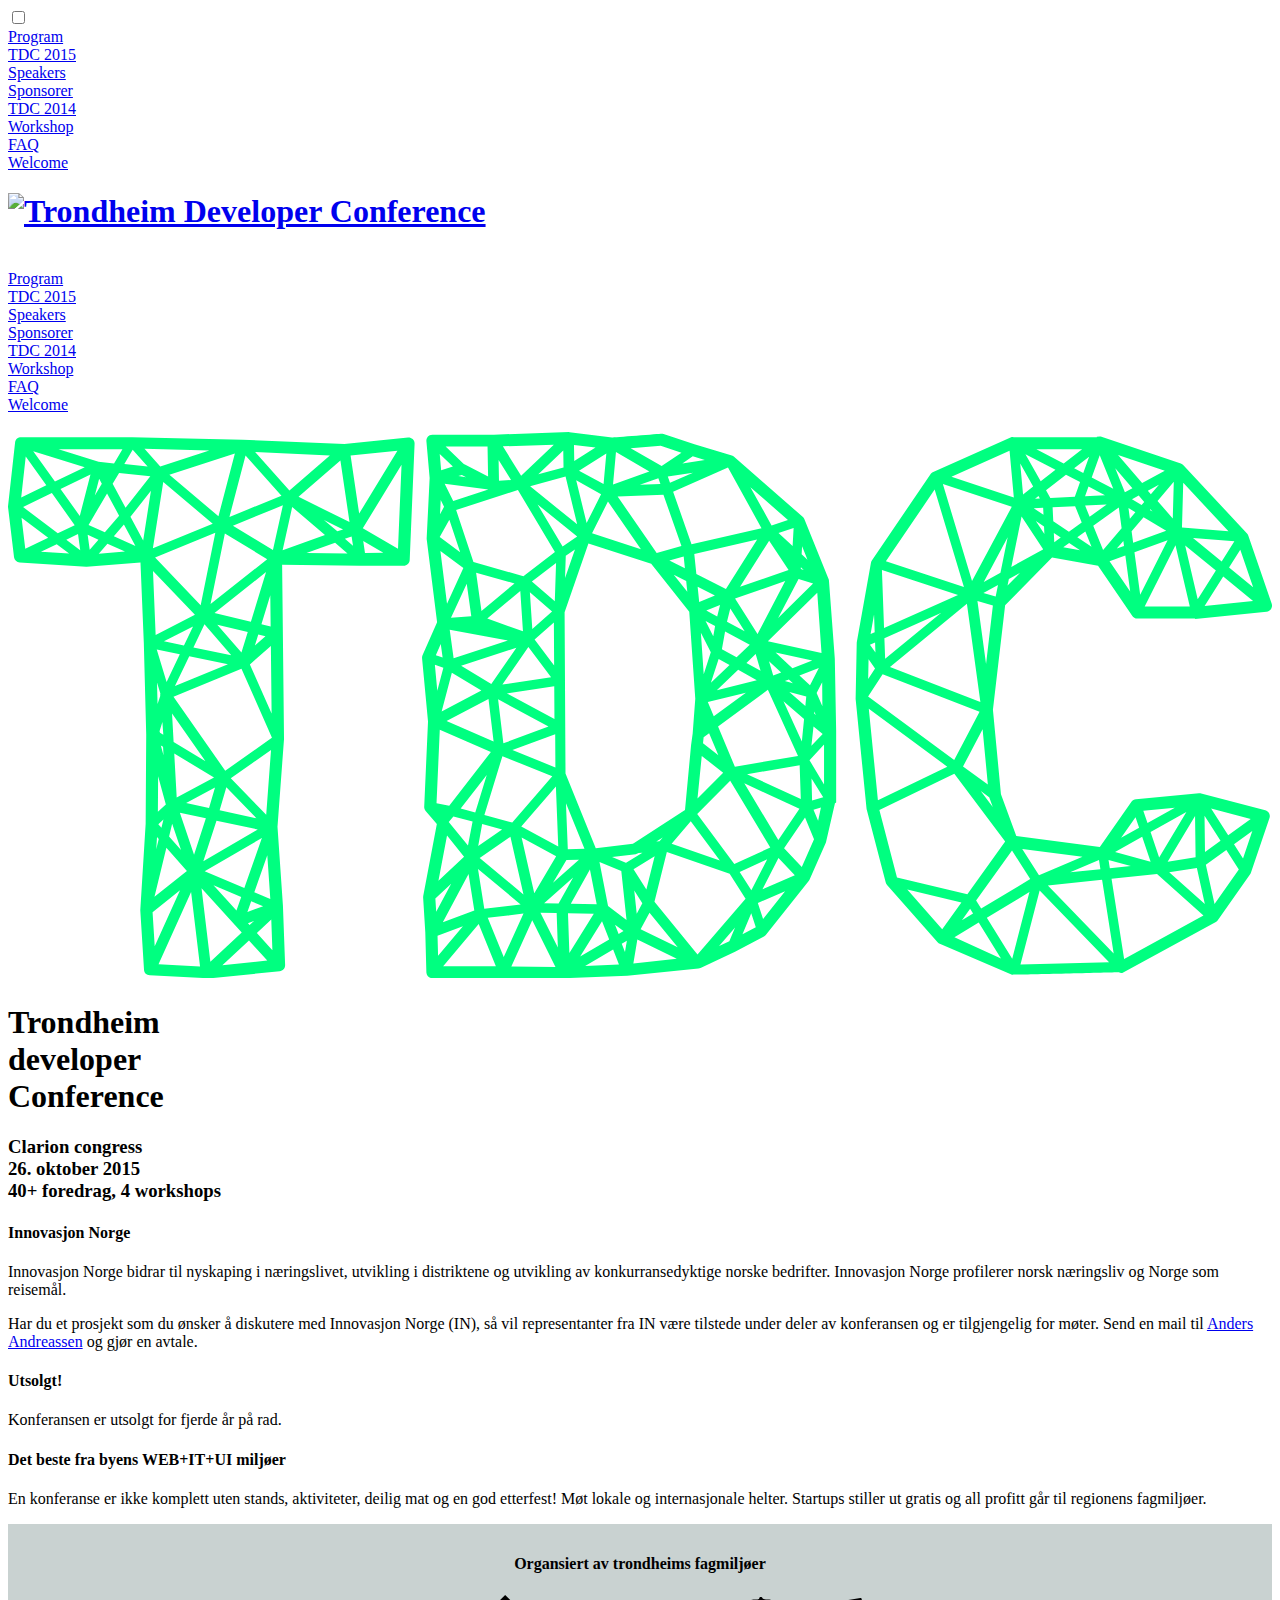
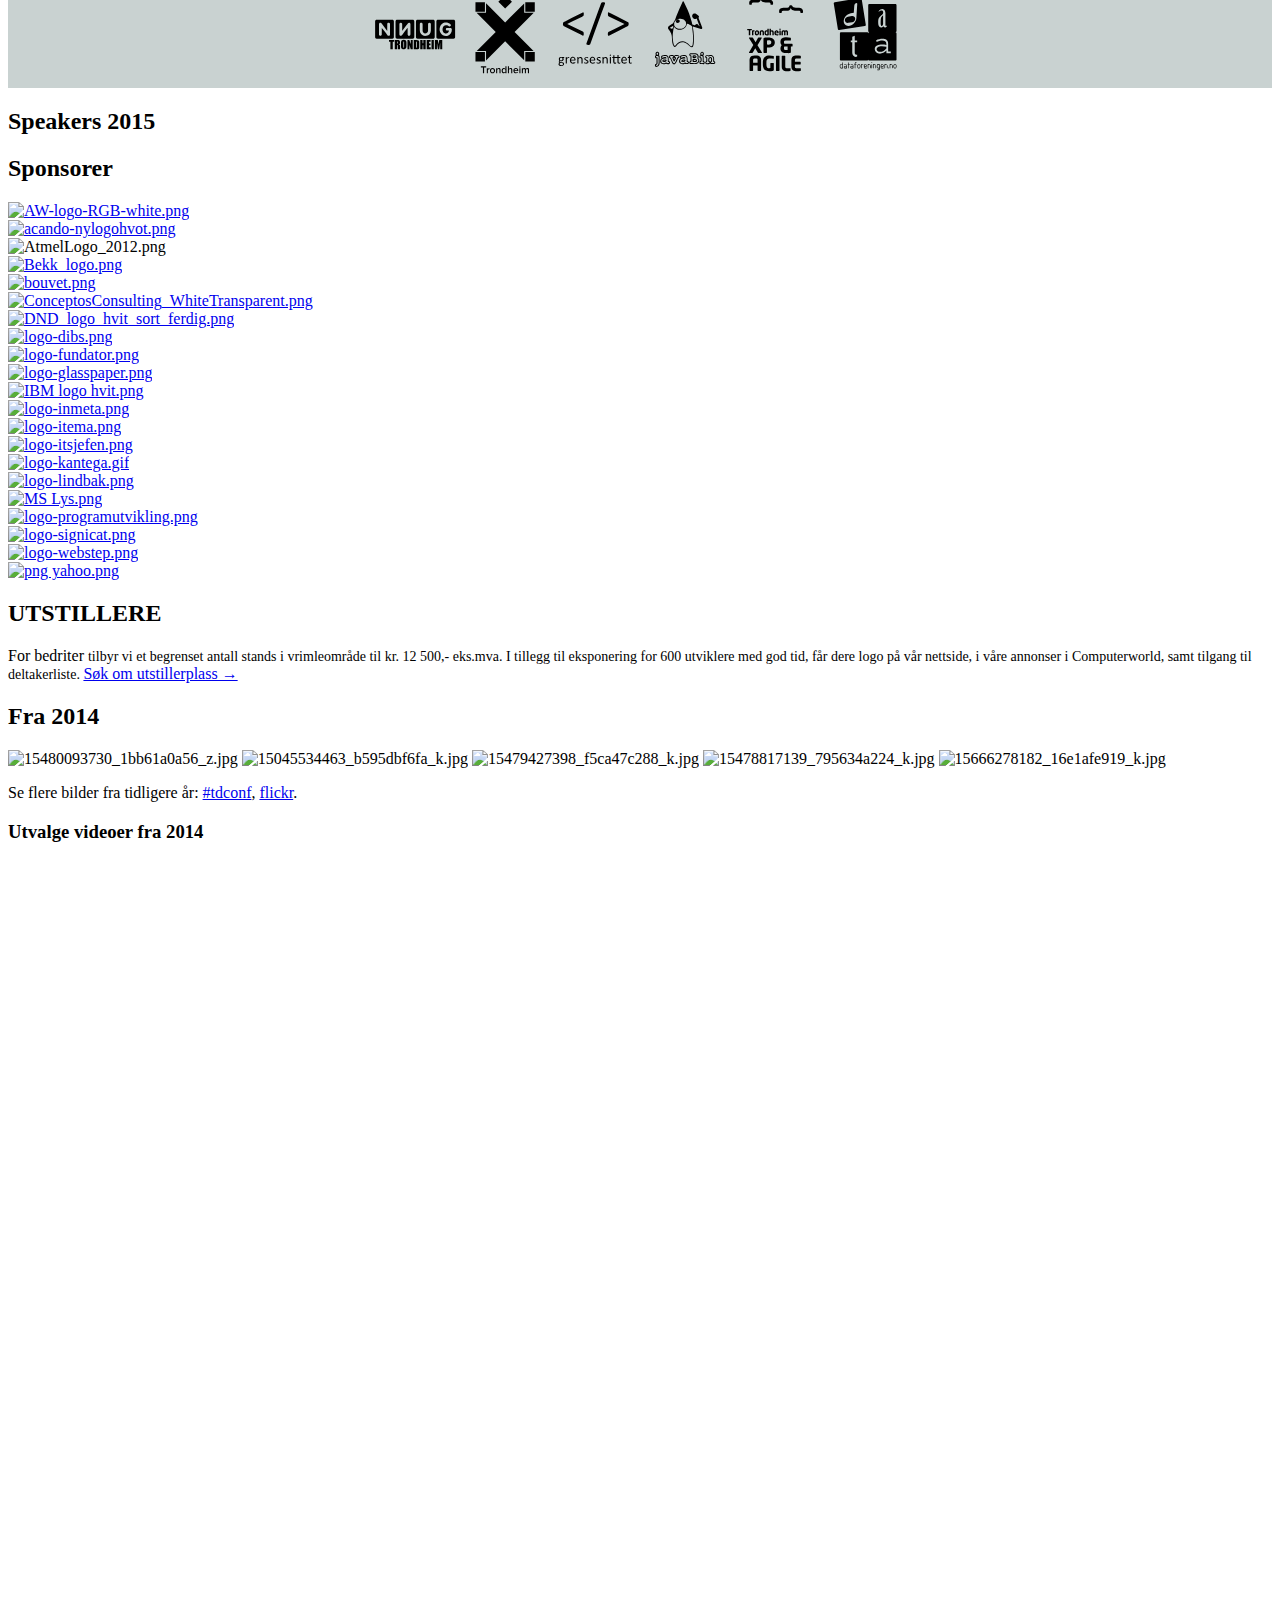
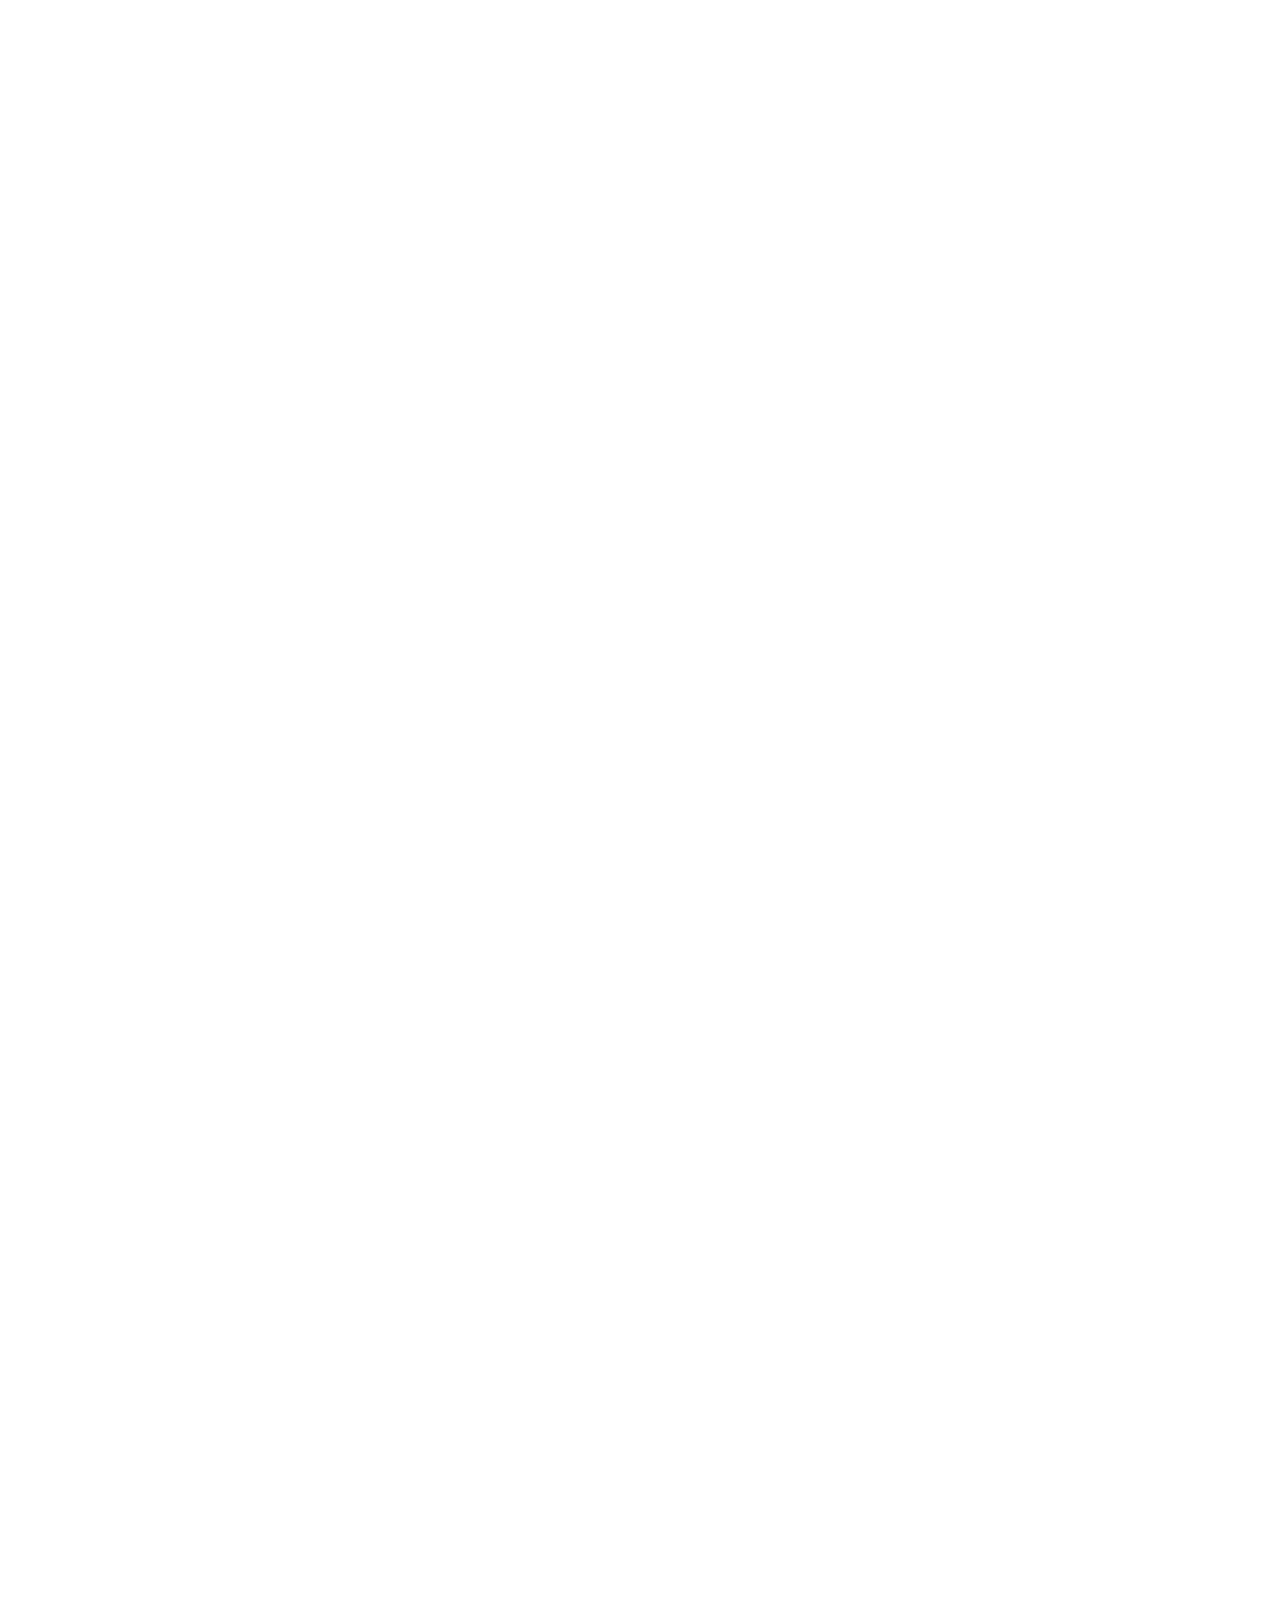
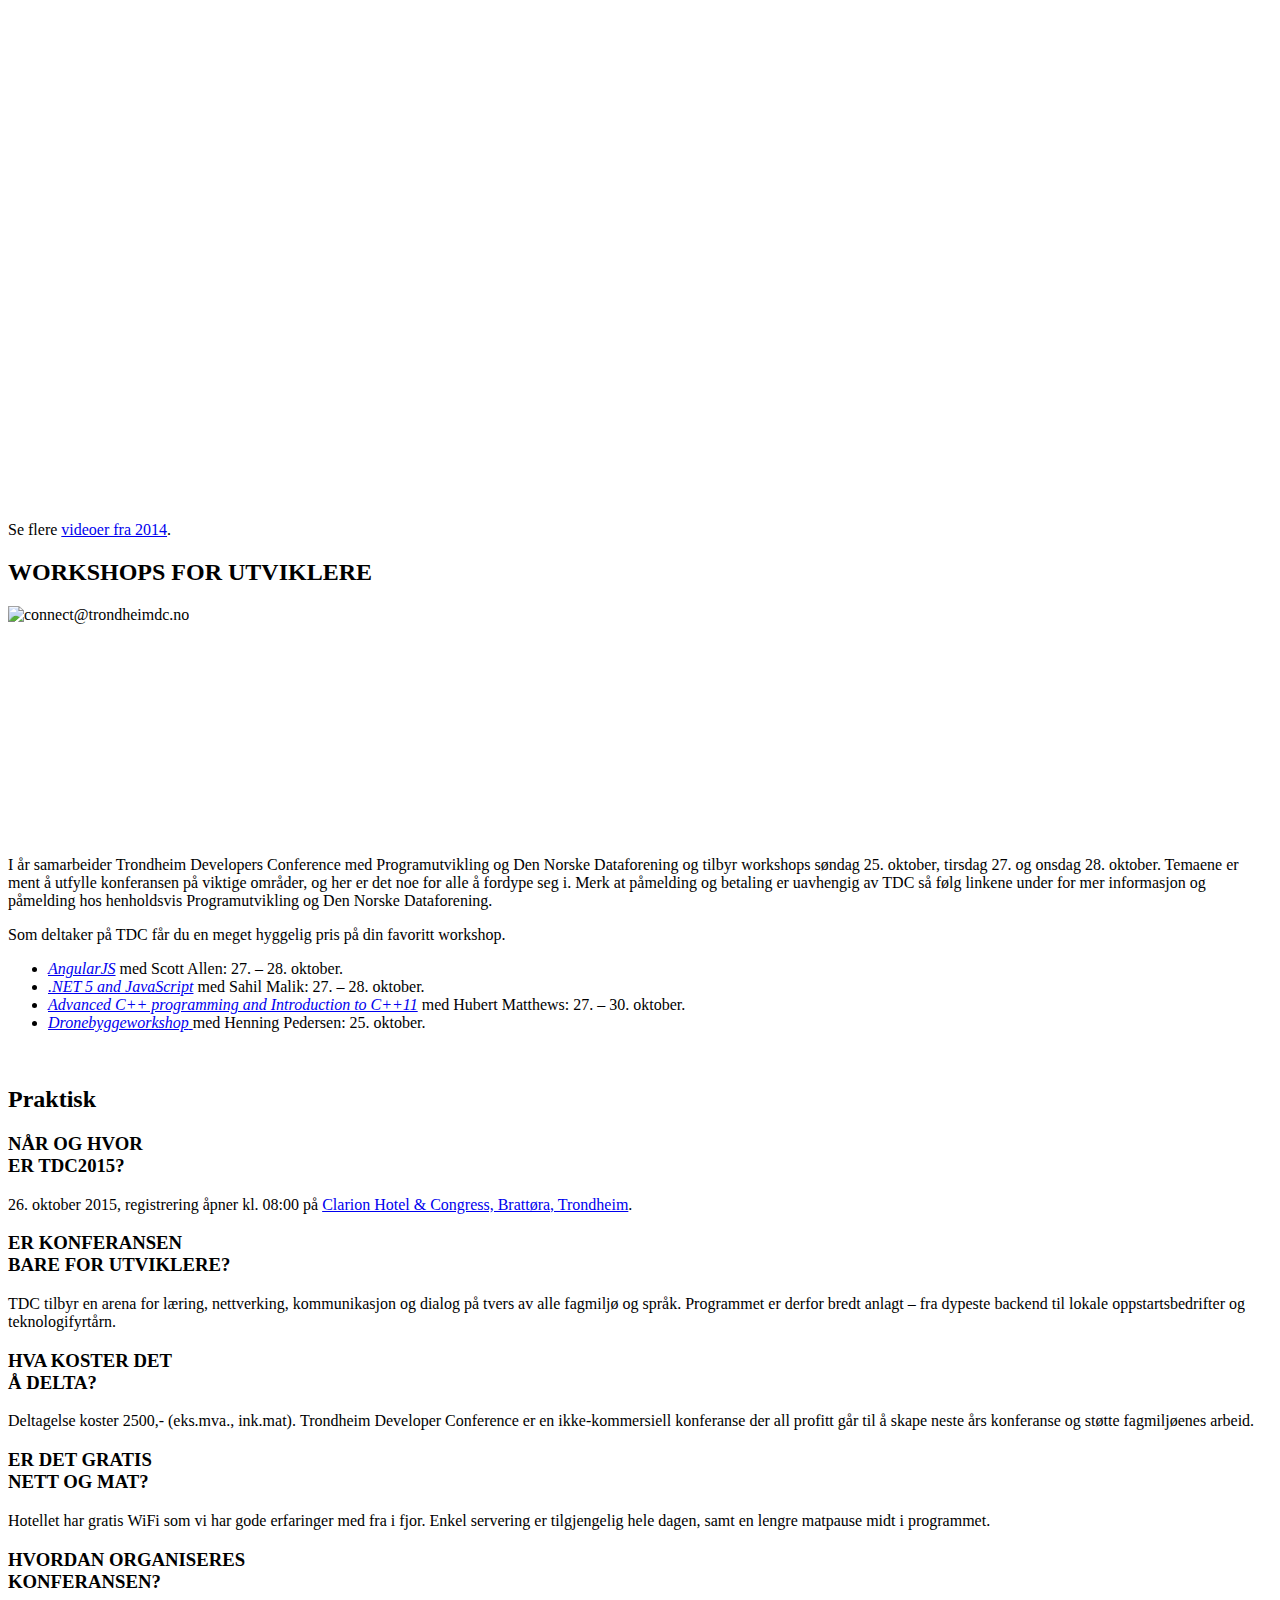
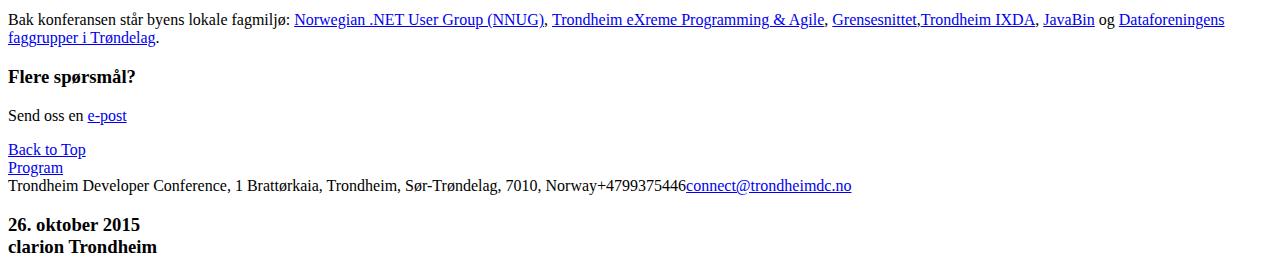
==== index.html @ 3a5f8ea8 "Trying to get rid of static1.squarespace.com" ====
<!doctype html>
<html xmlns:og="http://opengraphprotocol.org/schema/" xmlns:fb="http://www.facebook.com/2008/fbml" xmlns:website="http://ogp.me/ns/website" lang="en-US" itemscope itemtype="http://schema.org/WebPage"  class="touch-styles squarespace-damask">
  <head>
    <meta http-equiv="X-UA-Compatible" content="IE=edge,chrome=1">
    
    <meta name="viewport" content="width=device-width, initial-scale=1">
    
    <!-- This is Squarespace. --><!-- eirik-backer-1t6c -->
<base href="">
<meta charset="utf-8" />
<title>Trondheim Developer Conference</title>
<link rel="shortcut icon" type="image/x-icon" href="/favicon.ico"/>
<link rel="canonical" href="http://2015.trondheimdc.no/"/>
<meta property="og:site_name" content="Trondheim Developer Conference"/>
<meta property="og:title" content="Welcome"/>
<meta property="og:url" content="http://2015.trondheimdc.no/"/>
<meta property="og:type" content="website"/>
<meta property="og:image" content="/static/tdc-logo.png"/>
<meta itemprop="name" content="Welcome"/>
<meta itemprop="url" content="http://2015.trondheimdc.no/"/>
<meta itemprop="thumbnailUrl" content="/static/tdc-logo.png"/>
<link rel="image_src" href="/static/tdc-logo.png" />
<meta itemprop="image" content="/static/tdc-logo.png"/>
<meta name="twitter:title" content="Welcome"/>
<meta name="twitter:image" content="/static/tdc-logo.png"/>
<meta name="twitter:url" content="http://2015.trondheimdc.no/"/>
<meta name="twitter:card" content="summary"/>
<meta name="description" content="" />
<script type="text/javascript">SQUARESPACE_ROLLUPS = {};</script>
<script>(function(rollups, name) { if (!rollups[name]) { rollups[name] = {}; } rollups[name].js = ["//static.squarespace.com/universal/scripts-compressed/common-255e001d4c3b1070b8b0-min.js"]; })(SQUARESPACE_ROLLUPS, 'squarespace-common');</script>
<script>(function(rollups, name) { if (!rollups[name]) { rollups[name] = {}; } rollups[name].js = ["//static.squarespace.com/universal/scripts-compressed/commerce-a9caf08c40fb4d950c1d-min.js"]; })(SQUARESPACE_ROLLUPS, 'squarespace-commerce');</script>
<script>(function(rollups, name) { if (!rollups[name]) { rollups[name] = {}; } rollups[name].css = ["//static.squarespace.com/universal/styles-compressed/commerce-99ec4fbade073b4aac20462deb6beeb7-min.css"]; })(SQUARESPACE_ROLLUPS, 'squarespace-commerce');</script>
<script type="text/javascript" data-sqs-type="dynamic-assets-loader">(function() {(function(a){function d(a){-1!==a.indexOf(".js")?document.write('<script type="text/javascript" src="'+a+'">\x3c/script>'):document.write('<link rel="stylesheet" type="text/css" href="'+a+'" />')}try{if(window.top!=window&&window.top.Squarespace&&window.top.Squarespace.frameAvailable){window.top.Squarespace.frameAvailable(window,SQUARESPACE_ROLLUPS);return}}catch(e){console.error(e)}for(var c in a){if(a[c].js)for(var b=0;b<a[c].js.length;b++)d(a[c].js[b]);if(a[c].css)for(b=0;b<a[c].css.length;b++)d(a[c].css[b])}})(SQUARESPACE_ROLLUPS);
})();</script>
<script type="text/javascript" data-sqs-type="imageloader">(function() {var SQUARESPACE_SIZES=[2500,1500,1E3,750,500,300,100],IMAGE_LOADING_CLASS="loading",ImageLoader=new function(){this.load=function(a,b){function c(a,b,d){var c=new Image;c.onload=b;c.onerror=d;c.src=a}a.getDOMNode&&(a=a.getDOMNode());var d=this._getDataFromNode(a,b),e=!(!d.dimensions||!d.dimensions.width||!d.dimensions.height),l=d.load+"";if("false"===l)return!1;var g=d.mode;if(e&&("fit"==g||"fill"==g)){g=a.parentNode;if(!g)return console.error("Not doing anything, parentNode not found."),!1;if(!this.refresh(a,
b,g))return!1}var n=this._intendToLoad(a,d);if("string"==typeof n&&"viewport"!==l){var m=this.getUrl(n,d),d=a.getAttribute("data-image-resolution");a.getAttribute("src")!==m&&this.isValidResolution(n,d)&&(a.onload=function(){a.className=a.className.replace(IMAGE_LOADING_CLASS," ").trim();a.setAttribute("data-image-resolution",n)},!a.getAttribute("src")&&-1===a.className.indexOf(IMAGE_LOADING_CLASS)&&(a.className+=(a.className?" ":"")+IMAGE_LOADING_CLASS),!a.getAttribute("src")&&e?a.setAttribute("src",
m):c(m,function(){e?a.setAttribute("src",m):(a.setAttribute("data-image-dimensions",this.width+"x"+this.height),ImageLoader.load(a,b))},function(){a.className=a.className.replace(IMAGE_LOADING_CLASS," ").trim();a.setAttribute("src",m)}));return!0}return n};this.refresh=function(a,b,c){a.getDOMNode&&(a=a.getDOMNode());c&&c.getDOMNode&&(c=c.getDOMNode());c=c||a.parentNode;if(!c)return console.error("Not doing anything, parentNode not found."),!1;var d=this._getDataFromNode(a,b),e=c.offsetWidth,l=c.offsetHeight;
b=d.mode;if("none"!=b){var g=d.dimensions.width,n=d.dimensions.height,m=g/n,q=e/l;if(d.fixedRatio)"fill"==b&&q>m||"fit"==b&&q<m?(h=100,k=100*(q/m),r=(100-k)*d.focalPoint.y,p=0):(h=100*(m/q),k=100,r=0,p=(100-h)*d.focalPoint.x),a.style.top=r+"%",a.style.left=p+"%",a.style.width=h+"%",a.style.height=k+"%";else{var f;"fill"===b?f=m>q?l/n:e/g:"fit"===b&&(f=m<q?l/n:e/g);!d.stretch&&"fit"==b&&1<f&&(f=1);var h=Math.ceil(g*f),k=Math.ceil(n*f);if(0===h||0===k)return!1;var p,r;"fill"===b?(p=Math.min(Math.max(e/
2-h*d.focalPoint.x,e-h),0),r=Math.min(Math.max(l/2-k*d.focalPoint.y,l-k),0)):"fit"===b&&(f=d.fitAlignment,p=f.left?0:f.right?e-h:h<e?(e-h)/2:0,r=f.top?0:f.bottom?l-k:k<l?(l-k)/2:0,"inline"==this._getStyle(a,"display")&&(a.style.fontSize="0px"),this._resetAlt(a,function(){h-=a.offsetHeight-a.clientHeight;k-=a.offsetWidth-a.clientWidth}));a.style.top=Math.ceil(r)+"px";a.style.left=Math.ceil(p)+"px";a.style.width=Math.ceil(h)+"px";a.style.height=Math.ceil(k)+"px"}p=this._getStyle(c,"position");a.style.position=
"relative"==p?"absolute":"relative";if("fill"==b&&(b=this._getStyle(c,"overflow"),!b||"hidden"!=b))c.style.overflow="hidden";return!0}};this._intendToLoad=function(a,b){function c(c,d){"none"===b.mode&&(a.style.width=null,a.style.height=null);var e=parseFloat(a.getAttribute(c)),f=parseFloat(e);if(!f||isNaN(f))e=g._getStyle(a,c),f=parseFloat(e);if(!f||isNaN(f))e=g._getStyle(a,"max-"+c,"max"+(c.substr(0,1).toUpperCase()+c.substr(1))),f=parseFloat(e);if(0===d||e)switch(g._stringType(e)){case "percentage":d=
parseInt(e,10)/100*l["offset"+c.substr(0,1).toUpperCase()+c.substr(1)];break;case "number":d=parseInt(e,10)}!f&&0!==d&&!a.getAttribute("src")&&(d=0);return d}b=b||this._getDataFromNode(a);if(!b.source)return!1;var d=a.offsetWidth,e=a.offsetHeight,l=a.parentNode,g=this;this._resetAlt(a,function(){d=c("width",d);e=c("height",e)});0===d&&0===e?(d=b.dimensions.width,e=b.dimensions.height):0===d?d=this.getDimensionForValue("width",e,b):0===e&&(e=this.getDimensionForValue("height",d,b));"viewport"===b.load&&
(a.style.width=Math.floor(d)+"px",a.style.height=Math.floor(e)+"px");return this.getSquarespaceSize(d,e,b)};this._getDataFromNode=function(a,b){b=b||{};var c={focalPoint:{x:0.5,y:0.5},dimensions:{width:null,height:null},mode:"none",fitAlignment:{center:!0},load:"true",stretch:!0,fixedRatio:!1};if(b.focalPoint)c.focalPoint=b.focalPoint;else{var d=a.getAttribute("data-image-focal-point");if(d&&(d=d.split(","))&&2==d.length)c.focalPoint={x:parseFloat(d[0]),y:parseFloat(d[1])}}if(b.dimensions)c.dimensions=
b.dimensions;else if((d=a.getAttribute("data-image-dimensions"))&&(d=d.split("x"))&&2==d.length)c.dimensions={width:parseInt(d[0],10),height:parseInt(d[1],10)};b.mode?c.mode=b.mode:a.parentNode&&(d=a.parentNode.className,-1!==d.indexOf("content-fill")?c.mode="fill":-1!==d.indexOf("content-fit")&&(c.mode="fit"));if("fit"===c.mode&&a.parentNode&&(d=b.fitAlignment||a.getAttribute("data-alignment")||a.parentNode.getAttribute("data-alignment")))c.fitAlignment={top:-1!==d.indexOf("top"),left:-1!==d.indexOf("left"),
center:-1!==d.indexOf("center"),right:-1!==d.indexOf("right"),bottom:-1!==d.indexOf("bottom")};if(b.load)c.load=b.load;else if(d=a.getAttribute("data-load"))c.load=d;if("undefined"!==typeof b.stretch)c.stretch=b.stretch;else if(d=a.getAttribute("data-image-stretch"))c.stretch="true"===d?!0:!1;c.source=b.source?b.source:a.getAttribute("data-src");if(c.source&&(-1!==c.source.indexOf("squarespace.com")||-1!==c.source.indexOf("squarespace.net"))&&"http:"===c.source.substr(0,5)&&"https"===window.location.protocol.substr(0,
5))c.source=c.source.replace("http://","https://");if(b.fixedRatio)c.fixedRatio=b.fixedRatio;else if(d=a.getAttribute("data-fixed-ratio"))c.fixedRatio="true"==d;return c};this._stringType=function(a){return"string"===typeof a&&-1!==a.indexOf("%")?"percentage":isNaN(parseInt(a,10))?NaN:"number"};this._getStyle=function(a,b,c){var d;a.currentStyle?d=a.currentStyle[c||b]:window.getComputedStyle&&(d=document.defaultView.getComputedStyle(a,null).getPropertyValue(b));return d};this._isVisible=function(a){a=
a.getBoundingClientRect();return 0<=a.left&&0<=a.top||0<=a.bottom&&0<=a.right||0<=a.left&&0<=a.bottom||0<=a.right&&0<=a.top};this.getSquarespaceSize=function(a,b,c){a=Math.max(b/(c.dimensions.height/c.dimensions.width),a);"undefined"===typeof app&&"number"===typeof window.devicePixelRatio&&(a*=window.devicePixelRatio);for(b=1;b<SQUARESPACE_SIZES.length&&!(a>SQUARESPACE_SIZES[b]);b++);return SQUARESPACE_SIZES[b-1]+"w"};this.getDimensionForValue=function(a,b,c){var d=c.dimensions.width;c=c.dimensions.height;
return"width"==a?d/c*b:"height"==a?c/d*b:NaN};this.getUrl=function(a,b){var c=b.source;return a&&("/"==c[0]||-1!=c.indexOf("squarespace.com")||-1!=c.indexOf("squarespace.net"))?(-1===c.indexOf("format="+a)&&(c=c+(-1!==c.indexOf("?")?"&":"?")+"format="+a),c):b.source};this.isValidResolution=function(a,b){a=parseInt(a,10);b=parseInt(b,10);return isNaN(a)||isNaN(b)?!0:a>b};this._resetAlt=function(a,b){var c=a.getAttribute("alt"),d=c&&0<c.length&&!a.getAttribute("src");if(d){var e=a.style.display;a.removeAttribute("alt");
a.style.display="none";a.offsetHeight+0;a.style.display=e}b.call(this);d&&a.setAttribute("alt",c)};this.bootstrap=function(){var a=document.images;if(0<a.length)for(var b=0,c=a.length;b<c;b++)((a[b].hasAttribute?a[b].hasAttribute("data-image"):a[b].attributes["data-image"])||(a[b].hasAttribute?a[b].hasAttribute("data-src"):a[b].attributes["data-src"]))&&"false"!==(a[b].getAttribute?a[b].getAttribute("data-load"):a[b].attributes["data-load"])+""&&ImageLoader.load(a[b])}};window.ImageLoader=ImageLoader;
window.YUI&&YUI.add("squarespace-imageloader",function(a){});
})();</script>
<script>Static.SQUARESPACE_CONTEXT = {"facebookAppId":"314192535267336","rollups":{"squarespace-audio-player":{"css":"//static.squarespace.com/universal/styles-compressed/audio-player-76e4bfcc3f9830beb388bae2002fbe6c-min.css","js":"//static.squarespace.com/universal/scripts-compressed/audio-player-04671153e306d83f0ade-min.js"},"squarespace-blog-collection-list":{"css":"//static.squarespace.com/universal/styles-compressed/blog-collection-list-d41d8cd98f00b204e9800998ecf8427e-min.css","js":"//static.squarespace.com/universal/scripts-compressed/blog-collection-list-922930a0ed8812b89756-min.js"},"squarespace-calendar-block-renderer":{"css":"//static.squarespace.com/universal/styles-compressed/calendar-block-renderer-0081bda8bafd2e574bfc05218b33687d-min.css","js":"//static.squarespace.com/universal/scripts-compressed/calendar-block-renderer-6b79ccc92f66501423e8-min.js"},"squarespace-chartjs-helpers":{"css":"//static.squarespace.com/universal/styles-compressed/chartjs-helpers-9935a41d63cf08ca108505d288c1712e-min.css","js":"//static.squarespace.com/universal/scripts-compressed/chartjs-helpers-382a754760232c20d4ea-min.js"},"squarespace-comments":{"css":"//static.squarespace.com/universal/styles-compressed/comments-c3bfce3b3ee68f79c15eae848f30e23a-min.css","js":"//static.squarespace.com/universal/scripts-compressed/comments-0871ede98ae958545040-min.js"},"squarespace-dialog":{"css":"//static.squarespace.com/universal/styles-compressed/dialog-be200ed7f5c57483743a18984283b649-min.css","js":"//static.squarespace.com/universal/scripts-compressed/dialog-8cd3df35a54f8f0707d6-min.js"},"squarespace-events-collection":{"css":"//static.squarespace.com/universal/styles-compressed/events-collection-0081bda8bafd2e574bfc05218b33687d-min.css","js":"//static.squarespace.com/universal/scripts-compressed/events-collection-8e76eea76fd9b86994fb-min.js"},"squarespace-image-zoom":{"css":"//static.squarespace.com/universal/styles-compressed/image-zoom-ae974921915aeccaff8ad60c60e19c31-min.css","js":"//static.squarespace.com/universal/scripts-compressed/image-zoom-cfcf0cc7c1136ff0f89f-min.js"},"squarespace-pinterest":{"css":"//static.squarespace.com/universal/styles-compressed/pinterest-d41d8cd98f00b204e9800998ecf8427e-min.css","js":"//static.squarespace.com/universal/scripts-compressed/pinterest-18e422e462ed466d5f06-min.js"},"squarespace-product-quick-view":{"css":"//static.squarespace.com/universal/styles-compressed/product-quick-view-bb658543b4283f335502f712d3cf5696-min.css","js":"//static.squarespace.com/universal/scripts-compressed/product-quick-view-e5baa4087e31d94ec484-min.js"},"squarespace-products-collection-item-v2":{"css":"//static.squarespace.com/universal/styles-compressed/products-collection-item-v2-ae974921915aeccaff8ad60c60e19c31-min.css","js":"//static.squarespace.com/universal/scripts-compressed/products-collection-item-v2-4c84f0adfebe77142590-min.js"},"squarespace-products-collection-list-v2":{"css":"//static.squarespace.com/universal/styles-compressed/products-collection-list-v2-ae974921915aeccaff8ad60c60e19c31-min.css","js":"//static.squarespace.com/universal/scripts-compressed/products-collection-list-v2-941fad5f2c9a56930002-min.js"},"squarespace-search-page":{"css":"//static.squarespace.com/universal/styles-compressed/search-page-feb7768f9a9907b47ac689b118f3db8e-min.css","js":"//static.squarespace.com/universal/scripts-compressed/search-page-ea634c205a008f5b1dd0-min.js"},"squarespace-share-buttons":{"js":"//static.squarespace.com/universal/scripts-compressed/share-buttons-53c0930abbddc576fdb0-min.js"},"squarespace-simple-liking":{"css":"//static.squarespace.com/universal/styles-compressed/simple-liking-09fa291ec2800c97714f0d157fd0a6ca-min.css","js":"//static.squarespace.com/universal/scripts-compressed/simple-liking-14924b36bf76dd03f45a-min.js"},"squarespace-social-buttons":{"css":"//static.squarespace.com/universal/styles-compressed/social-buttons-578fb344ac92d6ab44d6030c1b952622-min.css","js":"//static.squarespace.com/universal/scripts-compressed/social-buttons-31bac8449015a4de0543-min.js"},"squarespace-tourdates":{"css":"//static.squarespace.com/universal/styles-compressed/tourdates-b5e2052fe27121e052bbe8ad40ba5c3e-min.css","js":"//static.squarespace.com/universal/scripts-compressed/tourdates-bdd16c591fcd8014e5a9-min.js"}},"pageType":1,"website":{"id":"55579619e4b00de931efbdfe","identifier":"eirik-backer-1t6c","websiteType":1,"contentModifiedOn":1447970100493,"cloneable":false,"siteStatus":{},"language":"en-US","timeZone":"Europe/Oslo","machineTimeZoneOffset":3600000,"timeZoneOffset":3600000,"timeZoneAbbr":"CET","siteTitle":"Trondheim Developer Conference","siteDescription":"","location":{"mapZoom":10.0,"mapLat":63.360558781947304,"mapLng":10.379946598828171,"markerLat":63.439959,"markerLng":10.403663599999959,"addressTitle":"Trondheim Developer Conference","addressLine1":"1 Bratt\u00F8rkaia","addressLine2":"Trondheim, S\u00F8r-Tr\u00F8ndelag, 7010","addressCountry":"Norway"},"logoImageId":"5557a04be4b0bd6828826610","shareButtonOptions":{"5":true,"3":true,"8":true,"1":true,"2":true,"4":true,"6":true,"7":true},"logoImageUrl":"//static1.squarespace.com/static/55579619e4b00de931efbdfe/t/5557a04be4b0bd6828826610/1447970100493/","authenticUrl":"http://2015.trondheimdc.no","baseUrl":"http://2015.trondheimdc.no","primaryDomain":"2015.trondheimdc.no","typekitId":"","statsMigrated":false,"imageMetadataProcessingEnabled":false},"websiteSettings":{"id":"55579619e4b00de931efbe01","websiteId":"55579619e4b00de931efbdfe","type":"Non-Profit","subjects":[],"simpleLikingEnabled":true,"mobileInfoBarSettings":{"isContactEmailEnabled":false,"isContactPhoneNumberEnabled":false,"isLocationEnabled":false,"isBusinessHoursEnabled":false},"lastAgreedTermsOfService":2,"defaultPostFormat":"%y/%m/%d/%t","commentLikesAllowed":true,"commentAnonAllowed":true,"commentThreaded":true,"commentApprovalRequired":false,"commentAvatarsOn":true,"commentSortType":2,"commentFlagThreshold":0,"commentFlagsAllowed":true,"commentEnableByDefault":true,"commentDisableAfterDaysDefault":0,"disqusShortname":"","homepageTitleFormat":"%s","collectionTitleFormat":"%c \u2014 %s","itemTitleFormat":"%i \u2014 %s","commentsEnabled":true,"contactPhoneNumber":"+4799375446","businessHours":{"monday":{"text":"08:00 to 17:00","ranges":[{"from":480,"to":1020}]},"tuesday":{"text":"08:00 to 17:00","ranges":[{"from":480,"to":1020}]},"wednesday":{"text":"08:00 to 17:00","ranges":[{"from":480,"to":1020}]},"thursday":{"text":"08:00 to 17:00","ranges":[{"from":480,"to":1020}]},"friday":{"text":"08:00 to 17:00","ranges":[{"from":480,"to":1020}]}},"contactEmail":"connect@trondheimdc.no","allowSquarespacePromotion":true,"storeSettings":{"returnPolicy":null,"termsOfService":null,"privacyPolicy":null,"orderRefundedSubjectFormat":"%s: Order #%o Refunded","orderRefundedTitleFormat":"Order Refunded: #%o","paymentSettings":{},"expressCheckout":false,"useLightCart":false,"showNoteField":false,"currenciesSupported":["USD","CAD","GBP","AUD","EUR","CHF"],"defaultCurrency":"USD","selectedCurrency":"USD","measurementStandard":1,"showCustomCheckoutForm":false,"enableMailingListOptInByDefault":true,"contactLocation":{"mapLat":63.4332345,"mapLng":10.403574599999956,"markerLat":63.4332345,"markerLng":10.403574599999956,"addressLine1":"c/o Webstep 42 Kj\u00F8pmannsgata","addressLine2":"Trondheim, S\u00F8r-Tr\u00F8ndelag, 7010","addressCountry":"Norway"},"businessName":"DND Tr\u00F8ndelag TDC","sameAsRetailLocation":false,"businessId":" 971377763","stripeConnected":false,"isLive":false,"storeState":3},"useEscapeKeyToLogin":false,"ssBadgeType":1,"ssBadgePosition":4,"ssBadgeVisibility":1,"ssBadgeDevices":1,"pinterestOverlayOptions":{"mode":"disabled"}},"websiteCloneable":false,"collection":{"title":"Welcome","id":"55849761e4b09ff6f50eb3de","fullUrl":"/","type":1},"subscribed":false,"appDomain":"squarespace.com","secureDomain":"https://eirik-backer-1t6c.squarespace.com","templateTweakable":true,"tweakJSON":{"aspect-ratio":"Auto","design":"Slideshow","gallery-arrow-style":"No Background","gallery-aspect-ratio":"3:2 Standard","gallery-auto-crop":"true","gallery-autoplay":"false","gallery-controls":"Arrows","gallery-design":"Grid","gallery-info-overlay":"Show on Hover","gallery-loop":"false","gallery-navigation":"Bullets","gallery-show-arrows":"true","gallery-transitions":"Fade","galleryArrowBackground":"rgba(34,34,34,1)","galleryArrowColor":"rgba(255,255,255,1)","galleryAutoplaySpeed":"3","galleryCircleColor":"rgba(255,255,255,1)","galleryInfoBackground":"rgba(0, 0, 0, .7)","galleryThumbnailSize":"100px","grid-aspect-ratio":"1:1 (Square)","gridSize":"350px","gridSpacing":"20px","headerPadding":"30px","homepage-index-nav":"Show On Scroll","logoWidth":"70px","product-gallery-auto-crop":"false","product-image-auto-crop":"false","siteTitleContainerWidth":"255px","slideshow-aspect-ratio":"16:9 (Widescreen)","slideshow-autoplay":"true","slideshow-transition":"Fade"},"templateId":"52e96934e4b0ea14d0f64568","pageFeatures":[1,2,4],"impersonatedSession":false,"demoCollections":[{"collectionId":"53ffa0f5e4b0cc3b4f351dbc","deleted":true},{"collectionId":"542f3f0be4b0066f730c85de","deleted":true},{"collectionId":"53fe02f7e4b0e1f6ca3a439a","deleted":true},{"collectionId":"53fe0300e4b08eb2b2f62149","deleted":true},{"collectionId":"53fe0725e4b0eb859e9c0200","deleted":true},{"collectionId":"53fe0788e4b079d3f1855869","deleted":true},{"collectionId":"53ff7e60e4b0c94d6dba5d7a","deleted":true},{"collectionId":"53ffa0d2e4b087ce368202dc","deleted":true},{"collectionId":"5409ee1ae4b071521af5335e","deleted":true},{"collectionId":"5409ee24e4b0c6cf504c646f","deleted":true},{"collectionId":"5409ee71e4b0b3642fedd4c7","deleted":true},{"collectionId":"5409efdae4b0c6cf504c67fb","deleted":true},{"collectionId":"5409f237e4b0bb88c07f0415","deleted":true},{"collectionId":"5433f167e4b07925192c20ca","deleted":true},{"collectionId":"53ffa897e4b087ce3682130b","deleted":true}],"isFacebookTab":false,"tzData":{"zones":[[60,"EU","CE%sT",null]],"rules":{"EU":[[1981,"max",null,"Mar","lastSun","1:00u","1:00","S"],[1996,"max",null,"Oct","lastSun","1:00u","0",null]]}}}; SquarespaceFonts.loadViaContext(); Squarespace.load(window); </script>

<link rel="alternate" type="application/rss+xml" title="RSS Feed" href="http://2015.trondheimdc.no/home?format=RSS" />
<script type="text/javascript" src="//use.typekit.net/ik/[base64].js"></script>
<script type="text/javascript">try{Typekit.load();}catch(e){}</script>
<link rel="stylesheet" type="text/css" href="//fonts.googleapis.com/css?family=Abel:400|Source+Code+Pro:400,400italic,700normal,700italic,300,300italic"/>
<script type="application/ld+json">{"@context":"http://schema.org","@type":"LocalBusiness","openingHours":"Mo 08:00-17:00, Tu 08:00-17:00, We 08:00-17:00, Th 08:00-17:00, Fr 08:00-17:00"}</script><!--[if gte IE 9]> <link rel="stylesheet" type="text/css" href="//static1.squarespace.com/static/sitecss/55579619e4b00de931efbdfe/26/52e96934e4b0ea14d0f64568/55579e55e4b0a213bdd3b3a5/1038-05142015/1447970100488/site.css?&filterFeatures=false&part=1"/><link rel="stylesheet" type="text/css" href="//static1.squarespace.com/static/sitecss/55579619e4b00de931efbdfe/26/52e96934e4b0ea14d0f64568/55579e55e4b0a213bdd3b3a5/1038-05142015/1447970100488/site.css?&filterFeatures=false&part=2"/><link rel="stylesheet" type="text/css" href="//static1.squarespace.com/static/sitecss/55579619e4b00de931efbdfe/26/52e96934e4b0ea14d0f64568/55579e55e4b0a213bdd3b3a5/1038-05142015/1447970100488/site.css?&filterFeatures=false&part=3"/><link rel="stylesheet" type="text/css" href="//static1.squarespace.com/static/sitecss/55579619e4b00de931efbdfe/26/52e96934e4b0ea14d0f64568/55579e55e4b0a213bdd3b3a5/1038-05142015/1447970100488/site.css?&filterFeatures=false&part=4"/><![endif]-->
<!--[if lt IE 9]><script src="//static.squarespace.com"></script><link rel="stylesheet" type="text/css" href="//static1.squarespace.com/static/sitecss/55579619e4b00de931efbdfe/26/52e96934e4b0ea14d0f64568/55579e55e4b0a213bdd3b3a5/1038-05142015/1447970100488/site.css?&filterFeatures=false&noMedia=true&part=1"/><link rel="stylesheet" type="text/css" href="//static1.squarespace.com/static/sitecss/55579619e4b00de931efbdfe/26/52e96934e4b0ea14d0f64568/55579e55e4b0a213bdd3b3a5/1038-05142015/1447970100488/site.css?&filterFeatures=false&noMedia=true&part=2"/><link rel="stylesheet" type="text/css" href="//static1.squarespace.com/static/sitecss/55579619e4b00de931efbdfe/26/52e96934e4b0ea14d0f64568/55579e55e4b0a213bdd3b3a5/1038-05142015/1447970100488/site.css?&filterFeatures=false&noMedia=true&part=3"/><link rel="stylesheet" type="text/css" href="//static1.squarespace.com/static/sitecss/55579619e4b00de931efbdfe/26/52e96934e4b0ea14d0f64568/55579e55e4b0a213bdd3b3a5/1038-05142015/1447970100488/site.css?&filterFeatures=false&noMedia=true&part=4"/><![endif]-->
<!--[if !IE]> --><link rel="stylesheet" type="text/css" href="//static1.squarespace.com/static/sitecss/55579619e4b00de931efbdfe/26/52e96934e4b0ea14d0f64568/55579e55e4b0a213bdd3b3a5/1038-05142015/1447970100488/site.css?&filterFeatures=false"/><!-- <![endif]-->
<!-- End of Squarespace Headers -->
    <script>/* Must be below squarespace-headers */(function(){var touchTest="ontouchstart"in window||navigator.msMaxTouchPoints;if(!touchTest){with(document.documentElement){className=className.replace(new RegExp("touch-styles"),"")}}})()</script>
  </head>
  
  <body id="collection-55849761e4b09ff6f50eb3de" class="transparent-header  expand-homepage-index-links homepage-index-nav-show-on-scroll show-page-title index-section-separation-border design-slideshow grid-aspect-ratio-11-square grid-max-columns-four slideshow-aspect-ratio-169-widescreen slideshow-transition-fade slideshow-autoplay gallery-controls-arrows gallery-controls-color-light  meta-priority-date hide-entry-author  pre-footer-content-empty hide-site-info  show-category-navigation gallery-design-grid aspect-ratio-auto lightbox-style-dark gallery-navigation-bullets gallery-info-overlay-show-on-hover gallery-aspect-ratio-32-standard gallery-arrow-style-no-background gallery-transitions-fade gallery-show-arrows gallery-auto-crop   product-list-titles-under product-list-alignment-center product-item-size-11-square  product-gallery-size-11-square  show-product-price show-product-item-nav    event-thumbnails event-thumbnail-size-32-standard event-date-label event-date-label-time event-list-show-cats event-list-date event-list-time event-list-address   event-icalgcal-links  event-excerpts  event-item-back-link    hide-album-share-link hide-opentable-icons opentable-style-dark newsletter-style-dark small-button-style-outline small-button-shape-square medium-button-style-outline medium-button-shape-square large-button-style-outline large-button-shape-square button-style-outline button-corner-style-square tweak-product-quick-view-button-style-floating tweak-product-quick-view-button-position-bottom tweak-product-quick-view-lightbox-excerpt-display-truncate tweak-product-quick-view-lightbox-show-arrows tweak-product-quick-view-lightbox-show-close-button tweak-product-quick-view-lightbox-controls-weight-light native-currency-code-usd collection-type-index collection-55849761e4b09ff6f50eb3de collection-layout-default homepage view-list mobile-style-available logo-image has-banner-image index-page collection-home">

    <div id="site">

      <input type="checkbox" name="mobile-nav-toggle" id="mobileNavToggle" class="mobile-nav-toggle-box hidden" />

      <div id="overlayNav">
        <div id="mobileNavWrapper" class="nav-wrapper">
  <nav id="mobileNavigation">
    
      
        
        <div class="external">
          <a href="/program.html">
            Program
          </a>
        </div>
        

      

    
      
        
          
            
              
                
                  
                  <div class="index home">
                    <a href="/#tdc-2015-section">
                      TDC 2015
                    </a>
                  </div>
                  
                
              
                
                  
                  <div class="index home">
                    <a href="/#speakers-section">
                      Speakers
                    </a>
                  </div>
                  
                
              
                
                  
                  <div class="index home">
                    <a href="/#sponsorer-section">
                      Sponsorer
                    </a>
                  </div>
                  
                
              
                
                  
                  <div class="index home">
                    <a href="/#tdc-2014-section">
                      TDC 2014
                    </a>
                  </div>
                  
                
              
                
                  
                  <div class="index home">
                    <a href="/#workshop-section">
                      Workshop
                    </a>
                  </div>
                  
                
              
                
                  
                  <div class="index home">
                    <a href="/#faq-section">
                      FAQ
                    </a>
                  </div>
                  
                
              
            
            <div class="index base">
              <a href="/">
                Welcome
              </a>
            </div>
          
        
      

    
  </nav>
</div>



      </div>

      <header id="header" role="banner">
        <div class="header-inner">
          <div id="logoWrapper" class="title-logo-wrapper" data-content-field="site-title">
            
              <h1 id="logoImage" class="tmpl-loading logo-image"><a href="/"><img src="//static1.squarespace.com/static/55579619e4b00de931efbdfe/t/5557a04be4b0bd6828826610/1447970100493/?format=1500w" alt="Trondheim Developer Conference" /></a></h1>
            
          </div><!-- comment the linebreak between these two elements because science
          --><label for="mobileNavToggle" class="mobile-nav-toggle-label show-on-scroll-mobile"><div class="top-bar"></div><div class="middle-bar"></div><div class="bottom-bar"></div></label><!-- comment the linebreak between these two elements because science
          --><div id="headerNav" class="tmpl-loading" ><div id="mainNavWrapper" class="nav-wrapper show-on-scroll">
  <nav id="mainNavigation" data-content-field="navigation" >
    
      
        
        <div class="external">
          <a href="/program.html">
            Program
          </a>
        </div>
        

      

    
      
        
          
            
              
                
                  
                  <div class="index home">
                    <a href="/#tdc-2015-section">
                      TDC 2015
                    </a>
                  </div>
                  
                
              
                
                  
                  <div class="index home">
                    <a href="/#speakers-section">
                      Speakers
                    </a>
                  </div>
                  
                
              
                
                  
                  <div class="index home">
                    <a href="/#sponsorer-section">
                      Sponsorer
                    </a>
                  </div>
                  
                
              
                
                  
                  <div class="index home">
                    <a href="/#tdc-2014-section">
                      TDC 2014
                    </a>
                  </div>
                  
                
              
                
                  
                  <div class="index home">
                    <a href="/#workshop-section">
                      Workshop
                    </a>
                  </div>
                  
                
              
                
                  
                  <div class="index home">
                    <a href="/#faq-section">
                      FAQ
                    </a>
                  </div>
                  
                
              
            
            <div class="index base active">
              <a href="/">
                Welcome
              </a>
            </div>
          
        
      

    
  </nav>
</div>
<!-- style below blocks out the mobile nav toggle only when nav is loaded -->
<style>.mobile-nav-toggle-label { display: inline-block; }</style>


</div>
        </div>
      </header>

      <div id="siteWrapper" class="clearfix">

        <!-- Banner -->
        
          
            
              <!-- nothing to see here, move along -->
            
          
        

        
        

        <main id="page" role="main">
          <div id="content" class="main-content" data-content-field="main-content" data-collection-id="55849761e4b09ff6f50eb3de" >

            
              

              
            

           <!-- Create index sections -->

  
  <div id="tdc-2015-section" class="index-section page" data-url-id="tdc-2015" data-collection-id="5621434ae4b08ff533e18966"
    data-edit-main-image="Background" 
  >
    <div class="index-section-wrapper has-main-image">

      <!-- For Pages -->

      
        
        <div class="index-section-image content-fill">
          <img data-src="http://static1.squarespace.com/static/55579619e4b00de931efbdfe/t/5621434ae4b08ff533e18965/1431806176593/bg.jpg" data-image="http://static1.squarespace.com/static/55579619e4b00de931efbdfe/t/5621434ae4b08ff533e18965/1431806176593/bg.jpg" data-image-dimensions="1300x741" data-image-focal-point="0.5,0.5" alt="bg.jpg"  data-load="viewport"/>
        </div>
        <div class="index-image-overlay"></div>
        
        <div class="content page-content has-main-image tmpl-loading" id="tdc-2015-page" data-url-id="tdc-2015">
          <div class="content-inner has-content">
            <div class="sqs-layout sqs-grid-12 columns-12" data-type="page" data-updated-on="1445021751036" id="page-5621434ae4b08ff533e18966"><div class="row sqs-row"><div class="col sqs-col-5 span-5"><div class="sqs-block code-block sqs-block-code" data-block-type="23" id="block-yui_3_17_2_29_1431805081036_9835"><div class="sqs-block-content"><svg xmlns="http://www.w3.org/2000/svg" width="100%" viewBox="0 0 209.76 90.71" fill="#00ff80"><path d="M66.468.905l-.077.002-10.568 1.093-16.87-.713-18.353-.417h-18.417c-.54 0-.943.329-1.004.824l-1.17 10.583-.009.15 1 8.364c.063.477.446.835.937.872l11.027.716h.101l8.919-.729.555 13.427.397 15.16-.093 14.791-.89 14.354.621 9.913c.032.489.423.85.951.873l9.186.459.042.081h.353l11.979-1.227c.532-.055.919-.491.902-1.016l-.363-9.89-.901-13.068 1.083-14.572-.315-28.895 12.894.137h7.268c.544 0 .987-.42 1.008-.955l.813-19.275c.013-.288-.097-.559-.325-.781-.189-.168-.43-.261-.681-.261zm-4.182 19.132l-3.044.029-.291-1.969 3.335 1.94zm-3.408-4.046l6.43-10.571-.588 13.968-5.842-3.397zm-35.156-6.247l-1.29 8.246-2.111-3.912 3.401-4.334zm-17.055 7.818l-3.803 1.815-.617-5.152 4.42 3.337zm12.638-12.252l1.387-2.357 2.474 2.766-3.861-.409zm.109 14.538l-4.351.354 1.438-1.666 2.913 1.312zm-3.845-11.275l-1.16 1.971.719-2.786.441.815zm2.027-3.355l-2.564-.3-6.649-2.052h10.608l-1.395 2.352zm-1.156 4.969l1.998 3.703-2.365 2.74-2.705-1.217 3.072-5.226zm7.176-2.851l-4.108 5.236-2.141-3.969 1.068-1.816 5.181.549zm-11.632 12.278l-2.312-1.743 1.946-.936.366 2.679zm-4.193-11.393l-3.607-5.02 8.552 2.669-4.945 2.351zm.923 1.223l4.971-2.388-1.774 6.878-3.197-4.49zm-2.356-.6l-4.168 2.025.752-6.823 3.416 4.798zm.92 1.294l3.792 5.323-2.809 1.341-5.76-4.347 4.777-2.317zm.805 8.492l2.056 1.551-4.677-.305 2.621-1.246zm6.928-.767l-1.452 1.683-.34-2.489 1.792.806zm2.554-.561l1.669-1.933 1.915 3.547-3.584-1.614zm39.688 1.579l-1.35-1.166 1.117-.378.233 1.544zm-2.968-.494l2.054 1.773-6.806-.074 4.752-1.699zm-7.582-8.682l-5.695-6.385 12.408.573-6.713 5.812zm.458 2.744l5.441 4.646-7.03 2.511 1.589-7.157zm8.444 3.719l-.956.323-2.224-1.9 3.18 1.577zm-7.395-5.405l6.952-6.021 1.51 10.208-8.462-4.187zm-2.829-.186l-8.634 3.516 2.673-10.2 5.961 6.684zm-5.391 73.797l3.035 3.345-7.454.786 4.419-4.131zm-14.225-76.081l8.208 6.933-9.927 4.056 1.719-10.989zm14.376 30.277l3.481-3.071.122 11.206-3.603-8.135zm-7.727 32.66l2.185-6.737 6.846 1.468-9.031 5.269zm2.707-8.449l1.114-3.812 4.983 5.123-6.097-1.311zm-.769-3.767l-.989 3.39-3.8-.82 4.789-2.57zm-4.665 13.824l-5.379 4.301 1.976-8.157 3.403 3.856zm4.715-56.099l-2.429 12.007-7.565-7.925 9.994-4.082zm7.653 15.169l1.472-4.813.058 5.181-1.53-.368zm-1.082 3.541l.561-1.834 1.192.286-1.753 1.548zm-6.244-3.468l5.057 1.213-1.045 3.417-4.012-4.63zm5.579-.494l-6.037-1.45 8.556-6.788-2.519 8.238zm-6.12 25.843l-6.194 3.323-.405-7.298 6.599 3.975zm-7.456 9.791l.512-2.113 1.472 4.36-1.984-2.247zm-.938-2.803l-.332 1.368-.517-.584.849-.784zm10.705-25.786l-8.794 3.62 2.374-4.951 6.42 1.331zm-10.623-3.795l4.833-2.477-1.511 3.165-3.322-.688zm1.347 11.989l5.548 7.923-5.287-3.187-.261-4.736zm-1.031 15.091l-1.318 1.218.037-5.891 1.281 4.673zm-.831-9.807l.369.221.078 1.405-.447-1.626zm-.213-2.355l.472-1.526.155 2.132-.548-.359-.079-.247zm.116-5.838l-.445 1.333-.094-3.569.559 1.833c-.024.09-.033.181-.028.273l.008.13zm1.054-2.348l-1.634-5.382 3.824.792-2.19 4.59zm4.454-5.717l1.834-3.828 4.442 5.126-6.276-1.298zm.246-5.414l-6.518 3.332-.438-10.62 6.956 7.288zm-6.004 37.21l-.411 1.696.125-2.021.286.325zm8.598-38.987l2.376-11.734 7.025 4.278-9.401 7.456zm-5.09 34.624l4.314.93-1.962 6.052-2.352-6.982zm13.608 4.193l-2.912 8.314-6.582-2.783 9.494-5.531zm-3.429 9.792l-.788 2.254-3.81-4.197 4.598 1.943zm3.636 1.532l-2.606.949.625-1.786 1.981.837zm-1.526 2.46l-.715.669-.278-.306.993-.363zm.064-4.772l2.155-6.156.498 7.275-2.653-1.119zm-3.905-18.913l6.681-4.715-.803 10.759-5.878-6.044zm-9.508-13.532l11.282-4.646 5.044 11.381v.071l-7.739 5.461-8.587-12.267zm9.863-28.394l8.289-3.377-1.648 7.422-6.641-4.045zm-2.401-1.569l-8.143-6.881 10.867-3.528-2.724 10.409zm-1.521-10.905l-8.136 2.642-2.617-2.926 10.753.284zm-4.857 72.964l-4.199 9.312-.356-5.669 4.555-3.643zm-3.568 12.272l5.406-11.989 1.485 12.381-6.891-.392zm13.809-5.264l-5.205 4.864-1.464-12.208 6.669 7.344zm2.51.106l2.393-2.239.186 5.078-2.579-2.839zm15.556-79.255l7.769-.797-6.347 10.433-1.422-9.636zm80.356 33.741l-.973-12.999c-.008-.162-.072-.28-.098-.319l-3.99-9.875c-.059-.142-.158-.278-.275-.376l-11.381-9.963c-.1-.088-.219-.155-.373-.208l-6.205-1.875-5.123-1.692c-.107-.041-.223-.062-.398-.062-.008 0-8.139.628-8.139.628l-7.071-.869-.094-.031-12.447.442-10.203-.004c-.381 0-.614.165-.746.308-.189.208-.286.501-.259.778l.537 6.116-.494 10.011v.124l1.731 13.778-2.418 5.497c-.066.154-.093.322-.078.49l.989 10.492-.631 14.157c-.012.251.072.497.239.692l1.857 2.167-2.261 11.956-.015.247.359 5.777.181 6.672c.016.529.459.945 1.009.945h21.877l10.457-.396 11.811-1.201c.115-.009.213-.03.344-.083l5.725-2.708 4.799-2.524c.123-.069.221-.151.301-.252l7.125-8.976.133-.22 2.705-6.135.039-.121 1.48-6.437.199-.104-.002-11.858-.223-11.989zm-39.713-35.053l-3.526 2.233-.045-2.668 3.571.435zm34.207 17.708l.076-1.332.895 2.221-.971-.889zm-.137 2.447l.016-.279.471.433-.487-.154zm3.631 27.384l-1.871 1.948.348-3.209 1.523 1.261zm.225 1.753v6.637l-2.41-4.052 2.41-2.585zm-9.43 19.035l-2.633 5.121-1.938-3.031 4.571-2.09zm-20.726 7.29l-.929 1.726-.411-3.839 1.34 2.113zm-4.847 7.691l.967 2.48-5.61.246 4.643-2.726zm-9.452-15.508l-3.632 6.166-2.099-9.275 5.731 3.109zm-15.472 11.637l-4.124 4.892-.09-3.311 4.214-1.581zm.187-11.544l-4.25 4.008 1.426-7.548 2.824 3.54zm-4.682-33.453l.815-1.853.308 2.239-1.123-.386zm4.566-14.467l-2.711 5.921-1.098-8.736 3.809 2.815zm9.589-15.292l-3.034-4.888 8.456-.269-5.422 5.157zm13.269 3.067l-2.402 4.781-1.733-7.127 4.135 2.346zm-3.665-3.9l4.533-2.871-.458 5.068-4.075-2.197zm2.163 10.383l2.64-5.283 5.473 7.907-8.113-2.624zm30.945-.05l2.506-.822-.168 2.973-2.338-2.151zm-.064 14.091l3.393-6.479 2.41.757-5.803 5.722zm5.662 7.061l-3.291 1.265-2.799-2.575 6.09 1.31zm-2.123 24.613l-3.508 5.173-5.645-9.401 9.153 4.228zm-24.031 7.862l-1.373 5.525-2.131-3.359 3.504-2.166zm-2.452-61.623l3.067-1.112.34.974-3.407.138zm2.791 11.301l-6.48-9.365 7.598-.308 2.988 8.531-4.106 1.142zm2.104 1.267l2.377-.662.199 1.942-2.576-1.28zm10.898 6.284l8.33-2.884-4.598 8.78-3.732-5.896zm6.334 12.785l-.695-2.363 2.018 1.856-1.323.507zm-4.345 16.382l8.732-1.49.193 5.616-8.925-4.126zm-3.323-25.294l.545-2.188 2.387 3.772-2.932-1.584zm-4.871-5.82l2.867 1.448-2.611 1.071-.256-2.519zm.891 25.988l.102-1.021.908-.668 1.535 3.67-2.545-1.981zm1.291-15.104l-1.174 3.63-.473-6.892 1.647 3.262zm3.111 2.102l-3.094 2.946 1.283-3.96 1.811 1.014zm-3.98-7.312l1.58.854-.303 1.677-1.277-2.531zm6.697 11.901l-5.334 3.932-.99-2.364 6.324-1.568zm-4.832-.412l3.545-3.375 3.092 1.731-6.637 1.644zm3.285-5.442l-2.439-1.365.529-2.929 4.096 2.214-2.186 2.08zm-3.219-6.779l-1.811-.978 2.285-.938-.474 1.916zm-2.562 23.146l3.553 2.768-4.26 4.296.707-7.064zm5.496 1.786l-2.791-6.666 8.268-6.096 5 10.971-10.477 1.791zm1.918-17.236l1.529-1.458.816 2.771-2.345-1.313zm-8.49 5.932l-.432 5.806-.268 1.933-1.004 10.751-8.64 5.584-6.171.738-5.02-12.406-.151-26.738 3.955-11.414 10.415 3.37 6.317 7.941.999 14.435zm-5.401 23.043l-.531.622-.535.064 1.066-.686zm-4.473 2.775c.113-.015.225-.052.378-.139l.072-.046.658-.074-2.711 1.672-.048.004-2.281-.948 3.932-.469zm5.948-1.755l3.176-3.713 4.826 6.501-8.002-2.788zm9.723-10.417l6.65 11.068-5.971 2.733-6.154-8.286 5.475-5.515zm8.838-13.217l3.418 2.964-.365 3.737-3.053-6.701zm.972-1.526l2.812.734-.154 1.571-2.658-2.305zm-.742-1.812l.674-.258.658.607-1.332-.349zm.619-18.443l-8.053 2.785 4.83-7.652 3.223 4.867zm-10.398 3.149l-4.906-2.476-.344-3.341 10.432-2.393-5.182 8.21zm-8.66-2.35l2.066 1.027.184 1.803-2.25-2.83zm-.622-15.269l-.363-1.036 4.186-.642-3.823 1.678zm-14.192 60.736l-2.764.064-.232-5.707-.072-1.924 3.068 7.567zm-4.351-.367l-6.135-3.325 5.744-6.646.391 9.971zm-6.246 9.601l-6.026.725-1.046-6.619 7.072 5.894zm5.255-21.251l-6.639 7.667-4.629-1.255 2.991-9.766 8.277 3.354zm-10.585-12.841l.847 7.05-7.809-3.397 6.962-3.653zm-6.225-13.481l2.613-5.653.755 5.413-3.368.24zm13.425-6.002l4.012-3.074-.208 6.354-3.804-3.28zm3.901 30.846l-7.134-2.89 7.101-2.633.033 5.523zm-4.234-29.063l3.681 3.173-3.279 2.918-.402-6.091zm-3.812 16.778l7.857-1.199.031 5.458-7.888-4.259zm4.596-8.934l3.199-2.844.042 7.141-3.241-4.297zm2.737 6.236l-8.08 1.233 4.31-6.232 3.77 4.999zm-.431 8.206l-7.491 2.778-.874-7.298 8.365 4.52zm-4.238-15.808l-5.922-2.14 5.479-4.567.443 6.707zm-1.403-7.949l-5.483 4.571-.887-6.363 6.37 1.792zm.312 10.671l-4.161 6.017-5.009-3.042 9.17-2.975zm1.163-11.878l-8.285-2.335-.007-.007-2.87-8.642 10.251-3.331 6.142 10.311-5.231 4.004zm-2.573 10.692l-9.004 2.924-.65-4.74 9.654 1.816zm-4.401 8.289l-6.595 3.462 1.696-6.434 4.899 2.972zm3.44 23.054l-3.964 2.733.658-3.632 3.306.899zm-6.874-3.482l4.329-5.575-1.91 6.242-2.419-.667zm1.976 2.172l-.765 3.967-3.193-3.889.774-.923 3.184.845zm15.345-40.419l.121-3.696 1.522-1.048-1.643 4.744zm-.405-5.234l-4.15-6.967 6.569 5.302-2.419 1.665zm-20.381 30.421l8.475 3.689-6.91 8.904-2.107-.396.542-12.197zm5.728 29.994l-5.225 1.963 4.267-8.022.958 6.059zm.727 2.237l2.85 6.995h-8.748l5.898-6.995zm.164-10.953l5.101-3.515 2.167 9.569-7.268-6.054zm16.47.273l-4.301 3.834 2.229-3.783 2.072-.051zm-1.345 7.33l3.17-5.696 1.124 5.774-4.294-.078zm5.18 2.881l1.185 3.036-4.819 2.831 3.634-5.867zm3.564 1.636l-.813.481-.597-1.532 1.41 1.051zm-2.564-4.14l-1.425-7.317 3.621 1.502.867 8.102-3.063-2.287zm11.563 6.847l-6.161-3.009 1.475-2.74 4.686 5.749zm19.429-11.954l-5.365 2.309 2.654-5.168 2.711 2.859zm3.616-30.244l.924-1.789.033 3.989-.957-2.2zm-.413 3.394l.033-.329.248.572-.281-.243zm-2.435-6.307l3.219-1.237-1.467 2.85-1.752-1.613zm-5.242-5.674l8.199-8.082.705 9.998-8.904-1.916zm3.334-20.128l-2.717.891-3.514-6.347 6.231 5.456zm-16.004 4.005l-3.051-8.711 9.105-3.997 5.562 10.048-11.616 2.66zm-1.522-13.401l1.727-1.176 2.004.604-3.731.572zm-3.435.447l-5.142-2.985 4.994-.387 3.432 1.135-3.284 2.237zm-2.043.88l-6.023 2.188.488-5.401 5.535 3.213zm-19.778 2.478l5.876-1.622 1.925 7.92-7.801-6.298zm1.353-1.994l4.142-3.939.046 2.784-4.188 1.155zm-6.587-2.383l2.065 3.326-2.003.104-.062-3.43zm-9.771-.999l2.184 2.091-1.947.631-.237-2.722zm8.065 5.918l-5.826 1.896-1.42-2.873 7.246.977zm-4.978-2.245l.586-.189.688.362-1.274-.173zm1.091-1.944l-.183-.07-3.02-2.893 6.96.014.09 4.977-3.847-2.028zm-3.461 7.048l-.667 1.214.114-2.332.553 1.118zm2.675 7.527l-3.393-2.504 1.597-2.902 1.796 5.406zm-2.789 19.163l-1.005 3.816-.404-4.302 1.409.486zm1.296 35.84l-2.486 4.676-.138-2.199 2.624-2.477zm12.004 4.959l-3.283 7.234-2.653-6.519 5.936-.715zm1.451 1.131l3.853 7.725-7.325-.061 3.472-7.664zm4.249 4.512l-2.889-5.789 2.69.053.199 5.736zm-2.28-7.339l4.818-4.293-2.416 4.339-2.402-.046zm8.243 1.719l-4.052 6.541-.229-6.62 4.281.079zm4.638 5.002l.853-.501-.314 1.879-.539-1.378zm2.592-.697l6.542 3.192-7.204.767.662-3.959zm4.895-14.545l10.422 3.626 2.639 4.126-7.971 9.277-7.146-8.767 2.056-8.262zm14.006 10.17l.754 2.316-2.209 1.163 1.455-3.479zm5.617-3.657l-3.654 4.607-.869-2.663 4.523-1.944zm-.168-7.12l3.475-5.117 1.494 3.619-2.029 4.602-2.94-3.104zm4.647-7.935l-.094-3.669 1.941 3.139-1.847.53zm.234 1.536l1.234-.366-.469 2.212-.765-1.846zm-13.969 21.808l-1.695.8 2.648-3.08-.953 2.28zm53.557-63.655l7.633 1.375 5.725 8.344c.127.181.375.397.832.397h9.514l.057.06 11.832-1.195c.316-.027.592-.19.754-.448.164-.255.203-.566.107-.86l-3.881-11.307c-.045-.133-.119-.26-.217-.362l-10.557-11.34c-.119-.134-.271-.232-.428-.279l-13.166-4.432c-.088-.032-.162-.041-.293-.052l-.473.039-.02.092h-13.744l-.225-.037-.152.007-13.018 5.795c-.119.053-.295.146-.424.336l-9.758 14.333c-.076.116-.125.238-.15.377l-2.354 13.221-.008.083-.182 9.342 1.809 18.159.021.167.021.045 3.146 12.069c.039.137.102.26.217.401l8.389 9.49c.111.13.234.189.357.248l11.797 5.083.18.062h.133c1.068 0 15.613-.354 17.629-.403.088.074.219.146.395.146l.16-.004 15.525-8.472c.062-.036.182-.104.289-.249l5.398-7.679c.059-.075.105-.156.146-.271l3.068-9.054c.094-.261.07-.552-.064-.804-.127-.232-.352-.411-.631-.492l-10.637-2.775c-.074-.022-.152-.035-.297-.035l-.072.001-10.459.987c-.301.021-.582.182-.748.427l-5.248 7.489-13.861-1.818-2.547-6.938-1.332-14.036 2.027-17.33 7.785-7.903zm19.181 50.463l4.551-7.573.088 6.861-4.639.712zm.262 1.759l4.59-.699 1.322 5.963-5.912-5.264zm-3.605-8.171l-.695-2.042 5.238-.495-4.543 2.537zm-5.379 4.797l4.496-2.514 1.402 4.128-5.898-1.614zm7.314.905l-1.424-4.196 5.943-3.318-4.519 7.514zm-.353 2.766l7.705 6.86-13.162 7.235-2.092-13.307 7.549-.788zm-5.959-6.02l2.391-3.413.594 1.743-2.985 1.67zm-15.213 9.014l-2.857 11.046-4.213-6.786 7.07-4.26zm13.217 11.66l-14.705.372 3.182-12.299 11.523 11.927zm-10.161-12.766l8.998-.938 1.924 12.236-10.922-11.298zm10.071-4.233l3.684 1.006-3.469.363-.215-1.369zm-6.371 2.056l4.785-2.025.236 1.5-5.021.525zm2.048-2.563l-7.217 3.05-2.783-4.362 10 1.312zm-22.437-14.962l-11.512 5.555-1.514-15.18 13.026 9.625zm-12.73-22.004l.578-3.242.105 2.937-.683.305zm13.417-26.096l9.646-4.32.709 7.752-10.355-3.432zm23.282.115l1.326-3.719 2.25 5.597-3.576-1.878zm14.978 8.296l.209-7.433 7.508 8.067-7.717-.634zm7.811 6.619l1.863-2.945 2.135 6.22-3.998-3.275zm-4.057 6.401l3.092-4.88 4.955 4.057-8.047.823zm1.871-5.881l-3.014 4.753-2.084-8.927 5.098 4.174zm-3.797-5.421l6.869.567-2.109 3.332-4.76-3.899zm-5.886-6.143l2.699-3.159-.172 6.09-2.527-2.931zm2.98 7.366l2.373 10.16h-7.484l5.111-10.16zm-8.652-.723l.113.842-1.201.432 1.088-1.274zm1.996-4.755l-.908 1.064-.238-1.753 1.146.689zm2.066-3.582l1.84-.991-1.34 1.569-.5-.578zm.326 3.195l.107-.125.34.395-.447-.27zm-2.957-1.776l1.119-.604.91 1.055-.434.507-1.595-.958zm5.68 5.238l-5.484 1.977-.258-1.899 1.988-2.33 3.754 2.252zm-3.992-7.923l-4-4.641 7.758 2.614-3.758 2.027zm-6.479 11.12l-1.635-4.029 4.242-3.045.467 3.475-3.074 3.599zm3.688.908l.805 5.95-3.424-5.008 2.619-.942zm7.016-2.525l-4.549 9.04-.953-7.061 5.502-1.979zm-5.84-8.634l-1.25.674-1.6-3.979 2.85 3.305zm-11.897 8.171l-1.07.769-.072-1.529 1.142.76zm-4.039-14.645h7.588l-3.057 2.381-4.531-2.381zm4.912 4.217l2.336 1.227-.869 2.433-4.061.207-.719-1.287 3.313-2.58zm6.754 4.952l-2.83 2.034-.75-1.851 3.58-.183zm-3.588-1.382l.574-1.606 2.738 1.438-3.312.168zm-1.654 1.649l1.098 2.708-2.123 1.526-2.596-1.724-.111-2.316 3.732-.194zm.816 7.337l-2.781-.5.977-.7 1.804 1.2zm-.449-2.177l1.336-.958 1.023 2.525-2.359-1.567zm.988-10.639l-1.51-.793 2.482-1.933-.972 2.726zm-6.449 10.104l-1.418-2.156 1.357.902.061 1.254zm-1.773-4.274l1.566-.08.055 1.157-1.621-1.077zm1.566 6.82l-.027.029-5.254 2.882 1.699-8.363 3.582 5.452zm-3.803-14.243l2.145 3.831-1.676 1.303-.469-5.134zm2.463 5.847l.564-.438.223.398-.787.04zm-1.599-7.404l4.984 2.594-2.449 1.887-2.535-4.481zm-2.949 13.804l-1.197 5.897-2.766 1.518 3.963-7.415zm-7.411 38.038l3.25-6.19.871 9.18-4.121-2.99zm-13.455-32.565l.01-.056 12.619 4.157-12.279 5.49-.35-9.591zm1.336 16.043l12.766-10.475 2.234 16.287-15-5.812zm8.451-8.961l-9.254 7.596-.125-3.4 9.379-4.196zm6.414 16.401l-4.209 8.014-14.287-10.56 2.41-3.69 16.086 6.236zm-.351-18.38l2.562.73-1.133 9.705-1.429-10.435zm-5.74-19.431l11.436 3.786-6.595 12.332-4.841-16.118zm-9.455 12.838l8.094-11.901 4.857 16.166-12.951-4.265zm-2.645 13.841l.852-.382.061 1.687-.913-1.305zm-.293 5.698l.064-3.287 1.076 1.541-1.14 1.746zm14.295 15.723l8.438 11.25-6.275 8.728-11.678-2.779-2.922-11.196 12.437-6.003zm1.266 24.292l1.357-1.892.486.779-1.843 1.113zm-.092-2.94l-3.184 4.43-5.799-6.57 8.983 2.14zm-1.153 5.776l4.029-2.431 3.693 5.946-7.722-3.515zm4.434-4.755l-.838-1.348 5.957-8.287 3.023 4.731-8.142 4.904zm-.07-19.508l1.395 1.011.023.077.576 1.565-1.994-2.653zm2.476-32.296l-2.037-.581 2.426-1.329-.389 1.91zm4.032-3.91l-2.059 2.091.221-1.083 1.838-1.008zm34.248 45.972l2.07 3.233-4.027 5.738-1.443-6.505 3.4-2.466zm.308-2.431l-2.836-4.428 6.572 1.718-3.736 2.71zm.965 1.506l3.035-2.2-1.539 4.54-1.496-2.34zm-2.236-.583l-2.576 1.869-.08-6.018 2.656 4.149z"/></svg></div></div></div><div class="col sqs-col-7 span-7"><div class="sqs-block html-block sqs-block-html" data-block-type="2" id="block-c5465286a5c718698d02"><div class="sqs-block-content"><h1>Trondheim<br />developer<br />Conference</h1><h3>Clarion congress<br />26. oktober 2015<br />40+ foredrag,&nbsp;4 workshops</h3></div></div></div></div><div class="row sqs-row"><div class="col sqs-col-12 span-12"><div class="row sqs-row"><div class="col sqs-col-6 span-6"><div class="sqs-block markdown-block sqs-block-markdown" data-block-type="44" id="block-yui_3_17_2_43_1434750087654_17389"><div class="sqs-block-content"><h4 id="innovasjonnorge">Innovasjon Norge</h4>

<p>Innovasjon Norge bidrar til nyskaping i næringslivet, utvikling i distriktene og utvikling av konkurransedyktige norske bedrifter. Innovasjon Norge profilerer norsk næringsliv og Norge som reisemål.</p>

<p>Har du et prosjekt som du ønsker å diskutere med Innovasjon Norge (IN), så vil representanter fra IN være tilstede under deler av konferansen og er tilgjengelig for møter. Send en mail til <a href="mailto:anders.andreassen@innovasjonnorge.no">Anders Andreassen</a> og gjør en avtale.</p></div></div></div><div class="col sqs-col-6 span-6"><div class="sqs-block markdown-block sqs-block-markdown" data-block-type="44" id="block-yui_3_17_2_43_1434750087654_11582"><div class="sqs-block-content"><h4 id="utsolgt">Utsolgt!</h4>

<p>Konferansen er utsolgt for fjerde år på rad.</p>

<h4 id="detbestefrabyenswebituimiljer">Det beste fra byens WEB+IT+UI miljøer</h4>

<p>En konferanse er ikke komplett uten stands, aktiviteter, deilig mat og en god etterfest! Møt lokale og internasjonale helter. Startups stiller ut gratis og all profitt går til regionens fagmiljøer.</p></div></div></div></div><div class="sqs-block code-block sqs-block-code" data-block-type="23" id="block-yui_3_17_2_43_1434750087654_23271"><div class="sqs-block-content"><div style="text-align:center; background: #c9d2d1; padding: 10px;">
<h4>Organsiert av trondheims fagmiljøer</h4>
<a href="http://www.meetup.com/nnug-trondheim/"><svg width="90" height="80" viewBox="0 0 65 65.2"><path d="M48.568 28.745c0 2.083.002 4.166 0 6.25 0 .98-.444 1.43-1.414 1.43h-12.5c-.927 0-1.378-.453-1.378-1.381-.002-4.196-.002-8.39 0-12.584 0-.909.475-1.375 1.391-1.375h12.501c.931 0 1.397.467 1.399 1.409l.001 6.251m-12.142-1.398h-.002c0 .804-.048 1.61.016 2.408.05.628.139 1.288.381 1.859.802 1.904 2.913 2.923 5.031 2.508 2.056-.402 3.529-2.137 3.562-4.249.025-1.74.006-3.48.003-5.224 0-.136-.016-.271-.046-.405-.118-.532-.495-.826-1.054-.835-.593-.008-.99.272-1.118.81-.042.181-.05.376-.051.566-.003 1.673.009 3.345-.006 5.021-.007 1.008-.622 1.885-1.49 2.19-.866.303-1.843.046-2.412-.642-.4-.484-.544-1.056-.544-1.673l-.001-4.124c-.002-.396.011-.792-.027-1.183-.059-.605-.461-.954-1.062-.965-.729-.014-1.161.399-1.174 1.161-.018.926-.006 1.851-.006 2.777M49.922 28.773c0-2.111-.002-4.22 0-6.331.001-.895.465-1.358 1.357-1.358h12.543c.916 0 1.373.461 1.373 1.384v12.583c0 .932-.443 1.371-1.38 1.371-4.18.002-8.361.002-12.542 0-.902 0-1.351-.447-1.352-1.354l.001-6.295m10.225 1.067c0 .753-.249 1.313-.782 1.74-1.183.951-3.073.628-3.861-.667-.572-.945-.656-1.984-.463-3.04.347-1.902 1.754-2.836 3.57-2.363.41.107.785.359 1.173.552.23.113.442.277.684.354.655.212 1.259-.167 1.269-.852.006-.32-.146-.696-.348-.954-.432-.555-1.074-.829-1.736-1.013-1.866-.518-3.652-.438-5.204.872-1.985 1.675-2.442 4.956-1.049 7.33 1.175 1.998 3.591 2.891 5.89 2.175 2.046-.633 3.372-2.673 3.221-4.952-.059-.872-.453-1.254-1.325-1.259-.804-.006-1.605-.006-2.409 0-.715.003-1.147.405-1.137 1.047.01.648.434 1.024 1.158 1.03h1.349 M-.002 28.745v-6.292c0-.889.477-1.37 1.355-1.37h12.584c.869 0 1.344.47 1.345 1.333.001 4.237.001 8.471-.001 12.708 0 .826-.468 1.297-1.287 1.297-4.236.002-8.473.002-12.708 0-.81 0-1.286-.484-1.288-1.305-.002-2.123 0-4.249 0-6.371m9.877 1.321l-.32-.399c-1.404-1.874-2.794-3.758-4.222-5.612-.214-.28-.574-.535-.911-.614-.746-.178-1.266.362-1.267 1.234-.004 2.723-.001 5.448-.001 8.17l.02.326c.072.531.438.889.969.945.761.078 1.267-.396 1.272-1.237.01-1.605.003-3.212.003-4.817v-.408c.869.994 1.633 2.001 2.396 3.009.74.976 1.469 1.961 2.224 2.923.332.424.777.639 1.334.479.48-.137.722-.496.769-1.127l.007-.368c0-2.544 0-5.091-.002-7.636 0-.204-.008-.41-.036-.611-.082-.557-.469-.894-1.028-.911-.75-.028-1.196.391-1.201 1.169-.011 1.658-.004 3.322-.004 4.981v.504zM31.928 28.776v6.253c0 .947-.447 1.395-1.404 1.395h-12.5c-.924 0-1.387-.455-1.387-1.373-.002-4.195-.002-8.389 0-12.583.001-.911.475-1.384 1.384-1.384h12.541c.884 0 1.364.478 1.366 1.358v6.334m-9.782 1.194l-.089-.025v-.396c0-1.59.001-3.184-.001-4.777-.002-.175-.008-.356-.044-.526-.121-.546-.513-.835-1.097-.835-.584.003-.971.297-1.084.846-.039.187-.045.379-.045.569-.004 2.626-.002 5.253-.002 7.879l.006.329c.084.963.98 1.398 1.777.85.185-.129.339-.312.477-.496 1.368-1.797 2.729-3.6 4.092-5.4l.286-.348c.085.192.085.339.085.487.002 1.593-.008 3.187.006 4.777.01.892.643 1.39 1.453 1.177.529-.137.809-.537.81-1.214.004-2.737.004-5.474 0-8.208-.001-.645-.252-1.044-.726-1.197-.5-.164-1.045.025-1.404.498-.388.509-.769 1.021-1.15 1.537l-3.35 4.473M52.947 40.232l-.635 4.75h-1.219l-.612-4.58-.095.004v4.564h-1.678v-7.494c.775 0 1.532-.008 2.291.014.073.004.184.201.203.324.158.922.296 1.848.441 2.775.008.049.034.096.142.152.153-1.068.308-2.137.463-3.236h2.462v7.469h-1.67v-4.736l-.093-.006M31.49 44.996v-7.578c1.146.064 2.272.078 3.385.205.678.08 1.07.609 1.078 1.297.022 1.605.027 3.209 0 4.811-.013.76-.377 1.102-1.129 1.201-.242.031-.487.059-.731.062-.857.006-1.712.002-2.603.002m1.948-6.26v4.975c.507.025.626-.076.63-.617.012-1.275.01-2.553.005-3.826-.003-.454-.13-.553-.635-.532 M39.274 44.969v-3.119h-.586v3.121h-1.909v-7.469h1.883v2.664h.612v-2.664h1.929v7.467zM26.353 37.475c.481 0 .942-.02 1.4.014.106.012.247.184.29.309.279.826.533 1.658.799 2.488.039.121.088.236.215.34v-3.117h1.602v7.467h-1.656l-.956-3.207-.099.02v3.184h-1.595v-7.498zM20.334 44.977h-1.804l-.002-1.84c-.001-.367 0-.736-.014-1.104-.013-.326-.166-.51-.576-.43v3.375h-1.915v-7.502c.646 0 1.282-.012 1.915.004.394.01.786.041 1.177.092.631.082 1.01.479 1.115 1.082.077.436.072.891.068 1.336-.005.572-.255.969-.878 1.023l.026.092c.648.217.895.689.889 1.346-.008.83-.001 1.656-.001 2.526m-2.38-4.559c.382.064.556-.086.567-.422.009-.287.014-.572-.003-.855-.022-.34-.224-.453-.564-.404v1.681zM21.1 41.207c0-.6.006-1.197-.002-1.797-.016-1.455 1.023-2.111 2.331-2.061 1.167.043 1.942.688 2.048 1.621.047.42.074.842.072 1.262-.008 1.02-.028 2.039-.062 3.057-.034 1.008-.817 1.77-1.816 1.775-.394 0-.798.018-1.173-.076-.865-.213-1.359-.855-1.387-1.74-.02-.684-.005-1.361-.005-2.041h-.006m1.919 0c0 .732-.005 1.469.003 2.205.002.197-.033.447.271.453.292.004.302-.238.305-.439.007-1.469.012-2.941-.008-4.41-.003-.141-.161-.381-.273-.398-.281-.043-.296.213-.296.424-.004.722-.002 1.442-.002 2.165 M45.322 43.482v1.488h-3.288v-7.494c1.006 0 1.996-.002 2.985.012.068 0 .186.15.191.234.021.391.01.785.01 1.223h-1.237v1.416h1.146v1.451h-1.152v1.67h1.345zM15.504 37.496v1.453h-1.119v6.02h-1.939v-5.989h-1.134v-1.484zM45.961 37.508h1.889v7.469h-1.889z"></path></svg></a><a href="http://www.meetup.com/IXDATrondheim/"><svg width="90" height="80" viewBox="0 0 65 65"><path d="M14.567 64.335v-4.683h-1.677v-.855h4.326v.855h-1.678v4.683h-.971zM17.723 64.335v-4.01h.872v.581c.308-.382.789-.681 1.304-.681v.863l-.266-.025c-.373 0-.863.25-1.038.54v2.731h-.872zM20.289 62.326c0-1.154.78-2.101 2.059-2.101 1.279 0 2.061.946 2.061 2.101 0 1.146-.781 2.108-2.061 2.108-1.279.001-2.059-.962-2.059-2.108zm3.213 0c0-.706-.406-1.329-1.154-1.329-.738 0-1.153.623-1.153 1.329 0 .714.415 1.337 1.153 1.337.748 0 1.154-.623 1.154-1.337zM28.012 64.335v-2.508c0-.631-.324-.83-.814-.83-.439 0-.821.266-1.029.531v2.807h-.872v-4.01h.872v.539c.266-.315.789-.639 1.42-.639.863 0 1.296.465 1.296 1.287v2.822h-.873zM32.836 64.335v-.547c-.307.398-.764.646-1.287.646-1.021 0-1.777-.779-1.777-2.108 0-1.296.748-2.101 1.777-2.101.507 0 .972.224 1.287.656v-2.085h.872v5.538h-.872zm0-1.212v-1.586c-.19-.299-.623-.54-1.029-.54-.697 0-1.138.557-1.138 1.329 0 .78.44 1.337 1.138 1.337.406 0 .839-.24 1.029-.54zM37.553 64.335v-2.523c0-.631-.315-.814-.806-.814-.448 0-.83.266-1.029.531v2.807h-.872v-5.538h.872v2.067c.266-.315.78-.639 1.411-.639.864 0 1.296.447 1.296 1.27v2.84h-.872zM39.313 62.326c0-1.163.847-2.101 2.034-2.101 1.204 0 1.969.913 1.969 2.176v.215h-3.09c.066.598.516 1.105 1.271 1.105.399 0 .855-.158 1.146-.449l.398.573c-.407.382-.997.589-1.628.589-1.211.001-2.1-.837-2.1-2.108zm2.027-1.387c-.739 0-1.088.573-1.121 1.054h2.258c-.025-.472-.348-1.054-1.137-1.054zM44.08 59.295c0-.299.24-.54.539-.54.3 0 .54.241.54.54 0 .3-.24.54-.54.54-.299 0-.539-.24-.539-.54zm.1 5.04v-4.01h.872v4.01h-.872zM51.105 64.335v-2.615c0-.432-.191-.723-.665-.723-.39 0-.755.266-.93.531v2.807h-.872v-2.615c0-.432-.183-.723-.656-.723-.39 0-.747.274-.93.531v2.807h-.872v-4.01h.872v.539c.174-.24.697-.639 1.312-.639.598 0 .963.299 1.096.73.225-.357.756-.73 1.361-.73.731 0 1.154.398 1.154 1.212v2.897h-.87zM32.62.763l5.527 5.527-5.527 5.527-5.527-5.527zM48.089 46.226h7.647l-15.43-15.438 15.557-15.564h-7.774v-7.565l-15.46 15.457-15.537-15.541v7.649h-7.696l15.566 15.564-15.44 15.438h7.57v7.773l15.537-15.541 15.46 15.457zM8.504 6.68h7.69v7.649h-7.69zM49.003 6.68h7.69v7.649h-7.69zM49.003 47.116h7.69v7.648h-7.69zM8.504 47.116h7.69v7.648h-7.69z"></path></svg></a><a href="http://www.meetup.com/grensesnittet/"><svg width="90" height="80" viewBox="0 0 65 65"><path d="M23.354 32.595c0 .872-.111 1.552-1.001 1.103l-1.483-.749-5.401-2.729-8.508-4.298c-.769-.368-.632-2.742.099-3.111l1.125-.568 5.275-2.661 9.101-4.591c1.147-.562 1.021 2.509.466 2.957-.262.228-.656.371-.966.522l-4.27 2.089c-2.627 1.285-5.253 2.57-7.88 3.854l12.667 6.144c.825.442.776 1.18.776 2.038zM28.681 40.581c-.366 1.203-3.699 1.165-3.162-.31l.464-1.272 2.278-6.249 6.501-17.835 2.709-7.43c.396-1.211 3.699-1.154 3.167.304l-.464 1.272-2.279 6.25c-2.168 5.946-4.336 11.892-6.505 17.838l-2.709 7.432zM59.872 24.438c0 1.605-.995 1.785-2.222 2.404l-5.443 2.747-8.396 4.237c-1.144.506-.95-2.264-.599-2.814.186-.29.69-.46.997-.611l4.185-2.057 8.072-3.969-12.695-6.115c-.847-.395-.754-1.216-.754-2.042 0-.582-.051-1.631.794-1.191.301.109.592.298.877.442l5.34 2.691 9.39 4.731c.466.242.454 1.116.454 1.547zM7.546 51.598c0 .515-.536.367-.902.367 1.343 1.416-.708 3.078-2.158 2.658-.373-.115-.649-.308-.649.316 0 .353.418.452.692.462l1.264.05c2.39.113 1.936 2.756-.143 3.021-.732.093-1.66.069-2.302-.345-.869-.592-.498-1.681.207-2.215-1.173-.586.123-1.538-.206-2.097-.44-.747-.214-1.854.507-2.343.905-.612 2.443-.244 3.502-.244.159.06.222.183.188.37zm-.972 5.252c0-.91-1.671-.701-2.261-.719-2.108 1.68 2.261 2.467 2.261.719zm-.454-3.941c0-1.448-2.123-1.383-2.123.034 0 1.418 2.123 1.361 2.123-.034zM11.625 51.701c0 .769-.546.148-1.059.339-.513.236-.938.822-.938 1.377v2.933c0 .267-.915.304-.915-.088v-4.888999999999999c0-.251.719-.248.806-.074.119.119.022.64.022.799.364-.551 2.084-1.695 2.084-.397zM16.762 53.646c0 .751-3.069.396-3.636.396 0 .893.373 1.689 1.345 1.798.261.028 1.909-.431 1.998-.342.46.24-.174.788-.367.856-.849.304-1.985.389-2.799-.064-1.595-.889-1.499-3.906-.002-4.829 1.782-1.101 3.486.327 3.461 2.185zm-.92-.271c.045-2.025-2.659-1.942-2.716 0h2.716zM22.434 56.35c0 .265-.776.229-.892.074-.099-.197-.022-.563-.022-.772v-2.219c0-.765-.315-1.717-1.283-1.492-.672.156-1.173.71-1.173 1.368v3.041c0 .264-.915.306-.915-.088v-4.888999999999999c0-.252.605-.211.742-.133.183.113.08.61.08.789.624-.687 1.599-1.211 2.52-.736.803.391.943 1.276.943 2.083v2.974zM27.22 54.997c0 1.3-1.362 1.746-2.456 1.554-.29-.053-.95-.165-1.035-.518-.191-.702.125-.646.599-.409.587.296 2.333.411 1.967-.752l-2.365-1.704c-.672-1.387.995-2.162 2.105-2.014.256.046.847.138.909.449.042.2.089.77-.265.546-.376-.237-.83-.358-1.273-.304-.602.076-.984.762-.474 1.204.788.684 2.288.575 2.288 1.948zM32.771 53.646c0 .752-3.059.396-3.63.396 0 .895.369 1.688 1.344 1.798.394.044.795-.006 1.176-.107.144-.039.693-.336.822-.234.423.282-.137.774-.366.856-.85.304-1.985.389-2.799-.064-1.586-.883-1.513-3.897-.004-4.829 1.788-1.107 3.48.329 3.457 2.184zm-.915-.271c.05-2.025-2.658-1.942-2.715 0h2.715zM37.287 54.997c0 1.298-1.365 1.747-2.456 1.554-.312-.057-.924-.161-1.041-.518-.192-.705.133-.645.604-.409.597.299 2.312.412 1.964-.752-.28-.933-1.944-.724-2.36-1.704-.672-1.387.986-2.161 2.1-2.014.258.046.846.139.908.449.041.196.094.769-.259.546-.54-.341-2.75-.371-1.875.765.686.9 2.415.582 2.415 2.083zM42.879 56.35c0 .261-.78.23-.892.074-.113-.15-.023-.604-.023-.772v-2.219c0-.765-.315-1.717-1.283-1.492-.551.129-1.179.666-1.179 1.242v3.167c0 .266-.909.305-.909-.088v-4.888999999999999c0-.251.606-.212.742-.133.184.11.08.613.08.789.63-.693 1.593-1.2 2.521-.736.802.392.943 1.276.943 2.083v2.974zM45.56 49.693c0 .75-1.128.761-1.128.012 0-.754 1.128-.768 1.128-.012zm-.104 6.657c0 .264-.915.305-.915-.088v-4.888999999999999c0-.265.915-.305.915.088v4.888999999999999zM53.112 55.986c0 .744-1.075.67-1.582.495-.72-.271-.788-1.073-.788-1.735v-2.758h-2.474v2.773c0 .486.103 1.041.696 1.041.225 0 .71-.336.754.018.161 1.072-1.54.906-2.025.35-.745-.848-.339-3.145-.339-4.182h-.696c-.25 0-.245-.653-.075-.742.194-.097.56-.018.771-.018v-1.185c0-.271.914-.275.914 0 .136.225 0 .912 0 1.185h2.474v-1.42c0-.273.915-.293.915.033v1.387h1.271c.284 0 .268.76-.03.76h-1.241v2.773c0 .613.203 1.151.914 1.018.339-.086.541-.268.541.207zM58.451 53.646c0 .751-3.069.396-3.636.396 0 .894.371 1.688 1.344 1.798.248.027 1.924-.42 1.998-.342.465.232-.179.79-.366.856-.851.303-1.984.389-2.799-.064-1.59-.885-1.501-3.902-.002-4.829 1.784-1.104 3.484.329 3.461 2.185zm-.921-.271c.05-2.026-2.658-1.943-2.715 0h2.715zM62.362 55.986c0 .745-1.064.673-1.582.495-.722-.272-.788-1.071-.788-1.735v-2.758h-.696c-.252 0-.252-.653-.074-.742.194-.097.56-.018.771-.018v-1.185c0-.274.915-.271.915 0 .137.223 0 .913 0 1.185h1.277c.273 0 .266.76-.036.76h-1.241v2.773c0 .617.204 1.151.92 1.018.334-.085.534-.267.534.207z"></path></svg></a><a href="http://www.meetup.com/javaBin-Trondheim/"><svg width="90" height="80" viewBox="0 0 65 65"><path d="M25.032 40.364h.032-.032zm21.455-13.11v-.038l-.999-2.623c-.683-1.795-1.356-3.594-2.047-5.387.024.062.317-.232.329-.249.266-.278.173-.649-.016-.939-.158-.351-.799-.648-1.055-.983-.951-1.431-3.371-1.915-4.156-.176-.463 1.024-.247 1.746.507 2.543.65.687 1.602 1.288 2.477.622.471-.358.449-.067.603.33l.607 1.586 1.018 2.652.611 1.622c-.836-.26-.555-.729-1.067-1.321-.627-.711-1.76-.71-2.387 0-.485.621-.35.534-1.113.304l-1.338-.403c-.187-.208-.219-.926-.286-1.203-.115-.47-.235-.938-.36-1.405-.281-1.048-.588-2.09-.92-3.124-.624-1.95-1.335-3.871-2.124-5.76-.79-1.893-1.658-3.752-2.595-5.577-.152-.298-.718-1.854-1.113-1.797-.414.06-.694.84-.84 1.158-1.665 3.616-3.396 7.176-4.783 10.914-.303.817-.56 1.644-.834 2.47-.285.854-.947 1.462-1.289 2.29-.246.595-.171.816-.694 1.153l-1.056.681c-.799.516-1.709.906-2.365 1.615-.922.998-.512 1.921.206 2.868.721.951 1.331 1.988 1.796 3.087.541 1.277.608 2.366.672 3.733.095 2.054.201 4.883 1.426 6.644.576.828 1.39.499 1.946-.173.74-.895 1.422-1.7 2.436-2.314 2.181-1.322 4.597-.786 6.568.649 1.206.879 3.747 4.297 4.915 1.448.402-.98.424-2.208.505-3.248.108-1.38.125-2.766.077-4.148-.096-2.779-.456-5.542-.954-8.276l6.64 2.016c.856.168 1.29-.441 1.052-1.241m-22.78-3.119c0-2.517 2.972-4.031 5.181-4.041 2.7-.013 5.356 2.38 4.357 5.218-.699 1.984-2.934 2.975-4.913 3.004-2.29.033-4.93-1.561-4.625-4.181m-1.963 4.162c-.437-.197-.883-.377-1.305-.607-.433-.236-.186-.269.139-.461l2.427-1.434c-.17.774-.15 2.659-1.261 2.502m17.05 12.216c-.093.676-.056 1.624-.822 1.917-1.105.233-2.108-1.44-2.847-2.061-1.034-.87-2.238-1.596-3.574-1.873-2.499-.52-4.992.936-6.515 2.852-.71 1.052-1.176 1.034-1.593-.159-.345-.988-.543-2.073-.692-3.104-.556-3.838-.049-7.693.778-11.449 1.15 1.997 3.527 2.783 5.725 2.43 2.65-.425 4.4-2.227 4.896-4.811.741.096 1.441.407 2.095.756.488.26 1.395.614 1.73 1.061.548.729.455 2.453.581 3.328.528 3.668.758 7.429.238 11.113 M25.328 21.47c-1.058 1.513 1.131 2.636 2.344 1.616 1.844-1.552-.997-3.524-2.344-1.616zm-16.758 37.716c-.604-.333-.703-1.989-.041-2.322.415-.208.752-.141.818-.697.025-.211.015-.427.015-.64v-3.362c-.723.035-1.202-.2-1.218-.968-.012-.568-.036-1.448.734-1.489-.708-.838-.278-2.619.919-2.735 1.412-.138 2.39 1.728 1.342 2.799.435.133.711.538.718.987 0 1.364-.028 2.731.02 4.095.038 1.073.125 2.39-.594 3.281-.513.59-1.899 1.499-2.713 1.051m.373-.719c2.985-.297 1.974-3.892 2.141-5.952.035-.427.274-1.754-.25-1.986-.296-.131-.829-.089-1.148-.104-.808-.039-.751.2-.741.941.344 0 1.216-.167 1.216.399 0 1.063-.013 2.127.025 3.189.021.583.131 1.86-.458 2.235-.2.127-.419.227-.631.33-.298.146-.154.651-.154.948.648-.065 0-.289 0 0zm2.245-8.233v.021-.021l.22-.332-.22.332zm-.7-.941c.389-.223.178-1.049.074-1.369-1.21-1.225-1.796 2.33-.074 1.369m12.303 7.598c-.671-.44-.939-1.546-1.261-2.234-.33-.707-.609-1.859-1.181-2.409-.462-.444-1.129-.521-1.02-1.342.084-.635.651-1.198 1.306-1.198 0 .123.033.281 0 .399.13.433-.847.609-.49.995.379.409.729.268.995.836.569 1.217 1.051 2.487 1.645 3.689.196.396.404.75.917.719.806-.05 1.166-1.559 1.441-2.148l1.196-2.56c.038-.081 1.59-.733.875-1.001-.392-.353-1.713-.216-2.208-.176-.299.025-1.155.314-.603.688.245.165.74.252.849.562.157.448-.665 1.612-.856 2.046-.146.328-.345.884-.703 1.038-.46.199-1.02-1.796-1.148-2.106-.179-.432-.66-1.091.007-1.28.359-.101.628-.567.27-.845-.637-.219-1.525-.058-2.187-.058v-.798c.826 0 2.542-.306 2.997.592.476-.926 2.355-.661 3.177-.592.954 0 1.599 1.026 1.094 1.87-.25.419-.852.391-1.006.758l-.472 1.185c-.47 1.162-1.827 4.749-3.634 3.37m.898-3.52l.6-1.299c-.274-.088-.511-.299-.646-.551-.088.179-.385.346-.433.524-.093.341.352 1.018.479 1.326.2-.433-.13-.315 0 0zm4.965 3.074c-1.617-.835-.948-3.342.215-4.172-.808-.651-.51-1.799.329-2.241.9-.475 2.127-.582 3.119-.389 2.486.481 2.339 2.79 2.339 4.815 0-.033.506.201.53.219.604.315.686 1.202.317 1.722-.467.66-1.618.633-2.327.491-.312-.062-.478-.396-.786-.24-.375.189-.747.32-1.167.383-.886.132-1.865.004-2.569-.588m.451-.664c.573.516 1.412.584 2.138.44.507-.101 1.24-.739 1.735-.382.451.324.903.381 1.485.316.412-.047.696-.619.242-.842-.815-.067-.864-.343-.822-1.109.046-.835.132-1.73-.127-2.541-.523-1.64-2.576-1.455-3.864-1.052-.485.142-1.192 1.057-.271 1.122.916-.176 2.043-.947 2.909-.189.848.742.034.99-.646.913-.924-.105-2.055 0-2.783.637-.805.706-.754 1.963.004 2.687m-15.814.664c-1.617-.835-.952-3.34.213-4.172-.813-.646-.506-1.803.328-2.241.901-.474 2.128-.582 3.122-.389 2.485.481 2.338 2.791 2.338 4.815 0-.034.504.2.529.219.689.358.69 1.404.166 1.898-.546.514-2.195.584-2.721.027-.016-.022-1.571.454-1.721.465-.794.06-1.632-.099-2.254-.622m.449-.664c.572.517 1.411.582 2.136.44.508-.1 1.243-.739 1.738-.383.452.325.902.383 1.485.317.412-.047.694-.616.243-.842-.816-.064-.865-.343-.823-1.109.045-.835.132-1.731-.127-2.542-.524-1.639-2.574-1.454-3.864-1.051-.491.141-1.174 1.056-.272 1.122.918-.175 2.042-.946 2.911-.19.854.742.027.99-.65.914-.923-.104-2.052.001-2.779.637-.826.723-.72 1.93.002 2.687m30.756.903c-.132-.135-.231-.34-.23-.562 0-.642-.077-1.745.872-1.658v-2.3c-1.254.102-1.268-2.457.071-2.457-.798-.939-.103-2.647 1.101-2.842 1.485-.24 2.092 2.35.964 3.076.245.194.369.512.375.817v3.705c.982-.016 1.173 1.953.437 2.373-.527.301-1.511.058-2.102.089-.439.024-1.165.153-1.488-.241m3.164-.562v-.862h.003c-.88.128-.812-.494-.778-1.125.04-.731.076-1.465.052-2.197-.011-.315.034-1.264-.354-1.419-.396-.157-1.08-.013-1.505-.013-.029 0-.014.79-.012.859 1.191-.178.941 1.33.948 2.139.007.835.096 1.808-.937 1.756-.581 1.359 1.922.862 2.583.862zm-.819-6.845v-.004h.001c.253-.367.189-.971.027-1.35l-.015-.019c-.26-.243-.821-.251-1.019.067-.115.333-.185.761-.059 1.101.126.339.801.44 1.065.205m-10.508 7.321c-.526-.478-.493-1.328.021-1.803.362-.334.614-.092.614-.659v-3.186c0-.609-.312-.372-.659-.729-.501-.515-.386-1.381.142-1.832.521-.446 1.435-.29 2.073-.315.84-.033 1.691-.058 2.523.087 1.826.316 3.379 2.091 2.289 3.961.968.841 1.041 2.336.373 3.379-.718 1.12-1.918 1.42-3.173 1.42-1.121.018-2.244 0-3.366 0-.305.004-.623-.099-.837-.323m.837-.476c1.606 0 3.924.588 5.324-.454.635-.472 1.066-1.396.778-2.181-.223-.605-1.141-1.021-.646-1.737.618-1.545-.449-2.639-1.96-2.813-.856-.099-1.729.002-2.588-.066-.395-.031-1.137.243-1.371-.048.087.036.165.129.24.187-.187.23-.237.527.017.716.979.149.801.658.801 1.555 0 .806-.024 1.613.031 2.417.031.454.113 1.126-.284 1.458-.219.182-.562.064-.705.317-.163.286.044.643.363.649m17.048.798c-.466-.021-.978-.068-1.243-.518-.483.793-2.674.731-3.402.391-.457-.214-.674-.749-.632-1.231.064-.728.839-.828.839-1.406 0-.495.241-1.759-.12-2.134-.416-.432-.868-.617-.733-1.326.102-.534.559-.893 1.082-.971.355-.053.755-.045 1.113-.026.282.015.666.279.933.164 1.033-.663 2.623-.263 3.39.615.961 1.103.72 2.668.72 4.018l.771.636c.196.421.309.957-.072 1.312-.647.601-1.836.476-2.646.476-.466-.022 1.066 0 0 0zm1.382-.798c.348.004.993-.302.559-.736-.241-.242-.792-.036-.792-.522 0-1.283.457-3.232-.77-4.122-.437-.316-.998-.429-1.527-.359-.423.056-1.141.662-1.498.353-.355-.308-1.322-.44-1.708-.133-.425.339.174.651-.196 1.02l-.24.317.24-.317.188-.35c.762.297.723.391.723 1.271 0 .558.284 2.141-.177 2.536-.251.214-1.074.452-.546.949.375.309 1.65.17 2.1.092.303-.053.495-.274.396-.608-.075-.253-.479-.2-.671-.308-.429-.239-.241-2.076-.169-2.516.187-1.134 1.749-2.029 2.622-1.02.592.679.364 2.101.332 2.933-.024.621-1.326.888-.714 1.473l.002-.003c.569.15 1.261.05 1.846.05zm-2.621-1.116l.69-.572.018-.652c.005-.465.011-.978-.156-1.42-.164-.434-.514-.443-.86-.186-.645.479-.381 1.604-.381 2.325 0-.01.624.395.689.505m-22.236.332c-1.538 0-1.571-1.646-.205-2.008.726-.193 2.505-.366 2.392.764-.097.906-1.455 1.246-2.187 1.244zm-.416-.904c.475.369 1.401.015 1.77-.364-.264-.062-1.889.251-1.77.364m1.799-.358v-.004.004zm.046-.317l.014-.079v-.061l-.014.14zm-16.794 1.579c-.755 0-1.699-.704-1.078-1.493.425-.541 1.298-.626 1.933-.626 0 .122.034.28 0 .396.237.822-1.092.151-1.322.766.281.562 1.521-.013 1.82-.312-.337-.079-.639.022-.498-.454-.033-.117 0-.273 0-.396.657-.006 1.412.073 1.331.875-.101.906-1.45 1.246-2.186 1.244zm23.731-.078c-.612-.057-.474-1.369-.433-1.79.103-1.051 1.327-.752 2.125-.678.756.07 1.816.69 1.5 1.616-.392 1.149-2.284.852-3.192.852-.242-.023.877 0 0 0zm.398-.796c.088 0 2.8-.123 1.919-.72-.48-.212-1.141-.231-1.657-.155-.406.059-.262.585-.262.875.433 0 0-.818 0 0zm-.398-2.443c-.62-.062-.492-1.425-.385-1.844.209-.813 2.188-.433 2.701-.105-.066.104-.124.254-.215.336l-.255.309.255-.309.215-.336c.518.392.522 1.09.075 1.538-.589.592-1.639.411-2.391.411-.242-.024.594 0 0 0zm.398-.798c.312 0 2.288-.109 1.146-.556-.669-.261-1.146-.17-1.146.556.423 0 0-.756 0 0z"></path></svg></a><a href="http://www.meetup.com/TrondheimXP/"><svg width="90" height="80" viewBox="0 0 65 65"><path d="M21.738 47.888h-2.67l-.438-.248-2.188-3.549-1.964 3.459-.421.338h-2.485l-.253-.217.034-.121 3.513-6.065-3.547-5.767-.034-.101.25-.216h2.709l.419.316 2.085 3.396 1.882-3.396.42-.316h2.487l.253.216-.034.101-3.462 5.936 3.611 5.896c.077.161.008.27-.167.338zM27.334 43.517c-.405 0-.942-.031-1.36-.047v4.08l-.335.338h-2.172l-.335-.322v-11.247c0-1.273 2.291-1.021 3.162-1.051 2.823-.1 6.048.568 6.048 4.032.05 2.959-2.335 4.217-5.008 4.217m2.152-4.217c0-1.195-.74-1.664-2.151-1.664l-1.36.053v3.428c1.374.031 3.512.279 3.512-1.664M46.459 42.748h-1.059v4.802c-.423.747-2.61.463-3.355.473-1.099.013-2.27-.007-3.29-.465-2.046-.918-2.311-3.817-1.169-5.545.241-.365.444-.307.146-.701-.185-.244-.353-.503-.486-.78-.31-.64-.374-1.334-.31-2.035.094-1.008.513-1.952 1.386-2.513 1.881-1.206 4.791-.786 6.859-.481l.219.216v1.834l-.253.221h-3.18c-.557 0-1.206-.058-1.713.211-.848.45-.491 1.863-.1 2.495h6.304l.334.332v1.632l-.333.304m-3.715 0h-2.57c-.506 0-.413 1.805-.285 2.099.293.675 1.124.74 1.763.74h1.093M20.867 62.594h-2.22l-.303-.337v-4.086h-3.646v4.086l-.319.337h-2.219l-.337-.337v-6.964c0-.97-.09-2.027.156-2.971.48-1.842 2.218-2.334 3.927-2.334 1.049 0 2.142-.073 3.157.245 1.562.489 2.14 1.909 2.14 3.451v8.572l-.336.338m-2.523-8.909c0-.922-.269-1.211-1.212-1.211-1.079 0-2.435-.26-2.435 1.211v2.117h3.646M31.3 52.595c-1.368-.04-2.958-.399-4.296-.051-1.234.321-1.452 1.675-1.452 2.773 0 1.068-.119 2.238.117 3.287.374 1.661 1.595 1.736 3.059 1.619v-3.864l.318-.337h2.15l.338.337v5.244c0 .722-.27.789-1.011.91-1.714.28-3.729.514-5.344-.29-1.832-.911-2.534-2.881-2.534-4.827 0-2.074-.236-4.488 1.344-6.098 1.832-1.865 4.977-1.464 7.275-.958l.285.253v1.78l-.249.222 M35.835 62.594h-2.25l-.303-.337v-11.832l.303-.32h2.25l.318.32v10.308c0 .681.194 1.371-.318 1.861zM44.811 62.525c-1.423.31-3.223.403-4.64-.002-1.582-.453-2.2-1.835-2.2-3.395v-8.688l.334-.336h2.201l.337.336v8.151c0 .838-.015 1.681 1.077 1.681h2.891l.334.337v1.564l-.334.352M53.177 62.525c-1.54.221-3.223.393-4.761.092-1.79-.35-2.581-1.732-2.581-3.488 0-1.857-.04-3.719 0-5.576 0-1.658.703-3.038 2.395-3.434 1.582-.369 3.355-.174 4.947.054l.338.336v1.559l-.338.338h-2.467c-.965 0-2.019-.151-2.019 1.147v1.526h4.352l.337.338v1.596l-.337.336h-4.352c0 1.023-.404 2.923 1.076 2.923h3.409l.338.337v1.564l-.337.352 M13.531 29.368h-1.132v4.075l-.142.143h-.919l-.137-.143v-4.075h-1.141l-.14-.132v-.721l.14-.132h3.47l.148.132c.001.29.108.667-.147.853zM15.716 30.463l-.771.042v2.933l-.14.147h-.848l-.145-.147v-3.497c.341-.513 1.373-.421 1.903-.421l.189.132v.68l-.188.131M17.838 33.648c-1.135 0-1.759-.711-1.759-1.822 0-.961.128-1.993 1.234-2.254 1.254-.296 2.275.48 2.275 1.764.001 1.196-.33 2.312-1.75 2.312m.624-2.311c0-1.089-1.256-1.086-1.256 0 0 .395-.09.994.288 1.252.582.398.968-.262.968-.762M23.37 33.58h-.86l-.14-.147c0-.506.318-2.985-.416-2.985-.432-.031-.761.019-.761.526v2.459l-.14.147h-.861l-.134-.147c0-1.396-.513-3.917 1.548-3.917 1.015-.019 1.896.29 1.896 1.458v2.459l-.132.147M27.206 33.464c-1.44.363-3.246.267-3.246-1.611 0-1.227.291-2.338 1.757-2.338l.573.047v-1.206l.14-.142h.848l.147.142v4.902l-.219.206m-.916-2.975c-.684-.044-1.198-.03-1.198.821 0 .511-.116 1.401.625 1.401l.573-.037M31.336 33.58h-.848l-.14-.147c0-.594.35-2.98-.516-2.98l-.658.227v2.754l-.143.147h-.845l-.146-.147v-5.076l.137-.142h.854l.143.142v1.475c1.231-.803 2.309-.074 2.309 1.274v2.328l-.147.145M35.349 31.932h-2.23c-.053 1.071 1.389.787 2.061.711h.021l.132.111v.532c-.239.529-1.692.413-2.164.281-.792-.222-1.172-.928-1.172-1.718 0-.969.142-2.007 1.251-2.274 1.253-.302 2.246.521 2.246 1.785v.405l-.145.167m-.959-.727c0-1.006-1.271-.999-1.271 0v.026h1.271 M37.058 29.12h-.909l-.142-.142v-.648l.142-.142h.909l.139.142c-.001.29.082.584-.139.79zm-.028 4.46h-.855l-.14-.137v-3.728l.14-.143h.855l.14.143v2.063c0 .404.221 1.525-.14 1.802zM42.917 33.58h-.855l-.139-.153c0-.512.316-2.98-.414-2.98-.376-.061-.523.167-.523.511v2.469l-.132.153h-.861l-.14-.153c0-.489.308-2.98-.392-2.98-.375-.071-.548.157-.548.511v2.469l-.14.153h-.853l-.14-.153c0-1.395-.516-3.912 1.54-3.912.311-.015.634.029.909.18.323.176.724-.18 1.147-.18.952-.03 1.68.427 1.68 1.443v2.469l-.139.153M45.287 9.18l.505.032.316.068.174.121c.437 1.466 1.779 1.748 3.175 1.748 2.331 0 5.818-.273 5.818 2.954l-.031.505-.077.5-.076.163-.165.121-.293.089-.463.032-.469-.032-.306-.089-.176-.142-.056-.174v-.416l-.107-.448c-.514-.605-1.479-.516-2.198-.516-1.935 0-4.984.154-5.561-2.254-.346 1.691-1.617 2.254-3.215 2.254-1.12 0-2.652-.239-3.699.2l-.326.258-.111.405-.01.395-.043.273-.165.174-.298.09-.489.021-.461-.021-.306-.09-.163-.142-.065-.173-.09-.479c-.041-.958.015-1.98.796-2.658.934-.81 2.427-.801 3.591-.801.897 0 2.03.165 2.9-.084l.548-.269c.282-.389.48-.698.559-1.19l.076-.173.174-.131.318-.089.469-.032M20.979 2.456l.503.037.318.063.174.121c.427 1.469 1.783 1.748 3.173 1.748 2.33 0 5.821-.272 5.821 2.954l-.032.505-.079.5-.073.163-.166.126-.298.085-.457.032-.469-.032-.309-.084-.174-.147-.055-.174v-.416l-.11-.447c-.505-.606-1.484-.516-2.195-.516-1.935 0-4.984.154-5.561-2.254-.353 1.691-1.612 2.254-3.215 2.254-1.145 0-2.618-.215-3.699.2l-.326.263-.11.4-.011.4-.045.269-.164.179-.297.084-.49.021-.46-.021-.307-.084-.162-.148-.068-.173-.088-.479c-.039-.956.014-1.981.793-2.658.933-.81 2.431-.801 3.593-.801.896 0 2.031.166 2.898-.084l.548-.263c.283-.391.486-.7.558-1.195l.08-.174.173-.132.319-.084.469-.038"></path></svg></a><a href="http://www.dataforeningen.no/om-dataforeningen-troendelag.4818801-134401.html"><svg width="90" height="80" viewBox="0 0 65 65"><path d="M45.229 22.315c0 .988-.176 2.533.396 3.423.65 1.013 1.575-.695 1.575-1.318v-7.072h-.055c-1.487 1.269-1.916 2.214-1.916 4.967zM57.156 8.106h-21.091c-.524 0-.949.424-.949.95v21.097c0 .526.425.951.949.951h21.091c.527 0 .954-.425.954-.951v-21.097c0-.526-.426-.95-.954-.95zm-8.121 19.068c-.839 0-1.271-.538-1.595-1.026-.756.861-2.044 1.43-3.042.639-1.02-.808-1.133-2.438-1.162-3.624-.031-1.306-.012-2.724.692-3.873.349-.569.822-1.053 1.312-1.502.545-.498 1.543-.999 1.842-1.69.424-.982.302-2.771-1.019-2.771-.789 0-1.646.462-2.236.957-.803.672-.155-.464.086-.728.836-.915 2.025-1.67 3.294-1.266 1.399.446 1.883 1.904 1.883 3.25v9.799c0 .821.729.821 1.132.215l.136-.108.078.136c-.105.782-.728 1.592-1.401 1.592zM42.843 43.262c-1.973 1.373-.454 3.56 1.48 3.734 2.201.198 4.194-1.2 5.541-2.811v-1.318c-2.07-.346-5.159-.913-7.021.395zM57.156 31.102h-21.091c-.524 0-.949.425-.949.949v21.1c0 .525.425.949.949.949h21.091c.527 0 .954-.424.954-.949v-21.1c0-.525-.426-.949-.954-.949zm-3.704 17.044h-3.563v-2.22c-1.64 1.582-3.836 2.864-6.195 2.457-1.742-.301-3.369-1.729-3.278-3.612.213-4.421 6.615-3.802 9.449-3.357v-.818c0-4.082-5.544-2.808-7.921-1.66l-.369-1.427c3.283-1.355 9.711-2.436 9.711 2.823v6.36h2.167v1.454zM21.853 17.896l-3.227.522c-1.384.225-2.544 1.518-2.476 2.944.068 1.427 1.376 2.31 2.74 2.09l3.174-.516c1.375-.222 2.569-1.49 2.505-2.919-.063-1.392-1.368-2.339-2.716-2.121zM33.145 24.893l-3.345-20.832c-.08-.519-.567-.872-1.09-.788l-20.822 3.341c-.523.082-.874.572-.788 1.09l3.342 20.832c.086.518.573.87 1.09.789l20.828-3.343c.514-.084.866-.571.785-1.089zm-7.674-5.24c-.204 3.682-4.899 7.825-8.527 5.653-1.941-1.162-2.041-3.663-1.203-5.55.926-2.085 2.931-3.783 5.208-4.152l2.448-.398.395-5.595c.044-.71.308-1.453.859-1.928.428-.369 1.578-.652 1.554.256l-.734 11.714zM34.162 31.102h-21.089c-.524 0-.951.425-.951.949v21.1c0 .525.427.949.951.949h21.089c.524 0 .951-.424.951-.949v-21.1c0-.525-.426-.949-.951-.949zm-8.033 8.074h-1.979v8.344c0 1.302.632 2.114 1.979 1.786v1.491c-2.259 1.124-3.988-1.114-3.988-3.131v-8.49h-1.175v-1.469h1.175v-3.033l2.01-.759v3.792h1.979v1.469zM14.465 60.372c-.232.256-1.117.083-1.429.083-1.279 0-.987-1.624-.987-2.471 0-1.142 1.218-.992 2.002-.992v-1.23c0-.527.489-.082.489.26v3.418c0 .212.106.751-.075.932zm-.414-2.883h-1.015c-.769 0-.5 1.509-.5 1.979 0 .691 1.086.489 1.515.489v-2.468zM17.677 60.372c-.238.284-1.343.083-1.678.083-.913 0-.985-1.651-.221-1.941.417-.158 1.025-.04 1.461-.04v-.489c0-.691-1.051-.495-1.483-.495-.45 0-.192-.497.155-.497h.834c.976 0 .986.915.986 1.628 0 .411.2 1.391-.054 1.751zm-.438-1.403h-1.24c-.383 0-.363.989.129.989h1.111v-.989zM20.064 57.489h-.743v2.72c0 .377-.487.263-.487-.069v-2.65h-.251c-.449 0-.172-.59.251-.497v-1.23c0-.526.487-.083.487.266v.965h.743c.322-.002.324.495 0 .495zM23.005 60.372c-.248.284-1.336.083-1.678.083-.913 0-.986-1.651-.222-1.941.417-.158 1.026-.04 1.463-.04v-.489c0-.69-1.053-.495-1.484-.495-.447 0-.192-.497.154-.497h.831c.979 0 .986.912.986 1.628 0 .399.201 1.403-.05 1.751zm-.437-1.403h-1.241c-.383 0-.363.989.129.989h1.112v-.989zM25.405 57.489h-.74v2.72c0 .377-.49.263-.49-.069v-2.65h-.251c-.45 0-.173-.59.251-.497v-.493c0-.722.591-1.017 1.23-.992.453 0 .182.59-.243.498-.565 0-.497.599-.497.986h.74c.323 0 .324.497 0 .497zM27.518 60.46c-1.289 0-1.235-1.317-1.235-2.229.046-1.585 2.468-1.601 2.468 0 .089.906-.035 2.22-1.233 2.229zm.746-2.23c0-.817-1.193-1.012-1.45-.234-.121.366-.038.849-.038 1.227 0 .957 1.487.953 1.487 0v-.993zM31.219 57.954c-.306.17-.429-.379-.688-.448-.202-.054-.455-.017-.661-.017v2.72c0 .357-.494.264-.494-.063v-2.902c0-.388.75-.251.981-.251.31-.001 1.487.644.862.961zM33.838 60.455h-1.238c-1.129 0-.989-1.206-.989-1.981l.011-.243c.071-1.751 2.525-1.479 2.461.243v.251c0 .451-1.668.244-1.972.244v.5c0 .727 1.271.489 1.728.489.313 0 .315.497-.001.497zm-.246-2.225c0-1.103-1.546-.845-1.481.243h1.481v-.243zM36.929 60.455c-.474 0-.246-2.125-.246-2.471 0-.689-1.051-.495-1.481-.495v2.72c0 .369-.497.271-.497-.063v-2.902c0-.434 1.221-.251 1.484-.251 1.405-.001 1.171 3.462.74 3.462zM37.73 55.762c0-.424.622-.424.622 0 .001.412-.622.412-.622 0zm.309 4.693c-.48 0-.241-2.8-.241-3.212 0-.442.495-.198.495.139v1.056c0 .269.219 2.017-.254 2.017zM41.283 60.455c-.474 0-.246-2.124-.246-2.471 0-.689-1.057-.495-1.484-.495v2.72c0 .37-.497.271-.497-.063v-2.902c0-.434 1.224-.251 1.484-.251 1.407-.001 1.163 3.462.743 3.462zM44.345 61.655c-.419.415-1.161.281-1.7.281-.447 0-.191-.497.154-.497h.832c.566 0 .498-.595.498-.984h-.992c-1.277 0-.987-1.629-.987-2.471 0-1.215 1.408-.992 2.226-.992.425 0 .462 4.17-.031 4.663zm-.216-4.166h-.992c-.756-.049-.492 1.544-.492 1.979 0 .688 1.048.489 1.484.489v-2.468zM47.469 60.455h-1.241c-1.127 0-.984-1.208-.984-1.981l.008-.243c.071-1.752 2.525-1.478 2.461.243v.251c0 .452-1.672.244-1.974.244v.5c0 .727 1.275.489 1.73.489.312 0 .315.497 0 .497zm-.246-2.225c0-1.102-1.549-.846-1.484.243h1.484v-.243zM50.557 60.455c-.474 0-.246-2.126-.246-2.471 0-.689-1.051-.495-1.481-.495v2.72c0 .369-.497.271-.497-.063v-2.902c0-.434 1.223-.251 1.484-.251 1.405-.001 1.171 3.462.74 3.462zM51.426 60.137c0-.433.643-.433.643 0-.001.428-.643.428-.643 0zM54.766 60.455c-.474 0-.246-2.124-.246-2.471 0-.689-1.058-.495-1.484-.495v2.72c0 .369-.497.271-.497-.063v-2.902c0-.434 1.224-.251 1.484-.251 1.406-.001 1.163 3.462.743 3.462zM56.87 60.46c-1.292 0-1.238-1.314-1.238-2.229.048-1.585 2.469-1.602 2.469 0 .089.905-.034 2.22-1.231 2.229zm.741-2.23c0-.818-1.188-1.011-1.446-.234-.122.365-.038.849-.038 1.227 0 .955 1.484.955 1.484 0v-.993z"></path></svg></a>
</div></div></div></div></div></div>
          </div>
        </div>
      

      <!-- For Galleries -->

      

      <!-- For Albums -->

      

    </div>
  </div>
  
  <div id="speakers-section" class="index-section no-main-image page" data-url-id="speakers" data-collection-id="55f459d0e4b09ca3c57eecd2"
    data-edit-main-image="Background" 
  >
    <div class="index-section-wrapper">

      <!-- For Pages -->

      
        
        <div class="content page-content" id="speakers-page" data-url-id="speakers">
          <div class="content-inner has-content">
            <div class="sqs-layout sqs-grid-12 columns-12" data-type="page" data-updated-on="1445464894777" id="page-55f459d0e4b09ca3c57eecd2"><div class="row sqs-row"><div class="col sqs-col-12 span-12"><div class="sqs-block code-block sqs-block-code" data-block-type="23" id="block-yui_3_17_2_5_1442074050226_4907"><div class="sqs-block-content">        <style>
            #speaker-list {
            }

            .speaker-list a {
                width:  250px;
                height: 120px;
                float:  left;
                overflow: hidden;
                color: white;
            }

            .speaker-list img {
                width:  96px;
                height: 96px;
                float: left;
                margin-right: 10px;
            }

            .speaker-list h5 {
                padding: 0px;
                margin: 0px;
            }

            .speaker-list span {
                font-size: 12px;
                line-height: 1.2;
                padding: 0px;
                margin: 0px;
            }

        </style>
        <script type="text/javascript">
          var speakers = [{"about": "Seb Lee-Delisle is a digital artist and speaker who uses computers to engage with people and inspire them.\nAs an artist, he likes to make interesting things from code that encourage interaction and playfulness from the public. Notable projects include Lunar Trails, featuring a 3m wide drawing machine, and PixelPyros, the Arts Council funded digital fireworks display that toured nationwide in 2013.\nAs a speaker he demystifies programming and explores its artistic possibilities. His presentations and workshops enable artists to overcome their fear of code and encourage programmers of all backgrounds to be more creative and imaginative.\nHe won 3 Microsoft Critter awards in 2013, including Web Personality of the Year and Voice of the Year (best presenter) and he was Technical Director on Big and Small, the BBC project that won a BAFTA in 2009. Notable clients include BBC, Lego, Sony, Microsoft, Google, MLB, Nickelodeon, Philips, and Unilever.", "author": "Seb Lee-Delisle", "abstract": "", "title": "Keynote", "short_title": " Keynote", "id": "0910_sal1", "link": "/program.html#f0910_sal1", "image": "no/uploads/2015/cropped/Seb_Lee-Delisle_bilde_cropped.jpg", "twitter": "seb_ly"}, {"about": "Bruce advocates open standards for Opera, the European web browser based in Oslo. He's been active in Web Standards since 2002,  co-wrote \"Introducing HTML5\", was on the W3C Mobile Web Best Practices working group, and a member of the Web Standards Project's Accessibility Task Force. His favourite colour is whatever colour his hair is at the time", "author": "Bruce Lawson", "abstract": "OMG! We need better standards. We need standards made more quickly. We need better standards, quickly, that fold in developers' needs and feedback. WTF? How? The Extensible Web Manifesto offers an approach. Find out what it is, and how it informs Project Houdini, which hopes to add extensibility hooks into CSS, so we can all LOL.", "title": "The Extensible Web, Houdini and CSS.next", "short_title": " The Extensible Web, Houdini and CSS.next", "id": "1015_sal1", "link": "/program.html#f1015_sal1", "image": "http://static.trondheimdc.no/uploads/2015/cropped/Bruce_Lawson_picture_cropped.jpg", "twitter": "brucel"}, {"about": "Marvin er sivilingeni\u00f8r i datateknikk med fordypning i intelligente systemer, og senior systemutvikler hos Kantega AS. Han har jobbet med forvaltning og utvikling av flere store java-applikasjoner, blant annet Kantegas hjemmesnekrede CMS og applikasjoner som bygger p\u00e5 dette.\nHan liker \u00e5 finne ut hvordan programmer virker, og pr\u00f8ver \u00e5 gj\u00f8re livet som utvikler enklere.", "author": "Marvin Bredal Lillehaug", "abstract": "\u00abProject Jigsaw\u00bb har som m\u00e5l \u00e5 gj\u00f8re Java mer modularisert, og gj\u00f8re det enklere \u00e5 modularisere v\u00e5re egne applikasjoner. Vi har allerede Maven, OSGi og flere andre m\u00e5ter \u00e5 strukturere koden v\u00e5r under bygging og kj\u00f8ring. Jeg g\u00e5r gjennom hva du m\u00e5 gj\u00f8re for \u00e5 ta det i bruk, og hvordan det passer inn med de verkt\u00f8yene vi allerede har.", "title": "Puslespillet Java", "short_title": " Puslespillet Java", "id": "1015_sal2", "link": "/program.html#f1015_sal2", "image": "http://static.trondheimdc.no/uploads/2015/cropped/ad3972a5c3416ea4371f6c98a9d8abef_cropped.jpg", "twitter": "marvbl"}, {"about": "Chris has worked at ARM for 15 years. For the last 14 years, he has been responsible for ARM\u2019s customer training activity - delivering up to 200 training courses every year to ARM\u2019s customers and end users all over the world. He was actively involved in the development and launch of the ARM Accredited Engineer program and is also responsible for the Active Assist onsite services.\n\nChris is a regular speaker at conferences and industry events and has addressed audiences on ARM technology on every continent except Antarctica - opportunities there are limited but it is surely only a matter of time!\n\nChris has lived and worked in Cambridge for over 30 years. He holds an MA in Computer Science from Cambridge University, is a Chartered Engineer and a member of the Institute of Engineering and Technology (MIET).", "author": "Chris Shore", "abstract": "There are many cases where it is necessary to enforce a particular order of memory accesses - not all of them are obvious. Most people are aware of the need to use \u201cvolatile\u201d when accessing memory-mapped I/O. But that is only the beginning of the story. What about superscalar and out-of-order pipelines? Or multi-threaded and multi-processing systems which use shared memory? What about the effect of write buffers and caches? How does alignment affect this? As embedded systems become more complex, software developers need to know a lot more about how these systems access memory in order to identify potential ordering problems.\n\nThis presentation will examine simple and complex cases using ARM examples covering VMSAv7 and PMSAv7.", "title": "Memory Access Ordering in Complex Embedded Systems", "short_title": " Memory Access Ordering in Complex Embedded...", "id": "1015_sal3", "link": "/program.html#f1015_sal3", "image": "http://static.trondheimdc.no/uploads/2015/cropped/Chris_Shore_pic_72dpi_cropped.jpg", "twitter": ""}, {"about": "Geir K. Hanssen er seniorforsker i SINTEF IKT og har jobbet med tilpasning og innf\u00f8ring av smidige metoder i over 10 \u00e5r.\n\nIngar Kulbrandstad jobber i Autronica Fire & Security og er scrum-master for et nytt brann- og gassvarslingssystem.\n", "author": "Geir Kjetil Hanssen og Ingar Kulbrandstad", "abstract": "Utvikling av sikkerhetskritiske systemer har tradisjonelt v\u00e6rt maskinvarebasert. I dag er dette endret, hvor n\u00e6r 100% av nyutvikling skjer i programvare. Utvikling m\u00e5 f\u00f8lge omfattende safety-standarder (for eksempel IEC 61508) og m\u00e5 sertifiseres for \u00e5 kunne tas i bruk. Tradisjonelt f\u00f8lger utvikling V-modellen, men vi viser hvordan Scrum kan brukes, bl.a. for \u00e5 redusere dokumentasjonskostnadene samt \u00f8ke endringsevnen.", "title": "Smidig utvikling av sikkerhetskritisk programvare", "short_title": " Smidig utvikling av sikkerhetskritisk...", "id": "1015_sal4", "link": "/program.html#f1015_sal4", "image": "http://static.trondheimdc.no/uploads/2015/cropped/ingar_geir_cropped.jpg", "twitter": "geirkh"}, {"about": "Martha Eike er senioringeni\u00f8r i Datatilsynet. Hun jobber med informasjonssikkerhet og personvern s\u00e6rlig relatert til skytjenester, skole, digitalisering av offentlig sektor, innebygd personvern (Privacy by Design) og Big Data. Martha er utdannet dataingeni\u00f8r med ni \u00e5rs erfaring fra QA og programvareutvikling, og har siden 2012 jobbet med personvern og informasjonssikkerhet i Datatilsynet.", "author": "Martha Eike", "abstract": "N\u00e5r ny teknologi og nye l\u00f8sninger tas i bruk, vil det kunne p\u00e5virke hvordan virksomheten behandler personopplysninger. \u00c5 ha et bevisst forhold til personvern under utvikling og implementering sikrer at man f\u00f8lger personopplysningsloven. F\u00f8rste steg for \u00e5 lage en l\u00f8sning med godt personvern er \u00e5 vurdere hvilke konsekvenser l\u00f8sningen vil ha for personvernet til den enkelte. Hva m\u00e5 s\u00e5 utviklere tenke p\u00e5 n\u00e5r de skriver kode, tester og leverer kode med utgangspunkt i tjenester over internett? Med nye personvernregler p\u00e5 gang i EU (ny forordning) stilles det enda st\u00f8rre forventninger til at utviklere skal ta ivareta personvernet til den enkelte.", "title": "Datatilsynet", "short_title": " Datatilsynet", "id": "1015_sal5", "link": "/program.html#f1015_sal5", "image": "http://static.trondheimdc.no/uploads/2015/cropped/Martha_Eike-Portrett_cropped.jpg", "twitter": "marthaeike"}, {"about": "Hubert Matthews has been programming in C++ for over 15 years and he has been teaching it for over 10 years. He also works as a systems architect and software consultant. Hubert has been a member of the UK BSI standards committee for C++. Hubert Matthews is a freelance consultant specialising in system architecture and design as well as training programmers in C++, UML and Java. His clients range from large companies such as DHL and Orange to small companies and startups. He also is technical director or advisor to a number of startup companies. Hubert lives in Oxford and in his abundant spare time he likes to pretend that he coaches rowing, dances salsa, dabbles with martial arts and drives too fast.", "author": "Hubert Matthews", "abstract": "How is C++ is different to other languages and how does that affect the way we write and think about programs? C++11 adds a host of new language ideas that build on these differences and C++14 extends things yet further.\n\nKey questions to explore are:\n\u2022 How do these new features change how we think about C++?\n\u2022 What standard design idioms and techniques should we consider changing and what new ones to explore?\n\u2022 How to take advantage of the new without abandoning the old?\n\nAs C++ enters a new era and enjoys a new burst of energy, this talk seeks to explore how we will live and learn in this exciting new world.", "title": "C++ - Where are we headed?", "short_title": " C++ - Where are we headed?", "id": "1100_sal1", "link": "/program.html#f1100_sal1", "image": "http://static.trondheimdc.no/uploads/2015/cropped/Hubert_Matthews-picture_cropped.jpg", "twitter": ""}, {"about": "Stig is a Trondheim-based tech enthusiast who has been hacking stuff since the age of 10. He enjoys fiddling with everything from soldering Dalek props with his kids to digital music and cloud deployment systems. He is also the CTO of Zedge.\n", "author": "Stig Bakken", "abstract": "Tired of wRESTling your API into the dogma? Got the JSON blues? In today's distributed world of native mobile apps and microservices, the long-term cost of schema-less APIs can be a burden, as JSON becomes the next XML. Enter modern RPC mechanisms like Apache Thrift or Google's Protocol Buffers: robust, evolvable APIs are here to save the day!\n", "title": "Beyond REST/JSON: cross-platform APIs with Thrift and Protobuf", "short_title": " Beyond REST/JSON: cross-platform APIs with...", "id": "1100_sal2", "link": "/program.html#f1100_sal2", "image": "http://static.trondheimdc.no/uploads/2015/cropped/SideHoodie_cropped.jpg", "twitter": "stigsb"}, {"about": "I am currently leading the Internet Of Things SDK at Nordic. My team aims at enabling IPv6 over Bluetooth.\n\nPrior to working with Nordic I have been working with Bluetooth Stack development with Mindtree Limited. My role included architecture design and contributing the standardization activity. I have been Chiar/ Vice-Chair for the Bluetooth SIG Medical Devices working group.\n\n", "author": "Krishna Shingala", "abstract": "Any way of connecting sensor to cloud using proprietary gateways and/or services is tagged as IoT.\n\nSome, however are striving at bringing Internet to the smallest devices enabling direct cloud to sensor communication and truly making it an Internet of Things.\n\nThis paper highlights the motivations behind the vision and hurdles that need to be crossed to make it a success.", "title": "IoT and IPv6 - Vision, benefits and challenges!", "short_title": " IoT and IPv6 - Vision, benefits and...", "id": "1100_sal3", "link": "/program.html#f1100_sal3", "image": "http://static.trondheimdc.no/uploads/2015/cropped/KShingala_cropped.jpg", "twitter": ""}, {"about": "Jeg elsker \u00e5 kode og ulike firma har betalt meg for \u00e5 gj\u00f8re det siden 2000. Jeg hadde sikkert gjort det gratis ogs\u00e5, men n\u00e5r de n\u00e5 vil betale for at jeg skal ha det moro s\u00e5 sier jeg ikke nei takk til det.", "author": "Kjetil Klaussen", "abstract": "Ryktene om TDDs d\u00f8d er sterkt overdrevet, men det har skjedd mye inn test-drevet utvikling siden Kent Beck introduserte TDD med Extreme Programming i 1999. TDD, BDD, ATDD, ST, DDT \u2026 hvordan passer alt dette sammen? Hva skal til for \u00e5 lykkes med automatisert testing?", "title": "TDD er d\u00f8d. Lenge leve TDD!", "short_title": " TDD er d\u00f8d. Lenge leve TDD!", "id": "1100_sal4", "link": "/program.html#f1100_sal4", "image": "http://static.trondheimdc.no/uploads/2015/cropped/profilbilde_cropped.jpg", "twitter": "kjetilkl"}, {"about": "Trond Smaavik og J\u00f8rgen Abrahamsen er erfarne, entusiastiske og engasjerte systemutviklere som brenner for kvalitet i h\u00e5ndtverket de utf\u00f8rer daglig.", "author": "Trond Smaavik og J\u00f8rgen Abrahamsen", "abstract": "Statens vegvesen vedlikeholder mengder med \u00e5pne lokasjonsbestemte data. Vi vil gi en oversikt over de ulike datasettene, men ogs\u00e5 dykke inn et utvalg av datasett. \n\nV\u00e5ren 2016 lanserer Statens vegvesen en ny webbasert kartl\u00f8sning. Vi skal ta for oss l\u00f8sningen, utfordringene og hvilke datasett som brukes.\n\nDenne presentasjonen er beregnet p\u00e5 utviklere og alle som er interesserte i \u00e5pne data.", "title": "Kartbasert Trafikkinformasjon", "short_title": " Kartbasert Trafikkinformasjon", "id": "1100_sal5", "link": "/program.html#f1100_sal5", "image": "http://static.trondheimdc.no/uploads/2015/cropped/TrondSmaavik_JAbrahamsen_cropped.jpg", "twitter": "@jorabra @trondsmaavik"}, {"about": "K. Scott Allen is the founder of OdeToCode. Scott has over 25 years of commercial software development experience across a wide range of technologies. He has delivered software products for embedded devices, Windows desktop, web, and mobile platforms. As a popular trainer and speaker, Scott is known for delivering quality content on Pluralsight.com as well as using his unique teaching abilities in classrooms around the world.", "author": "Scott Allen", "abstract": "The JavaScript language is finally evolving and so will the libraries and frameworks built on the language. The addition of modules and classes as first class syntax elements fundamentally changes how to design and componentize script code. In this session we\u2019ll look at some of the next generation frameworks and the paradigms of the future. We\u2019ll also see the tools involved and demonstrate the benefits and drawbacks of the new world of JavaScript.", "title": "The Evolution of JavaScript", "short_title": " The Evolution of JavaScript", "id": "1145_sal1", "link": "/program.html#f1145_sal1", "image": "http://static.trondheimdc.no/uploads/2015/cropped/K_Scott_Allen-picture_cropped.jpg", "twitter": "OdeToCode"}, {"about": "Andreas er en 25 \u00e5r gammel utvikler med kj\u00e6rlighet for DevOps og ikke-propriet\u00e6re l\u00f8sninger. Skyr kompleksitet som pesten. Jobber til daglig med Linuxbasert infrastruktur hos DIPS ASA, alt for et mer effektivt helsevesen. ", "author": "Andreas Mosti", "abstract": ".NET applikasjoner var forbeholdt Windows-verdenen. Ikke n\u00e5 lenger. Microsoft har \u00e5pnet opp .NET stacken for alle, selskap som Xamarin har tatt C# og .NET multiplatform for mobil og Mono-prosjektet er kraftigere enn aldri f\u00f8r. Men hvofor bare v\u00e6re kryssplatform p\u00e5 mobil? Vi ser p\u00e5 hvordan vi skriver en enkel kryssplatform, selfhostende, RESTFull .NET applikasjon med Vagrant og Docker som kjerneverkt\u00f8y.", "title": "Enkel RESTFull tjeneste med .NET, Vagrant og Docker", "short_title": " Enkel RESTFull tjeneste med .NET, Vagrant og...", "id": "1145_sal2", "link": "/program.html#f1145_sal2", "image": "http://static.trondheimdc.no/uploads/2015/cropped/hipsterpng_cropped.jpg", "twitter": "amostii"}, {"about": "Paolo is the author of Metaprogramming Ruby. He has two decades of experience as a developer, ranging from embedded to enterprise software, computer games, and web applications. Paolo lives a nomadic life, mentoring software teams around the world. He has a base camp in Bologna, Italy.", "author": "Paolo Perrotta", "abstract": "A confession: I used Git for months without really understanding what was going on. I knew all the basic commands, but I still got stranded when something went wrong. Why did my rebase fail? How did I manage to mess up the remote?\n\nThen I found the key to Git: the unfamiliar .git directory. That was my lightbulb moment. Once I understood the underlying model, everything about Git clicked into place. Things that used to be baffling and complicated suddenly looked simple and elegant.\n\nLet me share this lightbulb with you. It will take you 30 minutes to wrap your head around Git.", "title": "Wrapping Your Head Around Git", "short_title": " Wrapping Your Head Around Git", "id": "1145_sal3", "link": "/program.html#f1145_sal3", "image": "http://static.trondheimdc.no/uploads/2015/cropped/Paolo_Perrotta_400x400_cropped.jpg", "twitter": "nusco"}, {"about": "Lidenskaplig opptatt av programvareutvikling som h\u00e5ndverk (Software Craftsmanship). 30 \u00e5rs erfaring fra utvkiling av elektronikk og programvare innen transport, bank, telekom, mobil, rf-elektronikk og mikro-kontrollere. ", "author": "Per Arnold Bl\u00e5smo", "abstract": "Hvordan \u00e8n utvikler startet noe som ble til et globalt skifte av utviklings metodikk i Atmel. \n\nMed eksempler p\u00e5 hvordan kontinuerlig utvikling, integrasjon, leveranse og feedback  (Continuos Everything) har blitt gjort i et globalt selskap som Atmel. \n", "title": "Continuous Everything' - fra koding til leveranse implementert i et globalt firma", "short_title": " Continuous Everything' - fra koding til...", "id": "1145_sal4", "link": "/program.html#f1145_sal4", "image": "http://static.trondheimdc.no/uploads/2015/cropped/pab-avatar.320x320px_cropped.jpg", "twitter": "@pablaasmo"}, {"about": "Arnstein Johansen kommer fra et Trondheimsbasert konsulentselskap. Han har lang erfaring innen web, og p\u00e5 fritiden liker han og utforske nye rammeverk og teknologi. Arnstein deler gjerne sin kunnskap med andre, enten med kollegaer, kunder eller likesinnede utviklere. Arnstein har jobbet med flere store prosjekt, blant annet for NRK, der han ledet en gruppe utviklere som sammen laget Nye Ur\u00f8rt.", "author": "Arnstein Johansen", "abstract": "Hvordan vil den nye ECMAScript 6 standarden p\u00e5virke hvordan vi skriver JavaScript? \nJeg skal vise nyttige API som n\u00e5 er tilgjengelig, som f.eks. Promises. Jeg skal ogs\u00e5 g\u00e5 gjennom de nye spr\u00e5kkonstruksjonene og syntaktisk sukker som kommer med ES6.\nFor de som kommer fra objektorienterte spr\u00e5k vil nok glede seg over at blant annet klasser er en del av ES6.", "title": "ECMAScript 6, verdt ventetiden?", "short_title": " ECMAScript 6, verdt ventetiden?", "id": "1145_sal5", "link": "/program.html#f1145_sal5", "image": "http://static.trondheimdc.no/uploads/2015/cropped/arnstein2_cropped.jpg", "twitter": "G0ldnarms"}, {"about": "Runa A. Sandvik is a privacy and security researcher, working at the intersection of technology, law and policy. She regularly teaches digital security to journalists and helps media organizations improve their security posture. She is also a technical advisor to both the Freedom of the Press Foundation and the TrueCrypt Audit project. She tweets as @runasand.", "author": "Runa A. Sandvik", "abstract": "TrackingPoint is a startup in Texas, USA known for making precision-guided firearms. These firearms ship with a tightly integrated system coupling a rifle, an ARM-powered scope running a modified version of Linux, and a linked trigger mechanism. The scope can follow targets, calculate ballistics and drastically increase its user's first shot accuracy. The scope can also record video and audio, as well as stream video to other devices using its own wireless network and mobile applications. \nIn this talk, I will demonstrate how the TrackingPoint long range tactical rifle works. I will discuss how we reverse engineered the scope, the firmware, and three of TrackingPoint's mobile applications. I will discuss different use cases and attack surfaces. I will also discuss the security and privacy implications of network-connected firearms.", "title": "When IoT Attacks: Hacking a Linux-Powered Rifle", "short_title": " When IoT Attacks: Hacking a Linux-Powered...", "id": "1415_sal1", "link": "/program.html#f1415_sal1", "image": "http://static.trondheimdc.no/uploads/2015/cropped/runa_a_sandvik_cropped.jpg", "twitter": "runasand"}, {"about": "Einar Rosenvinge is a software developer and architect who has been programming Java since the late 90s. For the past year he has been working at Signicat, developing their electronic identity and signature solutions. Before that, he spent nine years at Yahoo!, working on a search and storage engine powering hundreds of sites worldwide and processing data at web scale.", "author": "Einar Rosenvinge", "abstract": "You get a phone call at 2 AM. Again!? Your entire system is frozen \u2013 one external service is dead slow \u2013 hogging all system threads. And pulling you down with it. \n\nEver found yourself in this situation?\n\nHystrix-Servlet is an easy-to-use integration layer between the Servlet API and Hystrix, and is especially useful for wrapping legacy synchronous Servlets.", "title": "Asynchronous Servlet Processing with Hystrix-Servlet", "short_title": " Asynchronous Servlet Processing with...", "id": "1415_sal2", "link": "/program.html#f1415_sal2", "image": "http://static.trondheimdc.no/uploads/2015/cropped/Einar-1_cropped.jpg", "twitter": "@einarmr"}, {"about": "Adam is a programmer that combines degrees in engineering and psychology. He\u2019s the author of Your Code as a Crime Scene, has written the popular Lisp for the Web tutorial and self-published a book on Patterns in C. Adam also writes open-source software in a variety of programming languages. His other interests include modern history, music and martial arts.", "author": "Adam Tornhill", "abstract": "More projects fail for social reasons than due to technologies or tools. In this session you'll learn to mine and analyze social information from source code repositories. You'll see how the way you chose to organize affects the code you write and how an architecture is as much a social as a technical design.", "title": "Software design, team work and other man-made disasters", "short_title": " Software design, team work and other...", "id": "1415_sal3", "link": "/program.html#f1415_sal3", "image": "http://static.trondheimdc.no/uploads/2015/cropped/AdamTornhill_cropped.jpg", "twitter": "@AdamTornhill"}, {"about": "Dataanalytiker Einar Otto Stangvik avsl\u00f8rte for to \u00e5r siden en H\u00f8yre-politiker som hadde \"hacket seg inn\" og stj\u00e5let private bilder fra iCloud. N\u00e5 har Einar Otto Stangvik bidratt til \u00e5 avdekke og analysere dataloggene som har gitt VG identitetene til nordmennene som skal ha lastet ned overgrepsmateriale i store mengder. P\u00e5 fritiden er Einar glad i foto og driver prosjektet http://starttls.info/ ", "author": "Einar Otto Stangvik", "abstract": "", "title": "En IT-mann i Mediabransjen: Om Hacking og s\u00e5nn", "short_title": " En IT-mann i Mediabransjen: Om Hacking og...", "id": "1415_sal4", "link": "/program.html#f1415_sal4", "image": "http://static.trondheimdc.no/uploads/2015/cropped/einar_otto_stangvik_cropped.jpg", "twitter": "einaros"}, {"about": "Atle er en selverkl\u00e6rt geohipster som trives med kode b\u00e5de front- og back-end, men er mest forn\u00f8yd n\u00e5r det dreier seg om kart. Har jobbet med webutvikling og kart i seks \u00e5r, og har et forhold til JavaScript preget av Stockholm-syndromet.", "author": "Atle Frenvik Sveen", "abstract": "Behov for kart i din webl\u00f8sning? Ikke g\u00e5 i fella og tro at Google Maps er eneste alternativ. Finn ut hvilke andre l\u00f8sninger som finnes for bakgrunnskart og rammeverk. Vi ser p\u00e5 teknologien bak, standarder, gamle travere og nye l\u00f8sninger basert p\u00e5 WebGL. Oppdag din indre geohipster!", "title": "Verden utenfor Google Maps", "short_title": " Verden utenfor Google Maps", "id": "1415_sal5", "link": "/program.html#f1415_sal5", "image": "http://static.trondheimdc.no/uploads/2015/cropped/Atle-Sveen1-960x960-c-center_cropped.jpg", "twitter": "atlefren"}, {"about": "Scott is a web developer who has been blogging at http://hanselman.com for over a decade. He works in Open Source on ASP.NET and the Azure Cloud for Microsoft out of his home office in Portland, Oregon. Scott has three podcasts, http://hanselminutes.com for tech talk, http://thisdeveloperslife.com on developers' lives and loves, and http://ratchetandthegeek.com for pop culture and tech media. He's written a number of books and spoken in person to almost a half million developers worldwide.", "author": "Scott Hanselman", "abstract": "Join Hanselman as he digs into the open source SDKs of Windows Azure from both a Mac AND Windows. Let's access Azure from the command line and deploy and redeploy with Git. We'll fire up Linux VMs, run node.js apps in the cloud. The future of the cloud is open and it's a hybrid. We'll also pinch pennies in the cloud and look at how our mindset needs to change if the cloud is to save us money.", "title": "Windows Azure for the Non-Microsoft Person - Why bother?", "short_title": " Windows Azure for the Non-Microsoft Person -...", "id": "1500_sal1", "link": "/program.html#f1500_sal1", "image": "http://static.trondheimdc.no/uploads/2015/cropped/Scott_Hanselman-picture_cropped.jpg", "twitter": "shanselman"}, {"about": "Erling er utvikler og systemarkitekt med 5 \u00e5rs erfaring som konsulent i Acando Trondheim. Han fokuserer p\u00e5 systemdesign, utvikling og testing av applikasjoner og nettsider ved hjelp av et bredt spekter av teknologier. Han er lidenskapelig opptatt av kvalitet og \u00f8nsket om \u00e5 levere et godt h\u00e5ndverk. ", "author": "Erling A. B\u00f8rresen", "abstract": "HTTP/2 ble publisert  som RFC i mai 2015. I denne presentasjonen vil jeg se p\u00e5 historikken bak HTTP/2, hva det er og hvordan standarden vil endre og forbedre en webutviklers hverdag. Presentasjonen er beregnet p\u00e5 webutviklere og vil i hovedsak dreie seg om bruken av HTTP/2 uten \u00e5 g\u00e5 i detalj p\u00e5 hvordan HTTP/2 fungerer under panseret.", "title": "HTTP/2 \u2013 Hva er greia?", "short_title": " HTTP/2 \u2013 Hva er greia?", "id": "1500_sal2", "link": "/program.html#f1500_sal2", "image": "http://static.trondheimdc.no/uploads/2015/cropped/Erling_Borresen_193A8507_lowres_cropped.jpg", "twitter": "erlingbo"}, {"about": "Dave Snowden is the founder and chief scientific officer of Cognitive Edge. His work is international in nature and covers government and industry looking at complex issues relating to strategy, organisational decision making and decision making. He has pioneered a science based approach to organisations drawing on anthropology, neuroscience and complex adaptive systems theory. He is a popular and passionate keynote speaker on a range of subjects, and is well known for his pragmatic cynicism and iconoclastic style.", "author": "Dave Snowden", "abstract": "Cynefin is a popular framework within the Agile community, used to help determine the type of method and decision that should be used in development. Recent developments involve radical new approaches to understanding <em>unarticulated user needs</em> to reduce risk and increase the adoption of new technologies and capabilities.  By getting more right before people even articulate a formal need we can radically increase satisfaction and reduce the cost of errors and misunderstandings downstream", "title": "101 Cynefin, or new ways of understanding users requirements - reducing errors by getting it right up front", "short_title": " 101 Cynefin, or new ways of understanding...", "id": "1500_sal3", "link": "/program.html#f1500_sal3", "image": "http://static.trondheimdc.no/uploads/2015/cropped/dave-snowden_cropped.jpg", "twitter": "snowded"}, {"about": "Jeg jobber som interaksjonsdesigner i Powel og er lidenskapelig opptatt av gode brukeropplevelser, helhetlige og s\u00f8ml\u00f8se l\u00f8sninger, og ikke minst dele kunnskap og tanker om hvordan de kan skapes.", "author": "Brynjar Barkarson", "abstract": "Lean er en popul\u00e6r arbeidsmetodikk om dagen. Hvordan kan man benytte dette for \u00e5 skape gode brukeropplevelser? Jeg \u00f8nsker \u00e5 snakke om arbeidsmetodikk og tankesett med fokus p\u00e5 brukeropplevelse, hvordan benytte hypoteser, Lean canvas som verkt\u00f8y for helhetlig overblikk, MVP og l\u00e6ring av feiling.", "title": "LEAN for god UX", "short_title": " LEAN for god UX", "id": "1500_sal4", "link": "/program.html#f1500_sal4", "image": "http://static.trondheimdc.no/uploads/2015/cropped/IMG_3789-1_cropped.jpg", "twitter": "BBarkarson"}, {"about": "Emil jobber som utvikler i Bekk Consulting. Han har mange \u00e5rs erfaring med App utvikling, og har lenge v\u00e6rt en forkjemper for native brukeropplevelse p\u00e5 mobil. Det siste \u00e5ret har han jobbet mye med Big Data og Cloud-l\u00f8sninger, hvor ekstrem ytelse, smidig utrulling og brukervennlighet har st\u00e5tt i fokus.", "author": "Emil Mork", "abstract": "Siden 2007 har vi h\u00f8rt det samme: native applikasjoner vil erstattes av Web- og Hybrid-applikasjoner. Mye har skjedd siden den gang, men utvilsomt; native applikasjoner lever som aldri f\u00f8r.\n\nVi ser hvordan vi kan bruke React Native til \u00e5 bygge native applikasjoner med JavaScript og React og hvordan utviklingsprosessen av Apps kan g\u00e5 fra tung og langsom til lett og leken.", "title": "React Native", "short_title": " React Native", "id": "1500_sal5", "link": "/program.html#f1500_sal5", "image": "http://static.trondheimdc.no/uploads/2015/cropped/me5_cropped.jpg", "twitter": "emil_mork"}, {"about": "Scott is a web developer who has been blogging at http://hanselman.com for over a decade. He works in Open Source on ASP.NET and the Azure Cloud for Microsoft out of his home office in Portland, Oregon. Scott has three podcasts, http://hanselminutes.com for tech talk, http://thisdeveloperslife.com on developers' lives and loves, and http://ratchetandthegeek.com for pop culture and tech media. He's written a number of books and spoken in person to almost a half million developers worldwide.", "author": "Scott Hanselman", "abstract": "ASP.NET 5 is a lean and composable framework for building web and cloud applications. ASP.NET 5 is fully open source and available on GitHub. Join Scott Hanselman and he goes over the what, where, and most importantly the WHY of ASP.NET? Why would Microsoft make a cross platform web framework that works on Mac, Windows, and Linux? And what about Visual Studio Code, the new free cross platform code editor? All your questions will be answered.", "title": "Intro to ASP.NET 5 \u2013 Open Source and Cross Platform", "short_title": " Intro to ASP.NET 5 \u2013 Open Source and Cross...", "id": "1545_sal1", "link": "/program.html#f1545_sal1", "image": "http://static.trondheimdc.no/uploads/2015/cropped/Scott_Hanselman-picture_cropped.jpg", "twitter": "shanselman"}, {"about": "Inge Solvoll koder p\u00e5 JVM og web for Marine Cybernetics i Trondheim. Han liker \u00e5 finne enkle l\u00f8sninger p\u00e5 komplekse problemer.\n\nTrond H. Bordewich jobber med Objective-C og Swift hos Lingit og er organisator for CocoaHeads Trondheim. Han liker aha-opplevelsene som programmering stadig bringer med seg.", "author": "Inge Solvoll og Trond H. Bordewich", "abstract": "Ingen tilstand, ingen variabler, ingen l\u00f8kker. Hvordan kan man f\u00e5 gjort noe ordentlig arbeid med slike begrensninger? Vi viser hvordan funksjonelle teknikker f\u00e5r hele kategorier av problemer til \u00e5 forsvinne, med kortere og mer lesbar kode som en hyggelig bonus.\n\nDet blir demonstrert i Swift, Java og Clojure. Ingen forkunnskaper n\u00f8dvendig, kun et \u00e5pent sinn!", "title": "Tenk mindre - tenk funksjonelt", "short_title": " Tenk mindre - tenk funksjonelt", "id": "1545_sal2", "link": "/program.html#f1545_sal2", "image": "http://static.trondheimdc.no/uploads/2015/cropped/Inge-Solvoll_cropped.jpg", "twitter": "ingesol"}, {"about": "Stijn is a postdoc in a public (Centre for Mathematics and Computer Science)-private (SDL) partnership project focussing on run-time checking and monitoring cloud applications.  He obtained his PhD in 2013 at Leiden University and the Centre for Mathematics and Computer Science", "author": "Stijn de Gouw", "abstract": "Tim Peters developed the Timsort hybrid sorting algorithm in 2002. TimSort is today used as the default sorting algorithm for Android SDK, Sun\u2019s JDK, OpenJDK, Python, Apache, Hadoop and many other languages and rameworks. Given the popularity of these platforms, the number of computers, cloud services and mobile phones that use TimSort for sorting is well into the billions.\n\nFast forward to 2015. After we had successfully verified Counting and Radix sort implementations in Java with a formal verification tool called KeY, we were looking for a new challenge. TimSort seemed to be the ideal candidate for several reasons: it is rather complex, widely used, had a bug history but was reported as fixed in Java 8, and was extensively tested. Unfortunately, we weren\u2019t able to prove its correctness. A closer analysis showed that this was, quite simply, because TimSort was broken and our theoretical considerations finally led us to a path towards finding the bug. We show how we did it, derive a mechanically verified bug-free version and discuss the reactions of the developer communities involved in the implementation of the Java and Python standard libraries.", "title": "Bug in TimSort", "short_title": " Bug in TimSort", "id": "1545_sal3", "link": "/program.html#f1545_sal3", "image": "http://static.trondheimdc.no/uploads/2015/cropped/StijnDeGouw_cropped_cropped.jpg", "twitter": ""}, {"about": "Susanne Kvernmo og Cecilie Schr\u00f8der Fjellh\u00f8y er interaksjonsdesignere i Sopra Steria. Vi er lidenskapelig opptatt av \u00e5 forst\u00e5 brukerne v\u00e5re og redde verden fra d\u00e5rlige brukeropplevelser. Vi jobber for tiden med \u00e5 designe eS\u00f8knad for Startl\u00e5n hos Husbanken.", "author": "Susanne Kvernmo og Cecilie Schr\u00f8der Fjellh\u00f8y", "abstract": "Google har revolusjonert designh\u00e5ndboka med Material design som blir lovrpiset av designere over hele verden. F\u00e5 en kjapp intro til designprinsippene som bruker fysiske lover og tredimensjonale komponenter til \u00e5 skape en naturlig brukeropplevelse i sine applikasjoner.", "title": "En introduksjon til Material design", "short_title": " En introduksjon til Material design", "id": "1545_sal4", "link": "/program.html#f1545_sal4", "image": "http://static.trondheimdc.no/uploads/2015/cropped/bildeavossto_cropped.jpg", "twitter": "susannkv"}, {"about": "Remi has been putting pixels on screens for almost 25 years and still can\u2019t get enough of it.\nWhile in Falanx/ARM he helped build graphics accelerators that can be found in 100\u2019s of millions of phones. At Fuse he now works to make all that mobile potential easily accessible to more developers & applications.\nAt night he still codes on his Amiga.", "author": "Remi Pedersen", "abstract": "Fuse is a toolchain for building apps and user experiences. It focuses on awesome UIs and fast development iterations and supports a number of platforms, including iOS & Android.\nIn this session we\u2019ll go through how it all works, write some code, sprinkle smooth transitions on top and then hook it all up (because data makes the world go round!)", "title": "Build great apps (and be happy doing it!)", "short_title": " Build great apps (and be happy doing it!)", "id": "1545_sal5", "link": "/program.html#f1545_sal5", "image": "http://static.trondheimdc.no/uploads/2015/cropped/biopic_square_cropped.jpg", "twitter": "fusetools"}, {"about": "Sahil Malik, the founder and principal of Winsmarts.com has been a Microsoft trainer and consultant for the past many years. Having authored more than 10 books, trained and spoken at conferences all across the world, delivered solutions for many high profile clients, he brings with him invaluable practical experience. Sahil has been using these technologies at DinERP (www.dinERP.no) on a daily basis. DinERP, based in Trondheim is always looking for passionate developers to join their team. For his community contributions, Sahil has been awarded the Microsoft MVP award for the past many years. You will find his trainings devoid of marketing.", "author": "Sahil Malik", "abstract": "Learn how you can code and debug cross-platform mobile apps using web technologies like HTML, CSS and JavaScript. We will understand and compare the experience of writing cordova apps using both Visual Studio 2015, and working purely on a Mac. We will also take a peek at debugging your app, and the process of extending it to native technologies using plugins.", "title": "Writing cross platform mobile apps with Cordova", "short_title": " Writing cross platform mobile apps with...", "id": "1630_sal1", "link": "/program.html#f1630_sal1", "image": "http://static.trondheimdc.no/uploads/2015/cropped/Sahil_Malik-picture_cropped.jpg", "twitter": "sahilmalik"}, {"about": "Henning er dronedesigner, operat\u00f8r og kursholder p\u00e5 heltid. Han er blant annet ansvarlig for Droneshow og Megakopteret, en av verdens st\u00f8rste multikoptere. Han driver ogs\u00e5 nettbutikken Makeadrone.net.", "author": "Henning Pedersen", "abstract": "Dronebygger Henning Pedersen forteller litt om hvordan \u00e5pen kildekode utgj\u00f8r hjertet sm\u00e5 ubemannede luftfarkoster. Han viser hvordan et enkelt selvbygget quadkopter kan konfigureres gjennom Google Chrome.", "title": "Fra skyen og tilbake - quadkopter med \u00e5pen kildekode", "short_title": " Fra skyen og tilbake - quadkopter med \u00e5pen...", "id": "1630_sal2", "link": "/program.html#f1630_sal2", "image": "http://static.trondheimdc.no/uploads/2015/cropped/henning_mekker_cropped.jpg", "twitter": "@Makeadrone"}, {"about": "Oleg is a Principal Architect with Hortonworks responsible for architecting scalable BigData solutions using various OpenSource technologies available within and outside the Hadoop ecosystem. Before Hortonworls Oleg was part of the SpringSource/VMWare where he was a core engineer working on Spring Integration framework, leading Spring Integration Scala DSL. He has 18+ years of experience in software engineering across multiple disciplines including software architecture and design, consulting, business analysis and application development. As a speaker Oleg presented seminars at dozens of conferences worldwide (i.e. Hadoop Summit, SpringOne, JavaOne, JavaZone, Scala Days, Oredev etc.)", "author": "Oleg Zhurakousky", "abstract": "Java 8 is finally here giving us access to a variety of long awaited new features and functionalities. Lambda expressions and Stream API has empowered Java in areas that are of great relevance to Big Data, providing an expressive language to operate over complex data structures, making the transformation and analysis of data more convenient, scalable and efficient.\nIn this hands-on session, we will demonstrate how Java 8 Streams programming model in conjunctions with lambdas can be realized in an extensible set of distributed compute engines such as Spark, Tez, Flink etc., giving developer a unified programming model who's core features are part of the JDK itself.", "title": "Java8 (BigData)", "short_title": " Java8 (BigData)", "id": "1630_sal3", "link": "/program.html#f1630_sal3", "image": "http://static.trondheimdc.no/uploads/2015/cropped/oleg_cropped.jpg", "twitter": "z_oleg"}, {"about": "B\u00f8rge Lund er en norsk tegneserieskaper med industridesignbakgrunn. Han st\u00e5r bak den kjente stripeserien Lunch, som foreg\u00e5r i et kontormilj\u00f8 sterkt preget av kverulanten og uromomentet Kjell.", "author": "B\u00f8rge Lund", "abstract": "Det hele startet med en seriekonkurranse for Dagbladet i 2007, og i dag publiseres Lunch i 100 aviser, blader og nettsteder i Norge og utlandet. I 2014 utkom den f\u00f8rste kronologiske samlingen av Lunch i bokform, \u201d Sykt travelt\u201d, som raskt ble en bestselger.", "title": "Lunch", "short_title": " Lunch", "id": "1315_sal1", "link": "/program.html#f1315_sal1", "image": "http://static.trondheimdc.no/uploads/2015/cropped/Borge_Lund-picture_cropped.jpg", "twitter": "floppaflakka"}, {"about": "\u00d8yvind og \u00d8ystein er to utviklere fra Miles som er lidenskapelig opptatt av \u00e5 lage god brukeropplevelse. \n\nBegge har erfaring fra flere prosjekter hvor man har jobbet hardt for \u00e5 lage noe som brukeren virkelig digger.", "author": "\u00d8yvind Kvangardsnes & \u00d8ystein Ellingb\u00f8", "abstract": "God flyt i grenselandet mellom Utvikling, UX og design er utfordrende; spesielt n\u00e5r man skal levere kontinuerlig og med kort ledetid fra ide til produkt. \n\nVi deler v\u00e5re erfaringer p\u00e5 hvordan angripe denne problemstillingen. Viser v\u00e5re metoder, verkt\u00f8y og grep, samt noen argumenter for hvorfor dette er viktig. Kort sagt DevUX.", "title": "DevUX", "short_title": " DevUX", "id": "1630_sal4", "link": "/program.html#f1630_sal4", "image": "http://static.trondheimdc.no/uploads/2015/cropped/Skjermbilde-2015-06-15-kl.-22.56.25_cropped.jpg", "twitter": "@kvangaball @ellingbo"}, {"about": "Tommy Dahlen has been working as a legal advisor for numerous start-ups and knowledge based entreprises for the last 18 years and has specialized his practice around protection and monetization of intellectual property rights. Dahlen is also employed as an Assistant Professor at NTNU School of Entrepreneurship and serves as the Director of the Intellectual Property Institute of Norway (IPiN), as well as holding a position on the Board of Directors of several technology based companies in Norway", "author": "Tommy Dahlen", "abstract": "Tommy Dahlen will present an overview over some key characteristics of intellectual property rights as they apply for software development and design. Through the use of practical examples and lessons learned he will try to establish some ground rules for the use, re-use and abuse of intellectual property.", "title": "IPR and software development: Down the rabbit hole", "short_title": " IPR and software development: Down the...", "id": "1630_sal5", "link": "/program.html#f1630_sal5", "image": "http://static.trondheimdc.no/uploads/2015/cropped/Tommy_Dahlen_bilde_cropped.jpg", "twitter": "tommydahlen"}, {"about": "Scott is a web developer who has been blogging at http://hanselman.com for over a decade. He works in Open Source on ASP.NET and the Azure Cloud for Microsoft out of his home office in Portland, Oregon. Scott has three podcasts, http://hanselminutes.com for tech talk, http://thisdeveloperslife.com on developers' lives and loves, and http://ratchetandthegeek.com for pop culture and tech media. He's written a number of books and spoken in person to almost a half million developers worldwide.", "author": "Scott Hanselman", "abstract": "One day we woke up and things were different. Maybe it happened overnight, maybe it took many years. Suddenly we are scripting against thousands of Virtual Machines from the command line while creating things today with JavaScript in the browser that were impossible yesterday. LiveScript becomes JavaScript becomes ES6 and now we're compiling C++ to JS. Join Scott Hanselman as he explores the relationship between the Cloud and the Browser, many Languages and one Language, how it might all fit together and what might come next.", "title": "JavaScript, The Cloud, and the Rise of the New Virtual Machine.", "short_title": " JavaScript, The Cloud, and the Rise of the...", "id": "1715_sal1", "link": "/program.html#f1715_sal1", "image": "http://static.trondheimdc.no/uploads/2015/cropped/Scott_Hanselman-picture_cropped.jpg", "twitter": "shanselman"}]
        </script>

        <h2>Speakers 2015</h2>

        <div id="speaker-list" class="speaker-list clearfix"></div>

        <script type="text/javascript">
            YUI().use('event-base', 'event', 'node', function (Y) {

                var shuffle = function(array) {
                    var currentIndex = array.length, temporaryValue, randomIndex;

                    // While there remain elements to shuffle...
                    while (0 !== currentIndex) {

                        // Pick a remaining element...
                        randomIndex = Math.floor(Math.random() * currentIndex);
                        currentIndex -= 1;

                        // And swap it with the current element.
                        temporaryValue = array[currentIndex];
                        array[currentIndex] = array[randomIndex];
                        array[randomIndex] = temporaryValue;
                    }

                    return array;
                }

                Y.on('domready', function () {
                    var speaker_list = Y.one("#speaker-list");
                    console.log('dom ready ' + speaker_list);
                    shuffle(speakers);

                    for (var i = 0; i < speakers.length; i++) {
                        var s = speakers[i];
                        var entity = "";
                        entity += "<a href='" + s.link + "'>";
                        entity += "  <img width='180px' src='" + s.image + "'>";
                        entity += "  <h5>" + s.author + "</h5>";
                        entity += "  <span>" + s.short_title + "</span>";
                        entity += "</a>";
                        speaker_list.append(entity);
                        // program.id program.image program.title
                        // program.abstract program.author program.about
                    }
                });

            });
        </script></div></div></div></div></div>
          </div>
        </div>
      

      <!-- For Galleries -->

      

      <!-- For Albums -->

      

    </div>
  </div>
  
  <div id="sponsorer-section" class="index-section no-main-image page" data-url-id="sponsorer" data-collection-id="559d72efe4b0d042fb76341d"
    data-edit-main-image="Background" 
  >
    <div class="index-section-wrapper">

      <!-- For Pages -->

      
        
        <div class="content page-content" id="sponsorer-page" data-url-id="sponsorer">
          <div class="content-inner has-content">
            <div class="sqs-layout sqs-grid-12 columns-12" data-type="page" data-updated-on="1445462004248" id="page-559d72efe4b0d042fb76341d"><div class="row sqs-row"><div class="col sqs-col-12 span-12"><div class="sqs-block html-block sqs-block-html" data-block-type="2" id="block-yui_3_17_2_4_1436383223420_6422"><div class="sqs-block-content"><h2>Sponsorer</h2></div></div><div class="sqs-block gallery-block sqs-block-gallery" data-block-json="&#123;&quot;hSize&quot;:null,&quot;floatDir&quot;:null,&quot;methodOption&quot;:&quot;transient&quot;,&quot;existingGallery&quot;:null,&quot;design&quot;:&quot;grid&quot;,&quot;aspectRatio&quot;:null,&quot;square-thumbs&quot;:false,&quot;aspect-ratio&quot;:&quot;square&quot;,&quot;thumbnails-per-row&quot;:5,&quot;padding&quot;:50,&quot;lightbox&quot;:false,&quot;collectionId&quot;:&quot;559d73e6e4b01af9ed986d04&quot;,&quot;vSize&quot;:null,&quot;transientGalleryId&quot;:&quot;559d73e6e4b01af9ed986d04&quot;&#125;" data-block-type="8" id="block-yui_3_17_2_6_1436381730859_4715"><div class="sqs-block-content"><div class="
  sqs-gallery-container
  sqs-gallery-block-grid
  sqs-gallery-aspect-ratio-square
  sqs-gallery-thumbnails-per-row-5
  
  

  
  
  
  clear
">
  <div class="sqs-gallery">
    
      

        

        

        
          
            <div class="slide" data-type="image">
              <div class="margin-wrapper">
                <a
                  
                      
                        href="https://www.academicwork.no/"
                      
                  

                  class="image-slide-anchor content-fit"
                >
                  <noscript><img src="http://static1.squarespace.com/static/55579619e4b00de931efbdfe/559d73e6e4b01af9ed986d04/562801b4e4b056cf217d5e5c/1445462583260/AW-logo-RGB-white.png"  alt="AW-logo-RGB-white.png"  /></noscript><img class="thumb-image" alt="AW-logo-RGB-white.png" data-src="http://static1.squarespace.com/static/55579619e4b00de931efbdfe/559d73e6e4b01af9ed986d04/562801b4e4b056cf217d5e5c/1445462583260/AW-logo-RGB-white.png" data-image="http://static1.squarespace.com/static/55579619e4b00de931efbdfe/559d73e6e4b01af9ed986d04/562801b4e4b056cf217d5e5c/1445462583260/AW-logo-RGB-white.png" data-image-dimensions="466x466" data-image-focal-point="0.5,0.5" data-load="false" data-image-id="562801b4e4b056cf217d5e5c" data-type="image" />
                </a>
                <div class="image-slide-title"></div>
              </div>
            </div>
          

          
        

      

        

        

        
          
            <div class="slide" data-type="image">
              <div class="margin-wrapper">
                <a
                  
                      
                        href="http://www.acando.no/"
                      
                  

                  class="image-slide-anchor content-fit"
                >
                  <noscript><img src="http://static1.squarespace.com/static/55579619e4b00de931efbdfe/559d73e6e4b01af9ed986d04/559d8cc4e4b0327502a2ea02/1436388578613/acando-nylogohvot.png"  alt="acando-nylogohvot.png"  /></noscript><img class="thumb-image" alt="acando-nylogohvot.png" data-src="http://static1.squarespace.com/static/55579619e4b00de931efbdfe/559d73e6e4b01af9ed986d04/559d8cc4e4b0327502a2ea02/1436388578613/acando-nylogohvot.png" data-image="http://static1.squarespace.com/static/55579619e4b00de931efbdfe/559d73e6e4b01af9ed986d04/559d8cc4e4b0327502a2ea02/1436388578613/acando-nylogohvot.png" data-image-dimensions="292x50" data-image-focal-point="0.5,0.5" data-load="false" data-image-id="559d8cc4e4b0327502a2ea02" data-type="image" />
                </a>
                <div class="image-slide-title"></div>
              </div>
            </div>
          

          
        

      

        

        

        
          
            <div class="slide" data-type="image">
              <div class="margin-wrapper">
                <a
                  
                      
                  

                  class="image-slide-anchor content-fit"
                >
                  <noscript><img src="http://static1.squarespace.com/static/55579619e4b00de931efbdfe/559d73e6e4b01af9ed986d04/56294017e4b0031e8636693d/1445543961517/AtmelLogo_2012.png"  alt="AtmelLogo_2012.png"  /></noscript><img class="thumb-image" alt="AtmelLogo_2012.png" data-src="http://static1.squarespace.com/static/55579619e4b00de931efbdfe/559d73e6e4b01af9ed986d04/56294017e4b0031e8636693d/1445543961517/AtmelLogo_2012.png" data-image="http://static1.squarespace.com/static/55579619e4b00de931efbdfe/559d73e6e4b01af9ed986d04/56294017e4b0031e8636693d/1445543961517/AtmelLogo_2012.png" data-image-dimensions="1244x392" data-image-focal-point="0.5,0.5" data-load="false" data-image-id="56294017e4b0031e8636693d" data-type="image" />
                </a>
                <div class="image-slide-title"></div>
              </div>
            </div>
          

          
        

      

        

        

        
          
            <div class="slide" data-type="image">
              <div class="margin-wrapper">
                <a
                  
                      
                        href="http://www.bekk.no/"
                      
                  

                  class="image-slide-anchor content-fit"
                >
                  <noscript><img src="http://static1.squarespace.com/static/55579619e4b00de931efbdfe/559d73e6e4b01af9ed986d04/559d8485e4b0d042fb76b5dd/1436386529644/Bekk_logo.png"  alt="Bekk_logo.png"  /></noscript><img class="thumb-image" alt="Bekk_logo.png" data-src="http://static1.squarespace.com/static/55579619e4b00de931efbdfe/559d73e6e4b01af9ed986d04/559d8485e4b0d042fb76b5dd/1436386529644/Bekk_logo.png" data-image="http://static1.squarespace.com/static/55579619e4b00de931efbdfe/559d73e6e4b01af9ed986d04/559d8485e4b0d042fb76b5dd/1436386529644/Bekk_logo.png" data-image-dimensions="400x97" data-image-focal-point="0.5,0.5" data-load="false" data-image-id="559d8485e4b0d042fb76b5dd" data-type="image" />
                </a>
                <div class="image-slide-title"></div>
              </div>
            </div>
          

          
        

      

        

        

        
          
            <div class="slide" data-type="image">
              <div class="margin-wrapper">
                <a
                  
                      
                        href="http://www.bouvet.no/"
                      
                  

                  class="image-slide-anchor content-fit"
                >
                  <noscript><img src="http://static1.squarespace.com/static/55579619e4b00de931efbdfe/559d73e6e4b01af9ed986d04/55d6ce78e4b0af8587fec12d/1440140996543/bouvet.png"  alt="bouvet.png"  /></noscript><img class="thumb-image" alt="bouvet.png" data-src="http://static1.squarespace.com/static/55579619e4b00de931efbdfe/559d73e6e4b01af9ed986d04/55d6ce78e4b0af8587fec12d/1440140996543/bouvet.png" data-image="http://static1.squarespace.com/static/55579619e4b00de931efbdfe/559d73e6e4b01af9ed986d04/55d6ce78e4b0af8587fec12d/1440140996543/bouvet.png" data-image-dimensions="82x46" data-image-focal-point="0.6870748299319728,0.4939759036144578" data-load="false" data-image-id="55d6ce78e4b0af8587fec12d" data-type="image" />
                </a>
                <div class="image-slide-title"></div>
              </div>
            </div>
          

          
        

      

        

        

        
          
            <div class="slide" data-type="image">
              <div class="margin-wrapper">
                <a
                  
                      
                        href="http://www.conceptos.no/"
                      
                  

                  class="image-slide-anchor content-fit"
                >
                  <noscript><img src="http://static1.squarespace.com/static/55579619e4b00de931efbdfe/559d73e6e4b01af9ed986d04/55e9465ee4b011f0abb445d3/1441351337374/ConceptosConsulting_WhiteTransparent.png"  alt="ConceptosConsulting_WhiteTransparent.png"  /></noscript><img class="thumb-image" alt="ConceptosConsulting_WhiteTransparent.png" data-src="http://static1.squarespace.com/static/55579619e4b00de931efbdfe/559d73e6e4b01af9ed986d04/55e9465ee4b011f0abb445d3/1441351337374/ConceptosConsulting_WhiteTransparent.png" data-image="http://static1.squarespace.com/static/55579619e4b00de931efbdfe/559d73e6e4b01af9ed986d04/55e9465ee4b011f0abb445d3/1441351337374/ConceptosConsulting_WhiteTransparent.png" data-image-dimensions="1671x1413" data-image-focal-point="0.5,0.5" data-load="false" data-image-id="55e9465ee4b011f0abb445d3" data-type="image" />
                </a>
                <div class="image-slide-title"></div>
              </div>
            </div>
          

          
        

      

        

        

        
          
            <div class="slide" data-type="image">
              <div class="margin-wrapper">
                <a
                  
                      
                        href="http://dataforeningen.no"
                      
                  

                  class="image-slide-anchor content-fit"
                >
                  <noscript><img src="http://static1.squarespace.com/static/55579619e4b00de931efbdfe/559d73e6e4b01af9ed986d04/559d98dce4b06869340c5f02/1436391720313/DND_logo_hvit_sort_ferdig.png"  alt="DND_logo_hvit_sort_ferdig.png"  /></noscript><img class="thumb-image" alt="DND_logo_hvit_sort_ferdig.png" data-src="http://static1.squarespace.com/static/55579619e4b00de931efbdfe/559d73e6e4b01af9ed986d04/559d98dce4b06869340c5f02/1436391720313/DND_logo_hvit_sort_ferdig.png" data-image="http://static1.squarespace.com/static/55579619e4b00de931efbdfe/559d73e6e4b01af9ed986d04/559d98dce4b06869340c5f02/1436391720313/DND_logo_hvit_sort_ferdig.png" data-image-dimensions="455x455" data-image-focal-point="0.5,0.5" data-load="false" data-image-id="559d98dce4b06869340c5f02" data-type="image" />
                </a>
                <div class="image-slide-title"></div>
              </div>
            </div>
          

          
        

      

        

        

        
          
            <div class="slide" data-type="image">
              <div class="margin-wrapper">
                <a
                  
                      
                        href="http://dips.no"
                      
                  

                  class="image-slide-anchor content-fit"
                >
                  <noscript><img src="http://static1.squarespace.com/static/55579619e4b00de931efbdfe/559d73e6e4b01af9ed986d04/559d9398e4b0292b6a1329ec/1436390320465/logo-dibs.png"  alt="logo-dibs.png"  /></noscript><img class="thumb-image" alt="logo-dibs.png" data-src="http://static1.squarespace.com/static/55579619e4b00de931efbdfe/559d73e6e4b01af9ed986d04/559d9398e4b0292b6a1329ec/1436390320465/logo-dibs.png" data-image="http://static1.squarespace.com/static/55579619e4b00de931efbdfe/559d73e6e4b01af9ed986d04/559d9398e4b0292b6a1329ec/1436390320465/logo-dibs.png" data-image-dimensions="122x40" data-image-focal-point="0.5,0.5" data-load="false" data-image-id="559d9398e4b0292b6a1329ec" data-type="image" />
                </a>
                <div class="image-slide-title"></div>
              </div>
            </div>
          

          
        

      

        

        

        
          
            <div class="slide" data-type="image">
              <div class="margin-wrapper">
                <a
                  
                      
                        href="http://www.fundator.no/"
                      
                  

                  class="image-slide-anchor content-fit"
                >
                  <noscript><img src="http://static1.squarespace.com/static/55579619e4b00de931efbdfe/559d73e6e4b01af9ed986d04/559d9056e4b018088eedaecd/1436389538405/logo-fundator.png"  alt="logo-fundator.png"  /></noscript><img class="thumb-image" alt="logo-fundator.png" data-src="http://static1.squarespace.com/static/55579619e4b00de931efbdfe/559d73e6e4b01af9ed986d04/559d9056e4b018088eedaecd/1436389538405/logo-fundator.png" data-image="http://static1.squarespace.com/static/55579619e4b00de931efbdfe/559d73e6e4b01af9ed986d04/559d9056e4b018088eedaecd/1436389538405/logo-fundator.png" data-image-dimensions="138x23" data-image-focal-point="0.0,0.0" data-load="false" data-image-id="559d9056e4b018088eedaecd" data-type="image" />
                </a>
                <div class="image-slide-title"></div>
              </div>
            </div>
          

          
        

      

        

        

        
          
            <div class="slide" data-type="image">
              <div class="margin-wrapper">
                <a
                  
                      
                        href="http://www.glasspaper.no/"
                      
                  

                  class="image-slide-anchor content-fit"
                >
                  <noscript><img src="http://static1.squarespace.com/static/55579619e4b00de931efbdfe/559d73e6e4b01af9ed986d04/559d8788e4b018088eed6b6a/1436390531524/logo-glasspaper.png"  alt="logo-glasspaper.png"  /></noscript><img class="thumb-image" alt="logo-glasspaper.png" data-src="http://static1.squarespace.com/static/55579619e4b00de931efbdfe/559d73e6e4b01af9ed986d04/559d8788e4b018088eed6b6a/1436390531524/logo-glasspaper.png" data-image="http://static1.squarespace.com/static/55579619e4b00de931efbdfe/559d73e6e4b01af9ed986d04/559d8788e4b018088eed6b6a/1436390531524/logo-glasspaper.png" data-image-dimensions="215x40" data-image-focal-point="0.5,0.5" data-load="false" data-image-id="559d8788e4b018088eed6b6a" data-type="image" />
                </a>
                <div class="image-slide-title"></div>
              </div>
            </div>
          

          
        

      

        

        

        
          
            <div class="slide" data-type="image">
              <div class="margin-wrapper">
                <a
                  
                      
                        href="http://www.ibm.no"
                      
                  

                  class="image-slide-anchor content-fit"
                >
                  <noscript><img src="http://static1.squarespace.com/static/55579619e4b00de931efbdfe/559d73e6e4b01af9ed986d04/561cbb17e4b0ece054ccd7d7/1444724453097/IBM+logo+hvit.png"  alt="IBM logo hvit.png"  /></noscript><img class="thumb-image" alt="IBM logo hvit.png" data-src="http://static1.squarespace.com/static/55579619e4b00de931efbdfe/559d73e6e4b01af9ed986d04/561cbb17e4b0ece054ccd7d7/1444724453097/IBM+logo+hvit.png" data-image="http://static1.squarespace.com/static/55579619e4b00de931efbdfe/559d73e6e4b01af9ed986d04/561cbb17e4b0ece054ccd7d7/1444724453097/IBM+logo+hvit.png" data-image-dimensions="762x305" data-image-focal-point="0.5170068027210885,0.0" data-load="false" data-image-id="561cbb17e4b0ece054ccd7d7" data-type="image" />
                </a>
                <div class="image-slide-title"></div>
              </div>
            </div>
          

          
        

      

        

        

        
          
            <div class="slide" data-type="image">
              <div class="margin-wrapper">
                <a
                  
                      
                        href="http://www.inmeta.no/"
                      
                  

                  class="image-slide-anchor content-fit"
                >
                  <noscript><img src="http://static1.squarespace.com/static/55579619e4b00de931efbdfe/559d73e6e4b01af9ed986d04/559d9365e4b0c1679a03ac06/1436390262653/logo-inmeta.png"  alt="logo-inmeta.png"  /></noscript><img class="thumb-image" alt="logo-inmeta.png" data-src="http://static1.squarespace.com/static/55579619e4b00de931efbdfe/559d73e6e4b01af9ed986d04/559d9365e4b0c1679a03ac06/1436390262653/logo-inmeta.png" data-image="http://static1.squarespace.com/static/55579619e4b00de931efbdfe/559d73e6e4b01af9ed986d04/559d9365e4b0c1679a03ac06/1436390262653/logo-inmeta.png" data-image-dimensions="116x31" data-image-focal-point="0.5,0.5" data-load="false" data-image-id="559d9365e4b0c1679a03ac06" data-type="image" />
                </a>
                <div class="image-slide-title"></div>
              </div>
            </div>
          

          
        

      

        

        

        
          
            <div class="slide" data-type="image">
              <div class="margin-wrapper">
                <a
                  
                      
                        href="http://www.itema.no/"
                      
                  

                  class="image-slide-anchor content-fit"
                >
                  <noscript><img src="http://static1.squarespace.com/static/55579619e4b00de931efbdfe/559d73e6e4b01af9ed986d04/55e82ea4e4b051470ecbe8ff/1441346589657/logo-itema.png"  alt="logo-itema.png"  /></noscript><img class="thumb-image" alt="logo-itema.png" data-src="http://static1.squarespace.com/static/55579619e4b00de931efbdfe/559d73e6e4b01af9ed986d04/55e82ea4e4b051470ecbe8ff/1441346589657/logo-itema.png" data-image="http://static1.squarespace.com/static/55579619e4b00de931efbdfe/559d73e6e4b01af9ed986d04/55e82ea4e4b051470ecbe8ff/1441346589657/logo-itema.png" data-image-dimensions="127x37" data-image-focal-point="0.5,0.5" data-load="false" data-image-id="55e82ea4e4b051470ecbe8ff" data-type="image" />
                </a>
                <div class="image-slide-title"></div>
              </div>
            </div>
          

          
        

      

        

        

        
          
            <div class="slide" data-type="image">
              <div class="margin-wrapper">
                <a
                  
                      
                        href="https://itsjefen.no/"
                      
                  

                  class="image-slide-anchor content-fit"
                >
                  <noscript><img src="http://static1.squarespace.com/static/55579619e4b00de931efbdfe/559d73e6e4b01af9ed986d04/55c80b8ce4b0dc37dda42fba/1440141128580/logo-itsjefen.png"  alt="logo-itsjefen.png"  /></noscript><img class="thumb-image" alt="logo-itsjefen.png" data-src="http://static1.squarespace.com/static/55579619e4b00de931efbdfe/559d73e6e4b01af9ed986d04/55c80b8ce4b0dc37dda42fba/1440141128580/logo-itsjefen.png" data-image="http://static1.squarespace.com/static/55579619e4b00de931efbdfe/559d73e6e4b01af9ed986d04/55c80b8ce4b0dc37dda42fba/1440141128580/logo-itsjefen.png" data-image-dimensions="100x57" data-image-focal-point="0.5,0.5" data-load="false" data-image-id="55c80b8ce4b0dc37dda42fba" data-type="image" />
                </a>
                <div class="image-slide-title"></div>
              </div>
            </div>
          

          
        

      

        

        

        
          
            <div class="slide" data-type="image">
              <div class="margin-wrapper">
                <a
                  
                      
                        href="https://www.kantega.no/"
                      
                  

                  class="image-slide-anchor content-fit"
                >
                  <noscript><img src="http://static1.squarespace.com/static/55579619e4b00de931efbdfe/559d73e6e4b01af9ed986d04/559d759be4b0efc8ce16171a/1436390503194/logo-kantega.gif"  alt="logo-kantega.gif"  /></noscript><img class="thumb-image" alt="logo-kantega.gif" data-src="http://static1.squarespace.com/static/55579619e4b00de931efbdfe/559d73e6e4b01af9ed986d04/559d759be4b0efc8ce16171a/1436390503194/logo-kantega.gif" data-image="http://static1.squarespace.com/static/55579619e4b00de931efbdfe/559d73e6e4b01af9ed986d04/559d759be4b0efc8ce16171a/1436390503194/logo-kantega.gif" data-image-dimensions="127x39" data-image-focal-point="0.3877551020408163,0.17391304347826086" data-load="false" data-image-id="559d759be4b0efc8ce16171a" data-type="image" />
                </a>
                <div class="image-slide-title"></div>
              </div>
            </div>
          

          
        

      

        

        

        
          
            <div class="slide" data-type="image">
              <div class="margin-wrapper">
                <a
                  
                      
                        href="http://www.lindbak.no/"
                      
                  

                  class="image-slide-anchor content-fit"
                >
                  <noscript><img src="http://static1.squarespace.com/static/55579619e4b00de931efbdfe/559d73e6e4b01af9ed986d04/559d90c9e4b0c7eb365a1538/1436389692915/logo-lindbak.png"  alt="logo-lindbak.png"  /></noscript><img class="thumb-image" alt="logo-lindbak.png" data-src="http://static1.squarespace.com/static/55579619e4b00de931efbdfe/559d73e6e4b01af9ed986d04/559d90c9e4b0c7eb365a1538/1436389692915/logo-lindbak.png" data-image="http://static1.squarespace.com/static/55579619e4b00de931efbdfe/559d73e6e4b01af9ed986d04/559d90c9e4b0c7eb365a1538/1436389692915/logo-lindbak.png" data-image-dimensions="126x96" data-image-focal-point="0.5,0.5" data-load="false" data-image-id="559d90c9e4b0c7eb365a1538" data-type="image" />
                </a>
                <div class="image-slide-title"></div>
              </div>
            </div>
          

          
        

      

        

        

        
          
            <div class="slide" data-type="image">
              <div class="margin-wrapper">
                <a
                  
                      
                        href="http://www.microsoft.no"
                      
                  

                  class="image-slide-anchor content-fit"
                >
                  <noscript><img src="http://static1.squarespace.com/static/55579619e4b00de931efbdfe/559d73e6e4b01af9ed986d04/561cbf2ce4b08a46bb05d3cb/1444725091794/MS+Lys.png"  alt="MS Lys.png"  /></noscript><img class="thumb-image" alt="MS Lys.png" data-src="http://static1.squarespace.com/static/55579619e4b00de931efbdfe/559d73e6e4b01af9ed986d04/561cbf2ce4b08a46bb05d3cb/1444725091794/MS+Lys.png" data-image="http://static1.squarespace.com/static/55579619e4b00de931efbdfe/559d73e6e4b01af9ed986d04/561cbf2ce4b08a46bb05d3cb/1444725091794/MS+Lys.png" data-image-dimensions="1500x253" data-image-focal-point="0.5,0.5" data-load="false" data-image-id="561cbf2ce4b08a46bb05d3cb" data-type="image" />
                </a>
                <div class="image-slide-title"></div>
              </div>
            </div>
          

          
        

      

        

        

        
          
            <div class="slide" data-type="image">
              <div class="margin-wrapper">
                <a
                  
                      
                        href="http://programutvikling.no/"
                      
                  

                  class="image-slide-anchor content-fit"
                >
                  <noscript><img src="http://static1.squarespace.com/static/55579619e4b00de931efbdfe/559d73e6e4b01af9ed986d04/559d928be4b00b244491b7a9/1436390147299/logo-programutvikling.png"  alt="logo-programutvikling.png"  /></noscript><img class="thumb-image" alt="logo-programutvikling.png" data-src="http://static1.squarespace.com/static/55579619e4b00de931efbdfe/559d73e6e4b01af9ed986d04/559d928be4b00b244491b7a9/1436390147299/logo-programutvikling.png" data-image="http://static1.squarespace.com/static/55579619e4b00de931efbdfe/559d73e6e4b01af9ed986d04/559d928be4b00b244491b7a9/1436390147299/logo-programutvikling.png" data-image-dimensions="152x29" data-image-focal-point="0.5,0.5" data-load="false" data-image-id="559d928be4b00b244491b7a9" data-type="image" />
                </a>
                <div class="image-slide-title"></div>
              </div>
            </div>
          

          
        

      

        

        

        
          
            <div class="slide" data-type="image">
              <div class="margin-wrapper">
                <a
                  
                      
                        href="https://www.signicat.com/"
                      
                  

                  class="image-slide-anchor content-fit"
                >
                  <noscript><img src="http://static1.squarespace.com/static/55579619e4b00de931efbdfe/559d73e6e4b01af9ed986d04/559d920fe4b0cdcc2c724f98/1436390483383/logo-signicat.png"  alt="logo-signicat.png"  /></noscript><img class="thumb-image" alt="logo-signicat.png" data-src="http://static1.squarespace.com/static/55579619e4b00de931efbdfe/559d73e6e4b01af9ed986d04/559d920fe4b0cdcc2c724f98/1436390483383/logo-signicat.png" data-image="http://static1.squarespace.com/static/55579619e4b00de931efbdfe/559d73e6e4b01af9ed986d04/559d920fe4b0cdcc2c724f98/1436390483383/logo-signicat.png" data-image-dimensions="134x29" data-image-focal-point="0.5,0.5" data-load="false" data-image-id="559d920fe4b0cdcc2c724f98" data-type="image" />
                </a>
                <div class="image-slide-title"></div>
              </div>
            </div>
          

          
        

      

        

        

        
          
            <div class="slide" data-type="image">
              <div class="margin-wrapper">
                <a
                  
                      
                        href="http://www.webstep.no/"
                      
                  

                  class="image-slide-anchor content-fit"
                >
                  <noscript><img src="http://static1.squarespace.com/static/55579619e4b00de931efbdfe/559d73e6e4b01af9ed986d04/559d9174e4b069728afbed8e/1436389865133/logo-webstep.png"  alt="logo-webstep.png"  /></noscript><img class="thumb-image" alt="logo-webstep.png" data-src="http://static1.squarespace.com/static/55579619e4b00de931efbdfe/559d73e6e4b01af9ed986d04/559d9174e4b069728afbed8e/1436389865133/logo-webstep.png" data-image="http://static1.squarespace.com/static/55579619e4b00de931efbdfe/559d73e6e4b01af9ed986d04/559d9174e4b069728afbed8e/1436389865133/logo-webstep.png" data-image-dimensions="134x24" data-image-focal-point="0.5,0.5" data-load="false" data-image-id="559d9174e4b069728afbed8e" data-type="image" />
                </a>
                <div class="image-slide-title"></div>
              </div>
            </div>
          

          
        

      

        

        

        
          
            <div class="slide" data-type="image">
              <div class="margin-wrapper">
                <a
                  
                      
                        href="http://jobs.yahoo.no/"
                      
                  

                  class="image-slide-anchor content-fit"
                >
                  <noscript><img src="http://static1.squarespace.com/static/55579619e4b00de931efbdfe/559d73e6e4b01af9ed986d04/55e9337ce4b0b79bc089ff6f/1441351241414/png+yahoo.png"  alt="png yahoo.png"  /></noscript><img class="thumb-image" alt="png yahoo.png" data-src="http://static1.squarespace.com/static/55579619e4b00de931efbdfe/559d73e6e4b01af9ed986d04/55e9337ce4b0b79bc089ff6f/1441351241414/png+yahoo.png" data-image="http://static1.squarespace.com/static/55579619e4b00de931efbdfe/559d73e6e4b01af9ed986d04/55e9337ce4b0b79bc089ff6f/1441351241414/png+yahoo.png" data-image-dimensions="250x61" data-image-focal-point="0.40816326530612246,0.3333333333333333" data-load="false" data-image-id="55e9337ce4b0b79bc089ff6f" data-type="image" />
                </a>
                <div class="image-slide-title"></div>
              </div>
            </div>
          

          
        

      
    
  </div>

  

</div>




<style type="text/css" id="design-grid-css">
#block-yui_3_17_2_6_1436381730859_4715 .sqs-gallery-block-grid { margin-right: -50px; }
#block-yui_3_17_2_6_1436381730859_4715 .sqs-gallery-block-grid .sqs-gallery-design-grid-slide .margin-wrapper { margin-right: 50px; margin-bottom: 50px; }
</style>

</div></div><div class="sqs-block html-block sqs-block-html" data-block-type="2" id="block-yui_3_17_2_3_1436383251750_15584"><div class="sqs-block-content"><h2>UTSTILLERE</h2><p>For bedriter&nbsp;<span style="font-size:14px">tilbyr vi et begrenset antall stands i vrimleområde til kr. 12 500,- eks.mva. I tillegg til eksponering for 600 utviklere med god tid, får dere logo på vår nettside, i våre annonser i Computerworld, samt tilgang til deltakerliste.&nbsp;</span><a href="/utstiller">Søk om utstillerplass →</a></p></div></div></div></div></div>
          </div>
        </div>
      

      <!-- For Galleries -->

      

      <!-- For Albums -->

      

    </div>
  </div>
  
  <div id="tdc-2014-section" class="index-section no-main-image page" data-url-id="tdc-2014" data-collection-id="5585dc9ae4b08fd2d8ddf112"
    data-edit-main-image="Background" 
  >
    <div class="index-section-wrapper">

      <!-- For Pages -->

      
        
        <div class="content page-content" id="tdc-2014-page" data-url-id="tdc-2014">
          <div class="content-inner has-content">
            <div class="sqs-layout sqs-grid-12 columns-12" data-type="page" data-updated-on="1435598105258" id="page-5585dc9ae4b08fd2d8ddf112"><div class="row sqs-row"><div class="col sqs-col-12 span-12"><div class="sqs-block html-block sqs-block-html" data-block-type="2" id="block-yui_3_17_2_50_1434826871846_7811"><div class="sqs-block-content"><h2>Fra 2014</h2></div></div><div class="sqs-block gallery-block sqs-block-gallery" data-aspect-ratio="53.06324110671937" data-block-json="&#123;&quot;hSize&quot;:null,&quot;floatDir&quot;:null,&quot;methodOption&quot;:&quot;transient&quot;,&quot;existingGallery&quot;:null,&quot;design&quot;:&quot;slider&quot;,&quot;aspectRatio&quot;:53.06324110671937,&quot;autoplay&quot;:false,&quot;controls&quot;:false,&quot;active-alignment&quot;:&quot;center&quot;,&quot;collectionId&quot;:&quot;5585de46e4b0b53c316a5758&quot;,&quot;vSize&quot;:null,&quot;transientGalleryId&quot;:&quot;5585de46e4b0b53c316a5758&quot;&#125;" data-block-type="8" id="block-yui_3_17_2_44_1434826871846_5715"><div class="sqs-block-content"><div class="
  sqs-gallery-container
  sqs-gallery-block-slider
  
  
  
  

  
  
  
  clear
">
  <div class="sqs-gallery">
    
      

        

        
          
          <img data-load="false" data-src="http://static1.squarespace.com/static/55579619e4b00de931efbdfe/5585de46e4b0b53c316a5758/5585de47e4b05f53d8a89360/1434836568273/15480093730_1bb61a0a56_z.jpg" data-image="http://static1.squarespace.com/static/55579619e4b00de931efbdfe/5585de46e4b0b53c316a5758/5585de47e4b05f53d8a89360/1434836568273/15480093730_1bb61a0a56_z.jpg" data-image-dimensions="640x480" data-image-focal-point="0.5,0.5" alt="15480093730_1bb61a0a56_z.jpg"  data-click-through-url="" data-type="image" />
          

          
        

        

      

        

        
          
          <img data-load="false" data-src="http://static1.squarespace.com/static/55579619e4b00de931efbdfe/5585de46e4b0b53c316a5758/5585decbe4b062bc4c603f45/1434836685733/15045534463_b595dbf6fa_k.jpg" data-image="http://static1.squarespace.com/static/55579619e4b00de931efbdfe/5585de46e4b0b53c316a5758/5585decbe4b062bc4c603f45/1434836685733/15045534463_b595dbf6fa_k.jpg" data-image-dimensions="2048x1536" data-image-focal-point="0.5,0.5" alt="15045534463_b595dbf6fa_k.jpg"  data-click-through-url="" data-type="image" />
          

          
        

        

      

        

        
          
          <img data-load="false" data-src="http://static1.squarespace.com/static/55579619e4b00de931efbdfe/5585de46e4b0b53c316a5758/5585df34e4b0e096ba0794a3/1434836789890/15479427398_f5ca47c288_k.jpg" data-image="http://static1.squarespace.com/static/55579619e4b00de931efbdfe/5585de46e4b0b53c316a5758/5585df34e4b0e096ba0794a3/1434836789890/15479427398_f5ca47c288_k.jpg" data-image-dimensions="2048x1536" data-image-focal-point="0.5,0.5" alt="15479427398_f5ca47c288_k.jpg"  data-click-through-url="" data-type="image" />
          

          
        

        

      

        

        
          
          <img data-load="false" data-src="http://static1.squarespace.com/static/55579619e4b00de931efbdfe/5585de46e4b0b53c316a5758/5585df37e4b092041c839931/1434836794098/15478817139_795634a224_k.jpg" data-image="http://static1.squarespace.com/static/55579619e4b00de931efbdfe/5585de46e4b0b53c316a5758/5585df37e4b092041c839931/1434836794098/15478817139_795634a224_k.jpg" data-image-dimensions="2048x1536" data-image-focal-point="0.5,0.5" alt="15478817139_795634a224_k.jpg"  data-click-through-url="" data-type="image" />
          

          
        

        

      

        

        
          
          <img data-load="false" data-src="http://static1.squarespace.com/static/55579619e4b00de931efbdfe/5585de46e4b0b53c316a5758/55917980e4b0a12fd5450855/1435597185563/15666278182_16e1afe919_k.jpg" data-image="http://static1.squarespace.com/static/55579619e4b00de931efbdfe/5585de46e4b0b53c316a5758/55917980e4b0a12fd5450855/1435597185563/15666278182_16e1afe919_k.jpg" data-image-dimensions="2048x1536" data-image-focal-point="0.5,0.5" alt="15666278182_16e1afe919_k.jpg"  data-click-through-url="" data-type="image" />
          

          
        

        

      
    
  </div>

  

</div>




</div></div><div class="sqs-block html-block sqs-block-html" data-block-type="2" id="block-yui_3_17_2_46_1434826871846_5291"><div class="sqs-block-content"><p>Se flere bilder fra tidligere år:&nbsp;<a target="_blank" href="http://iconosquare.com/tag/tdconf/">#tdconf</a>, <a target="_blank" href="http://flickr.com/photos/trondheimdc/">flickr</a>.</p><h3>Utvalge&nbsp;videoer fra 2014</h3></div></div><div class="row sqs-row"><div class="col sqs-col-6 span-6"><div class="sqs-block video-block sqs-block-video" data-block-json="&#123;&quot;layout&quot;:&quot;caption-hidden&quot;,&quot;overlay&quot;:false,&quot;description&quot;:&#123;&quot;html&quot;:&quot;&lt;p&gt;Browser support for SVG is just getting to the point that we can use it without much worry. Even if we do need fallbacks for older browsers, modern tools make it easy. This makes now the perfect time to learn about SVG and how it can help you in everyday web design. Perhaps the most compelling reason: SVG images look sharp at any dimension with often tiny file sizes.&lt;/p&gt;&quot;,&quot;source&quot;:&quot;&lt;p&gt;Browser support for SVG is just getting to the point that we can use it without much worry. Even if we do need fallbacks for older browsers, modern tools make it easy. This makes now the perfect time to learn about SVG and how it can help you in everyday web design. Perhaps the most compelling reason: SVG images look sharp at any dimension with often tiny file sizes.&lt;/p&gt;&quot;&#125;,&quot;hSize&quot;:null,&quot;floatDir&quot;:null,&quot;html&quot;:&quot;&lt;iframe src=\&quot;https://player.vimeo.com/video/114871516?wmode=opaque&amp;amp;api=1\&quot; width=\&quot;1920\&quot; height=\&quot;1080\&quot; frameborder=\&quot;0\&quot; title=\&quot;Chris Coyier - SVG is for Everybody - TDC2014\&quot; webkitallowfullscreen=\&quot;\&quot; mozallowfullscreen=\&quot;\&quot; allowfullscreen=\&quot;\&quot;&gt;&lt;/iframe&gt;&quot;,&quot;url&quot;:&quot;https://vimeo.com/114871516&quot;,&quot;width&quot;:1920,&quot;height&quot;:1080,&quot;providerName&quot;:&quot;Vimeo&quot;,&quot;thumbnailUrl&quot;:&quot;https://i.vimeocdn.com/video/501615711_1280.jpg&quot;,&quot;resolvedBy&quot;:&quot;vimeo&quot;&#125;" data-block-type="32" id="block-yui_3_17_2_46_1434826871846_11717"><div class="sqs-block-content"><div class="intrinsic" style="max-width:100%"><div class="embed-block-wrapper" style="padding-bottom:56.25%;"><div class="sqs-video-wrapper" data-html="&lt;iframe src=&quot;https://player.vimeo.com/video/114871516?wmode=opaque&amp;api=1&quot; width=&quot;1920&quot; height=&quot;1080&quot; frameborder=&quot;0&quot; title=&quot;Chris Coyier - SVG is for Everybody - TDC2014&quot; webkitallowfullscreen=&quot;&quot; mozallowfullscreen=&quot;&quot; allowfullscreen=&quot;&quot;&gt;&lt;/iframe&gt;" data-provider-name="Vimeo"></div></div></div></div></div><div class="sqs-block video-block sqs-block-video" data-block-json="&#123;&quot;layout&quot;:&quot;caption-hidden&quot;,&quot;overlay&quot;:false,&quot;description&quot;:&#123;&quot;html&quot;:&quot;&lt;p&gt;I lied, it doesn\u2019t even have to be Azure, and It\u2019s amazing what you can achieve in 30 minutes. But using cross platform standards, and the latest innovations in ASP.NET, I will build from scratch a back-end suitable for a Mobile Backend. You could target any functionality or group of functionalities, but to spice things up, I will target Office 365 as the back-end. I will explain my architectural decisions, and aim to target HTML5, Cordova, and Native (iOS) platforms. This talk is a companion talk to Building a HTML5 mobile app using AngularJS&lt;/p&gt;&quot;,&quot;source&quot;:&quot;&lt;p&gt;I lied, it doesn\u2019t even have to be Azure, and It\u2019s amazing what you can achieve in 30 minutes. But using cross platform standards, and the latest innovations in ASP.NET, I will build from scratch a back-end suitable for a Mobile Backend. You could target any functionality or group of functionalities, but to spice things up, I will target Office 365 as the back-end. I will explain my architectural decisions, and aim to target HTML5, Cordova, and Native (iOS) platforms. This talk is a companion talk to Building a HTML5 mobile app using AngularJS&lt;/p&gt;&quot;&#125;,&quot;hSize&quot;:null,&quot;floatDir&quot;:null,&quot;html&quot;:&quot;&lt;iframe src=\&quot;https://player.vimeo.com/video/115559932?wmode=opaque&amp;amp;api=1\&quot; width=\&quot;1280\&quot; height=\&quot;720\&quot; frameborder=\&quot;0\&quot; title=\&quot;Sahil Malik - Building a HTML5 Mobile App Using AngularJS - TDC2014\&quot; webkitallowfullscreen=\&quot;\&quot; mozallowfullscreen=\&quot;\&quot; allowfullscreen=\&quot;\&quot;&gt;&lt;/iframe&gt;&quot;,&quot;url&quot;:&quot;https://vimeo.com/115559932&quot;,&quot;width&quot;:1280,&quot;height&quot;:720,&quot;providerName&quot;:&quot;Vimeo&quot;,&quot;thumbnailUrl&quot;:&quot;https://i.vimeocdn.com/video/501617515_1280.jpg&quot;,&quot;resolvedBy&quot;:&quot;vimeo&quot;&#125;" data-block-type="32" id="block-yui_3_17_2_46_1434826871846_13731"><div class="sqs-block-content"><div class="intrinsic" style="max-width:100%"><div class="embed-block-wrapper" style="padding-bottom:56.25%;"><div class="sqs-video-wrapper" data-html="&lt;iframe src=&quot;https://player.vimeo.com/video/115559932?wmode=opaque&amp;api=1&quot; width=&quot;1280&quot; height=&quot;720&quot; frameborder=&quot;0&quot; title=&quot;Sahil Malik - Building a HTML5 Mobile App Using AngularJS - TDC2014&quot; webkitallowfullscreen=&quot;&quot; mozallowfullscreen=&quot;&quot; allowfullscreen=&quot;&quot;&gt;&lt;/iframe&gt;" data-provider-name="Vimeo"></div></div></div></div></div></div><div class="col sqs-col-6 span-6"><div class="sqs-block video-block sqs-block-video" data-block-json="&#123;&quot;layout&quot;:&quot;caption-hidden&quot;,&quot;overlay&quot;:false,&quot;description&quot;:&#123;&quot;html&quot;:&quot;&lt;p&gt;HVORDAN OVERV\u00C5KE APPLIKASJONEN DIN MED LOGSTASH OG ELASTICSEARCH: Dette foredraget vil introdusere deg til Elasticsearch og Logstash, to nye produkter som stadig \u00F8ker i bruk og som kan ta logging inn i framtiden. Du vil f\u00E5 se hvordan du kan anvende dem i forskjellige scenarier og f\u00E5 forklart hva de l\u00F8ser for deg. Du vil ogs\u00E5 f\u00E5 se hvordan du i sanntid kan samle inn og vise logg-informasjon fra dine .NET-applikasjoner. Foredraget g\u00E5r rett p\u00E5 sak og vil inneholde live-koding. TORSTEIN NICOLAYSEN: Torstein jobber som seniorkonsulent i BEKK. Han er en entusiastisk og lidenskapelig utvikler som har sterke meninger om kodekvalitet og automatisert testing. Han elsker ny teknologi og anvender det blant annet til \u00E5 forbedre logging. Han g\u00E5r enda rundt med sitt \u00ABCLEAN CODE\u00BB-armb\u00E5nd som han fikk i 2009.&lt;/p&gt;&quot;,&quot;source&quot;:&quot;&lt;p&gt;HVORDAN OVERV\u00C5KE APPLIKASJONEN DIN MED LOGSTASH OG ELASTICSEARCH: Dette foredraget vil introdusere deg til Elasticsearch og Logstash, to nye produkter som stadig \u00F8ker i bruk og som kan ta logging inn i framtiden. Du vil f\u00E5 se hvordan du kan anvende dem i forskjellige scenarier og f\u00E5 forklart hva de l\u00F8ser for deg. Du vil ogs\u00E5 f\u00E5 se hvordan du i sanntid kan samle inn og vise logg-informasjon fra dine .NET-applikasjoner. Foredraget g\u00E5r rett p\u00E5 sak og vil inneholde live-koding. TORSTEIN NICOLAYSEN: Torstein jobber som seniorkonsulent i BEKK. Han er en entusiastisk og lidenskapelig utvikler som har sterke meninger om kodekvalitet og automatisert testing. Han elsker ny teknologi og anvender det blant annet til \u00E5 forbedre logging. Han g\u00E5r enda rundt med sitt \u00ABCLEAN CODE\u00BB-armb\u00E5nd som han fikk i 2009.&lt;/p&gt;&quot;&#125;,&quot;hSize&quot;:null,&quot;floatDir&quot;:null,&quot;html&quot;:&quot;&lt;iframe src=\&quot;https://player.vimeo.com/video/112708570?wmode=opaque&amp;amp;api=1\&quot; width=\&quot;1920\&quot; height=\&quot;1080\&quot; frameborder=\&quot;0\&quot; title=\&quot;Torstein Nicolaysen: Hvordan overv\u00E5ke applikasjonen din med Logstash og Elasticsearch\&quot; webkitallowfullscreen=\&quot;\&quot; mozallowfullscreen=\&quot;\&quot; allowfullscreen=\&quot;\&quot;&gt;&lt;/iframe&gt;&quot;,&quot;url&quot;:&quot;https://vimeo.com/112708570&quot;,&quot;width&quot;:1920,&quot;height&quot;:1080,&quot;providerName&quot;:&quot;Vimeo&quot;,&quot;thumbnailUrl&quot;:&quot;https://i.vimeocdn.com/video/497877787_1280.jpg&quot;,&quot;resolvedBy&quot;:&quot;vimeo&quot;&#125;" data-block-type="32" id="block-yui_3_17_2_46_1434826871846_9506"><div class="sqs-block-content"><div class="intrinsic" style="max-width:100%"><div class="embed-block-wrapper" style="padding-bottom:56.25%;"><div class="sqs-video-wrapper" data-html="&lt;iframe src=&quot;https://player.vimeo.com/video/112708570?wmode=opaque&amp;api=1&quot; width=&quot;1920&quot; height=&quot;1080&quot; frameborder=&quot;0&quot; title=&quot;Torstein Nicolaysen: Hvordan overvåke applikasjonen din med Logstash og Elasticsearch&quot; webkitallowfullscreen=&quot;&quot; mozallowfullscreen=&quot;&quot; allowfullscreen=&quot;&quot;&gt;&lt;/iframe&gt;" data-provider-name="Vimeo"></div></div></div></div></div><div class="sqs-block video-block sqs-block-video" data-block-json="&#123;&quot;layout&quot;:&quot;caption-hidden&quot;,&quot;overlay&quot;:false,&quot;description&quot;:&#123;&quot;html&quot;:&quot;&lt;p&gt;Succeeding with lean software development: Connecting people and Technology&lt;/p&gt;&quot;,&quot;source&quot;:&quot;&lt;p&gt;Succeeding with lean software development: Connecting people and Technology&lt;/p&gt;&quot;&#125;,&quot;hSize&quot;:null,&quot;floatDir&quot;:null,&quot;html&quot;:&quot;&lt;iframe src=\&quot;https://player.vimeo.com/video/114875137?wmode=opaque&amp;amp;api=1\&quot; width=\&quot;1920\&quot; height=\&quot;1080\&quot; frameborder=\&quot;0\&quot; title=\&quot;Henrik Kniberg - Connecting People and Technology - TDC2014\&quot; webkitallowfullscreen=\&quot;\&quot; mozallowfullscreen=\&quot;\&quot; allowfullscreen=\&quot;\&quot;&gt;&lt;/iframe&gt;&quot;,&quot;url&quot;:&quot;https://vimeo.com/114875137&quot;,&quot;width&quot;:1920,&quot;height&quot;:1080,&quot;providerName&quot;:&quot;Vimeo&quot;,&quot;thumbnailUrl&quot;:&quot;https://i.vimeocdn.com/video/501615471_1280.jpg&quot;,&quot;resolvedBy&quot;:&quot;vimeo&quot;&#125;" data-block-type="32" id="block-yui_3_17_2_46_1434826871846_12588"><div class="sqs-block-content"><div class="intrinsic" style="max-width:100%"><div class="embed-block-wrapper" style="padding-bottom:56.25%;"><div class="sqs-video-wrapper" data-html="&lt;iframe src=&quot;https://player.vimeo.com/video/114875137?wmode=opaque&amp;api=1&quot; width=&quot;1920&quot; height=&quot;1080&quot; frameborder=&quot;0&quot; title=&quot;Henrik Kniberg - Connecting People and Technology - TDC2014&quot; webkitallowfullscreen=&quot;&quot; mozallowfullscreen=&quot;&quot; allowfullscreen=&quot;&quot;&gt;&lt;/iframe&gt;" data-provider-name="Vimeo"></div></div></div></div></div></div></div><div class="sqs-block html-block sqs-block-html" data-block-type="2" id="block-yui_3_17_2_46_1434826871846_10237"><div class="sqs-block-content"><p>Se flere <a target="_blank" href="https://vimeo.com/trondheimdc">videoer fra 2014</a>.</p></div></div></div></div></div>
          </div>
        </div>
      

      <!-- For Galleries -->

      

      <!-- For Albums -->

      

    </div>
  </div>
  
  <div id="workshop-section" class="index-section no-main-image page" data-url-id="workshop" data-collection-id="5585db04e4b0b53c316a4b42"
    data-edit-main-image="Background" 
  >
    <div class="index-section-wrapper">

      <!-- For Pages -->

      
        
        <div class="content page-content" id="workshop-page" data-url-id="workshop">
          <div class="content-inner has-content">
            <div class="sqs-layout sqs-grid-12 columns-12" data-type="page" data-updated-on="1444026504577" id="page-5585db04e4b0b53c316a4b42"><div class="row sqs-row"><div class="col sqs-col-12 span-12"><div class="sqs-block html-block sqs-block-html" data-block-type="2" id="block-fe7db771fe913ac564af"><div class="sqs-block-content"><h2>WORKSHOPS FOR UTVIKLERE</h2></div></div><div class="sqs-block image-block sqs-block-image" data-block-type="5" id="block-yui_3_17_2_11_1443810776689_7493"><div class="sqs-block-content">
	<div class="image-block-outer-wrapper layout-caption-below ">
	
		<div class="intrinsic" style="max-width:787.0px;">
			
				<div style="padding-bottom:27.445999145507812%;" class="image-block-wrapper   " data-description="">
					<noscript><img src="http://static1.squarespace.com/static/55579619e4b00de931efbdfe/t/560ee02de4b077e5fc0d0546/1443815470428/connect%40trondheimdc.no"  alt="connect@trondheimdc.no"  /></noscript><img class="thumb-image" alt="connect@trondheimdc.no" data-src="http://static1.squarespace.com/static/55579619e4b00de931efbdfe/t/560ee02de4b077e5fc0d0546/1443815470428/connect%40trondheimdc.no" data-image="http://static1.squarespace.com/static/55579619e4b00de931efbdfe/t/560ee02de4b077e5fc0d0546/1443815470428/connect%40trondheimdc.no" data-image-dimensions="787x216" data-image-focal-point="0.5,0.5" data-load="false" data-image-id="560ee02de4b077e5fc0d0546" data-type="image" />
				</div>
			

			

		</div>
	
	</div>
</div></div><div class="sqs-block html-block sqs-block-html" data-block-type="2" id="block-yui_3_17_2_2_1443573087050_14195"><div class="sqs-block-content"><p>I år samarbeider Trondheim Developers Conference med Programutvikling og Den Norske Dataforening og tilbyr workshops søndag 25. oktober,&nbsp;tirsdag 27. og onsdag 28. oktober. Temaene er ment å utfylle konferansen på viktige områder, og her er det noe for alle å fordype seg i. Merk at påmelding og betaling er uavhengig av TDC så følg linkene under for mer informasjon og påmelding hos henholdsvis Programutvikling og Den Norske Dataforening.</p><p>Som deltaker på TDC får du en meget hyggelig pris på din favoritt workshop.</p><ul><li><em><a href="/angular-js">AngularJS</a></em>&nbsp;med Scott Allen: 27. – 28. oktober.</li><li><em><a href="/net5-and-more">.NET 5 and JavaScript</a></em>&nbsp;med Sahil Malik: 27. – 28. oktober.</li><li><em><a href="/advanced-cpp">Advanced C++ programming and Introduction to C++11</a></em>&nbsp;med Hubert Matthews: 27. – 30. oktober. &nbsp;</li><li><a target="_blank" href="http://www.meetup.com/embedded-TRD/events/225721262/"><em>Dronebyggeworkshop</em>&nbsp;</a>med Henning Pedersen: 25. oktober.</li></ul></div></div></div></div></div>
          </div>
        </div>
      

      <!-- For Galleries -->

      

      <!-- For Albums -->

      

    </div>
  </div>
  
  <div id="faq-section" class="index-section page" data-url-id="faq" data-collection-id="55579b0de4b0384b6c99e5f7"
    data-edit-main-image="Background" 
  >
    <div class="index-section-wrapper has-main-image">

      <!-- For Pages -->

      
        
        <div class="index-section-image content-fill">
          <img data-src="http://static1.squarespace.com/static/55579619e4b00de931efbdfe/t/55579b18e4b0384b6c99e625/1431804700460/bg.jpg" data-image="http://static1.squarespace.com/static/55579619e4b00de931efbdfe/t/55579b18e4b0384b6c99e625/1431804700460/bg.jpg" data-image-dimensions="1300x741" data-image-focal-point="0.5,0.5" alt="bg.jpg"  data-load="viewport"/>
        </div>
        <div class="index-image-overlay"></div>
        
        <div class="content page-content has-main-image tmpl-loading" id="faq-page" data-url-id="faq">
          <div class="content-inner has-content">
            <div class="sqs-layout sqs-grid-12 columns-12" data-type="page" data-updated-on="1435598211053" id="page-55579b0de4b0384b6c99e5f7"><div class="row sqs-row"><div class="col sqs-col-12 span-12"><div class="sqs-block html-block sqs-block-html" data-block-type="2" id="block-yui_3_17_2_8_1435080498431_7376"><div class="sqs-block-content"><h2>Praktisk</h2></div></div></div></div><div class="row sqs-row"><div class="col sqs-col-4 span-4"><div class="sqs-block html-block sqs-block-html" data-block-type="2" id="block-yui_3_17_2_11_1431804560314_27574"><div class="sqs-block-content"><h3>NÅR OG HVOR<br />ER TDC2015?</h3><p>26. oktober 2015, registrering åpner kl. 08:00 på&nbsp;<a href="http://goo.gl/maps/YxA6u">Clarion Hotel &amp; Congress, Brattøra, Trondheim</a>.</p><h3>ER KONFERANSEN<br />BARE FOR UTVIKLERE?</h3><p>TDC&nbsp;tilbyr en arena for læring, nettverking, kommunikasjon og dialog på tvers av alle fagmiljø og språk. Programmet&nbsp;er derfor bredt anlagt –&nbsp;fra&nbsp;dypeste backend til lokale oppstartsbedrifter og teknologifyrtårn.</p></div></div></div><div class="col sqs-col-4 span-4"><div class="sqs-block html-block sqs-block-html" data-block-type="2" id="block-yui_3_17_2_5_1431805081036_5566"><div class="sqs-block-content"><h3>HVA KOSTER DET<br />Å DELTA?</h3><p>Deltagelse koster 2500,- (eks.mva., ink.mat).&nbsp;Trondheim Developer Conference er en ikke-kommersiell konferanse der all profitt går til å skape neste års konferanse og støtte fagmiljøenes arbeid.</p><h3>ER DET GRATIS<br />NETT OG MAT?</h3><p>Hotellet har gratis&nbsp;WiFi som vi har&nbsp;gode erfaringer med fra i fjor. Enkel servering er tilgjengelig hele dagen, samt en&nbsp;lengre matpause midt&nbsp;i programmet.</p></div></div></div><div class="col sqs-col-4 span-4"><div class="sqs-block html-block sqs-block-html" data-block-type="2" id="block-d5ba669e44634cf8a159"><div class="sqs-block-content">
<h3>HVORDAN ORGANISERES<br />KONFERANSEN?</h3><p>Bak konferansen står byens lokale fagmiljø:&nbsp;<a href="http://www.meetup.com/nnug-trondheim/">Norwegian .NET User Group (NNUG)</a>,&nbsp;<a href="http://www.meetup.com/TrondheimXP/">Trondheim eXreme Programming &amp; Agile</a>,&nbsp;<a href="http://www.meetup.com/grensesnittet/">Grensesnittet</a>,<a href="http://www.meetup.com/IXDATrondheim/">Trondheim IXDA</a>,&nbsp;<a href="http://www.meetup.com/javaBin-Trondheim/">JavaBin</a>&nbsp;og&nbsp;<a href="http://www.dataforeningen.no/om-dataforeningen-troendelag.4818801-134401.html">Dataforeningens faggrupper i Trøndelag</a>.</p>
<h3>Flere spørsmål?</h3><p>Send oss en <a href="mailto:connect@trondheimdc.no">e-post</a></p></div></div></div></div></div>
          </div>
        </div>
      

      <!-- For Galleries -->

      

      <!-- For Albums -->

      

    </div>
  </div>
          </div>
        </main>

        <div id="preFooter">
          <div class="pre-footer-inner with-custom">
  <div class="sqs-layout sqs-grid-12 columns-12 empty" data-layout-label="Pre-Footer Content" data-type="block-field" data-updated-on="1412365894482" id="preFooterBlocks"><div class="row sqs-row"><div class="col sqs-col-12 span-12"></div></div></div>
</div>

        </div>

        <footer id="footer" role="contentinfo">
          <div class="footer-inner">
            <div class="nav-wrapper back-to-top-nav"><nav><div class="back-to-top"><a href="#header">Back to Top</a></div></nav></div>
            <div id="secondaryNavWrapper" class="nav-wrapper">
  <nav id="secondaryNavigation" data-content-field="navigation" >
    
      
        

        

          
          <div class="collection" id="id55f34298e4b0c009805c10c2">
            <a href="/program.html">
              <span>Program</span>
            </a>
          </div>
          

        
      
      

    
  </nav>
</div>


            <div id="siteInfo"><span class="site-address">Trondheim Developer Conference, 1 Brattørkaia, Trondheim, Sør-Trøndelag, 7010, Norway</span><span rel="tel" class="site-phone">+4799375446</span><a href="mailto:connect@trondheimdc.no" class="site-email">connect@trondheimdc.no</a></div>
            <div class="sqs-layout sqs-grid-12 columns-12" data-layout-label="Footer Content" data-type="block-field" data-updated-on="1431856980143" id="footerBlocks"><div class="row sqs-row"><div class="col sqs-col-12 span-12"><div class="sqs-block socialaccountlinks-v2-block sqs-block-socialaccountlinks-v2" data-block-type="54" id="block-yui_3_17_2_1_1410974958450_4735"><div class="sqs-block-content"><nav class="sqs-svg-icon--list social-icon-alignment-center social-icons-color-white social-icons-size-medium social-icons-style-regular "></nav></div></div><div class="sqs-block html-block sqs-block-html" data-block-type="2" id="block-713fe491a2c303b33937"><div class="sqs-block-content"><h3 class="text-align-center">26. oktober 2015<br />clarion Trondheim</h3></div></div></div></div></div>
          </div>
        </footer>

        

      </div>
    </div>

    <script type="text/javascript" src="https://static1.squarespace.com/static/ta/52e968b5e4b04d2aa2a3bba3/1038/scripts/combo/?no-yui.js&no-hover-on-scroll.js&lazyload.js&sticky.js&centernav.js&index-gallery.js&site.js&helpers.js&authenticated.js"></script>
    
    
    
    
    
    
    
    

    <script type="text/javascript" data-sqs-type="imageloader-bootstraper">(function() {if(window.ImageLoader) { window.ImageLoader.bootstrap(); }})();</script>
<script>Squarespace.afterBodyLoad(Y);</script>

  </body>
</html>
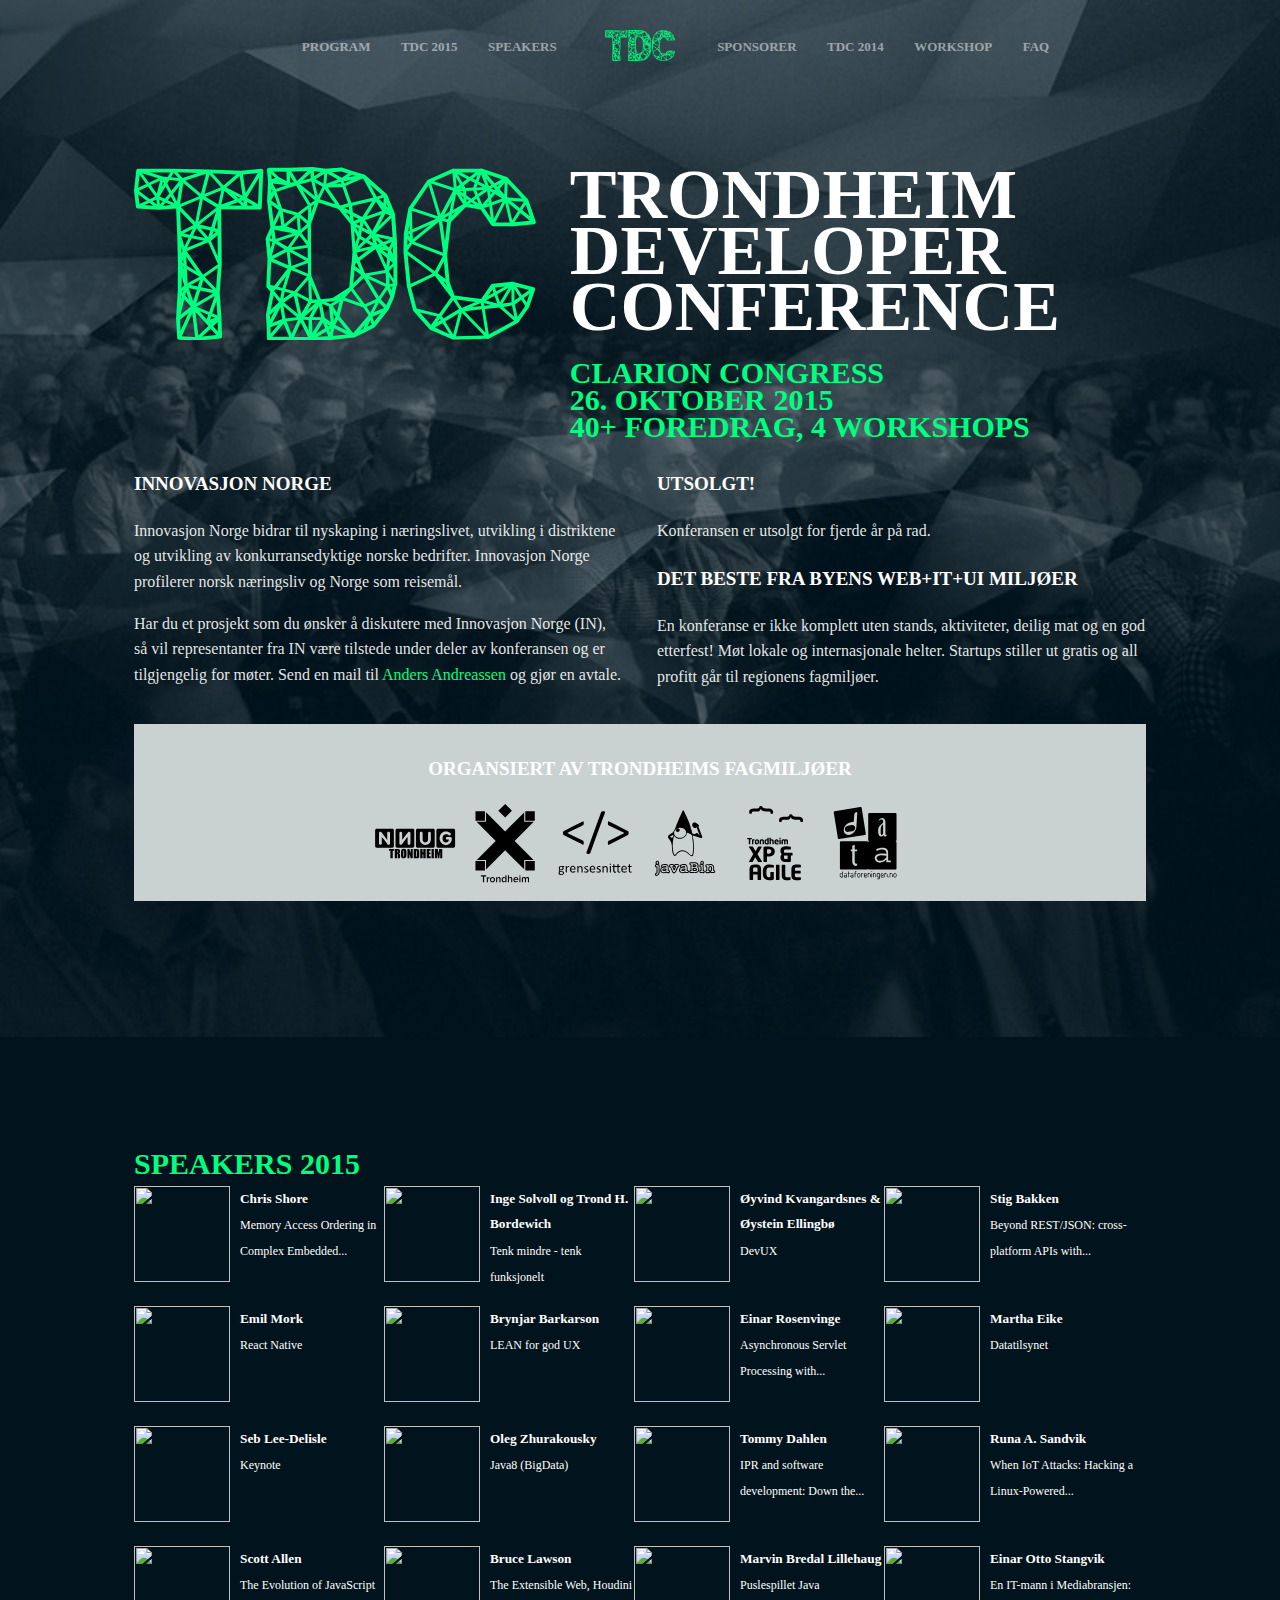
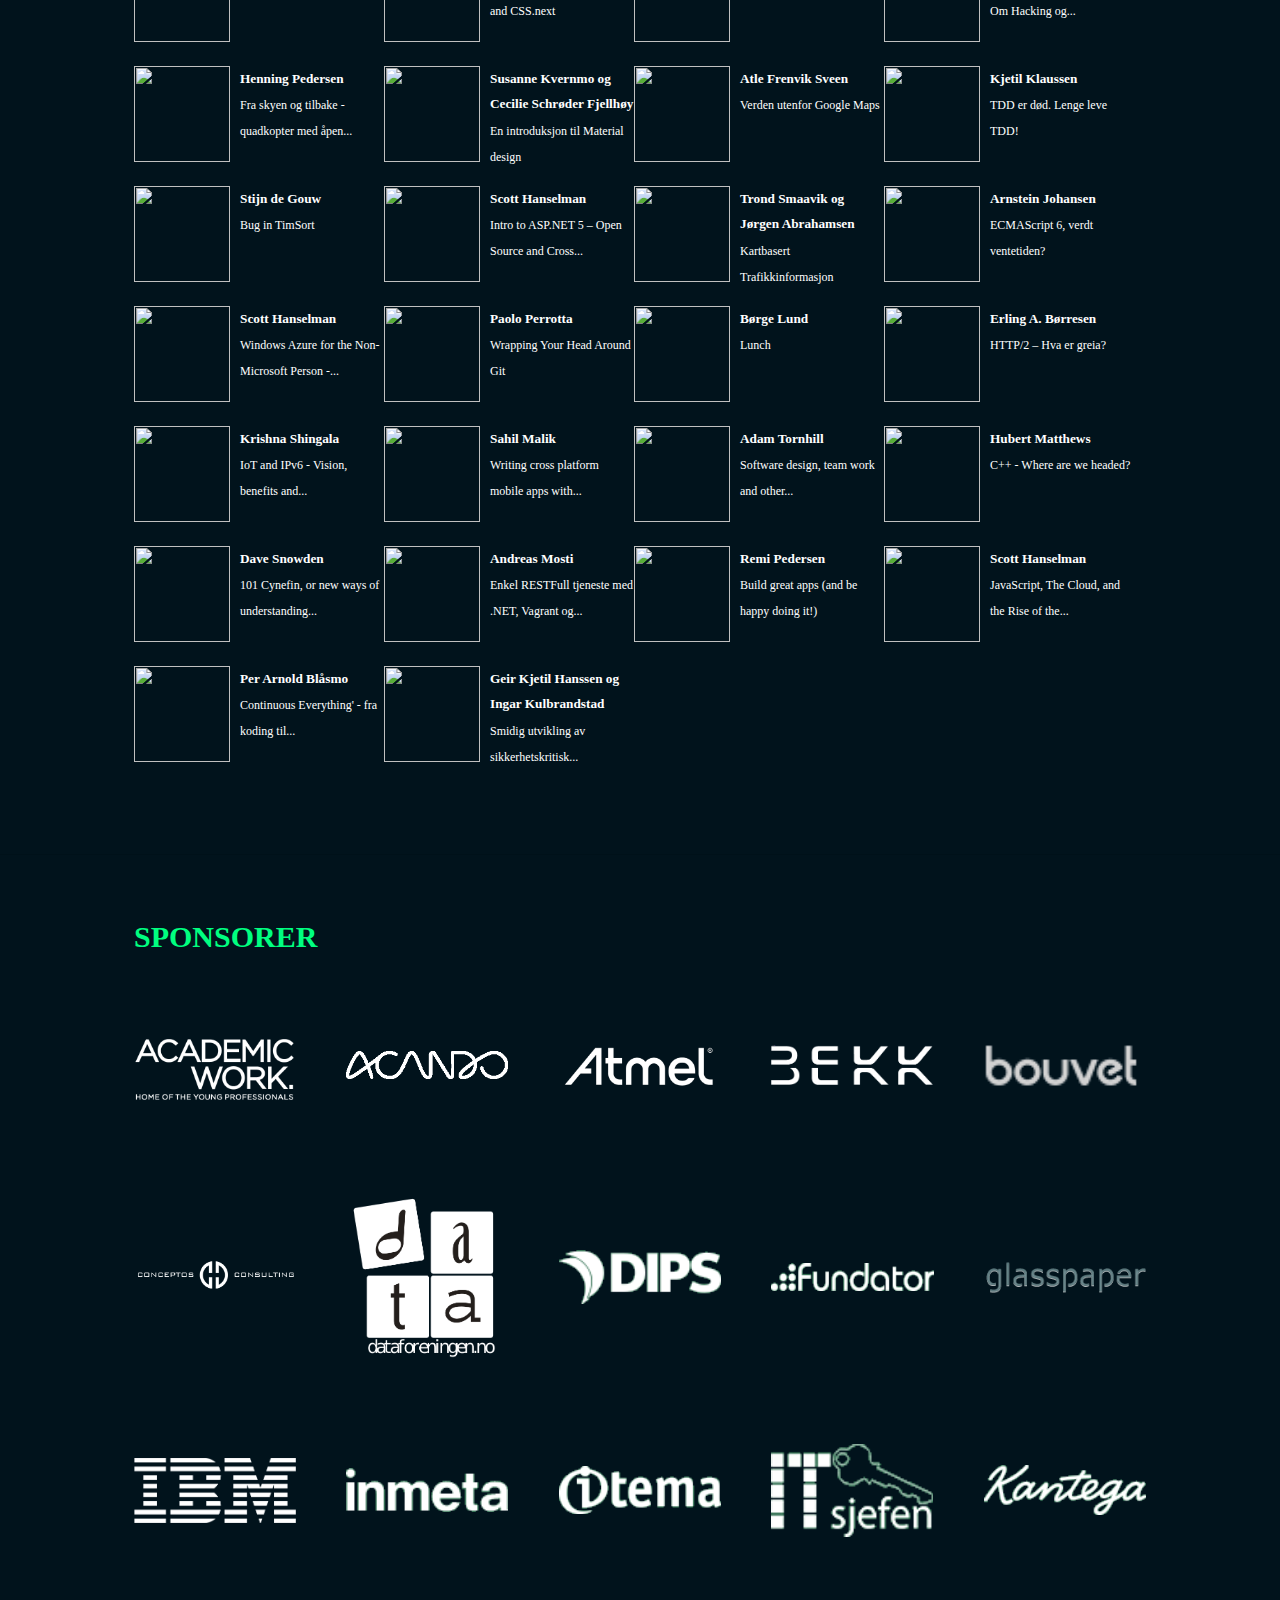
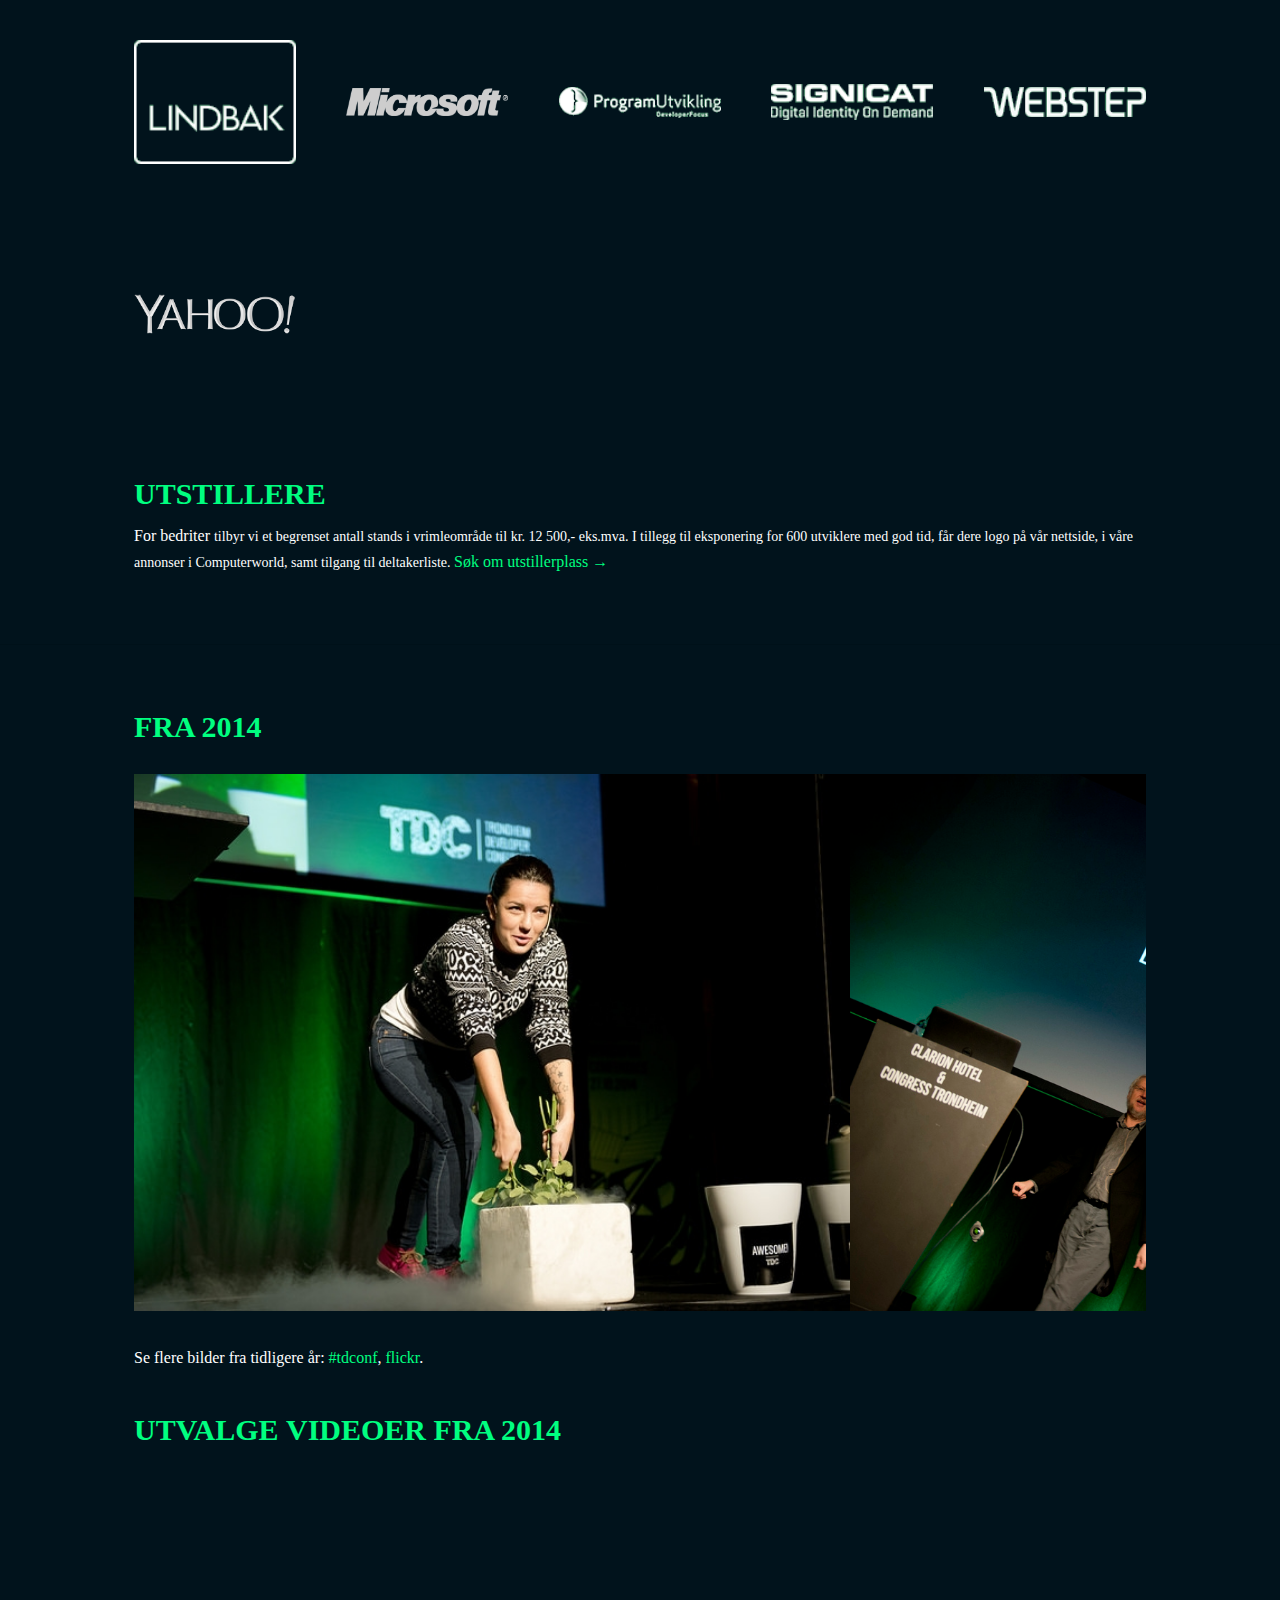
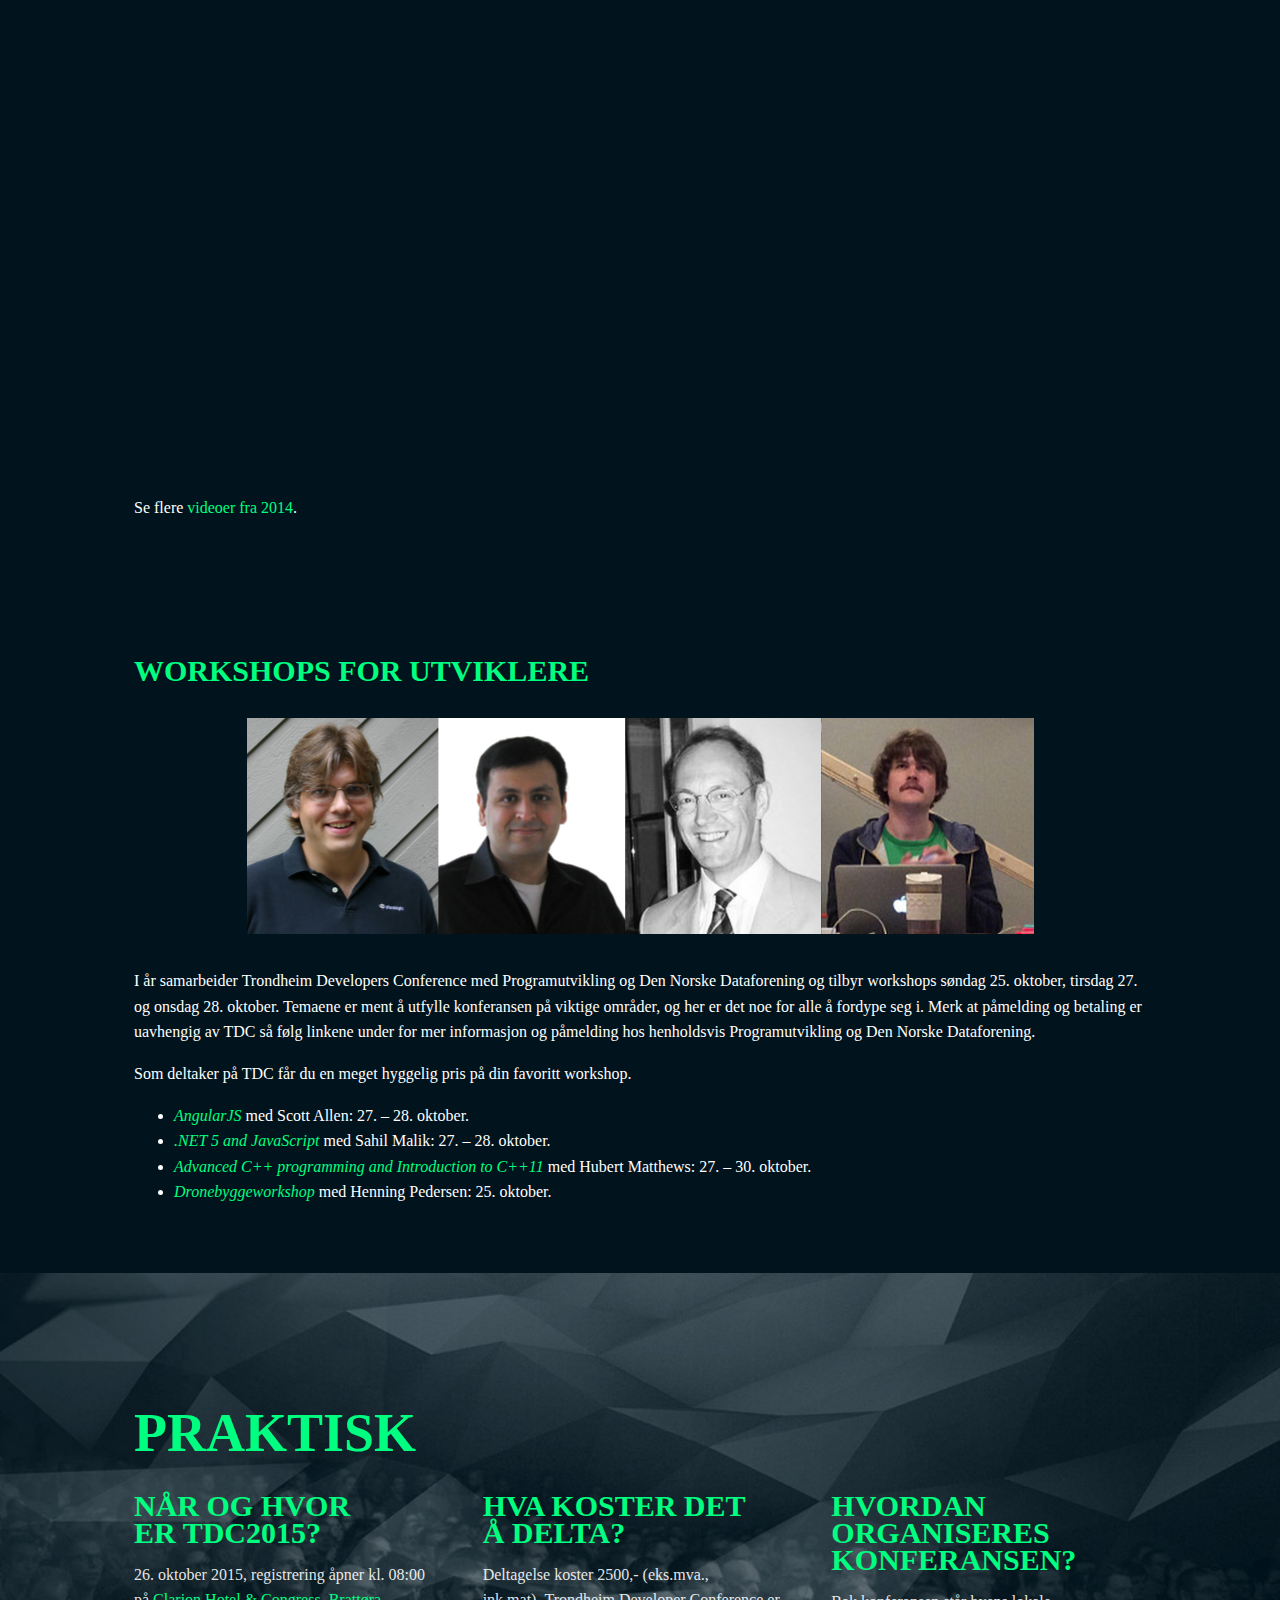
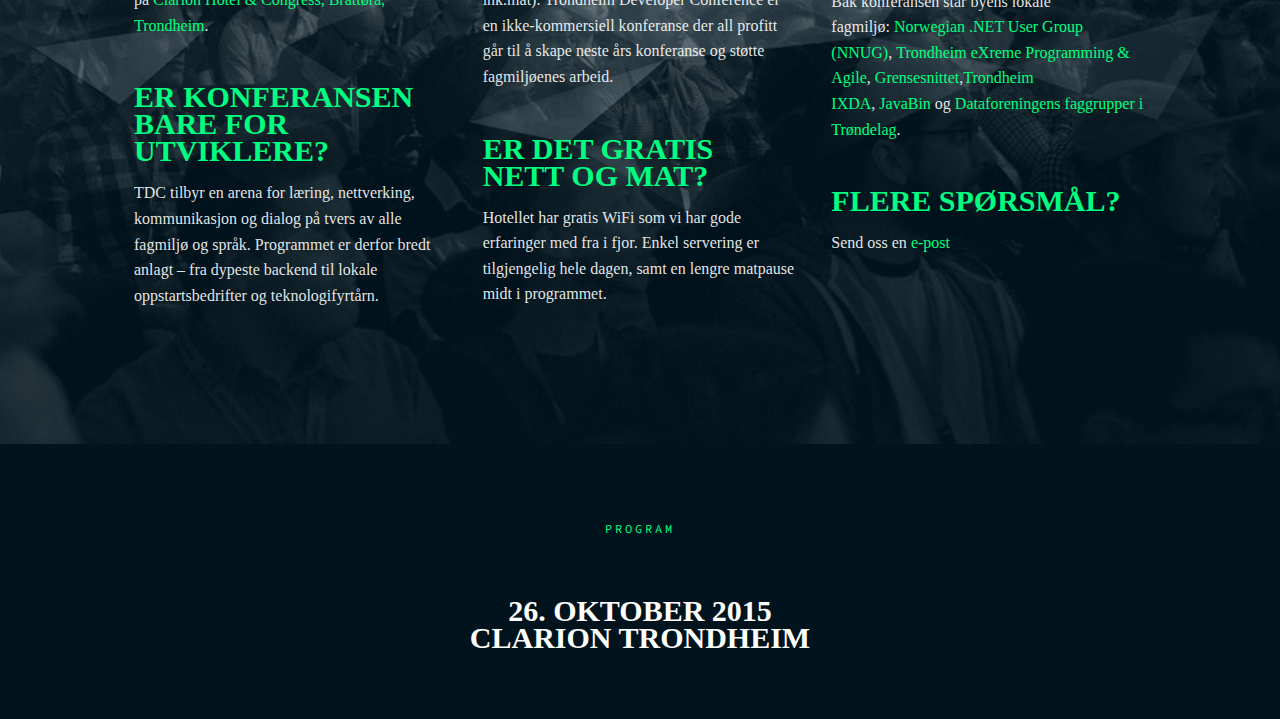
==== commit 807f2766: "Closer" ====
--- a/index.html
+++ b/index.html
@@ -27,9 +27,9 @@
 <meta name="twitter:card" content="summary"/>
 <meta name="description" content="" />
 <script type="text/javascript">SQUARESPACE_ROLLUPS = {};</script>
-<script>(function(rollups, name) { if (!rollups[name]) { rollups[name] = {}; } rollups[name].js = ["//static.squarespace.com/universal/scripts-compressed/common-255e001d4c3b1070b8b0-min.js"]; })(SQUARESPACE_ROLLUPS, 'squarespace-common');</script>
-<script>(function(rollups, name) { if (!rollups[name]) { rollups[name] = {}; } rollups[name].js = ["//static.squarespace.com/universal/scripts-compressed/commerce-a9caf08c40fb4d950c1d-min.js"]; })(SQUARESPACE_ROLLUPS, 'squarespace-commerce');</script>
-<script>(function(rollups, name) { if (!rollups[name]) { rollups[name] = {}; } rollups[name].css = ["//static.squarespace.com/universal/styles-compressed/commerce-99ec4fbade073b4aac20462deb6beeb7-min.css"]; })(SQUARESPACE_ROLLUPS, 'squarespace-commerce');</script>
+<script>(function(rollups, name) { if (!rollups[name]) { rollups[name] = {}; } rollups[name].js = ["/static/common-255e001d4c3b1070b8b0-min.js"]; })(SQUARESPACE_ROLLUPS, 'squarespace-common');</script>
+<script>(function(rollups, name) { if (!rollups[name]) { rollups[name] = {}; } rollups[name].js = ["/static/commerce-a9caf08c40fb4d950c1d-min.js"]; })(SQUARESPACE_ROLLUPS, 'squarespace-commerce');</script>
+<script>(function(rollups, name) { if (!rollups[name]) { rollups[name] = {}; } rollups[name].css = ["/static/commerce-99ec4fbade073b4aac20462deb6beeb7-min.css"]; })(SQUARESPACE_ROLLUPS, 'squarespace-commerce');</script>
 <script type="text/javascript" data-sqs-type="dynamic-assets-loader">(function() {(function(a){function d(a){-1!==a.indexOf(".js")?document.write('<script type="text/javascript" src="'+a+'">\x3c/script>'):document.write('<link rel="stylesheet" type="text/css" href="'+a+'" />')}try{if(window.top!=window&&window.top.Squarespace&&window.top.Squarespace.frameAvailable){window.top.Squarespace.frameAvailable(window,SQUARESPACE_ROLLUPS);return}}catch(e){console.error(e)}for(var c in a){if(a[c].js)for(var b=0;b<a[c].js.length;b++)d(a[c].js[b]);if(a[c].css)for(b=0;b<a[c].css.length;b++)d(a[c].css[b])}})(SQUARESPACE_ROLLUPS);
 })();</script>
 <script type="text/javascript" data-sqs-type="imageloader">(function() {var SQUARESPACE_SIZES=[2500,1500,1E3,750,500,300,100],IMAGE_LOADING_CLASS="loading",ImageLoader=new function(){this.load=function(a,b){function c(a,b,d){var c=new Image;c.onload=b;c.onerror=d;c.src=a}a.getDOMNode&&(a=a.getDOMNode());var d=this._getDataFromNode(a,b),e=!(!d.dimensions||!d.dimensions.width||!d.dimensions.height),l=d.load+"";if("false"===l)return!1;var g=d.mode;if(e&&("fit"==g||"fill"==g)){g=a.parentNode;if(!g)return console.error("Not doing anything, parentNode not found."),!1;if(!this.refresh(a,
@@ -48,15 +48,15 @@
 a.style.display="none";a.offsetHeight+0;a.style.display=e}b.call(this);d&&a.setAttribute("alt",c)};this.bootstrap=function(){var a=document.images;if(0<a.length)for(var b=0,c=a.length;b<c;b++)((a[b].hasAttribute?a[b].hasAttribute("data-image"):a[b].attributes["data-image"])||(a[b].hasAttribute?a[b].hasAttribute("data-src"):a[b].attributes["data-src"]))&&"false"!==(a[b].getAttribute?a[b].getAttribute("data-load"):a[b].attributes["data-load"])+""&&ImageLoader.load(a[b])}};window.ImageLoader=ImageLoader;
 window.YUI&&YUI.add("squarespace-imageloader",function(a){});
 })();</script>
-<script>Static.SQUARESPACE_CONTEXT = {"facebookAppId":"314192535267336","rollups":{"squarespace-audio-player":{"css":"//static.squarespace.com/universal/styles-compressed/audio-player-76e4bfcc3f9830beb388bae2002fbe6c-min.css","js":"//static.squarespace.com/universal/scripts-compressed/audio-player-04671153e306d83f0ade-min.js"},"squarespace-blog-collection-list":{"css":"//static.squarespace.com/universal/styles-compressed/blog-collection-list-d41d8cd98f00b204e9800998ecf8427e-min.css","js":"//static.squarespace.com/universal/scripts-compressed/blog-collection-list-922930a0ed8812b89756-min.js"},"squarespace-calendar-block-renderer":{"css":"//static.squarespace.com/universal/styles-compressed/calendar-block-renderer-0081bda8bafd2e574bfc05218b33687d-min.css","js":"//static.squarespace.com/universal/scripts-compressed/calendar-block-renderer-6b79ccc92f66501423e8-min.js"},"squarespace-chartjs-helpers":{"css":"//static.squarespace.com/universal/styles-compressed/chartjs-helpers-9935a41d63cf08ca108505d288c1712e-min.css","js":"//static.squarespace.com/universal/scripts-compressed/chartjs-helpers-382a754760232c20d4ea-min.js"},"squarespace-comments":{"css":"//static.squarespace.com/universal/styles-compressed/comments-c3bfce3b3ee68f79c15eae848f30e23a-min.css","js":"//static.squarespace.com/universal/scripts-compressed/comments-0871ede98ae958545040-min.js"},"squarespace-dialog":{"css":"//static.squarespace.com/universal/styles-compressed/dialog-be200ed7f5c57483743a18984283b649-min.css","js":"//static.squarespace.com/universal/scripts-compressed/dialog-8cd3df35a54f8f0707d6-min.js"},"squarespace-events-collection":{"css":"//static.squarespace.com/universal/styles-compressed/events-collection-0081bda8bafd2e574bfc05218b33687d-min.css","js":"//static.squarespace.com/universal/scripts-compressed/events-collection-8e76eea76fd9b86994fb-min.js"},"squarespace-image-zoom":{"css":"//static.squarespace.com/universal/styles-compressed/image-zoom-ae974921915aeccaff8ad60c60e19c31-min.css","js":"//static.squarespace.com/universal/scripts-compressed/image-zoom-cfcf0cc7c1136ff0f89f-min.js"},"squarespace-pinterest":{"css":"//static.squarespace.com/universal/styles-compressed/pinterest-d41d8cd98f00b204e9800998ecf8427e-min.css","js":"//static.squarespace.com/universal/scripts-compressed/pinterest-18e422e462ed466d5f06-min.js"},"squarespace-product-quick-view":{"css":"//static.squarespace.com/universal/styles-compressed/product-quick-view-bb658543b4283f335502f712d3cf5696-min.css","js":"//static.squarespace.com/universal/scripts-compressed/product-quick-view-e5baa4087e31d94ec484-min.js"},"squarespace-products-collection-item-v2":{"css":"//static.squarespace.com/universal/styles-compressed/products-collection-item-v2-ae974921915aeccaff8ad60c60e19c31-min.css","js":"//static.squarespace.com/universal/scripts-compressed/products-collection-item-v2-4c84f0adfebe77142590-min.js"},"squarespace-products-collection-list-v2":{"css":"//static.squarespace.com/universal/styles-compressed/products-collection-list-v2-ae974921915aeccaff8ad60c60e19c31-min.css","js":"//static.squarespace.com/universal/scripts-compressed/products-collection-list-v2-941fad5f2c9a56930002-min.js"},"squarespace-search-page":{"css":"//static.squarespace.com/universal/styles-compressed/search-page-feb7768f9a9907b47ac689b118f3db8e-min.css","js":"//static.squarespace.com/universal/scripts-compressed/search-page-ea634c205a008f5b1dd0-min.js"},"squarespace-share-buttons":{"js":"//static.squarespace.com/universal/scripts-compressed/share-buttons-53c0930abbddc576fdb0-min.js"},"squarespace-simple-liking":{"css":"//static.squarespace.com/universal/styles-compressed/simple-liking-09fa291ec2800c97714f0d157fd0a6ca-min.css","js":"//static.squarespace.com/universal/scripts-compressed/simple-liking-14924b36bf76dd03f45a-min.js"},"squarespace-social-buttons":{"css":"//static.squarespace.com/universal/styles-compressed/social-buttons-578fb344ac92d6ab44d6030c1b952622-min.css","js":"//static.squarespace.com/universal/scripts-compressed/social-buttons-31bac8449015a4de0543-min.js"},"squarespace-tourdates":{"css":"//static.squarespace.com/universal/styles-compressed/tourdates-b5e2052fe27121e052bbe8ad40ba5c3e-min.css","js":"//static.squarespace.com/universal/scripts-compressed/tourdates-bdd16c591fcd8014e5a9-min.js"}},"pageType":1,"website":{"id":"55579619e4b00de931efbdfe","identifier":"eirik-backer-1t6c","websiteType":1,"contentModifiedOn":1447970100493,"cloneable":false,"siteStatus":{},"language":"en-US","timeZone":"Europe/Oslo","machineTimeZoneOffset":3600000,"timeZoneOffset":3600000,"timeZoneAbbr":"CET","siteTitle":"Trondheim Developer Conference","siteDescription":"","location":{"mapZoom":10.0,"mapLat":63.360558781947304,"mapLng":10.379946598828171,"markerLat":63.439959,"markerLng":10.403663599999959,"addressTitle":"Trondheim Developer Conference","addressLine1":"1 Bratt\u00F8rkaia","addressLine2":"Trondheim, S\u00F8r-Tr\u00F8ndelag, 7010","addressCountry":"Norway"},"logoImageId":"5557a04be4b0bd6828826610","shareButtonOptions":{"5":true,"3":true,"8":true,"1":true,"2":true,"4":true,"6":true,"7":true},"logoImageUrl":"//static1.squarespace.com/static/55579619e4b00de931efbdfe/t/5557a04be4b0bd6828826610/1447970100493/","authenticUrl":"http://2015.trondheimdc.no","baseUrl":"http://2015.trondheimdc.no","primaryDomain":"2015.trondheimdc.no","typekitId":"","statsMigrated":false,"imageMetadataProcessingEnabled":false},"websiteSettings":{"id":"55579619e4b00de931efbe01","websiteId":"55579619e4b00de931efbdfe","type":"Non-Profit","subjects":[],"simpleLikingEnabled":true,"mobileInfoBarSettings":{"isContactEmailEnabled":false,"isContactPhoneNumberEnabled":false,"isLocationEnabled":false,"isBusinessHoursEnabled":false},"lastAgreedTermsOfService":2,"defaultPostFormat":"%y/%m/%d/%t","commentLikesAllowed":true,"commentAnonAllowed":true,"commentThreaded":true,"commentApprovalRequired":false,"commentAvatarsOn":true,"commentSortType":2,"commentFlagThreshold":0,"commentFlagsAllowed":true,"commentEnableByDefault":true,"commentDisableAfterDaysDefault":0,"disqusShortname":"","homepageTitleFormat":"%s","collectionTitleFormat":"%c \u2014 %s","itemTitleFormat":"%i \u2014 %s","commentsEnabled":true,"contactPhoneNumber":"+4799375446","businessHours":{"monday":{"text":"08:00 to 17:00","ranges":[{"from":480,"to":1020}]},"tuesday":{"text":"08:00 to 17:00","ranges":[{"from":480,"to":1020}]},"wednesday":{"text":"08:00 to 17:00","ranges":[{"from":480,"to":1020}]},"thursday":{"text":"08:00 to 17:00","ranges":[{"from":480,"to":1020}]},"friday":{"text":"08:00 to 17:00","ranges":[{"from":480,"to":1020}]}},"contactEmail":"connect@trondheimdc.no","allowSquarespacePromotion":true,"storeSettings":{"returnPolicy":null,"termsOfService":null,"privacyPolicy":null,"orderRefundedSubjectFormat":"%s: Order #%o Refunded","orderRefundedTitleFormat":"Order Refunded: #%o","paymentSettings":{},"expressCheckout":false,"useLightCart":false,"showNoteField":false,"currenciesSupported":["USD","CAD","GBP","AUD","EUR","CHF"],"defaultCurrency":"USD","selectedCurrency":"USD","measurementStandard":1,"showCustomCheckoutForm":false,"enableMailingListOptInByDefault":true,"contactLocation":{"mapLat":63.4332345,"mapLng":10.403574599999956,"markerLat":63.4332345,"markerLng":10.403574599999956,"addressLine1":"c/o Webstep 42 Kj\u00F8pmannsgata","addressLine2":"Trondheim, S\u00F8r-Tr\u00F8ndelag, 7010","addressCountry":"Norway"},"businessName":"DND Tr\u00F8ndelag TDC","sameAsRetailLocation":false,"businessId":" 971377763","stripeConnected":false,"isLive":false,"storeState":3},"useEscapeKeyToLogin":false,"ssBadgeType":1,"ssBadgePosition":4,"ssBadgeVisibility":1,"ssBadgeDevices":1,"pinterestOverlayOptions":{"mode":"disabled"}},"websiteCloneable":false,"collection":{"title":"Welcome","id":"55849761e4b09ff6f50eb3de","fullUrl":"/","type":1},"subscribed":false,"appDomain":"squarespace.com","secureDomain":"https://eirik-backer-1t6c.squarespace.com","templateTweakable":true,"tweakJSON":{"aspect-ratio":"Auto","design":"Slideshow","gallery-arrow-style":"No Background","gallery-aspect-ratio":"3:2 Standard","gallery-auto-crop":"true","gallery-autoplay":"false","gallery-controls":"Arrows","gallery-design":"Grid","gallery-info-overlay":"Show on Hover","gallery-loop":"false","gallery-navigation":"Bullets","gallery-show-arrows":"true","gallery-transitions":"Fade","galleryArrowBackground":"rgba(34,34,34,1)","galleryArrowColor":"rgba(255,255,255,1)","galleryAutoplaySpeed":"3","galleryCircleColor":"rgba(255,255,255,1)","galleryInfoBackground":"rgba(0, 0, 0, .7)","galleryThumbnailSize":"100px","grid-aspect-ratio":"1:1 (Square)","gridSize":"350px","gridSpacing":"20px","headerPadding":"30px","homepage-index-nav":"Show On Scroll","logoWidth":"70px","product-gallery-auto-crop":"false","product-image-auto-crop":"false","siteTitleContainerWidth":"255px","slideshow-aspect-ratio":"16:9 (Widescreen)","slideshow-autoplay":"true","slideshow-transition":"Fade"},"templateId":"52e96934e4b0ea14d0f64568","pageFeatures":[1,2,4],"impersonatedSession":false,"demoCollections":[{"collectionId":"53ffa0f5e4b0cc3b4f351dbc","deleted":true},{"collectionId":"542f3f0be4b0066f730c85de","deleted":true},{"collectionId":"53fe02f7e4b0e1f6ca3a439a","deleted":true},{"collectionId":"53fe0300e4b08eb2b2f62149","deleted":true},{"collectionId":"53fe0725e4b0eb859e9c0200","deleted":true},{"collectionId":"53fe0788e4b079d3f1855869","deleted":true},{"collectionId":"53ff7e60e4b0c94d6dba5d7a","deleted":true},{"collectionId":"53ffa0d2e4b087ce368202dc","deleted":true},{"collectionId":"5409ee1ae4b071521af5335e","deleted":true},{"collectionId":"5409ee24e4b0c6cf504c646f","deleted":true},{"collectionId":"5409ee71e4b0b3642fedd4c7","deleted":true},{"collectionId":"5409efdae4b0c6cf504c67fb","deleted":true},{"collectionId":"5409f237e4b0bb88c07f0415","deleted":true},{"collectionId":"5433f167e4b07925192c20ca","deleted":true},{"collectionId":"53ffa897e4b087ce3682130b","deleted":true}],"isFacebookTab":false,"tzData":{"zones":[[60,"EU","CE%sT",null]],"rules":{"EU":[[1981,"max",null,"Mar","lastSun","1:00u","1:00","S"],[1996,"max",null,"Oct","lastSun","1:00u","0",null]]}}}; SquarespaceFonts.loadViaContext(); Squarespace.load(window); </script>
+<script>Static.SQUARESPACE_CONTEXT = {"facebookAppId":"314192535267336","rollups":{"squarespace-audio-player":{"css":"/static/audio-player-76e4bfcc3f9830beb388bae2002fbe6c-min.css","js":"/static/audio-player-04671153e306d83f0ade-min.js"},"squarespace-blog-collection-list":{"css":"/static/blog-collection-list-d41d8cd98f00b204e9800998ecf8427e-min.css","js":"/static/blog-collection-list-922930a0ed8812b89756-min.js"},"squarespace-calendar-block-renderer":{"css":"/static/calendar-block-renderer-0081bda8bafd2e574bfc05218b33687d-min.css","js":"/static/calendar-block-renderer-6b79ccc92f66501423e8-min.js"},"squarespace-chartjs-helpers":{"css":"/static/chartjs-helpers-9935a41d63cf08ca108505d288c1712e-min.css","js":"/static/chartjs-helpers-382a754760232c20d4ea-min.js"},"squarespace-comments":{"css":"/static/comments-c3bfce3b3ee68f79c15eae848f30e23a-min.css","js":"/static/comments-0871ede98ae958545040-min.js"},"squarespace-dialog":{"css":"/static/dialog-be200ed7f5c57483743a18984283b649-min.css","js":"/static/dialog-8cd3df35a54f8f0707d6-min.js"},"squarespace-events-collection":{"css":"/static/events-collection-0081bda8bafd2e574bfc05218b33687d-min.css","js":"/static/events-collection-8e76eea76fd9b86994fb-min.js"},"squarespace-image-zoom":{"css":"/static/image-zoom-ae974921915aeccaff8ad60c60e19c31-min.css","js":"/static/image-zoom-cfcf0cc7c1136ff0f89f-min.js"},"squarespace-pinterest":{"css":"/static/pinterest-d41d8cd98f00b204e9800998ecf8427e-min.css","js":"/static/pinterest-18e422e462ed466d5f06-min.js"},"squarespace-product-quick-view":{"css":"/static/product-quick-view-bb658543b4283f335502f712d3cf5696-min.css","js":"/static/product-quick-view-e5baa4087e31d94ec484-min.js"},"squarespace-products-collection-item-v2":{"css":"/static/products-collection-item-v2-ae974921915aeccaff8ad60c60e19c31-min.css","js":"/static/products-collection-item-v2-4c84f0adfebe77142590-min.js"},"squarespace-products-collection-list-v2":{"css":"/static/products-collection-list-v2-ae974921915aeccaff8ad60c60e19c31-min.css","js":"/static/products-collection-list-v2-941fad5f2c9a56930002-min.js"},"squarespace-search-page":{"css":"/static/search-page-feb7768f9a9907b47ac689b118f3db8e-min.css","js":"/static/search-page-ea634c205a008f5b1dd0-min.js"},"squarespace-share-buttons":{"js":"/static/share-buttons-53c0930abbddc576fdb0-min.js"},"squarespace-simple-liking":{"css":"/static/simple-liking-09fa291ec2800c97714f0d157fd0a6ca-min.css","js":"/static/simple-liking-14924b36bf76dd03f45a-min.js"},"squarespace-social-buttons":{"css":"/static/social-buttons-578fb344ac92d6ab44d6030c1b952622-min.css","js":"/static/social-buttons-31bac8449015a4de0543-min.js"},"squarespace-tourdates":{"css":"/static/tourdates-b5e2052fe27121e052bbe8ad40ba5c3e-min.css","js":"/static/tourdates-bdd16c591fcd8014e5a9-min.js"}},"pageType":1,"website":{"id":"55579619e4b00de931efbdfe","identifier":"eirik-backer-1t6c","websiteType":1,"contentModifiedOn":1447970100493,"cloneable":false,"siteStatus":{},"language":"en-US","timeZone":"Europe/Oslo","machineTimeZoneOffset":3600000,"timeZoneOffset":3600000,"timeZoneAbbr":"CET","siteTitle":"Trondheim Developer Conference","siteDescription":"","location":{"mapZoom":10.0,"mapLat":63.360558781947304,"mapLng":10.379946598828171,"markerLat":63.439959,"markerLng":10.403663599999959,"addressTitle":"Trondheim Developer Conference","addressLine1":"1 Bratt\u00F8rkaia","addressLine2":"Trondheim, S\u00F8r-Tr\u00F8ndelag, 7010","addressCountry":"Norway"},"logoImageId":"5557a04be4b0bd6828826610","shareButtonOptions":{"5":true,"3":true,"8":true,"1":true,"2":true,"4":true,"6":true,"7":true},"logoImageUrl":"/static/tdc-logo.png","authenticUrl":"http://2015.trondheimdc.no","baseUrl":"http://2015.trondheimdc.no","primaryDomain":"2015.trondheimdc.no","typekitId":"","statsMigrated":false,"imageMetadataProcessingEnabled":false},"websiteSettings":{"id":"55579619e4b00de931efbe01","websiteId":"55579619e4b00de931efbdfe","type":"Non-Profit","subjects":[],"simpleLikingEnabled":true,"mobileInfoBarSettings":{"isContactEmailEnabled":false,"isContactPhoneNumberEnabled":false,"isLocationEnabled":false,"isBusinessHoursEnabled":false},"lastAgreedTermsOfService":2,"defaultPostFormat":"%y/%m/%d/%t","commentLikesAllowed":true,"commentAnonAllowed":true,"commentThreaded":true,"commentApprovalRequired":false,"commentAvatarsOn":true,"commentSortType":2,"commentFlagThreshold":0,"commentFlagsAllowed":true,"commentEnableByDefault":true,"commentDisableAfterDaysDefault":0,"disqusShortname":"","homepageTitleFormat":"%s","collectionTitleFormat":"%c \u2014 %s","itemTitleFormat":"%i \u2014 %s","commentsEnabled":true,"contactPhoneNumber":"+4799375446","businessHours":{"monday":{"text":"08:00 to 17:00","ranges":[{"from":480,"to":1020}]},"tuesday":{"text":"08:00 to 17:00","ranges":[{"from":480,"to":1020}]},"wednesday":{"text":"08:00 to 17:00","ranges":[{"from":480,"to":1020}]},"thursday":{"text":"08:00 to 17:00","ranges":[{"from":480,"to":1020}]},"friday":{"text":"08:00 to 17:00","ranges":[{"from":480,"to":1020}]}},"contactEmail":"connect@trondheimdc.no","allowSquarespacePromotion":true,"storeSettings":{"returnPolicy":null,"termsOfService":null,"privacyPolicy":null,"orderRefundedSubjectFormat":"%s: Order #%o Refunded","orderRefundedTitleFormat":"Order Refunded: #%o","paymentSettings":{},"expressCheckout":false,"useLightCart":false,"showNoteField":false,"currenciesSupported":["USD","CAD","GBP","AUD","EUR","CHF"],"defaultCurrency":"USD","selectedCurrency":"USD","measurementStandard":1,"showCustomCheckoutForm":false,"enableMailingListOptInByDefault":true,"contactLocation":{"mapLat":63.4332345,"mapLng":10.403574599999956,"markerLat":63.4332345,"markerLng":10.403574599999956,"addressLine1":"c/o Webstep 42 Kj\u00F8pmannsgata","addressLine2":"Trondheim, S\u00F8r-Tr\u00F8ndelag, 7010","addressCountry":"Norway"},"businessName":"DND Tr\u00F8ndelag TDC","sameAsRetailLocation":false,"businessId":" 971377763","stripeConnected":false,"isLive":false,"storeState":3},"useEscapeKeyToLogin":false,"ssBadgeType":1,"ssBadgePosition":4,"ssBadgeVisibility":1,"ssBadgeDevices":1,"pinterestOverlayOptions":{"mode":"disabled"}},"websiteCloneable":false,"collection":{"title":"Welcome","id":"55849761e4b09ff6f50eb3de","fullUrl":"/","type":1},"subscribed":false,"appDomain":"squarespace.com","secureDomain":"https://eirik-backer-1t6c.squarespace.com","templateTweakable":true,"tweakJSON":{"aspect-ratio":"Auto","design":"Slideshow","gallery-arrow-style":"No Background","gallery-aspect-ratio":"3:2 Standard","gallery-auto-crop":"true","gallery-autoplay":"false","gallery-controls":"Arrows","gallery-design":"Grid","gallery-info-overlay":"Show on Hover","gallery-loop":"false","gallery-navigation":"Bullets","gallery-show-arrows":"true","gallery-transitions":"Fade","galleryArrowBackground":"rgba(34,34,34,1)","galleryArrowColor":"rgba(255,255,255,1)","galleryAutoplaySpeed":"3","galleryCircleColor":"rgba(255,255,255,1)","galleryInfoBackground":"rgba(0, 0, 0, .7)","galleryThumbnailSize":"100px","grid-aspect-ratio":"1:1 (Square)","gridSize":"350px","gridSpacing":"20px","headerPadding":"30px","homepage-index-nav":"Show On Scroll","logoWidth":"70px","product-gallery-auto-crop":"false","product-image-auto-crop":"false","siteTitleContainerWidth":"255px","slideshow-aspect-ratio":"16:9 (Widescreen)","slideshow-autoplay":"true","slideshow-transition":"Fade"},"templateId":"52e96934e4b0ea14d0f64568","pageFeatures":[1,2,4],"impersonatedSession":false,"demoCollections":[{"collectionId":"53ffa0f5e4b0cc3b4f351dbc","deleted":true},{"collectionId":"542f3f0be4b0066f730c85de","deleted":true},{"collectionId":"53fe02f7e4b0e1f6ca3a439a","deleted":true},{"collectionId":"53fe0300e4b08eb2b2f62149","deleted":true},{"collectionId":"53fe0725e4b0eb859e9c0200","deleted":true},{"collectionId":"53fe0788e4b079d3f1855869","deleted":true},{"collectionId":"53ff7e60e4b0c94d6dba5d7a","deleted":true},{"collectionId":"53ffa0d2e4b087ce368202dc","deleted":true},{"collectionId":"5409ee1ae4b071521af5335e","deleted":true},{"collectionId":"5409ee24e4b0c6cf504c646f","deleted":true},{"collectionId":"5409ee71e4b0b3642fedd4c7","deleted":true},{"collectionId":"5409efdae4b0c6cf504c67fb","deleted":true},{"collectionId":"5409f237e4b0bb88c07f0415","deleted":true},{"collectionId":"5433f167e4b07925192c20ca","deleted":true},{"collectionId":"53ffa897e4b087ce3682130b","deleted":true}],"isFacebookTab":false,"tzData":{"zones":[[60,"EU","CE%sT",null]],"rules":{"EU":[[1981,"max",null,"Mar","lastSun","1:00u","1:00","S"],[1996,"max",null,"Oct","lastSun","1:00u","0",null]]}}}; SquarespaceFonts.loadViaContext(); Squarespace.load(window); </script>
 
 <link rel="alternate" type="application/rss+xml" title="RSS Feed" href="http://2015.trondheimdc.no/home?format=RSS" />
 <script type="text/javascript" src="//use.typekit.net/ik/[base64].js"></script>
 <script type="text/javascript">try{Typekit.load();}catch(e){}</script>
 <link rel="stylesheet" type="text/css" href="//fonts.googleapis.com/css?family=Abel:400|Source+Code+Pro:400,400italic,700normal,700italic,300,300italic"/>
-<script type="application/ld+json">{"@context":"http://schema.org","@type":"LocalBusiness","openingHours":"Mo 08:00-17:00, Tu 08:00-17:00, We 08:00-17:00, Th 08:00-17:00, Fr 08:00-17:00"}</script><!--[if gte IE 9]> <link rel="stylesheet" type="text/css" href="//static1.squarespace.com/static/sitecss/55579619e4b00de931efbdfe/26/52e96934e4b0ea14d0f64568/55579e55e4b0a213bdd3b3a5/1038-05142015/1447970100488/site.css?&filterFeatures=false&part=1"/><link rel="stylesheet" type="text/css" href="//static1.squarespace.com/static/sitecss/55579619e4b00de931efbdfe/26/52e96934e4b0ea14d0f64568/55579e55e4b0a213bdd3b3a5/1038-05142015/1447970100488/site.css?&filterFeatures=false&part=2"/><link rel="stylesheet" type="text/css" href="//static1.squarespace.com/static/sitecss/55579619e4b00de931efbdfe/26/52e96934e4b0ea14d0f64568/55579e55e4b0a213bdd3b3a5/1038-05142015/1447970100488/site.css?&filterFeatures=false&part=3"/><link rel="stylesheet" type="text/css" href="//static1.squarespace.com/static/sitecss/55579619e4b00de931efbdfe/26/52e96934e4b0ea14d0f64568/55579e55e4b0a213bdd3b3a5/1038-05142015/1447970100488/site.css?&filterFeatures=false&part=4"/><![endif]-->
-<!--[if lt IE 9]><script src="//static.squarespace.com"></script><link rel="stylesheet" type="text/css" href="//static1.squarespace.com/static/sitecss/55579619e4b00de931efbdfe/26/52e96934e4b0ea14d0f64568/55579e55e4b0a213bdd3b3a5/1038-05142015/1447970100488/site.css?&filterFeatures=false&noMedia=true&part=1"/><link rel="stylesheet" type="text/css" href="//static1.squarespace.com/static/sitecss/55579619e4b00de931efbdfe/26/52e96934e4b0ea14d0f64568/55579e55e4b0a213bdd3b3a5/1038-05142015/1447970100488/site.css?&filterFeatures=false&noMedia=true&part=2"/><link rel="stylesheet" type="text/css" href="//static1.squarespace.com/static/sitecss/55579619e4b00de931efbdfe/26/52e96934e4b0ea14d0f64568/55579e55e4b0a213bdd3b3a5/1038-05142015/1447970100488/site.css?&filterFeatures=false&noMedia=true&part=3"/><link rel="stylesheet" type="text/css" href="//static1.squarespace.com/static/sitecss/55579619e4b00de931efbdfe/26/52e96934e4b0ea14d0f64568/55579e55e4b0a213bdd3b3a5/1038-05142015/1447970100488/site.css?&filterFeatures=false&noMedia=true&part=4"/><![endif]-->
-<!--[if !IE]> --><link rel="stylesheet" type="text/css" href="//static1.squarespace.com/static/sitecss/55579619e4b00de931efbdfe/26/52e96934e4b0ea14d0f64568/55579e55e4b0a213bdd3b3a5/1038-05142015/1447970100488/site.css?&filterFeatures=false"/><!-- <![endif]-->
+<script type="application/ld+json">{"@context":"http://schema.org","@type":"LocalBusiness","openingHours":"Mo 08:00-17:00, Tu 08:00-17:00, We 08:00-17:00, Th 08:00-17:00, Fr 08:00-17:00"}</script><!--[if gte IE 9]> <link rel="stylesheet" type="text/css" href="/static/site_1.css"/><link rel="stylesheet" type="text/css" href="/static/site_2.css"/><link rel="stylesheet" type="text/css" href="/static/site_3.css"/><link rel="stylesheet" type="text/css" href="/static/site_4.css"/><![endif]-->
+<!--[if lt IE 9]><script src="//static.squarespace.com"></script><link rel="stylesheet" type="text/css" href="/static/style_noMedia_1"/><link rel="stylesheet" type="text/css" href="/static/style_noMedia_2.css"/><link rel="stylesheet" type="text/css" href="/static/style_noMedia_3.css"/><link rel="stylesheet" type="text/css" href="/static/style_noMedia_4.css"/><![endif]-->
+<!--[if !IE]> --><link rel="stylesheet" type="text/css" href="/static/site.css"/><!-- <![endif]-->
 <!-- End of Squarespace Headers -->
     <script>/* Must be below squarespace-headers */(function(){var touchTest="ontouchstart"in window||navigator.msMaxTouchPoints;if(!touchTest){with(document.documentElement){className=className.replace(new RegExp("touch-styles"),"")}}})()</script>
   </head>
@@ -170,7 +170,7 @@
         <div class="header-inner">
           <div id="logoWrapper" class="title-logo-wrapper" data-content-field="site-title">
             
-              <h1 id="logoImage" class="tmpl-loading logo-image"><a href="/"><img src="//static1.squarespace.com/static/55579619e4b00de931efbdfe/t/5557a04be4b0bd6828826610/1447970100493/?format=1500w" alt="Trondheim Developer Conference" /></a></h1>
+              <h1 id="logoImage" class="tmpl-loading logo-image"><a href="/"><img src="/static/tdc-logo.png?format=1500w" alt="Trondheim Developer Conference" /></a></h1>
             
           </div><!-- comment the linebreak between these two elements because science
           --><label for="mobileNavToggle" class="mobile-nav-toggle-label show-on-scroll-mobile"><div class="top-bar"></div><div class="middle-bar"></div><div class="bottom-bar"></div></label><!-- comment the linebreak between these two elements because science
@@ -311,7 +311,7 @@
       
         
         <div class="index-section-image content-fill">
-          <img data-src="http://static1.squarespace.com/static/55579619e4b00de931efbdfe/t/5621434ae4b08ff533e18965/1431806176593/bg.jpg" data-image="http://static1.squarespace.com/static/55579619e4b00de931efbdfe/t/5621434ae4b08ff533e18965/1431806176593/bg.jpg" data-image-dimensions="1300x741" data-image-focal-point="0.5,0.5" alt="bg.jpg"  data-load="viewport"/>
+          <img data-src="/static/bg_2.jpg" data-image="/static/bg_2.jpg" data-image-dimensions="1300x741" data-image-focal-point="0.5,0.5" alt="bg_2.jpg"  data-load="viewport"/>
         </div>
         <div class="index-image-overlay"></div>
         
@@ -390,7 +390,7 @@
 
         </style>
         <script type="text/javascript">
-          var speakers = [{"about": "Seb Lee-Delisle is a digital artist and speaker who uses computers to engage with people and inspire them.\nAs an artist, he likes to make interesting things from code that encourage interaction and playfulness from the public. Notable projects include Lunar Trails, featuring a 3m wide drawing machine, and PixelPyros, the Arts Council funded digital fireworks display that toured nationwide in 2013.\nAs a speaker he demystifies programming and explores its artistic possibilities. His presentations and workshops enable artists to overcome their fear of code and encourage programmers of all backgrounds to be more creative and imaginative.\nHe won 3 Microsoft Critter awards in 2013, including Web Personality of the Year and Voice of the Year (best presenter) and he was Technical Director on Big and Small, the BBC project that won a BAFTA in 2009. Notable clients include BBC, Lego, Sony, Microsoft, Google, MLB, Nickelodeon, Philips, and Unilever.", "author": "Seb Lee-Delisle", "abstract": "", "title": "Keynote", "short_title": " Keynote", "id": "0910_sal1", "link": "/program.html#f0910_sal1", "image": "no/uploads/2015/cropped/Seb_Lee-Delisle_bilde_cropped.jpg", "twitter": "seb_ly"}, {"about": "Bruce advocates open standards for Opera, the European web browser based in Oslo. He's been active in Web Standards since 2002,  co-wrote \"Introducing HTML5\", was on the W3C Mobile Web Best Practices working group, and a member of the Web Standards Project's Accessibility Task Force. His favourite colour is whatever colour his hair is at the time", "author": "Bruce Lawson", "abstract": "OMG! We need better standards. We need standards made more quickly. We need better standards, quickly, that fold in developers' needs and feedback. WTF? How? The Extensible Web Manifesto offers an approach. Find out what it is, and how it informs Project Houdini, which hopes to add extensibility hooks into CSS, so we can all LOL.", "title": "The Extensible Web, Houdini and CSS.next", "short_title": " The Extensible Web, Houdini and CSS.next", "id": "1015_sal1", "link": "/program.html#f1015_sal1", "image": "http://static.trondheimdc.no/uploads/2015/cropped/Bruce_Lawson_picture_cropped.jpg", "twitter": "brucel"}, {"about": "Marvin er sivilingeni\u00f8r i datateknikk med fordypning i intelligente systemer, og senior systemutvikler hos Kantega AS. Han har jobbet med forvaltning og utvikling av flere store java-applikasjoner, blant annet Kantegas hjemmesnekrede CMS og applikasjoner som bygger p\u00e5 dette.\nHan liker \u00e5 finne ut hvordan programmer virker, og pr\u00f8ver \u00e5 gj\u00f8re livet som utvikler enklere.", "author": "Marvin Bredal Lillehaug", "abstract": "\u00abProject Jigsaw\u00bb har som m\u00e5l \u00e5 gj\u00f8re Java mer modularisert, og gj\u00f8re det enklere \u00e5 modularisere v\u00e5re egne applikasjoner. Vi har allerede Maven, OSGi og flere andre m\u00e5ter \u00e5 strukturere koden v\u00e5r under bygging og kj\u00f8ring. Jeg g\u00e5r gjennom hva du m\u00e5 gj\u00f8re for \u00e5 ta det i bruk, og hvordan det passer inn med de verkt\u00f8yene vi allerede har.", "title": "Puslespillet Java", "short_title": " Puslespillet Java", "id": "1015_sal2", "link": "/program.html#f1015_sal2", "image": "http://static.trondheimdc.no/uploads/2015/cropped/ad3972a5c3416ea4371f6c98a9d8abef_cropped.jpg", "twitter": "marvbl"}, {"about": "Chris has worked at ARM for 15 years. For the last 14 years, he has been responsible for ARM\u2019s customer training activity - delivering up to 200 training courses every year to ARM\u2019s customers and end users all over the world. He was actively involved in the development and launch of the ARM Accredited Engineer program and is also responsible for the Active Assist onsite services.\n\nChris is a regular speaker at conferences and industry events and has addressed audiences on ARM technology on every continent except Antarctica - opportunities there are limited but it is surely only a matter of time!\n\nChris has lived and worked in Cambridge for over 30 years. He holds an MA in Computer Science from Cambridge University, is a Chartered Engineer and a member of the Institute of Engineering and Technology (MIET).", "author": "Chris Shore", "abstract": "There are many cases where it is necessary to enforce a particular order of memory accesses - not all of them are obvious. Most people are aware of the need to use \u201cvolatile\u201d when accessing memory-mapped I/O. But that is only the beginning of the story. What about superscalar and out-of-order pipelines? Or multi-threaded and multi-processing systems which use shared memory? What about the effect of write buffers and caches? How does alignment affect this? As embedded systems become more complex, software developers need to know a lot more about how these systems access memory in order to identify potential ordering problems.\n\nThis presentation will examine simple and complex cases using ARM examples covering VMSAv7 and PMSAv7.", "title": "Memory Access Ordering in Complex Embedded Systems", "short_title": " Memory Access Ordering in Complex Embedded...", "id": "1015_sal3", "link": "/program.html#f1015_sal3", "image": "http://static.trondheimdc.no/uploads/2015/cropped/Chris_Shore_pic_72dpi_cropped.jpg", "twitter": ""}, {"about": "Geir K. Hanssen er seniorforsker i SINTEF IKT og har jobbet med tilpasning og innf\u00f8ring av smidige metoder i over 10 \u00e5r.\n\nIngar Kulbrandstad jobber i Autronica Fire & Security og er scrum-master for et nytt brann- og gassvarslingssystem.\n", "author": "Geir Kjetil Hanssen og Ingar Kulbrandstad", "abstract": "Utvikling av sikkerhetskritiske systemer har tradisjonelt v\u00e6rt maskinvarebasert. I dag er dette endret, hvor n\u00e6r 100% av nyutvikling skjer i programvare. Utvikling m\u00e5 f\u00f8lge omfattende safety-standarder (for eksempel IEC 61508) og m\u00e5 sertifiseres for \u00e5 kunne tas i bruk. Tradisjonelt f\u00f8lger utvikling V-modellen, men vi viser hvordan Scrum kan brukes, bl.a. for \u00e5 redusere dokumentasjonskostnadene samt \u00f8ke endringsevnen.", "title": "Smidig utvikling av sikkerhetskritisk programvare", "short_title": " Smidig utvikling av sikkerhetskritisk...", "id": "1015_sal4", "link": "/program.html#f1015_sal4", "image": "http://static.trondheimdc.no/uploads/2015/cropped/ingar_geir_cropped.jpg", "twitter": "geirkh"}, {"about": "Martha Eike er senioringeni\u00f8r i Datatilsynet. Hun jobber med informasjonssikkerhet og personvern s\u00e6rlig relatert til skytjenester, skole, digitalisering av offentlig sektor, innebygd personvern (Privacy by Design) og Big Data. Martha er utdannet dataingeni\u00f8r med ni \u00e5rs erfaring fra QA og programvareutvikling, og har siden 2012 jobbet med personvern og informasjonssikkerhet i Datatilsynet.", "author": "Martha Eike", "abstract": "N\u00e5r ny teknologi og nye l\u00f8sninger tas i bruk, vil det kunne p\u00e5virke hvordan virksomheten behandler personopplysninger. \u00c5 ha et bevisst forhold til personvern under utvikling og implementering sikrer at man f\u00f8lger personopplysningsloven. F\u00f8rste steg for \u00e5 lage en l\u00f8sning med godt personvern er \u00e5 vurdere hvilke konsekvenser l\u00f8sningen vil ha for personvernet til den enkelte. Hva m\u00e5 s\u00e5 utviklere tenke p\u00e5 n\u00e5r de skriver kode, tester og leverer kode med utgangspunkt i tjenester over internett? Med nye personvernregler p\u00e5 gang i EU (ny forordning) stilles det enda st\u00f8rre forventninger til at utviklere skal ta ivareta personvernet til den enkelte.", "title": "Datatilsynet", "short_title": " Datatilsynet", "id": "1015_sal5", "link": "/program.html#f1015_sal5", "image": "http://static.trondheimdc.no/uploads/2015/cropped/Martha_Eike-Portrett_cropped.jpg", "twitter": "marthaeike"}, {"about": "Hubert Matthews has been programming in C++ for over 15 years and he has been teaching it for over 10 years. He also works as a systems architect and software consultant. Hubert has been a member of the UK BSI standards committee for C++. Hubert Matthews is a freelance consultant specialising in system architecture and design as well as training programmers in C++, UML and Java. His clients range from large companies such as DHL and Orange to small companies and startups. He also is technical director or advisor to a number of startup companies. Hubert lives in Oxford and in his abundant spare time he likes to pretend that he coaches rowing, dances salsa, dabbles with martial arts and drives too fast.", "author": "Hubert Matthews", "abstract": "How is C++ is different to other languages and how does that affect the way we write and think about programs? C++11 adds a host of new language ideas that build on these differences and C++14 extends things yet further.\n\nKey questions to explore are:\n\u2022 How do these new features change how we think about C++?\n\u2022 What standard design idioms and techniques should we consider changing and what new ones to explore?\n\u2022 How to take advantage of the new without abandoning the old?\n\nAs C++ enters a new era and enjoys a new burst of energy, this talk seeks to explore how we will live and learn in this exciting new world.", "title": "C++ - Where are we headed?", "short_title": " C++ - Where are we headed?", "id": "1100_sal1", "link": "/program.html#f1100_sal1", "image": "http://static.trondheimdc.no/uploads/2015/cropped/Hubert_Matthews-picture_cropped.jpg", "twitter": ""}, {"about": "Stig is a Trondheim-based tech enthusiast who has been hacking stuff since the age of 10. He enjoys fiddling with everything from soldering Dalek props with his kids to digital music and cloud deployment systems. He is also the CTO of Zedge.\n", "author": "Stig Bakken", "abstract": "Tired of wRESTling your API into the dogma? Got the JSON blues? In today's distributed world of native mobile apps and microservices, the long-term cost of schema-less APIs can be a burden, as JSON becomes the next XML. Enter modern RPC mechanisms like Apache Thrift or Google's Protocol Buffers: robust, evolvable APIs are here to save the day!\n", "title": "Beyond REST/JSON: cross-platform APIs with Thrift and Protobuf", "short_title": " Beyond REST/JSON: cross-platform APIs with...", "id": "1100_sal2", "link": "/program.html#f1100_sal2", "image": "http://static.trondheimdc.no/uploads/2015/cropped/SideHoodie_cropped.jpg", "twitter": "stigsb"}, {"about": "I am currently leading the Internet Of Things SDK at Nordic. My team aims at enabling IPv6 over Bluetooth.\n\nPrior to working with Nordic I have been working with Bluetooth Stack development with Mindtree Limited. My role included architecture design and contributing the standardization activity. I have been Chiar/ Vice-Chair for the Bluetooth SIG Medical Devices working group.\n\n", "author": "Krishna Shingala", "abstract": "Any way of connecting sensor to cloud using proprietary gateways and/or services is tagged as IoT.\n\nSome, however are striving at bringing Internet to the smallest devices enabling direct cloud to sensor communication and truly making it an Internet of Things.\n\nThis paper highlights the motivations behind the vision and hurdles that need to be crossed to make it a success.", "title": "IoT and IPv6 - Vision, benefits and challenges!", "short_title": " IoT and IPv6 - Vision, benefits and...", "id": "1100_sal3", "link": "/program.html#f1100_sal3", "image": "http://static.trondheimdc.no/uploads/2015/cropped/KShingala_cropped.jpg", "twitter": ""}, {"about": "Jeg elsker \u00e5 kode og ulike firma har betalt meg for \u00e5 gj\u00f8re det siden 2000. Jeg hadde sikkert gjort det gratis ogs\u00e5, men n\u00e5r de n\u00e5 vil betale for at jeg skal ha det moro s\u00e5 sier jeg ikke nei takk til det.", "author": "Kjetil Klaussen", "abstract": "Ryktene om TDDs d\u00f8d er sterkt overdrevet, men det har skjedd mye inn test-drevet utvikling siden Kent Beck introduserte TDD med Extreme Programming i 1999. TDD, BDD, ATDD, ST, DDT \u2026 hvordan passer alt dette sammen? Hva skal til for \u00e5 lykkes med automatisert testing?", "title": "TDD er d\u00f8d. Lenge leve TDD!", "short_title": " TDD er d\u00f8d. Lenge leve TDD!", "id": "1100_sal4", "link": "/program.html#f1100_sal4", "image": "http://static.trondheimdc.no/uploads/2015/cropped/profilbilde_cropped.jpg", "twitter": "kjetilkl"}, {"about": "Trond Smaavik og J\u00f8rgen Abrahamsen er erfarne, entusiastiske og engasjerte systemutviklere som brenner for kvalitet i h\u00e5ndtverket de utf\u00f8rer daglig.", "author": "Trond Smaavik og J\u00f8rgen Abrahamsen", "abstract": "Statens vegvesen vedlikeholder mengder med \u00e5pne lokasjonsbestemte data. Vi vil gi en oversikt over de ulike datasettene, men ogs\u00e5 dykke inn et utvalg av datasett. \n\nV\u00e5ren 2016 lanserer Statens vegvesen en ny webbasert kartl\u00f8sning. Vi skal ta for oss l\u00f8sningen, utfordringene og hvilke datasett som brukes.\n\nDenne presentasjonen er beregnet p\u00e5 utviklere og alle som er interesserte i \u00e5pne data.", "title": "Kartbasert Trafikkinformasjon", "short_title": " Kartbasert Trafikkinformasjon", "id": "1100_sal5", "link": "/program.html#f1100_sal5", "image": "http://static.trondheimdc.no/uploads/2015/cropped/TrondSmaavik_JAbrahamsen_cropped.jpg", "twitter": "@jorabra @trondsmaavik"}, {"about": "K. Scott Allen is the founder of OdeToCode. Scott has over 25 years of commercial software development experience across a wide range of technologies. He has delivered software products for embedded devices, Windows desktop, web, and mobile platforms. As a popular trainer and speaker, Scott is known for delivering quality content on Pluralsight.com as well as using his unique teaching abilities in classrooms around the world.", "author": "Scott Allen", "abstract": "The JavaScript language is finally evolving and so will the libraries and frameworks built on the language. The addition of modules and classes as first class syntax elements fundamentally changes how to design and componentize script code. In this session we\u2019ll look at some of the next generation frameworks and the paradigms of the future. We\u2019ll also see the tools involved and demonstrate the benefits and drawbacks of the new world of JavaScript.", "title": "The Evolution of JavaScript", "short_title": " The Evolution of JavaScript", "id": "1145_sal1", "link": "/program.html#f1145_sal1", "image": "http://static.trondheimdc.no/uploads/2015/cropped/K_Scott_Allen-picture_cropped.jpg", "twitter": "OdeToCode"}, {"about": "Andreas er en 25 \u00e5r gammel utvikler med kj\u00e6rlighet for DevOps og ikke-propriet\u00e6re l\u00f8sninger. Skyr kompleksitet som pesten. Jobber til daglig med Linuxbasert infrastruktur hos DIPS ASA, alt for et mer effektivt helsevesen. ", "author": "Andreas Mosti", "abstract": ".NET applikasjoner var forbeholdt Windows-verdenen. Ikke n\u00e5 lenger. Microsoft har \u00e5pnet opp .NET stacken for alle, selskap som Xamarin har tatt C# og .NET multiplatform for mobil og Mono-prosjektet er kraftigere enn aldri f\u00f8r. Men hvofor bare v\u00e6re kryssplatform p\u00e5 mobil? Vi ser p\u00e5 hvordan vi skriver en enkel kryssplatform, selfhostende, RESTFull .NET applikasjon med Vagrant og Docker som kjerneverkt\u00f8y.", "title": "Enkel RESTFull tjeneste med .NET, Vagrant og Docker", "short_title": " Enkel RESTFull tjeneste med .NET, Vagrant og...", "id": "1145_sal2", "link": "/program.html#f1145_sal2", "image": "http://static.trondheimdc.no/uploads/2015/cropped/hipsterpng_cropped.jpg", "twitter": "amostii"}, {"about": "Paolo is the author of Metaprogramming Ruby. He has two decades of experience as a developer, ranging from embedded to enterprise software, computer games, and web applications. Paolo lives a nomadic life, mentoring software teams around the world. He has a base camp in Bologna, Italy.", "author": "Paolo Perrotta", "abstract": "A confession: I used Git for months without really understanding what was going on. I knew all the basic commands, but I still got stranded when something went wrong. Why did my rebase fail? How did I manage to mess up the remote?\n\nThen I found the key to Git: the unfamiliar .git directory. That was my lightbulb moment. Once I understood the underlying model, everything about Git clicked into place. Things that used to be baffling and complicated suddenly looked simple and elegant.\n\nLet me share this lightbulb with you. It will take you 30 minutes to wrap your head around Git.", "title": "Wrapping Your Head Around Git", "short_title": " Wrapping Your Head Around Git", "id": "1145_sal3", "link": "/program.html#f1145_sal3", "image": "http://static.trondheimdc.no/uploads/2015/cropped/Paolo_Perrotta_400x400_cropped.jpg", "twitter": "nusco"}, {"about": "Lidenskaplig opptatt av programvareutvikling som h\u00e5ndverk (Software Craftsmanship). 30 \u00e5rs erfaring fra utvkiling av elektronikk og programvare innen transport, bank, telekom, mobil, rf-elektronikk og mikro-kontrollere. ", "author": "Per Arnold Bl\u00e5smo", "abstract": "Hvordan \u00e8n utvikler startet noe som ble til et globalt skifte av utviklings metodikk i Atmel. \n\nMed eksempler p\u00e5 hvordan kontinuerlig utvikling, integrasjon, leveranse og feedback  (Continuos Everything) har blitt gjort i et globalt selskap som Atmel. \n", "title": "Continuous Everything' - fra koding til leveranse implementert i et globalt firma", "short_title": " Continuous Everything' - fra koding til...", "id": "1145_sal4", "link": "/program.html#f1145_sal4", "image": "http://static.trondheimdc.no/uploads/2015/cropped/pab-avatar.320x320px_cropped.jpg", "twitter": "@pablaasmo"}, {"about": "Arnstein Johansen kommer fra et Trondheimsbasert konsulentselskap. Han har lang erfaring innen web, og p\u00e5 fritiden liker han og utforske nye rammeverk og teknologi. Arnstein deler gjerne sin kunnskap med andre, enten med kollegaer, kunder eller likesinnede utviklere. Arnstein har jobbet med flere store prosjekt, blant annet for NRK, der han ledet en gruppe utviklere som sammen laget Nye Ur\u00f8rt.", "author": "Arnstein Johansen", "abstract": "Hvordan vil den nye ECMAScript 6 standarden p\u00e5virke hvordan vi skriver JavaScript? \nJeg skal vise nyttige API som n\u00e5 er tilgjengelig, som f.eks. Promises. Jeg skal ogs\u00e5 g\u00e5 gjennom de nye spr\u00e5kkonstruksjonene og syntaktisk sukker som kommer med ES6.\nFor de som kommer fra objektorienterte spr\u00e5k vil nok glede seg over at blant annet klasser er en del av ES6.", "title": "ECMAScript 6, verdt ventetiden?", "short_title": " ECMAScript 6, verdt ventetiden?", "id": "1145_sal5", "link": "/program.html#f1145_sal5", "image": "http://static.trondheimdc.no/uploads/2015/cropped/arnstein2_cropped.jpg", "twitter": "G0ldnarms"}, {"about": "Runa A. Sandvik is a privacy and security researcher, working at the intersection of technology, law and policy. She regularly teaches digital security to journalists and helps media organizations improve their security posture. She is also a technical advisor to both the Freedom of the Press Foundation and the TrueCrypt Audit project. She tweets as @runasand.", "author": "Runa A. Sandvik", "abstract": "TrackingPoint is a startup in Texas, USA known for making precision-guided firearms. These firearms ship with a tightly integrated system coupling a rifle, an ARM-powered scope running a modified version of Linux, and a linked trigger mechanism. The scope can follow targets, calculate ballistics and drastically increase its user's first shot accuracy. The scope can also record video and audio, as well as stream video to other devices using its own wireless network and mobile applications. \nIn this talk, I will demonstrate how the TrackingPoint long range tactical rifle works. I will discuss how we reverse engineered the scope, the firmware, and three of TrackingPoint's mobile applications. I will discuss different use cases and attack surfaces. I will also discuss the security and privacy implications of network-connected firearms.", "title": "When IoT Attacks: Hacking a Linux-Powered Rifle", "short_title": " When IoT Attacks: Hacking a Linux-Powered...", "id": "1415_sal1", "link": "/program.html#f1415_sal1", "image": "http://static.trondheimdc.no/uploads/2015/cropped/runa_a_sandvik_cropped.jpg", "twitter": "runasand"}, {"about": "Einar Rosenvinge is a software developer and architect who has been programming Java since the late 90s. For the past year he has been working at Signicat, developing their electronic identity and signature solutions. Before that, he spent nine years at Yahoo!, working on a search and storage engine powering hundreds of sites worldwide and processing data at web scale.", "author": "Einar Rosenvinge", "abstract": "You get a phone call at 2 AM. Again!? Your entire system is frozen \u2013 one external service is dead slow \u2013 hogging all system threads. And pulling you down with it. \n\nEver found yourself in this situation?\n\nHystrix-Servlet is an easy-to-use integration layer between the Servlet API and Hystrix, and is especially useful for wrapping legacy synchronous Servlets.", "title": "Asynchronous Servlet Processing with Hystrix-Servlet", "short_title": " Asynchronous Servlet Processing with...", "id": "1415_sal2", "link": "/program.html#f1415_sal2", "image": "http://static.trondheimdc.no/uploads/2015/cropped/Einar-1_cropped.jpg", "twitter": "@einarmr"}, {"about": "Adam is a programmer that combines degrees in engineering and psychology. He\u2019s the author of Your Code as a Crime Scene, has written the popular Lisp for the Web tutorial and self-published a book on Patterns in C. Adam also writes open-source software in a variety of programming languages. His other interests include modern history, music and martial arts.", "author": "Adam Tornhill", "abstract": "More projects fail for social reasons than due to technologies or tools. In this session you'll learn to mine and analyze social information from source code repositories. You'll see how the way you chose to organize affects the code you write and how an architecture is as much a social as a technical design.", "title": "Software design, team work and other man-made disasters", "short_title": " Software design, team work and other...", "id": "1415_sal3", "link": "/program.html#f1415_sal3", "image": "http://static.trondheimdc.no/uploads/2015/cropped/AdamTornhill_cropped.jpg", "twitter": "@AdamTornhill"}, {"about": "Dataanalytiker Einar Otto Stangvik avsl\u00f8rte for to \u00e5r siden en H\u00f8yre-politiker som hadde \"hacket seg inn\" og stj\u00e5let private bilder fra iCloud. N\u00e5 har Einar Otto Stangvik bidratt til \u00e5 avdekke og analysere dataloggene som har gitt VG identitetene til nordmennene som skal ha lastet ned overgrepsmateriale i store mengder. P\u00e5 fritiden er Einar glad i foto og driver prosjektet http://starttls.info/ ", "author": "Einar Otto Stangvik", "abstract": "", "title": "En IT-mann i Mediabransjen: Om Hacking og s\u00e5nn", "short_title": " En IT-mann i Mediabransjen: Om Hacking og...", "id": "1415_sal4", "link": "/program.html#f1415_sal4", "image": "http://static.trondheimdc.no/uploads/2015/cropped/einar_otto_stangvik_cropped.jpg", "twitter": "einaros"}, {"about": "Atle er en selverkl\u00e6rt geohipster som trives med kode b\u00e5de front- og back-end, men er mest forn\u00f8yd n\u00e5r det dreier seg om kart. Har jobbet med webutvikling og kart i seks \u00e5r, og har et forhold til JavaScript preget av Stockholm-syndromet.", "author": "Atle Frenvik Sveen", "abstract": "Behov for kart i din webl\u00f8sning? Ikke g\u00e5 i fella og tro at Google Maps er eneste alternativ. Finn ut hvilke andre l\u00f8sninger som finnes for bakgrunnskart og rammeverk. Vi ser p\u00e5 teknologien bak, standarder, gamle travere og nye l\u00f8sninger basert p\u00e5 WebGL. Oppdag din indre geohipster!", "title": "Verden utenfor Google Maps", "short_title": " Verden utenfor Google Maps", "id": "1415_sal5", "link": "/program.html#f1415_sal5", "image": "http://static.trondheimdc.no/uploads/2015/cropped/Atle-Sveen1-960x960-c-center_cropped.jpg", "twitter": "atlefren"}, {"about": "Scott is a web developer who has been blogging at http://hanselman.com for over a decade. He works in Open Source on ASP.NET and the Azure Cloud for Microsoft out of his home office in Portland, Oregon. Scott has three podcasts, http://hanselminutes.com for tech talk, http://thisdeveloperslife.com on developers' lives and loves, and http://ratchetandthegeek.com for pop culture and tech media. He's written a number of books and spoken in person to almost a half million developers worldwide.", "author": "Scott Hanselman", "abstract": "Join Hanselman as he digs into the open source SDKs of Windows Azure from both a Mac AND Windows. Let's access Azure from the command line and deploy and redeploy with Git. We'll fire up Linux VMs, run node.js apps in the cloud. The future of the cloud is open and it's a hybrid. We'll also pinch pennies in the cloud and look at how our mindset needs to change if the cloud is to save us money.", "title": "Windows Azure for the Non-Microsoft Person - Why bother?", "short_title": " Windows Azure for the Non-Microsoft Person -...", "id": "1500_sal1", "link": "/program.html#f1500_sal1", "image": "http://static.trondheimdc.no/uploads/2015/cropped/Scott_Hanselman-picture_cropped.jpg", "twitter": "shanselman"}, {"about": "Erling er utvikler og systemarkitekt med 5 \u00e5rs erfaring som konsulent i Acando Trondheim. Han fokuserer p\u00e5 systemdesign, utvikling og testing av applikasjoner og nettsider ved hjelp av et bredt spekter av teknologier. Han er lidenskapelig opptatt av kvalitet og \u00f8nsket om \u00e5 levere et godt h\u00e5ndverk. ", "author": "Erling A. B\u00f8rresen", "abstract": "HTTP/2 ble publisert  som RFC i mai 2015. I denne presentasjonen vil jeg se p\u00e5 historikken bak HTTP/2, hva det er og hvordan standarden vil endre og forbedre en webutviklers hverdag. Presentasjonen er beregnet p\u00e5 webutviklere og vil i hovedsak dreie seg om bruken av HTTP/2 uten \u00e5 g\u00e5 i detalj p\u00e5 hvordan HTTP/2 fungerer under panseret.", "title": "HTTP/2 \u2013 Hva er greia?", "short_title": " HTTP/2 \u2013 Hva er greia?", "id": "1500_sal2", "link": "/program.html#f1500_sal2", "image": "http://static.trondheimdc.no/uploads/2015/cropped/Erling_Borresen_193A8507_lowres_cropped.jpg", "twitter": "erlingbo"}, {"about": "Dave Snowden is the founder and chief scientific officer of Cognitive Edge. His work is international in nature and covers government and industry looking at complex issues relating to strategy, organisational decision making and decision making. He has pioneered a science based approach to organisations drawing on anthropology, neuroscience and complex adaptive systems theory. He is a popular and passionate keynote speaker on a range of subjects, and is well known for his pragmatic cynicism and iconoclastic style.", "author": "Dave Snowden", "abstract": "Cynefin is a popular framework within the Agile community, used to help determine the type of method and decision that should be used in development. Recent developments involve radical new approaches to understanding <em>unarticulated user needs</em> to reduce risk and increase the adoption of new technologies and capabilities.  By getting more right before people even articulate a formal need we can radically increase satisfaction and reduce the cost of errors and misunderstandings downstream", "title": "101 Cynefin, or new ways of understanding users requirements - reducing errors by getting it right up front", "short_title": " 101 Cynefin, or new ways of understanding...", "id": "1500_sal3", "link": "/program.html#f1500_sal3", "image": "http://static.trondheimdc.no/uploads/2015/cropped/dave-snowden_cropped.jpg", "twitter": "snowded"}, {"about": "Jeg jobber som interaksjonsdesigner i Powel og er lidenskapelig opptatt av gode brukeropplevelser, helhetlige og s\u00f8ml\u00f8se l\u00f8sninger, og ikke minst dele kunnskap og tanker om hvordan de kan skapes.", "author": "Brynjar Barkarson", "abstract": "Lean er en popul\u00e6r arbeidsmetodikk om dagen. Hvordan kan man benytte dette for \u00e5 skape gode brukeropplevelser? Jeg \u00f8nsker \u00e5 snakke om arbeidsmetodikk og tankesett med fokus p\u00e5 brukeropplevelse, hvordan benytte hypoteser, Lean canvas som verkt\u00f8y for helhetlig overblikk, MVP og l\u00e6ring av feiling.", "title": "LEAN for god UX", "short_title": " LEAN for god UX", "id": "1500_sal4", "link": "/program.html#f1500_sal4", "image": "http://static.trondheimdc.no/uploads/2015/cropped/IMG_3789-1_cropped.jpg", "twitter": "BBarkarson"}, {"about": "Emil jobber som utvikler i Bekk Consulting. Han har mange \u00e5rs erfaring med App utvikling, og har lenge v\u00e6rt en forkjemper for native brukeropplevelse p\u00e5 mobil. Det siste \u00e5ret har han jobbet mye med Big Data og Cloud-l\u00f8sninger, hvor ekstrem ytelse, smidig utrulling og brukervennlighet har st\u00e5tt i fokus.", "author": "Emil Mork", "abstract": "Siden 2007 har vi h\u00f8rt det samme: native applikasjoner vil erstattes av Web- og Hybrid-applikasjoner. Mye har skjedd siden den gang, men utvilsomt; native applikasjoner lever som aldri f\u00f8r.\n\nVi ser hvordan vi kan bruke React Native til \u00e5 bygge native applikasjoner med JavaScript og React og hvordan utviklingsprosessen av Apps kan g\u00e5 fra tung og langsom til lett og leken.", "title": "React Native", "short_title": " React Native", "id": "1500_sal5", "link": "/program.html#f1500_sal5", "image": "http://static.trondheimdc.no/uploads/2015/cropped/me5_cropped.jpg", "twitter": "emil_mork"}, {"about": "Scott is a web developer who has been blogging at http://hanselman.com for over a decade. He works in Open Source on ASP.NET and the Azure Cloud for Microsoft out of his home office in Portland, Oregon. Scott has three podcasts, http://hanselminutes.com for tech talk, http://thisdeveloperslife.com on developers' lives and loves, and http://ratchetandthegeek.com for pop culture and tech media. He's written a number of books and spoken in person to almost a half million developers worldwide.", "author": "Scott Hanselman", "abstract": "ASP.NET 5 is a lean and composable framework for building web and cloud applications. ASP.NET 5 is fully open source and available on GitHub. Join Scott Hanselman and he goes over the what, where, and most importantly the WHY of ASP.NET? Why would Microsoft make a cross platform web framework that works on Mac, Windows, and Linux? And what about Visual Studio Code, the new free cross platform code editor? All your questions will be answered.", "title": "Intro to ASP.NET 5 \u2013 Open Source and Cross Platform", "short_title": " Intro to ASP.NET 5 \u2013 Open Source and Cross...", "id": "1545_sal1", "link": "/program.html#f1545_sal1", "image": "http://static.trondheimdc.no/uploads/2015/cropped/Scott_Hanselman-picture_cropped.jpg", "twitter": "shanselman"}, {"about": "Inge Solvoll koder p\u00e5 JVM og web for Marine Cybernetics i Trondheim. Han liker \u00e5 finne enkle l\u00f8sninger p\u00e5 komplekse problemer.\n\nTrond H. Bordewich jobber med Objective-C og Swift hos Lingit og er organisator for CocoaHeads Trondheim. Han liker aha-opplevelsene som programmering stadig bringer med seg.", "author": "Inge Solvoll og Trond H. Bordewich", "abstract": "Ingen tilstand, ingen variabler, ingen l\u00f8kker. Hvordan kan man f\u00e5 gjort noe ordentlig arbeid med slike begrensninger? Vi viser hvordan funksjonelle teknikker f\u00e5r hele kategorier av problemer til \u00e5 forsvinne, med kortere og mer lesbar kode som en hyggelig bonus.\n\nDet blir demonstrert i Swift, Java og Clojure. Ingen forkunnskaper n\u00f8dvendig, kun et \u00e5pent sinn!", "title": "Tenk mindre - tenk funksjonelt", "short_title": " Tenk mindre - tenk funksjonelt", "id": "1545_sal2", "link": "/program.html#f1545_sal2", "image": "http://static.trondheimdc.no/uploads/2015/cropped/Inge-Solvoll_cropped.jpg", "twitter": "ingesol"}, {"about": "Stijn is a postdoc in a public (Centre for Mathematics and Computer Science)-private (SDL) partnership project focussing on run-time checking and monitoring cloud applications.  He obtained his PhD in 2013 at Leiden University and the Centre for Mathematics and Computer Science", "author": "Stijn de Gouw", "abstract": "Tim Peters developed the Timsort hybrid sorting algorithm in 2002. TimSort is today used as the default sorting algorithm for Android SDK, Sun\u2019s JDK, OpenJDK, Python, Apache, Hadoop and many other languages and rameworks. Given the popularity of these platforms, the number of computers, cloud services and mobile phones that use TimSort for sorting is well into the billions.\n\nFast forward to 2015. After we had successfully verified Counting and Radix sort implementations in Java with a formal verification tool called KeY, we were looking for a new challenge. TimSort seemed to be the ideal candidate for several reasons: it is rather complex, widely used, had a bug history but was reported as fixed in Java 8, and was extensively tested. Unfortunately, we weren\u2019t able to prove its correctness. A closer analysis showed that this was, quite simply, because TimSort was broken and our theoretical considerations finally led us to a path towards finding the bug. We show how we did it, derive a mechanically verified bug-free version and discuss the reactions of the developer communities involved in the implementation of the Java and Python standard libraries.", "title": "Bug in TimSort", "short_title": " Bug in TimSort", "id": "1545_sal3", "link": "/program.html#f1545_sal3", "image": "http://static.trondheimdc.no/uploads/2015/cropped/StijnDeGouw_cropped_cropped.jpg", "twitter": ""}, {"about": "Susanne Kvernmo og Cecilie Schr\u00f8der Fjellh\u00f8y er interaksjonsdesignere i Sopra Steria. Vi er lidenskapelig opptatt av \u00e5 forst\u00e5 brukerne v\u00e5re og redde verden fra d\u00e5rlige brukeropplevelser. Vi jobber for tiden med \u00e5 designe eS\u00f8knad for Startl\u00e5n hos Husbanken.", "author": "Susanne Kvernmo og Cecilie Schr\u00f8der Fjellh\u00f8y", "abstract": "Google har revolusjonert designh\u00e5ndboka med Material design som blir lovrpiset av designere over hele verden. F\u00e5 en kjapp intro til designprinsippene som bruker fysiske lover og tredimensjonale komponenter til \u00e5 skape en naturlig brukeropplevelse i sine applikasjoner.", "title": "En introduksjon til Material design", "short_title": " En introduksjon til Material design", "id": "1545_sal4", "link": "/program.html#f1545_sal4", "image": "http://static.trondheimdc.no/uploads/2015/cropped/bildeavossto_cropped.jpg", "twitter": "susannkv"}, {"about": "Remi has been putting pixels on screens for almost 25 years and still can\u2019t get enough of it.\nWhile in Falanx/ARM he helped build graphics accelerators that can be found in 100\u2019s of millions of phones. At Fuse he now works to make all that mobile potential easily accessible to more developers & applications.\nAt night he still codes on his Amiga.", "author": "Remi Pedersen", "abstract": "Fuse is a toolchain for building apps and user experiences. It focuses on awesome UIs and fast development iterations and supports a number of platforms, including iOS & Android.\nIn this session we\u2019ll go through how it all works, write some code, sprinkle smooth transitions on top and then hook it all up (because data makes the world go round!)", "title": "Build great apps (and be happy doing it!)", "short_title": " Build great apps (and be happy doing it!)", "id": "1545_sal5", "link": "/program.html#f1545_sal5", "image": "http://static.trondheimdc.no/uploads/2015/cropped/biopic_square_cropped.jpg", "twitter": "fusetools"}, {"about": "Sahil Malik, the founder and principal of Winsmarts.com has been a Microsoft trainer and consultant for the past many years. Having authored more than 10 books, trained and spoken at conferences all across the world, delivered solutions for many high profile clients, he brings with him invaluable practical experience. Sahil has been using these technologies at DinERP (www.dinERP.no) on a daily basis. DinERP, based in Trondheim is always looking for passionate developers to join their team. For his community contributions, Sahil has been awarded the Microsoft MVP award for the past many years. You will find his trainings devoid of marketing.", "author": "Sahil Malik", "abstract": "Learn how you can code and debug cross-platform mobile apps using web technologies like HTML, CSS and JavaScript. We will understand and compare the experience of writing cordova apps using both Visual Studio 2015, and working purely on a Mac. We will also take a peek at debugging your app, and the process of extending it to native technologies using plugins.", "title": "Writing cross platform mobile apps with Cordova", "short_title": " Writing cross platform mobile apps with...", "id": "1630_sal1", "link": "/program.html#f1630_sal1", "image": "http://static.trondheimdc.no/uploads/2015/cropped/Sahil_Malik-picture_cropped.jpg", "twitter": "sahilmalik"}, {"about": "Henning er dronedesigner, operat\u00f8r og kursholder p\u00e5 heltid. Han er blant annet ansvarlig for Droneshow og Megakopteret, en av verdens st\u00f8rste multikoptere. Han driver ogs\u00e5 nettbutikken Makeadrone.net.", "author": "Henning Pedersen", "abstract": "Dronebygger Henning Pedersen forteller litt om hvordan \u00e5pen kildekode utgj\u00f8r hjertet sm\u00e5 ubemannede luftfarkoster. Han viser hvordan et enkelt selvbygget quadkopter kan konfigureres gjennom Google Chrome.", "title": "Fra skyen og tilbake - quadkopter med \u00e5pen kildekode", "short_title": " Fra skyen og tilbake - quadkopter med \u00e5pen...", "id": "1630_sal2", "link": "/program.html#f1630_sal2", "image": "http://static.trondheimdc.no/uploads/2015/cropped/henning_mekker_cropped.jpg", "twitter": "@Makeadrone"}, {"about": "Oleg is a Principal Architect with Hortonworks responsible for architecting scalable BigData solutions using various OpenSource technologies available within and outside the Hadoop ecosystem. Before Hortonworls Oleg was part of the SpringSource/VMWare where he was a core engineer working on Spring Integration framework, leading Spring Integration Scala DSL. He has 18+ years of experience in software engineering across multiple disciplines including software architecture and design, consulting, business analysis and application development. As a speaker Oleg presented seminars at dozens of conferences worldwide (i.e. Hadoop Summit, SpringOne, JavaOne, JavaZone, Scala Days, Oredev etc.)", "author": "Oleg Zhurakousky", "abstract": "Java 8 is finally here giving us access to a variety of long awaited new features and functionalities. Lambda expressions and Stream API has empowered Java in areas that are of great relevance to Big Data, providing an expressive language to operate over complex data structures, making the transformation and analysis of data more convenient, scalable and efficient.\nIn this hands-on session, we will demonstrate how Java 8 Streams programming model in conjunctions with lambdas can be realized in an extensible set of distributed compute engines such as Spark, Tez, Flink etc., giving developer a unified programming model who's core features are part of the JDK itself.", "title": "Java8 (BigData)", "short_title": " Java8 (BigData)", "id": "1630_sal3", "link": "/program.html#f1630_sal3", "image": "http://static.trondheimdc.no/uploads/2015/cropped/oleg_cropped.jpg", "twitter": "z_oleg"}, {"about": "B\u00f8rge Lund er en norsk tegneserieskaper med industridesignbakgrunn. Han st\u00e5r bak den kjente stripeserien Lunch, som foreg\u00e5r i et kontormilj\u00f8 sterkt preget av kverulanten og uromomentet Kjell.", "author": "B\u00f8rge Lund", "abstract": "Det hele startet med en seriekonkurranse for Dagbladet i 2007, og i dag publiseres Lunch i 100 aviser, blader og nettsteder i Norge og utlandet. I 2014 utkom den f\u00f8rste kronologiske samlingen av Lunch i bokform, \u201d Sykt travelt\u201d, som raskt ble en bestselger.", "title": "Lunch", "short_title": " Lunch", "id": "1315_sal1", "link": "/program.html#f1315_sal1", "image": "http://static.trondheimdc.no/uploads/2015/cropped/Borge_Lund-picture_cropped.jpg", "twitter": "floppaflakka"}, {"about": "\u00d8yvind og \u00d8ystein er to utviklere fra Miles som er lidenskapelig opptatt av \u00e5 lage god brukeropplevelse. \n\nBegge har erfaring fra flere prosjekter hvor man har jobbet hardt for \u00e5 lage noe som brukeren virkelig digger.", "author": "\u00d8yvind Kvangardsnes & \u00d8ystein Ellingb\u00f8", "abstract": "God flyt i grenselandet mellom Utvikling, UX og design er utfordrende; spesielt n\u00e5r man skal levere kontinuerlig og med kort ledetid fra ide til produkt. \n\nVi deler v\u00e5re erfaringer p\u00e5 hvordan angripe denne problemstillingen. Viser v\u00e5re metoder, verkt\u00f8y og grep, samt noen argumenter for hvorfor dette er viktig. Kort sagt DevUX.", "title": "DevUX", "short_title": " DevUX", "id": "1630_sal4", "link": "/program.html#f1630_sal4", "image": "http://static.trondheimdc.no/uploads/2015/cropped/Skjermbilde-2015-06-15-kl.-22.56.25_cropped.jpg", "twitter": "@kvangaball @ellingbo"}, {"about": "Tommy Dahlen has been working as a legal advisor for numerous start-ups and knowledge based entreprises for the last 18 years and has specialized his practice around protection and monetization of intellectual property rights. Dahlen is also employed as an Assistant Professor at NTNU School of Entrepreneurship and serves as the Director of the Intellectual Property Institute of Norway (IPiN), as well as holding a position on the Board of Directors of several technology based companies in Norway", "author": "Tommy Dahlen", "abstract": "Tommy Dahlen will present an overview over some key characteristics of intellectual property rights as they apply for software development and design. Through the use of practical examples and lessons learned he will try to establish some ground rules for the use, re-use and abuse of intellectual property.", "title": "IPR and software development: Down the rabbit hole", "short_title": " IPR and software development: Down the...", "id": "1630_sal5", "link": "/program.html#f1630_sal5", "image": "http://static.trondheimdc.no/uploads/2015/cropped/Tommy_Dahlen_bilde_cropped.jpg", "twitter": "tommydahlen"}, {"about": "Scott is a web developer who has been blogging at http://hanselman.com for over a decade. He works in Open Source on ASP.NET and the Azure Cloud for Microsoft out of his home office in Portland, Oregon. Scott has three podcasts, http://hanselminutes.com for tech talk, http://thisdeveloperslife.com on developers' lives and loves, and http://ratchetandthegeek.com for pop culture and tech media. He's written a number of books and spoken in person to almost a half million developers worldwide.", "author": "Scott Hanselman", "abstract": "One day we woke up and things were different. Maybe it happened overnight, maybe it took many years. Suddenly we are scripting against thousands of Virtual Machines from the command line while creating things today with JavaScript in the browser that were impossible yesterday. LiveScript becomes JavaScript becomes ES6 and now we're compiling C++ to JS. Join Scott Hanselman as he explores the relationship between the Cloud and the Browser, many Languages and one Language, how it might all fit together and what might come next.", "title": "JavaScript, The Cloud, and the Rise of the New Virtual Machine.", "short_title": " JavaScript, The Cloud, and the Rise of the...", "id": "1715_sal1", "link": "/program.html#f1715_sal1", "image": "http://static.trondheimdc.no/uploads/2015/cropped/Scott_Hanselman-picture_cropped.jpg", "twitter": "shanselman"}]
+          var speakers = [{"about": "Seb Lee-Delisle is a digital artist and speaker who uses computers to engage with people and inspire them.\nAs an artist, he likes to make interesting things from code that encourage interaction and playfulness from the public. Notable projects include Lunar Trails, featuring a 3m wide drawing machine, and PixelPyros, the Arts Council funded digital fireworks display that toured nationwide in 2013.\nAs a speaker he demystifies programming and explores its artistic possibilities. His presentations and workshops enable artists to overcome their fear of code and encourage programmers of all backgrounds to be more creative and imaginative.\nHe won 3 Microsoft Critter awards in 2013, including Web Personality of the Year and Voice of the Year (best presenter) and he was Technical Director on Big and Small, the BBC project that won a BAFTA in 2009. Notable clients include BBC, Lego, Sony, Microsoft, Google, MLB, Nickelodeon, Philips, and Unilever.", "author": "Seb Lee-Delisle", "abstract": "", "title": "Keynote", "short_title": " Keynote", "id": "0910_sal1", "link": "/program.html#f0910_sal1", "image": "http://static.trondheimdc.no/uploads/2015/cropped/Seb_Lee-Delisle_bilde_cropped.jpg", "twitter": "seb_ly"}, {"about": "Bruce advocates open standards for Opera, the European web browser based in Oslo. He's been active in Web Standards since 2002,  co-wrote \"Introducing HTML5\", was on the W3C Mobile Web Best Practices working group, and a member of the Web Standards Project's Accessibility Task Force. His favourite colour is whatever colour his hair is at the time", "author": "Bruce Lawson", "abstract": "OMG! We need better standards. We need standards made more quickly. We need better standards, quickly, that fold in developers' needs and feedback. WTF? How? The Extensible Web Manifesto offers an approach. Find out what it is, and how it informs Project Houdini, which hopes to add extensibility hooks into CSS, so we can all LOL.", "title": "The Extensible Web, Houdini and CSS.next", "short_title": " The Extensible Web, Houdini and CSS.next", "id": "1015_sal1", "link": "/program.html#f1015_sal1", "image": "http://static.trondheimdc.no/uploads/2015/cropped/Bruce_Lawson_picture_cropped.jpg", "twitter": "brucel"}, {"about": "Marvin er sivilingeni\u00f8r i datateknikk med fordypning i intelligente systemer, og senior systemutvikler hos Kantega AS. Han har jobbet med forvaltning og utvikling av flere store java-applikasjoner, blant annet Kantegas hjemmesnekrede CMS og applikasjoner som bygger p\u00e5 dette.\nHan liker \u00e5 finne ut hvordan programmer virker, og pr\u00f8ver \u00e5 gj\u00f8re livet som utvikler enklere.", "author": "Marvin Bredal Lillehaug", "abstract": "\u00abProject Jigsaw\u00bb har som m\u00e5l \u00e5 gj\u00f8re Java mer modularisert, og gj\u00f8re det enklere \u00e5 modularisere v\u00e5re egne applikasjoner. Vi har allerede Maven, OSGi og flere andre m\u00e5ter \u00e5 strukturere koden v\u00e5r under bygging og kj\u00f8ring. Jeg g\u00e5r gjennom hva du m\u00e5 gj\u00f8re for \u00e5 ta det i bruk, og hvordan det passer inn med de verkt\u00f8yene vi allerede har.", "title": "Puslespillet Java", "short_title": " Puslespillet Java", "id": "1015_sal2", "link": "/program.html#f1015_sal2", "image": "http://static.trondheimdc.no/uploads/2015/cropped/ad3972a5c3416ea4371f6c98a9d8abef_cropped.jpg", "twitter": "marvbl"}, {"about": "Chris has worked at ARM for 15 years. For the last 14 years, he has been responsible for ARM\u2019s customer training activity - delivering up to 200 training courses every year to ARM\u2019s customers and end users all over the world. He was actively involved in the development and launch of the ARM Accredited Engineer program and is also responsible for the Active Assist onsite services.\n\nChris is a regular speaker at conferences and industry events and has addressed audiences on ARM technology on every continent except Antarctica - opportunities there are limited but it is surely only a matter of time!\n\nChris has lived and worked in Cambridge for over 30 years. He holds an MA in Computer Science from Cambridge University, is a Chartered Engineer and a member of the Institute of Engineering and Technology (MIET).", "author": "Chris Shore", "abstract": "There are many cases where it is necessary to enforce a particular order of memory accesses - not all of them are obvious. Most people are aware of the need to use \u201cvolatile\u201d when accessing memory-mapped I/O. But that is only the beginning of the story. What about superscalar and out-of-order pipelines? Or multi-threaded and multi-processing systems which use shared memory? What about the effect of write buffers and caches? How does alignment affect this? As embedded systems become more complex, software developers need to know a lot more about how these systems access memory in order to identify potential ordering problems.\n\nThis presentation will examine simple and complex cases using ARM examples covering VMSAv7 and PMSAv7.", "title": "Memory Access Ordering in Complex Embedded Systems", "short_title": " Memory Access Ordering in Complex Embedded...", "id": "1015_sal3", "link": "/program.html#f1015_sal3", "image": "http://static.trondheimdc.no/uploads/2015/cropped/Chris_Shore_pic_72dpi_cropped.jpg", "twitter": ""}, {"about": "Geir K. Hanssen er seniorforsker i SINTEF IKT og har jobbet med tilpasning og innf\u00f8ring av smidige metoder i over 10 \u00e5r.\n\nIngar Kulbrandstad jobber i Autronica Fire & Security og er scrum-master for et nytt brann- og gassvarslingssystem.\n", "author": "Geir Kjetil Hanssen og Ingar Kulbrandstad", "abstract": "Utvikling av sikkerhetskritiske systemer har tradisjonelt v\u00e6rt maskinvarebasert. I dag er dette endret, hvor n\u00e6r 100% av nyutvikling skjer i programvare. Utvikling m\u00e5 f\u00f8lge omfattende safety-standarder (for eksempel IEC 61508) og m\u00e5 sertifiseres for \u00e5 kunne tas i bruk. Tradisjonelt f\u00f8lger utvikling V-modellen, men vi viser hvordan Scrum kan brukes, bl.a. for \u00e5 redusere dokumentasjonskostnadene samt \u00f8ke endringsevnen.", "title": "Smidig utvikling av sikkerhetskritisk programvare", "short_title": " Smidig utvikling av sikkerhetskritisk...", "id": "1015_sal4", "link": "/program.html#f1015_sal4", "image": "http://static.trondheimdc.no/uploads/2015/cropped/ingar_geir_cropped.jpg", "twitter": "geirkh"}, {"about": "Martha Eike er senioringeni\u00f8r i Datatilsynet. Hun jobber med informasjonssikkerhet og personvern s\u00e6rlig relatert til skytjenester, skole, digitalisering av offentlig sektor, innebygd personvern (Privacy by Design) og Big Data. Martha er utdannet dataingeni\u00f8r med ni \u00e5rs erfaring fra QA og programvareutvikling, og har siden 2012 jobbet med personvern og informasjonssikkerhet i Datatilsynet.", "author": "Martha Eike", "abstract": "N\u00e5r ny teknologi og nye l\u00f8sninger tas i bruk, vil det kunne p\u00e5virke hvordan virksomheten behandler personopplysninger. \u00c5 ha et bevisst forhold til personvern under utvikling og implementering sikrer at man f\u00f8lger personopplysningsloven. F\u00f8rste steg for \u00e5 lage en l\u00f8sning med godt personvern er \u00e5 vurdere hvilke konsekvenser l\u00f8sningen vil ha for personvernet til den enkelte. Hva m\u00e5 s\u00e5 utviklere tenke p\u00e5 n\u00e5r de skriver kode, tester og leverer kode med utgangspunkt i tjenester over internett? Med nye personvernregler p\u00e5 gang i EU (ny forordning) stilles det enda st\u00f8rre forventninger til at utviklere skal ta ivareta personvernet til den enkelte.", "title": "Datatilsynet", "short_title": " Datatilsynet", "id": "1015_sal5", "link": "/program.html#f1015_sal5", "image": "http://static.trondheimdc.no/uploads/2015/cropped/Martha_Eike-Portrett_cropped.jpg", "twitter": "marthaeike"}, {"about": "Hubert Matthews has been programming in C++ for over 15 years and he has been teaching it for over 10 years. He also works as a systems architect and software consultant. Hubert has been a member of the UK BSI standards committee for C++. Hubert Matthews is a freelance consultant specialising in system architecture and design as well as training programmers in C++, UML and Java. His clients range from large companies such as DHL and Orange to small companies and startups. He also is technical director or advisor to a number of startup companies. Hubert lives in Oxford and in his abundant spare time he likes to pretend that he coaches rowing, dances salsa, dabbles with martial arts and drives too fast.", "author": "Hubert Matthews", "abstract": "How is C++ is different to other languages and how does that affect the way we write and think about programs? C++11 adds a host of new language ideas that build on these differences and C++14 extends things yet further.\n\nKey questions to explore are:\n\u2022 How do these new features change how we think about C++?\n\u2022 What standard design idioms and techniques should we consider changing and what new ones to explore?\n\u2022 How to take advantage of the new without abandoning the old?\n\nAs C++ enters a new era and enjoys a new burst of energy, this talk seeks to explore how we will live and learn in this exciting new world.", "title": "C++ - Where are we headed?", "short_title": " C++ - Where are we headed?", "id": "1100_sal1", "link": "/program.html#f1100_sal1", "image": "http://static.trondheimdc.no/uploads/2015/cropped/Hubert_Matthews-picture_cropped.jpg", "twitter": ""}, {"about": "Stig is a Trondheim-based tech enthusiast who has been hacking stuff since the age of 10. He enjoys fiddling with everything from soldering Dalek props with his kids to digital music and cloud deployment systems. He is also the CTO of Zedge.\n", "author": "Stig Bakken", "abstract": "Tired of wRESTling your API into the dogma? Got the JSON blues? In today's distributed world of native mobile apps and microservices, the long-term cost of schema-less APIs can be a burden, as JSON becomes the next XML. Enter modern RPC mechanisms like Apache Thrift or Google's Protocol Buffers: robust, evolvable APIs are here to save the day!\n", "title": "Beyond REST/JSON: cross-platform APIs with Thrift and Protobuf", "short_title": " Beyond REST/JSON: cross-platform APIs with...", "id": "1100_sal2", "link": "/program.html#f1100_sal2", "image": "http://static.trondheimdc.no/uploads/2015/cropped/SideHoodie_cropped.jpg", "twitter": "stigsb"}, {"about": "I am currently leading the Internet Of Things SDK at Nordic. My team aims at enabling IPv6 over Bluetooth.\n\nPrior to working with Nordic I have been working with Bluetooth Stack development with Mindtree Limited. My role included architecture design and contributing the standardization activity. I have been Chiar/ Vice-Chair for the Bluetooth SIG Medical Devices working group.\n\n", "author": "Krishna Shingala", "abstract": "Any way of connecting sensor to cloud using proprietary gateways and/or services is tagged as IoT.\n\nSome, however are striving at bringing Internet to the smallest devices enabling direct cloud to sensor communication and truly making it an Internet of Things.\n\nThis paper highlights the motivations behind the vision and hurdles that need to be crossed to make it a success.", "title": "IoT and IPv6 - Vision, benefits and challenges!", "short_title": " IoT and IPv6 - Vision, benefits and...", "id": "1100_sal3", "link": "/program.html#f1100_sal3", "image": "http://static.trondheimdc.no/uploads/2015/cropped/KShingala_cropped.jpg", "twitter": ""}, {"about": "Jeg elsker \u00e5 kode og ulike firma har betalt meg for \u00e5 gj\u00f8re det siden 2000. Jeg hadde sikkert gjort det gratis ogs\u00e5, men n\u00e5r de n\u00e5 vil betale for at jeg skal ha det moro s\u00e5 sier jeg ikke nei takk til det.", "author": "Kjetil Klaussen", "abstract": "Ryktene om TDDs d\u00f8d er sterkt overdrevet, men det har skjedd mye inn test-drevet utvikling siden Kent Beck introduserte TDD med Extreme Programming i 1999. TDD, BDD, ATDD, ST, DDT \u2026 hvordan passer alt dette sammen? Hva skal til for \u00e5 lykkes med automatisert testing?", "title": "TDD er d\u00f8d. Lenge leve TDD!", "short_title": " TDD er d\u00f8d. Lenge leve TDD!", "id": "1100_sal4", "link": "/program.html#f1100_sal4", "image": "http://static.trondheimdc.no/uploads/2015/cropped/profilbilde_cropped.jpg", "twitter": "kjetilkl"}, {"about": "Trond Smaavik og J\u00f8rgen Abrahamsen er erfarne, entusiastiske og engasjerte systemutviklere som brenner for kvalitet i h\u00e5ndtverket de utf\u00f8rer daglig.", "author": "Trond Smaavik og J\u00f8rgen Abrahamsen", "abstract": "Statens vegvesen vedlikeholder mengder med \u00e5pne lokasjonsbestemte data. Vi vil gi en oversikt over de ulike datasettene, men ogs\u00e5 dykke inn et utvalg av datasett. \n\nV\u00e5ren 2016 lanserer Statens vegvesen en ny webbasert kartl\u00f8sning. Vi skal ta for oss l\u00f8sningen, utfordringene og hvilke datasett som brukes.\n\nDenne presentasjonen er beregnet p\u00e5 utviklere og alle som er interesserte i \u00e5pne data.", "title": "Kartbasert Trafikkinformasjon", "short_title": " Kartbasert Trafikkinformasjon", "id": "1100_sal5", "link": "/program.html#f1100_sal5", "image": "http://static.trondheimdc.no/uploads/2015/cropped/TrondSmaavik_JAbrahamsen_cropped.jpg", "twitter": "@jorabra @trondsmaavik"}, {"about": "K. Scott Allen is the founder of OdeToCode. Scott has over 25 years of commercial software development experience across a wide range of technologies. He has delivered software products for embedded devices, Windows desktop, web, and mobile platforms. As a popular trainer and speaker, Scott is known for delivering quality content on Pluralsight.com as well as using his unique teaching abilities in classrooms around the world.", "author": "Scott Allen", "abstract": "The JavaScript language is finally evolving and so will the libraries and frameworks built on the language. The addition of modules and classes as first class syntax elements fundamentally changes how to design and componentize script code. In this session we\u2019ll look at some of the next generation frameworks and the paradigms of the future. We\u2019ll also see the tools involved and demonstrate the benefits and drawbacks of the new world of JavaScript.", "title": "The Evolution of JavaScript", "short_title": " The Evolution of JavaScript", "id": "1145_sal1", "link": "/program.html#f1145_sal1", "image": "http://static.trondheimdc.no/uploads/2015/cropped/K_Scott_Allen-picture_cropped.jpg", "twitter": "OdeToCode"}, {"about": "Andreas er en 25 \u00e5r gammel utvikler med kj\u00e6rlighet for DevOps og ikke-propriet\u00e6re l\u00f8sninger. Skyr kompleksitet som pesten. Jobber til daglig med Linuxbasert infrastruktur hos DIPS ASA, alt for et mer effektivt helsevesen. ", "author": "Andreas Mosti", "abstract": ".NET applikasjoner var forbeholdt Windows-verdenen. Ikke n\u00e5 lenger. Microsoft har \u00e5pnet opp .NET stacken for alle, selskap som Xamarin har tatt C# og .NET multiplatform for mobil og Mono-prosjektet er kraftigere enn aldri f\u00f8r. Men hvofor bare v\u00e6re kryssplatform p\u00e5 mobil? Vi ser p\u00e5 hvordan vi skriver en enkel kryssplatform, selfhostende, RESTFull .NET applikasjon med Vagrant og Docker som kjerneverkt\u00f8y.", "title": "Enkel RESTFull tjeneste med .NET, Vagrant og Docker", "short_title": " Enkel RESTFull tjeneste med .NET, Vagrant og...", "id": "1145_sal2", "link": "/program.html#f1145_sal2", "image": "http://static.trondheimdc.no/uploads/2015/cropped/hipsterpng_cropped.jpg", "twitter": "amostii"}, {"about": "Paolo is the author of Metaprogramming Ruby. He has two decades of experience as a developer, ranging from embedded to enterprise software, computer games, and web applications. Paolo lives a nomadic life, mentoring software teams around the world. He has a base camp in Bologna, Italy.", "author": "Paolo Perrotta", "abstract": "A confession: I used Git for months without really understanding what was going on. I knew all the basic commands, but I still got stranded when something went wrong. Why did my rebase fail? How did I manage to mess up the remote?\n\nThen I found the key to Git: the unfamiliar .git directory. That was my lightbulb moment. Once I understood the underlying model, everything about Git clicked into place. Things that used to be baffling and complicated suddenly looked simple and elegant.\n\nLet me share this lightbulb with you. It will take you 30 minutes to wrap your head around Git.", "title": "Wrapping Your Head Around Git", "short_title": " Wrapping Your Head Around Git", "id": "1145_sal3", "link": "/program.html#f1145_sal3", "image": "http://static.trondheimdc.no/uploads/2015/cropped/Paolo_Perrotta_400x400_cropped.jpg", "twitter": "nusco"}, {"about": "Lidenskaplig opptatt av programvareutvikling som h\u00e5ndverk (Software Craftsmanship). 30 \u00e5rs erfaring fra utvkiling av elektronikk og programvare innen transport, bank, telekom, mobil, rf-elektronikk og mikro-kontrollere. ", "author": "Per Arnold Bl\u00e5smo", "abstract": "Hvordan \u00e8n utvikler startet noe som ble til et globalt skifte av utviklings metodikk i Atmel. \n\nMed eksempler p\u00e5 hvordan kontinuerlig utvikling, integrasjon, leveranse og feedback  (Continuos Everything) har blitt gjort i et globalt selskap som Atmel. \n", "title": "Continuous Everything' - fra koding til leveranse implementert i et globalt firma", "short_title": " Continuous Everything' - fra koding til...", "id": "1145_sal4", "link": "/program.html#f1145_sal4", "image": "http://static.trondheimdc.no/uploads/2015/cropped/pab-avatar.320x320px_cropped.jpg", "twitter": "@pablaasmo"}, {"about": "Arnstein Johansen kommer fra et Trondheimsbasert konsulentselskap. Han har lang erfaring innen web, og p\u00e5 fritiden liker han og utforske nye rammeverk og teknologi. Arnstein deler gjerne sin kunnskap med andre, enten med kollegaer, kunder eller likesinnede utviklere. Arnstein har jobbet med flere store prosjekt, blant annet for NRK, der han ledet en gruppe utviklere som sammen laget Nye Ur\u00f8rt.", "author": "Arnstein Johansen", "abstract": "Hvordan vil den nye ECMAScript 6 standarden p\u00e5virke hvordan vi skriver JavaScript? \nJeg skal vise nyttige API som n\u00e5 er tilgjengelig, som f.eks. Promises. Jeg skal ogs\u00e5 g\u00e5 gjennom de nye spr\u00e5kkonstruksjonene og syntaktisk sukker som kommer med ES6.\nFor de som kommer fra objektorienterte spr\u00e5k vil nok glede seg over at blant annet klasser er en del av ES6.", "title": "ECMAScript 6, verdt ventetiden?", "short_title": " ECMAScript 6, verdt ventetiden?", "id": "1145_sal5", "link": "/program.html#f1145_sal5", "image": "http://static.trondheimdc.no/uploads/2015/cropped/arnstein2_cropped.jpg", "twitter": "G0ldnarms"}, {"about": "Runa A. Sandvik is a privacy and security researcher, working at the intersection of technology, law and policy. She regularly teaches digital security to journalists and helps media organizations improve their security posture. She is also a technical advisor to both the Freedom of the Press Foundation and the TrueCrypt Audit project. She tweets as @runasand.", "author": "Runa A. Sandvik", "abstract": "TrackingPoint is a startup in Texas, USA known for making precision-guided firearms. These firearms ship with a tightly integrated system coupling a rifle, an ARM-powered scope running a modified version of Linux, and a linked trigger mechanism. The scope can follow targets, calculate ballistics and drastically increase its user's first shot accuracy. The scope can also record video and audio, as well as stream video to other devices using its own wireless network and mobile applications. \nIn this talk, I will demonstrate how the TrackingPoint long range tactical rifle works. I will discuss how we reverse engineered the scope, the firmware, and three of TrackingPoint's mobile applications. I will discuss different use cases and attack surfaces. I will also discuss the security and privacy implications of network-connected firearms.", "title": "When IoT Attacks: Hacking a Linux-Powered Rifle", "short_title": " When IoT Attacks: Hacking a Linux-Powered...", "id": "1415_sal1", "link": "/program.html#f1415_sal1", "image": "http://static.trondheimdc.no/uploads/2015/cropped/runa_a_sandvik_cropped.jpg", "twitter": "runasand"}, {"about": "Einar Rosenvinge is a software developer and architect who has been programming Java since the late 90s. For the past year he has been working at Signicat, developing their electronic identity and signature solutions. Before that, he spent nine years at Yahoo!, working on a search and storage engine powering hundreds of sites worldwide and processing data at web scale.", "author": "Einar Rosenvinge", "abstract": "You get a phone call at 2 AM. Again!? Your entire system is frozen \u2013 one external service is dead slow \u2013 hogging all system threads. And pulling you down with it. \n\nEver found yourself in this situation?\n\nHystrix-Servlet is an easy-to-use integration layer between the Servlet API and Hystrix, and is especially useful for wrapping legacy synchronous Servlets.", "title": "Asynchronous Servlet Processing with Hystrix-Servlet", "short_title": " Asynchronous Servlet Processing with...", "id": "1415_sal2", "link": "/program.html#f1415_sal2", "image": "http://static.trondheimdc.no/uploads/2015/cropped/Einar-1_cropped.jpg", "twitter": "@einarmr"}, {"about": "Adam is a programmer that combines degrees in engineering and psychology. He\u2019s the author of Your Code as a Crime Scene, has written the popular Lisp for the Web tutorial and self-published a book on Patterns in C. Adam also writes open-source software in a variety of programming languages. His other interests include modern history, music and martial arts.", "author": "Adam Tornhill", "abstract": "More projects fail for social reasons than due to technologies or tools. In this session you'll learn to mine and analyze social information from source code repositories. You'll see how the way you chose to organize affects the code you write and how an architecture is as much a social as a technical design.", "title": "Software design, team work and other man-made disasters", "short_title": " Software design, team work and other...", "id": "1415_sal3", "link": "/program.html#f1415_sal3", "image": "http://static.trondheimdc.no/uploads/2015/cropped/AdamTornhill_cropped.jpg", "twitter": "@AdamTornhill"}, {"about": "Dataanalytiker Einar Otto Stangvik avsl\u00f8rte for to \u00e5r siden en H\u00f8yre-politiker som hadde \"hacket seg inn\" og stj\u00e5let private bilder fra iCloud. N\u00e5 har Einar Otto Stangvik bidratt til \u00e5 avdekke og analysere dataloggene som har gitt VG identitetene til nordmennene som skal ha lastet ned overgrepsmateriale i store mengder. P\u00e5 fritiden er Einar glad i foto og driver prosjektet http://starttls.info/ ", "author": "Einar Otto Stangvik", "abstract": "", "title": "En IT-mann i Mediabransjen: Om Hacking og s\u00e5nn", "short_title": " En IT-mann i Mediabransjen: Om Hacking og...", "id": "1415_sal4", "link": "/program.html#f1415_sal4", "image": "http://static.trondheimdc.no/uploads/2015/cropped/einar_otto_stangvik_cropped.jpg", "twitter": "einaros"}, {"about": "Atle er en selverkl\u00e6rt geohipster som trives med kode b\u00e5de front- og back-end, men er mest forn\u00f8yd n\u00e5r det dreier seg om kart. Har jobbet med webutvikling og kart i seks \u00e5r, og har et forhold til JavaScript preget av Stockholm-syndromet.", "author": "Atle Frenvik Sveen", "abstract": "Behov for kart i din webl\u00f8sning? Ikke g\u00e5 i fella og tro at Google Maps er eneste alternativ. Finn ut hvilke andre l\u00f8sninger som finnes for bakgrunnskart og rammeverk. Vi ser p\u00e5 teknologien bak, standarder, gamle travere og nye l\u00f8sninger basert p\u00e5 WebGL. Oppdag din indre geohipster!", "title": "Verden utenfor Google Maps", "short_title": " Verden utenfor Google Maps", "id": "1415_sal5", "link": "/program.html#f1415_sal5", "image": "http://static.trondheimdc.no/uploads/2015/cropped/Atle-Sveen1-960x960-c-center_cropped.jpg", "twitter": "atlefren"}, {"about": "Scott is a web developer who has been blogging at http://hanselman.com for over a decade. He works in Open Source on ASP.NET and the Azure Cloud for Microsoft out of his home office in Portland, Oregon. Scott has three podcasts, http://hanselminutes.com for tech talk, http://thisdeveloperslife.com on developers' lives and loves, and http://ratchetandthegeek.com for pop culture and tech media. He's written a number of books and spoken in person to almost a half million developers worldwide.", "author": "Scott Hanselman", "abstract": "Join Hanselman as he digs into the open source SDKs of Windows Azure from both a Mac AND Windows. Let's access Azure from the command line and deploy and redeploy with Git. We'll fire up Linux VMs, run node.js apps in the cloud. The future of the cloud is open and it's a hybrid. We'll also pinch pennies in the cloud and look at how our mindset needs to change if the cloud is to save us money.", "title": "Windows Azure for the Non-Microsoft Person - Why bother?", "short_title": " Windows Azure for the Non-Microsoft Person -...", "id": "1500_sal1", "link": "/program.html#f1500_sal1", "image": "http://static.trondheimdc.no/uploads/2015/cropped/Scott_Hanselman-picture_cropped.jpg", "twitter": "shanselman"}, {"about": "Erling er utvikler og systemarkitekt med 5 \u00e5rs erfaring som konsulent i Acando Trondheim. Han fokuserer p\u00e5 systemdesign, utvikling og testing av applikasjoner og nettsider ved hjelp av et bredt spekter av teknologier. Han er lidenskapelig opptatt av kvalitet og \u00f8nsket om \u00e5 levere et godt h\u00e5ndverk. ", "author": "Erling A. B\u00f8rresen", "abstract": "HTTP/2 ble publisert  som RFC i mai 2015. I denne presentasjonen vil jeg se p\u00e5 historikken bak HTTP/2, hva det er og hvordan standarden vil endre og forbedre en webutviklers hverdag. Presentasjonen er beregnet p\u00e5 webutviklere og vil i hovedsak dreie seg om bruken av HTTP/2 uten \u00e5 g\u00e5 i detalj p\u00e5 hvordan HTTP/2 fungerer under panseret.", "title": "HTTP/2 \u2013 Hva er greia?", "short_title": " HTTP/2 \u2013 Hva er greia?", "id": "1500_sal2", "link": "/program.html#f1500_sal2", "image": "http://static.trondheimdc.no/uploads/2015/cropped/Erling_Borresen_193A8507_lowres_cropped.jpg", "twitter": "erlingbo"}, {"about": "Dave Snowden is the founder and chief scientific officer of Cognitive Edge. His work is international in nature and covers government and industry looking at complex issues relating to strategy, organisational decision making and decision making. He has pioneered a science based approach to organisations drawing on anthropology, neuroscience and complex adaptive systems theory. He is a popular and passionate keynote speaker on a range of subjects, and is well known for his pragmatic cynicism and iconoclastic style.", "author": "Dave Snowden", "abstract": "Cynefin is a popular framework within the Agile community, used to help determine the type of method and decision that should be used in development. Recent developments involve radical new approaches to understanding <em>unarticulated user needs</em> to reduce risk and increase the adoption of new technologies and capabilities.  By getting more right before people even articulate a formal need we can radically increase satisfaction and reduce the cost of errors and misunderstandings downstream", "title": "101 Cynefin, or new ways of understanding users requirements - reducing errors by getting it right up front", "short_title": " 101 Cynefin, or new ways of understanding...", "id": "1500_sal3", "link": "/program.html#f1500_sal3", "image": "http://static.trondheimdc.no/uploads/2015/cropped/dave-snowden_cropped.jpg", "twitter": "snowded"}, {"about": "Jeg jobber som interaksjonsdesigner i Powel og er lidenskapelig opptatt av gode brukeropplevelser, helhetlige og s\u00f8ml\u00f8se l\u00f8sninger, og ikke minst dele kunnskap og tanker om hvordan de kan skapes.", "author": "Brynjar Barkarson", "abstract": "Lean er en popul\u00e6r arbeidsmetodikk om dagen. Hvordan kan man benytte dette for \u00e5 skape gode brukeropplevelser? Jeg \u00f8nsker \u00e5 snakke om arbeidsmetodikk og tankesett med fokus p\u00e5 brukeropplevelse, hvordan benytte hypoteser, Lean canvas som verkt\u00f8y for helhetlig overblikk, MVP og l\u00e6ring av feiling.", "title": "LEAN for god UX", "short_title": " LEAN for god UX", "id": "1500_sal4", "link": "/program.html#f1500_sal4", "image": "http://static.trondheimdc.no/uploads/2015/cropped/IMG_3789-1_cropped.jpg", "twitter": "BBarkarson"}, {"about": "Emil jobber som utvikler i Bekk Consulting. Han har mange \u00e5rs erfaring med App utvikling, og har lenge v\u00e6rt en forkjemper for native brukeropplevelse p\u00e5 mobil. Det siste \u00e5ret har han jobbet mye med Big Data og Cloud-l\u00f8sninger, hvor ekstrem ytelse, smidig utrulling og brukervennlighet har st\u00e5tt i fokus.", "author": "Emil Mork", "abstract": "Siden 2007 har vi h\u00f8rt det samme: native applikasjoner vil erstattes av Web- og Hybrid-applikasjoner. Mye har skjedd siden den gang, men utvilsomt; native applikasjoner lever som aldri f\u00f8r.\n\nVi ser hvordan vi kan bruke React Native til \u00e5 bygge native applikasjoner med JavaScript og React og hvordan utviklingsprosessen av Apps kan g\u00e5 fra tung og langsom til lett og leken.", "title": "React Native", "short_title": " React Native", "id": "1500_sal5", "link": "/program.html#f1500_sal5", "image": "http://static.trondheimdc.no/uploads/2015/cropped/me5_cropped.jpg", "twitter": "emil_mork"}, {"about": "Scott is a web developer who has been blogging at http://hanselman.com for over a decade. He works in Open Source on ASP.NET and the Azure Cloud for Microsoft out of his home office in Portland, Oregon. Scott has three podcasts, http://hanselminutes.com for tech talk, http://thisdeveloperslife.com on developers' lives and loves, and http://ratchetandthegeek.com for pop culture and tech media. He's written a number of books and spoken in person to almost a half million developers worldwide.", "author": "Scott Hanselman", "abstract": "ASP.NET 5 is a lean and composable framework for building web and cloud applications. ASP.NET 5 is fully open source and available on GitHub. Join Scott Hanselman and he goes over the what, where, and most importantly the WHY of ASP.NET? Why would Microsoft make a cross platform web framework that works on Mac, Windows, and Linux? And what about Visual Studio Code, the new free cross platform code editor? All your questions will be answered.", "title": "Intro to ASP.NET 5 \u2013 Open Source and Cross Platform", "short_title": " Intro to ASP.NET 5 \u2013 Open Source and Cross...", "id": "1545_sal1", "link": "/program.html#f1545_sal1", "image": "http://static.trondheimdc.no/uploads/2015/cropped/Scott_Hanselman-picture_cropped.jpg", "twitter": "shanselman"}, {"about": "Inge Solvoll koder p\u00e5 JVM og web for Marine Cybernetics i Trondheim. Han liker \u00e5 finne enkle l\u00f8sninger p\u00e5 komplekse problemer.\n\nTrond H. Bordewich jobber med Objective-C og Swift hos Lingit og er organisator for CocoaHeads Trondheim. Han liker aha-opplevelsene som programmering stadig bringer med seg.", "author": "Inge Solvoll og Trond H. Bordewich", "abstract": "Ingen tilstand, ingen variabler, ingen l\u00f8kker. Hvordan kan man f\u00e5 gjort noe ordentlig arbeid med slike begrensninger? Vi viser hvordan funksjonelle teknikker f\u00e5r hele kategorier av problemer til \u00e5 forsvinne, med kortere og mer lesbar kode som en hyggelig bonus.\n\nDet blir demonstrert i Swift, Java og Clojure. Ingen forkunnskaper n\u00f8dvendig, kun et \u00e5pent sinn!", "title": "Tenk mindre - tenk funksjonelt", "short_title": " Tenk mindre - tenk funksjonelt", "id": "1545_sal2", "link": "/program.html#f1545_sal2", "image": "http://static.trondheimdc.no/uploads/2015/cropped/Inge-Solvoll_cropped.jpg", "twitter": "ingesol"}, {"about": "Stijn is a postdoc in a public (Centre for Mathematics and Computer Science)-private (SDL) partnership project focussing on run-time checking and monitoring cloud applications.  He obtained his PhD in 2013 at Leiden University and the Centre for Mathematics and Computer Science", "author": "Stijn de Gouw", "abstract": "Tim Peters developed the Timsort hybrid sorting algorithm in 2002. TimSort is today used as the default sorting algorithm for Android SDK, Sun\u2019s JDK, OpenJDK, Python, Apache, Hadoop and many other languages and rameworks. Given the popularity of these platforms, the number of computers, cloud services and mobile phones that use TimSort for sorting is well into the billions.\n\nFast forward to 2015. After we had successfully verified Counting and Radix sort implementations in Java with a formal verification tool called KeY, we were looking for a new challenge. TimSort seemed to be the ideal candidate for several reasons: it is rather complex, widely used, had a bug history but was reported as fixed in Java 8, and was extensively tested. Unfortunately, we weren\u2019t able to prove its correctness. A closer analysis showed that this was, quite simply, because TimSort was broken and our theoretical considerations finally led us to a path towards finding the bug. We show how we did it, derive a mechanically verified bug-free version and discuss the reactions of the developer communities involved in the implementation of the Java and Python standard libraries.", "title": "Bug in TimSort", "short_title": " Bug in TimSort", "id": "1545_sal3", "link": "/program.html#f1545_sal3", "image": "http://static.trondheimdc.no/uploads/2015/cropped/StijnDeGouw_cropped_cropped.jpg", "twitter": ""}, {"about": "Susanne Kvernmo og Cecilie Schr\u00f8der Fjellh\u00f8y er interaksjonsdesignere i Sopra Steria. Vi er lidenskapelig opptatt av \u00e5 forst\u00e5 brukerne v\u00e5re og redde verden fra d\u00e5rlige brukeropplevelser. Vi jobber for tiden med \u00e5 designe eS\u00f8knad for Startl\u00e5n hos Husbanken.", "author": "Susanne Kvernmo og Cecilie Schr\u00f8der Fjellh\u00f8y", "abstract": "Google har revolusjonert designh\u00e5ndboka med Material design som blir lovrpiset av designere over hele verden. F\u00e5 en kjapp intro til designprinsippene som bruker fysiske lover og tredimensjonale komponenter til \u00e5 skape en naturlig brukeropplevelse i sine applikasjoner.", "title": "En introduksjon til Material design", "short_title": " En introduksjon til Material design", "id": "1545_sal4", "link": "/program.html#f1545_sal4", "image": "http://static.trondheimdc.no/uploads/2015/cropped/bildeavossto_cropped.jpg", "twitter": "susannkv"}, {"about": "Remi has been putting pixels on screens for almost 25 years and still can\u2019t get enough of it.\nWhile in Falanx/ARM he helped build graphics accelerators that can be found in 100\u2019s of millions of phones. At Fuse he now works to make all that mobile potential easily accessible to more developers & applications.\nAt night he still codes on his Amiga.", "author": "Remi Pedersen", "abstract": "Fuse is a toolchain for building apps and user experiences. It focuses on awesome UIs and fast development iterations and supports a number of platforms, including iOS & Android.\nIn this session we\u2019ll go through how it all works, write some code, sprinkle smooth transitions on top and then hook it all up (because data makes the world go round!)", "title": "Build great apps (and be happy doing it!)", "short_title": " Build great apps (and be happy doing it!)", "id": "1545_sal5", "link": "/program.html#f1545_sal5", "image": "http://static.trondheimdc.no/uploads/2015/cropped/biopic_square_cropped.jpg", "twitter": "fusetools"}, {"about": "Sahil Malik, the founder and principal of Winsmarts.com has been a Microsoft trainer and consultant for the past many years. Having authored more than 10 books, trained and spoken at conferences all across the world, delivered solutions for many high profile clients, he brings with him invaluable practical experience. Sahil has been using these technologies at DinERP (www.dinERP.no) on a daily basis. DinERP, based in Trondheim is always looking for passionate developers to join their team. For his community contributions, Sahil has been awarded the Microsoft MVP award for the past many years. You will find his trainings devoid of marketing.", "author": "Sahil Malik", "abstract": "Learn how you can code and debug cross-platform mobile apps using web technologies like HTML, CSS and JavaScript. We will understand and compare the experience of writing cordova apps using both Visual Studio 2015, and working purely on a Mac. We will also take a peek at debugging your app, and the process of extending it to native technologies using plugins.", "title": "Writing cross platform mobile apps with Cordova", "short_title": " Writing cross platform mobile apps with...", "id": "1630_sal1", "link": "/program.html#f1630_sal1", "image": "http://static.trondheimdc.no/uploads/2015/cropped/Sahil_Malik-picture_cropped.jpg", "twitter": "sahilmalik"}, {"about": "Henning er dronedesigner, operat\u00f8r og kursholder p\u00e5 heltid. Han er blant annet ansvarlig for Droneshow og Megakopteret, en av verdens st\u00f8rste multikoptere. Han driver ogs\u00e5 nettbutikken Makeadrone.net.", "author": "Henning Pedersen", "abstract": "Dronebygger Henning Pedersen forteller litt om hvordan \u00e5pen kildekode utgj\u00f8r hjertet sm\u00e5 ubemannede luftfarkoster. Han viser hvordan et enkelt selvbygget quadkopter kan konfigureres gjennom Google Chrome.", "title": "Fra skyen og tilbake - quadkopter med \u00e5pen kildekode", "short_title": " Fra skyen og tilbake - quadkopter med \u00e5pen...", "id": "1630_sal2", "link": "/program.html#f1630_sal2", "image": "http://static.trondheimdc.no/uploads/2015/cropped/henning_mekker_cropped.jpg", "twitter": "@Makeadrone"}, {"about": "Oleg is a Principal Architect with Hortonworks responsible for architecting scalable BigData solutions using various OpenSource technologies available within and outside the Hadoop ecosystem. Before Hortonworls Oleg was part of the SpringSource/VMWare where he was a core engineer working on Spring Integration framework, leading Spring Integration Scala DSL. He has 18+ years of experience in software engineering across multiple disciplines including software architecture and design, consulting, business analysis and application development. As a speaker Oleg presented seminars at dozens of conferences worldwide (i.e. Hadoop Summit, SpringOne, JavaOne, JavaZone, Scala Days, Oredev etc.)", "author": "Oleg Zhurakousky", "abstract": "Java 8 is finally here giving us access to a variety of long awaited new features and functionalities. Lambda expressions and Stream API has empowered Java in areas that are of great relevance to Big Data, providing an expressive language to operate over complex data structures, making the transformation and analysis of data more convenient, scalable and efficient.\nIn this hands-on session, we will demonstrate how Java 8 Streams programming model in conjunctions with lambdas can be realized in an extensible set of distributed compute engines such as Spark, Tez, Flink etc., giving developer a unified programming model who's core features are part of the JDK itself.", "title": "Java8 (BigData)", "short_title": " Java8 (BigData)", "id": "1630_sal3", "link": "/program.html#f1630_sal3", "image": "http://static.trondheimdc.no/uploads/2015/cropped/oleg_cropped.jpg", "twitter": "z_oleg"}, {"about": "B\u00f8rge Lund er en norsk tegneserieskaper med industridesignbakgrunn. Han st\u00e5r bak den kjente stripeserien Lunch, som foreg\u00e5r i et kontormilj\u00f8 sterkt preget av kverulanten og uromomentet Kjell.", "author": "B\u00f8rge Lund", "abstract": "Det hele startet med en seriekonkurranse for Dagbladet i 2007, og i dag publiseres Lunch i 100 aviser, blader og nettsteder i Norge og utlandet. I 2014 utkom den f\u00f8rste kronologiske samlingen av Lunch i bokform, \u201d Sykt travelt\u201d, som raskt ble en bestselger.", "title": "Lunch", "short_title": " Lunch", "id": "1315_sal1", "link": "/program.html#f1315_sal1", "image": "http://static.trondheimdc.no/uploads/2015/cropped/Borge_Lund-picture_cropped.jpg", "twitter": "floppaflakka"}, {"about": "\u00d8yvind og \u00d8ystein er to utviklere fra Miles som er lidenskapelig opptatt av \u00e5 lage god brukeropplevelse. \n\nBegge har erfaring fra flere prosjekter hvor man har jobbet hardt for \u00e5 lage noe som brukeren virkelig digger.", "author": "\u00d8yvind Kvangardsnes & \u00d8ystein Ellingb\u00f8", "abstract": "God flyt i grenselandet mellom Utvikling, UX og design er utfordrende; spesielt n\u00e5r man skal levere kontinuerlig og med kort ledetid fra ide til produkt. \n\nVi deler v\u00e5re erfaringer p\u00e5 hvordan angripe denne problemstillingen. Viser v\u00e5re metoder, verkt\u00f8y og grep, samt noen argumenter for hvorfor dette er viktig. Kort sagt DevUX.", "title": "DevUX", "short_title": " DevUX", "id": "1630_sal4", "link": "/program.html#f1630_sal4", "image": "http://static.trondheimdc.no/uploads/2015/cropped/Skjermbilde-2015-06-15-kl.-22.56.25_cropped.jpg", "twitter": "@kvangaball @ellingbo"}, {"about": "Tommy Dahlen has been working as a legal advisor for numerous start-ups and knowledge based entreprises for the last 18 years and has specialized his practice around protection and monetization of intellectual property rights. Dahlen is also employed as an Assistant Professor at NTNU School of Entrepreneurship and serves as the Director of the Intellectual Property Institute of Norway (IPiN), as well as holding a position on the Board of Directors of several technology based companies in Norway", "author": "Tommy Dahlen", "abstract": "Tommy Dahlen will present an overview over some key characteristics of intellectual property rights as they apply for software development and design. Through the use of practical examples and lessons learned he will try to establish some ground rules for the use, re-use and abuse of intellectual property.", "title": "IPR and software development: Down the rabbit hole", "short_title": " IPR and software development: Down the...", "id": "1630_sal5", "link": "/program.html#f1630_sal5", "image": "http://static.trondheimdc.no/uploads/2015/cropped/Tommy_Dahlen_bilde_cropped.jpg", "twitter": "tommydahlen"}, {"about": "Scott is a web developer who has been blogging at http://hanselman.com for over a decade. He works in Open Source on ASP.NET and the Azure Cloud for Microsoft out of his home office in Portland, Oregon. Scott has three podcasts, http://hanselminutes.com for tech talk, http://thisdeveloperslife.com on developers' lives and loves, and http://ratchetandthegeek.com for pop culture and tech media. He's written a number of books and spoken in person to almost a half million developers worldwide.", "author": "Scott Hanselman", "abstract": "One day we woke up and things were different. Maybe it happened overnight, maybe it took many years. Suddenly we are scripting against thousands of Virtual Machines from the command line while creating things today with JavaScript in the browser that were impossible yesterday. LiveScript becomes JavaScript becomes ES6 and now we're compiling C++ to JS. Join Scott Hanselman as he explores the relationship between the Cloud and the Browser, many Languages and one Language, how it might all fit together and what might come next.", "title": "JavaScript, The Cloud, and the Rise of the New Virtual Machine.", "short_title": " JavaScript, The Cloud, and the Rise of the...", "id": "1715_sal1", "link": "/program.html#f1715_sal1", "image": "http://static.trondheimdc.no/uploads/2015/cropped/Scott_Hanselman-picture_cropped.jpg", "twitter": "shanselman"}]
         </script>
 
         <h2>Speakers 2015</h2>
@@ -500,7 +500,7 @@
 
                   class="image-slide-anchor content-fit"
                 >
-                  <noscript><img src="http://static1.squarespace.com/static/55579619e4b00de931efbdfe/559d73e6e4b01af9ed986d04/562801b4e4b056cf217d5e5c/1445462583260/AW-logo-RGB-white.png"  alt="AW-logo-RGB-white.png"  /></noscript><img class="thumb-image" alt="AW-logo-RGB-white.png" data-src="http://static1.squarespace.com/static/55579619e4b00de931efbdfe/559d73e6e4b01af9ed986d04/562801b4e4b056cf217d5e5c/1445462583260/AW-logo-RGB-white.png" data-image="http://static1.squarespace.com/static/55579619e4b00de931efbdfe/559d73e6e4b01af9ed986d04/562801b4e4b056cf217d5e5c/1445462583260/AW-logo-RGB-white.png" data-image-dimensions="466x466" data-image-focal-point="0.5,0.5" data-load="false" data-image-id="562801b4e4b056cf217d5e5c" data-type="image" />
+                  <noscript><img src="/static/AW-logo-RGB-white.png"  alt="AW-logo-RGB-white.png"  /></noscript><img class="thumb-image" alt="AW-logo-RGB-white.png" data-src="/static/AW-logo-RGB-white.png" data-image="/static/AW-logo-RGB-white.png" data-image-dimensions="466x466" data-image-focal-point="0.5,0.5" data-load="false" data-image-id="562801b4e4b056cf217d5e5c" data-type="image" />
                 </a>
                 <div class="image-slide-title"></div>
               </div>
@@ -529,34 +529,34 @@
 
                   class="image-slide-anchor content-fit"
                 >
-                  <noscript><img src="http://static1.squarespace.com/static/55579619e4b00de931efbdfe/559d73e6e4b01af9ed986d04/559d8cc4e4b0327502a2ea02/1436388578613/acando-nylogohvot.png"  alt="acando-nylogohvot.png"  /></noscript><img class="thumb-image" alt="acando-nylogohvot.png" data-src="http://static1.squarespace.com/static/55579619e4b00de931efbdfe/559d73e6e4b01af9ed986d04/559d8cc4e4b0327502a2ea02/1436388578613/acando-nylogohvot.png" data-image="http://static1.squarespace.com/static/55579619e4b00de931efbdfe/559d73e6e4b01af9ed986d04/559d8cc4e4b0327502a2ea02/1436388578613/acando-nylogohvot.png" data-image-dimensions="292x50" data-image-focal-point="0.5,0.5" data-load="false" data-image-id="559d8cc4e4b0327502a2ea02" data-type="image" />
-                </a>
-                <div class="image-slide-title"></div>
-              </div>
-            </div>
-          
-
-          
-        
-
-      
-
-        
-
-        
-
-        
-          
-            <div class="slide" data-type="image">
-              <div class="margin-wrapper">
-                <a
-                  
-                      
-                  
-
-                  class="image-slide-anchor content-fit"
-                >
-                  <noscript><img src="http://static1.squarespace.com/static/55579619e4b00de931efbdfe/559d73e6e4b01af9ed986d04/56294017e4b0031e8636693d/1445543961517/AtmelLogo_2012.png"  alt="AtmelLogo_2012.png"  /></noscript><img class="thumb-image" alt="AtmelLogo_2012.png" data-src="http://static1.squarespace.com/static/55579619e4b00de931efbdfe/559d73e6e4b01af9ed986d04/56294017e4b0031e8636693d/1445543961517/AtmelLogo_2012.png" data-image="http://static1.squarespace.com/static/55579619e4b00de931efbdfe/559d73e6e4b01af9ed986d04/56294017e4b0031e8636693d/1445543961517/AtmelLogo_2012.png" data-image-dimensions="1244x392" data-image-focal-point="0.5,0.5" data-load="false" data-image-id="56294017e4b0031e8636693d" data-type="image" />
+                  <noscript><img src="/static/acando-nylogohvot.png"  alt="acando-nylogohvot.png"  /></noscript><img class="thumb-image" alt="acando-nylogohvot.png" data-src="/static/acando-nylogohvot.png" data-image="/static/acando-nylogohvot.png" data-image-dimensions="292x50" data-image-focal-point="0.5,0.5" data-load="false" data-image-id="559d8cc4e4b0327502a2ea02" data-type="image" />
+                </a>
+                <div class="image-slide-title"></div>
+              </div>
+            </div>
+          
+
+          
+        
+
+      
+
+        
+
+        
+
+        
+          
+            <div class="slide" data-type="image">
+              <div class="margin-wrapper">
+                <a
+                  
+                      
+                  
+
+                  class="image-slide-anchor content-fit"
+                >
+                  <noscript><img src="/static/AtmelLogo_2012.png"  alt="AtmelLogo_2012.png"  /></noscript><img class="thumb-image" alt="AtmelLogo_2012.png" data-src="/static/AtmelLogo_2012.png" data-image="/static/AtmelLogo_2012.png" data-image-dimensions="1244x392" data-image-focal-point="0.5,0.5" data-load="false" data-image-id="56294017e4b0031e8636693d" data-type="image" />
                 </a>
                 <div class="image-slide-title"></div>
               </div>
@@ -585,7 +585,7 @@
 
                   class="image-slide-anchor content-fit"
                 >
-                  <noscript><img src="http://static1.squarespace.com/static/55579619e4b00de931efbdfe/559d73e6e4b01af9ed986d04/559d8485e4b0d042fb76b5dd/1436386529644/Bekk_logo.png"  alt="Bekk_logo.png"  /></noscript><img class="thumb-image" alt="Bekk_logo.png" data-src="http://static1.squarespace.com/static/55579619e4b00de931efbdfe/559d73e6e4b01af9ed986d04/559d8485e4b0d042fb76b5dd/1436386529644/Bekk_logo.png" data-image="http://static1.squarespace.com/static/55579619e4b00de931efbdfe/559d73e6e4b01af9ed986d04/559d8485e4b0d042fb76b5dd/1436386529644/Bekk_logo.png" data-image-dimensions="400x97" data-image-focal-point="0.5,0.5" data-load="false" data-image-id="559d8485e4b0d042fb76b5dd" data-type="image" />
+                  <noscript><img src="/static/Bekk_logo.png"  alt="Bekk_logo.png"  /></noscript><img class="thumb-image" alt="Bekk_logo.png" data-src="/static/Bekk_logo.png" data-image="/static/Bekk_logo.png" data-image-dimensions="400x97" data-image-focal-point="0.5,0.5" data-load="false" data-image-id="559d8485e4b0d042fb76b5dd" data-type="image" />
                 </a>
                 <div class="image-slide-title"></div>
               </div>
@@ -614,7 +614,7 @@
 
                   class="image-slide-anchor content-fit"
                 >
-                  <noscript><img src="http://static1.squarespace.com/static/55579619e4b00de931efbdfe/559d73e6e4b01af9ed986d04/55d6ce78e4b0af8587fec12d/1440140996543/bouvet.png"  alt="bouvet.png"  /></noscript><img class="thumb-image" alt="bouvet.png" data-src="http://static1.squarespace.com/static/55579619e4b00de931efbdfe/559d73e6e4b01af9ed986d04/55d6ce78e4b0af8587fec12d/1440140996543/bouvet.png" data-image="http://static1.squarespace.com/static/55579619e4b00de931efbdfe/559d73e6e4b01af9ed986d04/55d6ce78e4b0af8587fec12d/1440140996543/bouvet.png" data-image-dimensions="82x46" data-image-focal-point="0.6870748299319728,0.4939759036144578" data-load="false" data-image-id="55d6ce78e4b0af8587fec12d" data-type="image" />
+                  <noscript><img src="/static/bouvet.png"  alt="bouvet.png"  /></noscript><img class="thumb-image" alt="bouvet.png" data-src="/static/bouvet.png" data-image="/static/bouvet.png" data-image-dimensions="82x46" data-image-focal-point="0.6870748299319728,0.4939759036144578" data-load="false" data-image-id="55d6ce78e4b0af8587fec12d" data-type="image" />
                 </a>
                 <div class="image-slide-title"></div>
               </div>
@@ -643,7 +643,7 @@
 
                   class="image-slide-anchor content-fit"
                 >
-                  <noscript><img src="http://static1.squarespace.com/static/55579619e4b00de931efbdfe/559d73e6e4b01af9ed986d04/55e9465ee4b011f0abb445d3/1441351337374/ConceptosConsulting_WhiteTransparent.png"  alt="ConceptosConsulting_WhiteTransparent.png"  /></noscript><img class="thumb-image" alt="ConceptosConsulting_WhiteTransparent.png" data-src="http://static1.squarespace.com/static/55579619e4b00de931efbdfe/559d73e6e4b01af9ed986d04/55e9465ee4b011f0abb445d3/1441351337374/ConceptosConsulting_WhiteTransparent.png" data-image="http://static1.squarespace.com/static/55579619e4b00de931efbdfe/559d73e6e4b01af9ed986d04/55e9465ee4b011f0abb445d3/1441351337374/ConceptosConsulting_WhiteTransparent.png" data-image-dimensions="1671x1413" data-image-focal-point="0.5,0.5" data-load="false" data-image-id="55e9465ee4b011f0abb445d3" data-type="image" />
+                  <noscript><img src="/static/ConceptosConsulting_WhiteTransparent.png"  alt="ConceptosConsulting_WhiteTransparent.png"  /></noscript><img class="thumb-image" alt="ConceptosConsulting_WhiteTransparent.png" data-src="/static/ConceptosConsulting_WhiteTransparent.png" data-image="/static/ConceptosConsulting_WhiteTransparent.png" data-image-dimensions="1671x1413" data-image-focal-point="0.5,0.5" data-load="false" data-image-id="55e9465ee4b011f0abb445d3" data-type="image" />
                 </a>
                 <div class="image-slide-title"></div>
               </div>
@@ -672,7 +672,7 @@
 
                   class="image-slide-anchor content-fit"
                 >
-                  <noscript><img src="http://static1.squarespace.com/static/55579619e4b00de931efbdfe/559d73e6e4b01af9ed986d04/559d98dce4b06869340c5f02/1436391720313/DND_logo_hvit_sort_ferdig.png"  alt="DND_logo_hvit_sort_ferdig.png"  /></noscript><img class="thumb-image" alt="DND_logo_hvit_sort_ferdig.png" data-src="http://static1.squarespace.com/static/55579619e4b00de931efbdfe/559d73e6e4b01af9ed986d04/559d98dce4b06869340c5f02/1436391720313/DND_logo_hvit_sort_ferdig.png" data-image="http://static1.squarespace.com/static/55579619e4b00de931efbdfe/559d73e6e4b01af9ed986d04/559d98dce4b06869340c5f02/1436391720313/DND_logo_hvit_sort_ferdig.png" data-image-dimensions="455x455" data-image-focal-point="0.5,0.5" data-load="false" data-image-id="559d98dce4b06869340c5f02" data-type="image" />
+                  <noscript><img src="/static/DND_logo_hvit_sort_ferdig.png"  alt="DND_logo_hvit_sort_ferdig.png"  /></noscript><img class="thumb-image" alt="DND_logo_hvit_sort_ferdig.png" data-src="/static/DND_logo_hvit_sort_ferdig.png" data-image="/static/DND_logo_hvit_sort_ferdig.png" data-image-dimensions="455x455" data-image-focal-point="0.5,0.5" data-load="false" data-image-id="559d98dce4b06869340c5f02" data-type="image" />
                 </a>
                 <div class="image-slide-title"></div>
               </div>
@@ -701,7 +701,7 @@
 
                   class="image-slide-anchor content-fit"
                 >
-                  <noscript><img src="http://static1.squarespace.com/static/55579619e4b00de931efbdfe/559d73e6e4b01af9ed986d04/559d9398e4b0292b6a1329ec/1436390320465/logo-dibs.png"  alt="logo-dibs.png"  /></noscript><img class="thumb-image" alt="logo-dibs.png" data-src="http://static1.squarespace.com/static/55579619e4b00de931efbdfe/559d73e6e4b01af9ed986d04/559d9398e4b0292b6a1329ec/1436390320465/logo-dibs.png" data-image="http://static1.squarespace.com/static/55579619e4b00de931efbdfe/559d73e6e4b01af9ed986d04/559d9398e4b0292b6a1329ec/1436390320465/logo-dibs.png" data-image-dimensions="122x40" data-image-focal-point="0.5,0.5" data-load="false" data-image-id="559d9398e4b0292b6a1329ec" data-type="image" />
+                  <noscript><img src="/static/logo-dibs.png"  alt="logo-dibs.png"  /></noscript><img class="thumb-image" alt="logo-dibs.png" data-src="/static/logo-dibs.png" data-image="/static/logo-dibs.png" data-image-dimensions="122x40" data-image-focal-point="0.5,0.5" data-load="false" data-image-id="559d9398e4b0292b6a1329ec" data-type="image" />
                 </a>
                 <div class="image-slide-title"></div>
               </div>
@@ -730,7 +730,7 @@
 
                   class="image-slide-anchor content-fit"
                 >
-                  <noscript><img src="http://static1.squarespace.com/static/55579619e4b00de931efbdfe/559d73e6e4b01af9ed986d04/559d9056e4b018088eedaecd/1436389538405/logo-fundator.png"  alt="logo-fundator.png"  /></noscript><img class="thumb-image" alt="logo-fundator.png" data-src="http://static1.squarespace.com/static/55579619e4b00de931efbdfe/559d73e6e4b01af9ed986d04/559d9056e4b018088eedaecd/1436389538405/logo-fundator.png" data-image="http://static1.squarespace.com/static/55579619e4b00de931efbdfe/559d73e6e4b01af9ed986d04/559d9056e4b018088eedaecd/1436389538405/logo-fundator.png" data-image-dimensions="138x23" data-image-focal-point="0.0,0.0" data-load="false" data-image-id="559d9056e4b018088eedaecd" data-type="image" />
+                  <noscript><img src="/static/logo-fundator.png"  alt="logo-fundator.png"  /></noscript><img class="thumb-image" alt="logo-fundator.png" data-src="/static/logo-fundator.png" data-image="/static/logo-fundator.png" data-image-dimensions="138x23" data-image-focal-point="0.0,0.0" data-load="false" data-image-id="559d9056e4b018088eedaecd" data-type="image" />
                 </a>
                 <div class="image-slide-title"></div>
               </div>
@@ -759,7 +759,7 @@
 
                   class="image-slide-anchor content-fit"
                 >
-                  <noscript><img src="http://static1.squarespace.com/static/55579619e4b00de931efbdfe/559d73e6e4b01af9ed986d04/559d8788e4b018088eed6b6a/1436390531524/logo-glasspaper.png"  alt="logo-glasspaper.png"  /></noscript><img class="thumb-image" alt="logo-glasspaper.png" data-src="http://static1.squarespace.com/static/55579619e4b00de931efbdfe/559d73e6e4b01af9ed986d04/559d8788e4b018088eed6b6a/1436390531524/logo-glasspaper.png" data-image="http://static1.squarespace.com/static/55579619e4b00de931efbdfe/559d73e6e4b01af9ed986d04/559d8788e4b018088eed6b6a/1436390531524/logo-glasspaper.png" data-image-dimensions="215x40" data-image-focal-point="0.5,0.5" data-load="false" data-image-id="559d8788e4b018088eed6b6a" data-type="image" />
+                  <noscript><img src="/static/logo-glasspaper.png"  alt="logo-glasspaper.png"  /></noscript><img class="thumb-image" alt="logo-glasspaper.png" data-src="/static/logo-glasspaper.png" data-image="/static/logo-glasspaper.png" data-image-dimensions="215x40" data-image-focal-point="0.5,0.5" data-load="false" data-image-id="559d8788e4b018088eed6b6a" data-type="image" />
                 </a>
                 <div class="image-slide-title"></div>
               </div>
@@ -788,7 +788,7 @@
 
                   class="image-slide-anchor content-fit"
                 >
-                  <noscript><img src="http://static1.squarespace.com/static/55579619e4b00de931efbdfe/559d73e6e4b01af9ed986d04/561cbb17e4b0ece054ccd7d7/1444724453097/IBM+logo+hvit.png"  alt="IBM logo hvit.png"  /></noscript><img class="thumb-image" alt="IBM logo hvit.png" data-src="http://static1.squarespace.com/static/55579619e4b00de931efbdfe/559d73e6e4b01af9ed986d04/561cbb17e4b0ece054ccd7d7/1444724453097/IBM+logo+hvit.png" data-image="http://static1.squarespace.com/static/55579619e4b00de931efbdfe/559d73e6e4b01af9ed986d04/561cbb17e4b0ece054ccd7d7/1444724453097/IBM+logo+hvit.png" data-image-dimensions="762x305" data-image-focal-point="0.5170068027210885,0.0" data-load="false" data-image-id="561cbb17e4b0ece054ccd7d7" data-type="image" />
+                  <noscript><img src="/static/IBM+logo+hvit.png"  alt="IBM logo hvit.png"  /></noscript><img class="thumb-image" alt="IBM logo hvit.png" data-src="/static/IBM+logo+hvit.png" data-image="/static/IBM+logo+hvit.png" data-image-dimensions="762x305" data-image-focal-point="0.5170068027210885,0.0" data-load="false" data-image-id="561cbb17e4b0ece054ccd7d7" data-type="image" />
                 </a>
                 <div class="image-slide-title"></div>
               </div>
@@ -817,7 +817,7 @@
 
                   class="image-slide-anchor content-fit"
                 >
-                  <noscript><img src="http://static1.squarespace.com/static/55579619e4b00de931efbdfe/559d73e6e4b01af9ed986d04/559d9365e4b0c1679a03ac06/1436390262653/logo-inmeta.png"  alt="logo-inmeta.png"  /></noscript><img class="thumb-image" alt="logo-inmeta.png" data-src="http://static1.squarespace.com/static/55579619e4b00de931efbdfe/559d73e6e4b01af9ed986d04/559d9365e4b0c1679a03ac06/1436390262653/logo-inmeta.png" data-image="http://static1.squarespace.com/static/55579619e4b00de931efbdfe/559d73e6e4b01af9ed986d04/559d9365e4b0c1679a03ac06/1436390262653/logo-inmeta.png" data-image-dimensions="116x31" data-image-focal-point="0.5,0.5" data-load="false" data-image-id="559d9365e4b0c1679a03ac06" data-type="image" />
+                  <noscript><img src="/static/logo-inmeta.png"  alt="logo-inmeta.png"  /></noscript><img class="thumb-image" alt="logo-inmeta.png" data-src="/static/logo-inmeta.png" data-image="/static/logo-inmeta.png" data-image-dimensions="116x31" data-image-focal-point="0.5,0.5" data-load="false" data-image-id="559d9365e4b0c1679a03ac06" data-type="image" />
                 </a>
                 <div class="image-slide-title"></div>
               </div>
@@ -846,7 +846,7 @@
 
                   class="image-slide-anchor content-fit"
                 >
-                  <noscript><img src="http://static1.squarespace.com/static/55579619e4b00de931efbdfe/559d73e6e4b01af9ed986d04/55e82ea4e4b051470ecbe8ff/1441346589657/logo-itema.png"  alt="logo-itema.png"  /></noscript><img class="thumb-image" alt="logo-itema.png" data-src="http://static1.squarespace.com/static/55579619e4b00de931efbdfe/559d73e6e4b01af9ed986d04/55e82ea4e4b051470ecbe8ff/1441346589657/logo-itema.png" data-image="http://static1.squarespace.com/static/55579619e4b00de931efbdfe/559d73e6e4b01af9ed986d04/55e82ea4e4b051470ecbe8ff/1441346589657/logo-itema.png" data-image-dimensions="127x37" data-image-focal-point="0.5,0.5" data-load="false" data-image-id="55e82ea4e4b051470ecbe8ff" data-type="image" />
+                  <noscript><img src="/static/logo-itema.png"  alt="logo-itema.png"  /></noscript><img class="thumb-image" alt="logo-itema.png" data-src="/static/logo-itema.png" data-image="/static/logo-itema.png" data-image-dimensions="127x37" data-image-focal-point="0.5,0.5" data-load="false" data-image-id="55e82ea4e4b051470ecbe8ff" data-type="image" />
                 </a>
                 <div class="image-slide-title"></div>
               </div>
@@ -875,7 +875,7 @@
 
                   class="image-slide-anchor content-fit"
                 >
-                  <noscript><img src="http://static1.squarespace.com/static/55579619e4b00de931efbdfe/559d73e6e4b01af9ed986d04/55c80b8ce4b0dc37dda42fba/1440141128580/logo-itsjefen.png"  alt="logo-itsjefen.png"  /></noscript><img class="thumb-image" alt="logo-itsjefen.png" data-src="http://static1.squarespace.com/static/55579619e4b00de931efbdfe/559d73e6e4b01af9ed986d04/55c80b8ce4b0dc37dda42fba/1440141128580/logo-itsjefen.png" data-image="http://static1.squarespace.com/static/55579619e4b00de931efbdfe/559d73e6e4b01af9ed986d04/55c80b8ce4b0dc37dda42fba/1440141128580/logo-itsjefen.png" data-image-dimensions="100x57" data-image-focal-point="0.5,0.5" data-load="false" data-image-id="55c80b8ce4b0dc37dda42fba" data-type="image" />
+                  <noscript><img src="/static/logo-itsjefen.png"  alt="logo-itsjefen.png"  /></noscript><img class="thumb-image" alt="logo-itsjefen.png" data-src="/static/logo-itsjefen.png" data-image="/static/logo-itsjefen.png" data-image-dimensions="100x57" data-image-focal-point="0.5,0.5" data-load="false" data-image-id="55c80b8ce4b0dc37dda42fba" data-type="image" />
                 </a>
                 <div class="image-slide-title"></div>
               </div>
@@ -904,7 +904,7 @@
 
                   class="image-slide-anchor content-fit"
                 >
-                  <noscript><img src="http://static1.squarespace.com/static/55579619e4b00de931efbdfe/559d73e6e4b01af9ed986d04/559d759be4b0efc8ce16171a/1436390503194/logo-kantega.gif"  alt="logo-kantega.gif"  /></noscript><img class="thumb-image" alt="logo-kantega.gif" data-src="http://static1.squarespace.com/static/55579619e4b00de931efbdfe/559d73e6e4b01af9ed986d04/559d759be4b0efc8ce16171a/1436390503194/logo-kantega.gif" data-image="http://static1.squarespace.com/static/55579619e4b00de931efbdfe/559d73e6e4b01af9ed986d04/559d759be4b0efc8ce16171a/1436390503194/logo-kantega.gif" data-image-dimensions="127x39" data-image-focal-point="0.3877551020408163,0.17391304347826086" data-load="false" data-image-id="559d759be4b0efc8ce16171a" data-type="image" />
+                  <noscript><img src="/static/logo-kantega.gif"  alt="logo-kantega.gif"  /></noscript><img class="thumb-image" alt="logo-kantega.gif" data-src="/static/logo-kantega.gif" data-image="/static/logo-kantega.gif" data-image-dimensions="127x39" data-image-focal-point="0.3877551020408163,0.17391304347826086" data-load="false" data-image-id="559d759be4b0efc8ce16171a" data-type="image" />
                 </a>
                 <div class="image-slide-title"></div>
               </div>
@@ -933,7 +933,7 @@
 
                   class="image-slide-anchor content-fit"
                 >
-                  <noscript><img src="http://static1.squarespace.com/static/55579619e4b00de931efbdfe/559d73e6e4b01af9ed986d04/559d90c9e4b0c7eb365a1538/1436389692915/logo-lindbak.png"  alt="logo-lindbak.png"  /></noscript><img class="thumb-image" alt="logo-lindbak.png" data-src="http://static1.squarespace.com/static/55579619e4b00de931efbdfe/559d73e6e4b01af9ed986d04/559d90c9e4b0c7eb365a1538/1436389692915/logo-lindbak.png" data-image="http://static1.squarespace.com/static/55579619e4b00de931efbdfe/559d73e6e4b01af9ed986d04/559d90c9e4b0c7eb365a1538/1436389692915/logo-lindbak.png" data-image-dimensions="126x96" data-image-focal-point="0.5,0.5" data-load="false" data-image-id="559d90c9e4b0c7eb365a1538" data-type="image" />
+                  <noscript><img src="/static/logo-lindbak.png"  alt="logo-lindbak.png"  /></noscript><img class="thumb-image" alt="logo-lindbak.png" data-src="/static/logo-lindbak.png" data-image="/static/logo-lindbak.png" data-image-dimensions="126x96" data-image-focal-point="0.5,0.5" data-load="false" data-image-id="559d90c9e4b0c7eb365a1538" data-type="image" />
                 </a>
                 <div class="image-slide-title"></div>
               </div>
@@ -962,7 +962,7 @@
 
                   class="image-slide-anchor content-fit"
                 >
-                  <noscript><img src="http://static1.squarespace.com/static/55579619e4b00de931efbdfe/559d73e6e4b01af9ed986d04/561cbf2ce4b08a46bb05d3cb/1444725091794/MS+Lys.png"  alt="MS Lys.png"  /></noscript><img class="thumb-image" alt="MS Lys.png" data-src="http://static1.squarespace.com/static/55579619e4b00de931efbdfe/559d73e6e4b01af9ed986d04/561cbf2ce4b08a46bb05d3cb/1444725091794/MS+Lys.png" data-image="http://static1.squarespace.com/static/55579619e4b00de931efbdfe/559d73e6e4b01af9ed986d04/561cbf2ce4b08a46bb05d3cb/1444725091794/MS+Lys.png" data-image-dimensions="1500x253" data-image-focal-point="0.5,0.5" data-load="false" data-image-id="561cbf2ce4b08a46bb05d3cb" data-type="image" />
+                  <noscript><img src="/static/MS+Lys.png"  alt="MS Lys.png"  /></noscript><img class="thumb-image" alt="MS Lys.png" data-src="/static/MS+Lys.png" data-image="/static/MS+Lys.png" data-image-dimensions="1500x253" data-image-focal-point="0.5,0.5" data-load="false" data-image-id="561cbf2ce4b08a46bb05d3cb" data-type="image" />
                 </a>
                 <div class="image-slide-title"></div>
               </div>
@@ -991,7 +991,7 @@
 
                   class="image-slide-anchor content-fit"
                 >
-                  <noscript><img src="http://static1.squarespace.com/static/55579619e4b00de931efbdfe/559d73e6e4b01af9ed986d04/559d928be4b00b244491b7a9/1436390147299/logo-programutvikling.png"  alt="logo-programutvikling.png"  /></noscript><img class="thumb-image" alt="logo-programutvikling.png" data-src="http://static1.squarespace.com/static/55579619e4b00de931efbdfe/559d73e6e4b01af9ed986d04/559d928be4b00b244491b7a9/1436390147299/logo-programutvikling.png" data-image="http://static1.squarespace.com/static/55579619e4b00de931efbdfe/559d73e6e4b01af9ed986d04/559d928be4b00b244491b7a9/1436390147299/logo-programutvikling.png" data-image-dimensions="152x29" data-image-focal-point="0.5,0.5" data-load="false" data-image-id="559d928be4b00b244491b7a9" data-type="image" />
+                  <noscript><img src="/static/logo-programutvikling.png"  alt="logo-programutvikling.png"  /></noscript><img class="thumb-image" alt="logo-programutvikling.png" data-src="/static/logo-programutvikling.png" data-image="/static/logo-programutvikling.png" data-image-dimensions="152x29" data-image-focal-point="0.5,0.5" data-load="false" data-image-id="559d928be4b00b244491b7a9" data-type="image" />
                 </a>
                 <div class="image-slide-title"></div>
               </div>
@@ -1020,7 +1020,7 @@
 
                   class="image-slide-anchor content-fit"
                 >
-                  <noscript><img src="http://static1.squarespace.com/static/55579619e4b00de931efbdfe/559d73e6e4b01af9ed986d04/559d920fe4b0cdcc2c724f98/1436390483383/logo-signicat.png"  alt="logo-signicat.png"  /></noscript><img class="thumb-image" alt="logo-signicat.png" data-src="http://static1.squarespace.com/static/55579619e4b00de931efbdfe/559d73e6e4b01af9ed986d04/559d920fe4b0cdcc2c724f98/1436390483383/logo-signicat.png" data-image="http://static1.squarespace.com/static/55579619e4b00de931efbdfe/559d73e6e4b01af9ed986d04/559d920fe4b0cdcc2c724f98/1436390483383/logo-signicat.png" data-image-dimensions="134x29" data-image-focal-point="0.5,0.5" data-load="false" data-image-id="559d920fe4b0cdcc2c724f98" data-type="image" />
+                  <noscript><img src="/static/logo-signicat.png"  alt="logo-signicat.png"  /></noscript><img class="thumb-image" alt="logo-signicat.png" data-src="/static/logo-signicat.png" data-image="/static/logo-signicat.png" data-image-dimensions="134x29" data-image-focal-point="0.5,0.5" data-load="false" data-image-id="559d920fe4b0cdcc2c724f98" data-type="image" />
                 </a>
                 <div class="image-slide-title"></div>
               </div>
@@ -1049,7 +1049,7 @@
 
                   class="image-slide-anchor content-fit"
                 >
-                  <noscript><img src="http://static1.squarespace.com/static/55579619e4b00de931efbdfe/559d73e6e4b01af9ed986d04/559d9174e4b069728afbed8e/1436389865133/logo-webstep.png"  alt="logo-webstep.png"  /></noscript><img class="thumb-image" alt="logo-webstep.png" data-src="http://static1.squarespace.com/static/55579619e4b00de931efbdfe/559d73e6e4b01af9ed986d04/559d9174e4b069728afbed8e/1436389865133/logo-webstep.png" data-image="http://static1.squarespace.com/static/55579619e4b00de931efbdfe/559d73e6e4b01af9ed986d04/559d9174e4b069728afbed8e/1436389865133/logo-webstep.png" data-image-dimensions="134x24" data-image-focal-point="0.5,0.5" data-load="false" data-image-id="559d9174e4b069728afbed8e" data-type="image" />
+                  <noscript><img src="/static/logo-webstep.png"  alt="logo-webstep.png"  /></noscript><img class="thumb-image" alt="logo-webstep.png" data-src="/static/logo-webstep.png" data-image="/static/logo-webstep.png" data-image-dimensions="134x24" data-image-focal-point="0.5,0.5" data-load="false" data-image-id="559d9174e4b069728afbed8e" data-type="image" />
                 </a>
                 <div class="image-slide-title"></div>
               </div>
@@ -1078,7 +1078,7 @@
 
                   class="image-slide-anchor content-fit"
                 >
-                  <noscript><img src="http://static1.squarespace.com/static/55579619e4b00de931efbdfe/559d73e6e4b01af9ed986d04/55e9337ce4b0b79bc089ff6f/1441351241414/png+yahoo.png"  alt="png yahoo.png"  /></noscript><img class="thumb-image" alt="png yahoo.png" data-src="http://static1.squarespace.com/static/55579619e4b00de931efbdfe/559d73e6e4b01af9ed986d04/55e9337ce4b0b79bc089ff6f/1441351241414/png+yahoo.png" data-image="http://static1.squarespace.com/static/55579619e4b00de931efbdfe/559d73e6e4b01af9ed986d04/55e9337ce4b0b79bc089ff6f/1441351241414/png+yahoo.png" data-image-dimensions="250x61" data-image-focal-point="0.40816326530612246,0.3333333333333333" data-load="false" data-image-id="55e9337ce4b0b79bc089ff6f" data-type="image" />
+                  <noscript><img src="/static/png+yahoo.png"  alt="png yahoo.png"  /></noscript><img class="thumb-image" alt="png yahoo.png" data-src="/static/png+yahoo.png" data-image="/static/png+yahoo.png" data-image-dimensions="250x61" data-image-focal-point="0.40816326530612246,0.3333333333333333" data-load="false" data-image-id="55e9337ce4b0b79bc089ff6f" data-type="image" />
                 </a>
                 <div class="image-slide-title"></div>
               </div>
@@ -1152,63 +1152,63 @@
 
         
           
-          <img data-load="false" data-src="http://static1.squarespace.com/static/55579619e4b00de931efbdfe/5585de46e4b0b53c316a5758/5585de47e4b05f53d8a89360/1434836568273/15480093730_1bb61a0a56_z.jpg" data-image="http://static1.squarespace.com/static/55579619e4b00de931efbdfe/5585de46e4b0b53c316a5758/5585de47e4b05f53d8a89360/1434836568273/15480093730_1bb61a0a56_z.jpg" data-image-dimensions="640x480" data-image-focal-point="0.5,0.5" alt="15480093730_1bb61a0a56_z.jpg"  data-click-through-url="" data-type="image" />
-          
-
-          
-        
-
-        
-
-      
-
-        
-
-        
-          
-          <img data-load="false" data-src="http://static1.squarespace.com/static/55579619e4b00de931efbdfe/5585de46e4b0b53c316a5758/5585decbe4b062bc4c603f45/1434836685733/15045534463_b595dbf6fa_k.jpg" data-image="http://static1.squarespace.com/static/55579619e4b00de931efbdfe/5585de46e4b0b53c316a5758/5585decbe4b062bc4c603f45/1434836685733/15045534463_b595dbf6fa_k.jpg" data-image-dimensions="2048x1536" data-image-focal-point="0.5,0.5" alt="15045534463_b595dbf6fa_k.jpg"  data-click-through-url="" data-type="image" />
-          
-
-          
-        
-
-        
-
-      
-
-        
-
-        
-          
-          <img data-load="false" data-src="http://static1.squarespace.com/static/55579619e4b00de931efbdfe/5585de46e4b0b53c316a5758/5585df34e4b0e096ba0794a3/1434836789890/15479427398_f5ca47c288_k.jpg" data-image="http://static1.squarespace.com/static/55579619e4b00de931efbdfe/5585de46e4b0b53c316a5758/5585df34e4b0e096ba0794a3/1434836789890/15479427398_f5ca47c288_k.jpg" data-image-dimensions="2048x1536" data-image-focal-point="0.5,0.5" alt="15479427398_f5ca47c288_k.jpg"  data-click-through-url="" data-type="image" />
-          
-
-          
-        
-
-        
-
-      
-
-        
-
-        
-          
-          <img data-load="false" data-src="http://static1.squarespace.com/static/55579619e4b00de931efbdfe/5585de46e4b0b53c316a5758/5585df37e4b092041c839931/1434836794098/15478817139_795634a224_k.jpg" data-image="http://static1.squarespace.com/static/55579619e4b00de931efbdfe/5585de46e4b0b53c316a5758/5585df37e4b092041c839931/1434836794098/15478817139_795634a224_k.jpg" data-image-dimensions="2048x1536" data-image-focal-point="0.5,0.5" alt="15478817139_795634a224_k.jpg"  data-click-through-url="" data-type="image" />
-          
-
-          
-        
-
-        
-
-      
-
-        
-
-        
-          
-          <img data-load="false" data-src="http://static1.squarespace.com/static/55579619e4b00de931efbdfe/5585de46e4b0b53c316a5758/55917980e4b0a12fd5450855/1435597185563/15666278182_16e1afe919_k.jpg" data-image="http://static1.squarespace.com/static/55579619e4b00de931efbdfe/5585de46e4b0b53c316a5758/55917980e4b0a12fd5450855/1435597185563/15666278182_16e1afe919_k.jpg" data-image-dimensions="2048x1536" data-image-focal-point="0.5,0.5" alt="15666278182_16e1afe919_k.jpg"  data-click-through-url="" data-type="image" />
+          <img data-load="false" data-src="/static/15480093730_1bb61a0a56_z.jpg" data-image="/static/15480093730_1bb61a0a56_z.jpg" data-image-dimensions="640x480" data-image-focal-point="0.5,0.5" alt="15480093730_1bb61a0a56_z.jpg"  data-click-through-url="" data-type="image" />
+          
+
+          
+        
+
+        
+
+      
+
+        
+
+        
+          
+          <img data-load="false" data-src="/static/15045534463_b595dbf6fa_k.jpg" data-image="/static/15045534463_b595dbf6fa_k.jpg" data-image-dimensions="2048x1536" data-image-focal-point="0.5,0.5" alt="15045534463_b595dbf6fa_k.jpg"  data-click-through-url="" data-type="image" />
+          
+
+          
+        
+
+        
+
+      
+
+        
+
+        
+          
+          <img data-load="false" data-src="/static/15479427398_f5ca47c288_k.jpg" data-image="/static/15479427398_f5ca47c288_k.jpg" data-image-dimensions="2048x1536" data-image-focal-point="0.5,0.5" alt="15479427398_f5ca47c288_k.jpg"  data-click-through-url="" data-type="image" />
+          
+
+          
+        
+
+        
+
+      
+
+        
+
+        
+          
+          <img data-load="false" data-src="/static/15478817139_795634a224_k.jpg" data-image="/static/15478817139_795634a224_k.jpg" data-image-dimensions="2048x1536" data-image-focal-point="0.5,0.5" alt="15478817139_795634a224_k.jpg"  data-click-through-url="" data-type="image" />
+          
+
+          
+        
+
+        
+
+      
+
+        
+
+        
+          
+          <img data-load="false" data-src="/static/15666278182_16e1afe919_k.jpg" data-image="/static/15666278182_16e1afe919_k.jpg" data-image-dimensions="2048x1536" data-image-focal-point="0.5,0.5" alt="15666278182_16e1afe919_k.jpg"  data-click-through-url="" data-type="image" />
           
 
           
@@ -1260,7 +1260,7 @@
 		<div class="intrinsic" style="max-width:787.0px;">
 			
 				<div style="padding-bottom:27.445999145507812%;" class="image-block-wrapper   " data-description="">
-					<noscript><img src="http://static1.squarespace.com/static/55579619e4b00de931efbdfe/t/560ee02de4b077e5fc0d0546/1443815470428/connect%40trondheimdc.no"  alt="connect@trondheimdc.no"  /></noscript><img class="thumb-image" alt="connect@trondheimdc.no" data-src="http://static1.squarespace.com/static/55579619e4b00de931efbdfe/t/560ee02de4b077e5fc0d0546/1443815470428/connect%40trondheimdc.no" data-image="http://static1.squarespace.com/static/55579619e4b00de931efbdfe/t/560ee02de4b077e5fc0d0546/1443815470428/connect%40trondheimdc.no" data-image-dimensions="787x216" data-image-focal-point="0.5,0.5" data-load="false" data-image-id="560ee02de4b077e5fc0d0546" data-type="image" />
+					<noscript><img src="/static/connect%40trondheimdc.no"  alt="connect@trondheimdc.no"  /></noscript><img class="thumb-image" alt="connect@trondheimdc.no" data-src="/static/connect%40trondheimdc.no" data-image="/static/connect%40trondheimdc.no" data-image-dimensions="787x216" data-image-focal-point="0.5,0.5" data-load="false" data-image-id="560ee02de4b077e5fc0d0546" data-type="image" />
 				</div>
 			
 
@@ -1295,7 +1295,7 @@
       
         
         <div class="index-section-image content-fill">
-          <img data-src="http://static1.squarespace.com/static/55579619e4b00de931efbdfe/t/55579b18e4b0384b6c99e625/1431804700460/bg.jpg" data-image="http://static1.squarespace.com/static/55579619e4b00de931efbdfe/t/55579b18e4b0384b6c99e625/1431804700460/bg.jpg" data-image-dimensions="1300x741" data-image-focal-point="0.5,0.5" alt="bg.jpg"  data-load="viewport"/>
+          <img data-src="/static/bg.jpg" data-image="/static/bg.jpg" data-image-dimensions="1300x741" data-image-focal-point="0.5,0.5" alt="bg.jpg"  data-load="viewport"/>
         </div>
         <div class="index-image-overlay"></div>
         
@@ -1366,7 +1366,7 @@
       </div>
     </div>
 
-    <script type="text/javascript" src="https://static1.squarespace.com/static/ta/52e968b5e4b04d2aa2a3bba3/1038/scripts/combo/?no-yui.js&no-hover-on-scroll.js&lazyload.js&sticky.js&centernav.js&index-gallery.js&site.js&helpers.js&authenticated.js"></script>
+    <script type="text/javascript" src="/static/squarespace_scripts.js"></script>
     
     
     
--- a/static/site_1.css
+++ b/static/site_1.css
@@ -0,0 +1,5 @@
+/*! Squarespace LESS Compiler  (less.js language v1.3.3)  */
+/*! normalize.css v2.1.3 | MIT License | git.io/normalize */
+article,aside,details,figcaption,figure,footer,header,hgroup,main,nav,section,summary{display:block}audio,canvas,video{display:inline-block}audio:not([controls]){display:none;height:0}[hidden],template{display:none}html{font-family:sans-serif;-ms-text-size-adjust:100%;-webkit-text-size-adjust:100%}body{margin:0}a{background:transparent}a:focus{outline:thin dotted}a:active,a:hover{outline:0}h1{font-size:2em;margin:.67em 0}abbr[title]{border-bottom:1px dotted}b,strong{font-weight:bold}dfn{font-style:italic}hr{-moz-box-sizing:content-box;box-sizing:content-box;height:0}mark{background:#ff0;color:#000}code,kbd,pre,samp{font-family:monospace,serif;font-size:1em}pre{white-space:pre-wrap}q{quotes:"\201C" "\201D" "\2018" "\2019"}small{font-size:80%}sub,sup{font-size:75%;line-height:0;position:relative;vertical-align:baseline}sup{top:-.5em}sub{bottom:-.25em}img{border:0}svg:not(:root){overflow:hidden}figure{margin:0}fieldset{border:1px solid silver;margin:0 2px;padding:.35em .625em .75em}legend{border:0;padding:0}button,input,select,textarea{font-family:inherit;font-size:100%;margin:0}button,input{line-height:normal}button,select{text-transform:none}button,html input[type="button"],input[type="reset"],input[type="submit"]{-webkit-appearance:button;cursor:pointer}button[disabled],html input[disabled]{cursor:default}input[type="checkbox"],input[type="radio"]{box-sizing:border-box;padding:0}input[type="search"]{-webkit-appearance:textfield;-moz-box-sizing:content-box;-webkit-box-sizing:content-box;box-sizing:content-box}input[type="search"]::-webkit-search-cancel-button,input[type="search"]::-webkit-search-decoration{-webkit-appearance:none}button::-moz-focus-inner,input::-moz-focus-inner{border:0;padding:0}textarea{overflow:auto;vertical-align:top}table{border-collapse:collapse;border-spacing:0}nav ul{list-style-type:none;margin:0;padding:0}
+/*! Squarespace LESS Compiler  (less.js language v1.3.3)  */
+.clear{zoom:1}.clear:after{display:block;visibility:hidden;font-size:0;height:0;clear:both;content:"."}@-webkit-keyframes spin-frames{from{-webkit-transform:rotate(0deg);-webkit-animation-timing-function:linear}to{-webkit-transform:rotate(360deg);-webkit-animation-timing-function:linear}}@-moz-keyframes spin-frames{from{-moz-transform:rotate(0deg);-moz-animation-timing-function:linear}to{-moz-transform:rotate(360deg);-moz-animation-timing-function:linear}}.sqs-lightbox-signup-spinner{position:fixed !important;left:50% !important;margin-top:-150px !important;margin-left:-150px !important;width:300px !important;height:300px !important}.squarespace-signup-text{font-family:'proxima-nova','Helvetica Neue',Helvetica,Arial,sans-serif;color:#fff;width:300px;text-align:center;padding-top:15px;line-height:21px;font-size:15px;padding-bottom:100px}.squarespace-signup-text .join-thank-you{font-weight:bold;padding-bottom:20px}.squarespace-signup-spinner{background:transparent url('//static.squarespace.com/universal/images-v6/big-gear.png') center center no-repeat;width:300px !important;height:220px !important;-webkit-animation-duration:2s;-moz-animation-duration:2s;-o-animation-duration:2s;animation-duration:2s;-webkit-animation-iteration-count:infinite;-moz-animation-iteration-count:infinite;-o-animation-iteration-count:infinite;animation-iteration-count:infinite;-webkit-animation-name:spin-frames;-moz-animation-name:spin-frames;-o-animation-name:spin-frames;animation-name:spin-frames}.squarespace-signup-spinner.stopped{-webkit-animation-name:stopped;-moz-animation-name:stopped;-o-animation-name:stopped;animation-name:stopped}.sqs-lightbox.light .squarespace-signup-text{font:12px / 22px 'Gotham SSm A','Gotham SSm B','Gotham SSm','Gotham','Proxima Nova','Open Sans','Helvetica Neue',Helvetica,Arial,sans-serif !important;background-color:transparent !important;letter-spacing:0 !important;display:block !important;float:none !important;color:#000 !important;height:auto !important;width:auto !important;margin:0 !important;padding:0 !important;text-transform:none !important;color:#3e3e3e}.sqs-lightbox.light .squarespace-signup-spinner{background:transparent url('//static.squarespace.com/universal/images-v6/big-gear-dark.png') center center no-repeat}.sqs-g{letter-spacing:-.31em;*letter-spacing:normal;*word-spacing:-.43em;text-rendering:optimizespeed}.opera-only :-o-prefocus,.sqs-g{word-spacing:-.43em}.yui3-u,.sqs-u{display:inline-block;zoom:1;*display:inline;letter-spacing:normal;word-spacing:normal;vertical-align:top;text-rendering:auto}.sqs-u-1,.sqs-u-1-2,.sqs-u-1-3,.sqs-u-2-3,.sqs-u-1-4,.sqs-u-3-4,.sqs-u-1-5,.sqs-u-2-5,.sqs-u-3-5,.sqs-u-4-5,.sqs-u-1-6,.sqs-u-5-6,.sqs-u-1-8,.sqs-u-3-8,.sqs-u-5-8,.sqs-u-7-8,.sqs-u-1-12,.sqs-u-5-12,.sqs-u-7-12,.sqs-u-11-12,.sqs-u-1-24,.sqs-u-5-24,.sqs-u-7-24,.sqs-u-11-24,.sqs-u-13-24,.sqs-u-17-24,.sqs-u-19-24,.sqs-u-23-24{display:inline-block;zoom:1;*display:inline;letter-spacing:normal;word-spacing:normal;vertical-align:top;text-rendering:auto}.sqs-u-1{display:block}.sqs-u-1-2{width:50%}.sqs-u-1-3{width:33.33333%}.sqs-u-2-3{width:66.66666%}.sqs-u-1-4{width:25%}.sqs-u-3-4{width:75%}.sqs-u-1-5{width:20%}.sqs-u-2-5{width:40%}.sqs-u-3-5{width:60%}.sqs-u-4-5{width:80%}.sqs-u-1-6{width:16.656%}.sqs-u-5-6{width:83.33%}.sqs-u-1-8{width:12.5%}.sqs-u-3-8{width:37.5%}.sqs-u-5-8{width:62.5%}.sqs-u-7-8{width:87.5%}.sqs-u-1-12{width:8.3333%}.sqs-u-5-12{width:41.6666%}.sqs-u-7-12{width:58.3333%}.sqs-u-11-12{width:91.6666%}.sqs-u-1-24{width:4.1666%}.sqs-u-5-24{width:20.8333%}.sqs-u-7-24{width:29.1666%}.sqs-u-11-24{width:45.8333%}.sqs-u-13-24{width:54.1666%}.sqs-u-17-24{width:70.8333%}.sqs-u-19-24{width:79.1666%}.sqs-u-23-24{width:95.8333%}#sqs-css-stamp.cssgrids{display:none}.yui3-widget-hidden{display:none}.yui3-widget-content{overflow:hidden}.yui3-widget-content-expanded{box-sizing:border-box;height:100%}.yui3-widget-tmp-forcesize{overflow:hidden !important}.sqs-panel{position:absolute}.sqs-panel-hidden{visibility:hidden}.sqs-widget-tmp-forcesize .sqs-panel-content{overflow:hidden !important}.sqs-panel .sqs-widget-hd{position:relative}.sqs-panel .sqs-widget-hd .sqs-widget-buttons{position:absolute;top:0;right:0}.sqs-panel .sqs-widget-ft .sqs-widget-buttons{display:inline-block;*display:inline;zoom:1}.yui3-slider,.yui3-slider-rail{display:-moz-inline-stack;display:inline-block;*display:inline;zoom:1;vertical-align:middle}.yui3-slider-content{position:relative;display:block}.yui3-slider-rail{position:relative}.yui3-slider-rail-cap-top,.yui3-slider-rail-cap-left,.yui3-slider-rail-cap-bottom,.yui3-slider-rail-cap-right,.yui3-slider-thumb,.yui3-slider-thumb-image,.yui3-slider-thumb-shadow{position:absolute}.yui3-slider-thumb{overflow:hidden}.sqs-aclist,.yui3-aclist{position:absolute;z-index:10}.sqs-aclist-hidden,.yui3-aclist-hidden{visibility:hidden}.sqs-aclist-aria,.yui3-aclist-aria{left:-9999px;position:absolute}.sqs-aclist-list,.yui3-aclist-list{list-style:none;margin:0;overflow:hidden;padding:0}.sqs-aclist-item,.yui3-aclist-item{cursor:pointer;list-style:none;padding:2px 5px}.sqs-aclist-item-active,.yui3-aclist-item-active{outline:#afafaf dotted thin}body.native-currency-code-usd .sqs-money-native:before{content:'$'}body.native-currency-code-cad .sqs-money-native:before{content:'$'}body.native-currency-code-cad .sqs-money-native:after{content:' CAD'}body.native-currency-code-gbp .sqs-money-native:before{content:'£'}body.native-currency-code-eur .sqs-money-native:before{content:'€'}body.native-currency-code-aud .sqs-money-native:before{content:'$'}body.native-currency-code-aud .sqs-money-native:after{content:' AUD'}body.native-currency-code-chf .sqs-money-native:before{content:'CHF'}body.native-currency-code-nok .sqs-money-native:before{content:'NOK'}.sqs-system-error{color:#3e3e3e !important;background:transparent url('//static.squarespace.com/universal/images-v6/damask/error-dark.png') center center no-repeat;background-position:12px 12px}@media (-webkit-min-device-pixel-ratio:2),(min-resolution:1.5dppx){.sqs-system-error{background-image:url('//static.squarespace.com/universal/images-v6/damask/error-dark@2x.png');background-size:44px}}.sqs-system-error input{cursor:pointer;outline:none;background:#3e3e3e;padding:11px;text-align:center;-webkit-transition:background-color .1s ease-in-out,opacity .1s ease-in-out;transition:background-color .1s ease-in-out,opacity .1s ease-in-out;line-height:22px;-moz-user-select:none;-webkit-user-select:none;-ms-user-select:none;user-select:none;font-family:inherit;-webkit-appearance:none;-moz-appearance:none;appearance:none}.sqs-system-error input,.sqs-system-error input>*{color:#fff !important;-webkit-appearance:none;border:0;text-transform:uppercase;outline:none;font-size:11px;font-weight:500}.sqs-system-error input:hover{background-color:#000;box-shadow:none}.sqs-system-error input.disabled{opacity:.3;cursor:default}.sqs-system-error input.disabled>*{opacity:.5}.sqs-system-error input.disabled:hover{background-color:#3e3e3e !important}.sqs-system-error-overlay.dialog-screen-overlay{background:rgba(242,242,242,.98)}@font-face{font-family:'squarespace-ui-font';src:url('//static.squarespace.com/universal/fonts/squarespace-ui-font.eot');src:url('//static.squarespace.com/universal/fonts/squarespace-ui-font.eot?#iefix') format('embedded-opentype'),url('//static.squarespace.com/universal/fonts/squarespace-ui-font.svg#squarespace-ui-font') format('svg'),url('//static.squarespace.com/universal/fonts/squarespace-ui-font.woff') format('woff'),url('//static.squarespace.com/universal/fonts/squarespace-ui-font.ttf') format('truetype');font-weight:normal;font-style:normal}.sqs-ui-font-family{font-family:'squarespace-ui-font';font-style:normal;speak:none;font-weight:normal;-webkit-font-smoothing:antialiased}[class^="sqs-ui-font-"]:before,[class*=" sqs-ui-font-"]:before{font-family:'squarespace-ui-font';font-style:normal;speak:none;font-weight:normal;-webkit-font-smoothing:antialiased}[data-icon]:before{font-family:'squarespace-ui-font';font-style:normal;speak:none;font-weight:normal;-webkit-font-smoothing:antialiased;content:attr(data-icon)}.sqs-gallery-container iframe{width:100%;height:100%;background:transparent;display:block}.sqs-gallery-controls .previous,.sqs-gallery-controls .next{position:absolute;top:50%;outline:none;color:#fff !important;z-index:999;font-size:14px;line-height:40px;margin-top:-30px;background-color:rgba(0,0,0,.12);display:inline-block;padding:10px;-webkit-transition:all 200ms cubic-bezier(.25,.46,.45,.94);-moz-transition:all 200ms cubic-bezier(.25,.46,.45,.94);-ms-transition:all 200ms cubic-bezier(.25,.46,.45,.94);-o-transition:all 200ms cubic-bezier(.25,.46,.45,.94);transition:all 200ms cubic-bezier(.25,.46,.45,.94)}.sqs-gallery-controls .previous:hover,.sqs-gallery-controls .next:hover{background-color:rgba(0,0,0,.2);color:#fff}.sqs-gallery-controls .previous{left:0px}.sqs-gallery-controls .previous:before{font-family:'squarespace-ui-font';font-style:normal;speak:none;font-weight:normal;-webkit-font-smoothing:antialiased;content:"\e02c";text-align:center;display:inline-block;vertical-align:middle}.sqs-gallery-controls .previous:before{font-size:32px;width:32px;height:32px;line-height:32px}.sqs-gallery-controls .next{right:0px}.sqs-gallery-controls .next:before{font-family:'squarespace-ui-font';font-style:normal;speak:none;font-weight:normal;-webkit-font-smoothing:antialiased;content:"\e02d";text-align:center;display:inline-block;vertical-align:middle}.sqs-gallery-controls .next:before{font-size:32px;width:32px;height:32px;line-height:32px}.sqs-gallery-controls .next:before,.sqs-gallery-controls .previous:before{font-size:24px;width:24px;height:24px;line-height:24px}.sqs-gallery-design-stacked{position:relative;text-align:left}.sqs-gallery-design-stacked-slide{position:absolute;top:0;left:0;width:100%;height:100%}.sqs-gallery-design-stacked-slide img{box-shadow:#000 0em 0em 0em}.sqs-gallery-design-stacked-slide.normal img{height:100%}.sqs-gallery-design-stacked-slide:only-child{cursor:default}.sqs-gallery-design-stacked-scrollHorz,.sqs-gallery-design-stacked-swipe{overflow:hidden}.sqs-gallery-design-stacked-scrollHorz .sqs-gallery-design-stacked-slide,.sqs-gallery-design-stacked-swipe .sqs-gallery-design-stacked-slide{position:relative;float:left}.sqs-gallery-design-stacked-swipe-wrapper{overflow-x:scroll;-webkit-transform:translatez(0);-ms-overflow-style:none;-ms-scroll-chaining:none;-ms-scroll-snap-type:mandatory;-ms-scroll-snap-points-x:snapinterval(0%,100%)}.sqs-gallery-design-strip{position:relative;overflow:hidden;height:100%}.sqs-gallery-design-strip .sqs-wrapper{position:relative;height:100%}.sqs-gallery-design-strip-slide{float:left;height:100% !important;max-width:none !important;width:auto !important;cursor:pointer;position:relative}.sqs-gallery-design-strip-slide .sqs-video-wrapper{height:100% !important}.sqs-gallery-design-strip-slide:only-child{cursor:default}.sqs-gallery-design-autocolumns{position:relative}.sqs-gallery-design-autocolumns-slide{position:absolute}.sqs-gallery-design-autocolumns-slide img{width:100%;display:inline-block;-webkit-transition:opacity .2s;transition:opacity .2s;opacity:1}.sqs-gallery-design-autocolumns-slide img.loading{opacity:0}.sqs-gallery-design-autocolumns-slide.content-fit img,.sqs-gallery-design-autocolumns-slide .content-fit img{width:auto}.sqs-gallery-design-autocolumns-slide.slide-stretched img{height:100%}.sqs-gallery-design-carousel .sqs-gallery-controls{overflow:hidden}.sqs-gallery-design-carousel .sqs-gallery-controls .next,.sqs-gallery-design-carousel .sqs-gallery-controls .previous{display:block;float:right;position:relative;top:auto;left:auto;right:auto;bottom:auto;margin:0 0 15px 0;padding:0;background-color:transparent;color:inherit !important;font-size:16px;line-height:16px;cursor:pointer}.sqs-gallery-design-carousel .sqs-gallery-controls.show-hover-effect .previous:hover,.sqs-gallery-design-carousel .sqs-gallery-controls.show-hover-effect .next:hover{background-color:transparent;color:#1d1d1d;opacity:1}.sqs-gallery-design-carousel .sqs-gallery-controls.show-hover-effect .sqs-disabled:hover{cursor:default;opacity:.4}.sqs-gallery-design-carousel .sqs-gallery-controls .next:before{font-family:'squarespace-ui-font';font-style:normal;speak:none;font-weight:normal;-webkit-font-smoothing:antialiased;content:"\e02d";text-align:center;display:inline-block;vertical-align:middle}.sqs-gallery-design-carousel .sqs-gallery-controls .next:before{font-size:32px;width:32px;height:32px;line-height:32px}.sqs-gallery-design-carousel .sqs-gallery-controls .next:before{font-size:16px;width:16px;height:16px;line-height:16px}.sqs-gallery-design-carousel .sqs-gallery-controls .previous{margin-right:10px}.sqs-gallery-design-carousel .sqs-gallery-controls .previous:before{font-family:'squarespace-ui-font';font-style:normal;speak:none;font-weight:normal;-webkit-font-smoothing:antialiased;content:"\e02c";text-align:center;display:inline-block;vertical-align:middle}.sqs-gallery-design-carousel .sqs-gallery-controls .previous:before{font-size:32px;width:32px;height:32px;line-height:32px}.sqs-gallery-design-carousel .sqs-gallery-controls .previous:before{font-size:16px;width:16px;height:16px;line-height:16px}.sqs-gallery-design-carousel .sqs-gallery-controls .sqs-disabled{cursor:default;opacity:.4}.sqs-gallery-design-carousel .sqs-gallery-controls .sqs-hidden{display:none}.sqs-gallery-design-carousel .sqs-gallery-container{width:100%;overflow:hidden}.sqs-gallery-design-carousel .sqs-gallery{margin:0 0 0 -1% !important;white-space:nowrap;vertical-align:top;font-size:0;-webkit-transition:-webkit-transform .4s ease;-moz-transition:-moz-transform .4s ease;-ms-transition:-ms-transform .4s ease;-o-transition:-o-transform .4s ease;transition:transform .4s ease}.sqs-gallery-design-carousel .sqs-gallery-design-carousel-slide{display:inline-block;width:33.66666666666667%;padding:0 1%;white-space:nowrap;vertical-align:top;font-size:0}.sqs-gallery-design-carousel .sqs-gallery-design-carousel-slide img{width:100%;height:auto}.sqs-gallery-design-carousel .sqs-gallery-design-carousel-slide *{white-space:normal}.sqs-gallery-design-carousel.sqs-gallery-design-carousel-slides-in-view-1 .sqs-gallery-design-carousel-slide{width:101%}.sqs-gallery-design-carousel.sqs-gallery-design-carousel-slides-in-view-2 .sqs-gallery-design-carousel-slide{width:50.5%}.sqs-gallery-design-carousel.sqs-gallery-design-carousel-slides-in-view-3 .sqs-gallery-design-carousel-slide:nth-child(3n+1),.sqs-gallery-design-carousel.sqs-gallery-design-carousel-slides-in-view-3 .sqs-gallery-design-carousel-slide:nth-child(3n+2){width:33.66%}.sqs-gallery-design-carousel.sqs-gallery-design-carousel-slides-in-view-3 .sqs-gallery-design-carousel-slide:nth-child(3n+3){width:33.68%}.sqs-gallery-design-carousel.sqs-gallery-design-carousel-slides-in-view-4 .sqs-gallery-design-carousel-slide{width:25.25%}.sqs-gallery-design-carousel.sqs-gallery-design-carousel-slides-in-view-5 .sqs-gallery-design-carousel-slide{width:20.2%}@media screen and (max-width:724px){.sqs-gallery-design-carousel.sqs-gallery-design-carousel-slides-in-view-4 .sqs-gallery-design-carousel-slide:nth-child(3n+1),.sqs-gallery-design-carousel.sqs-gallery-design-carousel-slides-in-view-4 .sqs-gallery-design-carousel-slide:nth-child(3n+2),.sqs-gallery-design-carousel.sqs-gallery-design-carousel-slides-in-view-5 .sqs-gallery-design-carousel-slide:nth-child(3n+1),.sqs-gallery-design-carousel.sqs-gallery-design-carousel-slides-in-view-5 .sqs-gallery-design-carousel-slide:nth-child(3n+2){width:33.66%}.sqs-gallery-design-carousel.sqs-gallery-design-carousel-slides-in-view-4 .sqs-gallery-design-carousel-slide:nth-child(3n+3),.sqs-gallery-design-carousel.sqs-gallery-design-carousel-slides-in-view-5 .sqs-gallery-design-carousel-slide:nth-child(3n+3){width:33.68%}}@media screen and (max-width:480px){.sqs-gallery-design-carousel.sqs-gallery-design-carousel-slides-in-view-3 .sqs-gallery-design-carousel-slide,.sqs-gallery-design-carousel.sqs-gallery-design-carousel-slides-in-view-4 .sqs-gallery-design-carousel-slide,.sqs-gallery-design-carousel.sqs-gallery-design-carousel-slides-in-view-5 .sqs-gallery-design-carousel-slide{width:50.5% !important}}.sqs-gallery-design-list .sqs-gallery-design-list-slide{overflow:hidden;margin-bottom:17px !important;padding-bottom:17px !important}.sqs-gallery-design-list .sqs-gallery-image-container{float:left;width:25%;padding-right:20px;box-sizing:border-box;-webkit-box-sizing:border-box;-moz-box-sizing:border-box}.sqs-gallery-design-list .sqs-gallery-meta-container{float:left;width:75%;box-sizing:border-box;-webkit-box-sizing:border-box;-moz-box-sizing:border-box}.sqs-gallery-design-list .sqs-gallery-design-list-slide.no-image .sqs-gallery-image-container{width:0 !important}.sqs-gallery-design-list .sqs-gallery-design-list-slide.no-image .sqs-gallery-meta-container{width:100% !important}@media screen and (max-width:480px){.sqs-gallery-design-list .sqs-gallery-design-list-slide:not(.no-image) .sqs-gallery-image-container{width:35% !important}.sqs-gallery-design-list .sqs-gallery-design-list-slide:not(.no-image) .sqs-gallery-meta-container{width:65% !important}}.sqs-gallery-design-autorows .sqs-gallery-design-autorows-slide{float:left;cursor:pointer;overflow:hidden}.sqs-gallery-design-autorows .sqs-gallery-design-autorows-slide img{height:100%}.sqs-gallery-design-autorows .sqs-gallery-design-autorows-slide .meta{display:none}.sqs-gallery-design-autogrid{zoom:1}.sqs-gallery-design-autogrid:after{display:block;visibility:hidden;font-size:0;height:0;clear:both;content:"."}.sqs-gallery-design-autogrid-slide{position:relative;float:left}.sqs-gallery-design-autogrid-slide .img-wrapper{height:0}.sqs-gallery-design-autogrid-slide img{width:100%}.yui3-lightbox2{-moz-user-select:text;-webkit-user-select:text;-ms-user-select:text;user-select:text}.yui3-lightbox2 .yui3-lightbox2-content{height:100%;left:0;position:absolute;width:100%;overflow:hidden}.yui3-lightbox2 .sqs-lightbox-slideshow{height:100%;opacity:0;z-index:100000001}.yui3-lightbox2 .sqs-lightbox-slideshow .sqs-lightbox-padder{position:absolute;text-align:left;top:2%;left:2%;bottom:2%;right:2%}.yui3-lightbox2 .sqs-lightbox-overlay{position:absolute;opacity:0;top:0;left:0;background:#000;height:100%;width:100%}.yui3-lightbox2 .sqs-lightbox-meta{position:absolute;padding:20px;color:#fff;z-index:100000001;margin:20px auto 0;-ms-filter:"progid:DXImageTransform.Microsoft.Alpha(Opacity=0)";opacity:0;-webkit-transition:opacity ease-out .2s;transition:opacity ease-out .2s}.yui3-lightbox2 .sqs-lightbox-meta.overlay-description-visible{background:#000;-ms-filter:"progid:DXImageTransform.Microsoft.Alpha(Opacity=70)";background:rgba(0,0,0,.7);opacity:1 !important}.yui3-lightbox2 .sqs-lightbox-meta p:first-child{margin-top:0}.yui3-lightbox2 .sqs-lightbox-meta p:last-child{margin-bottom:0}.yui3-lightbox2 .sqs-lightbox-meta h1{font-size:1em;color:#fff;margin:0 0 10px}.yui3-lightbox2 .sqs-lightbox-meta p a{color:#fff;text-decoration:underline}.yui3-lightbox2 .sqs-lightbox-close,.yui3-lightbox2 .sqs-lightbox-previous,.yui3-lightbox2 .sqs-lightbox-next,.yui3-lightbox2 .sqs-lightbox-meta-trigger{position:absolute;z-index:100000002;display:inline-block;color:#ccc;height:20px;width:20px;font-size:26px;cursor:pointer;outline:none}.yui3-lightbox2 .sqs-lightbox-next,.yui3-lightbox2 .sqs-lightbox-previous{padding:12px;opacity:0;top:50%;margin-top:-22px;-webkit-transition:opacity .2s;transition:opacity .2s}.yui3-lightbox2 .sqs-lightbox-next.mouseover,.yui3-lightbox2 .sqs-lightbox-previous.mouseover{opacity:1}.yui3-lightbox2 .sqs-lightbox-next{right:2%}.yui3-lightbox2 .sqs-lightbox-next:before{font-family:'squarespace-ui-font';font-style:normal;speak:none;font-weight:normal;-webkit-font-smoothing:antialiased;content:"\e02d";text-align:center;display:inline-block;vertical-align:middle}.yui3-lightbox2 .sqs-lightbox-next:before{font-size:32px;width:32px;height:32px;line-height:32px}.yui3-lightbox2 .sqs-lightbox-previous{left:2%}.yui3-lightbox2 .sqs-lightbox-previous:before{font-family:'squarespace-ui-font';font-style:normal;speak:none;font-weight:normal;-webkit-font-smoothing:antialiased;content:"\e02c";text-align:center;display:inline-block;vertical-align:middle}.yui3-lightbox2 .sqs-lightbox-previous:before{font-size:32px;width:32px;height:32px;line-height:32px}.yui3-lightbox2 .sqs-lightbox-next::before,.yui3-lightbox2 .sqs-lightbox-previous::before{font-size:22px}.yui3-lightbox2 .sqs-lightbox-close{padding:2px;right:2%;top:2%;text-align:right}.yui3-lightbox2 .sqs-lightbox-close:before{font-family:'squarespace-ui-font';font-style:normal;speak:none;font-weight:normal;-webkit-font-smoothing:antialiased;content:"\e02e";text-align:center;display:inline-block;vertical-align:middle}.yui3-lightbox2 .sqs-lightbox-close:before{font-size:32px;width:32px;height:32px;line-height:32px}.yui3-lightbox2 .sqs-lightbox-meta-trigger{bottom:0;right:0;padding:2%;text-align:center;font-size:26px;line-height:.5;text-align:right}body.sqs-lightbox-open{position:static !important;overflow-y:hidden}.sqs-gallery img:not([src]){opacity:0}.fadeable-plugged.display-status-hidden{display:none}body.no-scroll{height:100%;position:fixed}.no-scroll{overflow:hidden !important}.sqs-lightbox-overlay{position:fixed;opacity:0;top:0;left:0;background:#000;height:100%;width:100%}.sqs-lightbox-overlay.sqs-lightbox-overlay-style-orb{background:-webkit-gradient(radial,50% 25%,0,50% 25%,800,from(rgba(0,0,0,.75)),to(#000));background:-moz-radial-gradient(center 45deg,circle cover,rgba(0,0,0,.75) 0%,#000 100%)}.sqs-lightbox-overlay.light{background:rgba(242,242,242,.98) !important;color:#3e3e3e}.sqs-lightbox-overlay.white.sqs-lightbox-overlay-style-orb{background:-webkit-gradient(radial,50% 25%,0,50% 25%,800,from(rgba(255,255,255,.96)),to(#fff));background:-moz-radial-gradient(center 45deg,circle cover,from(rgba(255,255,255,.96)),to(#fff))}.sqsp-tooltip{color:inherit;background-color:#f2f2f2;padding:22px 33px;box-shadow:0 4px 33px rgba(0,0,0,.22),0 0 0 1px rgba(0,0,0,.04);position:absolute;overflow:hidden;text-align:left !important;max-width:250px}.sqsp-tooltip .title{text-transform:uppercase;font-weight:500;margin-bottom:11px}.sqsp-tooltip .description{margin:11px 0}.sqsp-tooltip .buttons{margin:22px -33px -22px;border-top:1px solid #e4e4e4;display:-moz-box;display:-ms-flexbox;display:-webkit-flex;display:flex}.sqsp-tooltip .buttons:empty{border-top:0}.sqsp-tooltip .buttons>*{-webkit-box-flex:1;-moz-box-flex:1;-webkit-flex:1;-ms-flex:1;flex:1;display:flex;align-items:center;justify-content:center;border-left:1px solid #e4e4e4 !important}.sqsp-tooltip .buttons>*:first-child{border-left:none !important}.sqsp-tooltip .buttons input,.sqsp-tooltip .buttons button{background:transparent}.sqsp-tooltip .buttons a{border-bottom:none}.sqsp-tooltip .buttons a:not(.reject){cursor:pointer;outline:none;background:#f2f2f2;padding:11px;text-align:center;-webkit-transition:background-color .1s ease-in-out,opacity .1s ease-in-out;transition:background-color .1s ease-in-out,opacity .1s ease-in-out;line-height:22px;-moz-user-select:none;-webkit-user-select:none;-ms-user-select:none;user-select:none;font-family:inherit;-webkit-appearance:none;-moz-appearance:none;appearance:none}.sqsp-tooltip .buttons a:not(.reject),.sqsp-tooltip .buttons a:not(.reject)>*{color:#3e3e3e !important;-webkit-appearance:none;border:0;text-transform:uppercase;outline:none;font-size:11px;font-weight:500}.sqsp-tooltip .buttons a:not(.reject):hover{background-color:#fff;box-shadow:none}.sqsp-tooltip .buttons a:not(.reject).disabled{opacity:.3;cursor:default}.sqsp-tooltip .buttons a:not(.reject).disabled>*{opacity:.5}.sqsp-tooltip .buttons a:not(.reject).disabled:hover{background-color:#f2f2f2 !important}.sqsp-tooltip .buttons a:not(.reject).disabled{opacity:.5}.sqsp-tooltip .buttons a.reject{cursor:pointer;outline:none;background:#f2f2f2;padding:11px;text-align:center;-webkit-transition:background-color .1s ease-in-out,opacity .1s ease-in-out;transition:background-color .1s ease-in-out,opacity .1s ease-in-out;line-height:22px;-moz-user-select:none;-webkit-user-select:none;-ms-user-select:none;user-select:none;font-family:inherit;-webkit-appearance:none;-moz-appearance:none;appearance:none}.sqsp-tooltip .buttons a.reject,.sqsp-tooltip .buttons a.reject>*{color:#3e3e3e !important;-webkit-appearance:none;border:0;text-transform:uppercase;outline:none;font-size:11px;font-weight:500}.sqsp-tooltip .buttons a.reject:hover{background-color:#000;box-shadow:none}.sqsp-tooltip .buttons a.reject.disabled{opacity:.3;cursor:default}.sqsp-tooltip .buttons a.reject.disabled>*{opacity:.5}.sqsp-tooltip .buttons a.reject.disabled:hover{background-color:#f2f2f2 !important}.sqsp-tooltip .buttons a.reject:hover{background-color:#f0523d}.sqsp-tooltip .buttons a.reject:hover,.sqsp-tooltip .buttons a.reject:hover *{color:#fff !important}.sqs-action-overlay{position:absolute;top:0;right:0;white-space:nowrap;-webkit-transition:opacity .1s ease-out;transition:opacity .1s ease-out;opacity:0;background-color:#3e3e3e;overflow:hidden;z-index:50;height:32px;border-radius:3px}.sqs-action-overlay.loading{opacity:1}.sqs-action-overlay.bottom{top:auto;bottom:0}.sqs-action-overlay>div{display:inline-block;height:32px;width:33px;opacity:.3;cursor:pointer}.sqs-action-overlay>div:hover{opacity:.9}.sqs-action-overlay>div:active,.sqs-action-overlay>div:focus{opacity:1}.sqs-action-overlay>div.edit-image,.sqs-action-overlay>div.edit{background:transparent url('//static.squarespace.com/universal/images-v6/damask/edit-aviary-light.png') center center no-repeat}@media (-webkit-min-device-pixel-ratio:2),(min-resolution:1.5dppx){.sqs-action-overlay>div.edit-image,.sqs-action-overlay>div.edit{background-image:url('//static.squarespace.com/universal/images-v6/damask/edit-aviary-light@2x.png');background-size:16px}}.sqs-action-overlay>div.edit.loading{background:none}.sqs-action-overlay>div.image-info{background:transparent url('//static.squarespace.com/universal/images-v6/damask/edit-info-light.png') center center no-repeat}@media (-webkit-min-device-pixel-ratio:2),(min-resolution:1.5dppx){.sqs-action-overlay>div.image-info{background-image:url('//static.squarespace.com/universal/images-v6/damask/edit-info-light@2x.png');background-size:16px}}.sqs-action-overlay>div.remove,.sqs-action-overlay>div.remove-image{background:transparent url('//static.squarespace.com/universal/images-v6/damask/trash-9-light.png') center center no-repeat;cursor:pointer}@media (-webkit-min-device-pixel-ratio:2),(min-resolution:1.5dppx){.sqs-action-overlay>div.remove,.sqs-action-overlay>div.remove-image{background-image:url('//static.squarespace.com/universal/images-v6/damask/trash-9-light@2x.png');background-size:9px 11px}}.sqs-action-overlay>div.remove:hover,.sqs-action-overlay>div.remove-image:hover{background:transparent url('//static.squarespace.com/universal/images-v6/damask/trash-9-red.png') center center no-repeat}@media (-webkit-min-device-pixel-ratio:2),(min-resolution:1.5dppx){.sqs-action-overlay>div.remove:hover,.sqs-action-overlay>div.remove-image:hover{background-image:url('//static.squarespace.com/universal/images-v6/damask/trash-9-red@2x.png');background-size:9px 11px}}--- a/static/site_2.css
+++ b/static/site_2.css
@@ -0,0 +1 @@
+.sqs-action-overlay>div.remove:hover,.sqs-action-overlay>div.remove-image:hover{background:#f0523d url('//static.squarespace.com/universal/images-v6/damask/trash-9-light.png') center center no-repeat}@media (-webkit-min-device-pixel-ratio:2),(min-resolution:1.5dppx){.sqs-action-overlay>div.remove:hover,.sqs-action-overlay>div.remove-image:hover{background-image:url('//static.squarespace.com/universal/images-v6/damask/trash-9-light@2x.png');background-size:9px 11px}}.sqs-action-overlay>div.video-info{background:transparent url('//static.squarespace.com/universal/images-v6/damask/edit-info-light.png') center center no-repeat}@media (-webkit-min-device-pixel-ratio:2),(min-resolution:1.5dppx){.sqs-action-overlay>div.video-info{background-image:url('//static.squarespace.com/universal/images-v6/damask/edit-info-light@2x.png');background-size:16px}}.sqs-action-overlay>div.getty{background:transparent url('//static.squarespace.com/universal/images-v6/damask/getty-16-light.png') center center no-repeat}@media (-webkit-min-device-pixel-ratio:2),(min-resolution:1.5dppx){.sqs-action-overlay>div.getty{background-image:url('//static.squarespace.com/universal/images-v6/damask/getty-32-light.png');background-size:16px}}.sqs-action-overlay>div.buy{background:transparent url('//static.squarespace.com/universal/images-v6/damask/shopping-cart-16-light.png') center center no-repeat}@media (-webkit-min-device-pixel-ratio:2),(min-resolution:1.5dppx){.sqs-action-overlay>div.buy{background-image:url('//static.squarespace.com/universal/images-v6/damask/shopping-cart-32-light.png');background-size:16px}}.sqs-action-overlay>div.remove-video{background:transparent url('//static.squarespace.com/universal/images-v6/damask/trash-9-light.png') center center no-repeat;cursor:pointer}@media (-webkit-min-device-pixel-ratio:2),(min-resolution:1.5dppx){.sqs-action-overlay>div.remove-video{background-image:url('//static.squarespace.com/universal/images-v6/damask/trash-9-light@2x.png');background-size:9px 11px}}.sqs-action-overlay>div.remove-video:hover{background:transparent url('//static.squarespace.com/universal/images-v6/damask/trash-9-red.png') center center no-repeat}@media (-webkit-min-device-pixel-ratio:2),(min-resolution:1.5dppx){.sqs-action-overlay>div.remove-video:hover{background-image:url('//static.squarespace.com/universal/images-v6/damask/trash-9-red@2x.png');background-size:9px 11px}}.sqs-action-overlay>div.remove-video:hover{background:#f0523d url('//static.squarespace.com/universal/images-v6/damask/trash-9-light.png') center center no-repeat}@media (-webkit-min-device-pixel-ratio:2),(min-resolution:1.5dppx){.sqs-action-overlay>div.remove-video:hover{background-image:url('//static.squarespace.com/universal/images-v6/damask/trash-9-light@2x.png');background-size:9px 11px}}.sqs-action-overlay>div.loading{background:none;position:relative;opacity:1}.sqs-action-overlay>div.loading .sqs-spin.default{position:relative;top:50%;left:50%;-webkit-transform:translatex(-50%) translatey(-50%);-moz-transform:translatex(-50%) translatey(-50%);-ms-transform:translatex(-50%) translatey(-50%);transform:translatex(-50%) translatey(-50%)}.sqs-action-overlay-container:hover .sqs-action-overlay{opacity:1}.touch .sqs-action-overlay{opacity:1}.image-focal-point{border-radius:14px;height:14px;width:14px;margin-left:-10px;margin-top:-10px;position:absolute;border:3px solid rgba(255,255,255,.8);background:rgba(0,0,0,.2);cursor:move;opacity:0}.sqs-loading-overlay-node{background:rgba(255,255,255,.9)}.sqs-loading-overlay-node .sqs-spin{position:absolute;top:50%;left:50%}.sqs-loading-overlay-node .sqs-spin.large{margin-top:-11px;margin-left:-11px}.sqs-loading-overlay-node .sqs-spin.extra-large{margin-top:-20px;margin-left:-20px}.sqs-loading-overlay-node.has-title .title{position:absolute;top:50%;width:100%;text-align:center;margin-top:22px;color:#999;font-size:14px}.sqs-loading-overlay-node.has-title .sqs-spin{margin-top:-22px}body>.login-wrapper{position:fixed;top:0;left:0;height:100%;width:100%;z-index:30100;transition:all .5s ease-in-out}body>.login-wrapper.hidden{opacity:0}.sqs-video-wrapper .intrinsic{max-width:100%}.sqs-video-wrapper.video-none{position:relative}.sqs-video-wrapper.video-fill{position:absolute;width:100%;height:100%}.sqs-video-wrapper.video-fit{position:absolute;width:100%}.sqs-video-wrapper.video-fit .intrinsic{width:100%}.sqs-video-wrapper.video-fit .intrinsic-inner{position:relative}.sqs-video-wrapper iframe{position:absolute;top:0;left:0;width:100%;height:100%}.sqs-video-wrapper object,.sqs-video-wrapper embed{position:absolute;top:0;left:0;width:100%;height:100%}.sqs-video-wrapper .sqs-video-overlay{display:block;position:absolute;top:0;left:0;width:100%;height:100%;background-size:cover;color:#000;background-position:center center;background-repeat:no-repeat}.sqs-video-wrapper .sqs-video-overlay .sqs-video-opaque{position:absolute;bottom:0;width:100%;height:100%;background:#000;opacity:0}.sqs-video-wrapper .sqs-video-overlay.no-thumb .sqs-video-opaque{opacity:1}.sqs-video-wrapper .sqs-video-overlay .sqs-video-icon{opacity:.8;position:absolute;top:50%;left:50%;background:transparent url('//static.squarespace.com/universal/images-v6/damask/play-button.png') center center no-repeat;height:48px;width:48px;margin-left:-24px;margin-top:-24px;cursor:pointer}@media (-webkit-min-device-pixel-ratio:2),(min-resolution:1.5dppx){.sqs-video-wrapper .sqs-video-overlay .sqs-video-icon{background-image:url('//static.squarespace.com/universal/images-v6/damask/play-button@2x.png');background-size:33px}}html.blogapp .sqs-video-wrapper .sqs-video-overlay .sqs-video-icon{background-image:url('gallery-play-big.png');height:80px;width:80px;margin-left:-40px;margin-top:-40px;opacity:.75}@media only screen and (-webkit-min-device-pixel-ratio:2),only screen and (min-resolution:192dpi){html.blogapp .sqs-video-wrapper .sqs-video-overlay .sqs-video-icon{background-image:url('gallery-play-big@2x.png');background-size:80px}}.sqs-video-wrapper.video-invalid{position:static !important;height:48px !important}.sqs-video-wrapper .sqs-video-invalid-wrapper{position:absolute;top:0;left:0;width:100%;height:100%;overflow:hidden}.sqs-follow-button-hidden{display:none}body.sqs-search-ui{background:red;overflow:hidden;color:red}body.sqs-search-ui-fullscreen.no-scroll{position:static}.sqs-search-ui-input-box{padding-bottom:10px}body.sqs-search-ui-fullscreen .sqs-search-ui{background:#fff;position:fixed;top:0;left:0;right:0;bottom:0;z-index:100000;padding:100px 100px 50px;font-family:"Helvetica Neue",Helvetica,Arial,sans-serif}body.sqs-search-ui-fullscreen .sqs-search-ui.display-status-hidden{position:absolute}body.sqs-search-ui-fullscreen .sqs-search-ui-close{-webkit-transition:opacity .1s ease-out;transition:opacity .1s ease-out;position:absolute;top:0;right:0;height:60px;width:60px;background:transparent url('//static.squarespace.com/universal/images-v6/icons/icon-closethin-15-dark.png') center center no-repeat;z-index:10100;opacity:.4;cursor:pointer}body.sqs-search-ui-fullscreen .sqs-search-ui-close:hover{opacity:1}body.sqs-search-ui-fullscreen .sqs-search-ui input{position:fixed;top:0;left:0;right:0;margin-left:96px;margin-top:60px;font-weight:500;font-family:inherit}body.sqs-search-ui-fullscreen .sqs-search-ui .yui3-aclist,body.sqs-search-ui-fullscreen .sqs-search-ui .yui3-scrollingautocompletelist{margin-left:96px;font-size:11px;line-height:18px;padding-left:5px;position:fixed;top:130px;left:0;color:#000;background:#fff;width:300px}body.sqs-search-ui-fullscreen .sqs-search-ui .yui3-aclist .yui3-aclist-item,body.sqs-search-ui-fullscreen .sqs-search-ui .yui3-scrollingautocompletelist .yui3-aclist-item{list-style:none;margin-top:2px}body.sqs-search-ui-fullscreen .sqs-search-ui .yui3-aclist .yui3-aclist-item-active,body.sqs-search-ui-fullscreen .sqs-search-ui .yui3-scrollingautocompletelist .yui3-aclist-item-active{outline:none;color:#000;font-weight:bold}body.sqs-search-ui-fullscreen .sqs-search-ui-list{position:absolute;top:200px;left:0;right:0;bottom:0;margin:-1px 85px 0}body.sqs-search-ui-fullscreen .sqs-search-ui-list .search-results{position:absolute;width:100%}body.sqs-search-ui-fullscreen .sqs-search-ui-pagination{display:none}body.sqs-search-ui-fullscreen .sqs-search-ui-item{padding:16px}body.sqs-search-ui-fullscreen .sqs-search-ui-item.active{background-color:#fcfcfc}body.sqs-search-ui-fullscreen .sqs-search-ui-item img{height:50px;width:50px;float:left;margin-right:16px}body.sqs-search-ui-fullscreen .sqs-search-ui-item .sqs-title .record-type{font-weight:200;color:#888;font-size:11px;padding-left:7px;display:none}body.sqs-search-ui-fullscreen .sqs-search-ui-item .sqs-title .edit{-webkit-transition:color,background-color .1s ease-out;transition:color,background-color .1s ease-out;background:#f2f2f2;color:#111;font-size:10px;padding:2px 10px;border-radius:10px;margin-left:6px}body.sqs-search-ui-fullscreen .sqs-search-ui-item .sqs-title .edit:hover{background:#111;color:#fff}@media screen and (max-width:600px){body.sqs-search-ui-fullscreen .sqs-search-ui{padding:8em 2em 0}body.sqs-search-ui-fullscreen .sqs-search-ui input{margin-left:1em}body.sqs-search-ui-fullscreen .sqs-search-ui .yui3-aclist,body.sqs-search-ui-fullscreen .sqs-search-ui .yui3-scrollingautocompletelist{display:none}body.sqs-search-ui-fullscreen .sqs-search-ui-list{top:150px;margin:0 2em}}.sqs-search-container .search-notice{font-size:12px;color:#000}.sqs-search-container .search-notice.error{color:#d10000}.sqs-search-container .search-notice.hide{display:none}.sqs-search-container-waiting{background:#fff;height:100%;width:100%;position:absolute;opacity:.5}.sqs-search-container a{color:#999;text-decoration:none}.sqs-search-container input{background:none;border:none;outline:none;font-size:30px}.sqs-search-container input::-webkit-input-placeholder{color:#eee}.sqs-search-container input:-moz-placeholder{color:#eee}.sqs-search-container input::selection{color:#fff;background-color:#000}.sqs-search-container input:focus{box-shadow:none;border:none}.sqs-search-container-list{overflow-y:auto;overflow-x:hidden}.sqs-search-container-list .search-results{border-top:1px solid rgba(200,200,200,.35);border-bottom:1px solid rgba(200,200,200,.35)}.sqs-search-container-list .search-results.empty{border:none}.search-result:first-child .sqs-search-container-item{border-top:none}.sqs-search-container-item{position:relative;border-top:1px solid rgba(200,200,200,.35);zoom:1;cursor:pointer}.sqs-search-container-item:after{display:block;visibility:hidden;font-size:0;height:0;clear:both;content:"."}.sqs-search-container-item:first-child{margin-top:0}.sqs-search-container-item mark{font-weight:bold}.sqs-search-container-item em{font-style:italic}.sqs-search-container-item .sqs-title{font-size:1.5em;font-weight:400;line-height:1.3em;margin-bottom:.5em}.sqs-search-container-item .sqs-content{font-weight:400;font-size:1em;line-height:1.4em}.sqs-search-container-item .sqs-content span{margin:2px 0}.sqs-search-container .loading{opacity:.75}.sqs-search-container .loading .desc{display:block;float:left;padding-top:4px;padding-left:12px}.sqs-search-container .loading .spinner-wrapper{display:block;float:left}@media screen and (max-width:600px){.sqs-search-container-list{top:160px}.sqs-search-container-list .search-results{margin-right:0px}.sqs-search-container input{font-size:24px !important}}.sqs-ss-badge{position:fixed;height:44px;overflow:hidden;border-radius:44px;width:44px;background:#000;opacity:0;cursor:pointer;z-index:10001;-webkit-transition:all .4s cubic-bezier(.23,1,.32,1);transition:all .4s cubic-bezier(.23,1,.32,1)}.sqs-ss-badge-content{white-space:nowrap}.sqs-ss-badge .badge-closed,.sqs-ss-badge .badge-open{display:inline-block;vertical-align:top;height:44px;-webkit-transform:scale(1) translatez(0);-moz-transform:scale(1) translatez(0);-ms-transform:scale(1) translatez(0);transform:scale(1) translatez(0);-webkit-transition:all .4s cubic-bezier(.23,1,.32,1);transition:all .4s cubic-bezier(.23,1,.32,1)}.sqs-ss-badge .badge-closed{width:44px;background:transparent url('//static.squarespace.com/universal/images-v6/icons/icon-squarespace-16-light.png') center center no-repeat}.sqs-ss-badge .badge-open{width:0;opacity:0}.sqs-ss-badge .badge-open .badge-open-inner{white-space:nowrap}.sqs-ss-badge .badge-open .badge-open-inner h2{color:#e2e2e2 !important;font:300 10px 'proxima-nova','HelveticaNeue-Light','Helvetica Neue Light','Helvetica Neue',Helvetica,Arial,'Lucida Grande',sans-serif !important;line-height:44px !important;letter-spacing:1px;text-transform:uppercase;margin:0 !important}.sqs-ss-badge[data-position="top-left"]{top:22px;left:22px}.sqs-ss-badge[data-position="top-center"]{right:0;top:20px;left:0;margin:auto;-webkit-transform:translatey(-100px);-moz-transform:translatey(-100px);-ms-transform:translatey(-100px);transform:translatey(-100px)}.sqs-ss-badge[data-position="top-right"]{top:22px;right:22px}.sqs-ss-badge[data-position="bottom-left"]{bottom:22px;left:22px}.sqs-ss-badge[data-position="bottom-center"]{right:0;bottom:20px;left:0;margin:auto}.sqs-ss-badge[data-position="bottom-right"]{right:22px;bottom:22px}.sqs-ss-badge.badge-auto-hide[data-position="top-left"],.sqs-ss-badge.badge-auto-hide[data-position="top-center"],.sqs-ss-badge.badge-auto-hide[data-position="top-right"]{-webkit-transform:translatey(-100px);-moz-transform:translatey(-100px);-ms-transform:translatey(-100px);transform:translatey(-100px)}.sqs-ss-badge.badge-auto-hide[data-position="bottom-left"],.sqs-ss-badge.badge-auto-hide[data-position="bottom-center"],.sqs-ss-badge.badge-auto-hide[data-position="bottom-right"]{-webkit-transform:translatey(100px);-moz-transform:translatey(100px);-ms-transform:translatey(100px);transform:translatey(100px)}.sqs-ss-badge.is-mobile[data-devices="desktop-only"]{display:none}.sqs-ss-badge[data-type="white"]{background:#fff}.sqs-ss-badge[data-type="white"] .badge-open .badge-open-inner h2{color:#111 !important}.sqs-ss-badge[data-type="white"] .badge-closed{background-image:url("//static.squarespace.com/universal/images-v6/icons/icon-squarespace-16-dark.png")}.sqs-ss-badge.badge-visible{opacity:1;-webkit-transform:translatez(0) !important;-moz-transform:translatez(0) !important;-ms-transform:translatez(0) !important;transform:translatez(0) !important}.sqs-ss-badge:not(.is-mobile):hover{width:220px;border-radius:0}.sqs-ss-badge:not(.is-mobile):hover .badge-open{transform:none;opacity:1}.sqs-ss-badge-mobile-info-bar-present[data-position="bottom-left"],.sqs-ss-badge-mobile-info-bar-present[data-position="bottom-center"],.sqs-ss-badge-mobile-info-bar-present[data-position="bottom-right"]{bottom:72px}.sqs-ss-badge:not(.is-mobile):hover+.sqs-ss-badge-cover{visibility:visible;opacity:1}.sqs-ss-badge[data-position="top-left"]+.sqs-ss-badge-cover{background:-moz-radial-gradient(top left,circle cover,rgba(0,0,0,.1) 0%,rgba(0,0,0,.5) 100%);background:-ms-radial-gradient(top left,circle cover,rgba(0,0,0,.1) 0%,rgba(0,0,0,.5) 100%);background:radial-gradient(circle at top left,rgba(0,0,0,.1) 0%,rgba(0,0,0,.5) 100%)}.sqs-ss-badge[data-position="top-center"]+.sqs-ss-badge-cover{background:-moz-radial-gradient(top center,circle cover,rgba(0,0,0,.1) 0%,rgba(0,0,0,.5) 100%);background:-ms-radial-gradient(top center,circle cover,rgba(0,0,0,.1) 0%,rgba(0,0,0,.5) 100%);background:radial-gradient(circle at top center,rgba(0,0,0,.1) 0%,rgba(0,0,0,.5) 100%)}.sqs-ss-badge[data-position="top-right"]+.sqs-ss-badge-cover{background:-moz-radial-gradient(top right,circle cover,rgba(0,0,0,.1) 0%,rgba(0,0,0,.5) 100%);background:-ms-radial-gradient(top right,circle cover,rgba(0,0,0,.1) 0%,rgba(0,0,0,.5) 100%);background:radial-gradient(circle at top right,rgba(0,0,0,.1) 0%,rgba(0,0,0,.5) 100%)}.sqs-ss-badge[data-position="bottom-left"]+.sqs-ss-badge-cover{background:-moz-radial-gradient(bottom left,circle cover,rgba(0,0,0,.1) 0%,rgba(0,0,0,.5) 100%);background:-ms-radial-gradient(bottom left,circle cover,rgba(0,0,0,.1) 0%,rgba(0,0,0,.5) 100%);background:radial-gradient(circle at bottom left,rgba(0,0,0,.1) 0%,rgba(0,0,0,.5) 100%)}.sqs-ss-badge[data-position="bottom-center"]+.sqs-ss-badge-cover{background:-moz-radial-gradient(bottom center,circle cover,rgba(0,0,0,.1) 0%,rgba(0,0,0,.5) 100%);background:-ms-radial-gradient(bottom center,circle cover,rgba(0,0,0,.1) 0%,rgba(0,0,0,.5) 100%);background:radial-gradient(circle at bottom center,rgba(0,0,0,.1) 0%,rgba(0,0,0,.5) 100%)}.sqs-ss-badge[data-position="bottom-right"]+.sqs-ss-badge-cover{background:-moz-radial-gradient(bottom right,circle cover,rgba(0,0,0,.1) 0%,rgba(0,0,0,.5) 100%);background:-ms-radial-gradient(bottom right,circle cover,rgba(0,0,0,.1) 0%,rgba(0,0,0,.5) 100%);background:radial-gradient(circle at bottom right,rgba(0,0,0,.1) 0%,rgba(0,0,0,.5) 100%)}body.sqs-style-mode[data-position="top-left"]{top:22px;left:242px}body.sqs-style-mode[data-position="bottom-left"]{bottom:22px;left:242px}@media (-webkit-min-device-pixel-ratio:2),(min-resolution:192dppx){.sqs-ss-badge .badge-closed{background-size:16px;background-image:url("//static.squarespace.com/universal/images-v6/icons/icon-squarespace-32-light.png")}.sqs-ss-badge[data-type="white"] .badge-closed{background-image:url("//static.squarespace.com/universal/images-v6/icons/icon-squarespace-32-dark.png")}}.sqs-ss-badge-cover{position:fixed;width:100%;height:100%;top:0;left:0;opacity:0;visibility:hidden;background-color:rgba(0,0,0,.6);z-index:10000;-webkit-transition:all .3s ease;transition:all .3s ease}.sqs-licensed-asset-preview-bar{z-index:9999;position:fixed;left:0;right:0;bottom:0;height:88px;background-color:#3e3e3e;color:#fff;padding:11px;box-sizing:border-box}.sqs-licensed-asset-preview-bar-content{text-align:center;position:absolute;top:50%;width:100%;-webkit-transform:translate(0,-50%);-moz-transform:translate(0,-50%);-ms-transform:translate(0,-50%);transform:translate(0,-50%)}.sqs-licensed-asset-preview-bar-content span{font-family:helvetica,sans-serif;text-transform:uppercase;letter-spacing:1px;font-weight:500;font-size:11px}.sqs-mobile-info-bar{position:fixed;z-index:10000;bottom:0;left:0;width:100%;background:#ebebeb;-webkit-transition:all .2s cubic-bezier(.23,.47,.32,1);transition:all .2s cubic-bezier(.23,.47,.32,1)}.sqs-mobile-info-bar-content{-webkit-backface-visibility:hidden}.sqs-mobile-info-bar-triggers{font-size:0;padding:0 20px;text-align:center}.sqs-mobile-info-bar-trigger{cursor:pointer;display:inline-block;width:25%;padding:15px 0;text-align:center}.sqs-mobile-info-bar-trigger a{display:block}.sqs-mobile-info-bar-trigger-icon{display:block;width:16px;height:16px;margin:0 auto 8px auto;background-size:contain;background-repeat:no-repeat}.sqs-mobile-info-bar-trigger-label{display:block;font-size:10px;line-height:1em;letter-spacing:1px;color:#222;text-transform:uppercase;font-family:'proxima-nova',arial,sans-serif}.sqs-mobile-info-bar-trigger[data-type="location"] .sqs-mobile-info-bar-trigger-icon{background-image:url(//static.squarespace.com/universal/images-v6/mobile-info-bar/map.png)}.sqs-mobile-info-bar-trigger[data-type="contactEmail"] .sqs-mobile-info-bar-trigger-icon{background-image:url(//static.squarespace.com/universal/images-v6/mobile-info-bar/email.png)}.sqs-mobile-info-bar-trigger[data-type="contactPhoneNumber"] .sqs-mobile-info-bar-trigger-icon{background-image:url(//static.squarespace.com/universal/images-v6/mobile-info-bar/call.png)}.sqs-mobile-info-bar-trigger[data-type="businessHours"] .sqs-mobile-info-bar-trigger-icon{background-image:url(//static.squarespace.com/universal/images-v6/mobile-info-bar/hours.png)}.sqs-mobile-info-bar-overlay{visibility:hidden;position:fixed;top:0;left:0;width:100%;height:100%;opacity:0;background:#ebebeb;color:#222;-webkit-transition:opacity .2s cubic-bezier(.23,.47,.32,1);transition:opacity .2s cubic-bezier(.23,.47,.32,1)}.sqs-mobile-info-bar-overlay-content,.sqs-mobile-info-bar-overlay-content>div{position:absolute !important;top:0;left:0;width:100%;height:100%}.sqs-mobile-info-bar-overlay-content>div{display:none}.sqs-mobile-info-bar-overlay-content .sqs-business-hours{top:10%;left:10%;width:80%;height:80%}.sqs-mobile-info-bar-overlay-content .sqs-mobile-info-bar-map{top:0;left:0;width:100%;height:100%}.sqs-mobile-info-bar-overlay-content .sqs-mobile-info-bar-address{position:absolute;width:100%;height:auto;color:#aaa;background:#ebebeb;bottom:0;padding:20px;font-size:12px;line-height:19px;font-family:'proxima-nova',arial,sans-serif;box-sizing:border-box}.sqs-mobile-info-bar-overlay-content .sqs-mobile-info-bar-address [data-type="addressTitle"]{color:#222;font-size:14px;line-height:14px;margin:2px 0 7px 0}.sqs-mobile-info-bar-overlay-content .sqs-mobile-info-bar-address-link{background:url(//static.squarespace.com/universal/images-v6/icons/icon-external-link-18-dark.png) no-repeat;position:absolute;width:18px;height:18px;top:50%;right:20px;margin-top:-9px}.sqs-mobile-info-bar-overlay-close{cursor:pointer;position:fixed;background:#ebebeb;top:10px;right:10px;padding:13px}.sqs-mobile-info-bar-overlay-close:after{content:'×';display:block;font-family:helvetica,arial,sans-serif;font-weight:100;font-size:19px;line-height:15px;padding:0;color:#222}.sqs-mobile-info-bar-show-overlay{z-index:10010}.sqs-mobile-info-bar-show-overlay .sqs-mobile-info-bar-overlay{opacity:1;visibility:visible}.sqs-mobile-info-bar-dark{background:#222}.sqs-mobile-info-bar-dark .sqs-mobile-info-bar-overlay{background:#222;color:#fff}.sqs-mobile-info-bar-dark .sqs-mobile-info-bar-address{background:#222}.sqs-mobile-info-bar-dark .sqs-mobile-info-bar-address [data-type="addressTitle"]{color:#fff}.sqs-mobile-info-bar-dark .sqs-mobile-info-bar-address-link{background-image:url(//static.squarespace.com/universal/images-v6/icons/icon-external-link-18-light.png)}.sqs-mobile-info-bar-dark .sqs-mobile-info-bar-trigger-label{color:#fff}.sqs-mobile-info-bar-dark .sqs-mobile-info-bar-trigger[data-type="location"] .sqs-mobile-info-bar-trigger-icon{background-image:url(//static.squarespace.com/universal/images-v6/mobile-info-bar/map-light.png)}.sqs-mobile-info-bar-dark .sqs-mobile-info-bar-trigger[data-type="contactEmail"] .sqs-mobile-info-bar-trigger-icon{background-image:url(//static.squarespace.com/universal/images-v6/mobile-info-bar/email-light.png)}.sqs-mobile-info-bar-dark .sqs-mobile-info-bar-trigger[data-type="contactPhoneNumber"] .sqs-mobile-info-bar-trigger-icon{background-image:url(//static.squarespace.com/universal/images-v6/mobile-info-bar/call-light.png)}.sqs-mobile-info-bar-dark .sqs-mobile-info-bar-trigger[data-type="businessHours"] .sqs-mobile-info-bar-trigger-icon{background-image:url(//static.squarespace.com/universal/images-v6/mobile-info-bar/hours-light.png)}.sqs-mobile-info-bar-dark .sqs-mobile-info-bar-overlay-close,.sqs-mobile-info-bar-overlay-close-dark{background:#222}.sqs-mobile-info-bar-dark .sqs-mobile-info-bar-overlay-close:after,.sqs-mobile-info-bar-overlay-close-dark:after{color:#fff}.sqs-style-mode .sqs-mobile-info-bar,.sqs-mobile-info-bar-hide{-webkit-transform:translate3d(0,100px,0);-moz-transform:translate3d(0,100px,0);-ms-transform:translate3d(0,100px,0);transform:translate3d(0,100px,0)}.sqs-business-hours{max-width:250px;margin-left:auto;margin-right:auto}.sqs-business-hours-day{margin:.5em 0;font-family:'proxima-nova',sans-serif;font-size:16px;line-height:1.4;font-style:normal;letter-spacing:1px;zoom:1}.sqs-business-hours-day-label{color:#aaa;float:left;position:relative;top:2px;width:35%;margin-right:10%;font-size:13px;text-transform:uppercase;text-align:right}.sqs-business-hours-day-hours{float:right;width:55%}.sqs-business-hours-day .closed{color:#999}.sqs-business-hours-day:after{display:block;visibility:hidden;font-size:0;height:0;clear:both;content:"."}.sqs-business-hours-store{text-align:center;margin:1em 0 3em 0;color:#aaa;font-family:'proxima-nova',sans-serif;font-size:16px;line-height:1.65}.sqs-business-hours-store span{text-transform:uppercase;letter-spacing:2px;color:#222;font-size:20px}.sqs-business-hours-dark .sqs-business-hours-store span{color:#fff}.sqs-widgets-confirmation{position:absolute;z-index:1000000;font-size:12px}.sqs-widgets-confirmation-content{color:inherit;padding:22px 33px;text-align:center;background:#f2f2f2;box-shadow:0 4px 33px rgba(0,0,0,.22),0 0 0 1px rgba(0,0,0,.04);border-radius:4px;overflow:hidden}.sqs-widgets-confirmation-content>.title{text-transform:uppercase;font-weight:500;margin-bottom:11px}.sqs-widgets-confirmation-content .message{margin:11px 0;line-height:22px}.sqs-widgets-confirmation-content .fields{margin-bottom:11px}.sqs-widgets-confirmation-content .fields .check-field-wrapper{padding:0}.sqs-widgets-confirmation-content .fields .check-field-wrapper .field-description{background:none}.sqs-widgets-confirmation-content .buttons{border-top:1px solid #e4e4e4;display:-moz-box;display:-ms-flexbox;display:-webkit-flex;display:flex;margin:22px -33px -22px}.sqs-widgets-confirmation-content .buttons:empty{border-top:0}.sqs-widgets-confirmation-content .buttons>*{-webkit-box-flex:1;-moz-box-flex:1;-webkit-flex:1;-ms-flex:1;flex:1;display:flex;align-items:center;justify-content:center;border-left:1px solid #e4e4e4 !important}.sqs-widgets-confirmation-content .buttons>*:first-child{border-left:none !important}.sqs-widgets-confirmation-content .buttons input,.sqs-widgets-confirmation-content .buttons button{background:transparent}.sqs-widgets-confirmation-content .buttons a{border-bottom:none}.sqs-widgets-confirmation-content .buttons .confirmation-button:not(.reject){cursor:pointer;outline:none;background:#f2f2f2;padding:11px;text-align:center;-webkit-transition:background-color .1s ease-in-out,opacity .1s ease-in-out;transition:background-color .1s ease-in-out,opacity .1s ease-in-out;line-height:22px;-moz-user-select:none;-webkit-user-select:none;-ms-user-select:none;user-select:none;font-family:inherit;-webkit-appearance:none;-moz-appearance:none;appearance:none}.sqs-widgets-confirmation-content .buttons .confirmation-button:not(.reject),.sqs-widgets-confirmation-content .buttons .confirmation-button:not(.reject)>*{color:#3e3e3e !important;-webkit-appearance:none;border:0;text-transform:uppercase;outline:none;font-size:11px;font-weight:500}.sqs-widgets-confirmation-content .buttons .confirmation-button:not(.reject):hover{background-color:#fff;box-shadow:none}.sqs-widgets-confirmation-content .buttons .confirmation-button:not(.reject).disabled{opacity:.3;cursor:default}.sqs-widgets-confirmation-content .buttons .confirmation-button:not(.reject).disabled>*{opacity:.5}.sqs-widgets-confirmation-content .buttons .confirmation-button:not(.reject).disabled:hover{background-color:#f2f2f2 !important}.sqs-widgets-confirmation-content .buttons .confirmation-button:not(.reject).disabled{opacity:.5}.sqs-widgets-confirmation-content .buttons .confirmation-button.reject{cursor:pointer;outline:none;background:#f2f2f2;padding:11px;text-align:center;-webkit-transition:background-color .1s ease-in-out,opacity .1s ease-in-out;transition:background-color .1s ease-in-out,opacity .1s ease-in-out;line-height:22px;-moz-user-select:none;-webkit-user-select:none;-ms-user-select:none;user-select:none;font-family:inherit;-webkit-appearance:none;-moz-appearance:none;appearance:none}.sqs-widgets-confirmation-content .buttons .confirmation-button.reject,.sqs-widgets-confirmation-content .buttons .confirmation-button.reject>*{color:#3e3e3e !important;-webkit-appearance:none;border:0;text-transform:uppercase;outline:none;font-size:11px;font-weight:500}.sqs-widgets-confirmation-content .buttons .confirmation-button.reject:hover{background-color:#000;box-shadow:none}.sqs-widgets-confirmation-content .buttons .confirmation-button.reject.disabled{opacity:.3;cursor:default}.sqs-widgets-confirmation-content .buttons .confirmation-button.reject.disabled>*{opacity:.5}.sqs-widgets-confirmation-content .buttons .confirmation-button.reject.disabled:hover{background-color:#f2f2f2 !important}.sqs-widgets-confirmation-content .buttons .confirmation-button.reject:hover{background-color:#f0523d}.sqs-widgets-confirmation-content .buttons .confirmation-button.reject:hover,.sqs-widgets-confirmation-content .buttons .confirmation-button.reject:hover *{color:#fff !important}.sqs-widgets-confirmation.sqs-widgets-data-confirmation .sqs-widgets-confirmation-content{text-align:left}.sqs-widgets-confirmation.danger-zone .sqs-widgets-confirmation-content{color:#fff !important;background-color:#f0523d}.sqs-widgets-confirmation.danger-zone .sqs-widgets-confirmation-content .buttons .confirmation-button{background-color:#f0523d;color:#fff !important}.sqs-widgets-confirmation.danger-zone .sqs-widgets-confirmation-content .buttons .confirmation-button:hover{background-color:#e4351e}.sqs-widgets-confirmation.dangerous-confirmation-button .sqs-widgets-confirmation-content .buttons .confirm:hover{background-color:#f0523d;color:#fff !important}.sqs-widgets-confirmation.reject-warning .buttons .confirmation-button.reject:hover{background-color:#f0523d;color:#fff}.sqs-widgets-confirmation.delete-collection .confirmation-button.confirm:hover{background-color:#f0523d;color:#fff !important}.sqs-widgets-confirmation.with-media .title:empty,.sqs-widgets-confirmation.with-media .message:empty{display:none}.sqs-widgets-confirmation.with-media .title:empty+.message:empty+.media{margin-top:-22px}.sqs-widgets-confirmation.with-media .media{display:block;position:relative;margin:0px -33px}.sqs-widgets-confirmation.with-media .media>*{display:block;position:relative;margin:0 auto}.sqs-widgets-confirmation.with-media .buttons{margin-top:0px}.sqs-widgets-confirmation.shown .media>*{width:100%}.sqs-widgets-confirmation{opacity:0;-webkit-transform:scale(.96);-moz-transform:scale(.96);-ms-transform:scale(.96);transform:scale(.96)}.sqs-widgets-confirmation.mobile{-webkit-transform:translatey(-50%);-moz-transform:translatey(-50%);-ms-transform:translatey(-50%);transform:translatey(-50%)}.sqs-widgets-confirmation.shown{opacity:1;-webkit-transform:scale(1);-moz-transform:scale(1);-ms-transform:scale(1);transform:scale(1);-webkit-animation-name:show-confirmation;-moz-animation-name:show-confirmation;-o-animation-name:show-confirmation;animation-name:show-confirmation;-webkit-animation-iteration-count:1;-moz-animation-iteration-count:1;-o-animation-iteration-count:1;animation-iteration-count:1;-webkit-animation-duration:.3s;-moz-animation-duration:.3s;-o-animation-duration:.3s;animation-duration:.3s}.sqs-widgets-confirmation.shown.mobile{-webkit-transform:translatey(0);-moz-transform:translatey(0);-ms-transform:translatey(0);transform:translatey(0);-webkit-animation-name:show-confirmation-mobile;-moz-animation-name:show-confirmation-mobile;-o-animation-name:show-confirmation-mobile;animation-name:show-confirmation-mobile}.sqs-widgets-confirmation.hiding{opacity:0;-webkit-animation-name:none;-moz-animation-name:none;-o-animation-name:none;animation-name:none;-webkit-transition-property:all;transition-property:all;-webkit-transition-duration:.3s;transition-duration:.3s;-webkit-transform:scale(.96);-moz-transform:scale(.96);-ms-transform:scale(.96);transform:scale(.96)}.sqs-widgets-confirmation.hiding.mobile{-webkit-transform:translatey(-50%);-moz-transform:translatey(-50%);-ms-transform:translatey(-50%);transform:translatey(-50%)}.sqs-widgets-confirmation-hidden{display:none}@-webkit-keyframes show-confirmation{from{opacity:0;-webkit-transform:scale(.96);-moz-transform:scale(.96);-ms-transform:scale(.96);transform:scale(.96)}to{opacity:1;-webkit-transform:scale(1);-moz-transform:scale(1);-ms-transform:scale(1);transform:scale(1)}}@-moz-keyframes show-confirmation{from{opacity:0;-webkit-transform:scale(.96);-moz-transform:scale(.96);-ms-transform:scale(.96);transform:scale(.96)}to{opacity:1;-webkit-transform:scale(1);-moz-transform:scale(1);-ms-transform:scale(1);transform:scale(1)}}@keyframes show-confirmation{from{opacity:0;-webkit-transform:scale(.96);-moz-transform:scale(.96);-ms-transform:scale(.96);transform:scale(.96)}to{opacity:1;-webkit-transform:scale(1);-moz-transform:scale(1);-ms-transform:scale(1);transform:scale(1)}}@-webkit-keyframes show-confirmation-mobile{from{-webkit-transform:translatey(-50%);-moz-transform:translatey(-50%);-ms-transform:translatey(-50%);transform:translatey(-50%)}to{-webkit-transform:translatey(0);-moz-transform:translatey(0);-ms-transform:translatey(0);transform:translatey(0)}}@keyframes show-confirmation-mobile{from{-webkit-transform:translatey(-50%);-moz-transform:translatey(-50%);-ms-transform:translatey(-50%);transform:translatey(-50%)}to{-webkit-transform:translatey(0);-moz-transform:translatey(0);-ms-transform:translatey(0);transform:translatey(0)}}.sqs-widgets-confirmation-overlay{display:block;background:#000;position:fixed;top:0;left:0;width:100%;height:100%;opacity:.4;z-index:999999}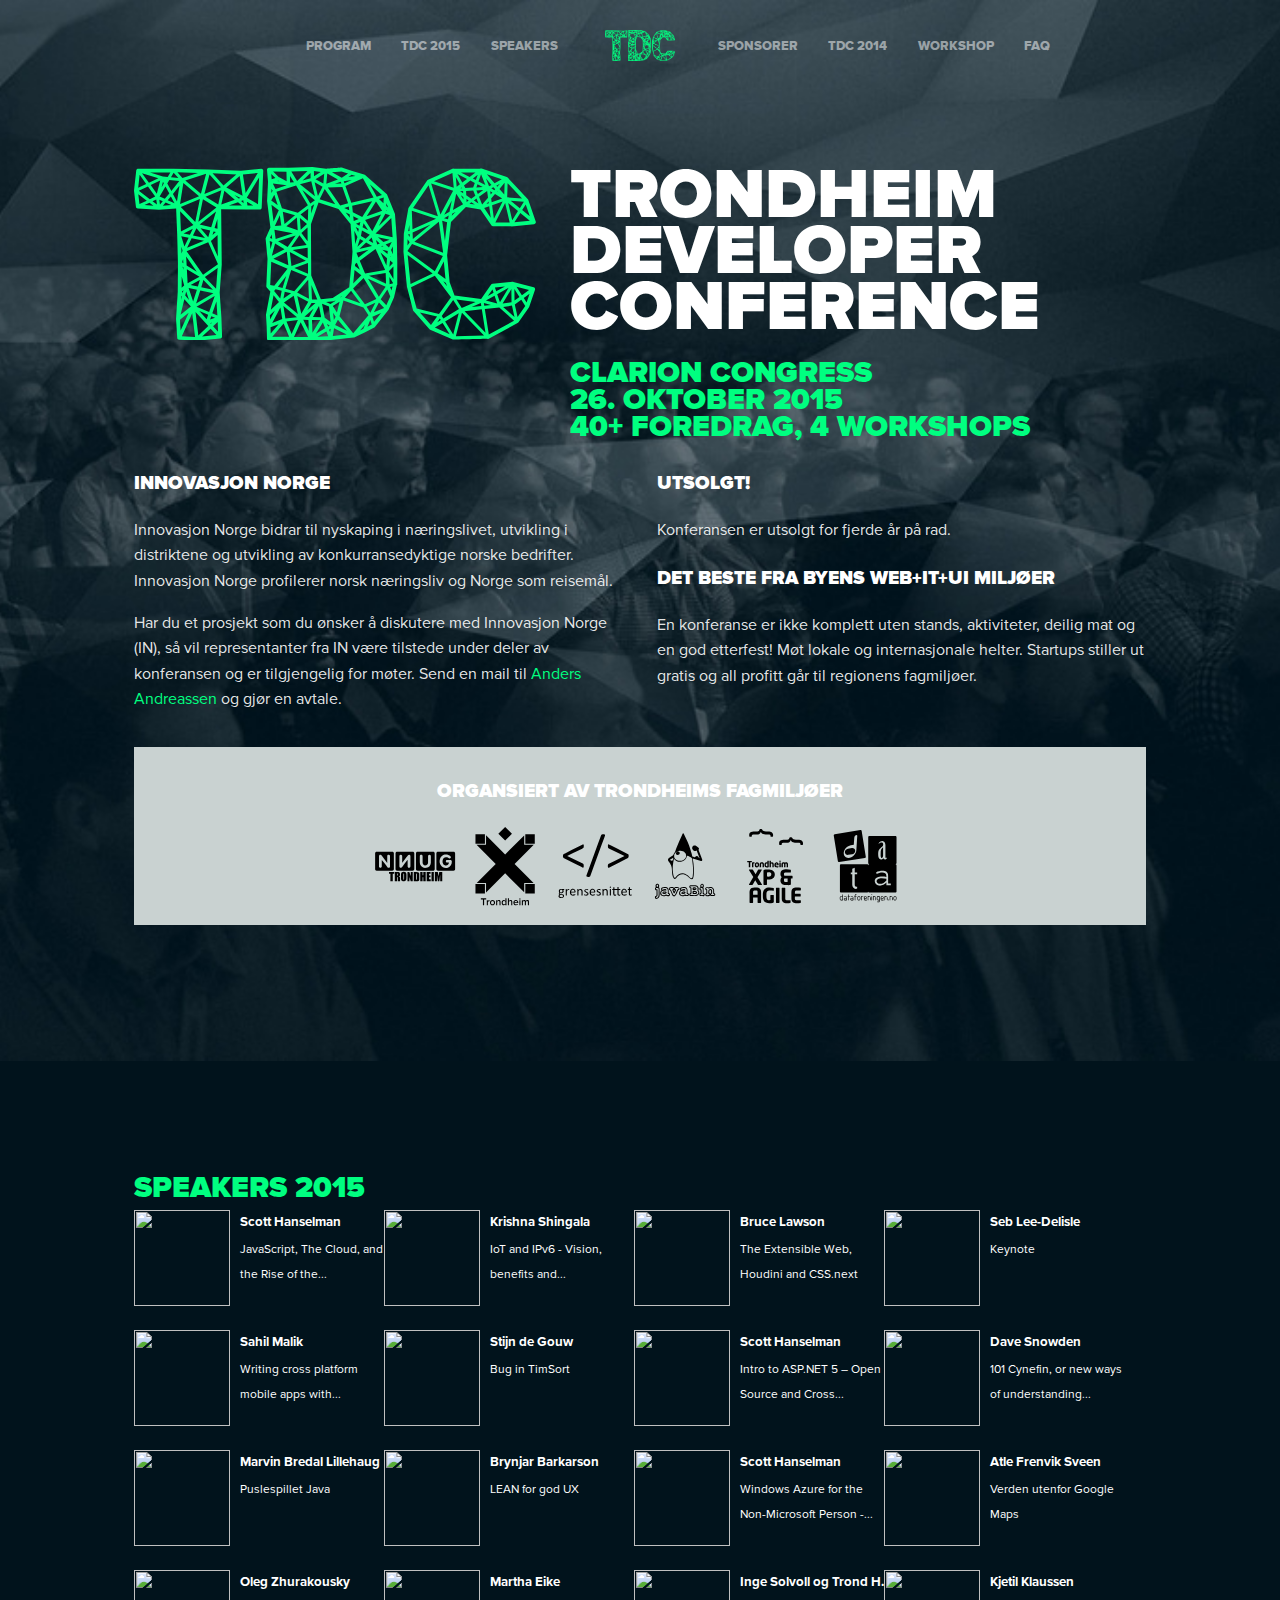
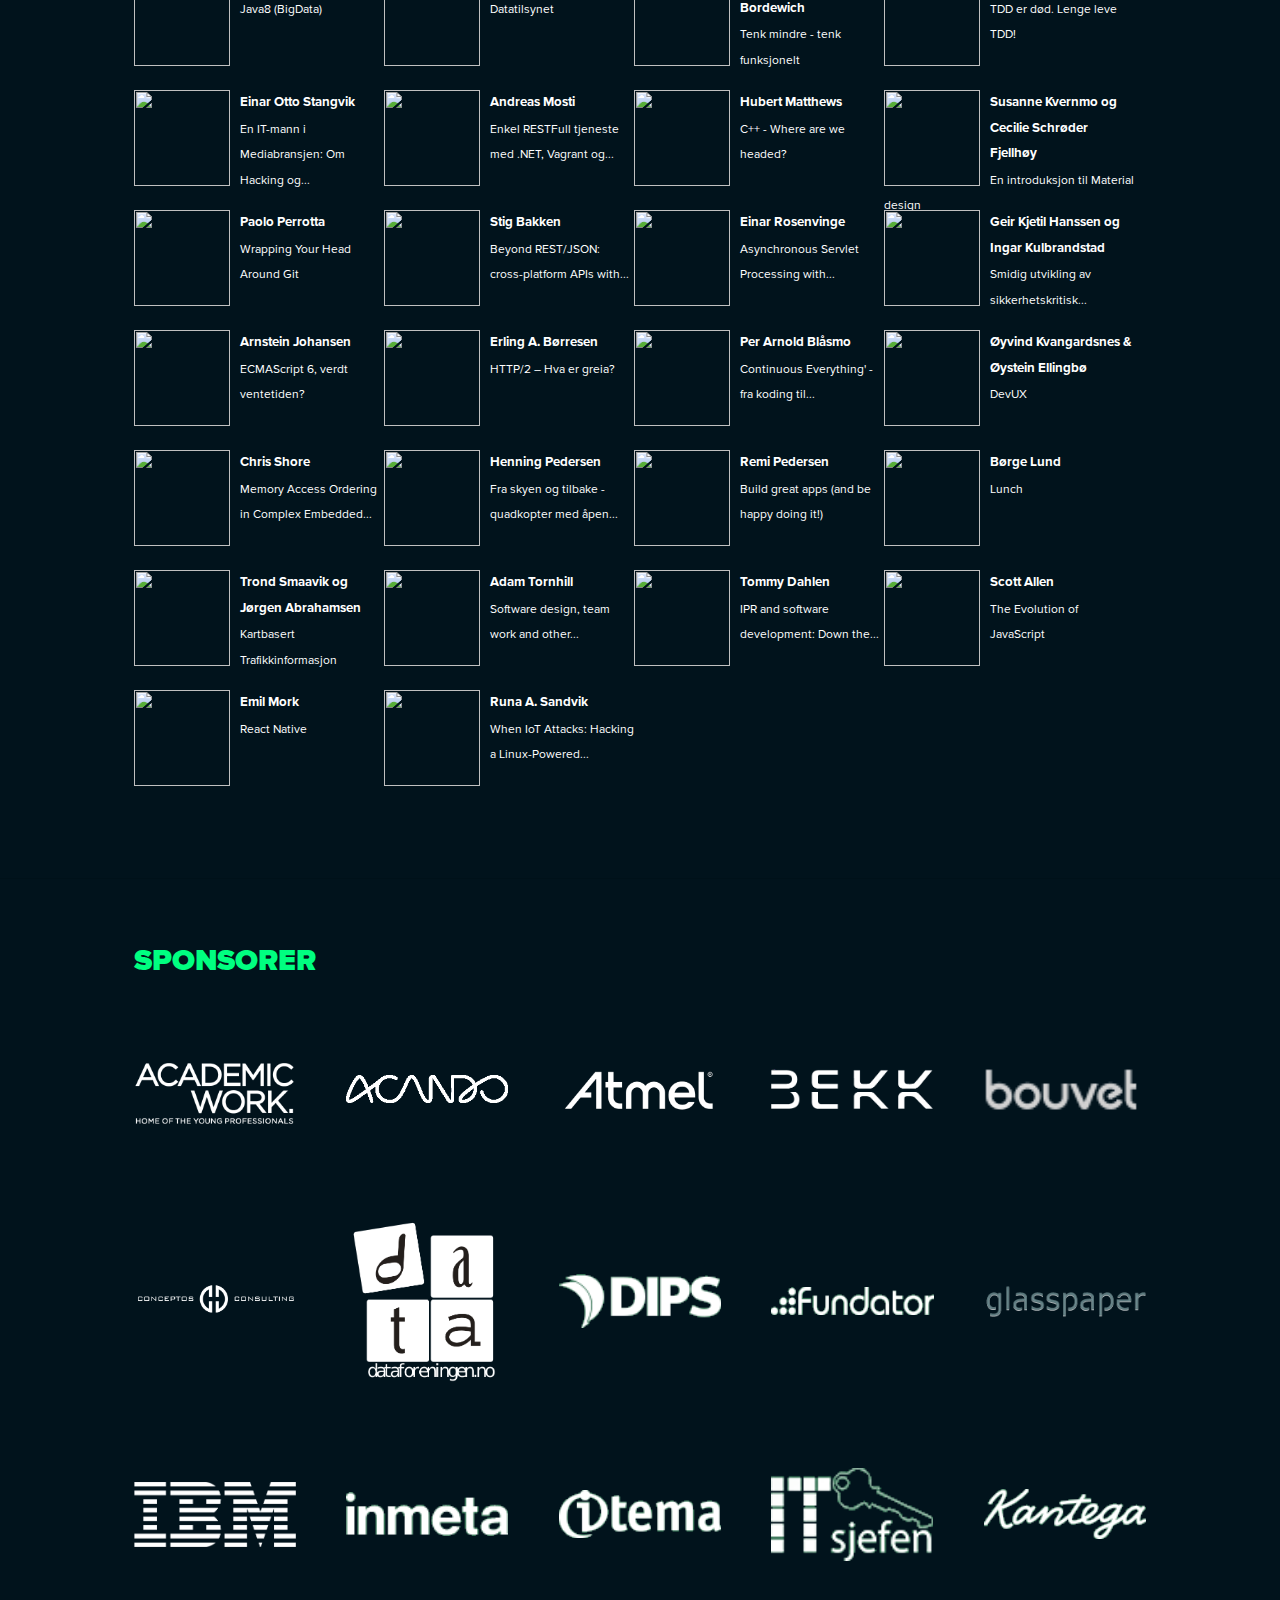
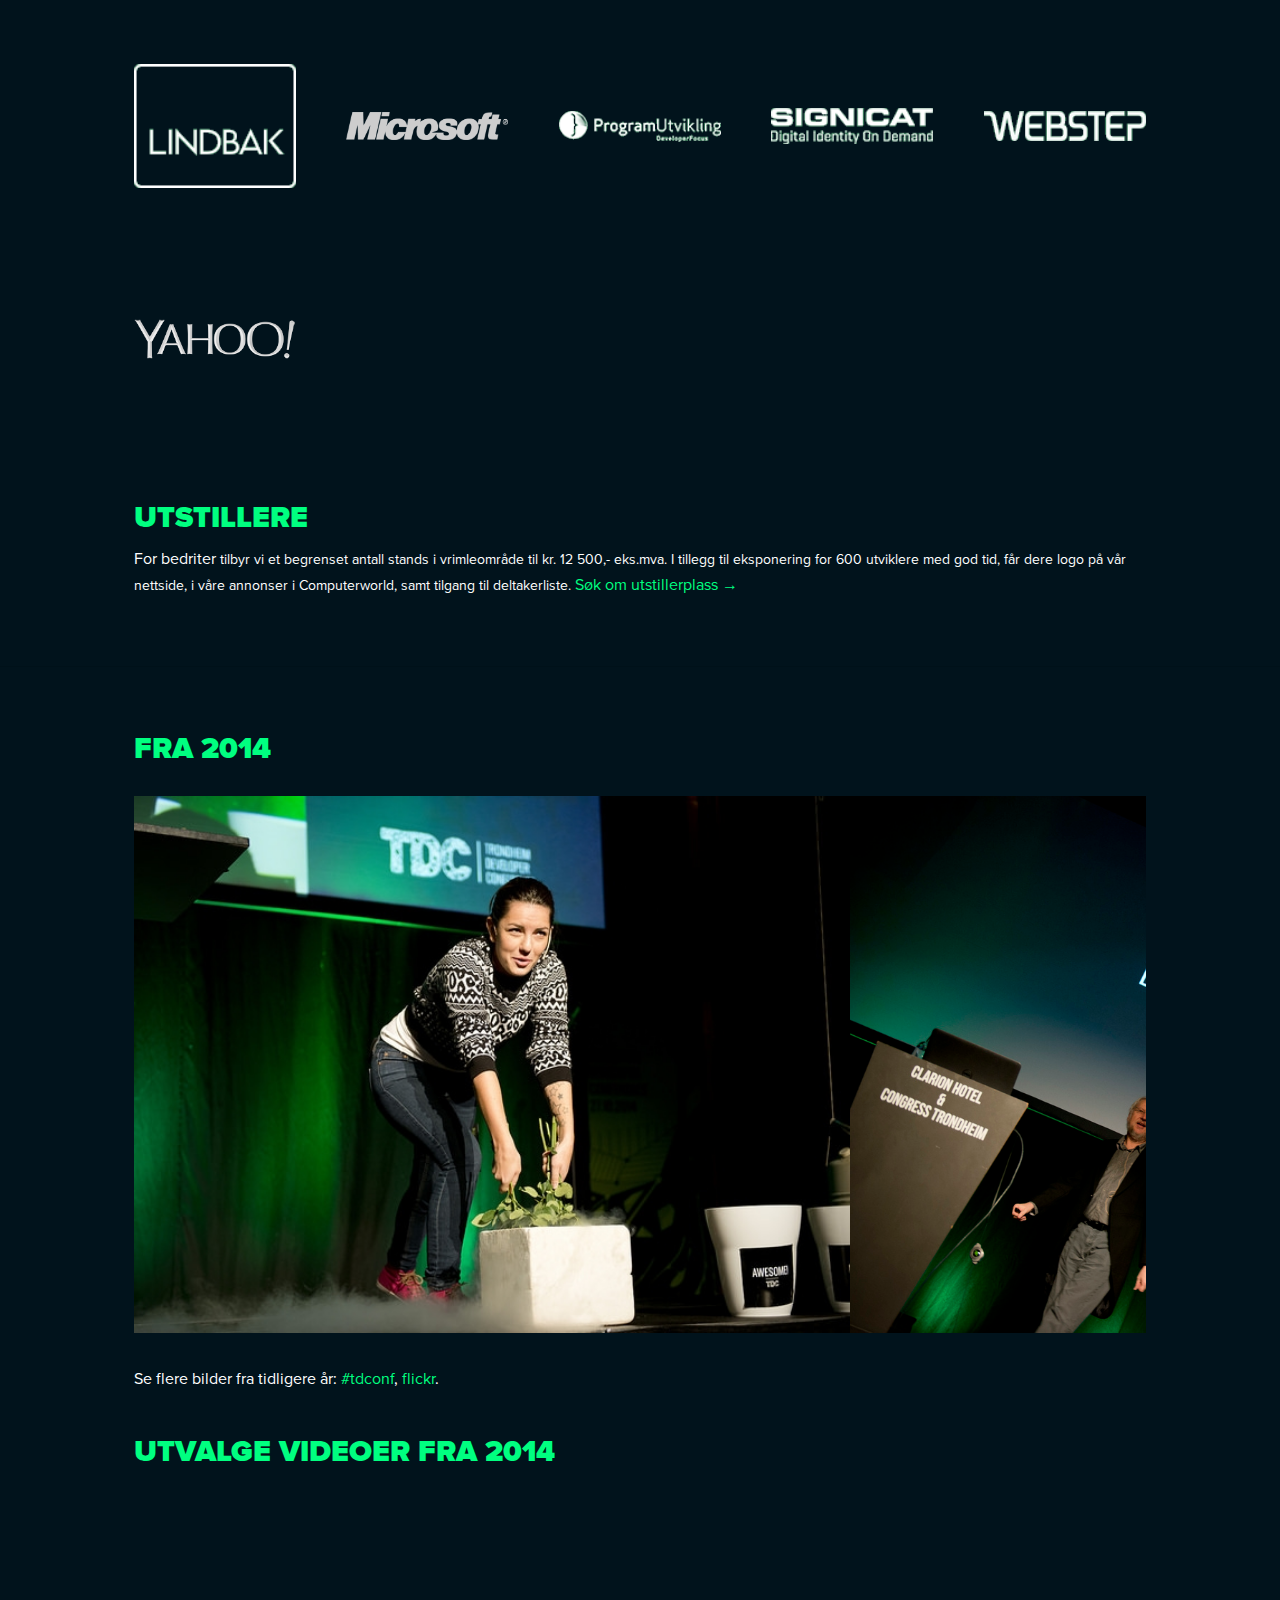
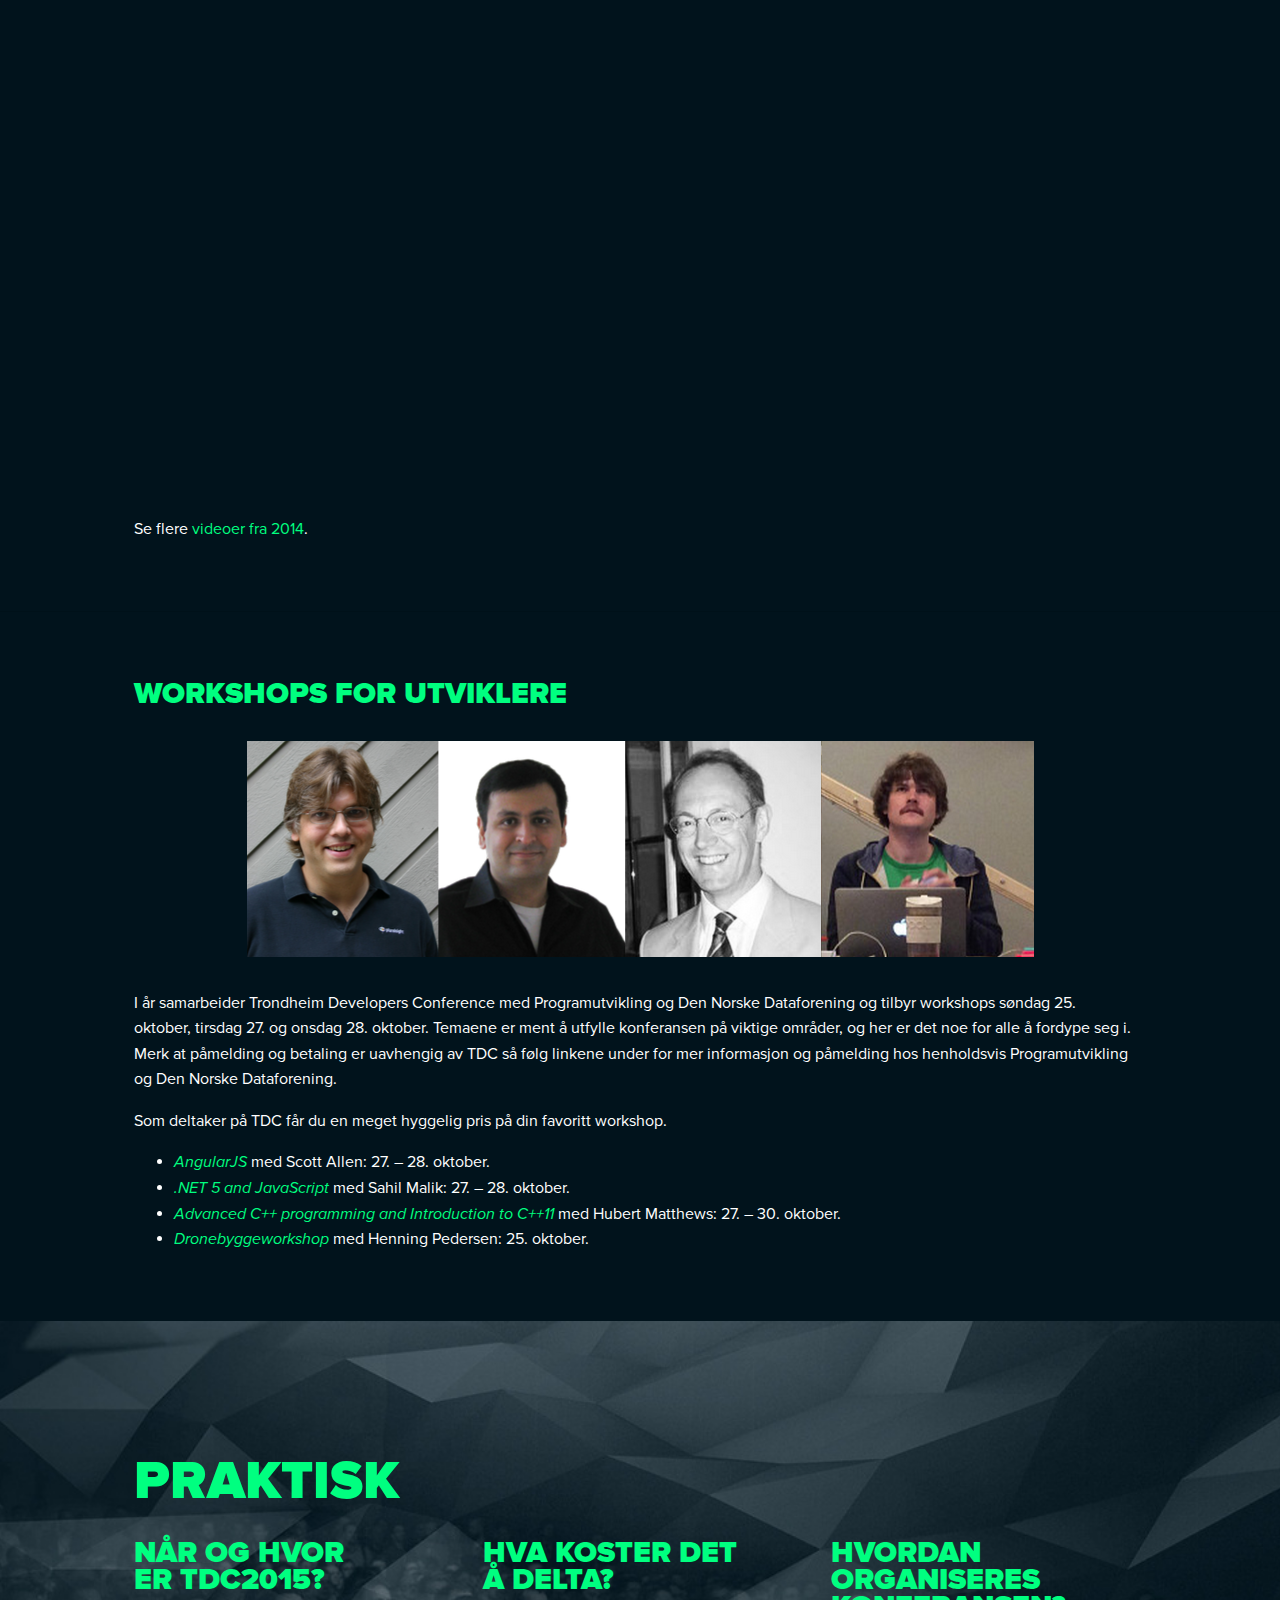
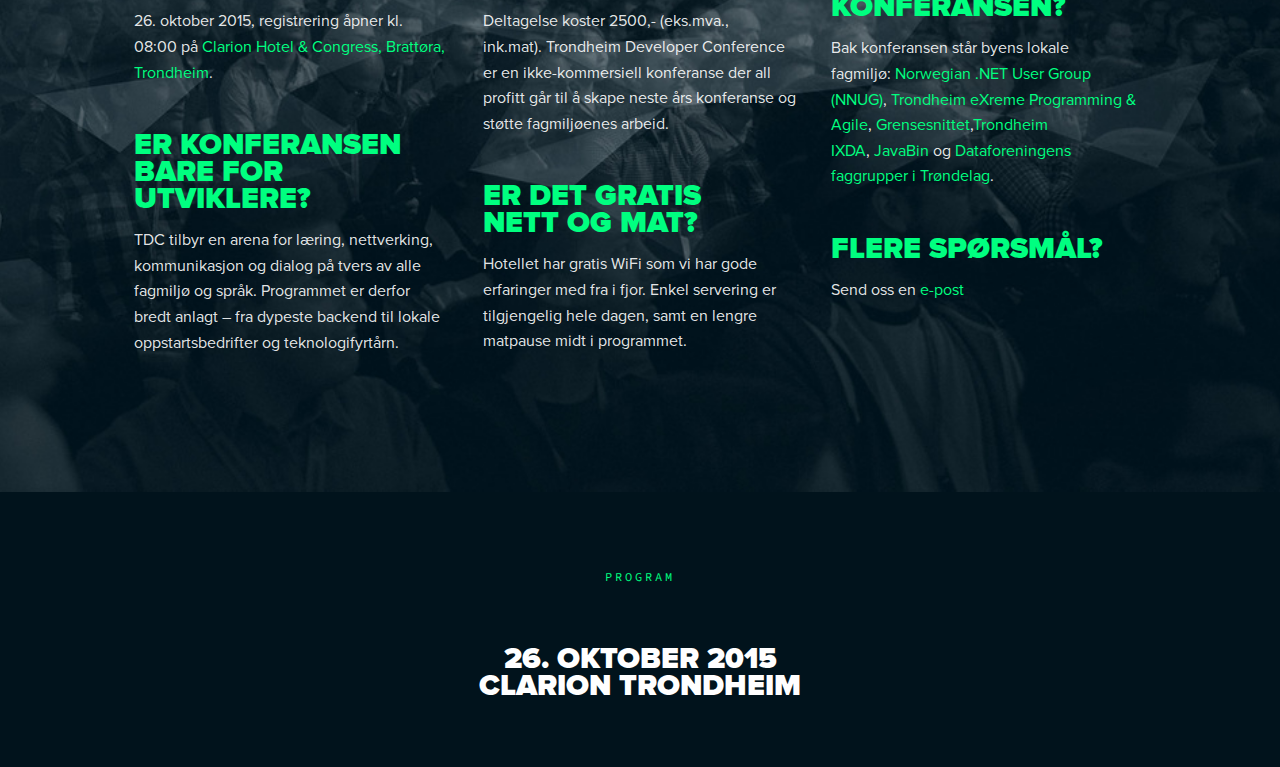
==== commit a5df86ed: "Font hack" ====
--- a/index.html
+++ b/index.html
@@ -51,7 +51,7 @@
 <script>Static.SQUARESPACE_CONTEXT = {"facebookAppId":"314192535267336","rollups":{"squarespace-audio-player":{"css":"/static/audio-player-76e4bfcc3f9830beb388bae2002fbe6c-min.css","js":"/static/audio-player-04671153e306d83f0ade-min.js"},"squarespace-blog-collection-list":{"css":"/static/blog-collection-list-d41d8cd98f00b204e9800998ecf8427e-min.css","js":"/static/blog-collection-list-922930a0ed8812b89756-min.js"},"squarespace-calendar-block-renderer":{"css":"/static/calendar-block-renderer-0081bda8bafd2e574bfc05218b33687d-min.css","js":"/static/calendar-block-renderer-6b79ccc92f66501423e8-min.js"},"squarespace-chartjs-helpers":{"css":"/static/chartjs-helpers-9935a41d63cf08ca108505d288c1712e-min.css","js":"/static/chartjs-helpers-382a754760232c20d4ea-min.js"},"squarespace-comments":{"css":"/static/comments-c3bfce3b3ee68f79c15eae848f30e23a-min.css","js":"/static/comments-0871ede98ae958545040-min.js"},"squarespace-dialog":{"css":"/static/dialog-be200ed7f5c57483743a18984283b649-min.css","js":"/static/dialog-8cd3df35a54f8f0707d6-min.js"},"squarespace-events-collection":{"css":"/static/events-collection-0081bda8bafd2e574bfc05218b33687d-min.css","js":"/static/events-collection-8e76eea76fd9b86994fb-min.js"},"squarespace-image-zoom":{"css":"/static/image-zoom-ae974921915aeccaff8ad60c60e19c31-min.css","js":"/static/image-zoom-cfcf0cc7c1136ff0f89f-min.js"},"squarespace-pinterest":{"css":"/static/pinterest-d41d8cd98f00b204e9800998ecf8427e-min.css","js":"/static/pinterest-18e422e462ed466d5f06-min.js"},"squarespace-product-quick-view":{"css":"/static/product-quick-view-bb658543b4283f335502f712d3cf5696-min.css","js":"/static/product-quick-view-e5baa4087e31d94ec484-min.js"},"squarespace-products-collection-item-v2":{"css":"/static/products-collection-item-v2-ae974921915aeccaff8ad60c60e19c31-min.css","js":"/static/products-collection-item-v2-4c84f0adfebe77142590-min.js"},"squarespace-products-collection-list-v2":{"css":"/static/products-collection-list-v2-ae974921915aeccaff8ad60c60e19c31-min.css","js":"/static/products-collection-list-v2-941fad5f2c9a56930002-min.js"},"squarespace-search-page":{"css":"/static/search-page-feb7768f9a9907b47ac689b118f3db8e-min.css","js":"/static/search-page-ea634c205a008f5b1dd0-min.js"},"squarespace-share-buttons":{"js":"/static/share-buttons-53c0930abbddc576fdb0-min.js"},"squarespace-simple-liking":{"css":"/static/simple-liking-09fa291ec2800c97714f0d157fd0a6ca-min.css","js":"/static/simple-liking-14924b36bf76dd03f45a-min.js"},"squarespace-social-buttons":{"css":"/static/social-buttons-578fb344ac92d6ab44d6030c1b952622-min.css","js":"/static/social-buttons-31bac8449015a4de0543-min.js"},"squarespace-tourdates":{"css":"/static/tourdates-b5e2052fe27121e052bbe8ad40ba5c3e-min.css","js":"/static/tourdates-bdd16c591fcd8014e5a9-min.js"}},"pageType":1,"website":{"id":"55579619e4b00de931efbdfe","identifier":"eirik-backer-1t6c","websiteType":1,"contentModifiedOn":1447970100493,"cloneable":false,"siteStatus":{},"language":"en-US","timeZone":"Europe/Oslo","machineTimeZoneOffset":3600000,"timeZoneOffset":3600000,"timeZoneAbbr":"CET","siteTitle":"Trondheim Developer Conference","siteDescription":"","location":{"mapZoom":10.0,"mapLat":63.360558781947304,"mapLng":10.379946598828171,"markerLat":63.439959,"markerLng":10.403663599999959,"addressTitle":"Trondheim Developer Conference","addressLine1":"1 Bratt\u00F8rkaia","addressLine2":"Trondheim, S\u00F8r-Tr\u00F8ndelag, 7010","addressCountry":"Norway"},"logoImageId":"5557a04be4b0bd6828826610","shareButtonOptions":{"5":true,"3":true,"8":true,"1":true,"2":true,"4":true,"6":true,"7":true},"logoImageUrl":"/static/tdc-logo.png","authenticUrl":"http://2015.trondheimdc.no","baseUrl":"http://2015.trondheimdc.no","primaryDomain":"2015.trondheimdc.no","typekitId":"","statsMigrated":false,"imageMetadataProcessingEnabled":false},"websiteSettings":{"id":"55579619e4b00de931efbe01","websiteId":"55579619e4b00de931efbdfe","type":"Non-Profit","subjects":[],"simpleLikingEnabled":true,"mobileInfoBarSettings":{"isContactEmailEnabled":false,"isContactPhoneNumberEnabled":false,"isLocationEnabled":false,"isBusinessHoursEnabled":false},"lastAgreedTermsOfService":2,"defaultPostFormat":"%y/%m/%d/%t","commentLikesAllowed":true,"commentAnonAllowed":true,"commentThreaded":true,"commentApprovalRequired":false,"commentAvatarsOn":true,"commentSortType":2,"commentFlagThreshold":0,"commentFlagsAllowed":true,"commentEnableByDefault":true,"commentDisableAfterDaysDefault":0,"disqusShortname":"","homepageTitleFormat":"%s","collectionTitleFormat":"%c \u2014 %s","itemTitleFormat":"%i \u2014 %s","commentsEnabled":true,"contactPhoneNumber":"+4799375446","businessHours":{"monday":{"text":"08:00 to 17:00","ranges":[{"from":480,"to":1020}]},"tuesday":{"text":"08:00 to 17:00","ranges":[{"from":480,"to":1020}]},"wednesday":{"text":"08:00 to 17:00","ranges":[{"from":480,"to":1020}]},"thursday":{"text":"08:00 to 17:00","ranges":[{"from":480,"to":1020}]},"friday":{"text":"08:00 to 17:00","ranges":[{"from":480,"to":1020}]}},"contactEmail":"connect@trondheimdc.no","allowSquarespacePromotion":true,"storeSettings":{"returnPolicy":null,"termsOfService":null,"privacyPolicy":null,"orderRefundedSubjectFormat":"%s: Order #%o Refunded","orderRefundedTitleFormat":"Order Refunded: #%o","paymentSettings":{},"expressCheckout":false,"useLightCart":false,"showNoteField":false,"currenciesSupported":["USD","CAD","GBP","AUD","EUR","CHF"],"defaultCurrency":"USD","selectedCurrency":"USD","measurementStandard":1,"showCustomCheckoutForm":false,"enableMailingListOptInByDefault":true,"contactLocation":{"mapLat":63.4332345,"mapLng":10.403574599999956,"markerLat":63.4332345,"markerLng":10.403574599999956,"addressLine1":"c/o Webstep 42 Kj\u00F8pmannsgata","addressLine2":"Trondheim, S\u00F8r-Tr\u00F8ndelag, 7010","addressCountry":"Norway"},"businessName":"DND Tr\u00F8ndelag TDC","sameAsRetailLocation":false,"businessId":" 971377763","stripeConnected":false,"isLive":false,"storeState":3},"useEscapeKeyToLogin":false,"ssBadgeType":1,"ssBadgePosition":4,"ssBadgeVisibility":1,"ssBadgeDevices":1,"pinterestOverlayOptions":{"mode":"disabled"}},"websiteCloneable":false,"collection":{"title":"Welcome","id":"55849761e4b09ff6f50eb3de","fullUrl":"/","type":1},"subscribed":false,"appDomain":"squarespace.com","secureDomain":"https://eirik-backer-1t6c.squarespace.com","templateTweakable":true,"tweakJSON":{"aspect-ratio":"Auto","design":"Slideshow","gallery-arrow-style":"No Background","gallery-aspect-ratio":"3:2 Standard","gallery-auto-crop":"true","gallery-autoplay":"false","gallery-controls":"Arrows","gallery-design":"Grid","gallery-info-overlay":"Show on Hover","gallery-loop":"false","gallery-navigation":"Bullets","gallery-show-arrows":"true","gallery-transitions":"Fade","galleryArrowBackground":"rgba(34,34,34,1)","galleryArrowColor":"rgba(255,255,255,1)","galleryAutoplaySpeed":"3","galleryCircleColor":"rgba(255,255,255,1)","galleryInfoBackground":"rgba(0, 0, 0, .7)","galleryThumbnailSize":"100px","grid-aspect-ratio":"1:1 (Square)","gridSize":"350px","gridSpacing":"20px","headerPadding":"30px","homepage-index-nav":"Show On Scroll","logoWidth":"70px","product-gallery-auto-crop":"false","product-image-auto-crop":"false","siteTitleContainerWidth":"255px","slideshow-aspect-ratio":"16:9 (Widescreen)","slideshow-autoplay":"true","slideshow-transition":"Fade"},"templateId":"52e96934e4b0ea14d0f64568","pageFeatures":[1,2,4],"impersonatedSession":false,"demoCollections":[{"collectionId":"53ffa0f5e4b0cc3b4f351dbc","deleted":true},{"collectionId":"542f3f0be4b0066f730c85de","deleted":true},{"collectionId":"53fe02f7e4b0e1f6ca3a439a","deleted":true},{"collectionId":"53fe0300e4b08eb2b2f62149","deleted":true},{"collectionId":"53fe0725e4b0eb859e9c0200","deleted":true},{"collectionId":"53fe0788e4b079d3f1855869","deleted":true},{"collectionId":"53ff7e60e4b0c94d6dba5d7a","deleted":true},{"collectionId":"53ffa0d2e4b087ce368202dc","deleted":true},{"collectionId":"5409ee1ae4b071521af5335e","deleted":true},{"collectionId":"5409ee24e4b0c6cf504c646f","deleted":true},{"collectionId":"5409ee71e4b0b3642fedd4c7","deleted":true},{"collectionId":"5409efdae4b0c6cf504c67fb","deleted":true},{"collectionId":"5409f237e4b0bb88c07f0415","deleted":true},{"collectionId":"5433f167e4b07925192c20ca","deleted":true},{"collectionId":"53ffa897e4b087ce3682130b","deleted":true}],"isFacebookTab":false,"tzData":{"zones":[[60,"EU","CE%sT",null]],"rules":{"EU":[[1981,"max",null,"Mar","lastSun","1:00u","1:00","S"],[1996,"max",null,"Oct","lastSun","1:00u","0",null]]}}}; SquarespaceFonts.loadViaContext(); Squarespace.load(window); </script>
 
 <link rel="alternate" type="application/rss+xml" title="RSS Feed" href="http://2015.trondheimdc.no/home?format=RSS" />
-<script type="text/javascript" src="//use.typekit.net/ik/[base64].js"></script>
+<script type="text/javascript" src="/static/fiskenfont.js"></script>
 <script type="text/javascript">try{Typekit.load();}catch(e){}</script>
 <link rel="stylesheet" type="text/css" href="//fonts.googleapis.com/css?family=Abel:400|Source+Code+Pro:400,400italic,700normal,700italic,300,300italic"/>
 <script type="application/ld+json">{"@context":"http://schema.org","@type":"LocalBusiness","openingHours":"Mo 08:00-17:00, Tu 08:00-17:00, We 08:00-17:00, Th 08:00-17:00, Fr 08:00-17:00"}</script><!--[if gte IE 9]> <link rel="stylesheet" type="text/css" href="/static/site_1.css"/><link rel="stylesheet" type="text/css" href="/static/site_2.css"/><link rel="stylesheet" type="text/css" href="/static/site_3.css"/><link rel="stylesheet" type="text/css" href="/static/site_4.css"/><![endif]-->
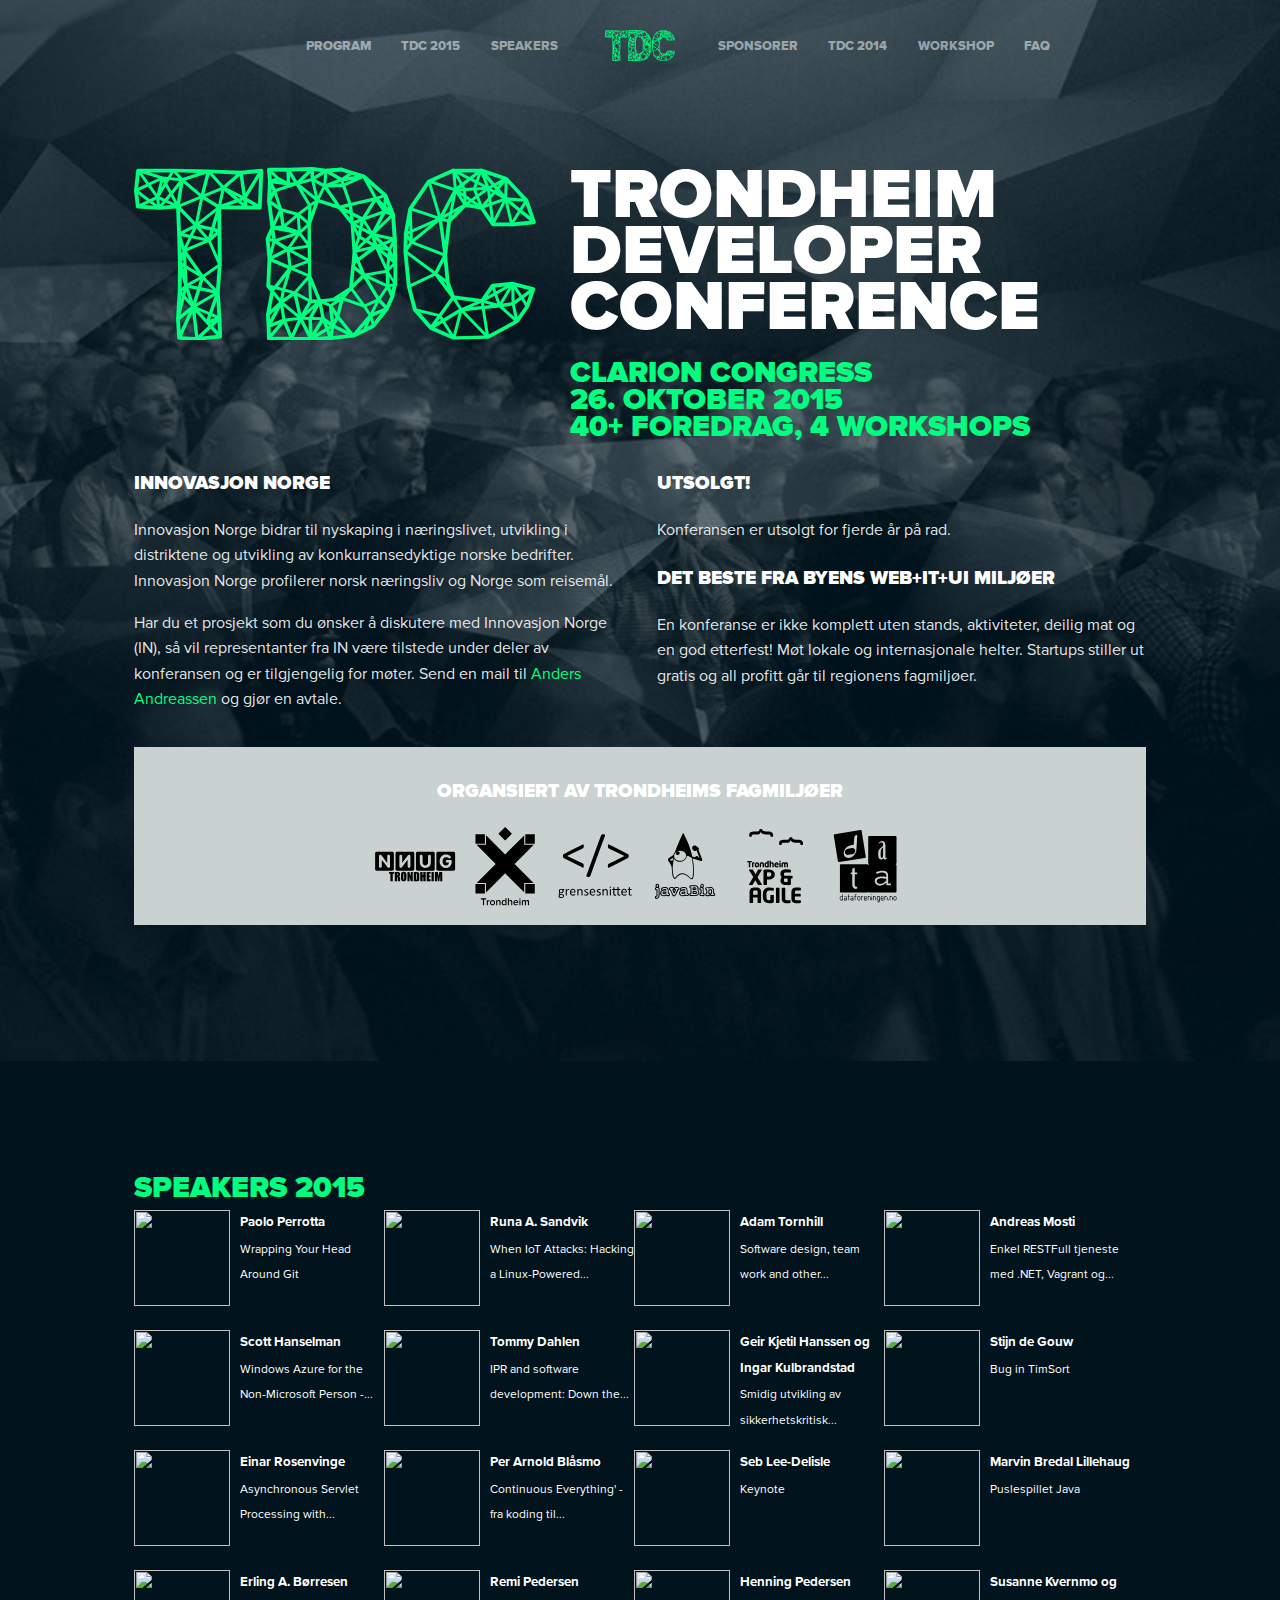
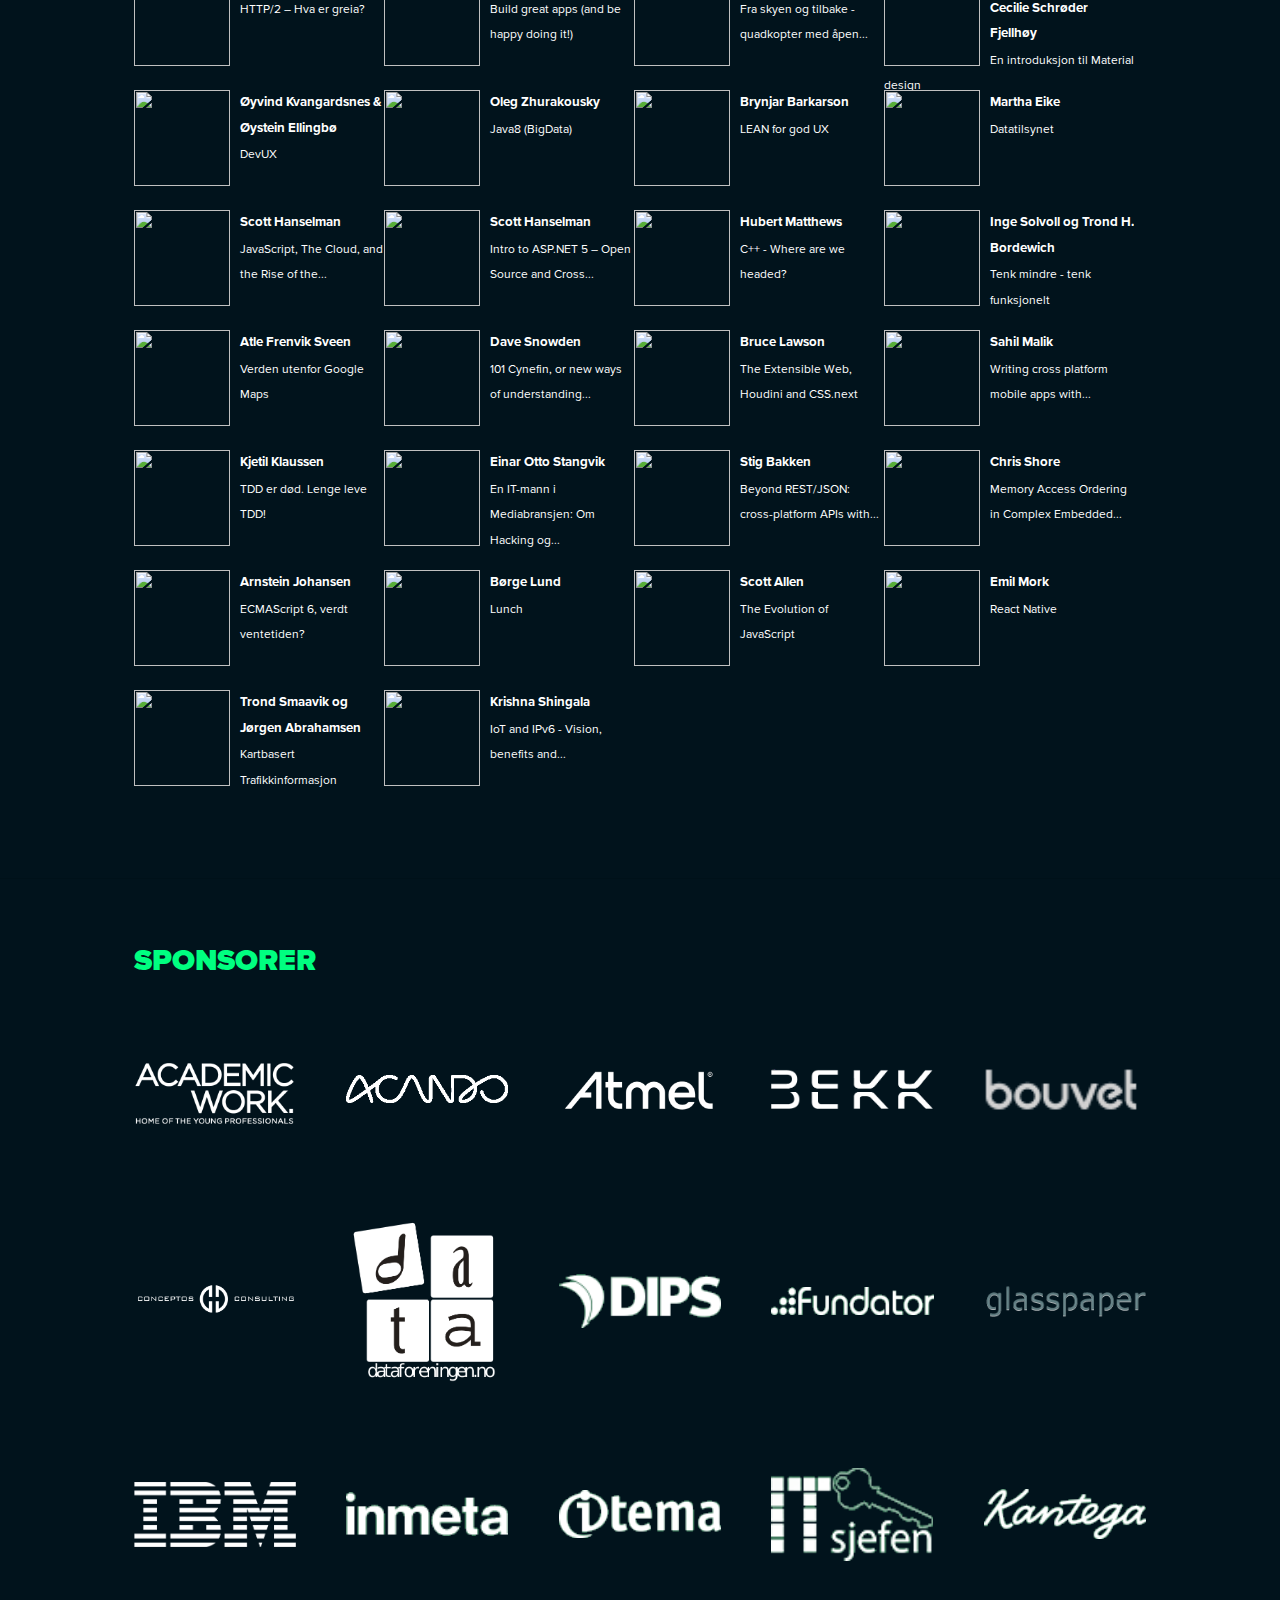
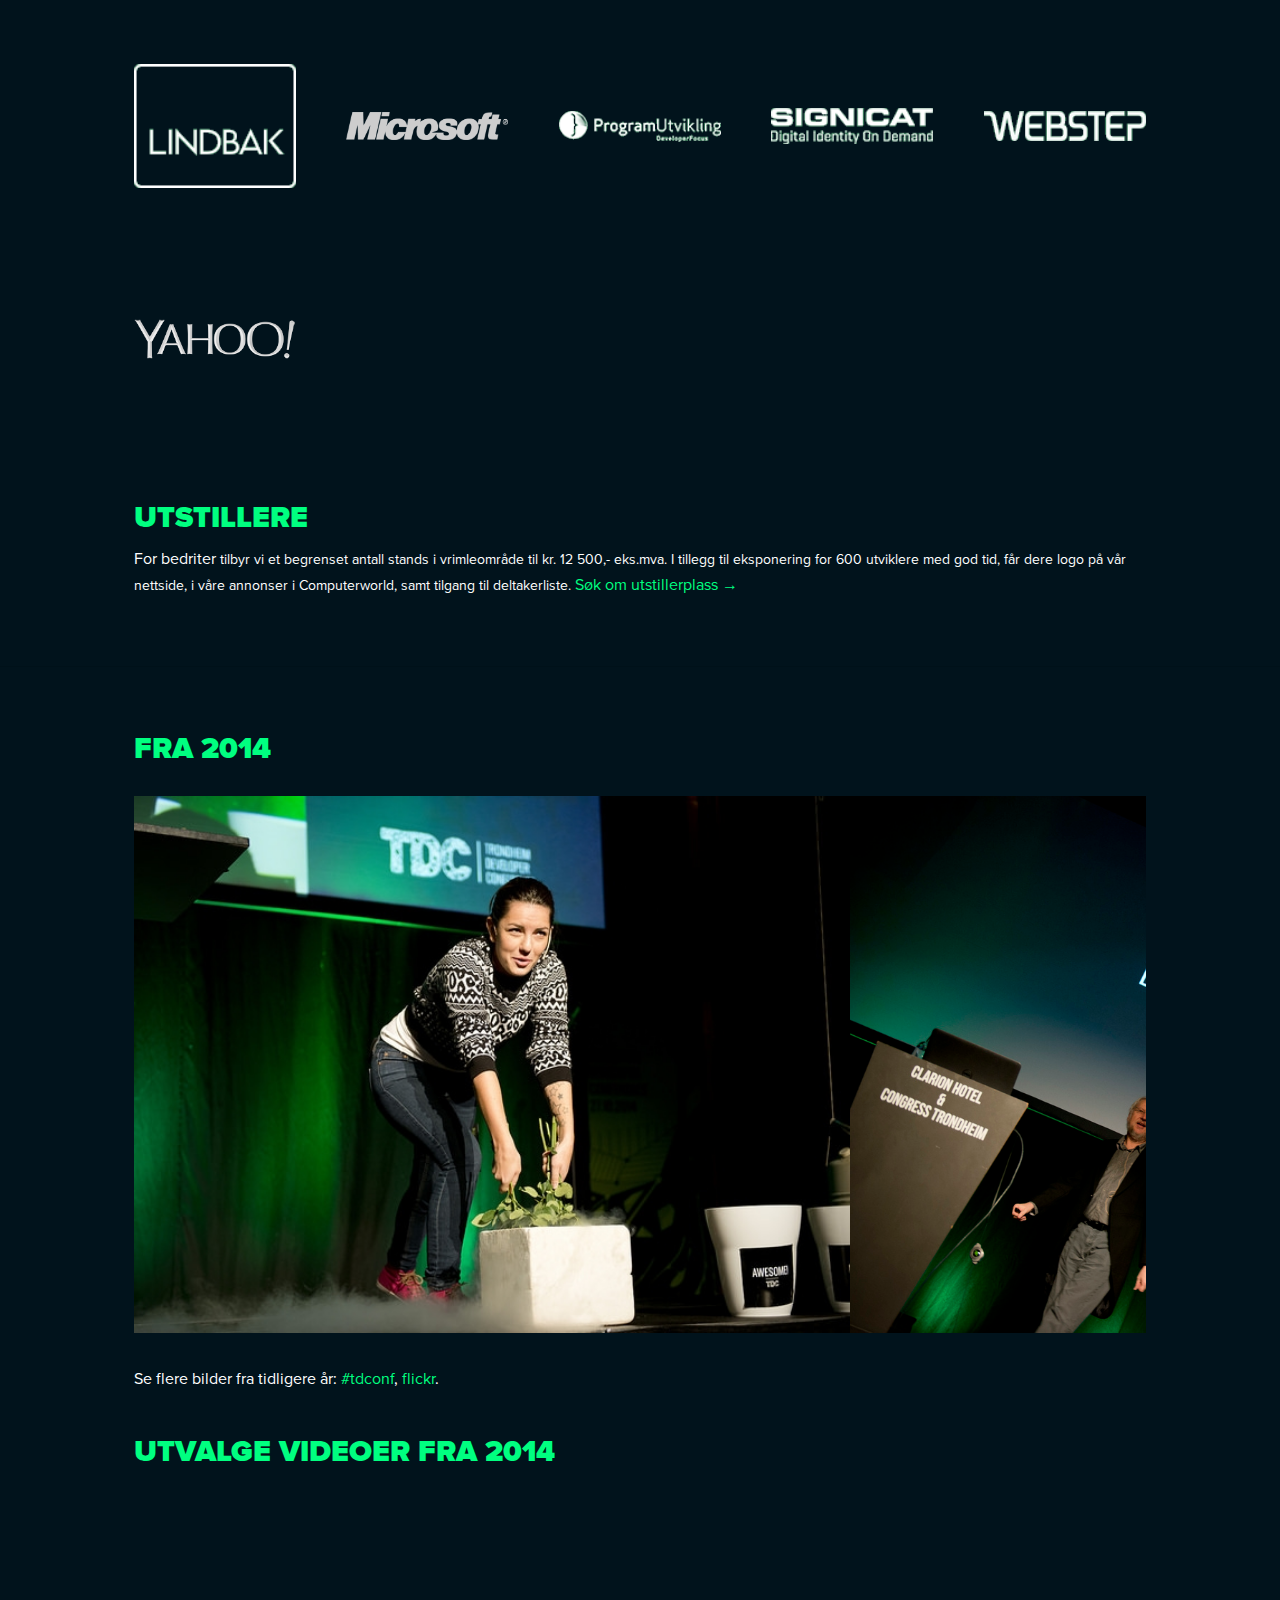
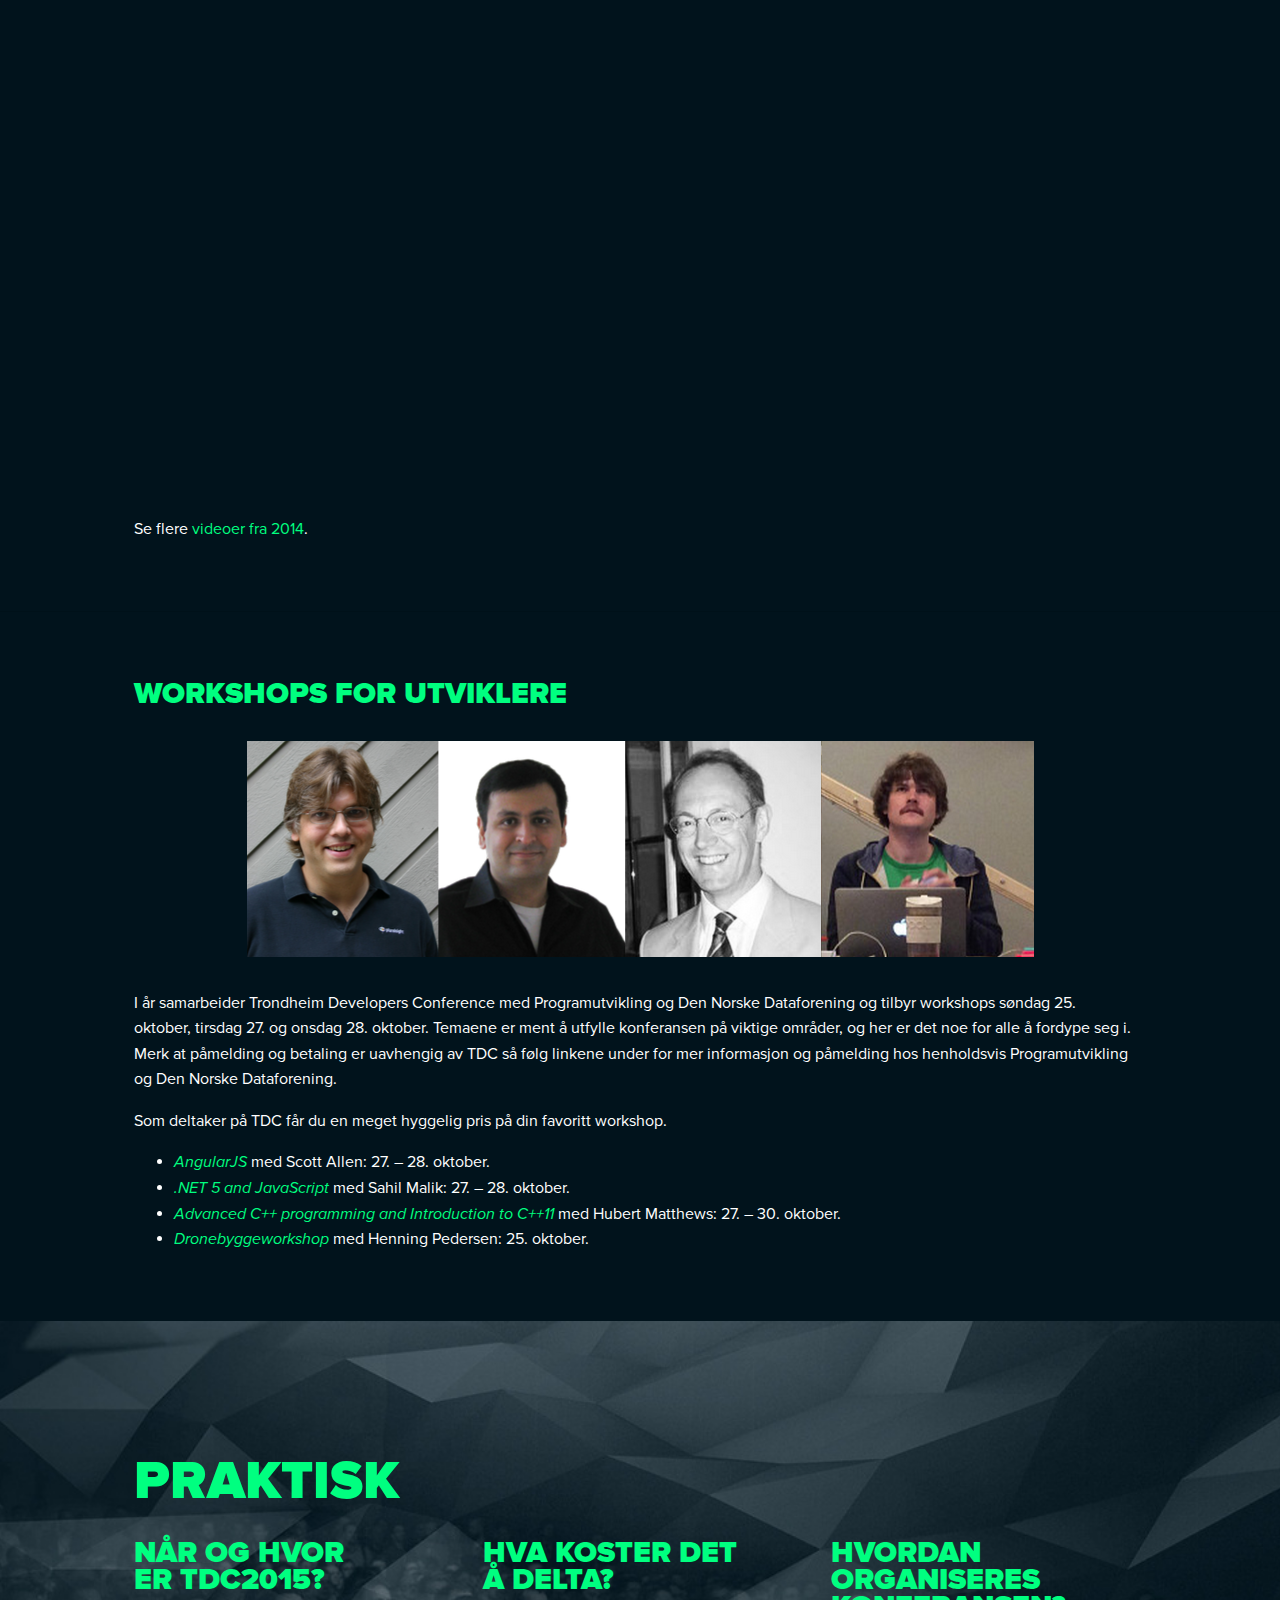
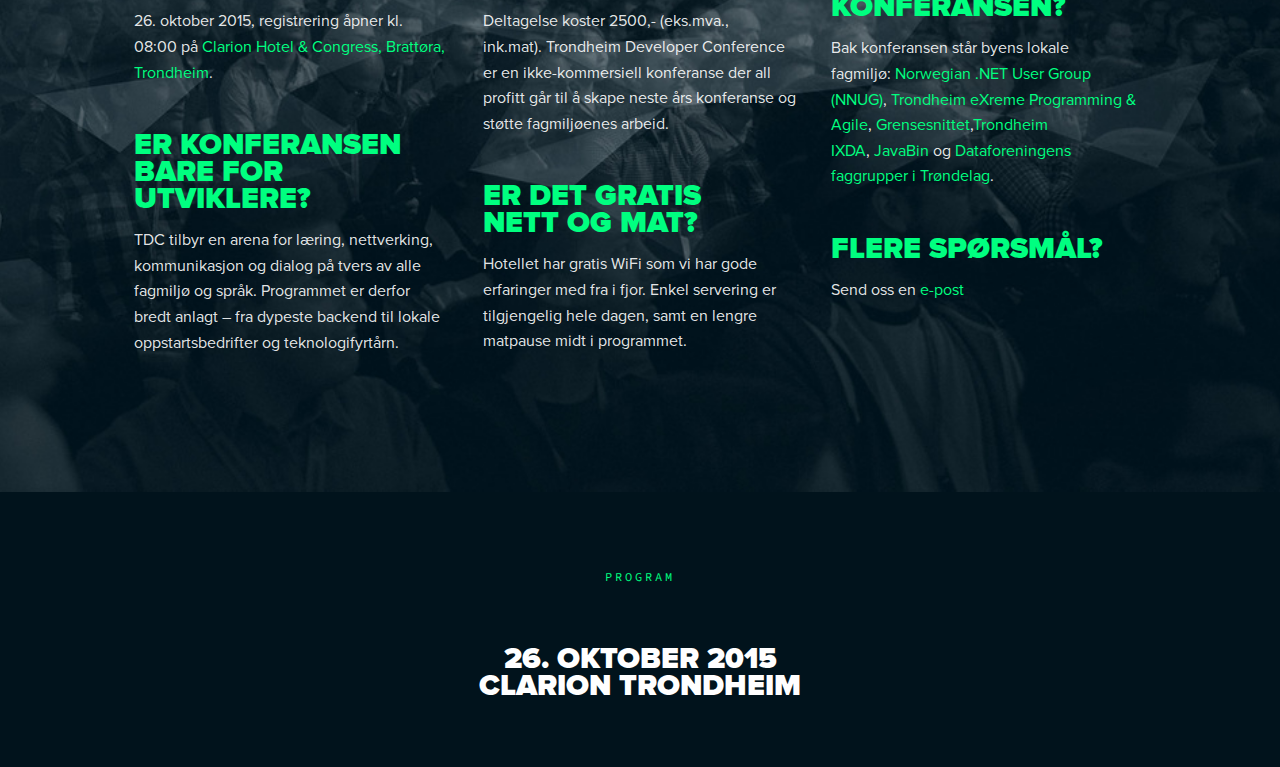
==== commit dbce9a71: "All done... hack included" ====
--- a/index.html
+++ b/index.html
@@ -55,7 +55,7 @@
 <script type="text/javascript">try{Typekit.load();}catch(e){}</script>
 <link rel="stylesheet" type="text/css" href="//fonts.googleapis.com/css?family=Abel:400|Source+Code+Pro:400,400italic,700normal,700italic,300,300italic"/>
 <script type="application/ld+json">{"@context":"http://schema.org","@type":"LocalBusiness","openingHours":"Mo 08:00-17:00, Tu 08:00-17:00, We 08:00-17:00, Th 08:00-17:00, Fr 08:00-17:00"}</script><!--[if gte IE 9]> <link rel="stylesheet" type="text/css" href="/static/site_1.css"/><link rel="stylesheet" type="text/css" href="/static/site_2.css"/><link rel="stylesheet" type="text/css" href="/static/site_3.css"/><link rel="stylesheet" type="text/css" href="/static/site_4.css"/><![endif]-->
-<!--[if lt IE 9]><script src="//static.squarespace.com"></script><link rel="stylesheet" type="text/css" href="/static/style_noMedia_1"/><link rel="stylesheet" type="text/css" href="/static/style_noMedia_2.css"/><link rel="stylesheet" type="text/css" href="/static/style_noMedia_3.css"/><link rel="stylesheet" type="text/css" href="/static/style_noMedia_4.css"/><![endif]-->
+<!--[if lt IE 9]><script src="//static.squarespace.com"></script><link rel="stylesheet" type="text/css" href="/static/style_noMedia_1.css"/><link rel="stylesheet" type="text/css" href="/static/style_noMedia_2.css"/><link rel="stylesheet" type="text/css" href="/static/style_noMedia_3.css"/><link rel="stylesheet" type="text/css" href="/static/style_noMedia_4.css"/><![endif]-->
 <!--[if !IE]> --><link rel="stylesheet" type="text/css" href="/static/site.css"/><!-- <![endif]-->
 <!-- End of Squarespace Headers -->
     <script>/* Must be below squarespace-headers */(function(){var touchTest="ontouchstart"in window||navigator.msMaxTouchPoints;if(!touchTest){with(document.documentElement){className=className.replace(new RegExp("touch-styles"),"")}}})()</script>
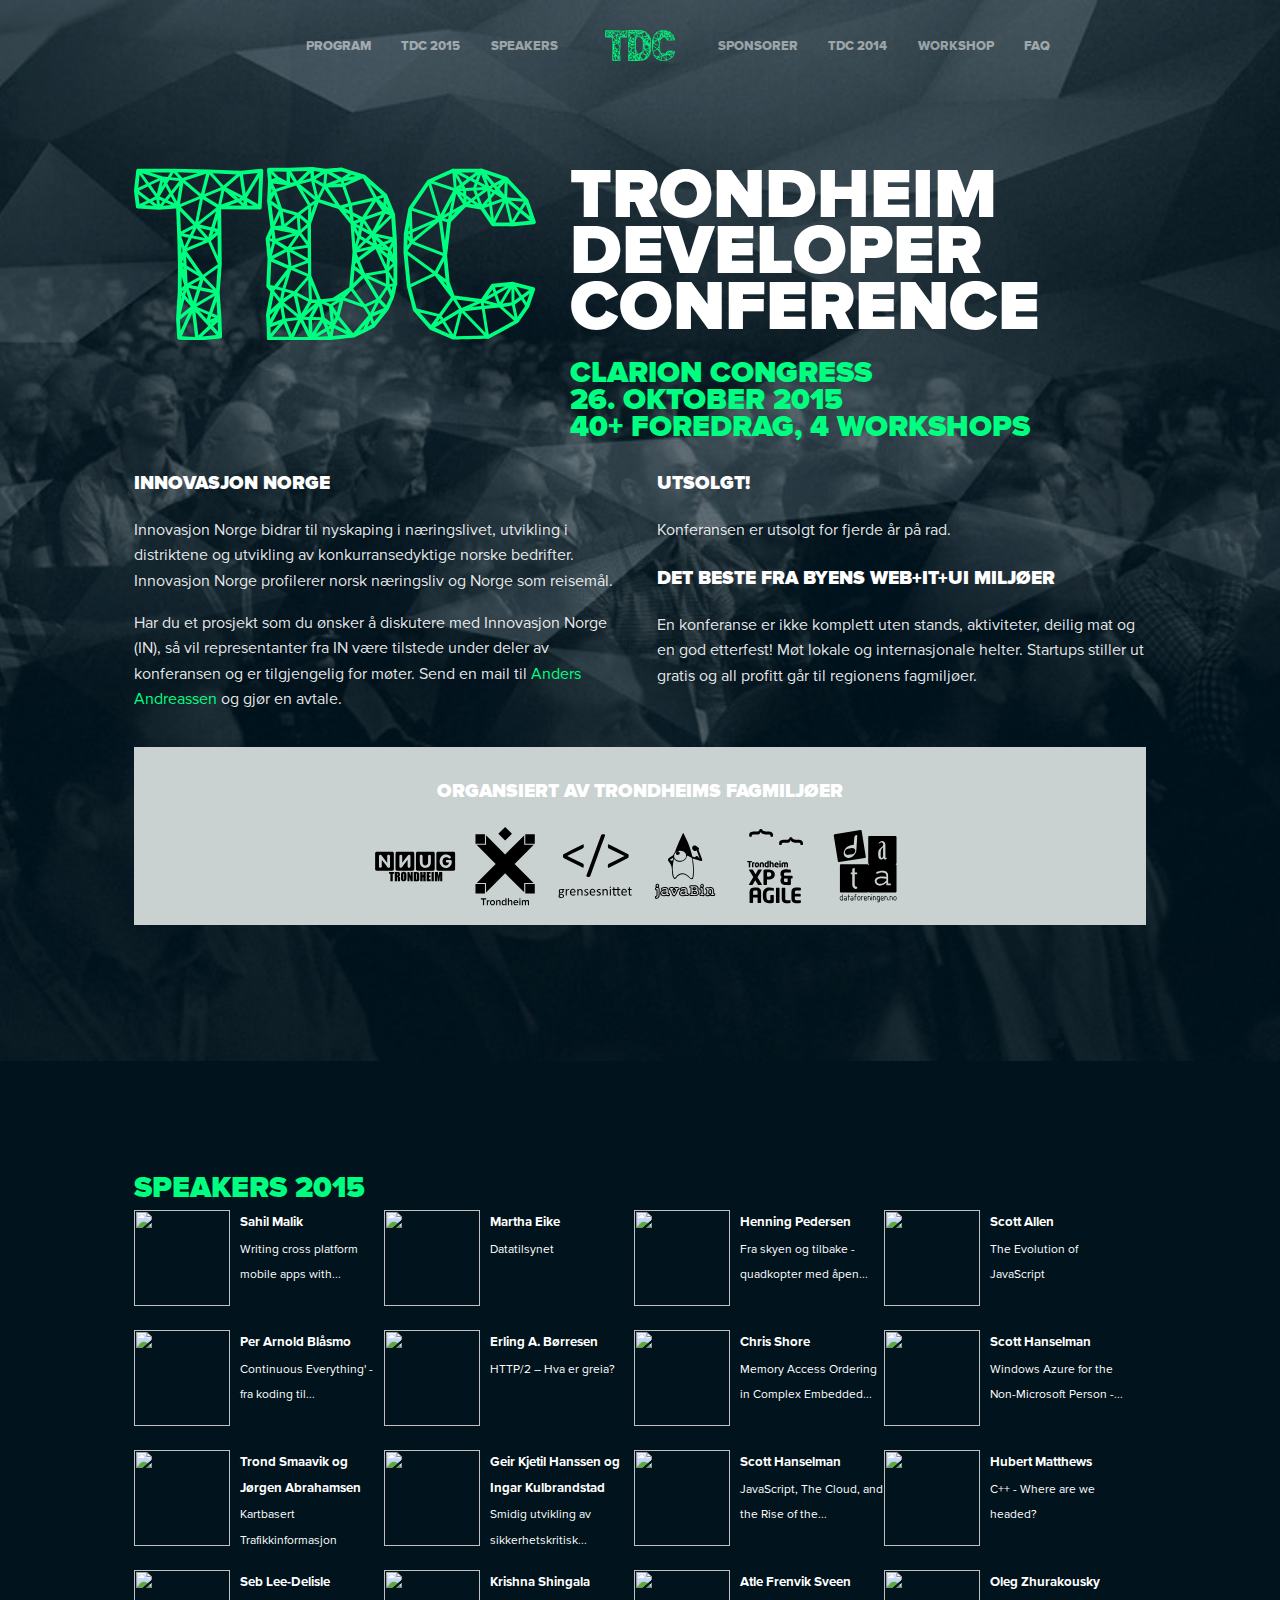
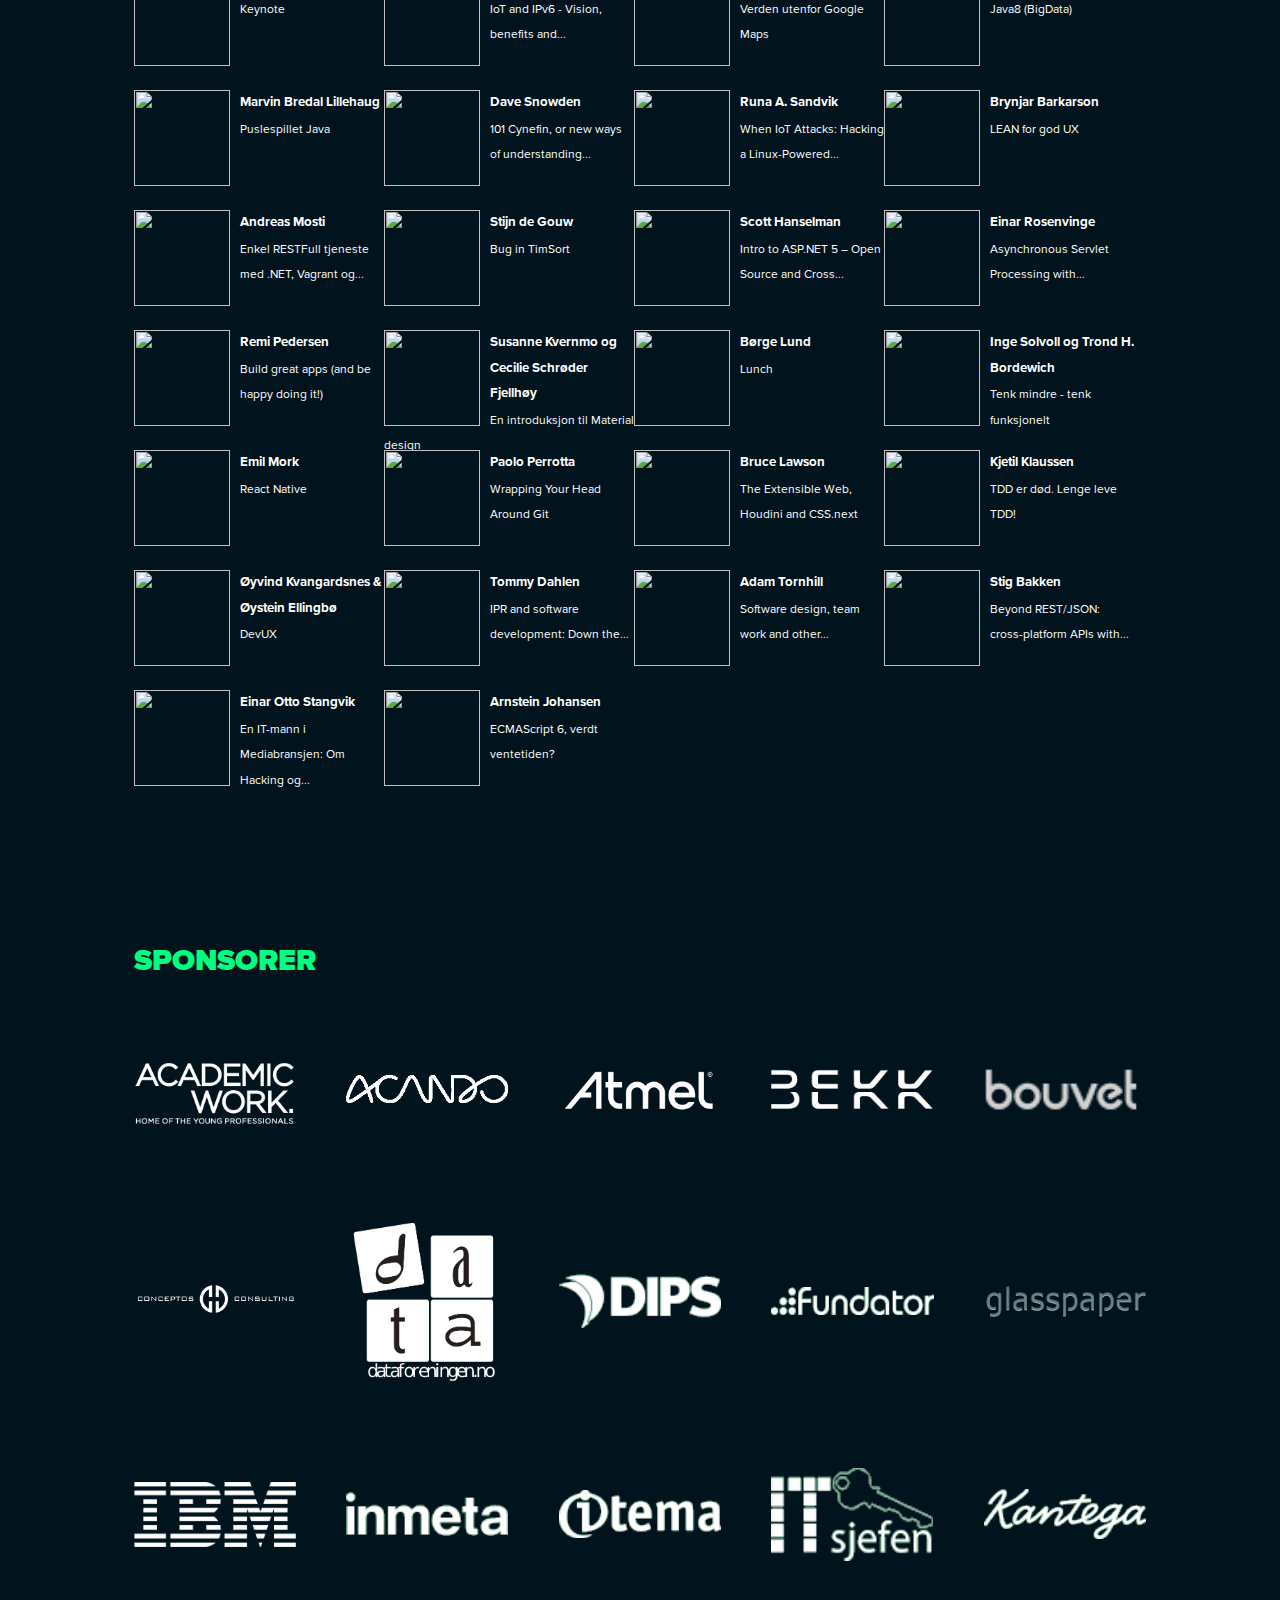
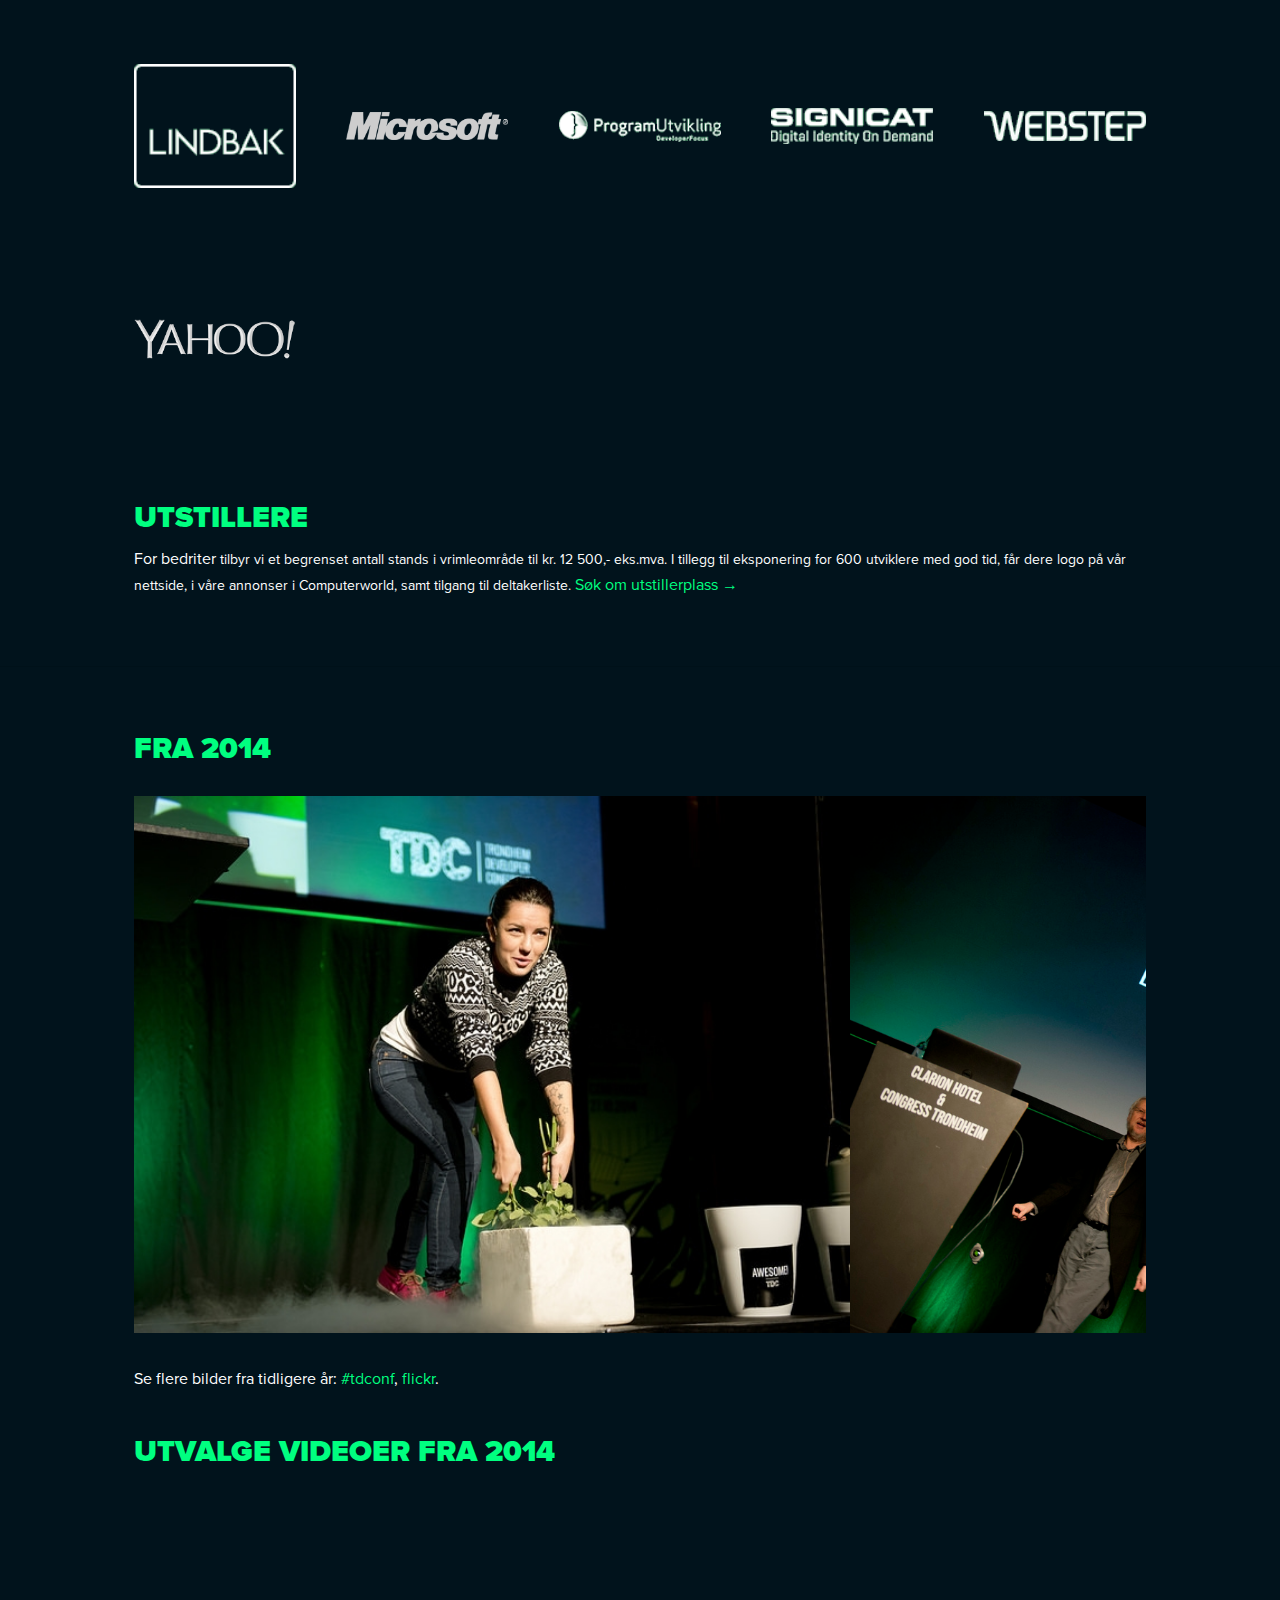
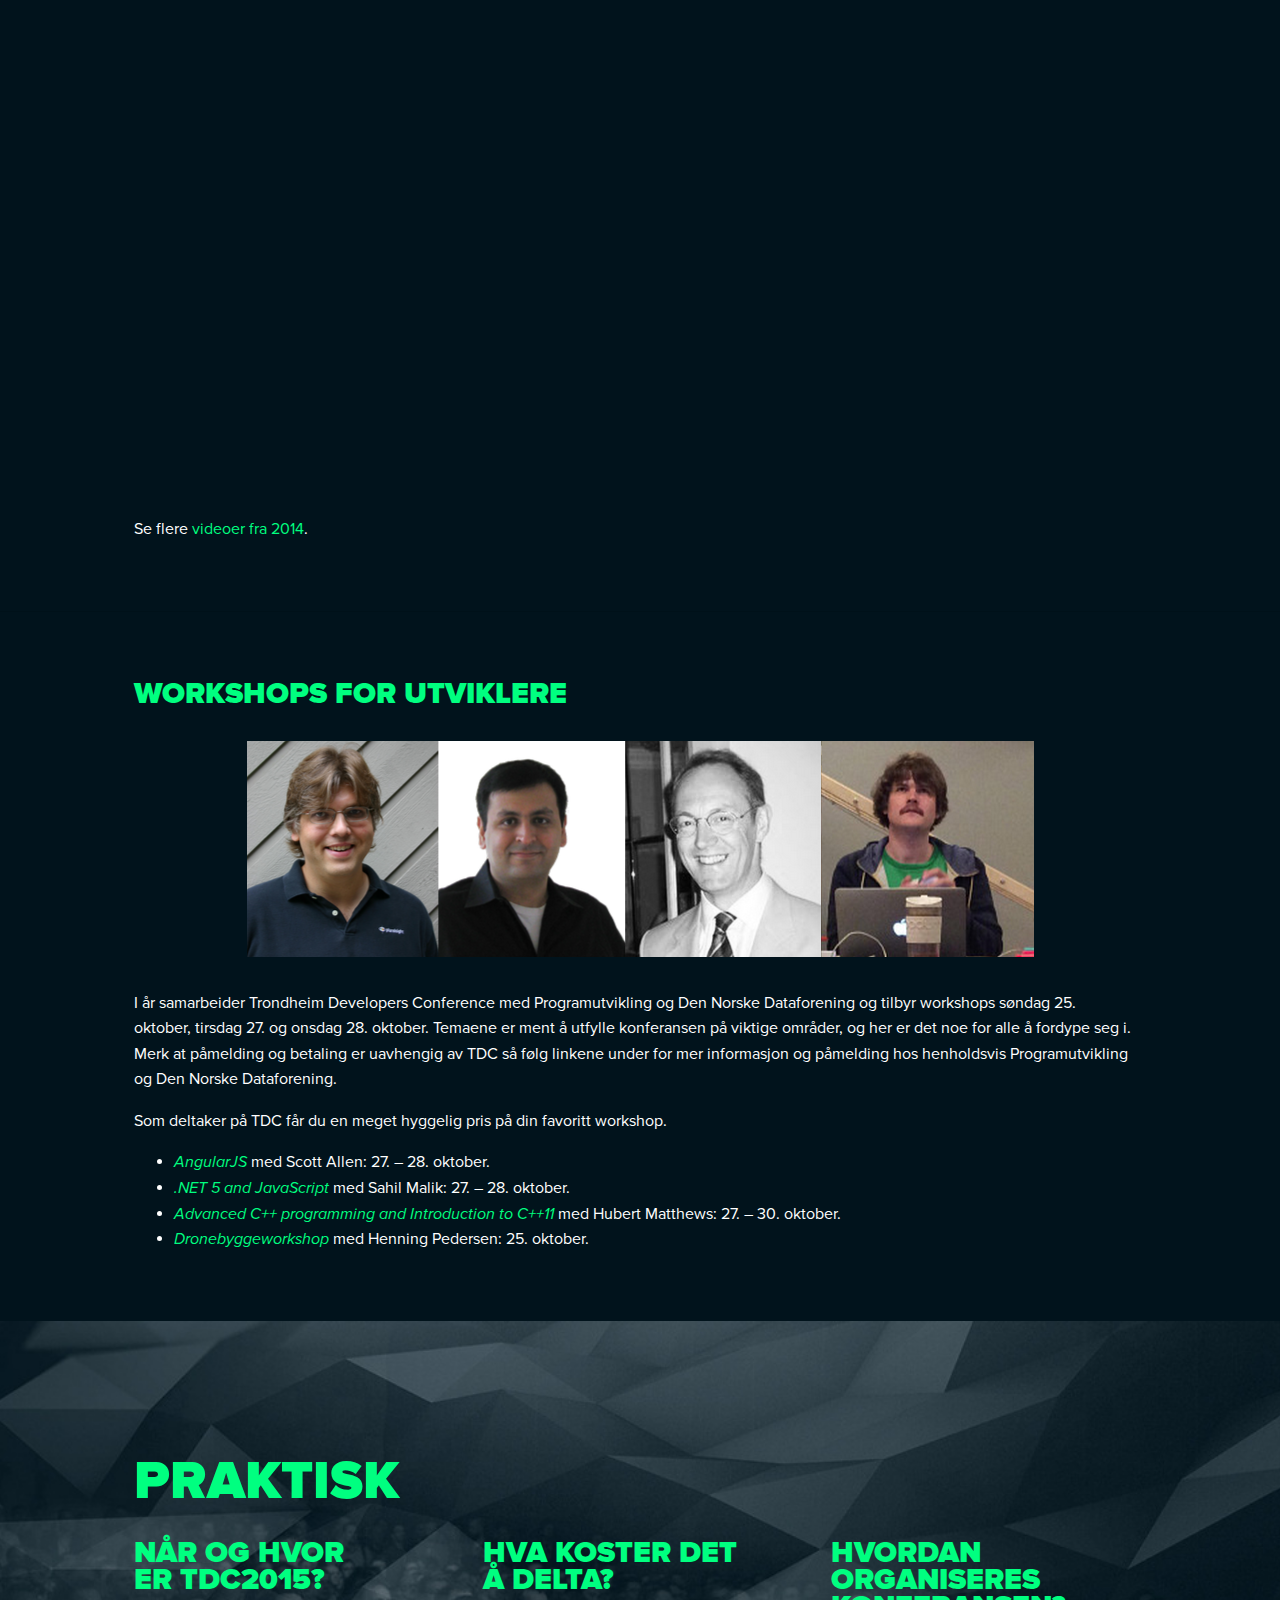
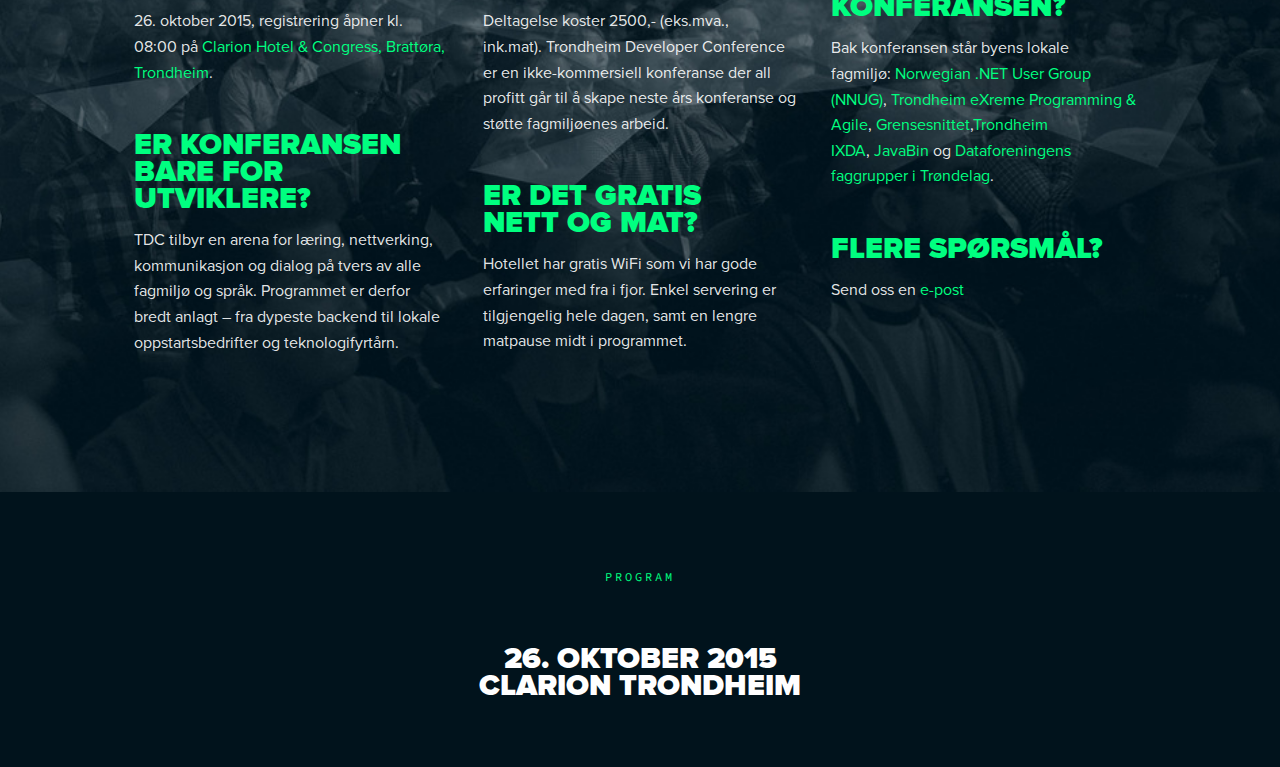
==== commit e1f8ab9a: "Source for 2015.trondheimdc.no" ====
--- a/index.html
+++ b/index.html
@@ -1,5 +1,5 @@
 <!doctype html>
-<html xmlns:og="http://opengraphprotocol.org/schema/" xmlns:fb="http://www.facebook.com/2008/fbml" xmlns:website="http://ogp.me/ns/website" lang="en-US" itemscope itemtype="http://schema.org/WebPage"  class="touch-styles squarespace-damask">
+<html xmlns:og="https://opengraphprotocol.org/schema/" xmlns:fb="https://www.facebook.com/2008/fbml" xmlns:website="https://ogp.me/ns/website" lang="en-US" itemscope itemtype="https://schema.org/WebPage"  class="touch-styles squarespace-damask">
   <head>
     <meta http-equiv="X-UA-Compatible" content="IE=edge,chrome=1">
     
@@ -10,20 +10,20 @@
 <meta charset="utf-8" />
 <title>Trondheim Developer Conference</title>
 <link rel="shortcut icon" type="image/x-icon" href="/favicon.ico"/>
-<link rel="canonical" href="http://2015.trondheimdc.no/"/>
+<link rel="canonical" href="https://2015.trondheimdc.no/"/>
 <meta property="og:site_name" content="Trondheim Developer Conference"/>
 <meta property="og:title" content="Welcome"/>
-<meta property="og:url" content="http://2015.trondheimdc.no/"/>
+<meta property="og:url" content="https://2015.trondheimdc.no/"/>
 <meta property="og:type" content="website"/>
 <meta property="og:image" content="/static/tdc-logo.png"/>
 <meta itemprop="name" content="Welcome"/>
-<meta itemprop="url" content="http://2015.trondheimdc.no/"/>
+<meta itemprop="url" content="https://2015.trondheimdc.no/"/>
 <meta itemprop="thumbnailUrl" content="/static/tdc-logo.png"/>
 <link rel="image_src" href="/static/tdc-logo.png" />
 <meta itemprop="image" content="/static/tdc-logo.png"/>
 <meta name="twitter:title" content="Welcome"/>
 <meta name="twitter:image" content="/static/tdc-logo.png"/>
-<meta name="twitter:url" content="http://2015.trondheimdc.no/"/>
+<meta name="twitter:url" content="https://2015.trondheimdc.no/"/>
 <meta name="twitter:card" content="summary"/>
 <meta name="description" content="" />
 <script type="text/javascript">SQUARESPACE_ROLLUPS = {};</script>
@@ -41,20 +41,20 @@
 parseInt(e,10)/100*l["offset"+c.substr(0,1).toUpperCase()+c.substr(1)];break;case "number":d=parseInt(e,10)}!f&&0!==d&&!a.getAttribute("src")&&(d=0);return d}b=b||this._getDataFromNode(a);if(!b.source)return!1;var d=a.offsetWidth,e=a.offsetHeight,l=a.parentNode,g=this;this._resetAlt(a,function(){d=c("width",d);e=c("height",e)});0===d&&0===e?(d=b.dimensions.width,e=b.dimensions.height):0===d?d=this.getDimensionForValue("width",e,b):0===e&&(e=this.getDimensionForValue("height",d,b));"viewport"===b.load&&
 (a.style.width=Math.floor(d)+"px",a.style.height=Math.floor(e)+"px");return this.getSquarespaceSize(d,e,b)};this._getDataFromNode=function(a,b){b=b||{};var c={focalPoint:{x:0.5,y:0.5},dimensions:{width:null,height:null},mode:"none",fitAlignment:{center:!0},load:"true",stretch:!0,fixedRatio:!1};if(b.focalPoint)c.focalPoint=b.focalPoint;else{var d=a.getAttribute("data-image-focal-point");if(d&&(d=d.split(","))&&2==d.length)c.focalPoint={x:parseFloat(d[0]),y:parseFloat(d[1])}}if(b.dimensions)c.dimensions=
 b.dimensions;else if((d=a.getAttribute("data-image-dimensions"))&&(d=d.split("x"))&&2==d.length)c.dimensions={width:parseInt(d[0],10),height:parseInt(d[1],10)};b.mode?c.mode=b.mode:a.parentNode&&(d=a.parentNode.className,-1!==d.indexOf("content-fill")?c.mode="fill":-1!==d.indexOf("content-fit")&&(c.mode="fit"));if("fit"===c.mode&&a.parentNode&&(d=b.fitAlignment||a.getAttribute("data-alignment")||a.parentNode.getAttribute("data-alignment")))c.fitAlignment={top:-1!==d.indexOf("top"),left:-1!==d.indexOf("left"),
-center:-1!==d.indexOf("center"),right:-1!==d.indexOf("right"),bottom:-1!==d.indexOf("bottom")};if(b.load)c.load=b.load;else if(d=a.getAttribute("data-load"))c.load=d;if("undefined"!==typeof b.stretch)c.stretch=b.stretch;else if(d=a.getAttribute("data-image-stretch"))c.stretch="true"===d?!0:!1;c.source=b.source?b.source:a.getAttribute("data-src");if(c.source&&(-1!==c.source.indexOf("squarespace.com")||-1!==c.source.indexOf("squarespace.net"))&&"http:"===c.source.substr(0,5)&&"https"===window.location.protocol.substr(0,
-5))c.source=c.source.replace("http://","https://");if(b.fixedRatio)c.fixedRatio=b.fixedRatio;else if(d=a.getAttribute("data-fixed-ratio"))c.fixedRatio="true"==d;return c};this._stringType=function(a){return"string"===typeof a&&-1!==a.indexOf("%")?"percentage":isNaN(parseInt(a,10))?NaN:"number"};this._getStyle=function(a,b,c){var d;a.currentStyle?d=a.currentStyle[c||b]:window.getComputedStyle&&(d=document.defaultView.getComputedStyle(a,null).getPropertyValue(b));return d};this._isVisible=function(a){a=
+center:-1!==d.indexOf("center"),right:-1!==d.indexOf("right"),bottom:-1!==d.indexOf("bottom")};if(b.load)c.load=b.load;else if(d=a.getAttribute("data-load"))c.load=d;if("undefined"!==typeof b.stretch)c.stretch=b.stretch;else if(d=a.getAttribute("data-image-stretch"))c.stretch="true"===d?!0:!1;c.source=b.source?b.source:a.getAttribute("data-src");if(c.source&&(-1!==c.source.indexOf("squarespace.com")||-1!==c.source.indexOf("squarespace.net"))&&"https:"===c.source.substr(0,5)&&"https"===window.location.protocol.substr(0,
+5))c.source=c.source.replace("https://","https://");if(b.fixedRatio)c.fixedRatio=b.fixedRatio;else if(d=a.getAttribute("data-fixed-ratio"))c.fixedRatio="true"==d;return c};this._stringType=function(a){return"string"===typeof a&&-1!==a.indexOf("%")?"percentage":isNaN(parseInt(a,10))?NaN:"number"};this._getStyle=function(a,b,c){var d;a.currentStyle?d=a.currentStyle[c||b]:window.getComputedStyle&&(d=document.defaultView.getComputedStyle(a,null).getPropertyValue(b));return d};this._isVisible=function(a){a=
 a.getBoundingClientRect();return 0<=a.left&&0<=a.top||0<=a.bottom&&0<=a.right||0<=a.left&&0<=a.bottom||0<=a.right&&0<=a.top};this.getSquarespaceSize=function(a,b,c){a=Math.max(b/(c.dimensions.height/c.dimensions.width),a);"undefined"===typeof app&&"number"===typeof window.devicePixelRatio&&(a*=window.devicePixelRatio);for(b=1;b<SQUARESPACE_SIZES.length&&!(a>SQUARESPACE_SIZES[b]);b++);return SQUARESPACE_SIZES[b-1]+"w"};this.getDimensionForValue=function(a,b,c){var d=c.dimensions.width;c=c.dimensions.height;
 return"width"==a?d/c*b:"height"==a?c/d*b:NaN};this.getUrl=function(a,b){var c=b.source;return a&&("/"==c[0]||-1!=c.indexOf("squarespace.com")||-1!=c.indexOf("squarespace.net"))?(-1===c.indexOf("format="+a)&&(c=c+(-1!==c.indexOf("?")?"&":"?")+"format="+a),c):b.source};this.isValidResolution=function(a,b){a=parseInt(a,10);b=parseInt(b,10);return isNaN(a)||isNaN(b)?!0:a>b};this._resetAlt=function(a,b){var c=a.getAttribute("alt"),d=c&&0<c.length&&!a.getAttribute("src");if(d){var e=a.style.display;a.removeAttribute("alt");
 a.style.display="none";a.offsetHeight+0;a.style.display=e}b.call(this);d&&a.setAttribute("alt",c)};this.bootstrap=function(){var a=document.images;if(0<a.length)for(var b=0,c=a.length;b<c;b++)((a[b].hasAttribute?a[b].hasAttribute("data-image"):a[b].attributes["data-image"])||(a[b].hasAttribute?a[b].hasAttribute("data-src"):a[b].attributes["data-src"]))&&"false"!==(a[b].getAttribute?a[b].getAttribute("data-load"):a[b].attributes["data-load"])+""&&ImageLoader.load(a[b])}};window.ImageLoader=ImageLoader;
 window.YUI&&YUI.add("squarespace-imageloader",function(a){});
 })();</script>
-<script>Static.SQUARESPACE_CONTEXT = {"facebookAppId":"314192535267336","rollups":{"squarespace-audio-player":{"css":"/static/audio-player-76e4bfcc3f9830beb388bae2002fbe6c-min.css","js":"/static/audio-player-04671153e306d83f0ade-min.js"},"squarespace-blog-collection-list":{"css":"/static/blog-collection-list-d41d8cd98f00b204e9800998ecf8427e-min.css","js":"/static/blog-collection-list-922930a0ed8812b89756-min.js"},"squarespace-calendar-block-renderer":{"css":"/static/calendar-block-renderer-0081bda8bafd2e574bfc05218b33687d-min.css","js":"/static/calendar-block-renderer-6b79ccc92f66501423e8-min.js"},"squarespace-chartjs-helpers":{"css":"/static/chartjs-helpers-9935a41d63cf08ca108505d288c1712e-min.css","js":"/static/chartjs-helpers-382a754760232c20d4ea-min.js"},"squarespace-comments":{"css":"/static/comments-c3bfce3b3ee68f79c15eae848f30e23a-min.css","js":"/static/comments-0871ede98ae958545040-min.js"},"squarespace-dialog":{"css":"/static/dialog-be200ed7f5c57483743a18984283b649-min.css","js":"/static/dialog-8cd3df35a54f8f0707d6-min.js"},"squarespace-events-collection":{"css":"/static/events-collection-0081bda8bafd2e574bfc05218b33687d-min.css","js":"/static/events-collection-8e76eea76fd9b86994fb-min.js"},"squarespace-image-zoom":{"css":"/static/image-zoom-ae974921915aeccaff8ad60c60e19c31-min.css","js":"/static/image-zoom-cfcf0cc7c1136ff0f89f-min.js"},"squarespace-pinterest":{"css":"/static/pinterest-d41d8cd98f00b204e9800998ecf8427e-min.css","js":"/static/pinterest-18e422e462ed466d5f06-min.js"},"squarespace-product-quick-view":{"css":"/static/product-quick-view-bb658543b4283f335502f712d3cf5696-min.css","js":"/static/product-quick-view-e5baa4087e31d94ec484-min.js"},"squarespace-products-collection-item-v2":{"css":"/static/products-collection-item-v2-ae974921915aeccaff8ad60c60e19c31-min.css","js":"/static/products-collection-item-v2-4c84f0adfebe77142590-min.js"},"squarespace-products-collection-list-v2":{"css":"/static/products-collection-list-v2-ae974921915aeccaff8ad60c60e19c31-min.css","js":"/static/products-collection-list-v2-941fad5f2c9a56930002-min.js"},"squarespace-search-page":{"css":"/static/search-page-feb7768f9a9907b47ac689b118f3db8e-min.css","js":"/static/search-page-ea634c205a008f5b1dd0-min.js"},"squarespace-share-buttons":{"js":"/static/share-buttons-53c0930abbddc576fdb0-min.js"},"squarespace-simple-liking":{"css":"/static/simple-liking-09fa291ec2800c97714f0d157fd0a6ca-min.css","js":"/static/simple-liking-14924b36bf76dd03f45a-min.js"},"squarespace-social-buttons":{"css":"/static/social-buttons-578fb344ac92d6ab44d6030c1b952622-min.css","js":"/static/social-buttons-31bac8449015a4de0543-min.js"},"squarespace-tourdates":{"css":"/static/tourdates-b5e2052fe27121e052bbe8ad40ba5c3e-min.css","js":"/static/tourdates-bdd16c591fcd8014e5a9-min.js"}},"pageType":1,"website":{"id":"55579619e4b00de931efbdfe","identifier":"eirik-backer-1t6c","websiteType":1,"contentModifiedOn":1447970100493,"cloneable":false,"siteStatus":{},"language":"en-US","timeZone":"Europe/Oslo","machineTimeZoneOffset":3600000,"timeZoneOffset":3600000,"timeZoneAbbr":"CET","siteTitle":"Trondheim Developer Conference","siteDescription":"","location":{"mapZoom":10.0,"mapLat":63.360558781947304,"mapLng":10.379946598828171,"markerLat":63.439959,"markerLng":10.403663599999959,"addressTitle":"Trondheim Developer Conference","addressLine1":"1 Bratt\u00F8rkaia","addressLine2":"Trondheim, S\u00F8r-Tr\u00F8ndelag, 7010","addressCountry":"Norway"},"logoImageId":"5557a04be4b0bd6828826610","shareButtonOptions":{"5":true,"3":true,"8":true,"1":true,"2":true,"4":true,"6":true,"7":true},"logoImageUrl":"/static/tdc-logo.png","authenticUrl":"http://2015.trondheimdc.no","baseUrl":"http://2015.trondheimdc.no","primaryDomain":"2015.trondheimdc.no","typekitId":"","statsMigrated":false,"imageMetadataProcessingEnabled":false},"websiteSettings":{"id":"55579619e4b00de931efbe01","websiteId":"55579619e4b00de931efbdfe","type":"Non-Profit","subjects":[],"simpleLikingEnabled":true,"mobileInfoBarSettings":{"isContactEmailEnabled":false,"isContactPhoneNumberEnabled":false,"isLocationEnabled":false,"isBusinessHoursEnabled":false},"lastAgreedTermsOfService":2,"defaultPostFormat":"%y/%m/%d/%t","commentLikesAllowed":true,"commentAnonAllowed":true,"commentThreaded":true,"commentApprovalRequired":false,"commentAvatarsOn":true,"commentSortType":2,"commentFlagThreshold":0,"commentFlagsAllowed":true,"commentEnableByDefault":true,"commentDisableAfterDaysDefault":0,"disqusShortname":"","homepageTitleFormat":"%s","collectionTitleFormat":"%c \u2014 %s","itemTitleFormat":"%i \u2014 %s","commentsEnabled":true,"contactPhoneNumber":"+4799375446","businessHours":{"monday":{"text":"08:00 to 17:00","ranges":[{"from":480,"to":1020}]},"tuesday":{"text":"08:00 to 17:00","ranges":[{"from":480,"to":1020}]},"wednesday":{"text":"08:00 to 17:00","ranges":[{"from":480,"to":1020}]},"thursday":{"text":"08:00 to 17:00","ranges":[{"from":480,"to":1020}]},"friday":{"text":"08:00 to 17:00","ranges":[{"from":480,"to":1020}]}},"contactEmail":"connect@trondheimdc.no","allowSquarespacePromotion":true,"storeSettings":{"returnPolicy":null,"termsOfService":null,"privacyPolicy":null,"orderRefundedSubjectFormat":"%s: Order #%o Refunded","orderRefundedTitleFormat":"Order Refunded: #%o","paymentSettings":{},"expressCheckout":false,"useLightCart":false,"showNoteField":false,"currenciesSupported":["USD","CAD","GBP","AUD","EUR","CHF"],"defaultCurrency":"USD","selectedCurrency":"USD","measurementStandard":1,"showCustomCheckoutForm":false,"enableMailingListOptInByDefault":true,"contactLocation":{"mapLat":63.4332345,"mapLng":10.403574599999956,"markerLat":63.4332345,"markerLng":10.403574599999956,"addressLine1":"c/o Webstep 42 Kj\u00F8pmannsgata","addressLine2":"Trondheim, S\u00F8r-Tr\u00F8ndelag, 7010","addressCountry":"Norway"},"businessName":"DND Tr\u00F8ndelag TDC","sameAsRetailLocation":false,"businessId":" 971377763","stripeConnected":false,"isLive":false,"storeState":3},"useEscapeKeyToLogin":false,"ssBadgeType":1,"ssBadgePosition":4,"ssBadgeVisibility":1,"ssBadgeDevices":1,"pinterestOverlayOptions":{"mode":"disabled"}},"websiteCloneable":false,"collection":{"title":"Welcome","id":"55849761e4b09ff6f50eb3de","fullUrl":"/","type":1},"subscribed":false,"appDomain":"squarespace.com","secureDomain":"https://eirik-backer-1t6c.squarespace.com","templateTweakable":true,"tweakJSON":{"aspect-ratio":"Auto","design":"Slideshow","gallery-arrow-style":"No Background","gallery-aspect-ratio":"3:2 Standard","gallery-auto-crop":"true","gallery-autoplay":"false","gallery-controls":"Arrows","gallery-design":"Grid","gallery-info-overlay":"Show on Hover","gallery-loop":"false","gallery-navigation":"Bullets","gallery-show-arrows":"true","gallery-transitions":"Fade","galleryArrowBackground":"rgba(34,34,34,1)","galleryArrowColor":"rgba(255,255,255,1)","galleryAutoplaySpeed":"3","galleryCircleColor":"rgba(255,255,255,1)","galleryInfoBackground":"rgba(0, 0, 0, .7)","galleryThumbnailSize":"100px","grid-aspect-ratio":"1:1 (Square)","gridSize":"350px","gridSpacing":"20px","headerPadding":"30px","homepage-index-nav":"Show On Scroll","logoWidth":"70px","product-gallery-auto-crop":"false","product-image-auto-crop":"false","siteTitleContainerWidth":"255px","slideshow-aspect-ratio":"16:9 (Widescreen)","slideshow-autoplay":"true","slideshow-transition":"Fade"},"templateId":"52e96934e4b0ea14d0f64568","pageFeatures":[1,2,4],"impersonatedSession":false,"demoCollections":[{"collectionId":"53ffa0f5e4b0cc3b4f351dbc","deleted":true},{"collectionId":"542f3f0be4b0066f730c85de","deleted":true},{"collectionId":"53fe02f7e4b0e1f6ca3a439a","deleted":true},{"collectionId":"53fe0300e4b08eb2b2f62149","deleted":true},{"collectionId":"53fe0725e4b0eb859e9c0200","deleted":true},{"collectionId":"53fe0788e4b079d3f1855869","deleted":true},{"collectionId":"53ff7e60e4b0c94d6dba5d7a","deleted":true},{"collectionId":"53ffa0d2e4b087ce368202dc","deleted":true},{"collectionId":"5409ee1ae4b071521af5335e","deleted":true},{"collectionId":"5409ee24e4b0c6cf504c646f","deleted":true},{"collectionId":"5409ee71e4b0b3642fedd4c7","deleted":true},{"collectionId":"5409efdae4b0c6cf504c67fb","deleted":true},{"collectionId":"5409f237e4b0bb88c07f0415","deleted":true},{"collectionId":"5433f167e4b07925192c20ca","deleted":true},{"collectionId":"53ffa897e4b087ce3682130b","deleted":true}],"isFacebookTab":false,"tzData":{"zones":[[60,"EU","CE%sT",null]],"rules":{"EU":[[1981,"max",null,"Mar","lastSun","1:00u","1:00","S"],[1996,"max",null,"Oct","lastSun","1:00u","0",null]]}}}; SquarespaceFonts.loadViaContext(); Squarespace.load(window); </script>
-
-<link rel="alternate" type="application/rss+xml" title="RSS Feed" href="http://2015.trondheimdc.no/home?format=RSS" />
+<script>Static.SQUARESPACE_CONTEXT = {"facebookAppId":"314192535267336","rollups":{"squarespace-audio-player":{"css":"/static/audio-player-76e4bfcc3f9830beb388bae2002fbe6c-min.css","js":"/static/audio-player-04671153e306d83f0ade-min.js"},"squarespace-blog-collection-list":{"css":"/static/blog-collection-list-d41d8cd98f00b204e9800998ecf8427e-min.css","js":"/static/blog-collection-list-922930a0ed8812b89756-min.js"},"squarespace-calendar-block-renderer":{"css":"/static/calendar-block-renderer-0081bda8bafd2e574bfc05218b33687d-min.css","js":"/static/calendar-block-renderer-6b79ccc92f66501423e8-min.js"},"squarespace-chartjs-helpers":{"css":"/static/chartjs-helpers-9935a41d63cf08ca108505d288c1712e-min.css","js":"/static/chartjs-helpers-382a754760232c20d4ea-min.js"},"squarespace-comments":{"css":"/static/comments-c3bfce3b3ee68f79c15eae848f30e23a-min.css","js":"/static/comments-0871ede98ae958545040-min.js"},"squarespace-dialog":{"css":"/static/dialog-be200ed7f5c57483743a18984283b649-min.css","js":"/static/dialog-8cd3df35a54f8f0707d6-min.js"},"squarespace-events-collection":{"css":"/static/events-collection-0081bda8bafd2e574bfc05218b33687d-min.css","js":"/static/events-collection-8e76eea76fd9b86994fb-min.js"},"squarespace-image-zoom":{"css":"/static/image-zoom-ae974921915aeccaff8ad60c60e19c31-min.css","js":"/static/image-zoom-cfcf0cc7c1136ff0f89f-min.js"},"squarespace-pinterest":{"css":"/static/pinterest-d41d8cd98f00b204e9800998ecf8427e-min.css","js":"/static/pinterest-18e422e462ed466d5f06-min.js"},"squarespace-product-quick-view":{"css":"/static/product-quick-view-bb658543b4283f335502f712d3cf5696-min.css","js":"/static/product-quick-view-e5baa4087e31d94ec484-min.js"},"squarespace-products-collection-item-v2":{"css":"/static/products-collection-item-v2-ae974921915aeccaff8ad60c60e19c31-min.css","js":"/static/products-collection-item-v2-4c84f0adfebe77142590-min.js"},"squarespace-products-collection-list-v2":{"css":"/static/products-collection-list-v2-ae974921915aeccaff8ad60c60e19c31-min.css","js":"/static/products-collection-list-v2-941fad5f2c9a56930002-min.js"},"squarespace-search-page":{"css":"/static/search-page-feb7768f9a9907b47ac689b118f3db8e-min.css","js":"/static/search-page-ea634c205a008f5b1dd0-min.js"},"squarespace-share-buttons":{"js":"/static/share-buttons-53c0930abbddc576fdb0-min.js"},"squarespace-simple-liking":{"css":"/static/simple-liking-09fa291ec2800c97714f0d157fd0a6ca-min.css","js":"/static/simple-liking-14924b36bf76dd03f45a-min.js"},"squarespace-social-buttons":{"css":"/static/social-buttons-578fb344ac92d6ab44d6030c1b952622-min.css","js":"/static/social-buttons-31bac8449015a4de0543-min.js"},"squarespace-tourdates":{"css":"/static/tourdates-b5e2052fe27121e052bbe8ad40ba5c3e-min.css","js":"/static/tourdates-bdd16c591fcd8014e5a9-min.js"}},"pageType":1,"website":{"id":"55579619e4b00de931efbdfe","identifier":"eirik-backer-1t6c","websiteType":1,"contentModifiedOn":1447970100493,"cloneable":false,"siteStatus":{},"language":"en-US","timeZone":"Europe/Oslo","machineTimeZoneOffset":3600000,"timeZoneOffset":3600000,"timeZoneAbbr":"CET","siteTitle":"Trondheim Developer Conference","siteDescription":"","location":{"mapZoom":10.0,"mapLat":63.360558781947304,"mapLng":10.379946598828171,"markerLat":63.439959,"markerLng":10.403663599999959,"addressTitle":"Trondheim Developer Conference","addressLine1":"1 Bratt\u00F8rkaia","addressLine2":"Trondheim, S\u00F8r-Tr\u00F8ndelag, 7010","addressCountry":"Norway"},"logoImageId":"5557a04be4b0bd6828826610","shareButtonOptions":{"5":true,"3":true,"8":true,"1":true,"2":true,"4":true,"6":true,"7":true},"logoImageUrl":"/static/tdc-logo.png","authenticUrl":"https://2015.trondheimdc.no","baseUrl":"https://2015.trondheimdc.no","primaryDomain":"2015.trondheimdc.no","typekitId":"","statsMigrated":false,"imageMetadataProcessingEnabled":false},"websiteSettings":{"id":"55579619e4b00de931efbe01","websiteId":"55579619e4b00de931efbdfe","type":"Non-Profit","subjects":[],"simpleLikingEnabled":true,"mobileInfoBarSettings":{"isContactEmailEnabled":false,"isContactPhoneNumberEnabled":false,"isLocationEnabled":false,"isBusinessHoursEnabled":false},"lastAgreedTermsOfService":2,"defaultPostFormat":"%y/%m/%d/%t","commentLikesAllowed":true,"commentAnonAllowed":true,"commentThreaded":true,"commentApprovalRequired":false,"commentAvatarsOn":true,"commentSortType":2,"commentFlagThreshold":0,"commentFlagsAllowed":true,"commentEnableByDefault":true,"commentDisableAfterDaysDefault":0,"disqusShortname":"","homepageTitleFormat":"%s","collectionTitleFormat":"%c \u2014 %s","itemTitleFormat":"%i \u2014 %s","commentsEnabled":true,"contactPhoneNumber":"+4799375446","businessHours":{"monday":{"text":"08:00 to 17:00","ranges":[{"from":480,"to":1020}]},"tuesday":{"text":"08:00 to 17:00","ranges":[{"from":480,"to":1020}]},"wednesday":{"text":"08:00 to 17:00","ranges":[{"from":480,"to":1020}]},"thursday":{"text":"08:00 to 17:00","ranges":[{"from":480,"to":1020}]},"friday":{"text":"08:00 to 17:00","ranges":[{"from":480,"to":1020}]}},"contactEmail":"connect@trondheimdc.no","allowSquarespacePromotion":true,"storeSettings":{"returnPolicy":null,"termsOfService":null,"privacyPolicy":null,"orderRefundedSubjectFormat":"%s: Order #%o Refunded","orderRefundedTitleFormat":"Order Refunded: #%o","paymentSettings":{},"expressCheckout":false,"useLightCart":false,"showNoteField":false,"currenciesSupported":["USD","CAD","GBP","AUD","EUR","CHF"],"defaultCurrency":"USD","selectedCurrency":"USD","measurementStandard":1,"showCustomCheckoutForm":false,"enableMailingListOptInByDefault":true,"contactLocation":{"mapLat":63.4332345,"mapLng":10.403574599999956,"markerLat":63.4332345,"markerLng":10.403574599999956,"addressLine1":"c/o Webstep 42 Kj\u00F8pmannsgata","addressLine2":"Trondheim, S\u00F8r-Tr\u00F8ndelag, 7010","addressCountry":"Norway"},"businessName":"DND Tr\u00F8ndelag TDC","sameAsRetailLocation":false,"businessId":" 971377763","stripeConnected":false,"isLive":false,"storeState":3},"useEscapeKeyToLogin":false,"ssBadgeType":1,"ssBadgePosition":4,"ssBadgeVisibility":1,"ssBadgeDevices":1,"pinterestOverlayOptions":{"mode":"disabled"}},"websiteCloneable":false,"collection":{"title":"Welcome","id":"55849761e4b09ff6f50eb3de","fullUrl":"/","type":1},"subscribed":false,"appDomain":"squarespace.com","secureDomain":"https://eirik-backer-1t6c.squarespace.com","templateTweakable":true,"tweakJSON":{"aspect-ratio":"Auto","design":"Slideshow","gallery-arrow-style":"No Background","gallery-aspect-ratio":"3:2 Standard","gallery-auto-crop":"true","gallery-autoplay":"false","gallery-controls":"Arrows","gallery-design":"Grid","gallery-info-overlay":"Show on Hover","gallery-loop":"false","gallery-navigation":"Bullets","gallery-show-arrows":"true","gallery-transitions":"Fade","galleryArrowBackground":"rgba(34,34,34,1)","galleryArrowColor":"rgba(255,255,255,1)","galleryAutoplaySpeed":"3","galleryCircleColor":"rgba(255,255,255,1)","galleryInfoBackground":"rgba(0, 0, 0, .7)","galleryThumbnailSize":"100px","grid-aspect-ratio":"1:1 (Square)","gridSize":"350px","gridSpacing":"20px","headerPadding":"30px","homepage-index-nav":"Show On Scroll","logoWidth":"70px","product-gallery-auto-crop":"false","product-image-auto-crop":"false","siteTitleContainerWidth":"255px","slideshow-aspect-ratio":"16:9 (Widescreen)","slideshow-autoplay":"true","slideshow-transition":"Fade"},"templateId":"52e96934e4b0ea14d0f64568","pageFeatures":[1,2,4],"impersonatedSession":false,"demoCollections":[{"collectionId":"53ffa0f5e4b0cc3b4f351dbc","deleted":true},{"collectionId":"542f3f0be4b0066f730c85de","deleted":true},{"collectionId":"53fe02f7e4b0e1f6ca3a439a","deleted":true},{"collectionId":"53fe0300e4b08eb2b2f62149","deleted":true},{"collectionId":"53fe0725e4b0eb859e9c0200","deleted":true},{"collectionId":"53fe0788e4b079d3f1855869","deleted":true},{"collectionId":"53ff7e60e4b0c94d6dba5d7a","deleted":true},{"collectionId":"53ffa0d2e4b087ce368202dc","deleted":true},{"collectionId":"5409ee1ae4b071521af5335e","deleted":true},{"collectionId":"5409ee24e4b0c6cf504c646f","deleted":true},{"collectionId":"5409ee71e4b0b3642fedd4c7","deleted":true},{"collectionId":"5409efdae4b0c6cf504c67fb","deleted":true},{"collectionId":"5409f237e4b0bb88c07f0415","deleted":true},{"collectionId":"5433f167e4b07925192c20ca","deleted":true},{"collectionId":"53ffa897e4b087ce3682130b","deleted":true}],"isFacebookTab":false,"tzData":{"zones":[[60,"EU","CE%sT",null]],"rules":{"EU":[[1981,"max",null,"Mar","lastSun","1:00u","1:00","S"],[1996,"max",null,"Oct","lastSun","1:00u","0",null]]}}}; SquarespaceFonts.loadViaContext(); Squarespace.load(window); </script>
+
+<link rel="alternate" type="application/rss+xml" title="RSS Feed" href="https://2015.trondheimdc.no/home?format=RSS" />
 <script type="text/javascript" src="/static/fiskenfont.js"></script>
 <script type="text/javascript">try{Typekit.load();}catch(e){}</script>
 <link rel="stylesheet" type="text/css" href="//fonts.googleapis.com/css?family=Abel:400|Source+Code+Pro:400,400italic,700normal,700italic,300,300italic"/>
-<script type="application/ld+json">{"@context":"http://schema.org","@type":"LocalBusiness","openingHours":"Mo 08:00-17:00, Tu 08:00-17:00, We 08:00-17:00, Th 08:00-17:00, Fr 08:00-17:00"}</script><!--[if gte IE 9]> <link rel="stylesheet" type="text/css" href="/static/site_1.css"/><link rel="stylesheet" type="text/css" href="/static/site_2.css"/><link rel="stylesheet" type="text/css" href="/static/site_3.css"/><link rel="stylesheet" type="text/css" href="/static/site_4.css"/><![endif]-->
+<script type="application/ld+json">{"@context":"https://schema.org","@type":"LocalBusiness","openingHours":"Mo 08:00-17:00, Tu 08:00-17:00, We 08:00-17:00, Th 08:00-17:00, Fr 08:00-17:00"}</script><!--[if gte IE 9]> <link rel="stylesheet" type="text/css" href="/static/site_1.css"/><link rel="stylesheet" type="text/css" href="/static/site_2.css"/><link rel="stylesheet" type="text/css" href="/static/site_3.css"/><link rel="stylesheet" type="text/css" href="/static/site_4.css"/><![endif]-->
 <!--[if lt IE 9]><script src="//static.squarespace.com"></script><link rel="stylesheet" type="text/css" href="/static/style_noMedia_1.css"/><link rel="stylesheet" type="text/css" href="/static/style_noMedia_2.css"/><link rel="stylesheet" type="text/css" href="/static/style_noMedia_3.css"/><link rel="stylesheet" type="text/css" href="/static/style_noMedia_4.css"/><![endif]-->
 <!--[if !IE]> --><link rel="stylesheet" type="text/css" href="/static/site.css"/><!-- <![endif]-->
 <!-- End of Squarespace Headers -->
@@ -317,7 +317,7 @@
         
         <div class="content page-content has-main-image tmpl-loading" id="tdc-2015-page" data-url-id="tdc-2015">
           <div class="content-inner has-content">
-            <div class="sqs-layout sqs-grid-12 columns-12" data-type="page" data-updated-on="1445021751036" id="page-5621434ae4b08ff533e18966"><div class="row sqs-row"><div class="col sqs-col-5 span-5"><div class="sqs-block code-block sqs-block-code" data-block-type="23" id="block-yui_3_17_2_29_1431805081036_9835"><div class="sqs-block-content"><svg xmlns="http://www.w3.org/2000/svg" width="100%" viewBox="0 0 209.76 90.71" fill="#00ff80"><path d="M66.468.905l-.077.002-10.568 1.093-16.87-.713-18.353-.417h-18.417c-.54 0-.943.329-1.004.824l-1.17 10.583-.009.15 1 8.364c.063.477.446.835.937.872l11.027.716h.101l8.919-.729.555 13.427.397 15.16-.093 14.791-.89 14.354.621 9.913c.032.489.423.85.951.873l9.186.459.042.081h.353l11.979-1.227c.532-.055.919-.491.902-1.016l-.363-9.89-.901-13.068 1.083-14.572-.315-28.895 12.894.137h7.268c.544 0 .987-.42 1.008-.955l.813-19.275c.013-.288-.097-.559-.325-.781-.189-.168-.43-.261-.681-.261zm-4.182 19.132l-3.044.029-.291-1.969 3.335 1.94zm-3.408-4.046l6.43-10.571-.588 13.968-5.842-3.397zm-35.156-6.247l-1.29 8.246-2.111-3.912 3.401-4.334zm-17.055 7.818l-3.803 1.815-.617-5.152 4.42 3.337zm12.638-12.252l1.387-2.357 2.474 2.766-3.861-.409zm.109 14.538l-4.351.354 1.438-1.666 2.913 1.312zm-3.845-11.275l-1.16 1.971.719-2.786.441.815zm2.027-3.355l-2.564-.3-6.649-2.052h10.608l-1.395 2.352zm-1.156 4.969l1.998 3.703-2.365 2.74-2.705-1.217 3.072-5.226zm7.176-2.851l-4.108 5.236-2.141-3.969 1.068-1.816 5.181.549zm-11.632 12.278l-2.312-1.743 1.946-.936.366 2.679zm-4.193-11.393l-3.607-5.02 8.552 2.669-4.945 2.351zm.923 1.223l4.971-2.388-1.774 6.878-3.197-4.49zm-2.356-.6l-4.168 2.025.752-6.823 3.416 4.798zm.92 1.294l3.792 5.323-2.809 1.341-5.76-4.347 4.777-2.317zm.805 8.492l2.056 1.551-4.677-.305 2.621-1.246zm6.928-.767l-1.452 1.683-.34-2.489 1.792.806zm2.554-.561l1.669-1.933 1.915 3.547-3.584-1.614zm39.688 1.579l-1.35-1.166 1.117-.378.233 1.544zm-2.968-.494l2.054 1.773-6.806-.074 4.752-1.699zm-7.582-8.682l-5.695-6.385 12.408.573-6.713 5.812zm.458 2.744l5.441 4.646-7.03 2.511 1.589-7.157zm8.444 3.719l-.956.323-2.224-1.9 3.18 1.577zm-7.395-5.405l6.952-6.021 1.51 10.208-8.462-4.187zm-2.829-.186l-8.634 3.516 2.673-10.2 5.961 6.684zm-5.391 73.797l3.035 3.345-7.454.786 4.419-4.131zm-14.225-76.081l8.208 6.933-9.927 4.056 1.719-10.989zm14.376 30.277l3.481-3.071.122 11.206-3.603-8.135zm-7.727 32.66l2.185-6.737 6.846 1.468-9.031 5.269zm2.707-8.449l1.114-3.812 4.983 5.123-6.097-1.311zm-.769-3.767l-.989 3.39-3.8-.82 4.789-2.57zm-4.665 13.824l-5.379 4.301 1.976-8.157 3.403 3.856zm4.715-56.099l-2.429 12.007-7.565-7.925 9.994-4.082zm7.653 15.169l1.472-4.813.058 5.181-1.53-.368zm-1.082 3.541l.561-1.834 1.192.286-1.753 1.548zm-6.244-3.468l5.057 1.213-1.045 3.417-4.012-4.63zm5.579-.494l-6.037-1.45 8.556-6.788-2.519 8.238zm-6.12 25.843l-6.194 3.323-.405-7.298 6.599 3.975zm-7.456 9.791l.512-2.113 1.472 4.36-1.984-2.247zm-.938-2.803l-.332 1.368-.517-.584.849-.784zm10.705-25.786l-8.794 3.62 2.374-4.951 6.42 1.331zm-10.623-3.795l4.833-2.477-1.511 3.165-3.322-.688zm1.347 11.989l5.548 7.923-5.287-3.187-.261-4.736zm-1.031 15.091l-1.318 1.218.037-5.891 1.281 4.673zm-.831-9.807l.369.221.078 1.405-.447-1.626zm-.213-2.355l.472-1.526.155 2.132-.548-.359-.079-.247zm.116-5.838l-.445 1.333-.094-3.569.559 1.833c-.024.09-.033.181-.028.273l.008.13zm1.054-2.348l-1.634-5.382 3.824.792-2.19 4.59zm4.454-5.717l1.834-3.828 4.442 5.126-6.276-1.298zm.246-5.414l-6.518 3.332-.438-10.62 6.956 7.288zm-6.004 37.21l-.411 1.696.125-2.021.286.325zm8.598-38.987l2.376-11.734 7.025 4.278-9.401 7.456zm-5.09 34.624l4.314.93-1.962 6.052-2.352-6.982zm13.608 4.193l-2.912 8.314-6.582-2.783 9.494-5.531zm-3.429 9.792l-.788 2.254-3.81-4.197 4.598 1.943zm3.636 1.532l-2.606.949.625-1.786 1.981.837zm-1.526 2.46l-.715.669-.278-.306.993-.363zm.064-4.772l2.155-6.156.498 7.275-2.653-1.119zm-3.905-18.913l6.681-4.715-.803 10.759-5.878-6.044zm-9.508-13.532l11.282-4.646 5.044 11.381v.071l-7.739 5.461-8.587-12.267zm9.863-28.394l8.289-3.377-1.648 7.422-6.641-4.045zm-2.401-1.569l-8.143-6.881 10.867-3.528-2.724 10.409zm-1.521-10.905l-8.136 2.642-2.617-2.926 10.753.284zm-4.857 72.964l-4.199 9.312-.356-5.669 4.555-3.643zm-3.568 12.272l5.406-11.989 1.485 12.381-6.891-.392zm13.809-5.264l-5.205 4.864-1.464-12.208 6.669 7.344zm2.51.106l2.393-2.239.186 5.078-2.579-2.839zm15.556-79.255l7.769-.797-6.347 10.433-1.422-9.636zm80.356 33.741l-.973-12.999c-.008-.162-.072-.28-.098-.319l-3.99-9.875c-.059-.142-.158-.278-.275-.376l-11.381-9.963c-.1-.088-.219-.155-.373-.208l-6.205-1.875-5.123-1.692c-.107-.041-.223-.062-.398-.062-.008 0-8.139.628-8.139.628l-7.071-.869-.094-.031-12.447.442-10.203-.004c-.381 0-.614.165-.746.308-.189.208-.286.501-.259.778l.537 6.116-.494 10.011v.124l1.731 13.778-2.418 5.497c-.066.154-.093.322-.078.49l.989 10.492-.631 14.157c-.012.251.072.497.239.692l1.857 2.167-2.261 11.956-.015.247.359 5.777.181 6.672c.016.529.459.945 1.009.945h21.877l10.457-.396 11.811-1.201c.115-.009.213-.03.344-.083l5.725-2.708 4.799-2.524c.123-.069.221-.151.301-.252l7.125-8.976.133-.22 2.705-6.135.039-.121 1.48-6.437.199-.104-.002-11.858-.223-11.989zm-39.713-35.053l-3.526 2.233-.045-2.668 3.571.435zm34.207 17.708l.076-1.332.895 2.221-.971-.889zm-.137 2.447l.016-.279.471.433-.487-.154zm3.631 27.384l-1.871 1.948.348-3.209 1.523 1.261zm.225 1.753v6.637l-2.41-4.052 2.41-2.585zm-9.43 19.035l-2.633 5.121-1.938-3.031 4.571-2.09zm-20.726 7.29l-.929 1.726-.411-3.839 1.34 2.113zm-4.847 7.691l.967 2.48-5.61.246 4.643-2.726zm-9.452-15.508l-3.632 6.166-2.099-9.275 5.731 3.109zm-15.472 11.637l-4.124 4.892-.09-3.311 4.214-1.581zm.187-11.544l-4.25 4.008 1.426-7.548 2.824 3.54zm-4.682-33.453l.815-1.853.308 2.239-1.123-.386zm4.566-14.467l-2.711 5.921-1.098-8.736 3.809 2.815zm9.589-15.292l-3.034-4.888 8.456-.269-5.422 5.157zm13.269 3.067l-2.402 4.781-1.733-7.127 4.135 2.346zm-3.665-3.9l4.533-2.871-.458 5.068-4.075-2.197zm2.163 10.383l2.64-5.283 5.473 7.907-8.113-2.624zm30.945-.05l2.506-.822-.168 2.973-2.338-2.151zm-.064 14.091l3.393-6.479 2.41.757-5.803 5.722zm5.662 7.061l-3.291 1.265-2.799-2.575 6.09 1.31zm-2.123 24.613l-3.508 5.173-5.645-9.401 9.153 4.228zm-24.031 7.862l-1.373 5.525-2.131-3.359 3.504-2.166zm-2.452-61.623l3.067-1.112.34.974-3.407.138zm2.791 11.301l-6.48-9.365 7.598-.308 2.988 8.531-4.106 1.142zm2.104 1.267l2.377-.662.199 1.942-2.576-1.28zm10.898 6.284l8.33-2.884-4.598 8.78-3.732-5.896zm6.334 12.785l-.695-2.363 2.018 1.856-1.323.507zm-4.345 16.382l8.732-1.49.193 5.616-8.925-4.126zm-3.323-25.294l.545-2.188 2.387 3.772-2.932-1.584zm-4.871-5.82l2.867 1.448-2.611 1.071-.256-2.519zm.891 25.988l.102-1.021.908-.668 1.535 3.67-2.545-1.981zm1.291-15.104l-1.174 3.63-.473-6.892 1.647 3.262zm3.111 2.102l-3.094 2.946 1.283-3.96 1.811 1.014zm-3.98-7.312l1.58.854-.303 1.677-1.277-2.531zm6.697 11.901l-5.334 3.932-.99-2.364 6.324-1.568zm-4.832-.412l3.545-3.375 3.092 1.731-6.637 1.644zm3.285-5.442l-2.439-1.365.529-2.929 4.096 2.214-2.186 2.08zm-3.219-6.779l-1.811-.978 2.285-.938-.474 1.916zm-2.562 23.146l3.553 2.768-4.26 4.296.707-7.064zm5.496 1.786l-2.791-6.666 8.268-6.096 5 10.971-10.477 1.791zm1.918-17.236l1.529-1.458.816 2.771-2.345-1.313zm-8.49 5.932l-.432 5.806-.268 1.933-1.004 10.751-8.64 5.584-6.171.738-5.02-12.406-.151-26.738 3.955-11.414 10.415 3.37 6.317 7.941.999 14.435zm-5.401 23.043l-.531.622-.535.064 1.066-.686zm-4.473 2.775c.113-.015.225-.052.378-.139l.072-.046.658-.074-2.711 1.672-.048.004-2.281-.948 3.932-.469zm5.948-1.755l3.176-3.713 4.826 6.501-8.002-2.788zm9.723-10.417l6.65 11.068-5.971 2.733-6.154-8.286 5.475-5.515zm8.838-13.217l3.418 2.964-.365 3.737-3.053-6.701zm.972-1.526l2.812.734-.154 1.571-2.658-2.305zm-.742-1.812l.674-.258.658.607-1.332-.349zm.619-18.443l-8.053 2.785 4.83-7.652 3.223 4.867zm-10.398 3.149l-4.906-2.476-.344-3.341 10.432-2.393-5.182 8.21zm-8.66-2.35l2.066 1.027.184 1.803-2.25-2.83zm-.622-15.269l-.363-1.036 4.186-.642-3.823 1.678zm-14.192 60.736l-2.764.064-.232-5.707-.072-1.924 3.068 7.567zm-4.351-.367l-6.135-3.325 5.744-6.646.391 9.971zm-6.246 9.601l-6.026.725-1.046-6.619 7.072 5.894zm5.255-21.251l-6.639 7.667-4.629-1.255 2.991-9.766 8.277 3.354zm-10.585-12.841l.847 7.05-7.809-3.397 6.962-3.653zm-6.225-13.481l2.613-5.653.755 5.413-3.368.24zm13.425-6.002l4.012-3.074-.208 6.354-3.804-3.28zm3.901 30.846l-7.134-2.89 7.101-2.633.033 5.523zm-4.234-29.063l3.681 3.173-3.279 2.918-.402-6.091zm-3.812 16.778l7.857-1.199.031 5.458-7.888-4.259zm4.596-8.934l3.199-2.844.042 7.141-3.241-4.297zm2.737 6.236l-8.08 1.233 4.31-6.232 3.77 4.999zm-.431 8.206l-7.491 2.778-.874-7.298 8.365 4.52zm-4.238-15.808l-5.922-2.14 5.479-4.567.443 6.707zm-1.403-7.949l-5.483 4.571-.887-6.363 6.37 1.792zm.312 10.671l-4.161 6.017-5.009-3.042 9.17-2.975zm1.163-11.878l-8.285-2.335-.007-.007-2.87-8.642 10.251-3.331 6.142 10.311-5.231 4.004zm-2.573 10.692l-9.004 2.924-.65-4.74 9.654 1.816zm-4.401 8.289l-6.595 3.462 1.696-6.434 4.899 2.972zm3.44 23.054l-3.964 2.733.658-3.632 3.306.899zm-6.874-3.482l4.329-5.575-1.91 6.242-2.419-.667zm1.976 2.172l-.765 3.967-3.193-3.889.774-.923 3.184.845zm15.345-40.419l.121-3.696 1.522-1.048-1.643 4.744zm-.405-5.234l-4.15-6.967 6.569 5.302-2.419 1.665zm-20.381 30.421l8.475 3.689-6.91 8.904-2.107-.396.542-12.197zm5.728 29.994l-5.225 1.963 4.267-8.022.958 6.059zm.727 2.237l2.85 6.995h-8.748l5.898-6.995zm.164-10.953l5.101-3.515 2.167 9.569-7.268-6.054zm16.47.273l-4.301 3.834 2.229-3.783 2.072-.051zm-1.345 7.33l3.17-5.696 1.124 5.774-4.294-.078zm5.18 2.881l1.185 3.036-4.819 2.831 3.634-5.867zm3.564 1.636l-.813.481-.597-1.532 1.41 1.051zm-2.564-4.14l-1.425-7.317 3.621 1.502.867 8.102-3.063-2.287zm11.563 6.847l-6.161-3.009 1.475-2.74 4.686 5.749zm19.429-11.954l-5.365 2.309 2.654-5.168 2.711 2.859zm3.616-30.244l.924-1.789.033 3.989-.957-2.2zm-.413 3.394l.033-.329.248.572-.281-.243zm-2.435-6.307l3.219-1.237-1.467 2.85-1.752-1.613zm-5.242-5.674l8.199-8.082.705 9.998-8.904-1.916zm3.334-20.128l-2.717.891-3.514-6.347 6.231 5.456zm-16.004 4.005l-3.051-8.711 9.105-3.997 5.562 10.048-11.616 2.66zm-1.522-13.401l1.727-1.176 2.004.604-3.731.572zm-3.435.447l-5.142-2.985 4.994-.387 3.432 1.135-3.284 2.237zm-2.043.88l-6.023 2.188.488-5.401 5.535 3.213zm-19.778 2.478l5.876-1.622 1.925 7.92-7.801-6.298zm1.353-1.994l4.142-3.939.046 2.784-4.188 1.155zm-6.587-2.383l2.065 3.326-2.003.104-.062-3.43zm-9.771-.999l2.184 2.091-1.947.631-.237-2.722zm8.065 5.918l-5.826 1.896-1.42-2.873 7.246.977zm-4.978-2.245l.586-.189.688.362-1.274-.173zm1.091-1.944l-.183-.07-3.02-2.893 6.96.014.09 4.977-3.847-2.028zm-3.461 7.048l-.667 1.214.114-2.332.553 1.118zm2.675 7.527l-3.393-2.504 1.597-2.902 1.796 5.406zm-2.789 19.163l-1.005 3.816-.404-4.302 1.409.486zm1.296 35.84l-2.486 4.676-.138-2.199 2.624-2.477zm12.004 4.959l-3.283 7.234-2.653-6.519 5.936-.715zm1.451 1.131l3.853 7.725-7.325-.061 3.472-7.664zm4.249 4.512l-2.889-5.789 2.69.053.199 5.736zm-2.28-7.339l4.818-4.293-2.416 4.339-2.402-.046zm8.243 1.719l-4.052 6.541-.229-6.62 4.281.079zm4.638 5.002l.853-.501-.314 1.879-.539-1.378zm2.592-.697l6.542 3.192-7.204.767.662-3.959zm4.895-14.545l10.422 3.626 2.639 4.126-7.971 9.277-7.146-8.767 2.056-8.262zm14.006 10.17l.754 2.316-2.209 1.163 1.455-3.479zm5.617-3.657l-3.654 4.607-.869-2.663 4.523-1.944zm-.168-7.12l3.475-5.117 1.494 3.619-2.029 4.602-2.94-3.104zm4.647-7.935l-.094-3.669 1.941 3.139-1.847.53zm.234 1.536l1.234-.366-.469 2.212-.765-1.846zm-13.969 21.808l-1.695.8 2.648-3.08-.953 2.28zm53.557-63.655l7.633 1.375 5.725 8.344c.127.181.375.397.832.397h9.514l.057.06 11.832-1.195c.316-.027.592-.19.754-.448.164-.255.203-.566.107-.86l-3.881-11.307c-.045-.133-.119-.26-.217-.362l-10.557-11.34c-.119-.134-.271-.232-.428-.279l-13.166-4.432c-.088-.032-.162-.041-.293-.052l-.473.039-.02.092h-13.744l-.225-.037-.152.007-13.018 5.795c-.119.053-.295.146-.424.336l-9.758 14.333c-.076.116-.125.238-.15.377l-2.354 13.221-.008.083-.182 9.342 1.809 18.159.021.167.021.045 3.146 12.069c.039.137.102.26.217.401l8.389 9.49c.111.13.234.189.357.248l11.797 5.083.18.062h.133c1.068 0 15.613-.354 17.629-.403.088.074.219.146.395.146l.16-.004 15.525-8.472c.062-.036.182-.104.289-.249l5.398-7.679c.059-.075.105-.156.146-.271l3.068-9.054c.094-.261.07-.552-.064-.804-.127-.232-.352-.411-.631-.492l-10.637-2.775c-.074-.022-.152-.035-.297-.035l-.072.001-10.459.987c-.301.021-.582.182-.748.427l-5.248 7.489-13.861-1.818-2.547-6.938-1.332-14.036 2.027-17.33 7.785-7.903zm19.181 50.463l4.551-7.573.088 6.861-4.639.712zm.262 1.759l4.59-.699 1.322 5.963-5.912-5.264zm-3.605-8.171l-.695-2.042 5.238-.495-4.543 2.537zm-5.379 4.797l4.496-2.514 1.402 4.128-5.898-1.614zm7.314.905l-1.424-4.196 5.943-3.318-4.519 7.514zm-.353 2.766l7.705 6.86-13.162 7.235-2.092-13.307 7.549-.788zm-5.959-6.02l2.391-3.413.594 1.743-2.985 1.67zm-15.213 9.014l-2.857 11.046-4.213-6.786 7.07-4.26zm13.217 11.66l-14.705.372 3.182-12.299 11.523 11.927zm-10.161-12.766l8.998-.938 1.924 12.236-10.922-11.298zm10.071-4.233l3.684 1.006-3.469.363-.215-1.369zm-6.371 2.056l4.785-2.025.236 1.5-5.021.525zm2.048-2.563l-7.217 3.05-2.783-4.362 10 1.312zm-22.437-14.962l-11.512 5.555-1.514-15.18 13.026 9.625zm-12.73-22.004l.578-3.242.105 2.937-.683.305zm13.417-26.096l9.646-4.32.709 7.752-10.355-3.432zm23.282.115l1.326-3.719 2.25 5.597-3.576-1.878zm14.978 8.296l.209-7.433 7.508 8.067-7.717-.634zm7.811 6.619l1.863-2.945 2.135 6.22-3.998-3.275zm-4.057 6.401l3.092-4.88 4.955 4.057-8.047.823zm1.871-5.881l-3.014 4.753-2.084-8.927 5.098 4.174zm-3.797-5.421l6.869.567-2.109 3.332-4.76-3.899zm-5.886-6.143l2.699-3.159-.172 6.09-2.527-2.931zm2.98 7.366l2.373 10.16h-7.484l5.111-10.16zm-8.652-.723l.113.842-1.201.432 1.088-1.274zm1.996-4.755l-.908 1.064-.238-1.753 1.146.689zm2.066-3.582l1.84-.991-1.34 1.569-.5-.578zm.326 3.195l.107-.125.34.395-.447-.27zm-2.957-1.776l1.119-.604.91 1.055-.434.507-1.595-.958zm5.68 5.238l-5.484 1.977-.258-1.899 1.988-2.33 3.754 2.252zm-3.992-7.923l-4-4.641 7.758 2.614-3.758 2.027zm-6.479 11.12l-1.635-4.029 4.242-3.045.467 3.475-3.074 3.599zm3.688.908l.805 5.95-3.424-5.008 2.619-.942zm7.016-2.525l-4.549 9.04-.953-7.061 5.502-1.979zm-5.84-8.634l-1.25.674-1.6-3.979 2.85 3.305zm-11.897 8.171l-1.07.769-.072-1.529 1.142.76zm-4.039-14.645h7.588l-3.057 2.381-4.531-2.381zm4.912 4.217l2.336 1.227-.869 2.433-4.061.207-.719-1.287 3.313-2.58zm6.754 4.952l-2.83 2.034-.75-1.851 3.58-.183zm-3.588-1.382l.574-1.606 2.738 1.438-3.312.168zm-1.654 1.649l1.098 2.708-2.123 1.526-2.596-1.724-.111-2.316 3.732-.194zm.816 7.337l-2.781-.5.977-.7 1.804 1.2zm-.449-2.177l1.336-.958 1.023 2.525-2.359-1.567zm.988-10.639l-1.51-.793 2.482-1.933-.972 2.726zm-6.449 10.104l-1.418-2.156 1.357.902.061 1.254zm-1.773-4.274l1.566-.08.055 1.157-1.621-1.077zm1.566 6.82l-.027.029-5.254 2.882 1.699-8.363 3.582 5.452zm-3.803-14.243l2.145 3.831-1.676 1.303-.469-5.134zm2.463 5.847l.564-.438.223.398-.787.04zm-1.599-7.404l4.984 2.594-2.449 1.887-2.535-4.481zm-2.949 13.804l-1.197 5.897-2.766 1.518 3.963-7.415zm-7.411 38.038l3.25-6.19.871 9.18-4.121-2.99zm-13.455-32.565l.01-.056 12.619 4.157-12.279 5.49-.35-9.591zm1.336 16.043l12.766-10.475 2.234 16.287-15-5.812zm8.451-8.961l-9.254 7.596-.125-3.4 9.379-4.196zm6.414 16.401l-4.209 8.014-14.287-10.56 2.41-3.69 16.086 6.236zm-.351-18.38l2.562.73-1.133 9.705-1.429-10.435zm-5.74-19.431l11.436 3.786-6.595 12.332-4.841-16.118zm-9.455 12.838l8.094-11.901 4.857 16.166-12.951-4.265zm-2.645 13.841l.852-.382.061 1.687-.913-1.305zm-.293 5.698l.064-3.287 1.076 1.541-1.14 1.746zm14.295 15.723l8.438 11.25-6.275 8.728-11.678-2.779-2.922-11.196 12.437-6.003zm1.266 24.292l1.357-1.892.486.779-1.843 1.113zm-.092-2.94l-3.184 4.43-5.799-6.57 8.983 2.14zm-1.153 5.776l4.029-2.431 3.693 5.946-7.722-3.515zm4.434-4.755l-.838-1.348 5.957-8.287 3.023 4.731-8.142 4.904zm-.07-19.508l1.395 1.011.023.077.576 1.565-1.994-2.653zm2.476-32.296l-2.037-.581 2.426-1.329-.389 1.91zm4.032-3.91l-2.059 2.091.221-1.083 1.838-1.008zm34.248 45.972l2.07 3.233-4.027 5.738-1.443-6.505 3.4-2.466zm.308-2.431l-2.836-4.428 6.572 1.718-3.736 2.71zm.965 1.506l3.035-2.2-1.539 4.54-1.496-2.34zm-2.236-.583l-2.576 1.869-.08-6.018 2.656 4.149z"/></svg></div></div></div><div class="col sqs-col-7 span-7"><div class="sqs-block html-block sqs-block-html" data-block-type="2" id="block-c5465286a5c718698d02"><div class="sqs-block-content"><h1>Trondheim<br />developer<br />Conference</h1><h3>Clarion congress<br />26. oktober 2015<br />40+ foredrag,&nbsp;4 workshops</h3></div></div></div></div><div class="row sqs-row"><div class="col sqs-col-12 span-12"><div class="row sqs-row"><div class="col sqs-col-6 span-6"><div class="sqs-block markdown-block sqs-block-markdown" data-block-type="44" id="block-yui_3_17_2_43_1434750087654_17389"><div class="sqs-block-content"><h4 id="innovasjonnorge">Innovasjon Norge</h4>
+            <div class="sqs-layout sqs-grid-12 columns-12" data-type="page" data-updated-on="1445021751036" id="page-5621434ae4b08ff533e18966"><div class="row sqs-row"><div class="col sqs-col-5 span-5"><div class="sqs-block code-block sqs-block-code" data-block-type="23" id="block-yui_3_17_2_29_1431805081036_9835"><div class="sqs-block-content"><svg xmlns="https://www.w3.org/2000/svg" width="100%" viewBox="0 0 209.76 90.71" fill="#00ff80"><path d="M66.468.905l-.077.002-10.568 1.093-16.87-.713-18.353-.417h-18.417c-.54 0-.943.329-1.004.824l-1.17 10.583-.009.15 1 8.364c.063.477.446.835.937.872l11.027.716h.101l8.919-.729.555 13.427.397 15.16-.093 14.791-.89 14.354.621 9.913c.032.489.423.85.951.873l9.186.459.042.081h.353l11.979-1.227c.532-.055.919-.491.902-1.016l-.363-9.89-.901-13.068 1.083-14.572-.315-28.895 12.894.137h7.268c.544 0 .987-.42 1.008-.955l.813-19.275c.013-.288-.097-.559-.325-.781-.189-.168-.43-.261-.681-.261zm-4.182 19.132l-3.044.029-.291-1.969 3.335 1.94zm-3.408-4.046l6.43-10.571-.588 13.968-5.842-3.397zm-35.156-6.247l-1.29 8.246-2.111-3.912 3.401-4.334zm-17.055 7.818l-3.803 1.815-.617-5.152 4.42 3.337zm12.638-12.252l1.387-2.357 2.474 2.766-3.861-.409zm.109 14.538l-4.351.354 1.438-1.666 2.913 1.312zm-3.845-11.275l-1.16 1.971.719-2.786.441.815zm2.027-3.355l-2.564-.3-6.649-2.052h10.608l-1.395 2.352zm-1.156 4.969l1.998 3.703-2.365 2.74-2.705-1.217 3.072-5.226zm7.176-2.851l-4.108 5.236-2.141-3.969 1.068-1.816 5.181.549zm-11.632 12.278l-2.312-1.743 1.946-.936.366 2.679zm-4.193-11.393l-3.607-5.02 8.552 2.669-4.945 2.351zm.923 1.223l4.971-2.388-1.774 6.878-3.197-4.49zm-2.356-.6l-4.168 2.025.752-6.823 3.416 4.798zm.92 1.294l3.792 5.323-2.809 1.341-5.76-4.347 4.777-2.317zm.805 8.492l2.056 1.551-4.677-.305 2.621-1.246zm6.928-.767l-1.452 1.683-.34-2.489 1.792.806zm2.554-.561l1.669-1.933 1.915 3.547-3.584-1.614zm39.688 1.579l-1.35-1.166 1.117-.378.233 1.544zm-2.968-.494l2.054 1.773-6.806-.074 4.752-1.699zm-7.582-8.682l-5.695-6.385 12.408.573-6.713 5.812zm.458 2.744l5.441 4.646-7.03 2.511 1.589-7.157zm8.444 3.719l-.956.323-2.224-1.9 3.18 1.577zm-7.395-5.405l6.952-6.021 1.51 10.208-8.462-4.187zm-2.829-.186l-8.634 3.516 2.673-10.2 5.961 6.684zm-5.391 73.797l3.035 3.345-7.454.786 4.419-4.131zm-14.225-76.081l8.208 6.933-9.927 4.056 1.719-10.989zm14.376 30.277l3.481-3.071.122 11.206-3.603-8.135zm-7.727 32.66l2.185-6.737 6.846 1.468-9.031 5.269zm2.707-8.449l1.114-3.812 4.983 5.123-6.097-1.311zm-.769-3.767l-.989 3.39-3.8-.82 4.789-2.57zm-4.665 13.824l-5.379 4.301 1.976-8.157 3.403 3.856zm4.715-56.099l-2.429 12.007-7.565-7.925 9.994-4.082zm7.653 15.169l1.472-4.813.058 5.181-1.53-.368zm-1.082 3.541l.561-1.834 1.192.286-1.753 1.548zm-6.244-3.468l5.057 1.213-1.045 3.417-4.012-4.63zm5.579-.494l-6.037-1.45 8.556-6.788-2.519 8.238zm-6.12 25.843l-6.194 3.323-.405-7.298 6.599 3.975zm-7.456 9.791l.512-2.113 1.472 4.36-1.984-2.247zm-.938-2.803l-.332 1.368-.517-.584.849-.784zm10.705-25.786l-8.794 3.62 2.374-4.951 6.42 1.331zm-10.623-3.795l4.833-2.477-1.511 3.165-3.322-.688zm1.347 11.989l5.548 7.923-5.287-3.187-.261-4.736zm-1.031 15.091l-1.318 1.218.037-5.891 1.281 4.673zm-.831-9.807l.369.221.078 1.405-.447-1.626zm-.213-2.355l.472-1.526.155 2.132-.548-.359-.079-.247zm.116-5.838l-.445 1.333-.094-3.569.559 1.833c-.024.09-.033.181-.028.273l.008.13zm1.054-2.348l-1.634-5.382 3.824.792-2.19 4.59zm4.454-5.717l1.834-3.828 4.442 5.126-6.276-1.298zm.246-5.414l-6.518 3.332-.438-10.62 6.956 7.288zm-6.004 37.21l-.411 1.696.125-2.021.286.325zm8.598-38.987l2.376-11.734 7.025 4.278-9.401 7.456zm-5.09 34.624l4.314.93-1.962 6.052-2.352-6.982zm13.608 4.193l-2.912 8.314-6.582-2.783 9.494-5.531zm-3.429 9.792l-.788 2.254-3.81-4.197 4.598 1.943zm3.636 1.532l-2.606.949.625-1.786 1.981.837zm-1.526 2.46l-.715.669-.278-.306.993-.363zm.064-4.772l2.155-6.156.498 7.275-2.653-1.119zm-3.905-18.913l6.681-4.715-.803 10.759-5.878-6.044zm-9.508-13.532l11.282-4.646 5.044 11.381v.071l-7.739 5.461-8.587-12.267zm9.863-28.394l8.289-3.377-1.648 7.422-6.641-4.045zm-2.401-1.569l-8.143-6.881 10.867-3.528-2.724 10.409zm-1.521-10.905l-8.136 2.642-2.617-2.926 10.753.284zm-4.857 72.964l-4.199 9.312-.356-5.669 4.555-3.643zm-3.568 12.272l5.406-11.989 1.485 12.381-6.891-.392zm13.809-5.264l-5.205 4.864-1.464-12.208 6.669 7.344zm2.51.106l2.393-2.239.186 5.078-2.579-2.839zm15.556-79.255l7.769-.797-6.347 10.433-1.422-9.636zm80.356 33.741l-.973-12.999c-.008-.162-.072-.28-.098-.319l-3.99-9.875c-.059-.142-.158-.278-.275-.376l-11.381-9.963c-.1-.088-.219-.155-.373-.208l-6.205-1.875-5.123-1.692c-.107-.041-.223-.062-.398-.062-.008 0-8.139.628-8.139.628l-7.071-.869-.094-.031-12.447.442-10.203-.004c-.381 0-.614.165-.746.308-.189.208-.286.501-.259.778l.537 6.116-.494 10.011v.124l1.731 13.778-2.418 5.497c-.066.154-.093.322-.078.49l.989 10.492-.631 14.157c-.012.251.072.497.239.692l1.857 2.167-2.261 11.956-.015.247.359 5.777.181 6.672c.016.529.459.945 1.009.945h21.877l10.457-.396 11.811-1.201c.115-.009.213-.03.344-.083l5.725-2.708 4.799-2.524c.123-.069.221-.151.301-.252l7.125-8.976.133-.22 2.705-6.135.039-.121 1.48-6.437.199-.104-.002-11.858-.223-11.989zm-39.713-35.053l-3.526 2.233-.045-2.668 3.571.435zm34.207 17.708l.076-1.332.895 2.221-.971-.889zm-.137 2.447l.016-.279.471.433-.487-.154zm3.631 27.384l-1.871 1.948.348-3.209 1.523 1.261zm.225 1.753v6.637l-2.41-4.052 2.41-2.585zm-9.43 19.035l-2.633 5.121-1.938-3.031 4.571-2.09zm-20.726 7.29l-.929 1.726-.411-3.839 1.34 2.113zm-4.847 7.691l.967 2.48-5.61.246 4.643-2.726zm-9.452-15.508l-3.632 6.166-2.099-9.275 5.731 3.109zm-15.472 11.637l-4.124 4.892-.09-3.311 4.214-1.581zm.187-11.544l-4.25 4.008 1.426-7.548 2.824 3.54zm-4.682-33.453l.815-1.853.308 2.239-1.123-.386zm4.566-14.467l-2.711 5.921-1.098-8.736 3.809 2.815zm9.589-15.292l-3.034-4.888 8.456-.269-5.422 5.157zm13.269 3.067l-2.402 4.781-1.733-7.127 4.135 2.346zm-3.665-3.9l4.533-2.871-.458 5.068-4.075-2.197zm2.163 10.383l2.64-5.283 5.473 7.907-8.113-2.624zm30.945-.05l2.506-.822-.168 2.973-2.338-2.151zm-.064 14.091l3.393-6.479 2.41.757-5.803 5.722zm5.662 7.061l-3.291 1.265-2.799-2.575 6.09 1.31zm-2.123 24.613l-3.508 5.173-5.645-9.401 9.153 4.228zm-24.031 7.862l-1.373 5.525-2.131-3.359 3.504-2.166zm-2.452-61.623l3.067-1.112.34.974-3.407.138zm2.791 11.301l-6.48-9.365 7.598-.308 2.988 8.531-4.106 1.142zm2.104 1.267l2.377-.662.199 1.942-2.576-1.28zm10.898 6.284l8.33-2.884-4.598 8.78-3.732-5.896zm6.334 12.785l-.695-2.363 2.018 1.856-1.323.507zm-4.345 16.382l8.732-1.49.193 5.616-8.925-4.126zm-3.323-25.294l.545-2.188 2.387 3.772-2.932-1.584zm-4.871-5.82l2.867 1.448-2.611 1.071-.256-2.519zm.891 25.988l.102-1.021.908-.668 1.535 3.67-2.545-1.981zm1.291-15.104l-1.174 3.63-.473-6.892 1.647 3.262zm3.111 2.102l-3.094 2.946 1.283-3.96 1.811 1.014zm-3.98-7.312l1.58.854-.303 1.677-1.277-2.531zm6.697 11.901l-5.334 3.932-.99-2.364 6.324-1.568zm-4.832-.412l3.545-3.375 3.092 1.731-6.637 1.644zm3.285-5.442l-2.439-1.365.529-2.929 4.096 2.214-2.186 2.08zm-3.219-6.779l-1.811-.978 2.285-.938-.474 1.916zm-2.562 23.146l3.553 2.768-4.26 4.296.707-7.064zm5.496 1.786l-2.791-6.666 8.268-6.096 5 10.971-10.477 1.791zm1.918-17.236l1.529-1.458.816 2.771-2.345-1.313zm-8.49 5.932l-.432 5.806-.268 1.933-1.004 10.751-8.64 5.584-6.171.738-5.02-12.406-.151-26.738 3.955-11.414 10.415 3.37 6.317 7.941.999 14.435zm-5.401 23.043l-.531.622-.535.064 1.066-.686zm-4.473 2.775c.113-.015.225-.052.378-.139l.072-.046.658-.074-2.711 1.672-.048.004-2.281-.948 3.932-.469zm5.948-1.755l3.176-3.713 4.826 6.501-8.002-2.788zm9.723-10.417l6.65 11.068-5.971 2.733-6.154-8.286 5.475-5.515zm8.838-13.217l3.418 2.964-.365 3.737-3.053-6.701zm.972-1.526l2.812.734-.154 1.571-2.658-2.305zm-.742-1.812l.674-.258.658.607-1.332-.349zm.619-18.443l-8.053 2.785 4.83-7.652 3.223 4.867zm-10.398 3.149l-4.906-2.476-.344-3.341 10.432-2.393-5.182 8.21zm-8.66-2.35l2.066 1.027.184 1.803-2.25-2.83zm-.622-15.269l-.363-1.036 4.186-.642-3.823 1.678zm-14.192 60.736l-2.764.064-.232-5.707-.072-1.924 3.068 7.567zm-4.351-.367l-6.135-3.325 5.744-6.646.391 9.971zm-6.246 9.601l-6.026.725-1.046-6.619 7.072 5.894zm5.255-21.251l-6.639 7.667-4.629-1.255 2.991-9.766 8.277 3.354zm-10.585-12.841l.847 7.05-7.809-3.397 6.962-3.653zm-6.225-13.481l2.613-5.653.755 5.413-3.368.24zm13.425-6.002l4.012-3.074-.208 6.354-3.804-3.28zm3.901 30.846l-7.134-2.89 7.101-2.633.033 5.523zm-4.234-29.063l3.681 3.173-3.279 2.918-.402-6.091zm-3.812 16.778l7.857-1.199.031 5.458-7.888-4.259zm4.596-8.934l3.199-2.844.042 7.141-3.241-4.297zm2.737 6.236l-8.08 1.233 4.31-6.232 3.77 4.999zm-.431 8.206l-7.491 2.778-.874-7.298 8.365 4.52zm-4.238-15.808l-5.922-2.14 5.479-4.567.443 6.707zm-1.403-7.949l-5.483 4.571-.887-6.363 6.37 1.792zm.312 10.671l-4.161 6.017-5.009-3.042 9.17-2.975zm1.163-11.878l-8.285-2.335-.007-.007-2.87-8.642 10.251-3.331 6.142 10.311-5.231 4.004zm-2.573 10.692l-9.004 2.924-.65-4.74 9.654 1.816zm-4.401 8.289l-6.595 3.462 1.696-6.434 4.899 2.972zm3.44 23.054l-3.964 2.733.658-3.632 3.306.899zm-6.874-3.482l4.329-5.575-1.91 6.242-2.419-.667zm1.976 2.172l-.765 3.967-3.193-3.889.774-.923 3.184.845zm15.345-40.419l.121-3.696 1.522-1.048-1.643 4.744zm-.405-5.234l-4.15-6.967 6.569 5.302-2.419 1.665zm-20.381 30.421l8.475 3.689-6.91 8.904-2.107-.396.542-12.197zm5.728 29.994l-5.225 1.963 4.267-8.022.958 6.059zm.727 2.237l2.85 6.995h-8.748l5.898-6.995zm.164-10.953l5.101-3.515 2.167 9.569-7.268-6.054zm16.47.273l-4.301 3.834 2.229-3.783 2.072-.051zm-1.345 7.33l3.17-5.696 1.124 5.774-4.294-.078zm5.18 2.881l1.185 3.036-4.819 2.831 3.634-5.867zm3.564 1.636l-.813.481-.597-1.532 1.41 1.051zm-2.564-4.14l-1.425-7.317 3.621 1.502.867 8.102-3.063-2.287zm11.563 6.847l-6.161-3.009 1.475-2.74 4.686 5.749zm19.429-11.954l-5.365 2.309 2.654-5.168 2.711 2.859zm3.616-30.244l.924-1.789.033 3.989-.957-2.2zm-.413 3.394l.033-.329.248.572-.281-.243zm-2.435-6.307l3.219-1.237-1.467 2.85-1.752-1.613zm-5.242-5.674l8.199-8.082.705 9.998-8.904-1.916zm3.334-20.128l-2.717.891-3.514-6.347 6.231 5.456zm-16.004 4.005l-3.051-8.711 9.105-3.997 5.562 10.048-11.616 2.66zm-1.522-13.401l1.727-1.176 2.004.604-3.731.572zm-3.435.447l-5.142-2.985 4.994-.387 3.432 1.135-3.284 2.237zm-2.043.88l-6.023 2.188.488-5.401 5.535 3.213zm-19.778 2.478l5.876-1.622 1.925 7.92-7.801-6.298zm1.353-1.994l4.142-3.939.046 2.784-4.188 1.155zm-6.587-2.383l2.065 3.326-2.003.104-.062-3.43zm-9.771-.999l2.184 2.091-1.947.631-.237-2.722zm8.065 5.918l-5.826 1.896-1.42-2.873 7.246.977zm-4.978-2.245l.586-.189.688.362-1.274-.173zm1.091-1.944l-.183-.07-3.02-2.893 6.96.014.09 4.977-3.847-2.028zm-3.461 7.048l-.667 1.214.114-2.332.553 1.118zm2.675 7.527l-3.393-2.504 1.597-2.902 1.796 5.406zm-2.789 19.163l-1.005 3.816-.404-4.302 1.409.486zm1.296 35.84l-2.486 4.676-.138-2.199 2.624-2.477zm12.004 4.959l-3.283 7.234-2.653-6.519 5.936-.715zm1.451 1.131l3.853 7.725-7.325-.061 3.472-7.664zm4.249 4.512l-2.889-5.789 2.69.053.199 5.736zm-2.28-7.339l4.818-4.293-2.416 4.339-2.402-.046zm8.243 1.719l-4.052 6.541-.229-6.62 4.281.079zm4.638 5.002l.853-.501-.314 1.879-.539-1.378zm2.592-.697l6.542 3.192-7.204.767.662-3.959zm4.895-14.545l10.422 3.626 2.639 4.126-7.971 9.277-7.146-8.767 2.056-8.262zm14.006 10.17l.754 2.316-2.209 1.163 1.455-3.479zm5.617-3.657l-3.654 4.607-.869-2.663 4.523-1.944zm-.168-7.12l3.475-5.117 1.494 3.619-2.029 4.602-2.94-3.104zm4.647-7.935l-.094-3.669 1.941 3.139-1.847.53zm.234 1.536l1.234-.366-.469 2.212-.765-1.846zm-13.969 21.808l-1.695.8 2.648-3.08-.953 2.28zm53.557-63.655l7.633 1.375 5.725 8.344c.127.181.375.397.832.397h9.514l.057.06 11.832-1.195c.316-.027.592-.19.754-.448.164-.255.203-.566.107-.86l-3.881-11.307c-.045-.133-.119-.26-.217-.362l-10.557-11.34c-.119-.134-.271-.232-.428-.279l-13.166-4.432c-.088-.032-.162-.041-.293-.052l-.473.039-.02.092h-13.744l-.225-.037-.152.007-13.018 5.795c-.119.053-.295.146-.424.336l-9.758 14.333c-.076.116-.125.238-.15.377l-2.354 13.221-.008.083-.182 9.342 1.809 18.159.021.167.021.045 3.146 12.069c.039.137.102.26.217.401l8.389 9.49c.111.13.234.189.357.248l11.797 5.083.18.062h.133c1.068 0 15.613-.354 17.629-.403.088.074.219.146.395.146l.16-.004 15.525-8.472c.062-.036.182-.104.289-.249l5.398-7.679c.059-.075.105-.156.146-.271l3.068-9.054c.094-.261.07-.552-.064-.804-.127-.232-.352-.411-.631-.492l-10.637-2.775c-.074-.022-.152-.035-.297-.035l-.072.001-10.459.987c-.301.021-.582.182-.748.427l-5.248 7.489-13.861-1.818-2.547-6.938-1.332-14.036 2.027-17.33 7.785-7.903zm19.181 50.463l4.551-7.573.088 6.861-4.639.712zm.262 1.759l4.59-.699 1.322 5.963-5.912-5.264zm-3.605-8.171l-.695-2.042 5.238-.495-4.543 2.537zm-5.379 4.797l4.496-2.514 1.402 4.128-5.898-1.614zm7.314.905l-1.424-4.196 5.943-3.318-4.519 7.514zm-.353 2.766l7.705 6.86-13.162 7.235-2.092-13.307 7.549-.788zm-5.959-6.02l2.391-3.413.594 1.743-2.985 1.67zm-15.213 9.014l-2.857 11.046-4.213-6.786 7.07-4.26zm13.217 11.66l-14.705.372 3.182-12.299 11.523 11.927zm-10.161-12.766l8.998-.938 1.924 12.236-10.922-11.298zm10.071-4.233l3.684 1.006-3.469.363-.215-1.369zm-6.371 2.056l4.785-2.025.236 1.5-5.021.525zm2.048-2.563l-7.217 3.05-2.783-4.362 10 1.312zm-22.437-14.962l-11.512 5.555-1.514-15.18 13.026 9.625zm-12.73-22.004l.578-3.242.105 2.937-.683.305zm13.417-26.096l9.646-4.32.709 7.752-10.355-3.432zm23.282.115l1.326-3.719 2.25 5.597-3.576-1.878zm14.978 8.296l.209-7.433 7.508 8.067-7.717-.634zm7.811 6.619l1.863-2.945 2.135 6.22-3.998-3.275zm-4.057 6.401l3.092-4.88 4.955 4.057-8.047.823zm1.871-5.881l-3.014 4.753-2.084-8.927 5.098 4.174zm-3.797-5.421l6.869.567-2.109 3.332-4.76-3.899zm-5.886-6.143l2.699-3.159-.172 6.09-2.527-2.931zm2.98 7.366l2.373 10.16h-7.484l5.111-10.16zm-8.652-.723l.113.842-1.201.432 1.088-1.274zm1.996-4.755l-.908 1.064-.238-1.753 1.146.689zm2.066-3.582l1.84-.991-1.34 1.569-.5-.578zm.326 3.195l.107-.125.34.395-.447-.27zm-2.957-1.776l1.119-.604.91 1.055-.434.507-1.595-.958zm5.68 5.238l-5.484 1.977-.258-1.899 1.988-2.33 3.754 2.252zm-3.992-7.923l-4-4.641 7.758 2.614-3.758 2.027zm-6.479 11.12l-1.635-4.029 4.242-3.045.467 3.475-3.074 3.599zm3.688.908l.805 5.95-3.424-5.008 2.619-.942zm7.016-2.525l-4.549 9.04-.953-7.061 5.502-1.979zm-5.84-8.634l-1.25.674-1.6-3.979 2.85 3.305zm-11.897 8.171l-1.07.769-.072-1.529 1.142.76zm-4.039-14.645h7.588l-3.057 2.381-4.531-2.381zm4.912 4.217l2.336 1.227-.869 2.433-4.061.207-.719-1.287 3.313-2.58zm6.754 4.952l-2.83 2.034-.75-1.851 3.58-.183zm-3.588-1.382l.574-1.606 2.738 1.438-3.312.168zm-1.654 1.649l1.098 2.708-2.123 1.526-2.596-1.724-.111-2.316 3.732-.194zm.816 7.337l-2.781-.5.977-.7 1.804 1.2zm-.449-2.177l1.336-.958 1.023 2.525-2.359-1.567zm.988-10.639l-1.51-.793 2.482-1.933-.972 2.726zm-6.449 10.104l-1.418-2.156 1.357.902.061 1.254zm-1.773-4.274l1.566-.08.055 1.157-1.621-1.077zm1.566 6.82l-.027.029-5.254 2.882 1.699-8.363 3.582 5.452zm-3.803-14.243l2.145 3.831-1.676 1.303-.469-5.134zm2.463 5.847l.564-.438.223.398-.787.04zm-1.599-7.404l4.984 2.594-2.449 1.887-2.535-4.481zm-2.949 13.804l-1.197 5.897-2.766 1.518 3.963-7.415zm-7.411 38.038l3.25-6.19.871 9.18-4.121-2.99zm-13.455-32.565l.01-.056 12.619 4.157-12.279 5.49-.35-9.591zm1.336 16.043l12.766-10.475 2.234 16.287-15-5.812zm8.451-8.961l-9.254 7.596-.125-3.4 9.379-4.196zm6.414 16.401l-4.209 8.014-14.287-10.56 2.41-3.69 16.086 6.236zm-.351-18.38l2.562.73-1.133 9.705-1.429-10.435zm-5.74-19.431l11.436 3.786-6.595 12.332-4.841-16.118zm-9.455 12.838l8.094-11.901 4.857 16.166-12.951-4.265zm-2.645 13.841l.852-.382.061 1.687-.913-1.305zm-.293 5.698l.064-3.287 1.076 1.541-1.14 1.746zm14.295 15.723l8.438 11.25-6.275 8.728-11.678-2.779-2.922-11.196 12.437-6.003zm1.266 24.292l1.357-1.892.486.779-1.843 1.113zm-.092-2.94l-3.184 4.43-5.799-6.57 8.983 2.14zm-1.153 5.776l4.029-2.431 3.693 5.946-7.722-3.515zm4.434-4.755l-.838-1.348 5.957-8.287 3.023 4.731-8.142 4.904zm-.07-19.508l1.395 1.011.023.077.576 1.565-1.994-2.653zm2.476-32.296l-2.037-.581 2.426-1.329-.389 1.91zm4.032-3.91l-2.059 2.091.221-1.083 1.838-1.008zm34.248 45.972l2.07 3.233-4.027 5.738-1.443-6.505 3.4-2.466zm.308-2.431l-2.836-4.428 6.572 1.718-3.736 2.71zm.965 1.506l3.035-2.2-1.539 4.54-1.496-2.34zm-2.236-.583l-2.576 1.869-.08-6.018 2.656 4.149z"/></svg></div></div></div><div class="col sqs-col-7 span-7"><div class="sqs-block html-block sqs-block-html" data-block-type="2" id="block-c5465286a5c718698d02"><div class="sqs-block-content"><h1>Trondheim<br />developer<br />Conference</h1><h3>Clarion congress<br />26. oktober 2015<br />40+ foredrag,&nbsp;4 workshops</h3></div></div></div></div><div class="row sqs-row"><div class="col sqs-col-12 span-12"><div class="row sqs-row"><div class="col sqs-col-6 span-6"><div class="sqs-block markdown-block sqs-block-markdown" data-block-type="44" id="block-yui_3_17_2_43_1434750087654_17389"><div class="sqs-block-content"><h4 id="innovasjonnorge">Innovasjon Norge</h4>
 
 <p>Innovasjon Norge bidrar til nyskaping i næringslivet, utvikling i distriktene og utvikling av konkurransedyktige norske bedrifter. Innovasjon Norge profilerer norsk næringsliv og Norge som reisemål.</p>
 
@@ -329,7 +329,7 @@
 
 <p>En konferanse er ikke komplett uten stands, aktiviteter, deilig mat og en god etterfest! Møt lokale og internasjonale helter. Startups stiller ut gratis og all profitt går til regionens fagmiljøer.</p></div></div></div></div><div class="sqs-block code-block sqs-block-code" data-block-type="23" id="block-yui_3_17_2_43_1434750087654_23271"><div class="sqs-block-content"><div style="text-align:center; background: #c9d2d1; padding: 10px;">
 <h4>Organsiert av trondheims fagmiljøer</h4>
-<a href="http://www.meetup.com/nnug-trondheim/"><svg width="90" height="80" viewBox="0 0 65 65.2"><path d="M48.568 28.745c0 2.083.002 4.166 0 6.25 0 .98-.444 1.43-1.414 1.43h-12.5c-.927 0-1.378-.453-1.378-1.381-.002-4.196-.002-8.39 0-12.584 0-.909.475-1.375 1.391-1.375h12.501c.931 0 1.397.467 1.399 1.409l.001 6.251m-12.142-1.398h-.002c0 .804-.048 1.61.016 2.408.05.628.139 1.288.381 1.859.802 1.904 2.913 2.923 5.031 2.508 2.056-.402 3.529-2.137 3.562-4.249.025-1.74.006-3.48.003-5.224 0-.136-.016-.271-.046-.405-.118-.532-.495-.826-1.054-.835-.593-.008-.99.272-1.118.81-.042.181-.05.376-.051.566-.003 1.673.009 3.345-.006 5.021-.007 1.008-.622 1.885-1.49 2.19-.866.303-1.843.046-2.412-.642-.4-.484-.544-1.056-.544-1.673l-.001-4.124c-.002-.396.011-.792-.027-1.183-.059-.605-.461-.954-1.062-.965-.729-.014-1.161.399-1.174 1.161-.018.926-.006 1.851-.006 2.777M49.922 28.773c0-2.111-.002-4.22 0-6.331.001-.895.465-1.358 1.357-1.358h12.543c.916 0 1.373.461 1.373 1.384v12.583c0 .932-.443 1.371-1.38 1.371-4.18.002-8.361.002-12.542 0-.902 0-1.351-.447-1.352-1.354l.001-6.295m10.225 1.067c0 .753-.249 1.313-.782 1.74-1.183.951-3.073.628-3.861-.667-.572-.945-.656-1.984-.463-3.04.347-1.902 1.754-2.836 3.57-2.363.41.107.785.359 1.173.552.23.113.442.277.684.354.655.212 1.259-.167 1.269-.852.006-.32-.146-.696-.348-.954-.432-.555-1.074-.829-1.736-1.013-1.866-.518-3.652-.438-5.204.872-1.985 1.675-2.442 4.956-1.049 7.33 1.175 1.998 3.591 2.891 5.89 2.175 2.046-.633 3.372-2.673 3.221-4.952-.059-.872-.453-1.254-1.325-1.259-.804-.006-1.605-.006-2.409 0-.715.003-1.147.405-1.137 1.047.01.648.434 1.024 1.158 1.03h1.349 M-.002 28.745v-6.292c0-.889.477-1.37 1.355-1.37h12.584c.869 0 1.344.47 1.345 1.333.001 4.237.001 8.471-.001 12.708 0 .826-.468 1.297-1.287 1.297-4.236.002-8.473.002-12.708 0-.81 0-1.286-.484-1.288-1.305-.002-2.123 0-4.249 0-6.371m9.877 1.321l-.32-.399c-1.404-1.874-2.794-3.758-4.222-5.612-.214-.28-.574-.535-.911-.614-.746-.178-1.266.362-1.267 1.234-.004 2.723-.001 5.448-.001 8.17l.02.326c.072.531.438.889.969.945.761.078 1.267-.396 1.272-1.237.01-1.605.003-3.212.003-4.817v-.408c.869.994 1.633 2.001 2.396 3.009.74.976 1.469 1.961 2.224 2.923.332.424.777.639 1.334.479.48-.137.722-.496.769-1.127l.007-.368c0-2.544 0-5.091-.002-7.636 0-.204-.008-.41-.036-.611-.082-.557-.469-.894-1.028-.911-.75-.028-1.196.391-1.201 1.169-.011 1.658-.004 3.322-.004 4.981v.504zM31.928 28.776v6.253c0 .947-.447 1.395-1.404 1.395h-12.5c-.924 0-1.387-.455-1.387-1.373-.002-4.195-.002-8.389 0-12.583.001-.911.475-1.384 1.384-1.384h12.541c.884 0 1.364.478 1.366 1.358v6.334m-9.782 1.194l-.089-.025v-.396c0-1.59.001-3.184-.001-4.777-.002-.175-.008-.356-.044-.526-.121-.546-.513-.835-1.097-.835-.584.003-.971.297-1.084.846-.039.187-.045.379-.045.569-.004 2.626-.002 5.253-.002 7.879l.006.329c.084.963.98 1.398 1.777.85.185-.129.339-.312.477-.496 1.368-1.797 2.729-3.6 4.092-5.4l.286-.348c.085.192.085.339.085.487.002 1.593-.008 3.187.006 4.777.01.892.643 1.39 1.453 1.177.529-.137.809-.537.81-1.214.004-2.737.004-5.474 0-8.208-.001-.645-.252-1.044-.726-1.197-.5-.164-1.045.025-1.404.498-.388.509-.769 1.021-1.15 1.537l-3.35 4.473M52.947 40.232l-.635 4.75h-1.219l-.612-4.58-.095.004v4.564h-1.678v-7.494c.775 0 1.532-.008 2.291.014.073.004.184.201.203.324.158.922.296 1.848.441 2.775.008.049.034.096.142.152.153-1.068.308-2.137.463-3.236h2.462v7.469h-1.67v-4.736l-.093-.006M31.49 44.996v-7.578c1.146.064 2.272.078 3.385.205.678.08 1.07.609 1.078 1.297.022 1.605.027 3.209 0 4.811-.013.76-.377 1.102-1.129 1.201-.242.031-.487.059-.731.062-.857.006-1.712.002-2.603.002m1.948-6.26v4.975c.507.025.626-.076.63-.617.012-1.275.01-2.553.005-3.826-.003-.454-.13-.553-.635-.532 M39.274 44.969v-3.119h-.586v3.121h-1.909v-7.469h1.883v2.664h.612v-2.664h1.929v7.467zM26.353 37.475c.481 0 .942-.02 1.4.014.106.012.247.184.29.309.279.826.533 1.658.799 2.488.039.121.088.236.215.34v-3.117h1.602v7.467h-1.656l-.956-3.207-.099.02v3.184h-1.595v-7.498zM20.334 44.977h-1.804l-.002-1.84c-.001-.367 0-.736-.014-1.104-.013-.326-.166-.51-.576-.43v3.375h-1.915v-7.502c.646 0 1.282-.012 1.915.004.394.01.786.041 1.177.092.631.082 1.01.479 1.115 1.082.077.436.072.891.068 1.336-.005.572-.255.969-.878 1.023l.026.092c.648.217.895.689.889 1.346-.008.83-.001 1.656-.001 2.526m-2.38-4.559c.382.064.556-.086.567-.422.009-.287.014-.572-.003-.855-.022-.34-.224-.453-.564-.404v1.681zM21.1 41.207c0-.6.006-1.197-.002-1.797-.016-1.455 1.023-2.111 2.331-2.061 1.167.043 1.942.688 2.048 1.621.047.42.074.842.072 1.262-.008 1.02-.028 2.039-.062 3.057-.034 1.008-.817 1.77-1.816 1.775-.394 0-.798.018-1.173-.076-.865-.213-1.359-.855-1.387-1.74-.02-.684-.005-1.361-.005-2.041h-.006m1.919 0c0 .732-.005 1.469.003 2.205.002.197-.033.447.271.453.292.004.302-.238.305-.439.007-1.469.012-2.941-.008-4.41-.003-.141-.161-.381-.273-.398-.281-.043-.296.213-.296.424-.004.722-.002 1.442-.002 2.165 M45.322 43.482v1.488h-3.288v-7.494c1.006 0 1.996-.002 2.985.012.068 0 .186.15.191.234.021.391.01.785.01 1.223h-1.237v1.416h1.146v1.451h-1.152v1.67h1.345zM15.504 37.496v1.453h-1.119v6.02h-1.939v-5.989h-1.134v-1.484zM45.961 37.508h1.889v7.469h-1.889z"></path></svg></a><a href="http://www.meetup.com/IXDATrondheim/"><svg width="90" height="80" viewBox="0 0 65 65"><path d="M14.567 64.335v-4.683h-1.677v-.855h4.326v.855h-1.678v4.683h-.971zM17.723 64.335v-4.01h.872v.581c.308-.382.789-.681 1.304-.681v.863l-.266-.025c-.373 0-.863.25-1.038.54v2.731h-.872zM20.289 62.326c0-1.154.78-2.101 2.059-2.101 1.279 0 2.061.946 2.061 2.101 0 1.146-.781 2.108-2.061 2.108-1.279.001-2.059-.962-2.059-2.108zm3.213 0c0-.706-.406-1.329-1.154-1.329-.738 0-1.153.623-1.153 1.329 0 .714.415 1.337 1.153 1.337.748 0 1.154-.623 1.154-1.337zM28.012 64.335v-2.508c0-.631-.324-.83-.814-.83-.439 0-.821.266-1.029.531v2.807h-.872v-4.01h.872v.539c.266-.315.789-.639 1.42-.639.863 0 1.296.465 1.296 1.287v2.822h-.873zM32.836 64.335v-.547c-.307.398-.764.646-1.287.646-1.021 0-1.777-.779-1.777-2.108 0-1.296.748-2.101 1.777-2.101.507 0 .972.224 1.287.656v-2.085h.872v5.538h-.872zm0-1.212v-1.586c-.19-.299-.623-.54-1.029-.54-.697 0-1.138.557-1.138 1.329 0 .78.44 1.337 1.138 1.337.406 0 .839-.24 1.029-.54zM37.553 64.335v-2.523c0-.631-.315-.814-.806-.814-.448 0-.83.266-1.029.531v2.807h-.872v-5.538h.872v2.067c.266-.315.78-.639 1.411-.639.864 0 1.296.447 1.296 1.27v2.84h-.872zM39.313 62.326c0-1.163.847-2.101 2.034-2.101 1.204 0 1.969.913 1.969 2.176v.215h-3.09c.066.598.516 1.105 1.271 1.105.399 0 .855-.158 1.146-.449l.398.573c-.407.382-.997.589-1.628.589-1.211.001-2.1-.837-2.1-2.108zm2.027-1.387c-.739 0-1.088.573-1.121 1.054h2.258c-.025-.472-.348-1.054-1.137-1.054zM44.08 59.295c0-.299.24-.54.539-.54.3 0 .54.241.54.54 0 .3-.24.54-.54.54-.299 0-.539-.24-.539-.54zm.1 5.04v-4.01h.872v4.01h-.872zM51.105 64.335v-2.615c0-.432-.191-.723-.665-.723-.39 0-.755.266-.93.531v2.807h-.872v-2.615c0-.432-.183-.723-.656-.723-.39 0-.747.274-.93.531v2.807h-.872v-4.01h.872v.539c.174-.24.697-.639 1.312-.639.598 0 .963.299 1.096.73.225-.357.756-.73 1.361-.73.731 0 1.154.398 1.154 1.212v2.897h-.87zM32.62.763l5.527 5.527-5.527 5.527-5.527-5.527zM48.089 46.226h7.647l-15.43-15.438 15.557-15.564h-7.774v-7.565l-15.46 15.457-15.537-15.541v7.649h-7.696l15.566 15.564-15.44 15.438h7.57v7.773l15.537-15.541 15.46 15.457zM8.504 6.68h7.69v7.649h-7.69zM49.003 6.68h7.69v7.649h-7.69zM49.003 47.116h7.69v7.648h-7.69zM8.504 47.116h7.69v7.648h-7.69z"></path></svg></a><a href="http://www.meetup.com/grensesnittet/"><svg width="90" height="80" viewBox="0 0 65 65"><path d="M23.354 32.595c0 .872-.111 1.552-1.001 1.103l-1.483-.749-5.401-2.729-8.508-4.298c-.769-.368-.632-2.742.099-3.111l1.125-.568 5.275-2.661 9.101-4.591c1.147-.562 1.021 2.509.466 2.957-.262.228-.656.371-.966.522l-4.27 2.089c-2.627 1.285-5.253 2.57-7.88 3.854l12.667 6.144c.825.442.776 1.18.776 2.038zM28.681 40.581c-.366 1.203-3.699 1.165-3.162-.31l.464-1.272 2.278-6.249 6.501-17.835 2.709-7.43c.396-1.211 3.699-1.154 3.167.304l-.464 1.272-2.279 6.25c-2.168 5.946-4.336 11.892-6.505 17.838l-2.709 7.432zM59.872 24.438c0 1.605-.995 1.785-2.222 2.404l-5.443 2.747-8.396 4.237c-1.144.506-.95-2.264-.599-2.814.186-.29.69-.46.997-.611l4.185-2.057 8.072-3.969-12.695-6.115c-.847-.395-.754-1.216-.754-2.042 0-.582-.051-1.631.794-1.191.301.109.592.298.877.442l5.34 2.691 9.39 4.731c.466.242.454 1.116.454 1.547zM7.546 51.598c0 .515-.536.367-.902.367 1.343 1.416-.708 3.078-2.158 2.658-.373-.115-.649-.308-.649.316 0 .353.418.452.692.462l1.264.05c2.39.113 1.936 2.756-.143 3.021-.732.093-1.66.069-2.302-.345-.869-.592-.498-1.681.207-2.215-1.173-.586.123-1.538-.206-2.097-.44-.747-.214-1.854.507-2.343.905-.612 2.443-.244 3.502-.244.159.06.222.183.188.37zm-.972 5.252c0-.91-1.671-.701-2.261-.719-2.108 1.68 2.261 2.467 2.261.719zm-.454-3.941c0-1.448-2.123-1.383-2.123.034 0 1.418 2.123 1.361 2.123-.034zM11.625 51.701c0 .769-.546.148-1.059.339-.513.236-.938.822-.938 1.377v2.933c0 .267-.915.304-.915-.088v-4.888999999999999c0-.251.719-.248.806-.074.119.119.022.64.022.799.364-.551 2.084-1.695 2.084-.397zM16.762 53.646c0 .751-3.069.396-3.636.396 0 .893.373 1.689 1.345 1.798.261.028 1.909-.431 1.998-.342.46.24-.174.788-.367.856-.849.304-1.985.389-2.799-.064-1.595-.889-1.499-3.906-.002-4.829 1.782-1.101 3.486.327 3.461 2.185zm-.92-.271c.045-2.025-2.659-1.942-2.716 0h2.716zM22.434 56.35c0 .265-.776.229-.892.074-.099-.197-.022-.563-.022-.772v-2.219c0-.765-.315-1.717-1.283-1.492-.672.156-1.173.71-1.173 1.368v3.041c0 .264-.915.306-.915-.088v-4.888999999999999c0-.252.605-.211.742-.133.183.113.08.61.08.789.624-.687 1.599-1.211 2.52-.736.803.391.943 1.276.943 2.083v2.974zM27.22 54.997c0 1.3-1.362 1.746-2.456 1.554-.29-.053-.95-.165-1.035-.518-.191-.702.125-.646.599-.409.587.296 2.333.411 1.967-.752l-2.365-1.704c-.672-1.387.995-2.162 2.105-2.014.256.046.847.138.909.449.042.2.089.77-.265.546-.376-.237-.83-.358-1.273-.304-.602.076-.984.762-.474 1.204.788.684 2.288.575 2.288 1.948zM32.771 53.646c0 .752-3.059.396-3.63.396 0 .895.369 1.688 1.344 1.798.394.044.795-.006 1.176-.107.144-.039.693-.336.822-.234.423.282-.137.774-.366.856-.85.304-1.985.389-2.799-.064-1.586-.883-1.513-3.897-.004-4.829 1.788-1.107 3.48.329 3.457 2.184zm-.915-.271c.05-2.025-2.658-1.942-2.715 0h2.715zM37.287 54.997c0 1.298-1.365 1.747-2.456 1.554-.312-.057-.924-.161-1.041-.518-.192-.705.133-.645.604-.409.597.299 2.312.412 1.964-.752-.28-.933-1.944-.724-2.36-1.704-.672-1.387.986-2.161 2.1-2.014.258.046.846.139.908.449.041.196.094.769-.259.546-.54-.341-2.75-.371-1.875.765.686.9 2.415.582 2.415 2.083zM42.879 56.35c0 .261-.78.23-.892.074-.113-.15-.023-.604-.023-.772v-2.219c0-.765-.315-1.717-1.283-1.492-.551.129-1.179.666-1.179 1.242v3.167c0 .266-.909.305-.909-.088v-4.888999999999999c0-.251.606-.212.742-.133.184.11.08.613.08.789.63-.693 1.593-1.2 2.521-.736.802.392.943 1.276.943 2.083v2.974zM45.56 49.693c0 .75-1.128.761-1.128.012 0-.754 1.128-.768 1.128-.012zm-.104 6.657c0 .264-.915.305-.915-.088v-4.888999999999999c0-.265.915-.305.915.088v4.888999999999999zM53.112 55.986c0 .744-1.075.67-1.582.495-.72-.271-.788-1.073-.788-1.735v-2.758h-2.474v2.773c0 .486.103 1.041.696 1.041.225 0 .71-.336.754.018.161 1.072-1.54.906-2.025.35-.745-.848-.339-3.145-.339-4.182h-.696c-.25 0-.245-.653-.075-.742.194-.097.56-.018.771-.018v-1.185c0-.271.914-.275.914 0 .136.225 0 .912 0 1.185h2.474v-1.42c0-.273.915-.293.915.033v1.387h1.271c.284 0 .268.76-.03.76h-1.241v2.773c0 .613.203 1.151.914 1.018.339-.086.541-.268.541.207zM58.451 53.646c0 .751-3.069.396-3.636.396 0 .894.371 1.688 1.344 1.798.248.027 1.924-.42 1.998-.342.465.232-.179.79-.366.856-.851.303-1.984.389-2.799-.064-1.59-.885-1.501-3.902-.002-4.829 1.784-1.104 3.484.329 3.461 2.185zm-.921-.271c.05-2.026-2.658-1.943-2.715 0h2.715zM62.362 55.986c0 .745-1.064.673-1.582.495-.722-.272-.788-1.071-.788-1.735v-2.758h-.696c-.252 0-.252-.653-.074-.742.194-.097.56-.018.771-.018v-1.185c0-.274.915-.271.915 0 .137.223 0 .913 0 1.185h1.277c.273 0 .266.76-.036.76h-1.241v2.773c0 .617.204 1.151.92 1.018.334-.085.534-.267.534.207z"></path></svg></a><a href="http://www.meetup.com/javaBin-Trondheim/"><svg width="90" height="80" viewBox="0 0 65 65"><path d="M25.032 40.364h.032-.032zm21.455-13.11v-.038l-.999-2.623c-.683-1.795-1.356-3.594-2.047-5.387.024.062.317-.232.329-.249.266-.278.173-.649-.016-.939-.158-.351-.799-.648-1.055-.983-.951-1.431-3.371-1.915-4.156-.176-.463 1.024-.247 1.746.507 2.543.65.687 1.602 1.288 2.477.622.471-.358.449-.067.603.33l.607 1.586 1.018 2.652.611 1.622c-.836-.26-.555-.729-1.067-1.321-.627-.711-1.76-.71-2.387 0-.485.621-.35.534-1.113.304l-1.338-.403c-.187-.208-.219-.926-.286-1.203-.115-.47-.235-.938-.36-1.405-.281-1.048-.588-2.09-.92-3.124-.624-1.95-1.335-3.871-2.124-5.76-.79-1.893-1.658-3.752-2.595-5.577-.152-.298-.718-1.854-1.113-1.797-.414.06-.694.84-.84 1.158-1.665 3.616-3.396 7.176-4.783 10.914-.303.817-.56 1.644-.834 2.47-.285.854-.947 1.462-1.289 2.29-.246.595-.171.816-.694 1.153l-1.056.681c-.799.516-1.709.906-2.365 1.615-.922.998-.512 1.921.206 2.868.721.951 1.331 1.988 1.796 3.087.541 1.277.608 2.366.672 3.733.095 2.054.201 4.883 1.426 6.644.576.828 1.39.499 1.946-.173.74-.895 1.422-1.7 2.436-2.314 2.181-1.322 4.597-.786 6.568.649 1.206.879 3.747 4.297 4.915 1.448.402-.98.424-2.208.505-3.248.108-1.38.125-2.766.077-4.148-.096-2.779-.456-5.542-.954-8.276l6.64 2.016c.856.168 1.29-.441 1.052-1.241m-22.78-3.119c0-2.517 2.972-4.031 5.181-4.041 2.7-.013 5.356 2.38 4.357 5.218-.699 1.984-2.934 2.975-4.913 3.004-2.29.033-4.93-1.561-4.625-4.181m-1.963 4.162c-.437-.197-.883-.377-1.305-.607-.433-.236-.186-.269.139-.461l2.427-1.434c-.17.774-.15 2.659-1.261 2.502m17.05 12.216c-.093.676-.056 1.624-.822 1.917-1.105.233-2.108-1.44-2.847-2.061-1.034-.87-2.238-1.596-3.574-1.873-2.499-.52-4.992.936-6.515 2.852-.71 1.052-1.176 1.034-1.593-.159-.345-.988-.543-2.073-.692-3.104-.556-3.838-.049-7.693.778-11.449 1.15 1.997 3.527 2.783 5.725 2.43 2.65-.425 4.4-2.227 4.896-4.811.741.096 1.441.407 2.095.756.488.26 1.395.614 1.73 1.061.548.729.455 2.453.581 3.328.528 3.668.758 7.429.238 11.113 M25.328 21.47c-1.058 1.513 1.131 2.636 2.344 1.616 1.844-1.552-.997-3.524-2.344-1.616zm-16.758 37.716c-.604-.333-.703-1.989-.041-2.322.415-.208.752-.141.818-.697.025-.211.015-.427.015-.64v-3.362c-.723.035-1.202-.2-1.218-.968-.012-.568-.036-1.448.734-1.489-.708-.838-.278-2.619.919-2.735 1.412-.138 2.39 1.728 1.342 2.799.435.133.711.538.718.987 0 1.364-.028 2.731.02 4.095.038 1.073.125 2.39-.594 3.281-.513.59-1.899 1.499-2.713 1.051m.373-.719c2.985-.297 1.974-3.892 2.141-5.952.035-.427.274-1.754-.25-1.986-.296-.131-.829-.089-1.148-.104-.808-.039-.751.2-.741.941.344 0 1.216-.167 1.216.399 0 1.063-.013 2.127.025 3.189.021.583.131 1.86-.458 2.235-.2.127-.419.227-.631.33-.298.146-.154.651-.154.948.648-.065 0-.289 0 0zm2.245-8.233v.021-.021l.22-.332-.22.332zm-.7-.941c.389-.223.178-1.049.074-1.369-1.21-1.225-1.796 2.33-.074 1.369m12.303 7.598c-.671-.44-.939-1.546-1.261-2.234-.33-.707-.609-1.859-1.181-2.409-.462-.444-1.129-.521-1.02-1.342.084-.635.651-1.198 1.306-1.198 0 .123.033.281 0 .399.13.433-.847.609-.49.995.379.409.729.268.995.836.569 1.217 1.051 2.487 1.645 3.689.196.396.404.75.917.719.806-.05 1.166-1.559 1.441-2.148l1.196-2.56c.038-.081 1.59-.733.875-1.001-.392-.353-1.713-.216-2.208-.176-.299.025-1.155.314-.603.688.245.165.74.252.849.562.157.448-.665 1.612-.856 2.046-.146.328-.345.884-.703 1.038-.46.199-1.02-1.796-1.148-2.106-.179-.432-.66-1.091.007-1.28.359-.101.628-.567.27-.845-.637-.219-1.525-.058-2.187-.058v-.798c.826 0 2.542-.306 2.997.592.476-.926 2.355-.661 3.177-.592.954 0 1.599 1.026 1.094 1.87-.25.419-.852.391-1.006.758l-.472 1.185c-.47 1.162-1.827 4.749-3.634 3.37m.898-3.52l.6-1.299c-.274-.088-.511-.299-.646-.551-.088.179-.385.346-.433.524-.093.341.352 1.018.479 1.326.2-.433-.13-.315 0 0zm4.965 3.074c-1.617-.835-.948-3.342.215-4.172-.808-.651-.51-1.799.329-2.241.9-.475 2.127-.582 3.119-.389 2.486.481 2.339 2.79 2.339 4.815 0-.033.506.201.53.219.604.315.686 1.202.317 1.722-.467.66-1.618.633-2.327.491-.312-.062-.478-.396-.786-.24-.375.189-.747.32-1.167.383-.886.132-1.865.004-2.569-.588m.451-.664c.573.516 1.412.584 2.138.44.507-.101 1.24-.739 1.735-.382.451.324.903.381 1.485.316.412-.047.696-.619.242-.842-.815-.067-.864-.343-.822-1.109.046-.835.132-1.73-.127-2.541-.523-1.64-2.576-1.455-3.864-1.052-.485.142-1.192 1.057-.271 1.122.916-.176 2.043-.947 2.909-.189.848.742.034.99-.646.913-.924-.105-2.055 0-2.783.637-.805.706-.754 1.963.004 2.687m-15.814.664c-1.617-.835-.952-3.34.213-4.172-.813-.646-.506-1.803.328-2.241.901-.474 2.128-.582 3.122-.389 2.485.481 2.338 2.791 2.338 4.815 0-.034.504.2.529.219.689.358.69 1.404.166 1.898-.546.514-2.195.584-2.721.027-.016-.022-1.571.454-1.721.465-.794.06-1.632-.099-2.254-.622m.449-.664c.572.517 1.411.582 2.136.44.508-.1 1.243-.739 1.738-.383.452.325.902.383 1.485.317.412-.047.694-.616.243-.842-.816-.064-.865-.343-.823-1.109.045-.835.132-1.731-.127-2.542-.524-1.639-2.574-1.454-3.864-1.051-.491.141-1.174 1.056-.272 1.122.918-.175 2.042-.946 2.911-.19.854.742.027.99-.65.914-.923-.104-2.052.001-2.779.637-.826.723-.72 1.93.002 2.687m30.756.903c-.132-.135-.231-.34-.23-.562 0-.642-.077-1.745.872-1.658v-2.3c-1.254.102-1.268-2.457.071-2.457-.798-.939-.103-2.647 1.101-2.842 1.485-.24 2.092 2.35.964 3.076.245.194.369.512.375.817v3.705c.982-.016 1.173 1.953.437 2.373-.527.301-1.511.058-2.102.089-.439.024-1.165.153-1.488-.241m3.164-.562v-.862h.003c-.88.128-.812-.494-.778-1.125.04-.731.076-1.465.052-2.197-.011-.315.034-1.264-.354-1.419-.396-.157-1.08-.013-1.505-.013-.029 0-.014.79-.012.859 1.191-.178.941 1.33.948 2.139.007.835.096 1.808-.937 1.756-.581 1.359 1.922.862 2.583.862zm-.819-6.845v-.004h.001c.253-.367.189-.971.027-1.35l-.015-.019c-.26-.243-.821-.251-1.019.067-.115.333-.185.761-.059 1.101.126.339.801.44 1.065.205m-10.508 7.321c-.526-.478-.493-1.328.021-1.803.362-.334.614-.092.614-.659v-3.186c0-.609-.312-.372-.659-.729-.501-.515-.386-1.381.142-1.832.521-.446 1.435-.29 2.073-.315.84-.033 1.691-.058 2.523.087 1.826.316 3.379 2.091 2.289 3.961.968.841 1.041 2.336.373 3.379-.718 1.12-1.918 1.42-3.173 1.42-1.121.018-2.244 0-3.366 0-.305.004-.623-.099-.837-.323m.837-.476c1.606 0 3.924.588 5.324-.454.635-.472 1.066-1.396.778-2.181-.223-.605-1.141-1.021-.646-1.737.618-1.545-.449-2.639-1.96-2.813-.856-.099-1.729.002-2.588-.066-.395-.031-1.137.243-1.371-.048.087.036.165.129.24.187-.187.23-.237.527.017.716.979.149.801.658.801 1.555 0 .806-.024 1.613.031 2.417.031.454.113 1.126-.284 1.458-.219.182-.562.064-.705.317-.163.286.044.643.363.649m17.048.798c-.466-.021-.978-.068-1.243-.518-.483.793-2.674.731-3.402.391-.457-.214-.674-.749-.632-1.231.064-.728.839-.828.839-1.406 0-.495.241-1.759-.12-2.134-.416-.432-.868-.617-.733-1.326.102-.534.559-.893 1.082-.971.355-.053.755-.045 1.113-.026.282.015.666.279.933.164 1.033-.663 2.623-.263 3.39.615.961 1.103.72 2.668.72 4.018l.771.636c.196.421.309.957-.072 1.312-.647.601-1.836.476-2.646.476-.466-.022 1.066 0 0 0zm1.382-.798c.348.004.993-.302.559-.736-.241-.242-.792-.036-.792-.522 0-1.283.457-3.232-.77-4.122-.437-.316-.998-.429-1.527-.359-.423.056-1.141.662-1.498.353-.355-.308-1.322-.44-1.708-.133-.425.339.174.651-.196 1.02l-.24.317.24-.317.188-.35c.762.297.723.391.723 1.271 0 .558.284 2.141-.177 2.536-.251.214-1.074.452-.546.949.375.309 1.65.17 2.1.092.303-.053.495-.274.396-.608-.075-.253-.479-.2-.671-.308-.429-.239-.241-2.076-.169-2.516.187-1.134 1.749-2.029 2.622-1.02.592.679.364 2.101.332 2.933-.024.621-1.326.888-.714 1.473l.002-.003c.569.15 1.261.05 1.846.05zm-2.621-1.116l.69-.572.018-.652c.005-.465.011-.978-.156-1.42-.164-.434-.514-.443-.86-.186-.645.479-.381 1.604-.381 2.325 0-.01.624.395.689.505m-22.236.332c-1.538 0-1.571-1.646-.205-2.008.726-.193 2.505-.366 2.392.764-.097.906-1.455 1.246-2.187 1.244zm-.416-.904c.475.369 1.401.015 1.77-.364-.264-.062-1.889.251-1.77.364m1.799-.358v-.004.004zm.046-.317l.014-.079v-.061l-.014.14zm-16.794 1.579c-.755 0-1.699-.704-1.078-1.493.425-.541 1.298-.626 1.933-.626 0 .122.034.28 0 .396.237.822-1.092.151-1.322.766.281.562 1.521-.013 1.82-.312-.337-.079-.639.022-.498-.454-.033-.117 0-.273 0-.396.657-.006 1.412.073 1.331.875-.101.906-1.45 1.246-2.186 1.244zm23.731-.078c-.612-.057-.474-1.369-.433-1.79.103-1.051 1.327-.752 2.125-.678.756.07 1.816.69 1.5 1.616-.392 1.149-2.284.852-3.192.852-.242-.023.877 0 0 0zm.398-.796c.088 0 2.8-.123 1.919-.72-.48-.212-1.141-.231-1.657-.155-.406.059-.262.585-.262.875.433 0 0-.818 0 0zm-.398-2.443c-.62-.062-.492-1.425-.385-1.844.209-.813 2.188-.433 2.701-.105-.066.104-.124.254-.215.336l-.255.309.255-.309.215-.336c.518.392.522 1.09.075 1.538-.589.592-1.639.411-2.391.411-.242-.024.594 0 0 0zm.398-.798c.312 0 2.288-.109 1.146-.556-.669-.261-1.146-.17-1.146.556.423 0 0-.756 0 0z"></path></svg></a><a href="http://www.meetup.com/TrondheimXP/"><svg width="90" height="80" viewBox="0 0 65 65"><path d="M21.738 47.888h-2.67l-.438-.248-2.188-3.549-1.964 3.459-.421.338h-2.485l-.253-.217.034-.121 3.513-6.065-3.547-5.767-.034-.101.25-.216h2.709l.419.316 2.085 3.396 1.882-3.396.42-.316h2.487l.253.216-.034.101-3.462 5.936 3.611 5.896c.077.161.008.27-.167.338zM27.334 43.517c-.405 0-.942-.031-1.36-.047v4.08l-.335.338h-2.172l-.335-.322v-11.247c0-1.273 2.291-1.021 3.162-1.051 2.823-.1 6.048.568 6.048 4.032.05 2.959-2.335 4.217-5.008 4.217m2.152-4.217c0-1.195-.74-1.664-2.151-1.664l-1.36.053v3.428c1.374.031 3.512.279 3.512-1.664M46.459 42.748h-1.059v4.802c-.423.747-2.61.463-3.355.473-1.099.013-2.27-.007-3.29-.465-2.046-.918-2.311-3.817-1.169-5.545.241-.365.444-.307.146-.701-.185-.244-.353-.503-.486-.78-.31-.64-.374-1.334-.31-2.035.094-1.008.513-1.952 1.386-2.513 1.881-1.206 4.791-.786 6.859-.481l.219.216v1.834l-.253.221h-3.18c-.557 0-1.206-.058-1.713.211-.848.45-.491 1.863-.1 2.495h6.304l.334.332v1.632l-.333.304m-3.715 0h-2.57c-.506 0-.413 1.805-.285 2.099.293.675 1.124.74 1.763.74h1.093M20.867 62.594h-2.22l-.303-.337v-4.086h-3.646v4.086l-.319.337h-2.219l-.337-.337v-6.964c0-.97-.09-2.027.156-2.971.48-1.842 2.218-2.334 3.927-2.334 1.049 0 2.142-.073 3.157.245 1.562.489 2.14 1.909 2.14 3.451v8.572l-.336.338m-2.523-8.909c0-.922-.269-1.211-1.212-1.211-1.079 0-2.435-.26-2.435 1.211v2.117h3.646M31.3 52.595c-1.368-.04-2.958-.399-4.296-.051-1.234.321-1.452 1.675-1.452 2.773 0 1.068-.119 2.238.117 3.287.374 1.661 1.595 1.736 3.059 1.619v-3.864l.318-.337h2.15l.338.337v5.244c0 .722-.27.789-1.011.91-1.714.28-3.729.514-5.344-.29-1.832-.911-2.534-2.881-2.534-4.827 0-2.074-.236-4.488 1.344-6.098 1.832-1.865 4.977-1.464 7.275-.958l.285.253v1.78l-.249.222 M35.835 62.594h-2.25l-.303-.337v-11.832l.303-.32h2.25l.318.32v10.308c0 .681.194 1.371-.318 1.861zM44.811 62.525c-1.423.31-3.223.403-4.64-.002-1.582-.453-2.2-1.835-2.2-3.395v-8.688l.334-.336h2.201l.337.336v8.151c0 .838-.015 1.681 1.077 1.681h2.891l.334.337v1.564l-.334.352M53.177 62.525c-1.54.221-3.223.393-4.761.092-1.79-.35-2.581-1.732-2.581-3.488 0-1.857-.04-3.719 0-5.576 0-1.658.703-3.038 2.395-3.434 1.582-.369 3.355-.174 4.947.054l.338.336v1.559l-.338.338h-2.467c-.965 0-2.019-.151-2.019 1.147v1.526h4.352l.337.338v1.596l-.337.336h-4.352c0 1.023-.404 2.923 1.076 2.923h3.409l.338.337v1.564l-.337.352 M13.531 29.368h-1.132v4.075l-.142.143h-.919l-.137-.143v-4.075h-1.141l-.14-.132v-.721l.14-.132h3.47l.148.132c.001.29.108.667-.147.853zM15.716 30.463l-.771.042v2.933l-.14.147h-.848l-.145-.147v-3.497c.341-.513 1.373-.421 1.903-.421l.189.132v.68l-.188.131M17.838 33.648c-1.135 0-1.759-.711-1.759-1.822 0-.961.128-1.993 1.234-2.254 1.254-.296 2.275.48 2.275 1.764.001 1.196-.33 2.312-1.75 2.312m.624-2.311c0-1.089-1.256-1.086-1.256 0 0 .395-.09.994.288 1.252.582.398.968-.262.968-.762M23.37 33.58h-.86l-.14-.147c0-.506.318-2.985-.416-2.985-.432-.031-.761.019-.761.526v2.459l-.14.147h-.861l-.134-.147c0-1.396-.513-3.917 1.548-3.917 1.015-.019 1.896.29 1.896 1.458v2.459l-.132.147M27.206 33.464c-1.44.363-3.246.267-3.246-1.611 0-1.227.291-2.338 1.757-2.338l.573.047v-1.206l.14-.142h.848l.147.142v4.902l-.219.206m-.916-2.975c-.684-.044-1.198-.03-1.198.821 0 .511-.116 1.401.625 1.401l.573-.037M31.336 33.58h-.848l-.14-.147c0-.594.35-2.98-.516-2.98l-.658.227v2.754l-.143.147h-.845l-.146-.147v-5.076l.137-.142h.854l.143.142v1.475c1.231-.803 2.309-.074 2.309 1.274v2.328l-.147.145M35.349 31.932h-2.23c-.053 1.071 1.389.787 2.061.711h.021l.132.111v.532c-.239.529-1.692.413-2.164.281-.792-.222-1.172-.928-1.172-1.718 0-.969.142-2.007 1.251-2.274 1.253-.302 2.246.521 2.246 1.785v.405l-.145.167m-.959-.727c0-1.006-1.271-.999-1.271 0v.026h1.271 M37.058 29.12h-.909l-.142-.142v-.648l.142-.142h.909l.139.142c-.001.29.082.584-.139.79zm-.028 4.46h-.855l-.14-.137v-3.728l.14-.143h.855l.14.143v2.063c0 .404.221 1.525-.14 1.802zM42.917 33.58h-.855l-.139-.153c0-.512.316-2.98-.414-2.98-.376-.061-.523.167-.523.511v2.469l-.132.153h-.861l-.14-.153c0-.489.308-2.98-.392-2.98-.375-.071-.548.157-.548.511v2.469l-.14.153h-.853l-.14-.153c0-1.395-.516-3.912 1.54-3.912.311-.015.634.029.909.18.323.176.724-.18 1.147-.18.952-.03 1.68.427 1.68 1.443v2.469l-.139.153M45.287 9.18l.505.032.316.068.174.121c.437 1.466 1.779 1.748 3.175 1.748 2.331 0 5.818-.273 5.818 2.954l-.031.505-.077.5-.076.163-.165.121-.293.089-.463.032-.469-.032-.306-.089-.176-.142-.056-.174v-.416l-.107-.448c-.514-.605-1.479-.516-2.198-.516-1.935 0-4.984.154-5.561-2.254-.346 1.691-1.617 2.254-3.215 2.254-1.12 0-2.652-.239-3.699.2l-.326.258-.111.405-.01.395-.043.273-.165.174-.298.09-.489.021-.461-.021-.306-.09-.163-.142-.065-.173-.09-.479c-.041-.958.015-1.98.796-2.658.934-.81 2.427-.801 3.591-.801.897 0 2.03.165 2.9-.084l.548-.269c.282-.389.48-.698.559-1.19l.076-.173.174-.131.318-.089.469-.032M20.979 2.456l.503.037.318.063.174.121c.427 1.469 1.783 1.748 3.173 1.748 2.33 0 5.821-.272 5.821 2.954l-.032.505-.079.5-.073.163-.166.126-.298.085-.457.032-.469-.032-.309-.084-.174-.147-.055-.174v-.416l-.11-.447c-.505-.606-1.484-.516-2.195-.516-1.935 0-4.984.154-5.561-2.254-.353 1.691-1.612 2.254-3.215 2.254-1.145 0-2.618-.215-3.699.2l-.326.263-.11.4-.011.4-.045.269-.164.179-.297.084-.49.021-.46-.021-.307-.084-.162-.148-.068-.173-.088-.479c-.039-.956.014-1.981.793-2.658.933-.81 2.431-.801 3.593-.801.896 0 2.031.166 2.898-.084l.548-.263c.283-.391.486-.7.558-1.195l.08-.174.173-.132.319-.084.469-.038"></path></svg></a><a href="http://www.dataforeningen.no/om-dataforeningen-troendelag.4818801-134401.html"><svg width="90" height="80" viewBox="0 0 65 65"><path d="M45.229 22.315c0 .988-.176 2.533.396 3.423.65 1.013 1.575-.695 1.575-1.318v-7.072h-.055c-1.487 1.269-1.916 2.214-1.916 4.967zM57.156 8.106h-21.091c-.524 0-.949.424-.949.95v21.097c0 .526.425.951.949.951h21.091c.527 0 .954-.425.954-.951v-21.097c0-.526-.426-.95-.954-.95zm-8.121 19.068c-.839 0-1.271-.538-1.595-1.026-.756.861-2.044 1.43-3.042.639-1.02-.808-1.133-2.438-1.162-3.624-.031-1.306-.012-2.724.692-3.873.349-.569.822-1.053 1.312-1.502.545-.498 1.543-.999 1.842-1.69.424-.982.302-2.771-1.019-2.771-.789 0-1.646.462-2.236.957-.803.672-.155-.464.086-.728.836-.915 2.025-1.67 3.294-1.266 1.399.446 1.883 1.904 1.883 3.25v9.799c0 .821.729.821 1.132.215l.136-.108.078.136c-.105.782-.728 1.592-1.401 1.592zM42.843 43.262c-1.973 1.373-.454 3.56 1.48 3.734 2.201.198 4.194-1.2 5.541-2.811v-1.318c-2.07-.346-5.159-.913-7.021.395zM57.156 31.102h-21.091c-.524 0-.949.425-.949.949v21.1c0 .525.425.949.949.949h21.091c.527 0 .954-.424.954-.949v-21.1c0-.525-.426-.949-.954-.949zm-3.704 17.044h-3.563v-2.22c-1.64 1.582-3.836 2.864-6.195 2.457-1.742-.301-3.369-1.729-3.278-3.612.213-4.421 6.615-3.802 9.449-3.357v-.818c0-4.082-5.544-2.808-7.921-1.66l-.369-1.427c3.283-1.355 9.711-2.436 9.711 2.823v6.36h2.167v1.454zM21.853 17.896l-3.227.522c-1.384.225-2.544 1.518-2.476 2.944.068 1.427 1.376 2.31 2.74 2.09l3.174-.516c1.375-.222 2.569-1.49 2.505-2.919-.063-1.392-1.368-2.339-2.716-2.121zM33.145 24.893l-3.345-20.832c-.08-.519-.567-.872-1.09-.788l-20.822 3.341c-.523.082-.874.572-.788 1.09l3.342 20.832c.086.518.573.87 1.09.789l20.828-3.343c.514-.084.866-.571.785-1.089zm-7.674-5.24c-.204 3.682-4.899 7.825-8.527 5.653-1.941-1.162-2.041-3.663-1.203-5.55.926-2.085 2.931-3.783 5.208-4.152l2.448-.398.395-5.595c.044-.71.308-1.453.859-1.928.428-.369 1.578-.652 1.554.256l-.734 11.714zM34.162 31.102h-21.089c-.524 0-.951.425-.951.949v21.1c0 .525.427.949.951.949h21.089c.524 0 .951-.424.951-.949v-21.1c0-.525-.426-.949-.951-.949zm-8.033 8.074h-1.979v8.344c0 1.302.632 2.114 1.979 1.786v1.491c-2.259 1.124-3.988-1.114-3.988-3.131v-8.49h-1.175v-1.469h1.175v-3.033l2.01-.759v3.792h1.979v1.469zM14.465 60.372c-.232.256-1.117.083-1.429.083-1.279 0-.987-1.624-.987-2.471 0-1.142 1.218-.992 2.002-.992v-1.23c0-.527.489-.082.489.26v3.418c0 .212.106.751-.075.932zm-.414-2.883h-1.015c-.769 0-.5 1.509-.5 1.979 0 .691 1.086.489 1.515.489v-2.468zM17.677 60.372c-.238.284-1.343.083-1.678.083-.913 0-.985-1.651-.221-1.941.417-.158 1.025-.04 1.461-.04v-.489c0-.691-1.051-.495-1.483-.495-.45 0-.192-.497.155-.497h.834c.976 0 .986.915.986 1.628 0 .411.2 1.391-.054 1.751zm-.438-1.403h-1.24c-.383 0-.363.989.129.989h1.111v-.989zM20.064 57.489h-.743v2.72c0 .377-.487.263-.487-.069v-2.65h-.251c-.449 0-.172-.59.251-.497v-1.23c0-.526.487-.083.487.266v.965h.743c.322-.002.324.495 0 .495zM23.005 60.372c-.248.284-1.336.083-1.678.083-.913 0-.986-1.651-.222-1.941.417-.158 1.026-.04 1.463-.04v-.489c0-.69-1.053-.495-1.484-.495-.447 0-.192-.497.154-.497h.831c.979 0 .986.912.986 1.628 0 .399.201 1.403-.05 1.751zm-.437-1.403h-1.241c-.383 0-.363.989.129.989h1.112v-.989zM25.405 57.489h-.74v2.72c0 .377-.49.263-.49-.069v-2.65h-.251c-.45 0-.173-.59.251-.497v-.493c0-.722.591-1.017 1.23-.992.453 0 .182.59-.243.498-.565 0-.497.599-.497.986h.74c.323 0 .324.497 0 .497zM27.518 60.46c-1.289 0-1.235-1.317-1.235-2.229.046-1.585 2.468-1.601 2.468 0 .089.906-.035 2.22-1.233 2.229zm.746-2.23c0-.817-1.193-1.012-1.45-.234-.121.366-.038.849-.038 1.227 0 .957 1.487.953 1.487 0v-.993zM31.219 57.954c-.306.17-.429-.379-.688-.448-.202-.054-.455-.017-.661-.017v2.72c0 .357-.494.264-.494-.063v-2.902c0-.388.75-.251.981-.251.31-.001 1.487.644.862.961zM33.838 60.455h-1.238c-1.129 0-.989-1.206-.989-1.981l.011-.243c.071-1.751 2.525-1.479 2.461.243v.251c0 .451-1.668.244-1.972.244v.5c0 .727 1.271.489 1.728.489.313 0 .315.497-.001.497zm-.246-2.225c0-1.103-1.546-.845-1.481.243h1.481v-.243zM36.929 60.455c-.474 0-.246-2.125-.246-2.471 0-.689-1.051-.495-1.481-.495v2.72c0 .369-.497.271-.497-.063v-2.902c0-.434 1.221-.251 1.484-.251 1.405-.001 1.171 3.462.74 3.462zM37.73 55.762c0-.424.622-.424.622 0 .001.412-.622.412-.622 0zm.309 4.693c-.48 0-.241-2.8-.241-3.212 0-.442.495-.198.495.139v1.056c0 .269.219 2.017-.254 2.017zM41.283 60.455c-.474 0-.246-2.124-.246-2.471 0-.689-1.057-.495-1.484-.495v2.72c0 .37-.497.271-.497-.063v-2.902c0-.434 1.224-.251 1.484-.251 1.407-.001 1.163 3.462.743 3.462zM44.345 61.655c-.419.415-1.161.281-1.7.281-.447 0-.191-.497.154-.497h.832c.566 0 .498-.595.498-.984h-.992c-1.277 0-.987-1.629-.987-2.471 0-1.215 1.408-.992 2.226-.992.425 0 .462 4.17-.031 4.663zm-.216-4.166h-.992c-.756-.049-.492 1.544-.492 1.979 0 .688 1.048.489 1.484.489v-2.468zM47.469 60.455h-1.241c-1.127 0-.984-1.208-.984-1.981l.008-.243c.071-1.752 2.525-1.478 2.461.243v.251c0 .452-1.672.244-1.974.244v.5c0 .727 1.275.489 1.73.489.312 0 .315.497 0 .497zm-.246-2.225c0-1.102-1.549-.846-1.484.243h1.484v-.243zM50.557 60.455c-.474 0-.246-2.126-.246-2.471 0-.689-1.051-.495-1.481-.495v2.72c0 .369-.497.271-.497-.063v-2.902c0-.434 1.223-.251 1.484-.251 1.405-.001 1.171 3.462.74 3.462zM51.426 60.137c0-.433.643-.433.643 0-.001.428-.643.428-.643 0zM54.766 60.455c-.474 0-.246-2.124-.246-2.471 0-.689-1.058-.495-1.484-.495v2.72c0 .369-.497.271-.497-.063v-2.902c0-.434 1.224-.251 1.484-.251 1.406-.001 1.163 3.462.743 3.462zM56.87 60.46c-1.292 0-1.238-1.314-1.238-2.229.048-1.585 2.469-1.602 2.469 0 .089.905-.034 2.22-1.231 2.229zm.741-2.23c0-.818-1.188-1.011-1.446-.234-.122.365-.038.849-.038 1.227 0 .955 1.484.955 1.484 0v-.993z"></path></svg></a>
+<a href="https://www.meetup.com/nnug-trondheim/"><svg width="90" height="80" viewBox="0 0 65 65.2"><path d="M48.568 28.745c0 2.083.002 4.166 0 6.25 0 .98-.444 1.43-1.414 1.43h-12.5c-.927 0-1.378-.453-1.378-1.381-.002-4.196-.002-8.39 0-12.584 0-.909.475-1.375 1.391-1.375h12.501c.931 0 1.397.467 1.399 1.409l.001 6.251m-12.142-1.398h-.002c0 .804-.048 1.61.016 2.408.05.628.139 1.288.381 1.859.802 1.904 2.913 2.923 5.031 2.508 2.056-.402 3.529-2.137 3.562-4.249.025-1.74.006-3.48.003-5.224 0-.136-.016-.271-.046-.405-.118-.532-.495-.826-1.054-.835-.593-.008-.99.272-1.118.81-.042.181-.05.376-.051.566-.003 1.673.009 3.345-.006 5.021-.007 1.008-.622 1.885-1.49 2.19-.866.303-1.843.046-2.412-.642-.4-.484-.544-1.056-.544-1.673l-.001-4.124c-.002-.396.011-.792-.027-1.183-.059-.605-.461-.954-1.062-.965-.729-.014-1.161.399-1.174 1.161-.018.926-.006 1.851-.006 2.777M49.922 28.773c0-2.111-.002-4.22 0-6.331.001-.895.465-1.358 1.357-1.358h12.543c.916 0 1.373.461 1.373 1.384v12.583c0 .932-.443 1.371-1.38 1.371-4.18.002-8.361.002-12.542 0-.902 0-1.351-.447-1.352-1.354l.001-6.295m10.225 1.067c0 .753-.249 1.313-.782 1.74-1.183.951-3.073.628-3.861-.667-.572-.945-.656-1.984-.463-3.04.347-1.902 1.754-2.836 3.57-2.363.41.107.785.359 1.173.552.23.113.442.277.684.354.655.212 1.259-.167 1.269-.852.006-.32-.146-.696-.348-.954-.432-.555-1.074-.829-1.736-1.013-1.866-.518-3.652-.438-5.204.872-1.985 1.675-2.442 4.956-1.049 7.33 1.175 1.998 3.591 2.891 5.89 2.175 2.046-.633 3.372-2.673 3.221-4.952-.059-.872-.453-1.254-1.325-1.259-.804-.006-1.605-.006-2.409 0-.715.003-1.147.405-1.137 1.047.01.648.434 1.024 1.158 1.03h1.349 M-.002 28.745v-6.292c0-.889.477-1.37 1.355-1.37h12.584c.869 0 1.344.47 1.345 1.333.001 4.237.001 8.471-.001 12.708 0 .826-.468 1.297-1.287 1.297-4.236.002-8.473.002-12.708 0-.81 0-1.286-.484-1.288-1.305-.002-2.123 0-4.249 0-6.371m9.877 1.321l-.32-.399c-1.404-1.874-2.794-3.758-4.222-5.612-.214-.28-.574-.535-.911-.614-.746-.178-1.266.362-1.267 1.234-.004 2.723-.001 5.448-.001 8.17l.02.326c.072.531.438.889.969.945.761.078 1.267-.396 1.272-1.237.01-1.605.003-3.212.003-4.817v-.408c.869.994 1.633 2.001 2.396 3.009.74.976 1.469 1.961 2.224 2.923.332.424.777.639 1.334.479.48-.137.722-.496.769-1.127l.007-.368c0-2.544 0-5.091-.002-7.636 0-.204-.008-.41-.036-.611-.082-.557-.469-.894-1.028-.911-.75-.028-1.196.391-1.201 1.169-.011 1.658-.004 3.322-.004 4.981v.504zM31.928 28.776v6.253c0 .947-.447 1.395-1.404 1.395h-12.5c-.924 0-1.387-.455-1.387-1.373-.002-4.195-.002-8.389 0-12.583.001-.911.475-1.384 1.384-1.384h12.541c.884 0 1.364.478 1.366 1.358v6.334m-9.782 1.194l-.089-.025v-.396c0-1.59.001-3.184-.001-4.777-.002-.175-.008-.356-.044-.526-.121-.546-.513-.835-1.097-.835-.584.003-.971.297-1.084.846-.039.187-.045.379-.045.569-.004 2.626-.002 5.253-.002 7.879l.006.329c.084.963.98 1.398 1.777.85.185-.129.339-.312.477-.496 1.368-1.797 2.729-3.6 4.092-5.4l.286-.348c.085.192.085.339.085.487.002 1.593-.008 3.187.006 4.777.01.892.643 1.39 1.453 1.177.529-.137.809-.537.81-1.214.004-2.737.004-5.474 0-8.208-.001-.645-.252-1.044-.726-1.197-.5-.164-1.045.025-1.404.498-.388.509-.769 1.021-1.15 1.537l-3.35 4.473M52.947 40.232l-.635 4.75h-1.219l-.612-4.58-.095.004v4.564h-1.678v-7.494c.775 0 1.532-.008 2.291.014.073.004.184.201.203.324.158.922.296 1.848.441 2.775.008.049.034.096.142.152.153-1.068.308-2.137.463-3.236h2.462v7.469h-1.67v-4.736l-.093-.006M31.49 44.996v-7.578c1.146.064 2.272.078 3.385.205.678.08 1.07.609 1.078 1.297.022 1.605.027 3.209 0 4.811-.013.76-.377 1.102-1.129 1.201-.242.031-.487.059-.731.062-.857.006-1.712.002-2.603.002m1.948-6.26v4.975c.507.025.626-.076.63-.617.012-1.275.01-2.553.005-3.826-.003-.454-.13-.553-.635-.532 M39.274 44.969v-3.119h-.586v3.121h-1.909v-7.469h1.883v2.664h.612v-2.664h1.929v7.467zM26.353 37.475c.481 0 .942-.02 1.4.014.106.012.247.184.29.309.279.826.533 1.658.799 2.488.039.121.088.236.215.34v-3.117h1.602v7.467h-1.656l-.956-3.207-.099.02v3.184h-1.595v-7.498zM20.334 44.977h-1.804l-.002-1.84c-.001-.367 0-.736-.014-1.104-.013-.326-.166-.51-.576-.43v3.375h-1.915v-7.502c.646 0 1.282-.012 1.915.004.394.01.786.041 1.177.092.631.082 1.01.479 1.115 1.082.077.436.072.891.068 1.336-.005.572-.255.969-.878 1.023l.026.092c.648.217.895.689.889 1.346-.008.83-.001 1.656-.001 2.526m-2.38-4.559c.382.064.556-.086.567-.422.009-.287.014-.572-.003-.855-.022-.34-.224-.453-.564-.404v1.681zM21.1 41.207c0-.6.006-1.197-.002-1.797-.016-1.455 1.023-2.111 2.331-2.061 1.167.043 1.942.688 2.048 1.621.047.42.074.842.072 1.262-.008 1.02-.028 2.039-.062 3.057-.034 1.008-.817 1.77-1.816 1.775-.394 0-.798.018-1.173-.076-.865-.213-1.359-.855-1.387-1.74-.02-.684-.005-1.361-.005-2.041h-.006m1.919 0c0 .732-.005 1.469.003 2.205.002.197-.033.447.271.453.292.004.302-.238.305-.439.007-1.469.012-2.941-.008-4.41-.003-.141-.161-.381-.273-.398-.281-.043-.296.213-.296.424-.004.722-.002 1.442-.002 2.165 M45.322 43.482v1.488h-3.288v-7.494c1.006 0 1.996-.002 2.985.012.068 0 .186.15.191.234.021.391.01.785.01 1.223h-1.237v1.416h1.146v1.451h-1.152v1.67h1.345zM15.504 37.496v1.453h-1.119v6.02h-1.939v-5.989h-1.134v-1.484zM45.961 37.508h1.889v7.469h-1.889z"></path></svg></a><a href="https://www.meetup.com/IXDATrondheim/"><svg width="90" height="80" viewBox="0 0 65 65"><path d="M14.567 64.335v-4.683h-1.677v-.855h4.326v.855h-1.678v4.683h-.971zM17.723 64.335v-4.01h.872v.581c.308-.382.789-.681 1.304-.681v.863l-.266-.025c-.373 0-.863.25-1.038.54v2.731h-.872zM20.289 62.326c0-1.154.78-2.101 2.059-2.101 1.279 0 2.061.946 2.061 2.101 0 1.146-.781 2.108-2.061 2.108-1.279.001-2.059-.962-2.059-2.108zm3.213 0c0-.706-.406-1.329-1.154-1.329-.738 0-1.153.623-1.153 1.329 0 .714.415 1.337 1.153 1.337.748 0 1.154-.623 1.154-1.337zM28.012 64.335v-2.508c0-.631-.324-.83-.814-.83-.439 0-.821.266-1.029.531v2.807h-.872v-4.01h.872v.539c.266-.315.789-.639 1.42-.639.863 0 1.296.465 1.296 1.287v2.822h-.873zM32.836 64.335v-.547c-.307.398-.764.646-1.287.646-1.021 0-1.777-.779-1.777-2.108 0-1.296.748-2.101 1.777-2.101.507 0 .972.224 1.287.656v-2.085h.872v5.538h-.872zm0-1.212v-1.586c-.19-.299-.623-.54-1.029-.54-.697 0-1.138.557-1.138 1.329 0 .78.44 1.337 1.138 1.337.406 0 .839-.24 1.029-.54zM37.553 64.335v-2.523c0-.631-.315-.814-.806-.814-.448 0-.83.266-1.029.531v2.807h-.872v-5.538h.872v2.067c.266-.315.78-.639 1.411-.639.864 0 1.296.447 1.296 1.27v2.84h-.872zM39.313 62.326c0-1.163.847-2.101 2.034-2.101 1.204 0 1.969.913 1.969 2.176v.215h-3.09c.066.598.516 1.105 1.271 1.105.399 0 .855-.158 1.146-.449l.398.573c-.407.382-.997.589-1.628.589-1.211.001-2.1-.837-2.1-2.108zm2.027-1.387c-.739 0-1.088.573-1.121 1.054h2.258c-.025-.472-.348-1.054-1.137-1.054zM44.08 59.295c0-.299.24-.54.539-.54.3 0 .54.241.54.54 0 .3-.24.54-.54.54-.299 0-.539-.24-.539-.54zm.1 5.04v-4.01h.872v4.01h-.872zM51.105 64.335v-2.615c0-.432-.191-.723-.665-.723-.39 0-.755.266-.93.531v2.807h-.872v-2.615c0-.432-.183-.723-.656-.723-.39 0-.747.274-.93.531v2.807h-.872v-4.01h.872v.539c.174-.24.697-.639 1.312-.639.598 0 .963.299 1.096.73.225-.357.756-.73 1.361-.73.731 0 1.154.398 1.154 1.212v2.897h-.87zM32.62.763l5.527 5.527-5.527 5.527-5.527-5.527zM48.089 46.226h7.647l-15.43-15.438 15.557-15.564h-7.774v-7.565l-15.46 15.457-15.537-15.541v7.649h-7.696l15.566 15.564-15.44 15.438h7.57v7.773l15.537-15.541 15.46 15.457zM8.504 6.68h7.69v7.649h-7.69zM49.003 6.68h7.69v7.649h-7.69zM49.003 47.116h7.69v7.648h-7.69zM8.504 47.116h7.69v7.648h-7.69z"></path></svg></a><a href="https://www.meetup.com/grensesnittet/"><svg width="90" height="80" viewBox="0 0 65 65"><path d="M23.354 32.595c0 .872-.111 1.552-1.001 1.103l-1.483-.749-5.401-2.729-8.508-4.298c-.769-.368-.632-2.742.099-3.111l1.125-.568 5.275-2.661 9.101-4.591c1.147-.562 1.021 2.509.466 2.957-.262.228-.656.371-.966.522l-4.27 2.089c-2.627 1.285-5.253 2.57-7.88 3.854l12.667 6.144c.825.442.776 1.18.776 2.038zM28.681 40.581c-.366 1.203-3.699 1.165-3.162-.31l.464-1.272 2.278-6.249 6.501-17.835 2.709-7.43c.396-1.211 3.699-1.154 3.167.304l-.464 1.272-2.279 6.25c-2.168 5.946-4.336 11.892-6.505 17.838l-2.709 7.432zM59.872 24.438c0 1.605-.995 1.785-2.222 2.404l-5.443 2.747-8.396 4.237c-1.144.506-.95-2.264-.599-2.814.186-.29.69-.46.997-.611l4.185-2.057 8.072-3.969-12.695-6.115c-.847-.395-.754-1.216-.754-2.042 0-.582-.051-1.631.794-1.191.301.109.592.298.877.442l5.34 2.691 9.39 4.731c.466.242.454 1.116.454 1.547zM7.546 51.598c0 .515-.536.367-.902.367 1.343 1.416-.708 3.078-2.158 2.658-.373-.115-.649-.308-.649.316 0 .353.418.452.692.462l1.264.05c2.39.113 1.936 2.756-.143 3.021-.732.093-1.66.069-2.302-.345-.869-.592-.498-1.681.207-2.215-1.173-.586.123-1.538-.206-2.097-.44-.747-.214-1.854.507-2.343.905-.612 2.443-.244 3.502-.244.159.06.222.183.188.37zm-.972 5.252c0-.91-1.671-.701-2.261-.719-2.108 1.68 2.261 2.467 2.261.719zm-.454-3.941c0-1.448-2.123-1.383-2.123.034 0 1.418 2.123 1.361 2.123-.034zM11.625 51.701c0 .769-.546.148-1.059.339-.513.236-.938.822-.938 1.377v2.933c0 .267-.915.304-.915-.088v-4.888999999999999c0-.251.719-.248.806-.074.119.119.022.64.022.799.364-.551 2.084-1.695 2.084-.397zM16.762 53.646c0 .751-3.069.396-3.636.396 0 .893.373 1.689 1.345 1.798.261.028 1.909-.431 1.998-.342.46.24-.174.788-.367.856-.849.304-1.985.389-2.799-.064-1.595-.889-1.499-3.906-.002-4.829 1.782-1.101 3.486.327 3.461 2.185zm-.92-.271c.045-2.025-2.659-1.942-2.716 0h2.716zM22.434 56.35c0 .265-.776.229-.892.074-.099-.197-.022-.563-.022-.772v-2.219c0-.765-.315-1.717-1.283-1.492-.672.156-1.173.71-1.173 1.368v3.041c0 .264-.915.306-.915-.088v-4.888999999999999c0-.252.605-.211.742-.133.183.113.08.61.08.789.624-.687 1.599-1.211 2.52-.736.803.391.943 1.276.943 2.083v2.974zM27.22 54.997c0 1.3-1.362 1.746-2.456 1.554-.29-.053-.95-.165-1.035-.518-.191-.702.125-.646.599-.409.587.296 2.333.411 1.967-.752l-2.365-1.704c-.672-1.387.995-2.162 2.105-2.014.256.046.847.138.909.449.042.2.089.77-.265.546-.376-.237-.83-.358-1.273-.304-.602.076-.984.762-.474 1.204.788.684 2.288.575 2.288 1.948zM32.771 53.646c0 .752-3.059.396-3.63.396 0 .895.369 1.688 1.344 1.798.394.044.795-.006 1.176-.107.144-.039.693-.336.822-.234.423.282-.137.774-.366.856-.85.304-1.985.389-2.799-.064-1.586-.883-1.513-3.897-.004-4.829 1.788-1.107 3.48.329 3.457 2.184zm-.915-.271c.05-2.025-2.658-1.942-2.715 0h2.715zM37.287 54.997c0 1.298-1.365 1.747-2.456 1.554-.312-.057-.924-.161-1.041-.518-.192-.705.133-.645.604-.409.597.299 2.312.412 1.964-.752-.28-.933-1.944-.724-2.36-1.704-.672-1.387.986-2.161 2.1-2.014.258.046.846.139.908.449.041.196.094.769-.259.546-.54-.341-2.75-.371-1.875.765.686.9 2.415.582 2.415 2.083zM42.879 56.35c0 .261-.78.23-.892.074-.113-.15-.023-.604-.023-.772v-2.219c0-.765-.315-1.717-1.283-1.492-.551.129-1.179.666-1.179 1.242v3.167c0 .266-.909.305-.909-.088v-4.888999999999999c0-.251.606-.212.742-.133.184.11.08.613.08.789.63-.693 1.593-1.2 2.521-.736.802.392.943 1.276.943 2.083v2.974zM45.56 49.693c0 .75-1.128.761-1.128.012 0-.754 1.128-.768 1.128-.012zm-.104 6.657c0 .264-.915.305-.915-.088v-4.888999999999999c0-.265.915-.305.915.088v4.888999999999999zM53.112 55.986c0 .744-1.075.67-1.582.495-.72-.271-.788-1.073-.788-1.735v-2.758h-2.474v2.773c0 .486.103 1.041.696 1.041.225 0 .71-.336.754.018.161 1.072-1.54.906-2.025.35-.745-.848-.339-3.145-.339-4.182h-.696c-.25 0-.245-.653-.075-.742.194-.097.56-.018.771-.018v-1.185c0-.271.914-.275.914 0 .136.225 0 .912 0 1.185h2.474v-1.42c0-.273.915-.293.915.033v1.387h1.271c.284 0 .268.76-.03.76h-1.241v2.773c0 .613.203 1.151.914 1.018.339-.086.541-.268.541.207zM58.451 53.646c0 .751-3.069.396-3.636.396 0 .894.371 1.688 1.344 1.798.248.027 1.924-.42 1.998-.342.465.232-.179.79-.366.856-.851.303-1.984.389-2.799-.064-1.59-.885-1.501-3.902-.002-4.829 1.784-1.104 3.484.329 3.461 2.185zm-.921-.271c.05-2.026-2.658-1.943-2.715 0h2.715zM62.362 55.986c0 .745-1.064.673-1.582.495-.722-.272-.788-1.071-.788-1.735v-2.758h-.696c-.252 0-.252-.653-.074-.742.194-.097.56-.018.771-.018v-1.185c0-.274.915-.271.915 0 .137.223 0 .913 0 1.185h1.277c.273 0 .266.76-.036.76h-1.241v2.773c0 .617.204 1.151.92 1.018.334-.085.534-.267.534.207z"></path></svg></a><a href="https://www.meetup.com/javaBin-Trondheim/"><svg width="90" height="80" viewBox="0 0 65 65"><path d="M25.032 40.364h.032-.032zm21.455-13.11v-.038l-.999-2.623c-.683-1.795-1.356-3.594-2.047-5.387.024.062.317-.232.329-.249.266-.278.173-.649-.016-.939-.158-.351-.799-.648-1.055-.983-.951-1.431-3.371-1.915-4.156-.176-.463 1.024-.247 1.746.507 2.543.65.687 1.602 1.288 2.477.622.471-.358.449-.067.603.33l.607 1.586 1.018 2.652.611 1.622c-.836-.26-.555-.729-1.067-1.321-.627-.711-1.76-.71-2.387 0-.485.621-.35.534-1.113.304l-1.338-.403c-.187-.208-.219-.926-.286-1.203-.115-.47-.235-.938-.36-1.405-.281-1.048-.588-2.09-.92-3.124-.624-1.95-1.335-3.871-2.124-5.76-.79-1.893-1.658-3.752-2.595-5.577-.152-.298-.718-1.854-1.113-1.797-.414.06-.694.84-.84 1.158-1.665 3.616-3.396 7.176-4.783 10.914-.303.817-.56 1.644-.834 2.47-.285.854-.947 1.462-1.289 2.29-.246.595-.171.816-.694 1.153l-1.056.681c-.799.516-1.709.906-2.365 1.615-.922.998-.512 1.921.206 2.868.721.951 1.331 1.988 1.796 3.087.541 1.277.608 2.366.672 3.733.095 2.054.201 4.883 1.426 6.644.576.828 1.39.499 1.946-.173.74-.895 1.422-1.7 2.436-2.314 2.181-1.322 4.597-.786 6.568.649 1.206.879 3.747 4.297 4.915 1.448.402-.98.424-2.208.505-3.248.108-1.38.125-2.766.077-4.148-.096-2.779-.456-5.542-.954-8.276l6.64 2.016c.856.168 1.29-.441 1.052-1.241m-22.78-3.119c0-2.517 2.972-4.031 5.181-4.041 2.7-.013 5.356 2.38 4.357 5.218-.699 1.984-2.934 2.975-4.913 3.004-2.29.033-4.93-1.561-4.625-4.181m-1.963 4.162c-.437-.197-.883-.377-1.305-.607-.433-.236-.186-.269.139-.461l2.427-1.434c-.17.774-.15 2.659-1.261 2.502m17.05 12.216c-.093.676-.056 1.624-.822 1.917-1.105.233-2.108-1.44-2.847-2.061-1.034-.87-2.238-1.596-3.574-1.873-2.499-.52-4.992.936-6.515 2.852-.71 1.052-1.176 1.034-1.593-.159-.345-.988-.543-2.073-.692-3.104-.556-3.838-.049-7.693.778-11.449 1.15 1.997 3.527 2.783 5.725 2.43 2.65-.425 4.4-2.227 4.896-4.811.741.096 1.441.407 2.095.756.488.26 1.395.614 1.73 1.061.548.729.455 2.453.581 3.328.528 3.668.758 7.429.238 11.113 M25.328 21.47c-1.058 1.513 1.131 2.636 2.344 1.616 1.844-1.552-.997-3.524-2.344-1.616zm-16.758 37.716c-.604-.333-.703-1.989-.041-2.322.415-.208.752-.141.818-.697.025-.211.015-.427.015-.64v-3.362c-.723.035-1.202-.2-1.218-.968-.012-.568-.036-1.448.734-1.489-.708-.838-.278-2.619.919-2.735 1.412-.138 2.39 1.728 1.342 2.799.435.133.711.538.718.987 0 1.364-.028 2.731.02 4.095.038 1.073.125 2.39-.594 3.281-.513.59-1.899 1.499-2.713 1.051m.373-.719c2.985-.297 1.974-3.892 2.141-5.952.035-.427.274-1.754-.25-1.986-.296-.131-.829-.089-1.148-.104-.808-.039-.751.2-.741.941.344 0 1.216-.167 1.216.399 0 1.063-.013 2.127.025 3.189.021.583.131 1.86-.458 2.235-.2.127-.419.227-.631.33-.298.146-.154.651-.154.948.648-.065 0-.289 0 0zm2.245-8.233v.021-.021l.22-.332-.22.332zm-.7-.941c.389-.223.178-1.049.074-1.369-1.21-1.225-1.796 2.33-.074 1.369m12.303 7.598c-.671-.44-.939-1.546-1.261-2.234-.33-.707-.609-1.859-1.181-2.409-.462-.444-1.129-.521-1.02-1.342.084-.635.651-1.198 1.306-1.198 0 .123.033.281 0 .399.13.433-.847.609-.49.995.379.409.729.268.995.836.569 1.217 1.051 2.487 1.645 3.689.196.396.404.75.917.719.806-.05 1.166-1.559 1.441-2.148l1.196-2.56c.038-.081 1.59-.733.875-1.001-.392-.353-1.713-.216-2.208-.176-.299.025-1.155.314-.603.688.245.165.74.252.849.562.157.448-.665 1.612-.856 2.046-.146.328-.345.884-.703 1.038-.46.199-1.02-1.796-1.148-2.106-.179-.432-.66-1.091.007-1.28.359-.101.628-.567.27-.845-.637-.219-1.525-.058-2.187-.058v-.798c.826 0 2.542-.306 2.997.592.476-.926 2.355-.661 3.177-.592.954 0 1.599 1.026 1.094 1.87-.25.419-.852.391-1.006.758l-.472 1.185c-.47 1.162-1.827 4.749-3.634 3.37m.898-3.52l.6-1.299c-.274-.088-.511-.299-.646-.551-.088.179-.385.346-.433.524-.093.341.352 1.018.479 1.326.2-.433-.13-.315 0 0zm4.965 3.074c-1.617-.835-.948-3.342.215-4.172-.808-.651-.51-1.799.329-2.241.9-.475 2.127-.582 3.119-.389 2.486.481 2.339 2.79 2.339 4.815 0-.033.506.201.53.219.604.315.686 1.202.317 1.722-.467.66-1.618.633-2.327.491-.312-.062-.478-.396-.786-.24-.375.189-.747.32-1.167.383-.886.132-1.865.004-2.569-.588m.451-.664c.573.516 1.412.584 2.138.44.507-.101 1.24-.739 1.735-.382.451.324.903.381 1.485.316.412-.047.696-.619.242-.842-.815-.067-.864-.343-.822-1.109.046-.835.132-1.73-.127-2.541-.523-1.64-2.576-1.455-3.864-1.052-.485.142-1.192 1.057-.271 1.122.916-.176 2.043-.947 2.909-.189.848.742.034.99-.646.913-.924-.105-2.055 0-2.783.637-.805.706-.754 1.963.004 2.687m-15.814.664c-1.617-.835-.952-3.34.213-4.172-.813-.646-.506-1.803.328-2.241.901-.474 2.128-.582 3.122-.389 2.485.481 2.338 2.791 2.338 4.815 0-.034.504.2.529.219.689.358.69 1.404.166 1.898-.546.514-2.195.584-2.721.027-.016-.022-1.571.454-1.721.465-.794.06-1.632-.099-2.254-.622m.449-.664c.572.517 1.411.582 2.136.44.508-.1 1.243-.739 1.738-.383.452.325.902.383 1.485.317.412-.047.694-.616.243-.842-.816-.064-.865-.343-.823-1.109.045-.835.132-1.731-.127-2.542-.524-1.639-2.574-1.454-3.864-1.051-.491.141-1.174 1.056-.272 1.122.918-.175 2.042-.946 2.911-.19.854.742.027.99-.65.914-.923-.104-2.052.001-2.779.637-.826.723-.72 1.93.002 2.687m30.756.903c-.132-.135-.231-.34-.23-.562 0-.642-.077-1.745.872-1.658v-2.3c-1.254.102-1.268-2.457.071-2.457-.798-.939-.103-2.647 1.101-2.842 1.485-.24 2.092 2.35.964 3.076.245.194.369.512.375.817v3.705c.982-.016 1.173 1.953.437 2.373-.527.301-1.511.058-2.102.089-.439.024-1.165.153-1.488-.241m3.164-.562v-.862h.003c-.88.128-.812-.494-.778-1.125.04-.731.076-1.465.052-2.197-.011-.315.034-1.264-.354-1.419-.396-.157-1.08-.013-1.505-.013-.029 0-.014.79-.012.859 1.191-.178.941 1.33.948 2.139.007.835.096 1.808-.937 1.756-.581 1.359 1.922.862 2.583.862zm-.819-6.845v-.004h.001c.253-.367.189-.971.027-1.35l-.015-.019c-.26-.243-.821-.251-1.019.067-.115.333-.185.761-.059 1.101.126.339.801.44 1.065.205m-10.508 7.321c-.526-.478-.493-1.328.021-1.803.362-.334.614-.092.614-.659v-3.186c0-.609-.312-.372-.659-.729-.501-.515-.386-1.381.142-1.832.521-.446 1.435-.29 2.073-.315.84-.033 1.691-.058 2.523.087 1.826.316 3.379 2.091 2.289 3.961.968.841 1.041 2.336.373 3.379-.718 1.12-1.918 1.42-3.173 1.42-1.121.018-2.244 0-3.366 0-.305.004-.623-.099-.837-.323m.837-.476c1.606 0 3.924.588 5.324-.454.635-.472 1.066-1.396.778-2.181-.223-.605-1.141-1.021-.646-1.737.618-1.545-.449-2.639-1.96-2.813-.856-.099-1.729.002-2.588-.066-.395-.031-1.137.243-1.371-.048.087.036.165.129.24.187-.187.23-.237.527.017.716.979.149.801.658.801 1.555 0 .806-.024 1.613.031 2.417.031.454.113 1.126-.284 1.458-.219.182-.562.064-.705.317-.163.286.044.643.363.649m17.048.798c-.466-.021-.978-.068-1.243-.518-.483.793-2.674.731-3.402.391-.457-.214-.674-.749-.632-1.231.064-.728.839-.828.839-1.406 0-.495.241-1.759-.12-2.134-.416-.432-.868-.617-.733-1.326.102-.534.559-.893 1.082-.971.355-.053.755-.045 1.113-.026.282.015.666.279.933.164 1.033-.663 2.623-.263 3.39.615.961 1.103.72 2.668.72 4.018l.771.636c.196.421.309.957-.072 1.312-.647.601-1.836.476-2.646.476-.466-.022 1.066 0 0 0zm1.382-.798c.348.004.993-.302.559-.736-.241-.242-.792-.036-.792-.522 0-1.283.457-3.232-.77-4.122-.437-.316-.998-.429-1.527-.359-.423.056-1.141.662-1.498.353-.355-.308-1.322-.44-1.708-.133-.425.339.174.651-.196 1.02l-.24.317.24-.317.188-.35c.762.297.723.391.723 1.271 0 .558.284 2.141-.177 2.536-.251.214-1.074.452-.546.949.375.309 1.65.17 2.1.092.303-.053.495-.274.396-.608-.075-.253-.479-.2-.671-.308-.429-.239-.241-2.076-.169-2.516.187-1.134 1.749-2.029 2.622-1.02.592.679.364 2.101.332 2.933-.024.621-1.326.888-.714 1.473l.002-.003c.569.15 1.261.05 1.846.05zm-2.621-1.116l.69-.572.018-.652c.005-.465.011-.978-.156-1.42-.164-.434-.514-.443-.86-.186-.645.479-.381 1.604-.381 2.325 0-.01.624.395.689.505m-22.236.332c-1.538 0-1.571-1.646-.205-2.008.726-.193 2.505-.366 2.392.764-.097.906-1.455 1.246-2.187 1.244zm-.416-.904c.475.369 1.401.015 1.77-.364-.264-.062-1.889.251-1.77.364m1.799-.358v-.004.004zm.046-.317l.014-.079v-.061l-.014.14zm-16.794 1.579c-.755 0-1.699-.704-1.078-1.493.425-.541 1.298-.626 1.933-.626 0 .122.034.28 0 .396.237.822-1.092.151-1.322.766.281.562 1.521-.013 1.82-.312-.337-.079-.639.022-.498-.454-.033-.117 0-.273 0-.396.657-.006 1.412.073 1.331.875-.101.906-1.45 1.246-2.186 1.244zm23.731-.078c-.612-.057-.474-1.369-.433-1.79.103-1.051 1.327-.752 2.125-.678.756.07 1.816.69 1.5 1.616-.392 1.149-2.284.852-3.192.852-.242-.023.877 0 0 0zm.398-.796c.088 0 2.8-.123 1.919-.72-.48-.212-1.141-.231-1.657-.155-.406.059-.262.585-.262.875.433 0 0-.818 0 0zm-.398-2.443c-.62-.062-.492-1.425-.385-1.844.209-.813 2.188-.433 2.701-.105-.066.104-.124.254-.215.336l-.255.309.255-.309.215-.336c.518.392.522 1.09.075 1.538-.589.592-1.639.411-2.391.411-.242-.024.594 0 0 0zm.398-.798c.312 0 2.288-.109 1.146-.556-.669-.261-1.146-.17-1.146.556.423 0 0-.756 0 0z"></path></svg></a><a href="https://www.meetup.com/TrondheimXP/"><svg width="90" height="80" viewBox="0 0 65 65"><path d="M21.738 47.888h-2.67l-.438-.248-2.188-3.549-1.964 3.459-.421.338h-2.485l-.253-.217.034-.121 3.513-6.065-3.547-5.767-.034-.101.25-.216h2.709l.419.316 2.085 3.396 1.882-3.396.42-.316h2.487l.253.216-.034.101-3.462 5.936 3.611 5.896c.077.161.008.27-.167.338zM27.334 43.517c-.405 0-.942-.031-1.36-.047v4.08l-.335.338h-2.172l-.335-.322v-11.247c0-1.273 2.291-1.021 3.162-1.051 2.823-.1 6.048.568 6.048 4.032.05 2.959-2.335 4.217-5.008 4.217m2.152-4.217c0-1.195-.74-1.664-2.151-1.664l-1.36.053v3.428c1.374.031 3.512.279 3.512-1.664M46.459 42.748h-1.059v4.802c-.423.747-2.61.463-3.355.473-1.099.013-2.27-.007-3.29-.465-2.046-.918-2.311-3.817-1.169-5.545.241-.365.444-.307.146-.701-.185-.244-.353-.503-.486-.78-.31-.64-.374-1.334-.31-2.035.094-1.008.513-1.952 1.386-2.513 1.881-1.206 4.791-.786 6.859-.481l.219.216v1.834l-.253.221h-3.18c-.557 0-1.206-.058-1.713.211-.848.45-.491 1.863-.1 2.495h6.304l.334.332v1.632l-.333.304m-3.715 0h-2.57c-.506 0-.413 1.805-.285 2.099.293.675 1.124.74 1.763.74h1.093M20.867 62.594h-2.22l-.303-.337v-4.086h-3.646v4.086l-.319.337h-2.219l-.337-.337v-6.964c0-.97-.09-2.027.156-2.971.48-1.842 2.218-2.334 3.927-2.334 1.049 0 2.142-.073 3.157.245 1.562.489 2.14 1.909 2.14 3.451v8.572l-.336.338m-2.523-8.909c0-.922-.269-1.211-1.212-1.211-1.079 0-2.435-.26-2.435 1.211v2.117h3.646M31.3 52.595c-1.368-.04-2.958-.399-4.296-.051-1.234.321-1.452 1.675-1.452 2.773 0 1.068-.119 2.238.117 3.287.374 1.661 1.595 1.736 3.059 1.619v-3.864l.318-.337h2.15l.338.337v5.244c0 .722-.27.789-1.011.91-1.714.28-3.729.514-5.344-.29-1.832-.911-2.534-2.881-2.534-4.827 0-2.074-.236-4.488 1.344-6.098 1.832-1.865 4.977-1.464 7.275-.958l.285.253v1.78l-.249.222 M35.835 62.594h-2.25l-.303-.337v-11.832l.303-.32h2.25l.318.32v10.308c0 .681.194 1.371-.318 1.861zM44.811 62.525c-1.423.31-3.223.403-4.64-.002-1.582-.453-2.2-1.835-2.2-3.395v-8.688l.334-.336h2.201l.337.336v8.151c0 .838-.015 1.681 1.077 1.681h2.891l.334.337v1.564l-.334.352M53.177 62.525c-1.54.221-3.223.393-4.761.092-1.79-.35-2.581-1.732-2.581-3.488 0-1.857-.04-3.719 0-5.576 0-1.658.703-3.038 2.395-3.434 1.582-.369 3.355-.174 4.947.054l.338.336v1.559l-.338.338h-2.467c-.965 0-2.019-.151-2.019 1.147v1.526h4.352l.337.338v1.596l-.337.336h-4.352c0 1.023-.404 2.923 1.076 2.923h3.409l.338.337v1.564l-.337.352 M13.531 29.368h-1.132v4.075l-.142.143h-.919l-.137-.143v-4.075h-1.141l-.14-.132v-.721l.14-.132h3.47l.148.132c.001.29.108.667-.147.853zM15.716 30.463l-.771.042v2.933l-.14.147h-.848l-.145-.147v-3.497c.341-.513 1.373-.421 1.903-.421l.189.132v.68l-.188.131M17.838 33.648c-1.135 0-1.759-.711-1.759-1.822 0-.961.128-1.993 1.234-2.254 1.254-.296 2.275.48 2.275 1.764.001 1.196-.33 2.312-1.75 2.312m.624-2.311c0-1.089-1.256-1.086-1.256 0 0 .395-.09.994.288 1.252.582.398.968-.262.968-.762M23.37 33.58h-.86l-.14-.147c0-.506.318-2.985-.416-2.985-.432-.031-.761.019-.761.526v2.459l-.14.147h-.861l-.134-.147c0-1.396-.513-3.917 1.548-3.917 1.015-.019 1.896.29 1.896 1.458v2.459l-.132.147M27.206 33.464c-1.44.363-3.246.267-3.246-1.611 0-1.227.291-2.338 1.757-2.338l.573.047v-1.206l.14-.142h.848l.147.142v4.902l-.219.206m-.916-2.975c-.684-.044-1.198-.03-1.198.821 0 .511-.116 1.401.625 1.401l.573-.037M31.336 33.58h-.848l-.14-.147c0-.594.35-2.98-.516-2.98l-.658.227v2.754l-.143.147h-.845l-.146-.147v-5.076l.137-.142h.854l.143.142v1.475c1.231-.803 2.309-.074 2.309 1.274v2.328l-.147.145M35.349 31.932h-2.23c-.053 1.071 1.389.787 2.061.711h.021l.132.111v.532c-.239.529-1.692.413-2.164.281-.792-.222-1.172-.928-1.172-1.718 0-.969.142-2.007 1.251-2.274 1.253-.302 2.246.521 2.246 1.785v.405l-.145.167m-.959-.727c0-1.006-1.271-.999-1.271 0v.026h1.271 M37.058 29.12h-.909l-.142-.142v-.648l.142-.142h.909l.139.142c-.001.29.082.584-.139.79zm-.028 4.46h-.855l-.14-.137v-3.728l.14-.143h.855l.14.143v2.063c0 .404.221 1.525-.14 1.802zM42.917 33.58h-.855l-.139-.153c0-.512.316-2.98-.414-2.98-.376-.061-.523.167-.523.511v2.469l-.132.153h-.861l-.14-.153c0-.489.308-2.98-.392-2.98-.375-.071-.548.157-.548.511v2.469l-.14.153h-.853l-.14-.153c0-1.395-.516-3.912 1.54-3.912.311-.015.634.029.909.18.323.176.724-.18 1.147-.18.952-.03 1.68.427 1.68 1.443v2.469l-.139.153M45.287 9.18l.505.032.316.068.174.121c.437 1.466 1.779 1.748 3.175 1.748 2.331 0 5.818-.273 5.818 2.954l-.031.505-.077.5-.076.163-.165.121-.293.089-.463.032-.469-.032-.306-.089-.176-.142-.056-.174v-.416l-.107-.448c-.514-.605-1.479-.516-2.198-.516-1.935 0-4.984.154-5.561-2.254-.346 1.691-1.617 2.254-3.215 2.254-1.12 0-2.652-.239-3.699.2l-.326.258-.111.405-.01.395-.043.273-.165.174-.298.09-.489.021-.461-.021-.306-.09-.163-.142-.065-.173-.09-.479c-.041-.958.015-1.98.796-2.658.934-.81 2.427-.801 3.591-.801.897 0 2.03.165 2.9-.084l.548-.269c.282-.389.48-.698.559-1.19l.076-.173.174-.131.318-.089.469-.032M20.979 2.456l.503.037.318.063.174.121c.427 1.469 1.783 1.748 3.173 1.748 2.33 0 5.821-.272 5.821 2.954l-.032.505-.079.5-.073.163-.166.126-.298.085-.457.032-.469-.032-.309-.084-.174-.147-.055-.174v-.416l-.11-.447c-.505-.606-1.484-.516-2.195-.516-1.935 0-4.984.154-5.561-2.254-.353 1.691-1.612 2.254-3.215 2.254-1.145 0-2.618-.215-3.699.2l-.326.263-.11.4-.011.4-.045.269-.164.179-.297.084-.49.021-.46-.021-.307-.084-.162-.148-.068-.173-.088-.479c-.039-.956.014-1.981.793-2.658.933-.81 2.431-.801 3.593-.801.896 0 2.031.166 2.898-.084l.548-.263c.283-.391.486-.7.558-1.195l.08-.174.173-.132.319-.084.469-.038"></path></svg></a><a href="https://www.dataforeningen.no/om-dataforeningen-troendelag.4818801-134401.html"><svg width="90" height="80" viewBox="0 0 65 65"><path d="M45.229 22.315c0 .988-.176 2.533.396 3.423.65 1.013 1.575-.695 1.575-1.318v-7.072h-.055c-1.487 1.269-1.916 2.214-1.916 4.967zM57.156 8.106h-21.091c-.524 0-.949.424-.949.95v21.097c0 .526.425.951.949.951h21.091c.527 0 .954-.425.954-.951v-21.097c0-.526-.426-.95-.954-.95zm-8.121 19.068c-.839 0-1.271-.538-1.595-1.026-.756.861-2.044 1.43-3.042.639-1.02-.808-1.133-2.438-1.162-3.624-.031-1.306-.012-2.724.692-3.873.349-.569.822-1.053 1.312-1.502.545-.498 1.543-.999 1.842-1.69.424-.982.302-2.771-1.019-2.771-.789 0-1.646.462-2.236.957-.803.672-.155-.464.086-.728.836-.915 2.025-1.67 3.294-1.266 1.399.446 1.883 1.904 1.883 3.25v9.799c0 .821.729.821 1.132.215l.136-.108.078.136c-.105.782-.728 1.592-1.401 1.592zM42.843 43.262c-1.973 1.373-.454 3.56 1.48 3.734 2.201.198 4.194-1.2 5.541-2.811v-1.318c-2.07-.346-5.159-.913-7.021.395zM57.156 31.102h-21.091c-.524 0-.949.425-.949.949v21.1c0 .525.425.949.949.949h21.091c.527 0 .954-.424.954-.949v-21.1c0-.525-.426-.949-.954-.949zm-3.704 17.044h-3.563v-2.22c-1.64 1.582-3.836 2.864-6.195 2.457-1.742-.301-3.369-1.729-3.278-3.612.213-4.421 6.615-3.802 9.449-3.357v-.818c0-4.082-5.544-2.808-7.921-1.66l-.369-1.427c3.283-1.355 9.711-2.436 9.711 2.823v6.36h2.167v1.454zM21.853 17.896l-3.227.522c-1.384.225-2.544 1.518-2.476 2.944.068 1.427 1.376 2.31 2.74 2.09l3.174-.516c1.375-.222 2.569-1.49 2.505-2.919-.063-1.392-1.368-2.339-2.716-2.121zM33.145 24.893l-3.345-20.832c-.08-.519-.567-.872-1.09-.788l-20.822 3.341c-.523.082-.874.572-.788 1.09l3.342 20.832c.086.518.573.87 1.09.789l20.828-3.343c.514-.084.866-.571.785-1.089zm-7.674-5.24c-.204 3.682-4.899 7.825-8.527 5.653-1.941-1.162-2.041-3.663-1.203-5.55.926-2.085 2.931-3.783 5.208-4.152l2.448-.398.395-5.595c.044-.71.308-1.453.859-1.928.428-.369 1.578-.652 1.554.256l-.734 11.714zM34.162 31.102h-21.089c-.524 0-.951.425-.951.949v21.1c0 .525.427.949.951.949h21.089c.524 0 .951-.424.951-.949v-21.1c0-.525-.426-.949-.951-.949zm-8.033 8.074h-1.979v8.344c0 1.302.632 2.114 1.979 1.786v1.491c-2.259 1.124-3.988-1.114-3.988-3.131v-8.49h-1.175v-1.469h1.175v-3.033l2.01-.759v3.792h1.979v1.469zM14.465 60.372c-.232.256-1.117.083-1.429.083-1.279 0-.987-1.624-.987-2.471 0-1.142 1.218-.992 2.002-.992v-1.23c0-.527.489-.082.489.26v3.418c0 .212.106.751-.075.932zm-.414-2.883h-1.015c-.769 0-.5 1.509-.5 1.979 0 .691 1.086.489 1.515.489v-2.468zM17.677 60.372c-.238.284-1.343.083-1.678.083-.913 0-.985-1.651-.221-1.941.417-.158 1.025-.04 1.461-.04v-.489c0-.691-1.051-.495-1.483-.495-.45 0-.192-.497.155-.497h.834c.976 0 .986.915.986 1.628 0 .411.2 1.391-.054 1.751zm-.438-1.403h-1.24c-.383 0-.363.989.129.989h1.111v-.989zM20.064 57.489h-.743v2.72c0 .377-.487.263-.487-.069v-2.65h-.251c-.449 0-.172-.59.251-.497v-1.23c0-.526.487-.083.487.266v.965h.743c.322-.002.324.495 0 .495zM23.005 60.372c-.248.284-1.336.083-1.678.083-.913 0-.986-1.651-.222-1.941.417-.158 1.026-.04 1.463-.04v-.489c0-.69-1.053-.495-1.484-.495-.447 0-.192-.497.154-.497h.831c.979 0 .986.912.986 1.628 0 .399.201 1.403-.05 1.751zm-.437-1.403h-1.241c-.383 0-.363.989.129.989h1.112v-.989zM25.405 57.489h-.74v2.72c0 .377-.49.263-.49-.069v-2.65h-.251c-.45 0-.173-.59.251-.497v-.493c0-.722.591-1.017 1.23-.992.453 0 .182.59-.243.498-.565 0-.497.599-.497.986h.74c.323 0 .324.497 0 .497zM27.518 60.46c-1.289 0-1.235-1.317-1.235-2.229.046-1.585 2.468-1.601 2.468 0 .089.906-.035 2.22-1.233 2.229zm.746-2.23c0-.817-1.193-1.012-1.45-.234-.121.366-.038.849-.038 1.227 0 .957 1.487.953 1.487 0v-.993zM31.219 57.954c-.306.17-.429-.379-.688-.448-.202-.054-.455-.017-.661-.017v2.72c0 .357-.494.264-.494-.063v-2.902c0-.388.75-.251.981-.251.31-.001 1.487.644.862.961zM33.838 60.455h-1.238c-1.129 0-.989-1.206-.989-1.981l.011-.243c.071-1.751 2.525-1.479 2.461.243v.251c0 .451-1.668.244-1.972.244v.5c0 .727 1.271.489 1.728.489.313 0 .315.497-.001.497zm-.246-2.225c0-1.103-1.546-.845-1.481.243h1.481v-.243zM36.929 60.455c-.474 0-.246-2.125-.246-2.471 0-.689-1.051-.495-1.481-.495v2.72c0 .369-.497.271-.497-.063v-2.902c0-.434 1.221-.251 1.484-.251 1.405-.001 1.171 3.462.74 3.462zM37.73 55.762c0-.424.622-.424.622 0 .001.412-.622.412-.622 0zm.309 4.693c-.48 0-.241-2.8-.241-3.212 0-.442.495-.198.495.139v1.056c0 .269.219 2.017-.254 2.017zM41.283 60.455c-.474 0-.246-2.124-.246-2.471 0-.689-1.057-.495-1.484-.495v2.72c0 .37-.497.271-.497-.063v-2.902c0-.434 1.224-.251 1.484-.251 1.407-.001 1.163 3.462.743 3.462zM44.345 61.655c-.419.415-1.161.281-1.7.281-.447 0-.191-.497.154-.497h.832c.566 0 .498-.595.498-.984h-.992c-1.277 0-.987-1.629-.987-2.471 0-1.215 1.408-.992 2.226-.992.425 0 .462 4.17-.031 4.663zm-.216-4.166h-.992c-.756-.049-.492 1.544-.492 1.979 0 .688 1.048.489 1.484.489v-2.468zM47.469 60.455h-1.241c-1.127 0-.984-1.208-.984-1.981l.008-.243c.071-1.752 2.525-1.478 2.461.243v.251c0 .452-1.672.244-1.974.244v.5c0 .727 1.275.489 1.73.489.312 0 .315.497 0 .497zm-.246-2.225c0-1.102-1.549-.846-1.484.243h1.484v-.243zM50.557 60.455c-.474 0-.246-2.126-.246-2.471 0-.689-1.051-.495-1.481-.495v2.72c0 .369-.497.271-.497-.063v-2.902c0-.434 1.223-.251 1.484-.251 1.405-.001 1.171 3.462.74 3.462zM51.426 60.137c0-.433.643-.433.643 0-.001.428-.643.428-.643 0zM54.766 60.455c-.474 0-.246-2.124-.246-2.471 0-.689-1.058-.495-1.484-.495v2.72c0 .369-.497.271-.497-.063v-2.902c0-.434 1.224-.251 1.484-.251 1.406-.001 1.163 3.462.743 3.462zM56.87 60.46c-1.292 0-1.238-1.314-1.238-2.229.048-1.585 2.469-1.602 2.469 0 .089.905-.034 2.22-1.231 2.229zm.741-2.23c0-.818-1.188-1.011-1.446-.234-.122.365-.038.849-.038 1.227 0 .955 1.484.955 1.484 0v-.993z"></path></svg></a>
 </div></div></div></div></div></div>
           </div>
         </div>
@@ -390,7 +390,7 @@
 
         </style>
         <script type="text/javascript">
-          var speakers = [{"about": "Seb Lee-Delisle is a digital artist and speaker who uses computers to engage with people and inspire them.\nAs an artist, he likes to make interesting things from code that encourage interaction and playfulness from the public. Notable projects include Lunar Trails, featuring a 3m wide drawing machine, and PixelPyros, the Arts Council funded digital fireworks display that toured nationwide in 2013.\nAs a speaker he demystifies programming and explores its artistic possibilities. His presentations and workshops enable artists to overcome their fear of code and encourage programmers of all backgrounds to be more creative and imaginative.\nHe won 3 Microsoft Critter awards in 2013, including Web Personality of the Year and Voice of the Year (best presenter) and he was Technical Director on Big and Small, the BBC project that won a BAFTA in 2009. Notable clients include BBC, Lego, Sony, Microsoft, Google, MLB, Nickelodeon, Philips, and Unilever.", "author": "Seb Lee-Delisle", "abstract": "", "title": "Keynote", "short_title": " Keynote", "id": "0910_sal1", "link": "/program.html#f0910_sal1", "image": "http://static.trondheimdc.no/uploads/2015/cropped/Seb_Lee-Delisle_bilde_cropped.jpg", "twitter": "seb_ly"}, {"about": "Bruce advocates open standards for Opera, the European web browser based in Oslo. He's been active in Web Standards since 2002,  co-wrote \"Introducing HTML5\", was on the W3C Mobile Web Best Practices working group, and a member of the Web Standards Project's Accessibility Task Force. His favourite colour is whatever colour his hair is at the time", "author": "Bruce Lawson", "abstract": "OMG! We need better standards. We need standards made more quickly. We need better standards, quickly, that fold in developers' needs and feedback. WTF? How? The Extensible Web Manifesto offers an approach. Find out what it is, and how it informs Project Houdini, which hopes to add extensibility hooks into CSS, so we can all LOL.", "title": "The Extensible Web, Houdini and CSS.next", "short_title": " The Extensible Web, Houdini and CSS.next", "id": "1015_sal1", "link": "/program.html#f1015_sal1", "image": "http://static.trondheimdc.no/uploads/2015/cropped/Bruce_Lawson_picture_cropped.jpg", "twitter": "brucel"}, {"about": "Marvin er sivilingeni\u00f8r i datateknikk med fordypning i intelligente systemer, og senior systemutvikler hos Kantega AS. Han har jobbet med forvaltning og utvikling av flere store java-applikasjoner, blant annet Kantegas hjemmesnekrede CMS og applikasjoner som bygger p\u00e5 dette.\nHan liker \u00e5 finne ut hvordan programmer virker, og pr\u00f8ver \u00e5 gj\u00f8re livet som utvikler enklere.", "author": "Marvin Bredal Lillehaug", "abstract": "\u00abProject Jigsaw\u00bb har som m\u00e5l \u00e5 gj\u00f8re Java mer modularisert, og gj\u00f8re det enklere \u00e5 modularisere v\u00e5re egne applikasjoner. Vi har allerede Maven, OSGi og flere andre m\u00e5ter \u00e5 strukturere koden v\u00e5r under bygging og kj\u00f8ring. Jeg g\u00e5r gjennom hva du m\u00e5 gj\u00f8re for \u00e5 ta det i bruk, og hvordan det passer inn med de verkt\u00f8yene vi allerede har.", "title": "Puslespillet Java", "short_title": " Puslespillet Java", "id": "1015_sal2", "link": "/program.html#f1015_sal2", "image": "http://static.trondheimdc.no/uploads/2015/cropped/ad3972a5c3416ea4371f6c98a9d8abef_cropped.jpg", "twitter": "marvbl"}, {"about": "Chris has worked at ARM for 15 years. For the last 14 years, he has been responsible for ARM\u2019s customer training activity - delivering up to 200 training courses every year to ARM\u2019s customers and end users all over the world. He was actively involved in the development and launch of the ARM Accredited Engineer program and is also responsible for the Active Assist onsite services.\n\nChris is a regular speaker at conferences and industry events and has addressed audiences on ARM technology on every continent except Antarctica - opportunities there are limited but it is surely only a matter of time!\n\nChris has lived and worked in Cambridge for over 30 years. He holds an MA in Computer Science from Cambridge University, is a Chartered Engineer and a member of the Institute of Engineering and Technology (MIET).", "author": "Chris Shore", "abstract": "There are many cases where it is necessary to enforce a particular order of memory accesses - not all of them are obvious. Most people are aware of the need to use \u201cvolatile\u201d when accessing memory-mapped I/O. But that is only the beginning of the story. What about superscalar and out-of-order pipelines? Or multi-threaded and multi-processing systems which use shared memory? What about the effect of write buffers and caches? How does alignment affect this? As embedded systems become more complex, software developers need to know a lot more about how these systems access memory in order to identify potential ordering problems.\n\nThis presentation will examine simple and complex cases using ARM examples covering VMSAv7 and PMSAv7.", "title": "Memory Access Ordering in Complex Embedded Systems", "short_title": " Memory Access Ordering in Complex Embedded...", "id": "1015_sal3", "link": "/program.html#f1015_sal3", "image": "http://static.trondheimdc.no/uploads/2015/cropped/Chris_Shore_pic_72dpi_cropped.jpg", "twitter": ""}, {"about": "Geir K. Hanssen er seniorforsker i SINTEF IKT og har jobbet med tilpasning og innf\u00f8ring av smidige metoder i over 10 \u00e5r.\n\nIngar Kulbrandstad jobber i Autronica Fire & Security og er scrum-master for et nytt brann- og gassvarslingssystem.\n", "author": "Geir Kjetil Hanssen og Ingar Kulbrandstad", "abstract": "Utvikling av sikkerhetskritiske systemer har tradisjonelt v\u00e6rt maskinvarebasert. I dag er dette endret, hvor n\u00e6r 100% av nyutvikling skjer i programvare. Utvikling m\u00e5 f\u00f8lge omfattende safety-standarder (for eksempel IEC 61508) og m\u00e5 sertifiseres for \u00e5 kunne tas i bruk. Tradisjonelt f\u00f8lger utvikling V-modellen, men vi viser hvordan Scrum kan brukes, bl.a. for \u00e5 redusere dokumentasjonskostnadene samt \u00f8ke endringsevnen.", "title": "Smidig utvikling av sikkerhetskritisk programvare", "short_title": " Smidig utvikling av sikkerhetskritisk...", "id": "1015_sal4", "link": "/program.html#f1015_sal4", "image": "http://static.trondheimdc.no/uploads/2015/cropped/ingar_geir_cropped.jpg", "twitter": "geirkh"}, {"about": "Martha Eike er senioringeni\u00f8r i Datatilsynet. Hun jobber med informasjonssikkerhet og personvern s\u00e6rlig relatert til skytjenester, skole, digitalisering av offentlig sektor, innebygd personvern (Privacy by Design) og Big Data. Martha er utdannet dataingeni\u00f8r med ni \u00e5rs erfaring fra QA og programvareutvikling, og har siden 2012 jobbet med personvern og informasjonssikkerhet i Datatilsynet.", "author": "Martha Eike", "abstract": "N\u00e5r ny teknologi og nye l\u00f8sninger tas i bruk, vil det kunne p\u00e5virke hvordan virksomheten behandler personopplysninger. \u00c5 ha et bevisst forhold til personvern under utvikling og implementering sikrer at man f\u00f8lger personopplysningsloven. F\u00f8rste steg for \u00e5 lage en l\u00f8sning med godt personvern er \u00e5 vurdere hvilke konsekvenser l\u00f8sningen vil ha for personvernet til den enkelte. Hva m\u00e5 s\u00e5 utviklere tenke p\u00e5 n\u00e5r de skriver kode, tester og leverer kode med utgangspunkt i tjenester over internett? Med nye personvernregler p\u00e5 gang i EU (ny forordning) stilles det enda st\u00f8rre forventninger til at utviklere skal ta ivareta personvernet til den enkelte.", "title": "Datatilsynet", "short_title": " Datatilsynet", "id": "1015_sal5", "link": "/program.html#f1015_sal5", "image": "http://static.trondheimdc.no/uploads/2015/cropped/Martha_Eike-Portrett_cropped.jpg", "twitter": "marthaeike"}, {"about": "Hubert Matthews has been programming in C++ for over 15 years and he has been teaching it for over 10 years. He also works as a systems architect and software consultant. Hubert has been a member of the UK BSI standards committee for C++. Hubert Matthews is a freelance consultant specialising in system architecture and design as well as training programmers in C++, UML and Java. His clients range from large companies such as DHL and Orange to small companies and startups. He also is technical director or advisor to a number of startup companies. Hubert lives in Oxford and in his abundant spare time he likes to pretend that he coaches rowing, dances salsa, dabbles with martial arts and drives too fast.", "author": "Hubert Matthews", "abstract": "How is C++ is different to other languages and how does that affect the way we write and think about programs? C++11 adds a host of new language ideas that build on these differences and C++14 extends things yet further.\n\nKey questions to explore are:\n\u2022 How do these new features change how we think about C++?\n\u2022 What standard design idioms and techniques should we consider changing and what new ones to explore?\n\u2022 How to take advantage of the new without abandoning the old?\n\nAs C++ enters a new era and enjoys a new burst of energy, this talk seeks to explore how we will live and learn in this exciting new world.", "title": "C++ - Where are we headed?", "short_title": " C++ - Where are we headed?", "id": "1100_sal1", "link": "/program.html#f1100_sal1", "image": "http://static.trondheimdc.no/uploads/2015/cropped/Hubert_Matthews-picture_cropped.jpg", "twitter": ""}, {"about": "Stig is a Trondheim-based tech enthusiast who has been hacking stuff since the age of 10. He enjoys fiddling with everything from soldering Dalek props with his kids to digital music and cloud deployment systems. He is also the CTO of Zedge.\n", "author": "Stig Bakken", "abstract": "Tired of wRESTling your API into the dogma? Got the JSON blues? In today's distributed world of native mobile apps and microservices, the long-term cost of schema-less APIs can be a burden, as JSON becomes the next XML. Enter modern RPC mechanisms like Apache Thrift or Google's Protocol Buffers: robust, evolvable APIs are here to save the day!\n", "title": "Beyond REST/JSON: cross-platform APIs with Thrift and Protobuf", "short_title": " Beyond REST/JSON: cross-platform APIs with...", "id": "1100_sal2", "link": "/program.html#f1100_sal2", "image": "http://static.trondheimdc.no/uploads/2015/cropped/SideHoodie_cropped.jpg", "twitter": "stigsb"}, {"about": "I am currently leading the Internet Of Things SDK at Nordic. My team aims at enabling IPv6 over Bluetooth.\n\nPrior to working with Nordic I have been working with Bluetooth Stack development with Mindtree Limited. My role included architecture design and contributing the standardization activity. I have been Chiar/ Vice-Chair for the Bluetooth SIG Medical Devices working group.\n\n", "author": "Krishna Shingala", "abstract": "Any way of connecting sensor to cloud using proprietary gateways and/or services is tagged as IoT.\n\nSome, however are striving at bringing Internet to the smallest devices enabling direct cloud to sensor communication and truly making it an Internet of Things.\n\nThis paper highlights the motivations behind the vision and hurdles that need to be crossed to make it a success.", "title": "IoT and IPv6 - Vision, benefits and challenges!", "short_title": " IoT and IPv6 - Vision, benefits and...", "id": "1100_sal3", "link": "/program.html#f1100_sal3", "image": "http://static.trondheimdc.no/uploads/2015/cropped/KShingala_cropped.jpg", "twitter": ""}, {"about": "Jeg elsker \u00e5 kode og ulike firma har betalt meg for \u00e5 gj\u00f8re det siden 2000. Jeg hadde sikkert gjort det gratis ogs\u00e5, men n\u00e5r de n\u00e5 vil betale for at jeg skal ha det moro s\u00e5 sier jeg ikke nei takk til det.", "author": "Kjetil Klaussen", "abstract": "Ryktene om TDDs d\u00f8d er sterkt overdrevet, men det har skjedd mye inn test-drevet utvikling siden Kent Beck introduserte TDD med Extreme Programming i 1999. TDD, BDD, ATDD, ST, DDT \u2026 hvordan passer alt dette sammen? Hva skal til for \u00e5 lykkes med automatisert testing?", "title": "TDD er d\u00f8d. Lenge leve TDD!", "short_title": " TDD er d\u00f8d. Lenge leve TDD!", "id": "1100_sal4", "link": "/program.html#f1100_sal4", "image": "http://static.trondheimdc.no/uploads/2015/cropped/profilbilde_cropped.jpg", "twitter": "kjetilkl"}, {"about": "Trond Smaavik og J\u00f8rgen Abrahamsen er erfarne, entusiastiske og engasjerte systemutviklere som brenner for kvalitet i h\u00e5ndtverket de utf\u00f8rer daglig.", "author": "Trond Smaavik og J\u00f8rgen Abrahamsen", "abstract": "Statens vegvesen vedlikeholder mengder med \u00e5pne lokasjonsbestemte data. Vi vil gi en oversikt over de ulike datasettene, men ogs\u00e5 dykke inn et utvalg av datasett. \n\nV\u00e5ren 2016 lanserer Statens vegvesen en ny webbasert kartl\u00f8sning. Vi skal ta for oss l\u00f8sningen, utfordringene og hvilke datasett som brukes.\n\nDenne presentasjonen er beregnet p\u00e5 utviklere og alle som er interesserte i \u00e5pne data.", "title": "Kartbasert Trafikkinformasjon", "short_title": " Kartbasert Trafikkinformasjon", "id": "1100_sal5", "link": "/program.html#f1100_sal5", "image": "http://static.trondheimdc.no/uploads/2015/cropped/TrondSmaavik_JAbrahamsen_cropped.jpg", "twitter": "@jorabra @trondsmaavik"}, {"about": "K. Scott Allen is the founder of OdeToCode. Scott has over 25 years of commercial software development experience across a wide range of technologies. He has delivered software products for embedded devices, Windows desktop, web, and mobile platforms. As a popular trainer and speaker, Scott is known for delivering quality content on Pluralsight.com as well as using his unique teaching abilities in classrooms around the world.", "author": "Scott Allen", "abstract": "The JavaScript language is finally evolving and so will the libraries and frameworks built on the language. The addition of modules and classes as first class syntax elements fundamentally changes how to design and componentize script code. In this session we\u2019ll look at some of the next generation frameworks and the paradigms of the future. We\u2019ll also see the tools involved and demonstrate the benefits and drawbacks of the new world of JavaScript.", "title": "The Evolution of JavaScript", "short_title": " The Evolution of JavaScript", "id": "1145_sal1", "link": "/program.html#f1145_sal1", "image": "http://static.trondheimdc.no/uploads/2015/cropped/K_Scott_Allen-picture_cropped.jpg", "twitter": "OdeToCode"}, {"about": "Andreas er en 25 \u00e5r gammel utvikler med kj\u00e6rlighet for DevOps og ikke-propriet\u00e6re l\u00f8sninger. Skyr kompleksitet som pesten. Jobber til daglig med Linuxbasert infrastruktur hos DIPS ASA, alt for et mer effektivt helsevesen. ", "author": "Andreas Mosti", "abstract": ".NET applikasjoner var forbeholdt Windows-verdenen. Ikke n\u00e5 lenger. Microsoft har \u00e5pnet opp .NET stacken for alle, selskap som Xamarin har tatt C# og .NET multiplatform for mobil og Mono-prosjektet er kraftigere enn aldri f\u00f8r. Men hvofor bare v\u00e6re kryssplatform p\u00e5 mobil? Vi ser p\u00e5 hvordan vi skriver en enkel kryssplatform, selfhostende, RESTFull .NET applikasjon med Vagrant og Docker som kjerneverkt\u00f8y.", "title": "Enkel RESTFull tjeneste med .NET, Vagrant og Docker", "short_title": " Enkel RESTFull tjeneste med .NET, Vagrant og...", "id": "1145_sal2", "link": "/program.html#f1145_sal2", "image": "http://static.trondheimdc.no/uploads/2015/cropped/hipsterpng_cropped.jpg", "twitter": "amostii"}, {"about": "Paolo is the author of Metaprogramming Ruby. He has two decades of experience as a developer, ranging from embedded to enterprise software, computer games, and web applications. Paolo lives a nomadic life, mentoring software teams around the world. He has a base camp in Bologna, Italy.", "author": "Paolo Perrotta", "abstract": "A confession: I used Git for months without really understanding what was going on. I knew all the basic commands, but I still got stranded when something went wrong. Why did my rebase fail? How did I manage to mess up the remote?\n\nThen I found the key to Git: the unfamiliar .git directory. That was my lightbulb moment. Once I understood the underlying model, everything about Git clicked into place. Things that used to be baffling and complicated suddenly looked simple and elegant.\n\nLet me share this lightbulb with you. It will take you 30 minutes to wrap your head around Git.", "title": "Wrapping Your Head Around Git", "short_title": " Wrapping Your Head Around Git", "id": "1145_sal3", "link": "/program.html#f1145_sal3", "image": "http://static.trondheimdc.no/uploads/2015/cropped/Paolo_Perrotta_400x400_cropped.jpg", "twitter": "nusco"}, {"about": "Lidenskaplig opptatt av programvareutvikling som h\u00e5ndverk (Software Craftsmanship). 30 \u00e5rs erfaring fra utvkiling av elektronikk og programvare innen transport, bank, telekom, mobil, rf-elektronikk og mikro-kontrollere. ", "author": "Per Arnold Bl\u00e5smo", "abstract": "Hvordan \u00e8n utvikler startet noe som ble til et globalt skifte av utviklings metodikk i Atmel. \n\nMed eksempler p\u00e5 hvordan kontinuerlig utvikling, integrasjon, leveranse og feedback  (Continuos Everything) har blitt gjort i et globalt selskap som Atmel. \n", "title": "Continuous Everything' - fra koding til leveranse implementert i et globalt firma", "short_title": " Continuous Everything' - fra koding til...", "id": "1145_sal4", "link": "/program.html#f1145_sal4", "image": "http://static.trondheimdc.no/uploads/2015/cropped/pab-avatar.320x320px_cropped.jpg", "twitter": "@pablaasmo"}, {"about": "Arnstein Johansen kommer fra et Trondheimsbasert konsulentselskap. Han har lang erfaring innen web, og p\u00e5 fritiden liker han og utforske nye rammeverk og teknologi. Arnstein deler gjerne sin kunnskap med andre, enten med kollegaer, kunder eller likesinnede utviklere. Arnstein har jobbet med flere store prosjekt, blant annet for NRK, der han ledet en gruppe utviklere som sammen laget Nye Ur\u00f8rt.", "author": "Arnstein Johansen", "abstract": "Hvordan vil den nye ECMAScript 6 standarden p\u00e5virke hvordan vi skriver JavaScript? \nJeg skal vise nyttige API som n\u00e5 er tilgjengelig, som f.eks. Promises. Jeg skal ogs\u00e5 g\u00e5 gjennom de nye spr\u00e5kkonstruksjonene og syntaktisk sukker som kommer med ES6.\nFor de som kommer fra objektorienterte spr\u00e5k vil nok glede seg over at blant annet klasser er en del av ES6.", "title": "ECMAScript 6, verdt ventetiden?", "short_title": " ECMAScript 6, verdt ventetiden?", "id": "1145_sal5", "link": "/program.html#f1145_sal5", "image": "http://static.trondheimdc.no/uploads/2015/cropped/arnstein2_cropped.jpg", "twitter": "G0ldnarms"}, {"about": "Runa A. Sandvik is a privacy and security researcher, working at the intersection of technology, law and policy. She regularly teaches digital security to journalists and helps media organizations improve their security posture. She is also a technical advisor to both the Freedom of the Press Foundation and the TrueCrypt Audit project. She tweets as @runasand.", "author": "Runa A. Sandvik", "abstract": "TrackingPoint is a startup in Texas, USA known for making precision-guided firearms. These firearms ship with a tightly integrated system coupling a rifle, an ARM-powered scope running a modified version of Linux, and a linked trigger mechanism. The scope can follow targets, calculate ballistics and drastically increase its user's first shot accuracy. The scope can also record video and audio, as well as stream video to other devices using its own wireless network and mobile applications. \nIn this talk, I will demonstrate how the TrackingPoint long range tactical rifle works. I will discuss how we reverse engineered the scope, the firmware, and three of TrackingPoint's mobile applications. I will discuss different use cases and attack surfaces. I will also discuss the security and privacy implications of network-connected firearms.", "title": "When IoT Attacks: Hacking a Linux-Powered Rifle", "short_title": " When IoT Attacks: Hacking a Linux-Powered...", "id": "1415_sal1", "link": "/program.html#f1415_sal1", "image": "http://static.trondheimdc.no/uploads/2015/cropped/runa_a_sandvik_cropped.jpg", "twitter": "runasand"}, {"about": "Einar Rosenvinge is a software developer and architect who has been programming Java since the late 90s. For the past year he has been working at Signicat, developing their electronic identity and signature solutions. Before that, he spent nine years at Yahoo!, working on a search and storage engine powering hundreds of sites worldwide and processing data at web scale.", "author": "Einar Rosenvinge", "abstract": "You get a phone call at 2 AM. Again!? Your entire system is frozen \u2013 one external service is dead slow \u2013 hogging all system threads. And pulling you down with it. \n\nEver found yourself in this situation?\n\nHystrix-Servlet is an easy-to-use integration layer between the Servlet API and Hystrix, and is especially useful for wrapping legacy synchronous Servlets.", "title": "Asynchronous Servlet Processing with Hystrix-Servlet", "short_title": " Asynchronous Servlet Processing with...", "id": "1415_sal2", "link": "/program.html#f1415_sal2", "image": "http://static.trondheimdc.no/uploads/2015/cropped/Einar-1_cropped.jpg", "twitter": "@einarmr"}, {"about": "Adam is a programmer that combines degrees in engineering and psychology. He\u2019s the author of Your Code as a Crime Scene, has written the popular Lisp for the Web tutorial and self-published a book on Patterns in C. Adam also writes open-source software in a variety of programming languages. His other interests include modern history, music and martial arts.", "author": "Adam Tornhill", "abstract": "More projects fail for social reasons than due to technologies or tools. In this session you'll learn to mine and analyze social information from source code repositories. You'll see how the way you chose to organize affects the code you write and how an architecture is as much a social as a technical design.", "title": "Software design, team work and other man-made disasters", "short_title": " Software design, team work and other...", "id": "1415_sal3", "link": "/program.html#f1415_sal3", "image": "http://static.trondheimdc.no/uploads/2015/cropped/AdamTornhill_cropped.jpg", "twitter": "@AdamTornhill"}, {"about": "Dataanalytiker Einar Otto Stangvik avsl\u00f8rte for to \u00e5r siden en H\u00f8yre-politiker som hadde \"hacket seg inn\" og stj\u00e5let private bilder fra iCloud. N\u00e5 har Einar Otto Stangvik bidratt til \u00e5 avdekke og analysere dataloggene som har gitt VG identitetene til nordmennene som skal ha lastet ned overgrepsmateriale i store mengder. P\u00e5 fritiden er Einar glad i foto og driver prosjektet http://starttls.info/ ", "author": "Einar Otto Stangvik", "abstract": "", "title": "En IT-mann i Mediabransjen: Om Hacking og s\u00e5nn", "short_title": " En IT-mann i Mediabransjen: Om Hacking og...", "id": "1415_sal4", "link": "/program.html#f1415_sal4", "image": "http://static.trondheimdc.no/uploads/2015/cropped/einar_otto_stangvik_cropped.jpg", "twitter": "einaros"}, {"about": "Atle er en selverkl\u00e6rt geohipster som trives med kode b\u00e5de front- og back-end, men er mest forn\u00f8yd n\u00e5r det dreier seg om kart. Har jobbet med webutvikling og kart i seks \u00e5r, og har et forhold til JavaScript preget av Stockholm-syndromet.", "author": "Atle Frenvik Sveen", "abstract": "Behov for kart i din webl\u00f8sning? Ikke g\u00e5 i fella og tro at Google Maps er eneste alternativ. Finn ut hvilke andre l\u00f8sninger som finnes for bakgrunnskart og rammeverk. Vi ser p\u00e5 teknologien bak, standarder, gamle travere og nye l\u00f8sninger basert p\u00e5 WebGL. Oppdag din indre geohipster!", "title": "Verden utenfor Google Maps", "short_title": " Verden utenfor Google Maps", "id": "1415_sal5", "link": "/program.html#f1415_sal5", "image": "http://static.trondheimdc.no/uploads/2015/cropped/Atle-Sveen1-960x960-c-center_cropped.jpg", "twitter": "atlefren"}, {"about": "Scott is a web developer who has been blogging at http://hanselman.com for over a decade. He works in Open Source on ASP.NET and the Azure Cloud for Microsoft out of his home office in Portland, Oregon. Scott has three podcasts, http://hanselminutes.com for tech talk, http://thisdeveloperslife.com on developers' lives and loves, and http://ratchetandthegeek.com for pop culture and tech media. He's written a number of books and spoken in person to almost a half million developers worldwide.", "author": "Scott Hanselman", "abstract": "Join Hanselman as he digs into the open source SDKs of Windows Azure from both a Mac AND Windows. Let's access Azure from the command line and deploy and redeploy with Git. We'll fire up Linux VMs, run node.js apps in the cloud. The future of the cloud is open and it's a hybrid. We'll also pinch pennies in the cloud and look at how our mindset needs to change if the cloud is to save us money.", "title": "Windows Azure for the Non-Microsoft Person - Why bother?", "short_title": " Windows Azure for the Non-Microsoft Person -...", "id": "1500_sal1", "link": "/program.html#f1500_sal1", "image": "http://static.trondheimdc.no/uploads/2015/cropped/Scott_Hanselman-picture_cropped.jpg", "twitter": "shanselman"}, {"about": "Erling er utvikler og systemarkitekt med 5 \u00e5rs erfaring som konsulent i Acando Trondheim. Han fokuserer p\u00e5 systemdesign, utvikling og testing av applikasjoner og nettsider ved hjelp av et bredt spekter av teknologier. Han er lidenskapelig opptatt av kvalitet og \u00f8nsket om \u00e5 levere et godt h\u00e5ndverk. ", "author": "Erling A. B\u00f8rresen", "abstract": "HTTP/2 ble publisert  som RFC i mai 2015. I denne presentasjonen vil jeg se p\u00e5 historikken bak HTTP/2, hva det er og hvordan standarden vil endre og forbedre en webutviklers hverdag. Presentasjonen er beregnet p\u00e5 webutviklere og vil i hovedsak dreie seg om bruken av HTTP/2 uten \u00e5 g\u00e5 i detalj p\u00e5 hvordan HTTP/2 fungerer under panseret.", "title": "HTTP/2 \u2013 Hva er greia?", "short_title": " HTTP/2 \u2013 Hva er greia?", "id": "1500_sal2", "link": "/program.html#f1500_sal2", "image": "http://static.trondheimdc.no/uploads/2015/cropped/Erling_Borresen_193A8507_lowres_cropped.jpg", "twitter": "erlingbo"}, {"about": "Dave Snowden is the founder and chief scientific officer of Cognitive Edge. His work is international in nature and covers government and industry looking at complex issues relating to strategy, organisational decision making and decision making. He has pioneered a science based approach to organisations drawing on anthropology, neuroscience and complex adaptive systems theory. He is a popular and passionate keynote speaker on a range of subjects, and is well known for his pragmatic cynicism and iconoclastic style.", "author": "Dave Snowden", "abstract": "Cynefin is a popular framework within the Agile community, used to help determine the type of method and decision that should be used in development. Recent developments involve radical new approaches to understanding <em>unarticulated user needs</em> to reduce risk and increase the adoption of new technologies and capabilities.  By getting more right before people even articulate a formal need we can radically increase satisfaction and reduce the cost of errors and misunderstandings downstream", "title": "101 Cynefin, or new ways of understanding users requirements - reducing errors by getting it right up front", "short_title": " 101 Cynefin, or new ways of understanding...", "id": "1500_sal3", "link": "/program.html#f1500_sal3", "image": "http://static.trondheimdc.no/uploads/2015/cropped/dave-snowden_cropped.jpg", "twitter": "snowded"}, {"about": "Jeg jobber som interaksjonsdesigner i Powel og er lidenskapelig opptatt av gode brukeropplevelser, helhetlige og s\u00f8ml\u00f8se l\u00f8sninger, og ikke minst dele kunnskap og tanker om hvordan de kan skapes.", "author": "Brynjar Barkarson", "abstract": "Lean er en popul\u00e6r arbeidsmetodikk om dagen. Hvordan kan man benytte dette for \u00e5 skape gode brukeropplevelser? Jeg \u00f8nsker \u00e5 snakke om arbeidsmetodikk og tankesett med fokus p\u00e5 brukeropplevelse, hvordan benytte hypoteser, Lean canvas som verkt\u00f8y for helhetlig overblikk, MVP og l\u00e6ring av feiling.", "title": "LEAN for god UX", "short_title": " LEAN for god UX", "id": "1500_sal4", "link": "/program.html#f1500_sal4", "image": "http://static.trondheimdc.no/uploads/2015/cropped/IMG_3789-1_cropped.jpg", "twitter": "BBarkarson"}, {"about": "Emil jobber som utvikler i Bekk Consulting. Han har mange \u00e5rs erfaring med App utvikling, og har lenge v\u00e6rt en forkjemper for native brukeropplevelse p\u00e5 mobil. Det siste \u00e5ret har han jobbet mye med Big Data og Cloud-l\u00f8sninger, hvor ekstrem ytelse, smidig utrulling og brukervennlighet har st\u00e5tt i fokus.", "author": "Emil Mork", "abstract": "Siden 2007 har vi h\u00f8rt det samme: native applikasjoner vil erstattes av Web- og Hybrid-applikasjoner. Mye har skjedd siden den gang, men utvilsomt; native applikasjoner lever som aldri f\u00f8r.\n\nVi ser hvordan vi kan bruke React Native til \u00e5 bygge native applikasjoner med JavaScript og React og hvordan utviklingsprosessen av Apps kan g\u00e5 fra tung og langsom til lett og leken.", "title": "React Native", "short_title": " React Native", "id": "1500_sal5", "link": "/program.html#f1500_sal5", "image": "http://static.trondheimdc.no/uploads/2015/cropped/me5_cropped.jpg", "twitter": "emil_mork"}, {"about": "Scott is a web developer who has been blogging at http://hanselman.com for over a decade. He works in Open Source on ASP.NET and the Azure Cloud for Microsoft out of his home office in Portland, Oregon. Scott has three podcasts, http://hanselminutes.com for tech talk, http://thisdeveloperslife.com on developers' lives and loves, and http://ratchetandthegeek.com for pop culture and tech media. He's written a number of books and spoken in person to almost a half million developers worldwide.", "author": "Scott Hanselman", "abstract": "ASP.NET 5 is a lean and composable framework for building web and cloud applications. ASP.NET 5 is fully open source and available on GitHub. Join Scott Hanselman and he goes over the what, where, and most importantly the WHY of ASP.NET? Why would Microsoft make a cross platform web framework that works on Mac, Windows, and Linux? And what about Visual Studio Code, the new free cross platform code editor? All your questions will be answered.", "title": "Intro to ASP.NET 5 \u2013 Open Source and Cross Platform", "short_title": " Intro to ASP.NET 5 \u2013 Open Source and Cross...", "id": "1545_sal1", "link": "/program.html#f1545_sal1", "image": "http://static.trondheimdc.no/uploads/2015/cropped/Scott_Hanselman-picture_cropped.jpg", "twitter": "shanselman"}, {"about": "Inge Solvoll koder p\u00e5 JVM og web for Marine Cybernetics i Trondheim. Han liker \u00e5 finne enkle l\u00f8sninger p\u00e5 komplekse problemer.\n\nTrond H. Bordewich jobber med Objective-C og Swift hos Lingit og er organisator for CocoaHeads Trondheim. Han liker aha-opplevelsene som programmering stadig bringer med seg.", "author": "Inge Solvoll og Trond H. Bordewich", "abstract": "Ingen tilstand, ingen variabler, ingen l\u00f8kker. Hvordan kan man f\u00e5 gjort noe ordentlig arbeid med slike begrensninger? Vi viser hvordan funksjonelle teknikker f\u00e5r hele kategorier av problemer til \u00e5 forsvinne, med kortere og mer lesbar kode som en hyggelig bonus.\n\nDet blir demonstrert i Swift, Java og Clojure. Ingen forkunnskaper n\u00f8dvendig, kun et \u00e5pent sinn!", "title": "Tenk mindre - tenk funksjonelt", "short_title": " Tenk mindre - tenk funksjonelt", "id": "1545_sal2", "link": "/program.html#f1545_sal2", "image": "http://static.trondheimdc.no/uploads/2015/cropped/Inge-Solvoll_cropped.jpg", "twitter": "ingesol"}, {"about": "Stijn is a postdoc in a public (Centre for Mathematics and Computer Science)-private (SDL) partnership project focussing on run-time checking and monitoring cloud applications.  He obtained his PhD in 2013 at Leiden University and the Centre for Mathematics and Computer Science", "author": "Stijn de Gouw", "abstract": "Tim Peters developed the Timsort hybrid sorting algorithm in 2002. TimSort is today used as the default sorting algorithm for Android SDK, Sun\u2019s JDK, OpenJDK, Python, Apache, Hadoop and many other languages and rameworks. Given the popularity of these platforms, the number of computers, cloud services and mobile phones that use TimSort for sorting is well into the billions.\n\nFast forward to 2015. After we had successfully verified Counting and Radix sort implementations in Java with a formal verification tool called KeY, we were looking for a new challenge. TimSort seemed to be the ideal candidate for several reasons: it is rather complex, widely used, had a bug history but was reported as fixed in Java 8, and was extensively tested. Unfortunately, we weren\u2019t able to prove its correctness. A closer analysis showed that this was, quite simply, because TimSort was broken and our theoretical considerations finally led us to a path towards finding the bug. We show how we did it, derive a mechanically verified bug-free version and discuss the reactions of the developer communities involved in the implementation of the Java and Python standard libraries.", "title": "Bug in TimSort", "short_title": " Bug in TimSort", "id": "1545_sal3", "link": "/program.html#f1545_sal3", "image": "http://static.trondheimdc.no/uploads/2015/cropped/StijnDeGouw_cropped_cropped.jpg", "twitter": ""}, {"about": "Susanne Kvernmo og Cecilie Schr\u00f8der Fjellh\u00f8y er interaksjonsdesignere i Sopra Steria. Vi er lidenskapelig opptatt av \u00e5 forst\u00e5 brukerne v\u00e5re og redde verden fra d\u00e5rlige brukeropplevelser. Vi jobber for tiden med \u00e5 designe eS\u00f8knad for Startl\u00e5n hos Husbanken.", "author": "Susanne Kvernmo og Cecilie Schr\u00f8der Fjellh\u00f8y", "abstract": "Google har revolusjonert designh\u00e5ndboka med Material design som blir lovrpiset av designere over hele verden. F\u00e5 en kjapp intro til designprinsippene som bruker fysiske lover og tredimensjonale komponenter til \u00e5 skape en naturlig brukeropplevelse i sine applikasjoner.", "title": "En introduksjon til Material design", "short_title": " En introduksjon til Material design", "id": "1545_sal4", "link": "/program.html#f1545_sal4", "image": "http://static.trondheimdc.no/uploads/2015/cropped/bildeavossto_cropped.jpg", "twitter": "susannkv"}, {"about": "Remi has been putting pixels on screens for almost 25 years and still can\u2019t get enough of it.\nWhile in Falanx/ARM he helped build graphics accelerators that can be found in 100\u2019s of millions of phones. At Fuse he now works to make all that mobile potential easily accessible to more developers & applications.\nAt night he still codes on his Amiga.", "author": "Remi Pedersen", "abstract": "Fuse is a toolchain for building apps and user experiences. It focuses on awesome UIs and fast development iterations and supports a number of platforms, including iOS & Android.\nIn this session we\u2019ll go through how it all works, write some code, sprinkle smooth transitions on top and then hook it all up (because data makes the world go round!)", "title": "Build great apps (and be happy doing it!)", "short_title": " Build great apps (and be happy doing it!)", "id": "1545_sal5", "link": "/program.html#f1545_sal5", "image": "http://static.trondheimdc.no/uploads/2015/cropped/biopic_square_cropped.jpg", "twitter": "fusetools"}, {"about": "Sahil Malik, the founder and principal of Winsmarts.com has been a Microsoft trainer and consultant for the past many years. Having authored more than 10 books, trained and spoken at conferences all across the world, delivered solutions for many high profile clients, he brings with him invaluable practical experience. Sahil has been using these technologies at DinERP (www.dinERP.no) on a daily basis. DinERP, based in Trondheim is always looking for passionate developers to join their team. For his community contributions, Sahil has been awarded the Microsoft MVP award for the past many years. You will find his trainings devoid of marketing.", "author": "Sahil Malik", "abstract": "Learn how you can code and debug cross-platform mobile apps using web technologies like HTML, CSS and JavaScript. We will understand and compare the experience of writing cordova apps using both Visual Studio 2015, and working purely on a Mac. We will also take a peek at debugging your app, and the process of extending it to native technologies using plugins.", "title": "Writing cross platform mobile apps with Cordova", "short_title": " Writing cross platform mobile apps with...", "id": "1630_sal1", "link": "/program.html#f1630_sal1", "image": "http://static.trondheimdc.no/uploads/2015/cropped/Sahil_Malik-picture_cropped.jpg", "twitter": "sahilmalik"}, {"about": "Henning er dronedesigner, operat\u00f8r og kursholder p\u00e5 heltid. Han er blant annet ansvarlig for Droneshow og Megakopteret, en av verdens st\u00f8rste multikoptere. Han driver ogs\u00e5 nettbutikken Makeadrone.net.", "author": "Henning Pedersen", "abstract": "Dronebygger Henning Pedersen forteller litt om hvordan \u00e5pen kildekode utgj\u00f8r hjertet sm\u00e5 ubemannede luftfarkoster. Han viser hvordan et enkelt selvbygget quadkopter kan konfigureres gjennom Google Chrome.", "title": "Fra skyen og tilbake - quadkopter med \u00e5pen kildekode", "short_title": " Fra skyen og tilbake - quadkopter med \u00e5pen...", "id": "1630_sal2", "link": "/program.html#f1630_sal2", "image": "http://static.trondheimdc.no/uploads/2015/cropped/henning_mekker_cropped.jpg", "twitter": "@Makeadrone"}, {"about": "Oleg is a Principal Architect with Hortonworks responsible for architecting scalable BigData solutions using various OpenSource technologies available within and outside the Hadoop ecosystem. Before Hortonworls Oleg was part of the SpringSource/VMWare where he was a core engineer working on Spring Integration framework, leading Spring Integration Scala DSL. He has 18+ years of experience in software engineering across multiple disciplines including software architecture and design, consulting, business analysis and application development. As a speaker Oleg presented seminars at dozens of conferences worldwide (i.e. Hadoop Summit, SpringOne, JavaOne, JavaZone, Scala Days, Oredev etc.)", "author": "Oleg Zhurakousky", "abstract": "Java 8 is finally here giving us access to a variety of long awaited new features and functionalities. Lambda expressions and Stream API has empowered Java in areas that are of great relevance to Big Data, providing an expressive language to operate over complex data structures, making the transformation and analysis of data more convenient, scalable and efficient.\nIn this hands-on session, we will demonstrate how Java 8 Streams programming model in conjunctions with lambdas can be realized in an extensible set of distributed compute engines such as Spark, Tez, Flink etc., giving developer a unified programming model who's core features are part of the JDK itself.", "title": "Java8 (BigData)", "short_title": " Java8 (BigData)", "id": "1630_sal3", "link": "/program.html#f1630_sal3", "image": "http://static.trondheimdc.no/uploads/2015/cropped/oleg_cropped.jpg", "twitter": "z_oleg"}, {"about": "B\u00f8rge Lund er en norsk tegneserieskaper med industridesignbakgrunn. Han st\u00e5r bak den kjente stripeserien Lunch, som foreg\u00e5r i et kontormilj\u00f8 sterkt preget av kverulanten og uromomentet Kjell.", "author": "B\u00f8rge Lund", "abstract": "Det hele startet med en seriekonkurranse for Dagbladet i 2007, og i dag publiseres Lunch i 100 aviser, blader og nettsteder i Norge og utlandet. I 2014 utkom den f\u00f8rste kronologiske samlingen av Lunch i bokform, \u201d Sykt travelt\u201d, som raskt ble en bestselger.", "title": "Lunch", "short_title": " Lunch", "id": "1315_sal1", "link": "/program.html#f1315_sal1", "image": "http://static.trondheimdc.no/uploads/2015/cropped/Borge_Lund-picture_cropped.jpg", "twitter": "floppaflakka"}, {"about": "\u00d8yvind og \u00d8ystein er to utviklere fra Miles som er lidenskapelig opptatt av \u00e5 lage god brukeropplevelse. \n\nBegge har erfaring fra flere prosjekter hvor man har jobbet hardt for \u00e5 lage noe som brukeren virkelig digger.", "author": "\u00d8yvind Kvangardsnes & \u00d8ystein Ellingb\u00f8", "abstract": "God flyt i grenselandet mellom Utvikling, UX og design er utfordrende; spesielt n\u00e5r man skal levere kontinuerlig og med kort ledetid fra ide til produkt. \n\nVi deler v\u00e5re erfaringer p\u00e5 hvordan angripe denne problemstillingen. Viser v\u00e5re metoder, verkt\u00f8y og grep, samt noen argumenter for hvorfor dette er viktig. Kort sagt DevUX.", "title": "DevUX", "short_title": " DevUX", "id": "1630_sal4", "link": "/program.html#f1630_sal4", "image": "http://static.trondheimdc.no/uploads/2015/cropped/Skjermbilde-2015-06-15-kl.-22.56.25_cropped.jpg", "twitter": "@kvangaball @ellingbo"}, {"about": "Tommy Dahlen has been working as a legal advisor for numerous start-ups and knowledge based entreprises for the last 18 years and has specialized his practice around protection and monetization of intellectual property rights. Dahlen is also employed as an Assistant Professor at NTNU School of Entrepreneurship and serves as the Director of the Intellectual Property Institute of Norway (IPiN), as well as holding a position on the Board of Directors of several technology based companies in Norway", "author": "Tommy Dahlen", "abstract": "Tommy Dahlen will present an overview over some key characteristics of intellectual property rights as they apply for software development and design. Through the use of practical examples and lessons learned he will try to establish some ground rules for the use, re-use and abuse of intellectual property.", "title": "IPR and software development: Down the rabbit hole", "short_title": " IPR and software development: Down the...", "id": "1630_sal5", "link": "/program.html#f1630_sal5", "image": "http://static.trondheimdc.no/uploads/2015/cropped/Tommy_Dahlen_bilde_cropped.jpg", "twitter": "tommydahlen"}, {"about": "Scott is a web developer who has been blogging at http://hanselman.com for over a decade. He works in Open Source on ASP.NET and the Azure Cloud for Microsoft out of his home office in Portland, Oregon. Scott has three podcasts, http://hanselminutes.com for tech talk, http://thisdeveloperslife.com on developers' lives and loves, and http://ratchetandthegeek.com for pop culture and tech media. He's written a number of books and spoken in person to almost a half million developers worldwide.", "author": "Scott Hanselman", "abstract": "One day we woke up and things were different. Maybe it happened overnight, maybe it took many years. Suddenly we are scripting against thousands of Virtual Machines from the command line while creating things today with JavaScript in the browser that were impossible yesterday. LiveScript becomes JavaScript becomes ES6 and now we're compiling C++ to JS. Join Scott Hanselman as he explores the relationship between the Cloud and the Browser, many Languages and one Language, how it might all fit together and what might come next.", "title": "JavaScript, The Cloud, and the Rise of the New Virtual Machine.", "short_title": " JavaScript, The Cloud, and the Rise of the...", "id": "1715_sal1", "link": "/program.html#f1715_sal1", "image": "http://static.trondheimdc.no/uploads/2015/cropped/Scott_Hanselman-picture_cropped.jpg", "twitter": "shanselman"}]
+          var speakers = [{"about": "Seb Lee-Delisle is a digital artist and speaker who uses computers to engage with people and inspire them.\nAs an artist, he likes to make interesting things from code that encourage interaction and playfulness from the public. Notable projects include Lunar Trails, featuring a 3m wide drawing machine, and PixelPyros, the Arts Council funded digital fireworks display that toured nationwide in 2013.\nAs a speaker he demystifies programming and explores its artistic possibilities. His presentations and workshops enable artists to overcome their fear of code and encourage programmers of all backgrounds to be more creative and imaginative.\nHe won 3 Microsoft Critter awards in 2013, including Web Personality of the Year and Voice of the Year (best presenter) and he was Technical Director on Big and Small, the BBC project that won a BAFTA in 2009. Notable clients include BBC, Lego, Sony, Microsoft, Google, MLB, Nickelodeon, Philips, and Unilever.", "author": "Seb Lee-Delisle", "abstract": "", "title": "Keynote", "short_title": " Keynote", "id": "0910_sal1", "link": "/program.html#f0910_sal1", "image": "https://static.trondheimdc.no/uploads/2015/cropped/Seb_Lee-Delisle_bilde_cropped.jpg", "twitter": "seb_ly"}, {"about": "Bruce advocates open standards for Opera, the European web browser based in Oslo. He's been active in Web Standards since 2002,  co-wrote \"Introducing HTML5\", was on the W3C Mobile Web Best Practices working group, and a member of the Web Standards Project's Accessibility Task Force. His favourite colour is whatever colour his hair is at the time", "author": "Bruce Lawson", "abstract": "OMG! We need better standards. We need standards made more quickly. We need better standards, quickly, that fold in developers' needs and feedback. WTF? How? The Extensible Web Manifesto offers an approach. Find out what it is, and how it informs Project Houdini, which hopes to add extensibility hooks into CSS, so we can all LOL.", "title": "The Extensible Web, Houdini and CSS.next", "short_title": " The Extensible Web, Houdini and CSS.next", "id": "1015_sal1", "link": "/program.html#f1015_sal1", "image": "https://static.trondheimdc.no/uploads/2015/cropped/Bruce_Lawson_picture_cropped.jpg", "twitter": "brucel"}, {"about": "Marvin er sivilingeni\u00f8r i datateknikk med fordypning i intelligente systemer, og senior systemutvikler hos Kantega AS. Han har jobbet med forvaltning og utvikling av flere store java-applikasjoner, blant annet Kantegas hjemmesnekrede CMS og applikasjoner som bygger p\u00e5 dette.\nHan liker \u00e5 finne ut hvordan programmer virker, og pr\u00f8ver \u00e5 gj\u00f8re livet som utvikler enklere.", "author": "Marvin Bredal Lillehaug", "abstract": "\u00abProject Jigsaw\u00bb har som m\u00e5l \u00e5 gj\u00f8re Java mer modularisert, og gj\u00f8re det enklere \u00e5 modularisere v\u00e5re egne applikasjoner. Vi har allerede Maven, OSGi og flere andre m\u00e5ter \u00e5 strukturere koden v\u00e5r under bygging og kj\u00f8ring. Jeg g\u00e5r gjennom hva du m\u00e5 gj\u00f8re for \u00e5 ta det i bruk, og hvordan det passer inn med de verkt\u00f8yene vi allerede har.", "title": "Puslespillet Java", "short_title": " Puslespillet Java", "id": "1015_sal2", "link": "/program.html#f1015_sal2", "image": "https://static.trondheimdc.no/uploads/2015/cropped/ad3972a5c3416ea4371f6c98a9d8abef_cropped.jpg", "twitter": "marvbl"}, {"about": "Chris has worked at ARM for 15 years. For the last 14 years, he has been responsible for ARM\u2019s customer training activity - delivering up to 200 training courses every year to ARM\u2019s customers and end users all over the world. He was actively involved in the development and launch of the ARM Accredited Engineer program and is also responsible for the Active Assist onsite services.\n\nChris is a regular speaker at conferences and industry events and has addressed audiences on ARM technology on every continent except Antarctica - opportunities there are limited but it is surely only a matter of time!\n\nChris has lived and worked in Cambridge for over 30 years. He holds an MA in Computer Science from Cambridge University, is a Chartered Engineer and a member of the Institute of Engineering and Technology (MIET).", "author": "Chris Shore", "abstract": "There are many cases where it is necessary to enforce a particular order of memory accesses - not all of them are obvious. Most people are aware of the need to use \u201cvolatile\u201d when accessing memory-mapped I/O. But that is only the beginning of the story. What about superscalar and out-of-order pipelines? Or multi-threaded and multi-processing systems which use shared memory? What about the effect of write buffers and caches? How does alignment affect this? As embedded systems become more complex, software developers need to know a lot more about how these systems access memory in order to identify potential ordering problems.\n\nThis presentation will examine simple and complex cases using ARM examples covering VMSAv7 and PMSAv7.", "title": "Memory Access Ordering in Complex Embedded Systems", "short_title": " Memory Access Ordering in Complex Embedded...", "id": "1015_sal3", "link": "/program.html#f1015_sal3", "image": "https://static.trondheimdc.no/uploads/2015/cropped/Chris_Shore_pic_72dpi_cropped.jpg", "twitter": ""}, {"about": "Geir K. Hanssen er seniorforsker i SINTEF IKT og har jobbet med tilpasning og innf\u00f8ring av smidige metoder i over 10 \u00e5r.\n\nIngar Kulbrandstad jobber i Autronica Fire & Security og er scrum-master for et nytt brann- og gassvarslingssystem.\n", "author": "Geir Kjetil Hanssen og Ingar Kulbrandstad", "abstract": "Utvikling av sikkerhetskritiske systemer har tradisjonelt v\u00e6rt maskinvarebasert. I dag er dette endret, hvor n\u00e6r 100% av nyutvikling skjer i programvare. Utvikling m\u00e5 f\u00f8lge omfattende safety-standarder (for eksempel IEC 61508) og m\u00e5 sertifiseres for \u00e5 kunne tas i bruk. Tradisjonelt f\u00f8lger utvikling V-modellen, men vi viser hvordan Scrum kan brukes, bl.a. for \u00e5 redusere dokumentasjonskostnadene samt \u00f8ke endringsevnen.", "title": "Smidig utvikling av sikkerhetskritisk programvare", "short_title": " Smidig utvikling av sikkerhetskritisk...", "id": "1015_sal4", "link": "/program.html#f1015_sal4", "image": "https://static.trondheimdc.no/uploads/2015/cropped/ingar_geir_cropped.jpg", "twitter": "geirkh"}, {"about": "Martha Eike er senioringeni\u00f8r i Datatilsynet. Hun jobber med informasjonssikkerhet og personvern s\u00e6rlig relatert til skytjenester, skole, digitalisering av offentlig sektor, innebygd personvern (Privacy by Design) og Big Data. Martha er utdannet dataingeni\u00f8r med ni \u00e5rs erfaring fra QA og programvareutvikling, og har siden 2012 jobbet med personvern og informasjonssikkerhet i Datatilsynet.", "author": "Martha Eike", "abstract": "N\u00e5r ny teknologi og nye l\u00f8sninger tas i bruk, vil det kunne p\u00e5virke hvordan virksomheten behandler personopplysninger. \u00c5 ha et bevisst forhold til personvern under utvikling og implementering sikrer at man f\u00f8lger personopplysningsloven. F\u00f8rste steg for \u00e5 lage en l\u00f8sning med godt personvern er \u00e5 vurdere hvilke konsekvenser l\u00f8sningen vil ha for personvernet til den enkelte. Hva m\u00e5 s\u00e5 utviklere tenke p\u00e5 n\u00e5r de skriver kode, tester og leverer kode med utgangspunkt i tjenester over internett? Med nye personvernregler p\u00e5 gang i EU (ny forordning) stilles det enda st\u00f8rre forventninger til at utviklere skal ta ivareta personvernet til den enkelte.", "title": "Datatilsynet", "short_title": " Datatilsynet", "id": "1015_sal5", "link": "/program.html#f1015_sal5", "image": "https://static.trondheimdc.no/uploads/2015/cropped/Martha_Eike-Portrett_cropped.jpg", "twitter": "marthaeike"}, {"about": "Hubert Matthews has been programming in C++ for over 15 years and he has been teaching it for over 10 years. He also works as a systems architect and software consultant. Hubert has been a member of the UK BSI standards committee for C++. Hubert Matthews is a freelance consultant specialising in system architecture and design as well as training programmers in C++, UML and Java. His clients range from large companies such as DHL and Orange to small companies and startups. He also is technical director or advisor to a number of startup companies. Hubert lives in Oxford and in his abundant spare time he likes to pretend that he coaches rowing, dances salsa, dabbles with martial arts and drives too fast.", "author": "Hubert Matthews", "abstract": "How is C++ is different to other languages and how does that affect the way we write and think about programs? C++11 adds a host of new language ideas that build on these differences and C++14 extends things yet further.\n\nKey questions to explore are:\n\u2022 How do these new features change how we think about C++?\n\u2022 What standard design idioms and techniques should we consider changing and what new ones to explore?\n\u2022 How to take advantage of the new without abandoning the old?\n\nAs C++ enters a new era and enjoys a new burst of energy, this talk seeks to explore how we will live and learn in this exciting new world.", "title": "C++ - Where are we headed?", "short_title": " C++ - Where are we headed?", "id": "1100_sal1", "link": "/program.html#f1100_sal1", "image": "https://static.trondheimdc.no/uploads/2015/cropped/Hubert_Matthews-picture_cropped.jpg", "twitter": ""}, {"about": "Stig is a Trondheim-based tech enthusiast who has been hacking stuff since the age of 10. He enjoys fiddling with everything from soldering Dalek props with his kids to digital music and cloud deployment systems. He is also the CTO of Zedge.\n", "author": "Stig Bakken", "abstract": "Tired of wRESTling your API into the dogma? Got the JSON blues? In today's distributed world of native mobile apps and microservices, the long-term cost of schema-less APIs can be a burden, as JSON becomes the next XML. Enter modern RPC mechanisms like Apache Thrift or Google's Protocol Buffers: robust, evolvable APIs are here to save the day!\n", "title": "Beyond REST/JSON: cross-platform APIs with Thrift and Protobuf", "short_title": " Beyond REST/JSON: cross-platform APIs with...", "id": "1100_sal2", "link": "/program.html#f1100_sal2", "image": "https://static.trondheimdc.no/uploads/2015/cropped/SideHoodie_cropped.jpg", "twitter": "stigsb"}, {"about": "I am currently leading the Internet Of Things SDK at Nordic. My team aims at enabling IPv6 over Bluetooth.\n\nPrior to working with Nordic I have been working with Bluetooth Stack development with Mindtree Limited. My role included architecture design and contributing the standardization activity. I have been Chiar/ Vice-Chair for the Bluetooth SIG Medical Devices working group.\n\n", "author": "Krishna Shingala", "abstract": "Any way of connecting sensor to cloud using proprietary gateways and/or services is tagged as IoT.\n\nSome, however are striving at bringing Internet to the smallest devices enabling direct cloud to sensor communication and truly making it an Internet of Things.\n\nThis paper highlights the motivations behind the vision and hurdles that need to be crossed to make it a success.", "title": "IoT and IPv6 - Vision, benefits and challenges!", "short_title": " IoT and IPv6 - Vision, benefits and...", "id": "1100_sal3", "link": "/program.html#f1100_sal3", "image": "https://static.trondheimdc.no/uploads/2015/cropped/KShingala_cropped.jpg", "twitter": ""}, {"about": "Jeg elsker \u00e5 kode og ulike firma har betalt meg for \u00e5 gj\u00f8re det siden 2000. Jeg hadde sikkert gjort det gratis ogs\u00e5, men n\u00e5r de n\u00e5 vil betale for at jeg skal ha det moro s\u00e5 sier jeg ikke nei takk til det.", "author": "Kjetil Klaussen", "abstract": "Ryktene om TDDs d\u00f8d er sterkt overdrevet, men det har skjedd mye inn test-drevet utvikling siden Kent Beck introduserte TDD med Extreme Programming i 1999. TDD, BDD, ATDD, ST, DDT \u2026 hvordan passer alt dette sammen? Hva skal til for \u00e5 lykkes med automatisert testing?", "title": "TDD er d\u00f8d. Lenge leve TDD!", "short_title": " TDD er d\u00f8d. Lenge leve TDD!", "id": "1100_sal4", "link": "/program.html#f1100_sal4", "image": "https://static.trondheimdc.no/uploads/2015/cropped/profilbilde_cropped.jpg", "twitter": "kjetilkl"}, {"about": "Trond Smaavik og J\u00f8rgen Abrahamsen er erfarne, entusiastiske og engasjerte systemutviklere som brenner for kvalitet i h\u00e5ndtverket de utf\u00f8rer daglig.", "author": "Trond Smaavik og J\u00f8rgen Abrahamsen", "abstract": "Statens vegvesen vedlikeholder mengder med \u00e5pne lokasjonsbestemte data. Vi vil gi en oversikt over de ulike datasettene, men ogs\u00e5 dykke inn et utvalg av datasett. \n\nV\u00e5ren 2016 lanserer Statens vegvesen en ny webbasert kartl\u00f8sning. Vi skal ta for oss l\u00f8sningen, utfordringene og hvilke datasett som brukes.\n\nDenne presentasjonen er beregnet p\u00e5 utviklere og alle som er interesserte i \u00e5pne data.", "title": "Kartbasert Trafikkinformasjon", "short_title": " Kartbasert Trafikkinformasjon", "id": "1100_sal5", "link": "/program.html#f1100_sal5", "image": "https://static.trondheimdc.no/uploads/2015/cropped/TrondSmaavik_JAbrahamsen_cropped.jpg", "twitter": "@jorabra @trondsmaavik"}, {"about": "K. Scott Allen is the founder of OdeToCode. Scott has over 25 years of commercial software development experience across a wide range of technologies. He has delivered software products for embedded devices, Windows desktop, web, and mobile platforms. As a popular trainer and speaker, Scott is known for delivering quality content on Pluralsight.com as well as using his unique teaching abilities in classrooms around the world.", "author": "Scott Allen", "abstract": "The JavaScript language is finally evolving and so will the libraries and frameworks built on the language. The addition of modules and classes as first class syntax elements fundamentally changes how to design and componentize script code. In this session we\u2019ll look at some of the next generation frameworks and the paradigms of the future. We\u2019ll also see the tools involved and demonstrate the benefits and drawbacks of the new world of JavaScript.", "title": "The Evolution of JavaScript", "short_title": " The Evolution of JavaScript", "id": "1145_sal1", "link": "/program.html#f1145_sal1", "image": "https://static.trondheimdc.no/uploads/2015/cropped/K_Scott_Allen-picture_cropped.jpg", "twitter": "OdeToCode"}, {"about": "Andreas er en 25 \u00e5r gammel utvikler med kj\u00e6rlighet for DevOps og ikke-propriet\u00e6re l\u00f8sninger. Skyr kompleksitet som pesten. Jobber til daglig med Linuxbasert infrastruktur hos DIPS ASA, alt for et mer effektivt helsevesen. ", "author": "Andreas Mosti", "abstract": ".NET applikasjoner var forbeholdt Windows-verdenen. Ikke n\u00e5 lenger. Microsoft har \u00e5pnet opp .NET stacken for alle, selskap som Xamarin har tatt C# og .NET multiplatform for mobil og Mono-prosjektet er kraftigere enn aldri f\u00f8r. Men hvofor bare v\u00e6re kryssplatform p\u00e5 mobil? Vi ser p\u00e5 hvordan vi skriver en enkel kryssplatform, selfhostende, RESTFull .NET applikasjon med Vagrant og Docker som kjerneverkt\u00f8y.", "title": "Enkel RESTFull tjeneste med .NET, Vagrant og Docker", "short_title": " Enkel RESTFull tjeneste med .NET, Vagrant og...", "id": "1145_sal2", "link": "/program.html#f1145_sal2", "image": "https://static.trondheimdc.no/uploads/2015/cropped/hipsterpng_cropped.jpg", "twitter": "amostii"}, {"about": "Paolo is the author of Metaprogramming Ruby. He has two decades of experience as a developer, ranging from embedded to enterprise software, computer games, and web applications. Paolo lives a nomadic life, mentoring software teams around the world. He has a base camp in Bologna, Italy.", "author": "Paolo Perrotta", "abstract": "A confession: I used Git for months without really understanding what was going on. I knew all the basic commands, but I still got stranded when something went wrong. Why did my rebase fail? How did I manage to mess up the remote?\n\nThen I found the key to Git: the unfamiliar .git directory. That was my lightbulb moment. Once I understood the underlying model, everything about Git clicked into place. Things that used to be baffling and complicated suddenly looked simple and elegant.\n\nLet me share this lightbulb with you. It will take you 30 minutes to wrap your head around Git.", "title": "Wrapping Your Head Around Git", "short_title": " Wrapping Your Head Around Git", "id": "1145_sal3", "link": "/program.html#f1145_sal3", "image": "https://static.trondheimdc.no/uploads/2015/cropped/Paolo_Perrotta_400x400_cropped.jpg", "twitter": "nusco"}, {"about": "Lidenskaplig opptatt av programvareutvikling som h\u00e5ndverk (Software Craftsmanship). 30 \u00e5rs erfaring fra utvkiling av elektronikk og programvare innen transport, bank, telekom, mobil, rf-elektronikk og mikro-kontrollere. ", "author": "Per Arnold Bl\u00e5smo", "abstract": "Hvordan \u00e8n utvikler startet noe som ble til et globalt skifte av utviklings metodikk i Atmel. \n\nMed eksempler p\u00e5 hvordan kontinuerlig utvikling, integrasjon, leveranse og feedback  (Continuos Everything) har blitt gjort i et globalt selskap som Atmel. \n", "title": "Continuous Everything' - fra koding til leveranse implementert i et globalt firma", "short_title": " Continuous Everything' - fra koding til...", "id": "1145_sal4", "link": "/program.html#f1145_sal4", "image": "https://static.trondheimdc.no/uploads/2015/cropped/pab-avatar.320x320px_cropped.jpg", "twitter": "@pablaasmo"}, {"about": "Arnstein Johansen kommer fra et Trondheimsbasert konsulentselskap. Han har lang erfaring innen web, og p\u00e5 fritiden liker han og utforske nye rammeverk og teknologi. Arnstein deler gjerne sin kunnskap med andre, enten med kollegaer, kunder eller likesinnede utviklere. Arnstein har jobbet med flere store prosjekt, blant annet for NRK, der han ledet en gruppe utviklere som sammen laget Nye Ur\u00f8rt.", "author": "Arnstein Johansen", "abstract": "Hvordan vil den nye ECMAScript 6 standarden p\u00e5virke hvordan vi skriver JavaScript? \nJeg skal vise nyttige API som n\u00e5 er tilgjengelig, som f.eks. Promises. Jeg skal ogs\u00e5 g\u00e5 gjennom de nye spr\u00e5kkonstruksjonene og syntaktisk sukker som kommer med ES6.\nFor de som kommer fra objektorienterte spr\u00e5k vil nok glede seg over at blant annet klasser er en del av ES6.", "title": "ECMAScript 6, verdt ventetiden?", "short_title": " ECMAScript 6, verdt ventetiden?", "id": "1145_sal5", "link": "/program.html#f1145_sal5", "image": "https://static.trondheimdc.no/uploads/2015/cropped/arnstein2_cropped.jpg", "twitter": "G0ldnarms"}, {"about": "Runa A. Sandvik is a privacy and security researcher, working at the intersection of technology, law and policy. She regularly teaches digital security to journalists and helps media organizations improve their security posture. She is also a technical advisor to both the Freedom of the Press Foundation and the TrueCrypt Audit project. She tweets as @runasand.", "author": "Runa A. Sandvik", "abstract": "TrackingPoint is a startup in Texas, USA known for making precision-guided firearms. These firearms ship with a tightly integrated system coupling a rifle, an ARM-powered scope running a modified version of Linux, and a linked trigger mechanism. The scope can follow targets, calculate ballistics and drastically increase its user's first shot accuracy. The scope can also record video and audio, as well as stream video to other devices using its own wireless network and mobile applications. \nIn this talk, I will demonstrate how the TrackingPoint long range tactical rifle works. I will discuss how we reverse engineered the scope, the firmware, and three of TrackingPoint's mobile applications. I will discuss different use cases and attack surfaces. I will also discuss the security and privacy implications of network-connected firearms.", "title": "When IoT Attacks: Hacking a Linux-Powered Rifle", "short_title": " When IoT Attacks: Hacking a Linux-Powered...", "id": "1415_sal1", "link": "/program.html#f1415_sal1", "image": "https://static.trondheimdc.no/uploads/2015/cropped/runa_a_sandvik_cropped.jpg", "twitter": "runasand"}, {"about": "Einar Rosenvinge is a software developer and architect who has been programming Java since the late 90s. For the past year he has been working at Signicat, developing their electronic identity and signature solutions. Before that, he spent nine years at Yahoo!, working on a search and storage engine powering hundreds of sites worldwide and processing data at web scale.", "author": "Einar Rosenvinge", "abstract": "You get a phone call at 2 AM. Again!? Your entire system is frozen \u2013 one external service is dead slow \u2013 hogging all system threads. And pulling you down with it. \n\nEver found yourself in this situation?\n\nHystrix-Servlet is an easy-to-use integration layer between the Servlet API and Hystrix, and is especially useful for wrapping legacy synchronous Servlets.", "title": "Asynchronous Servlet Processing with Hystrix-Servlet", "short_title": " Asynchronous Servlet Processing with...", "id": "1415_sal2", "link": "/program.html#f1415_sal2", "image": "https://static.trondheimdc.no/uploads/2015/cropped/Einar-1_cropped.jpg", "twitter": "@einarmr"}, {"about": "Adam is a programmer that combines degrees in engineering and psychology. He\u2019s the author of Your Code as a Crime Scene, has written the popular Lisp for the Web tutorial and self-published a book on Patterns in C. Adam also writes open-source software in a variety of programming languages. His other interests include modern history, music and martial arts.", "author": "Adam Tornhill", "abstract": "More projects fail for social reasons than due to technologies or tools. In this session you'll learn to mine and analyze social information from source code repositories. You'll see how the way you chose to organize affects the code you write and how an architecture is as much a social as a technical design.", "title": "Software design, team work and other man-made disasters", "short_title": " Software design, team work and other...", "id": "1415_sal3", "link": "/program.html#f1415_sal3", "image": "https://static.trondheimdc.no/uploads/2015/cropped/AdamTornhill_cropped.jpg", "twitter": "@AdamTornhill"}, {"about": "Dataanalytiker Einar Otto Stangvik avsl\u00f8rte for to \u00e5r siden en H\u00f8yre-politiker som hadde \"hacket seg inn\" og stj\u00e5let private bilder fra iCloud. N\u00e5 har Einar Otto Stangvik bidratt til \u00e5 avdekke og analysere dataloggene som har gitt VG identitetene til nordmennene som skal ha lastet ned overgrepsmateriale i store mengder. P\u00e5 fritiden er Einar glad i foto og driver prosjektet https://starttls.info/ ", "author": "Einar Otto Stangvik", "abstract": "", "title": "En IT-mann i Mediabransjen: Om Hacking og s\u00e5nn", "short_title": " En IT-mann i Mediabransjen: Om Hacking og...", "id": "1415_sal4", "link": "/program.html#f1415_sal4", "image": "https://static.trondheimdc.no/uploads/2015/cropped/einar_otto_stangvik_cropped.jpg", "twitter": "einaros"}, {"about": "Atle er en selverkl\u00e6rt geohipster som trives med kode b\u00e5de front- og back-end, men er mest forn\u00f8yd n\u00e5r det dreier seg om kart. Har jobbet med webutvikling og kart i seks \u00e5r, og har et forhold til JavaScript preget av Stockholm-syndromet.", "author": "Atle Frenvik Sveen", "abstract": "Behov for kart i din webl\u00f8sning? Ikke g\u00e5 i fella og tro at Google Maps er eneste alternativ. Finn ut hvilke andre l\u00f8sninger som finnes for bakgrunnskart og rammeverk. Vi ser p\u00e5 teknologien bak, standarder, gamle travere og nye l\u00f8sninger basert p\u00e5 WebGL. Oppdag din indre geohipster!", "title": "Verden utenfor Google Maps", "short_title": " Verden utenfor Google Maps", "id": "1415_sal5", "link": "/program.html#f1415_sal5", "image": "https://static.trondheimdc.no/uploads/2015/cropped/Atle-Sveen1-960x960-c-center_cropped.jpg", "twitter": "atlefren"}, {"about": "Scott is a web developer who has been blogging at https://hanselman.com for over a decade. He works in Open Source on ASP.NET and the Azure Cloud for Microsoft out of his home office in Portland, Oregon. Scott has three podcasts, https://hanselminutes.com for tech talk, https://thisdeveloperslife.com on developers' lives and loves, and https://ratchetandthegeek.com for pop culture and tech media. He's written a number of books and spoken in person to almost a half million developers worldwide.", "author": "Scott Hanselman", "abstract": "Join Hanselman as he digs into the open source SDKs of Windows Azure from both a Mac AND Windows. Let's access Azure from the command line and deploy and redeploy with Git. We'll fire up Linux VMs, run node.js apps in the cloud. The future of the cloud is open and it's a hybrid. We'll also pinch pennies in the cloud and look at how our mindset needs to change if the cloud is to save us money.", "title": "Windows Azure for the Non-Microsoft Person - Why bother?", "short_title": " Windows Azure for the Non-Microsoft Person -...", "id": "1500_sal1", "link": "/program.html#f1500_sal1", "image": "https://static.trondheimdc.no/uploads/2015/cropped/Scott_Hanselman-picture_cropped.jpg", "twitter": "shanselman"}, {"about": "Erling er utvikler og systemarkitekt med 5 \u00e5rs erfaring som konsulent i Acando Trondheim. Han fokuserer p\u00e5 systemdesign, utvikling og testing av applikasjoner og nettsider ved hjelp av et bredt spekter av teknologier. Han er lidenskapelig opptatt av kvalitet og \u00f8nsket om \u00e5 levere et godt h\u00e5ndverk. ", "author": "Erling A. B\u00f8rresen", "abstract": "HTTP/2 ble publisert  som RFC i mai 2015. I denne presentasjonen vil jeg se p\u00e5 historikken bak HTTP/2, hva det er og hvordan standarden vil endre og forbedre en webutviklers hverdag. Presentasjonen er beregnet p\u00e5 webutviklere og vil i hovedsak dreie seg om bruken av HTTP/2 uten \u00e5 g\u00e5 i detalj p\u00e5 hvordan HTTP/2 fungerer under panseret.", "title": "HTTP/2 \u2013 Hva er greia?", "short_title": " HTTP/2 \u2013 Hva er greia?", "id": "1500_sal2", "link": "/program.html#f1500_sal2", "image": "https://static.trondheimdc.no/uploads/2015/cropped/Erling_Borresen_193A8507_lowres_cropped.jpg", "twitter": "erlingbo"}, {"about": "Dave Snowden is the founder and chief scientific officer of Cognitive Edge. His work is international in nature and covers government and industry looking at complex issues relating to strategy, organisational decision making and decision making. He has pioneered a science based approach to organisations drawing on anthropology, neuroscience and complex adaptive systems theory. He is a popular and passionate keynote speaker on a range of subjects, and is well known for his pragmatic cynicism and iconoclastic style.", "author": "Dave Snowden", "abstract": "Cynefin is a popular framework within the Agile community, used to help determine the type of method and decision that should be used in development. Recent developments involve radical new approaches to understanding <em>unarticulated user needs</em> to reduce risk and increase the adoption of new technologies and capabilities.  By getting more right before people even articulate a formal need we can radically increase satisfaction and reduce the cost of errors and misunderstandings downstream", "title": "101 Cynefin, or new ways of understanding users requirements - reducing errors by getting it right up front", "short_title": " 101 Cynefin, or new ways of understanding...", "id": "1500_sal3", "link": "/program.html#f1500_sal3", "image": "https://static.trondheimdc.no/uploads/2015/cropped/dave-snowden_cropped.jpg", "twitter": "snowded"}, {"about": "Jeg jobber som interaksjonsdesigner i Powel og er lidenskapelig opptatt av gode brukeropplevelser, helhetlige og s\u00f8ml\u00f8se l\u00f8sninger, og ikke minst dele kunnskap og tanker om hvordan de kan skapes.", "author": "Brynjar Barkarson", "abstract": "Lean er en popul\u00e6r arbeidsmetodikk om dagen. Hvordan kan man benytte dette for \u00e5 skape gode brukeropplevelser? Jeg \u00f8nsker \u00e5 snakke om arbeidsmetodikk og tankesett med fokus p\u00e5 brukeropplevelse, hvordan benytte hypoteser, Lean canvas som verkt\u00f8y for helhetlig overblikk, MVP og l\u00e6ring av feiling.", "title": "LEAN for god UX", "short_title": " LEAN for god UX", "id": "1500_sal4", "link": "/program.html#f1500_sal4", "image": "https://static.trondheimdc.no/uploads/2015/cropped/IMG_3789-1_cropped.jpg", "twitter": "BBarkarson"}, {"about": "Emil jobber som utvikler i Bekk Consulting. Han har mange \u00e5rs erfaring med App utvikling, og har lenge v\u00e6rt en forkjemper for native brukeropplevelse p\u00e5 mobil. Det siste \u00e5ret har han jobbet mye med Big Data og Cloud-l\u00f8sninger, hvor ekstrem ytelse, smidig utrulling og brukervennlighet har st\u00e5tt i fokus.", "author": "Emil Mork", "abstract": "Siden 2007 har vi h\u00f8rt det samme: native applikasjoner vil erstattes av Web- og Hybrid-applikasjoner. Mye har skjedd siden den gang, men utvilsomt; native applikasjoner lever som aldri f\u00f8r.\n\nVi ser hvordan vi kan bruke React Native til \u00e5 bygge native applikasjoner med JavaScript og React og hvordan utviklingsprosessen av Apps kan g\u00e5 fra tung og langsom til lett og leken.", "title": "React Native", "short_title": " React Native", "id": "1500_sal5", "link": "/program.html#f1500_sal5", "image": "https://static.trondheimdc.no/uploads/2015/cropped/me5_cropped.jpg", "twitter": "emil_mork"}, {"about": "Scott is a web developer who has been blogging at https://hanselman.com for over a decade. He works in Open Source on ASP.NET and the Azure Cloud for Microsoft out of his home office in Portland, Oregon. Scott has three podcasts, https://hanselminutes.com for tech talk, https://thisdeveloperslife.com on developers' lives and loves, and https://ratchetandthegeek.com for pop culture and tech media. He's written a number of books and spoken in person to almost a half million developers worldwide.", "author": "Scott Hanselman", "abstract": "ASP.NET 5 is a lean and composable framework for building web and cloud applications. ASP.NET 5 is fully open source and available on GitHub. Join Scott Hanselman and he goes over the what, where, and most importantly the WHY of ASP.NET? Why would Microsoft make a cross platform web framework that works on Mac, Windows, and Linux? And what about Visual Studio Code, the new free cross platform code editor? All your questions will be answered.", "title": "Intro to ASP.NET 5 \u2013 Open Source and Cross Platform", "short_title": " Intro to ASP.NET 5 \u2013 Open Source and Cross...", "id": "1545_sal1", "link": "/program.html#f1545_sal1", "image": "https://static.trondheimdc.no/uploads/2015/cropped/Scott_Hanselman-picture_cropped.jpg", "twitter": "shanselman"}, {"about": "Inge Solvoll koder p\u00e5 JVM og web for Marine Cybernetics i Trondheim. Han liker \u00e5 finne enkle l\u00f8sninger p\u00e5 komplekse problemer.\n\nTrond H. Bordewich jobber med Objective-C og Swift hos Lingit og er organisator for CocoaHeads Trondheim. Han liker aha-opplevelsene som programmering stadig bringer med seg.", "author": "Inge Solvoll og Trond H. Bordewich", "abstract": "Ingen tilstand, ingen variabler, ingen l\u00f8kker. Hvordan kan man f\u00e5 gjort noe ordentlig arbeid med slike begrensninger? Vi viser hvordan funksjonelle teknikker f\u00e5r hele kategorier av problemer til \u00e5 forsvinne, med kortere og mer lesbar kode som en hyggelig bonus.\n\nDet blir demonstrert i Swift, Java og Clojure. Ingen forkunnskaper n\u00f8dvendig, kun et \u00e5pent sinn!", "title": "Tenk mindre - tenk funksjonelt", "short_title": " Tenk mindre - tenk funksjonelt", "id": "1545_sal2", "link": "/program.html#f1545_sal2", "image": "https://static.trondheimdc.no/uploads/2015/cropped/Inge-Solvoll_cropped.jpg", "twitter": "ingesol"}, {"about": "Stijn is a postdoc in a public (Centre for Mathematics and Computer Science)-private (SDL) partnership project focussing on run-time checking and monitoring cloud applications.  He obtained his PhD in 2013 at Leiden University and the Centre for Mathematics and Computer Science", "author": "Stijn de Gouw", "abstract": "Tim Peters developed the Timsort hybrid sorting algorithm in 2002. TimSort is today used as the default sorting algorithm for Android SDK, Sun\u2019s JDK, OpenJDK, Python, Apache, Hadoop and many other languages and rameworks. Given the popularity of these platforms, the number of computers, cloud services and mobile phones that use TimSort for sorting is well into the billions.\n\nFast forward to 2015. After we had successfully verified Counting and Radix sort implementations in Java with a formal verification tool called KeY, we were looking for a new challenge. TimSort seemed to be the ideal candidate for several reasons: it is rather complex, widely used, had a bug history but was reported as fixed in Java 8, and was extensively tested. Unfortunately, we weren\u2019t able to prove its correctness. A closer analysis showed that this was, quite simply, because TimSort was broken and our theoretical considerations finally led us to a path towards finding the bug. We show how we did it, derive a mechanically verified bug-free version and discuss the reactions of the developer communities involved in the implementation of the Java and Python standard libraries.", "title": "Bug in TimSort", "short_title": " Bug in TimSort", "id": "1545_sal3", "link": "/program.html#f1545_sal3", "image": "https://static.trondheimdc.no/uploads/2015/cropped/StijnDeGouw_cropped_cropped.jpg", "twitter": ""}, {"about": "Susanne Kvernmo og Cecilie Schr\u00f8der Fjellh\u00f8y er interaksjonsdesignere i Sopra Steria. Vi er lidenskapelig opptatt av \u00e5 forst\u00e5 brukerne v\u00e5re og redde verden fra d\u00e5rlige brukeropplevelser. Vi jobber for tiden med \u00e5 designe eS\u00f8knad for Startl\u00e5n hos Husbanken.", "author": "Susanne Kvernmo og Cecilie Schr\u00f8der Fjellh\u00f8y", "abstract": "Google har revolusjonert designh\u00e5ndboka med Material design som blir lovrpiset av designere over hele verden. F\u00e5 en kjapp intro til designprinsippene som bruker fysiske lover og tredimensjonale komponenter til \u00e5 skape en naturlig brukeropplevelse i sine applikasjoner.", "title": "En introduksjon til Material design", "short_title": " En introduksjon til Material design", "id": "1545_sal4", "link": "/program.html#f1545_sal4", "image": "https://static.trondheimdc.no/uploads/2015/cropped/bildeavossto_cropped.jpg", "twitter": "susannkv"}, {"about": "Remi has been putting pixels on screens for almost 25 years and still can\u2019t get enough of it.\nWhile in Falanx/ARM he helped build graphics accelerators that can be found in 100\u2019s of millions of phones. At Fuse he now works to make all that mobile potential easily accessible to more developers & applications.\nAt night he still codes on his Amiga.", "author": "Remi Pedersen", "abstract": "Fuse is a toolchain for building apps and user experiences. It focuses on awesome UIs and fast development iterations and supports a number of platforms, including iOS & Android.\nIn this session we\u2019ll go through how it all works, write some code, sprinkle smooth transitions on top and then hook it all up (because data makes the world go round!)", "title": "Build great apps (and be happy doing it!)", "short_title": " Build great apps (and be happy doing it!)", "id": "1545_sal5", "link": "/program.html#f1545_sal5", "image": "https://static.trondheimdc.no/uploads/2015/cropped/biopic_square_cropped.jpg", "twitter": "fusetools"}, {"about": "Sahil Malik, the founder and principal of Winsmarts.com has been a Microsoft trainer and consultant for the past many years. Having authored more than 10 books, trained and spoken at conferences all across the world, delivered solutions for many high profile clients, he brings with him invaluable practical experience. Sahil has been using these technologies at DinERP (www.dinERP.no) on a daily basis. DinERP, based in Trondheim is always looking for passionate developers to join their team. For his community contributions, Sahil has been awarded the Microsoft MVP award for the past many years. You will find his trainings devoid of marketing.", "author": "Sahil Malik", "abstract": "Learn how you can code and debug cross-platform mobile apps using web technologies like HTML, CSS and JavaScript. We will understand and compare the experience of writing cordova apps using both Visual Studio 2015, and working purely on a Mac. We will also take a peek at debugging your app, and the process of extending it to native technologies using plugins.", "title": "Writing cross platform mobile apps with Cordova", "short_title": " Writing cross platform mobile apps with...", "id": "1630_sal1", "link": "/program.html#f1630_sal1", "image": "https://static.trondheimdc.no/uploads/2015/cropped/Sahil_Malik-picture_cropped.jpg", "twitter": "sahilmalik"}, {"about": "Henning er dronedesigner, operat\u00f8r og kursholder p\u00e5 heltid. Han er blant annet ansvarlig for Droneshow og Megakopteret, en av verdens st\u00f8rste multikoptere. Han driver ogs\u00e5 nettbutikken Makeadrone.net.", "author": "Henning Pedersen", "abstract": "Dronebygger Henning Pedersen forteller litt om hvordan \u00e5pen kildekode utgj\u00f8r hjertet sm\u00e5 ubemannede luftfarkoster. Han viser hvordan et enkelt selvbygget quadkopter kan konfigureres gjennom Google Chrome.", "title": "Fra skyen og tilbake - quadkopter med \u00e5pen kildekode", "short_title": " Fra skyen og tilbake - quadkopter med \u00e5pen...", "id": "1630_sal2", "link": "/program.html#f1630_sal2", "image": "https://static.trondheimdc.no/uploads/2015/cropped/henning_mekker_cropped.jpg", "twitter": "@Makeadrone"}, {"about": "Oleg is a Principal Architect with Hortonworks responsible for architecting scalable BigData solutions using various OpenSource technologies available within and outside the Hadoop ecosystem. Before Hortonworls Oleg was part of the SpringSource/VMWare where he was a core engineer working on Spring Integration framework, leading Spring Integration Scala DSL. He has 18+ years of experience in software engineering across multiple disciplines including software architecture and design, consulting, business analysis and application development. As a speaker Oleg presented seminars at dozens of conferences worldwide (i.e. Hadoop Summit, SpringOne, JavaOne, JavaZone, Scala Days, Oredev etc.)", "author": "Oleg Zhurakousky", "abstract": "Java 8 is finally here giving us access to a variety of long awaited new features and functionalities. Lambda expressions and Stream API has empowered Java in areas that are of great relevance to Big Data, providing an expressive language to operate over complex data structures, making the transformation and analysis of data more convenient, scalable and efficient.\nIn this hands-on session, we will demonstrate how Java 8 Streams programming model in conjunctions with lambdas can be realized in an extensible set of distributed compute engines such as Spark, Tez, Flink etc., giving developer a unified programming model who's core features are part of the JDK itself.", "title": "Java8 (BigData)", "short_title": " Java8 (BigData)", "id": "1630_sal3", "link": "/program.html#f1630_sal3", "image": "https://static.trondheimdc.no/uploads/2015/cropped/oleg_cropped.jpg", "twitter": "z_oleg"}, {"about": "B\u00f8rge Lund er en norsk tegneserieskaper med industridesignbakgrunn. Han st\u00e5r bak den kjente stripeserien Lunch, som foreg\u00e5r i et kontormilj\u00f8 sterkt preget av kverulanten og uromomentet Kjell.", "author": "B\u00f8rge Lund", "abstract": "Det hele startet med en seriekonkurranse for Dagbladet i 2007, og i dag publiseres Lunch i 100 aviser, blader og nettsteder i Norge og utlandet. I 2014 utkom den f\u00f8rste kronologiske samlingen av Lunch i bokform, \u201d Sykt travelt\u201d, som raskt ble en bestselger.", "title": "Lunch", "short_title": " Lunch", "id": "1315_sal1", "link": "/program.html#f1315_sal1", "image": "https://static.trondheimdc.no/uploads/2015/cropped/Borge_Lund-picture_cropped.jpg", "twitter": "floppaflakka"}, {"about": "\u00d8yvind og \u00d8ystein er to utviklere fra Miles som er lidenskapelig opptatt av \u00e5 lage god brukeropplevelse. \n\nBegge har erfaring fra flere prosjekter hvor man har jobbet hardt for \u00e5 lage noe som brukeren virkelig digger.", "author": "\u00d8yvind Kvangardsnes & \u00d8ystein Ellingb\u00f8", "abstract": "God flyt i grenselandet mellom Utvikling, UX og design er utfordrende; spesielt n\u00e5r man skal levere kontinuerlig og med kort ledetid fra ide til produkt. \n\nVi deler v\u00e5re erfaringer p\u00e5 hvordan angripe denne problemstillingen. Viser v\u00e5re metoder, verkt\u00f8y og grep, samt noen argumenter for hvorfor dette er viktig. Kort sagt DevUX.", "title": "DevUX", "short_title": " DevUX", "id": "1630_sal4", "link": "/program.html#f1630_sal4", "image": "https://static.trondheimdc.no/uploads/2015/cropped/Skjermbilde-2015-06-15-kl.-22.56.25_cropped.jpg", "twitter": "@kvangaball @ellingbo"}, {"about": "Tommy Dahlen has been working as a legal advisor for numerous start-ups and knowledge based entreprises for the last 18 years and has specialized his practice around protection and monetization of intellectual property rights. Dahlen is also employed as an Assistant Professor at NTNU School of Entrepreneurship and serves as the Director of the Intellectual Property Institute of Norway (IPiN), as well as holding a position on the Board of Directors of several technology based companies in Norway", "author": "Tommy Dahlen", "abstract": "Tommy Dahlen will present an overview over some key characteristics of intellectual property rights as they apply for software development and design. Through the use of practical examples and lessons learned he will try to establish some ground rules for the use, re-use and abuse of intellectual property.", "title": "IPR and software development: Down the rabbit hole", "short_title": " IPR and software development: Down the...", "id": "1630_sal5", "link": "/program.html#f1630_sal5", "image": "https://static.trondheimdc.no/uploads/2015/cropped/Tommy_Dahlen_bilde_cropped.jpg", "twitter": "tommydahlen"}, {"about": "Scott is a web developer who has been blogging at https://hanselman.com for over a decade. He works in Open Source on ASP.NET and the Azure Cloud for Microsoft out of his home office in Portland, Oregon. Scott has three podcasts, https://hanselminutes.com for tech talk, https://thisdeveloperslife.com on developers' lives and loves, and https://ratchetandthegeek.com for pop culture and tech media. He's written a number of books and spoken in person to almost a half million developers worldwide.", "author": "Scott Hanselman", "abstract": "One day we woke up and things were different. Maybe it happened overnight, maybe it took many years. Suddenly we are scripting against thousands of Virtual Machines from the command line while creating things today with JavaScript in the browser that were impossible yesterday. LiveScript becomes JavaScript becomes ES6 and now we're compiling C++ to JS. Join Scott Hanselman as he explores the relationship between the Cloud and the Browser, many Languages and one Language, how it might all fit together and what might come next.", "title": "JavaScript, The Cloud, and the Rise of the New Virtual Machine.", "short_title": " JavaScript, The Cloud, and the Rise of the...", "id": "1715_sal1", "link": "/program.html#f1715_sal1", "image": "https://static.trondheimdc.no/uploads/2015/cropped/Scott_Hanselman-picture_cropped.jpg", "twitter": "shanselman"}]
         </script>
 
         <h2>Speakers 2015</h2>
@@ -523,7 +523,7 @@
                 <a
                   
                       
-                        href="http://www.acando.no/"
+                        href="https://www.acando.no/"
                       
                   
 
@@ -579,7 +579,7 @@
                 <a
                   
                       
-                        href="http://www.bekk.no/"
+                        href="https://www.bekk.no/"
                       
                   
 
@@ -608,7 +608,7 @@
                 <a
                   
                       
-                        href="http://www.bouvet.no/"
+                        href="https://www.bouvet.no/"
                       
                   
 
@@ -637,7 +637,7 @@
                 <a
                   
                       
-                        href="http://www.conceptos.no/"
+                        href="https://www.conceptos.no/"
                       
                   
 
@@ -666,7 +666,7 @@
                 <a
                   
                       
-                        href="http://dataforeningen.no"
+                        href="https://dataforeningen.no"
                       
                   
 
@@ -695,7 +695,7 @@
                 <a
                   
                       
-                        href="http://dips.no"
+                        href="https://dips.no"
                       
                   
 
@@ -724,7 +724,7 @@
                 <a
                   
                       
-                        href="http://www.fundator.no/"
+                        href="https://www.fundator.no/"
                       
                   
 
@@ -753,7 +753,7 @@
                 <a
                   
                       
-                        href="http://www.glasspaper.no/"
+                        href="https://www.glasspaper.no/"
                       
                   
 
@@ -782,7 +782,7 @@
                 <a
                   
                       
-                        href="http://www.ibm.no"
+                        href="https://www.ibm.no"
                       
                   
 
@@ -811,7 +811,7 @@
                 <a
                   
                       
-                        href="http://www.inmeta.no/"
+                        href="https://www.inmeta.no/"
                       
                   
 
@@ -840,7 +840,7 @@
                 <a
                   
                       
-                        href="http://www.itema.no/"
+                        href="https://www.itema.no/"
                       
                   
 
@@ -927,7 +927,7 @@
                 <a
                   
                       
-                        href="http://www.lindbak.no/"
+                        href="https://www.lindbak.no/"
                       
                   
 
@@ -956,7 +956,7 @@
                 <a
                   
                       
-                        href="http://www.microsoft.no"
+                        href="https://www.microsoft.no"
                       
                   
 
@@ -985,7 +985,7 @@
                 <a
                   
                       
-                        href="http://programutvikling.no/"
+                        href="https://programutvikling.no/"
                       
                   
 
@@ -1043,7 +1043,7 @@
                 <a
                   
                       
-                        href="http://www.webstep.no/"
+                        href="https://www.webstep.no/"
                       
                   
 
@@ -1072,7 +1072,7 @@
                 <a
                   
                       
-                        href="http://jobs.yahoo.no/"
+                        href="https://jobs.yahoo.no/"
                       
                   
 
@@ -1227,7 +1227,7 @@
 
 
 
-</div></div><div class="sqs-block html-block sqs-block-html" data-block-type="2" id="block-yui_3_17_2_46_1434826871846_5291"><div class="sqs-block-content"><p>Se flere bilder fra tidligere år:&nbsp;<a target="_blank" href="http://iconosquare.com/tag/tdconf/">#tdconf</a>, <a target="_blank" href="http://flickr.com/photos/trondheimdc/">flickr</a>.</p><h3>Utvalge&nbsp;videoer fra 2014</h3></div></div><div class="row sqs-row"><div class="col sqs-col-6 span-6"><div class="sqs-block video-block sqs-block-video" data-block-json="&#123;&quot;layout&quot;:&quot;caption-hidden&quot;,&quot;overlay&quot;:false,&quot;description&quot;:&#123;&quot;html&quot;:&quot;&lt;p&gt;Browser support for SVG is just getting to the point that we can use it without much worry. Even if we do need fallbacks for older browsers, modern tools make it easy. This makes now the perfect time to learn about SVG and how it can help you in everyday web design. Perhaps the most compelling reason: SVG images look sharp at any dimension with often tiny file sizes.&lt;/p&gt;&quot;,&quot;source&quot;:&quot;&lt;p&gt;Browser support for SVG is just getting to the point that we can use it without much worry. Even if we do need fallbacks for older browsers, modern tools make it easy. This makes now the perfect time to learn about SVG and how it can help you in everyday web design. Perhaps the most compelling reason: SVG images look sharp at any dimension with often tiny file sizes.&lt;/p&gt;&quot;&#125;,&quot;hSize&quot;:null,&quot;floatDir&quot;:null,&quot;html&quot;:&quot;&lt;iframe src=\&quot;https://player.vimeo.com/video/114871516?wmode=opaque&amp;amp;api=1\&quot; width=\&quot;1920\&quot; height=\&quot;1080\&quot; frameborder=\&quot;0\&quot; title=\&quot;Chris Coyier - SVG is for Everybody - TDC2014\&quot; webkitallowfullscreen=\&quot;\&quot; mozallowfullscreen=\&quot;\&quot; allowfullscreen=\&quot;\&quot;&gt;&lt;/iframe&gt;&quot;,&quot;url&quot;:&quot;https://vimeo.com/114871516&quot;,&quot;width&quot;:1920,&quot;height&quot;:1080,&quot;providerName&quot;:&quot;Vimeo&quot;,&quot;thumbnailUrl&quot;:&quot;https://i.vimeocdn.com/video/501615711_1280.jpg&quot;,&quot;resolvedBy&quot;:&quot;vimeo&quot;&#125;" data-block-type="32" id="block-yui_3_17_2_46_1434826871846_11717"><div class="sqs-block-content"><div class="intrinsic" style="max-width:100%"><div class="embed-block-wrapper" style="padding-bottom:56.25%;"><div class="sqs-video-wrapper" data-html="&lt;iframe src=&quot;https://player.vimeo.com/video/114871516?wmode=opaque&amp;api=1&quot; width=&quot;1920&quot; height=&quot;1080&quot; frameborder=&quot;0&quot; title=&quot;Chris Coyier - SVG is for Everybody - TDC2014&quot; webkitallowfullscreen=&quot;&quot; mozallowfullscreen=&quot;&quot; allowfullscreen=&quot;&quot;&gt;&lt;/iframe&gt;" data-provider-name="Vimeo"></div></div></div></div></div><div class="sqs-block video-block sqs-block-video" data-block-json="&#123;&quot;layout&quot;:&quot;caption-hidden&quot;,&quot;overlay&quot;:false,&quot;description&quot;:&#123;&quot;html&quot;:&quot;&lt;p&gt;I lied, it doesn\u2019t even have to be Azure, and It\u2019s amazing what you can achieve in 30 minutes. But using cross platform standards, and the latest innovations in ASP.NET, I will build from scratch a back-end suitable for a Mobile Backend. You could target any functionality or group of functionalities, but to spice things up, I will target Office 365 as the back-end. I will explain my architectural decisions, and aim to target HTML5, Cordova, and Native (iOS) platforms. This talk is a companion talk to Building a HTML5 mobile app using AngularJS&lt;/p&gt;&quot;,&quot;source&quot;:&quot;&lt;p&gt;I lied, it doesn\u2019t even have to be Azure, and It\u2019s amazing what you can achieve in 30 minutes. But using cross platform standards, and the latest innovations in ASP.NET, I will build from scratch a back-end suitable for a Mobile Backend. You could target any functionality or group of functionalities, but to spice things up, I will target Office 365 as the back-end. I will explain my architectural decisions, and aim to target HTML5, Cordova, and Native (iOS) platforms. This talk is a companion talk to Building a HTML5 mobile app using AngularJS&lt;/p&gt;&quot;&#125;,&quot;hSize&quot;:null,&quot;floatDir&quot;:null,&quot;html&quot;:&quot;&lt;iframe src=\&quot;https://player.vimeo.com/video/115559932?wmode=opaque&amp;amp;api=1\&quot; width=\&quot;1280\&quot; height=\&quot;720\&quot; frameborder=\&quot;0\&quot; title=\&quot;Sahil Malik - Building a HTML5 Mobile App Using AngularJS - TDC2014\&quot; webkitallowfullscreen=\&quot;\&quot; mozallowfullscreen=\&quot;\&quot; allowfullscreen=\&quot;\&quot;&gt;&lt;/iframe&gt;&quot;,&quot;url&quot;:&quot;https://vimeo.com/115559932&quot;,&quot;width&quot;:1280,&quot;height&quot;:720,&quot;providerName&quot;:&quot;Vimeo&quot;,&quot;thumbnailUrl&quot;:&quot;https://i.vimeocdn.com/video/501617515_1280.jpg&quot;,&quot;resolvedBy&quot;:&quot;vimeo&quot;&#125;" data-block-type="32" id="block-yui_3_17_2_46_1434826871846_13731"><div class="sqs-block-content"><div class="intrinsic" style="max-width:100%"><div class="embed-block-wrapper" style="padding-bottom:56.25%;"><div class="sqs-video-wrapper" data-html="&lt;iframe src=&quot;https://player.vimeo.com/video/115559932?wmode=opaque&amp;api=1&quot; width=&quot;1280&quot; height=&quot;720&quot; frameborder=&quot;0&quot; title=&quot;Sahil Malik - Building a HTML5 Mobile App Using AngularJS - TDC2014&quot; webkitallowfullscreen=&quot;&quot; mozallowfullscreen=&quot;&quot; allowfullscreen=&quot;&quot;&gt;&lt;/iframe&gt;" data-provider-name="Vimeo"></div></div></div></div></div></div><div class="col sqs-col-6 span-6"><div class="sqs-block video-block sqs-block-video" data-block-json="&#123;&quot;layout&quot;:&quot;caption-hidden&quot;,&quot;overlay&quot;:false,&quot;description&quot;:&#123;&quot;html&quot;:&quot;&lt;p&gt;HVORDAN OVERV\u00C5KE APPLIKASJONEN DIN MED LOGSTASH OG ELASTICSEARCH: Dette foredraget vil introdusere deg til Elasticsearch og Logstash, to nye produkter som stadig \u00F8ker i bruk og som kan ta logging inn i framtiden. Du vil f\u00E5 se hvordan du kan anvende dem i forskjellige scenarier og f\u00E5 forklart hva de l\u00F8ser for deg. Du vil ogs\u00E5 f\u00E5 se hvordan du i sanntid kan samle inn og vise logg-informasjon fra dine .NET-applikasjoner. Foredraget g\u00E5r rett p\u00E5 sak og vil inneholde live-koding. TORSTEIN NICOLAYSEN: Torstein jobber som seniorkonsulent i BEKK. Han er en entusiastisk og lidenskapelig utvikler som har sterke meninger om kodekvalitet og automatisert testing. Han elsker ny teknologi og anvender det blant annet til \u00E5 forbedre logging. Han g\u00E5r enda rundt med sitt \u00ABCLEAN CODE\u00BB-armb\u00E5nd som han fikk i 2009.&lt;/p&gt;&quot;,&quot;source&quot;:&quot;&lt;p&gt;HVORDAN OVERV\u00C5KE APPLIKASJONEN DIN MED LOGSTASH OG ELASTICSEARCH: Dette foredraget vil introdusere deg til Elasticsearch og Logstash, to nye produkter som stadig \u00F8ker i bruk og som kan ta logging inn i framtiden. Du vil f\u00E5 se hvordan du kan anvende dem i forskjellige scenarier og f\u00E5 forklart hva de l\u00F8ser for deg. Du vil ogs\u00E5 f\u00E5 se hvordan du i sanntid kan samle inn og vise logg-informasjon fra dine .NET-applikasjoner. Foredraget g\u00E5r rett p\u00E5 sak og vil inneholde live-koding. TORSTEIN NICOLAYSEN: Torstein jobber som seniorkonsulent i BEKK. Han er en entusiastisk og lidenskapelig utvikler som har sterke meninger om kodekvalitet og automatisert testing. Han elsker ny teknologi og anvender det blant annet til \u00E5 forbedre logging. Han g\u00E5r enda rundt med sitt \u00ABCLEAN CODE\u00BB-armb\u00E5nd som han fikk i 2009.&lt;/p&gt;&quot;&#125;,&quot;hSize&quot;:null,&quot;floatDir&quot;:null,&quot;html&quot;:&quot;&lt;iframe src=\&quot;https://player.vimeo.com/video/112708570?wmode=opaque&amp;amp;api=1\&quot; width=\&quot;1920\&quot; height=\&quot;1080\&quot; frameborder=\&quot;0\&quot; title=\&quot;Torstein Nicolaysen: Hvordan overv\u00E5ke applikasjonen din med Logstash og Elasticsearch\&quot; webkitallowfullscreen=\&quot;\&quot; mozallowfullscreen=\&quot;\&quot; allowfullscreen=\&quot;\&quot;&gt;&lt;/iframe&gt;&quot;,&quot;url&quot;:&quot;https://vimeo.com/112708570&quot;,&quot;width&quot;:1920,&quot;height&quot;:1080,&quot;providerName&quot;:&quot;Vimeo&quot;,&quot;thumbnailUrl&quot;:&quot;https://i.vimeocdn.com/video/497877787_1280.jpg&quot;,&quot;resolvedBy&quot;:&quot;vimeo&quot;&#125;" data-block-type="32" id="block-yui_3_17_2_46_1434826871846_9506"><div class="sqs-block-content"><div class="intrinsic" style="max-width:100%"><div class="embed-block-wrapper" style="padding-bottom:56.25%;"><div class="sqs-video-wrapper" data-html="&lt;iframe src=&quot;https://player.vimeo.com/video/112708570?wmode=opaque&amp;api=1&quot; width=&quot;1920&quot; height=&quot;1080&quot; frameborder=&quot;0&quot; title=&quot;Torstein Nicolaysen: Hvordan overvåke applikasjonen din med Logstash og Elasticsearch&quot; webkitallowfullscreen=&quot;&quot; mozallowfullscreen=&quot;&quot; allowfullscreen=&quot;&quot;&gt;&lt;/iframe&gt;" data-provider-name="Vimeo"></div></div></div></div></div><div class="sqs-block video-block sqs-block-video" data-block-json="&#123;&quot;layout&quot;:&quot;caption-hidden&quot;,&quot;overlay&quot;:false,&quot;description&quot;:&#123;&quot;html&quot;:&quot;&lt;p&gt;Succeeding with lean software development: Connecting people and Technology&lt;/p&gt;&quot;,&quot;source&quot;:&quot;&lt;p&gt;Succeeding with lean software development: Connecting people and Technology&lt;/p&gt;&quot;&#125;,&quot;hSize&quot;:null,&quot;floatDir&quot;:null,&quot;html&quot;:&quot;&lt;iframe src=\&quot;https://player.vimeo.com/video/114875137?wmode=opaque&amp;amp;api=1\&quot; width=\&quot;1920\&quot; height=\&quot;1080\&quot; frameborder=\&quot;0\&quot; title=\&quot;Henrik Kniberg - Connecting People and Technology - TDC2014\&quot; webkitallowfullscreen=\&quot;\&quot; mozallowfullscreen=\&quot;\&quot; allowfullscreen=\&quot;\&quot;&gt;&lt;/iframe&gt;&quot;,&quot;url&quot;:&quot;https://vimeo.com/114875137&quot;,&quot;width&quot;:1920,&quot;height&quot;:1080,&quot;providerName&quot;:&quot;Vimeo&quot;,&quot;thumbnailUrl&quot;:&quot;https://i.vimeocdn.com/video/501615471_1280.jpg&quot;,&quot;resolvedBy&quot;:&quot;vimeo&quot;&#125;" data-block-type="32" id="block-yui_3_17_2_46_1434826871846_12588"><div class="sqs-block-content"><div class="intrinsic" style="max-width:100%"><div class="embed-block-wrapper" style="padding-bottom:56.25%;"><div class="sqs-video-wrapper" data-html="&lt;iframe src=&quot;https://player.vimeo.com/video/114875137?wmode=opaque&amp;api=1&quot; width=&quot;1920&quot; height=&quot;1080&quot; frameborder=&quot;0&quot; title=&quot;Henrik Kniberg - Connecting People and Technology - TDC2014&quot; webkitallowfullscreen=&quot;&quot; mozallowfullscreen=&quot;&quot; allowfullscreen=&quot;&quot;&gt;&lt;/iframe&gt;" data-provider-name="Vimeo"></div></div></div></div></div></div></div><div class="sqs-block html-block sqs-block-html" data-block-type="2" id="block-yui_3_17_2_46_1434826871846_10237"><div class="sqs-block-content"><p>Se flere <a target="_blank" href="https://vimeo.com/trondheimdc">videoer fra 2014</a>.</p></div></div></div></div></div>
+</div></div><div class="sqs-block html-block sqs-block-html" data-block-type="2" id="block-yui_3_17_2_46_1434826871846_5291"><div class="sqs-block-content"><p>Se flere bilder fra tidligere år:&nbsp;<a target="_blank" href="https://iconosquare.com/tag/tdconf/">#tdconf</a>, <a target="_blank" href="https://flickr.com/photos/trondheimdc/">flickr</a>.</p><h3>Utvalge&nbsp;videoer fra 2014</h3></div></div><div class="row sqs-row"><div class="col sqs-col-6 span-6"><div class="sqs-block video-block sqs-block-video" data-block-json="&#123;&quot;layout&quot;:&quot;caption-hidden&quot;,&quot;overlay&quot;:false,&quot;description&quot;:&#123;&quot;html&quot;:&quot;&lt;p&gt;Browser support for SVG is just getting to the point that we can use it without much worry. Even if we do need fallbacks for older browsers, modern tools make it easy. This makes now the perfect time to learn about SVG and how it can help you in everyday web design. Perhaps the most compelling reason: SVG images look sharp at any dimension with often tiny file sizes.&lt;/p&gt;&quot;,&quot;source&quot;:&quot;&lt;p&gt;Browser support for SVG is just getting to the point that we can use it without much worry. Even if we do need fallbacks for older browsers, modern tools make it easy. This makes now the perfect time to learn about SVG and how it can help you in everyday web design. Perhaps the most compelling reason: SVG images look sharp at any dimension with often tiny file sizes.&lt;/p&gt;&quot;&#125;,&quot;hSize&quot;:null,&quot;floatDir&quot;:null,&quot;html&quot;:&quot;&lt;iframe src=\&quot;https://player.vimeo.com/video/114871516?wmode=opaque&amp;amp;api=1\&quot; width=\&quot;1920\&quot; height=\&quot;1080\&quot; frameborder=\&quot;0\&quot; title=\&quot;Chris Coyier - SVG is for Everybody - TDC2014\&quot; webkitallowfullscreen=\&quot;\&quot; mozallowfullscreen=\&quot;\&quot; allowfullscreen=\&quot;\&quot;&gt;&lt;/iframe&gt;&quot;,&quot;url&quot;:&quot;https://vimeo.com/114871516&quot;,&quot;width&quot;:1920,&quot;height&quot;:1080,&quot;providerName&quot;:&quot;Vimeo&quot;,&quot;thumbnailUrl&quot;:&quot;https://i.vimeocdn.com/video/501615711_1280.jpg&quot;,&quot;resolvedBy&quot;:&quot;vimeo&quot;&#125;" data-block-type="32" id="block-yui_3_17_2_46_1434826871846_11717"><div class="sqs-block-content"><div class="intrinsic" style="max-width:100%"><div class="embed-block-wrapper" style="padding-bottom:56.25%;"><div class="sqs-video-wrapper" data-html="&lt;iframe src=&quot;https://player.vimeo.com/video/114871516?wmode=opaque&amp;api=1&quot; width=&quot;1920&quot; height=&quot;1080&quot; frameborder=&quot;0&quot; title=&quot;Chris Coyier - SVG is for Everybody - TDC2014&quot; webkitallowfullscreen=&quot;&quot; mozallowfullscreen=&quot;&quot; allowfullscreen=&quot;&quot;&gt;&lt;/iframe&gt;" data-provider-name="Vimeo"></div></div></div></div></div><div class="sqs-block video-block sqs-block-video" data-block-json="&#123;&quot;layout&quot;:&quot;caption-hidden&quot;,&quot;overlay&quot;:false,&quot;description&quot;:&#123;&quot;html&quot;:&quot;&lt;p&gt;I lied, it doesn\u2019t even have to be Azure, and It\u2019s amazing what you can achieve in 30 minutes. But using cross platform standards, and the latest innovations in ASP.NET, I will build from scratch a back-end suitable for a Mobile Backend. You could target any functionality or group of functionalities, but to spice things up, I will target Office 365 as the back-end. I will explain my architectural decisions, and aim to target HTML5, Cordova, and Native (iOS) platforms. This talk is a companion talk to Building a HTML5 mobile app using AngularJS&lt;/p&gt;&quot;,&quot;source&quot;:&quot;&lt;p&gt;I lied, it doesn\u2019t even have to be Azure, and It\u2019s amazing what you can achieve in 30 minutes. But using cross platform standards, and the latest innovations in ASP.NET, I will build from scratch a back-end suitable for a Mobile Backend. You could target any functionality or group of functionalities, but to spice things up, I will target Office 365 as the back-end. I will explain my architectural decisions, and aim to target HTML5, Cordova, and Native (iOS) platforms. This talk is a companion talk to Building a HTML5 mobile app using AngularJS&lt;/p&gt;&quot;&#125;,&quot;hSize&quot;:null,&quot;floatDir&quot;:null,&quot;html&quot;:&quot;&lt;iframe src=\&quot;https://player.vimeo.com/video/115559932?wmode=opaque&amp;amp;api=1\&quot; width=\&quot;1280\&quot; height=\&quot;720\&quot; frameborder=\&quot;0\&quot; title=\&quot;Sahil Malik - Building a HTML5 Mobile App Using AngularJS - TDC2014\&quot; webkitallowfullscreen=\&quot;\&quot; mozallowfullscreen=\&quot;\&quot; allowfullscreen=\&quot;\&quot;&gt;&lt;/iframe&gt;&quot;,&quot;url&quot;:&quot;https://vimeo.com/115559932&quot;,&quot;width&quot;:1280,&quot;height&quot;:720,&quot;providerName&quot;:&quot;Vimeo&quot;,&quot;thumbnailUrl&quot;:&quot;https://i.vimeocdn.com/video/501617515_1280.jpg&quot;,&quot;resolvedBy&quot;:&quot;vimeo&quot;&#125;" data-block-type="32" id="block-yui_3_17_2_46_1434826871846_13731"><div class="sqs-block-content"><div class="intrinsic" style="max-width:100%"><div class="embed-block-wrapper" style="padding-bottom:56.25%;"><div class="sqs-video-wrapper" data-html="&lt;iframe src=&quot;https://player.vimeo.com/video/115559932?wmode=opaque&amp;api=1&quot; width=&quot;1280&quot; height=&quot;720&quot; frameborder=&quot;0&quot; title=&quot;Sahil Malik - Building a HTML5 Mobile App Using AngularJS - TDC2014&quot; webkitallowfullscreen=&quot;&quot; mozallowfullscreen=&quot;&quot; allowfullscreen=&quot;&quot;&gt;&lt;/iframe&gt;" data-provider-name="Vimeo"></div></div></div></div></div></div><div class="col sqs-col-6 span-6"><div class="sqs-block video-block sqs-block-video" data-block-json="&#123;&quot;layout&quot;:&quot;caption-hidden&quot;,&quot;overlay&quot;:false,&quot;description&quot;:&#123;&quot;html&quot;:&quot;&lt;p&gt;HVORDAN OVERV\u00C5KE APPLIKASJONEN DIN MED LOGSTASH OG ELASTICSEARCH: Dette foredraget vil introdusere deg til Elasticsearch og Logstash, to nye produkter som stadig \u00F8ker i bruk og som kan ta logging inn i framtiden. Du vil f\u00E5 se hvordan du kan anvende dem i forskjellige scenarier og f\u00E5 forklart hva de l\u00F8ser for deg. Du vil ogs\u00E5 f\u00E5 se hvordan du i sanntid kan samle inn og vise logg-informasjon fra dine .NET-applikasjoner. Foredraget g\u00E5r rett p\u00E5 sak og vil inneholde live-koding. TORSTEIN NICOLAYSEN: Torstein jobber som seniorkonsulent i BEKK. Han er en entusiastisk og lidenskapelig utvikler som har sterke meninger om kodekvalitet og automatisert testing. Han elsker ny teknologi og anvender det blant annet til \u00E5 forbedre logging. Han g\u00E5r enda rundt med sitt \u00ABCLEAN CODE\u00BB-armb\u00E5nd som han fikk i 2009.&lt;/p&gt;&quot;,&quot;source&quot;:&quot;&lt;p&gt;HVORDAN OVERV\u00C5KE APPLIKASJONEN DIN MED LOGSTASH OG ELASTICSEARCH: Dette foredraget vil introdusere deg til Elasticsearch og Logstash, to nye produkter som stadig \u00F8ker i bruk og som kan ta logging inn i framtiden. Du vil f\u00E5 se hvordan du kan anvende dem i forskjellige scenarier og f\u00E5 forklart hva de l\u00F8ser for deg. Du vil ogs\u00E5 f\u00E5 se hvordan du i sanntid kan samle inn og vise logg-informasjon fra dine .NET-applikasjoner. Foredraget g\u00E5r rett p\u00E5 sak og vil inneholde live-koding. TORSTEIN NICOLAYSEN: Torstein jobber som seniorkonsulent i BEKK. Han er en entusiastisk og lidenskapelig utvikler som har sterke meninger om kodekvalitet og automatisert testing. Han elsker ny teknologi og anvender det blant annet til \u00E5 forbedre logging. Han g\u00E5r enda rundt med sitt \u00ABCLEAN CODE\u00BB-armb\u00E5nd som han fikk i 2009.&lt;/p&gt;&quot;&#125;,&quot;hSize&quot;:null,&quot;floatDir&quot;:null,&quot;html&quot;:&quot;&lt;iframe src=\&quot;https://player.vimeo.com/video/112708570?wmode=opaque&amp;amp;api=1\&quot; width=\&quot;1920\&quot; height=\&quot;1080\&quot; frameborder=\&quot;0\&quot; title=\&quot;Torstein Nicolaysen: Hvordan overv\u00E5ke applikasjonen din med Logstash og Elasticsearch\&quot; webkitallowfullscreen=\&quot;\&quot; mozallowfullscreen=\&quot;\&quot; allowfullscreen=\&quot;\&quot;&gt;&lt;/iframe&gt;&quot;,&quot;url&quot;:&quot;https://vimeo.com/112708570&quot;,&quot;width&quot;:1920,&quot;height&quot;:1080,&quot;providerName&quot;:&quot;Vimeo&quot;,&quot;thumbnailUrl&quot;:&quot;https://i.vimeocdn.com/video/497877787_1280.jpg&quot;,&quot;resolvedBy&quot;:&quot;vimeo&quot;&#125;" data-block-type="32" id="block-yui_3_17_2_46_1434826871846_9506"><div class="sqs-block-content"><div class="intrinsic" style="max-width:100%"><div class="embed-block-wrapper" style="padding-bottom:56.25%;"><div class="sqs-video-wrapper" data-html="&lt;iframe src=&quot;https://player.vimeo.com/video/112708570?wmode=opaque&amp;api=1&quot; width=&quot;1920&quot; height=&quot;1080&quot; frameborder=&quot;0&quot; title=&quot;Torstein Nicolaysen: Hvordan overvåke applikasjonen din med Logstash og Elasticsearch&quot; webkitallowfullscreen=&quot;&quot; mozallowfullscreen=&quot;&quot; allowfullscreen=&quot;&quot;&gt;&lt;/iframe&gt;" data-provider-name="Vimeo"></div></div></div></div></div><div class="sqs-block video-block sqs-block-video" data-block-json="&#123;&quot;layout&quot;:&quot;caption-hidden&quot;,&quot;overlay&quot;:false,&quot;description&quot;:&#123;&quot;html&quot;:&quot;&lt;p&gt;Succeeding with lean software development: Connecting people and Technology&lt;/p&gt;&quot;,&quot;source&quot;:&quot;&lt;p&gt;Succeeding with lean software development: Connecting people and Technology&lt;/p&gt;&quot;&#125;,&quot;hSize&quot;:null,&quot;floatDir&quot;:null,&quot;html&quot;:&quot;&lt;iframe src=\&quot;https://player.vimeo.com/video/114875137?wmode=opaque&amp;amp;api=1\&quot; width=\&quot;1920\&quot; height=\&quot;1080\&quot; frameborder=\&quot;0\&quot; title=\&quot;Henrik Kniberg - Connecting People and Technology - TDC2014\&quot; webkitallowfullscreen=\&quot;\&quot; mozallowfullscreen=\&quot;\&quot; allowfullscreen=\&quot;\&quot;&gt;&lt;/iframe&gt;&quot;,&quot;url&quot;:&quot;https://vimeo.com/114875137&quot;,&quot;width&quot;:1920,&quot;height&quot;:1080,&quot;providerName&quot;:&quot;Vimeo&quot;,&quot;thumbnailUrl&quot;:&quot;https://i.vimeocdn.com/video/501615471_1280.jpg&quot;,&quot;resolvedBy&quot;:&quot;vimeo&quot;&#125;" data-block-type="32" id="block-yui_3_17_2_46_1434826871846_12588"><div class="sqs-block-content"><div class="intrinsic" style="max-width:100%"><div class="embed-block-wrapper" style="padding-bottom:56.25%;"><div class="sqs-video-wrapper" data-html="&lt;iframe src=&quot;https://player.vimeo.com/video/114875137?wmode=opaque&amp;api=1&quot; width=&quot;1920&quot; height=&quot;1080&quot; frameborder=&quot;0&quot; title=&quot;Henrik Kniberg - Connecting People and Technology - TDC2014&quot; webkitallowfullscreen=&quot;&quot; mozallowfullscreen=&quot;&quot; allowfullscreen=&quot;&quot;&gt;&lt;/iframe&gt;" data-provider-name="Vimeo"></div></div></div></div></div></div></div><div class="sqs-block html-block sqs-block-html" data-block-type="2" id="block-yui_3_17_2_46_1434826871846_10237"><div class="sqs-block-content"><p>Se flere <a target="_blank" href="https://vimeo.com/trondheimdc">videoer fra 2014</a>.</p></div></div></div></div></div>
           </div>
         </div>
       
@@ -1269,7 +1269,7 @@
 		</div>
 	
 	</div>
-</div></div><div class="sqs-block html-block sqs-block-html" data-block-type="2" id="block-yui_3_17_2_2_1443573087050_14195"><div class="sqs-block-content"><p>I år samarbeider Trondheim Developers Conference med Programutvikling og Den Norske Dataforening og tilbyr workshops søndag 25. oktober,&nbsp;tirsdag 27. og onsdag 28. oktober. Temaene er ment å utfylle konferansen på viktige områder, og her er det noe for alle å fordype seg i. Merk at påmelding og betaling er uavhengig av TDC så følg linkene under for mer informasjon og påmelding hos henholdsvis Programutvikling og Den Norske Dataforening.</p><p>Som deltaker på TDC får du en meget hyggelig pris på din favoritt workshop.</p><ul><li><em><a href="/angular-js">AngularJS</a></em>&nbsp;med Scott Allen: 27. – 28. oktober.</li><li><em><a href="/net5-and-more">.NET 5 and JavaScript</a></em>&nbsp;med Sahil Malik: 27. – 28. oktober.</li><li><em><a href="/advanced-cpp">Advanced C++ programming and Introduction to C++11</a></em>&nbsp;med Hubert Matthews: 27. – 30. oktober. &nbsp;</li><li><a target="_blank" href="http://www.meetup.com/embedded-TRD/events/225721262/"><em>Dronebyggeworkshop</em>&nbsp;</a>med Henning Pedersen: 25. oktober.</li></ul></div></div></div></div></div>
+</div></div><div class="sqs-block html-block sqs-block-html" data-block-type="2" id="block-yui_3_17_2_2_1443573087050_14195"><div class="sqs-block-content"><p>I år samarbeider Trondheim Developers Conference med Programutvikling og Den Norske Dataforening og tilbyr workshops søndag 25. oktober,&nbsp;tirsdag 27. og onsdag 28. oktober. Temaene er ment å utfylle konferansen på viktige områder, og her er det noe for alle å fordype seg i. Merk at påmelding og betaling er uavhengig av TDC så følg linkene under for mer informasjon og påmelding hos henholdsvis Programutvikling og Den Norske Dataforening.</p><p>Som deltaker på TDC får du en meget hyggelig pris på din favoritt workshop.</p><ul><li><em><a href="/angular-js">AngularJS</a></em>&nbsp;med Scott Allen: 27. – 28. oktober.</li><li><em><a href="/net5-and-more">.NET 5 and JavaScript</a></em>&nbsp;med Sahil Malik: 27. – 28. oktober.</li><li><em><a href="/advanced-cpp">Advanced C++ programming and Introduction to C++11</a></em>&nbsp;med Hubert Matthews: 27. – 30. oktober. &nbsp;</li><li><a target="_blank" href="https://www.meetup.com/embedded-TRD/events/225721262/"><em>Dronebyggeworkshop</em>&nbsp;</a>med Henning Pedersen: 25. oktober.</li></ul></div></div></div></div></div>
           </div>
         </div>
       
@@ -1301,8 +1301,8 @@
         
         <div class="content page-content has-main-image tmpl-loading" id="faq-page" data-url-id="faq">
           <div class="content-inner has-content">
-            <div class="sqs-layout sqs-grid-12 columns-12" data-type="page" data-updated-on="1435598211053" id="page-55579b0de4b0384b6c99e5f7"><div class="row sqs-row"><div class="col sqs-col-12 span-12"><div class="sqs-block html-block sqs-block-html" data-block-type="2" id="block-yui_3_17_2_8_1435080498431_7376"><div class="sqs-block-content"><h2>Praktisk</h2></div></div></div></div><div class="row sqs-row"><div class="col sqs-col-4 span-4"><div class="sqs-block html-block sqs-block-html" data-block-type="2" id="block-yui_3_17_2_11_1431804560314_27574"><div class="sqs-block-content"><h3>NÅR OG HVOR<br />ER TDC2015?</h3><p>26. oktober 2015, registrering åpner kl. 08:00 på&nbsp;<a href="http://goo.gl/maps/YxA6u">Clarion Hotel &amp; Congress, Brattøra, Trondheim</a>.</p><h3>ER KONFERANSEN<br />BARE FOR UTVIKLERE?</h3><p>TDC&nbsp;tilbyr en arena for læring, nettverking, kommunikasjon og dialog på tvers av alle fagmiljø og språk. Programmet&nbsp;er derfor bredt anlagt –&nbsp;fra&nbsp;dypeste backend til lokale oppstartsbedrifter og teknologifyrtårn.</p></div></div></div><div class="col sqs-col-4 span-4"><div class="sqs-block html-block sqs-block-html" data-block-type="2" id="block-yui_3_17_2_5_1431805081036_5566"><div class="sqs-block-content"><h3>HVA KOSTER DET<br />Å DELTA?</h3><p>Deltagelse koster 2500,- (eks.mva., ink.mat).&nbsp;Trondheim Developer Conference er en ikke-kommersiell konferanse der all profitt går til å skape neste års konferanse og støtte fagmiljøenes arbeid.</p><h3>ER DET GRATIS<br />NETT OG MAT?</h3><p>Hotellet har gratis&nbsp;WiFi som vi har&nbsp;gode erfaringer med fra i fjor. Enkel servering er tilgjengelig hele dagen, samt en&nbsp;lengre matpause midt&nbsp;i programmet.</p></div></div></div><div class="col sqs-col-4 span-4"><div class="sqs-block html-block sqs-block-html" data-block-type="2" id="block-d5ba669e44634cf8a159"><div class="sqs-block-content">
-<h3>HVORDAN ORGANISERES<br />KONFERANSEN?</h3><p>Bak konferansen står byens lokale fagmiljø:&nbsp;<a href="http://www.meetup.com/nnug-trondheim/">Norwegian .NET User Group (NNUG)</a>,&nbsp;<a href="http://www.meetup.com/TrondheimXP/">Trondheim eXreme Programming &amp; Agile</a>,&nbsp;<a href="http://www.meetup.com/grensesnittet/">Grensesnittet</a>,<a href="http://www.meetup.com/IXDATrondheim/">Trondheim IXDA</a>,&nbsp;<a href="http://www.meetup.com/javaBin-Trondheim/">JavaBin</a>&nbsp;og&nbsp;<a href="http://www.dataforeningen.no/om-dataforeningen-troendelag.4818801-134401.html">Dataforeningens faggrupper i Trøndelag</a>.</p>
+            <div class="sqs-layout sqs-grid-12 columns-12" data-type="page" data-updated-on="1435598211053" id="page-55579b0de4b0384b6c99e5f7"><div class="row sqs-row"><div class="col sqs-col-12 span-12"><div class="sqs-block html-block sqs-block-html" data-block-type="2" id="block-yui_3_17_2_8_1435080498431_7376"><div class="sqs-block-content"><h2>Praktisk</h2></div></div></div></div><div class="row sqs-row"><div class="col sqs-col-4 span-4"><div class="sqs-block html-block sqs-block-html" data-block-type="2" id="block-yui_3_17_2_11_1431804560314_27574"><div class="sqs-block-content"><h3>NÅR OG HVOR<br />ER TDC2015?</h3><p>26. oktober 2015, registrering åpner kl. 08:00 på&nbsp;<a href="https://goo.gl/maps/YxA6u">Clarion Hotel &amp; Congress, Brattøra, Trondheim</a>.</p><h3>ER KONFERANSEN<br />BARE FOR UTVIKLERE?</h3><p>TDC&nbsp;tilbyr en arena for læring, nettverking, kommunikasjon og dialog på tvers av alle fagmiljø og språk. Programmet&nbsp;er derfor bredt anlagt –&nbsp;fra&nbsp;dypeste backend til lokale oppstartsbedrifter og teknologifyrtårn.</p></div></div></div><div class="col sqs-col-4 span-4"><div class="sqs-block html-block sqs-block-html" data-block-type="2" id="block-yui_3_17_2_5_1431805081036_5566"><div class="sqs-block-content"><h3>HVA KOSTER DET<br />Å DELTA?</h3><p>Deltagelse koster 2500,- (eks.mva., ink.mat).&nbsp;Trondheim Developer Conference er en ikke-kommersiell konferanse der all profitt går til å skape neste års konferanse og støtte fagmiljøenes arbeid.</p><h3>ER DET GRATIS<br />NETT OG MAT?</h3><p>Hotellet har gratis&nbsp;WiFi som vi har&nbsp;gode erfaringer med fra i fjor. Enkel servering er tilgjengelig hele dagen, samt en&nbsp;lengre matpause midt&nbsp;i programmet.</p></div></div></div><div class="col sqs-col-4 span-4"><div class="sqs-block html-block sqs-block-html" data-block-type="2" id="block-d5ba669e44634cf8a159"><div class="sqs-block-content">
+<h3>HVORDAN ORGANISERES<br />KONFERANSEN?</h3><p>Bak konferansen står byens lokale fagmiljø:&nbsp;<a href="https://www.meetup.com/nnug-trondheim/">Norwegian .NET User Group (NNUG)</a>,&nbsp;<a href="https://www.meetup.com/TrondheimXP/">Trondheim eXreme Programming &amp; Agile</a>,&nbsp;<a href="https://www.meetup.com/grensesnittet/">Grensesnittet</a>,<a href="https://www.meetup.com/IXDATrondheim/">Trondheim IXDA</a>,&nbsp;<a href="https://www.meetup.com/javaBin-Trondheim/">JavaBin</a>&nbsp;og&nbsp;<a href="https://www.dataforeningen.no/om-dataforeningen-troendelag.4818801-134401.html">Dataforeningens faggrupper i Trøndelag</a>.</p>
 <h3>Flere spørsmål?</h3><p>Send oss en <a href="mailto:connect@trondheimdc.no">e-post</a></p></div></div></div></div></div>
           </div>
         </div>
